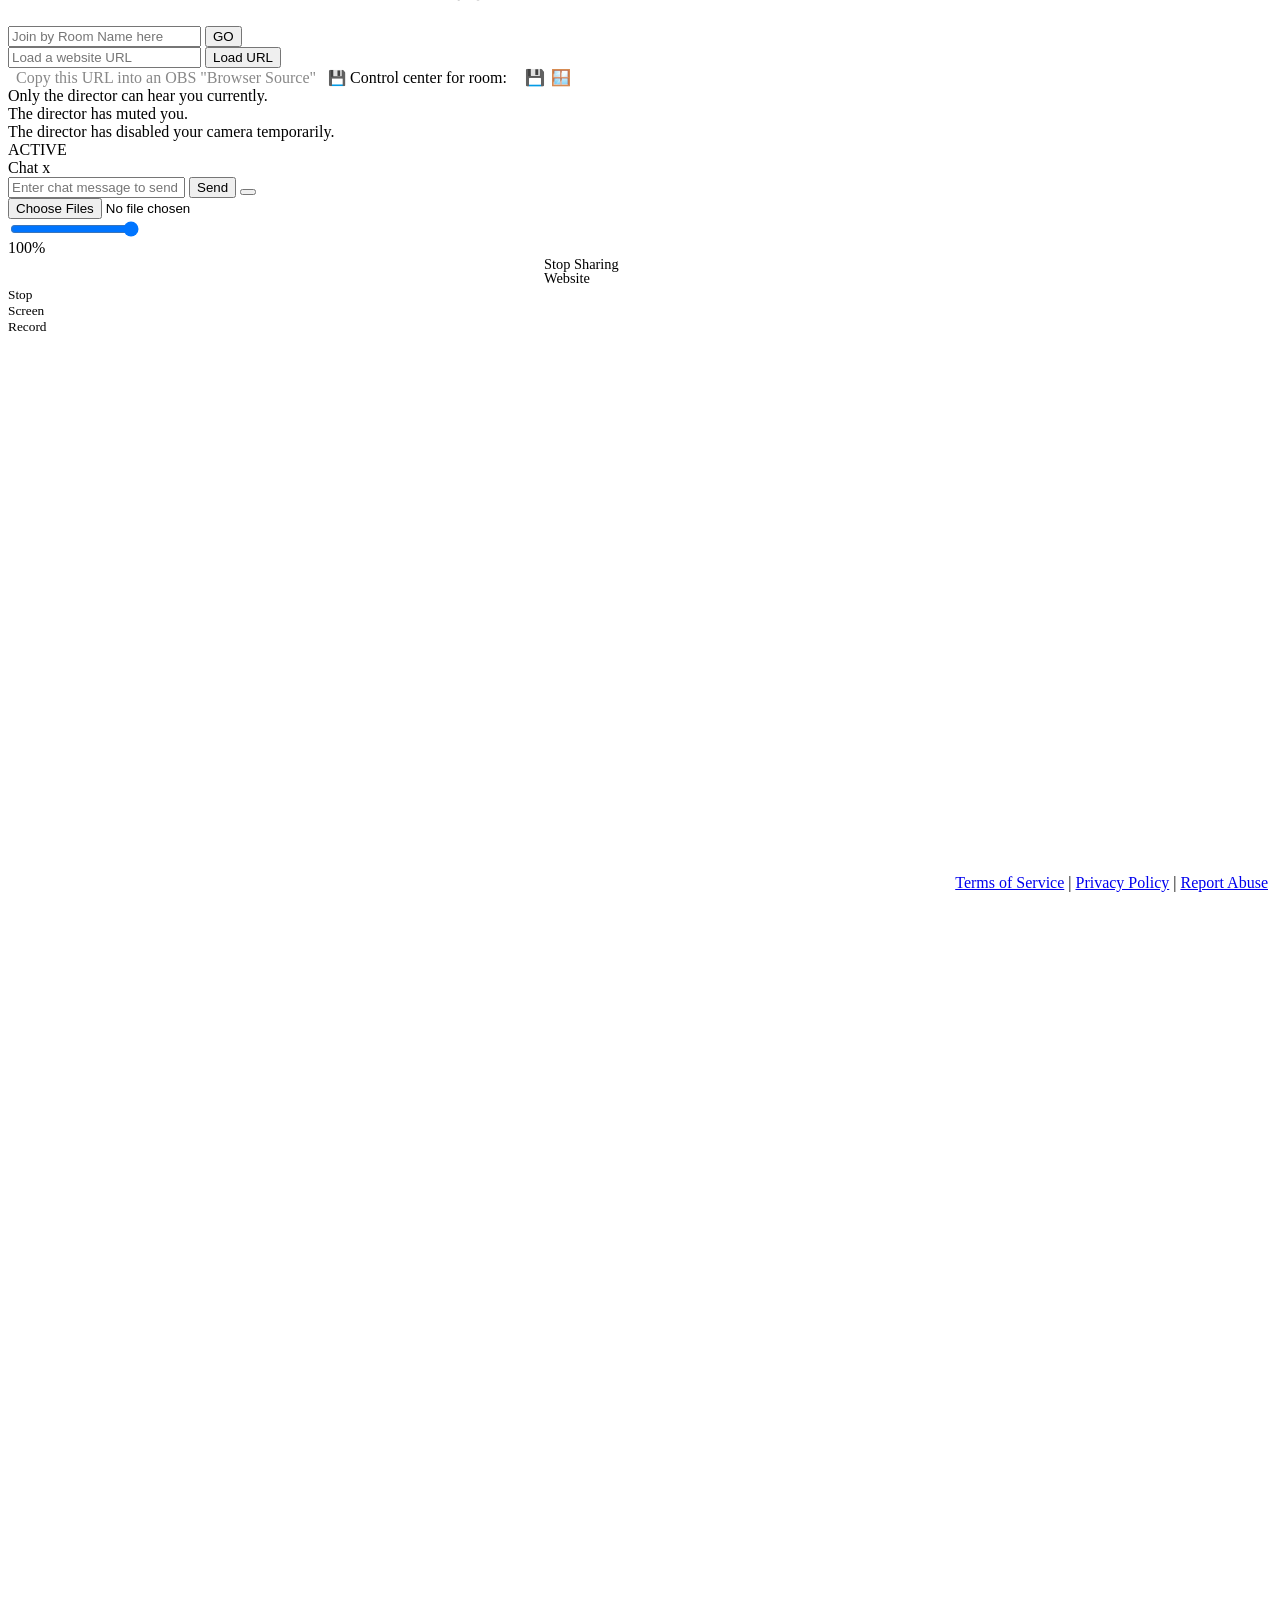
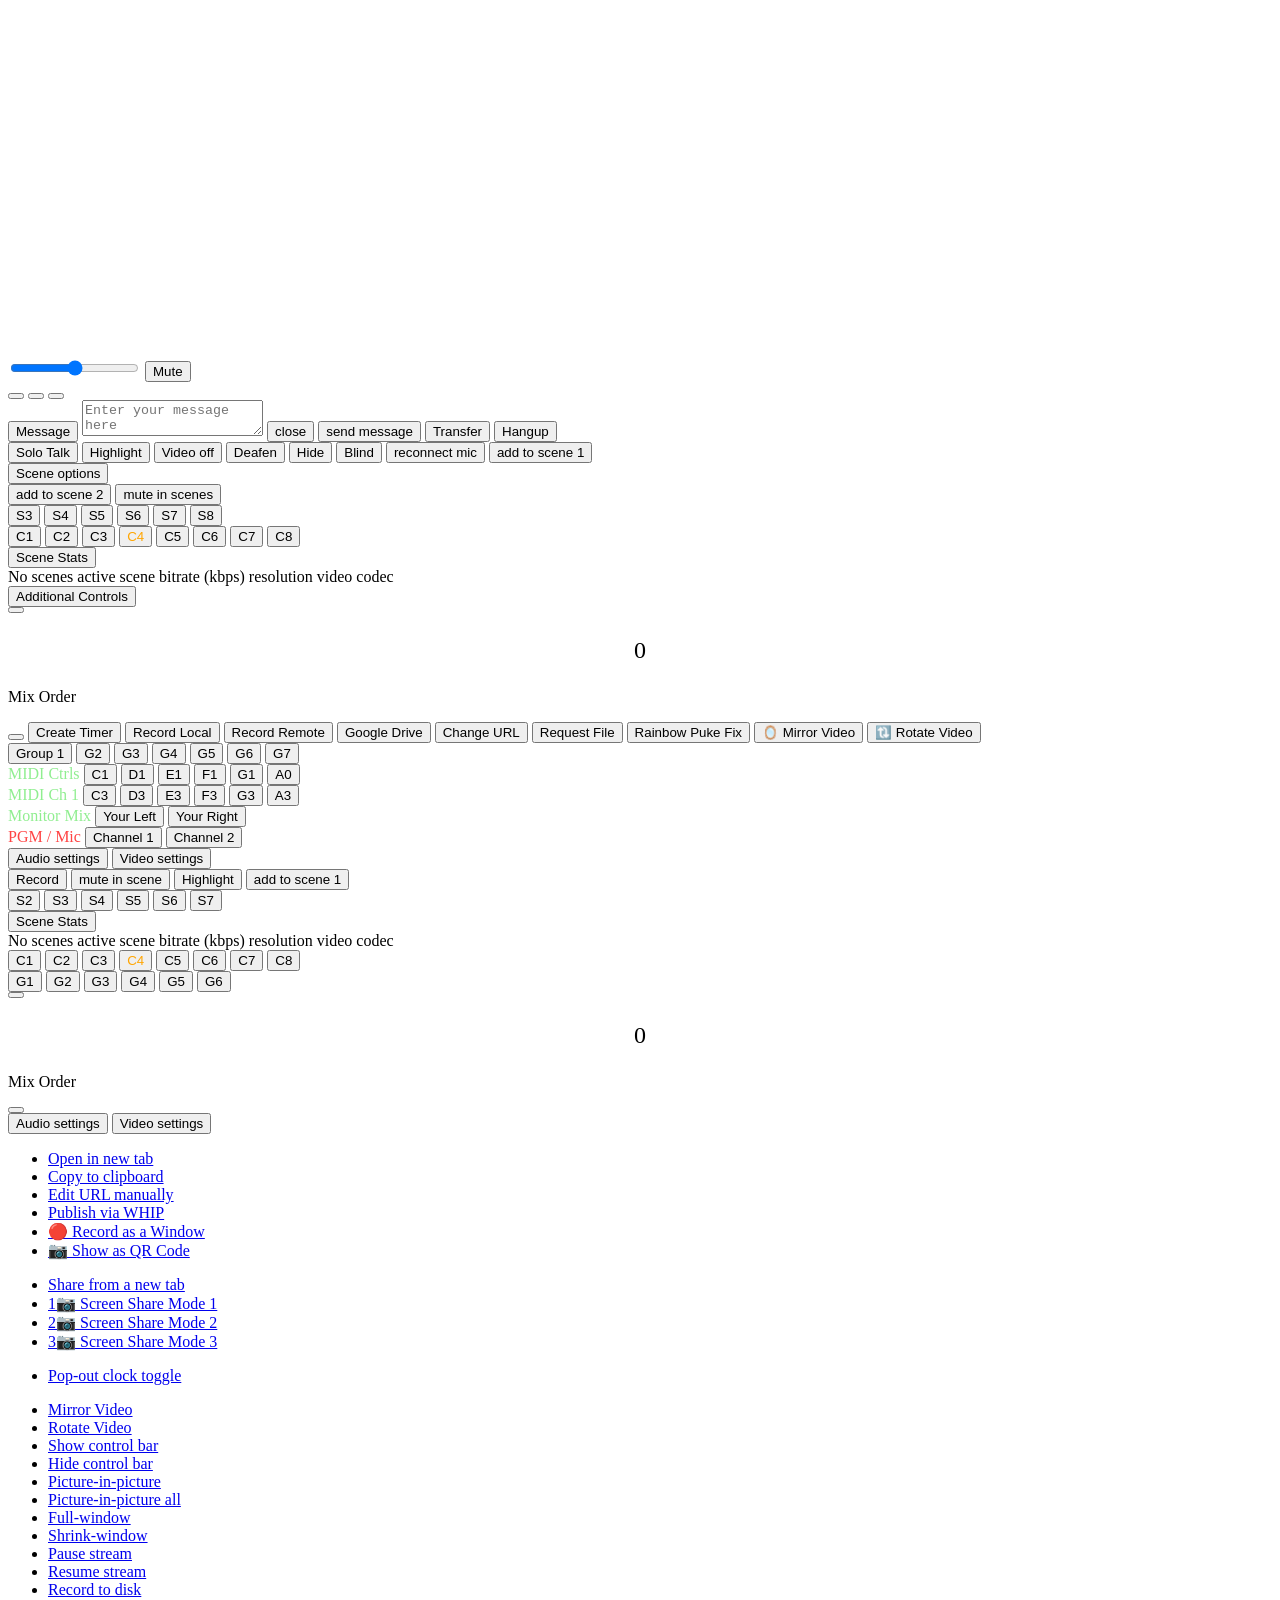
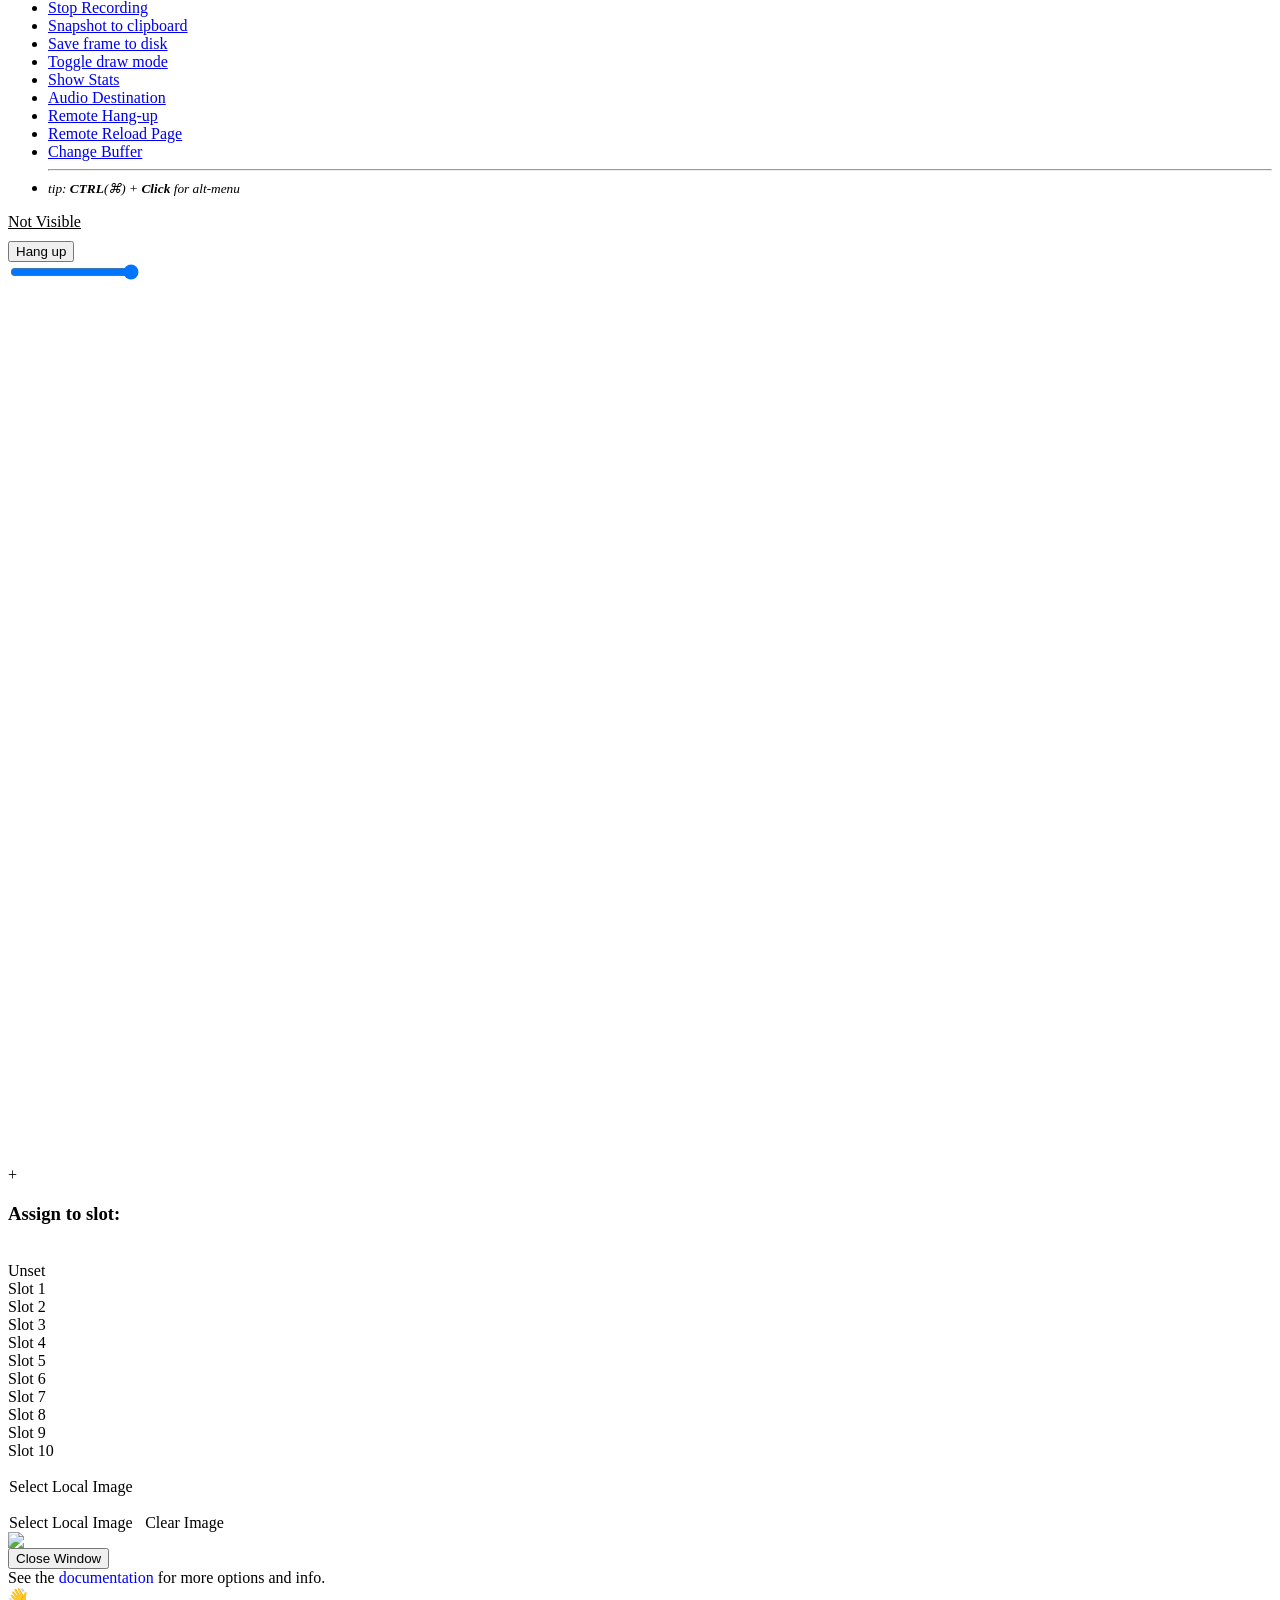
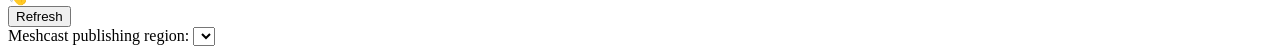
==== index.html @ 61629592 "Add pl.json Make translations for Polish language" ====
<html lang='en'>
	<head>
		<script type="text/javascript">
			//  MS Internet Explorer must not be given a chance to fail before I can give the user an error message.
			try {
				var msie = window.navigator.userAgent.indexOf("MSIE ");
				if (msie>0 || !!navigator.userAgent.match(/Trident.*rv\:11\./)){ // If MSIE or IE 11
					alert("Internet Explorer is not supported.\n\nPlease consider using Microsoft Edge or Google Chrome instead\n\nYou will be forwarded to the download page for MS Edge now.");
					console.error("INTERNET EXPLORER IS EVIL");
					document.write("Internet Explorer is not supported");
					window.location = "https://www.microsoft.com/edge";
				}
			} catch(e){
				console.error(e);
			}
		
		</script>
		<style>
			html {
				background-color: #0000;
				transition: opacity .1s linear;
			}
		</style>
		<meta name="viewport" content="width=device-width, initial-scale=1.0, maximum-scale=1.0, user-scalable=no" />
		<meta content="text/html;charset=utf-8" http-equiv="Content-Type" />
		<meta content="utf-8" http-equiv="encoding" />
		<meta name="copyright" content="&copy; 2024 Steve Seguin" />
		<meta name="license" content="https://github.com/steveseguin/vdo.ninja/LICENSE.md" />
		<meta name="sourcecode" content="https://github.com/steveseguin/vdo.ninja" />
		<meta name="stance-on-war" content="Steve Seguin condemns Russia's brutal invasion of Ukraine 💙💛." />
		<meta name="robots" content="index, follow">
		<link rel="canonical" href="https://vdo.ninja/">
		<link rel="author" href="/about" />
		<link rel="me" href="https://vdo.ninja/about" />
		<link rel="manifest" href="manifest.json">
		
		<!-- Primary Meta Tags -->
		<title>VDO.Ninja</title>
		<meta id="metaTitle" name="title" content="VDO.Ninja" />
		<meta name="description" content="Bring live video from your smartphone, computer, or friends directly into your Studio. 100% free." />
		<meta name="author" content="Steve Seguin" />
		
		
		<meta name="msapplication-TileColor" content="#da532c" />
		<meta name="theme-color" content="#0f131d" />
		<link rel="stylesheet" href="./main.css?ver=4025" />
		<script type="text/javascript" crossorigin="anonymous" src="./thirdparty/adapter.js"></script>
		
		<link rel="shortcut icon" href="data:image/x-icon;," type="image/x-icon" />
		<link id="favicon1" rel="icon" type="image/png" sizes="32x32" href="./media/favicon-32x32.png" />
		<link id="favicon2" rel="icon" type="image/png" sizes="16x16" href="./media/favicon-16x16.png" />
		<link id="favicon3" rel="icon" href="./media/favicon.ico" />
		<link id="thumbnailUrl" itemprop="thumbnailUrl" href="./media/vdoNinja_logo_full.png" />
		<link rel="alternate" type="text/markdown" href="/rawdoc.md" title="Developer and User Documentation">

		<!-- X (Twitter) Card Tags -->
		<meta name="twitter:card" content="summary_large_image">
		<meta name="twitter:creator" content="@SteveSeguin">
		<meta name="twitter:title" content="VDO.Ninja">
		<meta name="twitter:description" content="Bring live video from your smartphone, computer, or friends directly into OBS Studio or other. 100% free.">
		<meta name="twitter:image" content="https://vdo.ninja/media/vdoNinja_logo_full.png">
		
		<!-- Open Graph Tags (also used by X) -->
		<meta property="og:type" content="website">
		<meta property="og:url" content="https://vdo.ninja/">
		<meta property="og:title" content="VDO.Ninja">
		<meta property="og:description" content="Bring live video from your smartphone, computer, or friends directly into OBS Studio or other. 100% free.">
		<meta property="og:image" content="https://vdo.ninja/media/vdoNinja_logo_full.png">
		<meta property="og:image:width" content="1200">
		<meta property="og:image:height" content="630">
		<meta property="og:site_name" content="VDO.Ninja">

		<style id="lightbox-animations" type="text/css"></style>
		
		<!-- Authentication styles -->
		<link rel="stylesheet" href="auth-styles.css">

	</head>
	<body id="main" class="main hidden" onload="main()">
		<span itemprop="image" itemscope itemtype="http://schema.org/ImageObject">
			<link itemprop="url" href="./media/vdoNinja_logo_full.png" />
		</span>
		<link itemprop="thumbnailUrl" href="./media/vdoNinja_logo_full.png" />
		<span itemprop="thumbnail" itemscope itemtype="http://schema.org/ImageObject">
			<link itemprop="url" href="./media/vdoNinja_logo_full.png" />
		</span>
		<script type="text/javascript" crossorigin="anonymous"  src="./thirdparty/CodecsHandler.js?ver=29"></script>
		<script type="text/javascript" crossorigin="anonymous" src="./thirdparty/aes.js"></script>
		<script type="text/javascript" crossorigin="anonymous" src="./webrtc.js?ver=901"></script>
		<input id="zoomSlider" type="range" style="display: none;" />
		<span id="electronDragZone" style="display:none;pointer-events: none; z-index:-10; position:absolute;top:0;left:0;width:100%;height:2%;min-height:20px;"></span>
		<div id="header">
			
			<a id="logoname" href="./" style="text-decoration: none; color: white; margin: 0 2px 0px 8px;">
				<span data-translate="logo-header">
					<span id="qos">V</span>DO.Ninja 
				</span>
			</a>
			<div id="head1">
				<input type="text" autocorrect="off" autocapitalize="none" id="joinroomID" name="joinroomID" tabindex="1" size="22" placeholder="Join by Room Name here" alt="Enter a room name to join" title="Enter a room name to quick join" onkeyup="jumptoroom(event)"/>
				<button onclick="jumptoroom();" id='jumptoroomButton' role="button" aria-pressed="false" tabindex="1" alt="Join room" title="Join room" >GO</button>
			</div>
			<div id="head1a" class="hidden">
				<input type="text" autocorrect="off" autocapitalize="none" id="joinbyURL" name="joinbyURL" size="22" placeholder="Load a website URL" alt="Enter the URL to load" title="Enter the URL to load"/>
				<button onclick="jumptoURL(event)"  role="button" aria-pressed="false" alt="Load URL" title="Load URL" >Load URL</button>
			</div>
			<div id="head5" class="hidden"></div>
			<div id="head3" style="display: inline-block;" class="hidden">
				<span style="color: #888;" id="copythisurl" tabindex="1" > &nbsp; 
					<span data-translate="copy-this-url">Copy this URL into an OBS "Browser Source"</span> <i style="color: #CCC;" class="las la-long-arrow-alt-right"></i> &nbsp; 
				</span>
			</div>
			<div id="head3a" style="display: inline-block;" class="hidden">
				<a
					id="reshare"
					data-drag="1"
					onclick="copyFunction(this, event)"
					class="task grabLinks"
					data-menu="context-menu"
				></a>
				<i class="las la-paperclip" style="color: #DDD;" title="Copy link to clipboard" onclick="copyFunction(document.getElementById('reshare'), event);" onmouseover="this.style.cursor='pointer'"></i>
				<span title="Save and ask to reload the current page on next site visit" style='font-size:92%;' onclick="saveRoom(this);" onmouseover="this.style.cursor='pointer'">💾</span>
			</div>
			<div id="head4" style="display: inline-block;" class="hidden">
				<span>
					<span data-translate="you-are-in-the-control-center">Control center for room:</span>
					
					<div id="dirroomid" style="font-size: 140%; color: #99c; display: inline-block;"></div>
					<span id="saveRoom" onclick="saveRoom(this)" style='cursor:pointer;margin-left:10px;' title="Will remember the room, prompting you the next time you visit if you wish to load this director's room again">💾</span>
					<span id="togglePreviewMode" onclick="switchModes()" style='cursor:pointer;margin-left:2px;' title="Toggle between the director control-room view and a scene preview-mode.">🪟</span>
				</span>
			</div>
			<div id="head2" class="hidden" style="display: inline-block; text-decoration: none; font-size: 60%; color: white;">
				<span data-translate="joining-room">You are in room</span>:
				<div id="roomid" style="display: inline-block;"></div>
			</div>
			<div id="head6" class="hidden" data-translate="only-director-can-hear-you">Only the director can hear you currently.</div>
			<div id="head7" class="hidden" data-translate="director-muted-you">The director has muted you.</div>
			<div id="head8" class="hidden" data-translate="director-video-muted-you">The director has disabled your camera temporarily.</div>
		</div>
		<div id="obsState" class="hidden" >ACTIVE</div>
		<div id="chatModule" class="hidden">
			<div class="chat-header">
				<span>Chat</span>
				<span>
					<a id="popOutChat" onclick="createPopoutChat();"><i class="las la-external-link-alt"></i></a>
					<a id="closeChat" onclick="toggleChat();">x</i></a>
				</span>
			</div>
			
			<div id="chatBody" class="resizable-div">
				<!-- Chat messages will be inserted here -->
			</div>
			
			<div class="chat-input-area">
				<input type="text" id="chatInput" placeholder="Enter chat message to send" onkeypress="EnterButtonChat(event)" />
				<button class="chatBarInputButton" onclick="sendChatMessage()">Send</button>
				<button onclick="toggleFileshare()"><i class="las la-file-upload"></i></button>
			</div>
			<div class="resizer"></div>
		</div>
		<div id="activeShares"></div>
		<div id="controlButtons" class="hidden">
			<div class="controlPositioning">
                <div id="subControlButtons">
					<div id="unmuteSelf" title="Hear yourself at 50% volume" alt="Hear yourself at 50% volume" aria-label="Hear Yourself" onmousedown="event.preventDefault(); event.stopPropagation();"  onclick="toggleDirectFeedback()"  tabindex="2" role="button" aria-pressed="false" onkeyup="enterPressedClick(event,this);"  class="hidden float" style="cursor: pointer;" >
                        <i id="unmuteSelftoggle" class="toggleSize las la-podcast"></i>
                    </div>
					<div id="mediafileshare" onmousedown="event.preventDefault(); event.stopPropagation();"  title="Select and stream a media file" aria-label="Stream a media file" alt="Stream a media file to others" onclick="getById('fileselector3').click();" tabindex="2" role="button" aria-pressed="false" onkeyup="enterPressedClick(event,this);"  class="float hidden" style="cursor: pointer;">
                        <i id="mediafilesharetoggle" onmousedown="event.preventDefault(); event.stopPropagation();"  class="toggleSize las la-file-video"></i>
						<input id="fileselector3" class="hidden" onchange="session.changePublishFile(this,event);" type="file" accept="video/*,audio/*,image/*" alt="Hold CTRL (or CMD) to select multiple files" title="Hold CTRL (or CMD) to select multiple files" multiple/>
                    </div>
				
                    <div id="blindAllGuests" title="Blind all guests in room (toggle)" alt="Blind all guests in room (toggle)" aria-label="Blind all guests in room" onmousedown="event.preventDefault(); event.stopPropagation();"  onclick="blindAllGuests(this, event)"  tabindex="2" role="button" aria-pressed="false" onkeyup="enterPressedClick(event,this);"  class="hidden float" style="cursor: pointer;" >
                        <i class="toggleSize las la-eye"></i>
                    </div>
                
                    <div id="queuebutton" title="Load the next guest in queue" alt="Load the next guest in queue"  aria-label="Load next guest in queue" onmousedown="event.preventDefault(); event.stopPropagation();"  onclick="nextQueue()"  tabindex="2" role="button" aria-pressed="false" onkeyup="enterPressedClick(event,this);"  class="hidden float" style="cursor: pointer;" >
                        <i id="queuetoggle" class="toggleSize las la-stream"></i>
                        <div id="queueNotification"></div>
                    </div>
                    <div id="sharefilebutton" title="Transfer any file to the group" alt="Transfer any file to the group" aria-label="Select file to transfer" onmousedown="event.preventDefault(); event.stopPropagation();"  onclick="toggleFileshare()"  tabindex="2" role="button" aria-pressed="false" onkeyup="enterPressedClick(event,this);"  class="float hidden" style="cursor: pointer;" >
                        <i id="filesharetoggle" class="toggleSize las la-file-upload"></i> 
                        <div id="transferNotification"></div>
                    </div>
                    <div id="chatbutton" title="Toggle the Chat" alt="Toggle the Chat" aria-label="Text chat" onmousedown="event.preventDefault(); event.stopPropagation();"  onclick="toggleChat()"  tabindex="2" role="button" aria-pressed="false" onkeyup="enterPressedClick(event,this);"  class="hidden float" style="cursor: pointer;" >
                        <i id="chattoggle" class="toggleSize las la-comment-alt"></i>
                        <div id="chatNotification"></div>
                    </div>
                    <div id="mutespeakerbutton" onmousedown="handleSpeakerButtonMouseDown(event)" alt="Toggle the speaker output." aria-label="Mute Speaker output" title="Mute the Speaker (ALT + A)" onclick="toggleSpeakerMute()"  tabindex="2" role="button" aria-pressed="false" onkeyup="enterPressedClick(event,this);"  class="hidden float" style="cursor: pointer;" >
                        <i id="mutespeakertoggle" class="toggleSize las la-volume-up" style="position: relative; top: 0.5px;"></i>
                        <div id="speakerVolumePanel" class="speaker-volume-panel hidden" role="group" aria-label="Playback volume">
                            <input id="speakerVolumeSlider" type="range" min="1" max="100" value="100" orient="vertical" aria-label="Playback volume">
                            <div id="speakerVolumeValue" class="speaker-volume-value">100%</div>
                        </div>
                    </div>
                    <div id="mutebutton" onmousedown="toggleMute(false, event);event.preventDefault(); event.stopPropagation();" data-translate="mute-the-mic" title="Mute the Mic (CTRL/⌘ + M)" alt="Mute the Mic" aria-label="Mute Microphone" ontouchstart="toggleMute(false, event);event.preventDefault(); event.stopPropagation();" tabindex="2" role="button" aria-pressed="false" onkeyup="enterPressedClick(event,this);"  class="hidden float" style="cursor: pointer;">
                        <i id="mutetoggle" class="toggleSize las la-microphone" style="position: relative; top: 0.5px;"></i>
                    </div>
                    <div id="mutevideobutton" onmousedown="event.preventDefault(); event.stopPropagation();" data-translate="disable-the-camera" title="Disable the Camera (CTRL/⌘ + B)" alt="Disable the Camera" aria-label="Mute Camera" onclick="toggleVideoMute()"   tabindex="2" role="button" aria-pressed="false" onkeyup="enterPressedClick(event,this);"  class="hidden float" style="cursor: pointer;">
                        <i id="mutevideotoggle" onmousedown="event.preventDefault(); event.stopPropagation();"  class="toggleSize las la-video"></i>
                    </div>
                    <div id="screensharebutton" onmousedown="event.preventDefault(); event.stopPropagation();"  title="Share a Screen with others" alt="Share a Screen with others" aria-label="Share a screen" onclick="screenshareTypeDecider(1)" tabindex="2" role="button" aria-pressed="false" onkeyup="enterPressedClick(event,this);"  class="float hidden task" data-menu="context-menu-screen-share" style="cursor: pointer;">
                        <i id="screensharetoggle" onmousedown="event.preventDefault(); event.stopPropagation();"  class="toggleSize las la-desktop"></i>
                    </div>
                    <div id="screenshare2button" onmousedown="event.preventDefault(); event.stopPropagation();"  title="Add a Screen Share" alt="Add a Screen Share" aria-label="Share a screen"  onclick="screenshareTypeDecider(2)" tabindex="2" role="button" aria-pressed="false" onkeyup="enterPressedClick(event,this);"  class="float hidden task" data-menu="context-menu-screen-share"  style="cursor: pointer;">
                        <i id="screenshare2toggle" onmousedown="event.preventDefault(); event.stopPropagation();"  class="toggleSize las  la-tv"></i>
                    </div>
                    <div id="screenshare3button" onmousedown="event.preventDefault(); event.stopPropagation();"  title="Share a Screen with others" alt="Add a Screen Share" aria-label="Share a screen"  onclick="screenshareTypeDecider(3)" tabindex="2" role="button" aria-pressed="false" onkeyup="enterPressedClick(event,this);"  class="float hidden task" data-menu="context-menu-screen-share"  style="cursor: pointer;">
                        <i id="screenshare3toggle" onmousedown="event.preventDefault(); event.stopPropagation();"  class="toggleSize las  la-tv"></i>
                    </div>
                    <div id="websitesharebutton" onmousedown="event.preventDefault(); event.stopPropagation();"  title="Share a website with your guests (IFRAME)" aria-label="Share a website" alt="Share a website with your guests (IFRAME)" onclick="shareWebsite(false, event)" tabindex="2" role="button" aria-pressed="false" onkeyup="enterPressedClick(event,this);"  class="float hidden" style="cursor: pointer;">
                        <i id="websitesharetoggle" onmousedown="event.preventDefault(); event.stopPropagation();"  class="toggleSize las la-window-maximize"></i>
                    </div>
                    <div id="websitesharebutton2" onmousedown="event.preventDefault(); event.stopPropagation();" title="Hold CTRL (or CMD) and click to spotlight this video" alt="Share a website as an embedded iFRAME" aria-label="Share a website" onclick="shareWebsite(false, event)" tabindex="2" role="button" aria-pressed="false" onkeyup="enterPressedClick(event,this);" class="float2 orange shake hidden" style="cursor: pointer;max-width: 200px;margin: auto;padding: 0 10px;">
                        <i onmousedown="event.preventDefault(); event.stopPropagation();" class="toggleSize las la-window-close" style="display: inline-block;"></i>
                        <div style="display: inline-block;width: 85px;line-height: 1; font-size: 0.9em; background-color: unset;box-shadow: unset;">
                            Stop Sharing Website
                        </div>
                    </div>
                    <div id="fullscreenPage" onmousedown="event.preventDefault(); event.stopPropagation();"  title="Full-screen the page" alt="Full-screen the page" aria-label="Full screen"  onclick="fullscreenPageToggle()" tabindex="2" role="button" aria-pressed="false" onkeyup="enterPressedClick(event,this);"  class="float hidden" style="cursor: pointer;">
                        <i id="fullscreenPageToggle" onmousedown="event.preventDefault(); event.stopPropagation();"  class="toggleSize las la-expand-arrows-alt"></i>
                    </div>
					<div id="PictureInPicturePage" onmousedown="event.preventDefault(); event.stopPropagation();"  title="Picture-in-Picture the video mix" alt="Picture-in-Picture the page" aria-label="Picture-in-Picture"  onclick="PictureInPicturePageToggle()" tabindex="2" role="button" aria-pressed="false" onkeyup="enterPressedClick(event,this);"  class="float hidden" style="cursor: pointer;">
                        <i id="PictureInPicturePageToggle" onmousedown="event.preventDefault(); event.stopPropagation();"  class="toggleSize las la-external-link-square-alt"></i>
                    </div>
                    <div id="flipcamerabutton" onmousedown="event.preventDefault(); event.stopPropagation();"  title="Cycle the Cameras"  onclick="cycleCameras()" class="hidden float"  tabindex="2" role="button" aria-pressed="false" onkeyup="enterPressedClick(event,this);" style="cursor: pointer;" aria-label="Cycle Cameras" alt="Cycle the Cameras">
                        <i id="settingstoggle" class="toggleSize las la-sync-alt"></i> 
                    </div>
					
					 <div id="blackoutmode" onmousedown="event.preventDefault(); event.stopPropagation();"  title="Enter black-out mode"  onclick="blackoutMode()" class="float hidden"  tabindex="2" role="button" aria-pressed="false" onkeyup="enterPressedClick(event,this);" style="cursor: pointer;" aria-label="Black out mode" alt="Enter black-out mode">
                        <i id="blackouttoggle" class="toggleSize las la-moon"></i> 
                    </div>
					
                    <div id="obscontrolbutton" onmousedown="event.preventDefault(); event.stopPropagation();"  title="OBS Remote Controller; start/stop and change scenes." onclick="toggleOBSControls();" class="hidden float"  tabindex="2" role="button" aria-pressed="false" onkeyup="enterPressedClick(event,this);" style="cursor: pointer;" aria-label="Remote OBS control menu" alt="Toggle the Remote OBS Controls Menu">
                        <i id="obscontroltoggle" class="toggleSize las la-gamepad"></i>
                    </div>
                    
                    <div id="roomsettingsbutton" onmousedown="event.preventDefault(); event.stopPropagation();"  title="Room Settings" onclick="toggleRoomSettings();" class="hidden float"  tabindex="2" role="button" aria-pressed="false" onkeyup="enterPressedClick(event,this);" style="cursor: pointer;" alt="Toggle the Room Settings Menu" aria-label="Room settings menu">
                        <i id="roomsettingstoggle" class="toggleSize las la-users-cog"></i>
                    </div>
                    
                    <div id="settingsbutton" onmousedown="event.preventDefault(); event.stopPropagation();"  title="Your audio and video Settings"  onclick="toggleSettings()" class="hidden float"  tabindex="2" role="button" aria-pressed="false" onkeyup="enterPressedClick(event,this);" style="cursor: pointer;" alt="Toggle Settings Menu" aria-label="Settings menu">
                        <i id="settingstoggle" class="toggleSize las la-cog"></i>
                    </div>
                    
                    <div id="hangupbutton"  onmousedown="event.preventDefault(); event.stopPropagation();" title="Hangup the Call" aria-label="Hang up" alt="Hangup the Call" onclick="hangup()" class="hidden float"  tabindex="2" role="button" aria-pressed="false" onkeyup="enterPressedClick(event,this);" style="cursor: pointer;" >
                        <i class="toggleSize las la-phone rotate225" aria-hidden="true"></i>
                    </div>
                    <div id="raisehandbutton" onmousedown="event.preventDefault(); event.stopPropagation();"  data-raised="0" title="Alert the host you want to speak"  aria-label="Raise hand" alt="Alert the host you want to speak" tabindex="2" role="button" aria-pressed="false" onkeyup="enterPressedClick(event,this);" onclick="raisehand()" class="hidden float" style="cursor: pointer;">
                        <i class="toggleSize las la-hand-paper" style="position: relative; right: 1px;" aria-hidden="true"></i>
                    </div>
                    
                    <div id="pptbackbutton" onmousedown="event.preventDefault(); event.stopPropagation();" title="Go back a slide" aria-label="Back a slide" alt="Go back a slide" tabindex="2" role="button" aria-pressed="false" onkeyup="enterPressedClick(event,this);" onclick="gobackSlide()" class="hidden float red" style="cursor: pointer;">
                        <i class="toggleSize las la-chevron-left" style="position: relative; right: 1px;" aria-hidden="true"></i>
                    </div>
                    <div id="pptnextbutton" onmousedown="event.preventDefault(); event.stopPropagation();" title="Next slide" aria-label="Next slide" alt="Next slide" tabindex="2" role="button" aria-pressed="false" onkeyup="enterPressedClick(event,this);" onclick="nextSlide()" class="hidden float" style="cursor: pointer;">
                        <i class="toggleSize las la-chevron-right" style="position: relative; right: 1px;" aria-hidden="true"></i>
                    </div>
                    
                    <div id="recordLocalbutton" onmousedown="event.preventDefault(); event.stopPropagation();"  data-state="0" title="Record your stream to disk" aria-label="Record your stream to disk" alt="Record your stream to disk" tabindex="2" role="button" aria-pressed="false" onkeyup="enterPressedClick(event,this);" onclick="recordLocalVideoToggle();" class="hidden float" style="cursor: pointer;">
                        <i class="toggleSize las la-dot-circle" style="position: relative;" aria-hidden="true"></i>
                    </div>
                    <div id="recordLocalScreenbutton" onmousedown="event.preventDefault(); event.stopPropagation();"  data-state="0" title="Stop screen share recording" aria-label="Stop screen share recording" alt="Stop screen recording" tabindex="2" role="button" aria-pressed="false" onkeyup="enterPressedClick(event,this);" onclick="recordLocalScreenStopRecord();" class="hidden float" style="cursor: pointer;">
                        <small>Stop<br>Screen<br>Record</small>
                    </div>
                    <span id="miniPerformer" style="pointer-events: auto;" class="hidden"></span>
                    <span id="rooms" class="hidden" style="padding-top:3px;padding-left:6px;pointer-events: auto;color:#fff;"></span>
                    <span id="groups" class="hidden" style="padding-top:3px;padding-left:6px;pointer-events: auto;color:#fff;text-align: center;"></span>
                    <div id="hangupbutton2" onmousedown="event.preventDefault(); event.stopPropagation();"  title="Cancel the Director's Video/Audio"  onclick="hangup2()" class="hidden float"  tabindex="2" role="button" aria-pressed="false" onkeyup="enterPressedClick(event,this);" style="cursor: pointer;" aria-label="stop publishing audio and video" alt="Disconnect Direcotor's cam">
                        <i class="toggleSize las la-phone rotate225" aria-hidden="true"></i>
                    </div>
                </div>
            </div>
		</div>
		<span id="miniTaskBar" style="float: right; bottom: 0px;right:0; position:fixed; display:flex;">
			<div id="closedList_connectUsers" class="hidden"  onclick="getById('connectUsers').classList.remove('hidden');getById('closedList_connectUsers').classList.add('hidden');">
				<i class="las la-theater-masks"></i>
			</div>
			<div class="footer hidden" id="legal" aria-hidden="true">
				<a href="https://docs.vdo.ninja/help/privacy-and-security-details/vdo.ninja-terms-of-service" aria-hidden="true" target="_blank" alt="Terms of Service" title="Opens in new window">Terms of Service</a> | 
				<a href="https://docs.vdo.ninja/help/privacy-and-security-details/vdo.ninja-privacy-policy" aria-hidden="true" target="_blank" alt="Privacy Policy" title="Opens in new window">Privacy Policy</a> | 
				<a href="https://docs.vdo.ninja/help/privacy-and-security-details/abuse-and-child-safety" aria-hidden="true" target="_blank" alt="Report Abuse" title="Opens in new window">Report Abuse</a>
			</div>
			<span
					id="reportbutton"
					title="Submit any error logs" 
					onclick="submitDebugLog();"
					style="cursor: pointer;z-index:3;display:none;"
					class="hidden"
					role="button" 
					tabindex="3"
				>
				<i style="cursor: pointer; color: #d9e4eb; padding: 2px; margin: 2px 2px 0 0; font-size: 140%;" class="las la-bug" aria-hidden="true"></i>
			</span>
			<span
					id="helpbutton"
					title="Show help contact info" 
					onclick="warnUser('For support, please browse https://reddit.com/r/vdoninja or join the live chat on Discord at https://discord.vdo.ninja.\n\nThe Docs also contains many help guides and advanced settings, located at https://docs.vdo.ninja.\n\nTo access the video stats menu, hold CTRL (command) and Left-Click on a video. Most video issues can be fixed by using Wired Internet instead of Wi-Fi.')"
					style="cursor: pointer; display:none;"
					alt="How to Use This with OBS"
					role="button" 
					tabindex="3"
				>
				<i style="cursor: pointer;  color: #d9e4eb; padding: 2px; margin: 2px 2px 0 0; font-size: 140%;" class="las la-question-circle" aria-hidden="true"></i>
			</span>
			<span title="Language options" onclick="toggle(document.getElementById('languages'));" tabindex="3" role="button" aria-label="language options" aria-pressed="false" id="translateButton">
				<i style="cursor: pointer;color: #d9e4eb; padding: 2px; margin: 2px 2px 0 0; font-size: 140%;" class="las la-language" aria-hidden="true"></i>
			</span>
			<span title="Add to Calendar" onclick="toggle(document.getElementById('calendar'));" tabindex="3" role="button" id="calendarButton">
				<i style="cursor: pointer;  color: #d9e4eb; padding: 2px; margin: 2px 2px 0 0; font-size: 140%;" class="las la-calendar" aria-hidden="true"></i>
			</span>
		</span>
		<div id="mainmenu" class="row" style="opacity: 0;">
			<div id="container-1" title="Add Group Chat to OBS"  alt="Add Group Chat to OBS" tabindex="1" role="button" aria-pressed="false" onkeyup="enterPressedClick(event,this);" class="column columnfade pointer card" style=" overflow-y: auto;">
				
					<h2>
						<span data-translate="add-group-chat">Create a Room</span>
					</h2>
					<div class="container-inner">
						<br />
						<br />
						<span data-translate="rooms-allow-for">Rooms allow for group-chat and the tools to manage multiple guests.</span>
						<br />
						<span class="section">
							<table style="padding-bottom:0;margin-bottom:0;">
							 <tr>
								<th style="text-align:right;" class="labelLarge">
									<b>
									<span data-translate="room-name">Room Name</span>: 
									</b>
								</th>
								<th class="labelSmall"></th>
								<th style="text-align:left;" >
									<div class="labelSmall">
										<b>
											<span data-translate="room-name">Room Name</span>: 
										</b>
									</div>
									<input type="text" autocorrect="off" autocapitalize="none"  id="videoname1" placeholder="Enter a room name here" onkeydown="checkStrengthRoom(event, 'securityLevelRoom');" onchange="checkStrengthRoom(event, 'securityLevelRoom');" onkeyup="enterPressed(event, createRoom);" maxlength="30" style="max-width: 431px;width: 100%;font-size: 110%; padding: 5px;" />
									<button ontouchstart="getById('videoname1').value = session.generateRandomString();getById('securityLevelRoom').style.display='none';" onmousedown="getById('videoname1').value = session.generateRandomString();getById('securityLevelRoom').style.display='none';" title="Generate a random room name" class="randomRoomName"><i class="las la-random"></i></button>
									<div id="securityLevelRoom" style="display:none;margin-top:3px;position:relative;top:3px;font-size:0.8em;"></div>
								</th>
							</tr>
							<tr>
								<th style="text-align:right;" class="labelLarge">
									<b>
										<span data-translate="password-input-field">Password</span>: 
									</b>
								</th>
								<th class="labelSmall"></th>
								<th  style="text-align:left;">
									<div class="labelSmall">
										<b>
											<span data-translate="password-input-field">Password</span>: 
										</b>
									</div>
									<input type="text" autocorrect="off" autocapitalize="none" id="passwordRoom" placeholder="Optional room password here" onkeydown="checkStrengthRoom(event, 'securityLevelRoom');" onchange="checkStrengthRoom(event, 'securityLevelRoom');"  onkeyup="enterPressed(event, createRoom);" style="max-width: 431px;width: 100%;font-size: 110%; padding: 5px;" />
								</th>
							</tr>
							<tr >
							
								<th style="text-align:right; padding: 5px; padding-top: 20px;">
									<input id="broadcastFlag" type="checkbox" title="For large group rooms, this option can reduce the load on remote guests substantially" />
								</th><th style="text-align:left;; padding-top: 20px;">
								<b>
									<span data-translate="guests-only-see-director"  style="cursor: help;" title="For large group rooms, this option can reduce the load on remote guests substantially" >The guests can see the director, but not other guests' videos</span>
								</b>
								</th>	
							</tr>
							<tr>
							
								<th style="text-align:right; padding: 5px;; padding-bottom: 20px;">
									<input id="showdirectorFlag" type="checkbox" title="The director will be visible in scenes as if a performer themselves." />
								</th><th style="text-align:left;; padding-bottom: 20px;">
								<b>
									<span data-translate="scenes-can-see-director" style="cursor: help;" title="If checked, the director can be added to scenes as if a guest. Otherwise, the director will never appear in a scene." >The director will be performing as well, appearing in group scenes</span>
								</b>
								</th>	
							</tr>
							<tr>
								<th style="text-align:right; padding: 5px;">
									
								</th>
								<th style="text-align:left;">
									<b>
										<span data-translate="default-codec-select" title="Which video codec would you want used by default?" >Preferred Video Codec:  </span> 
										<select style="font-size:1.1em" id="codecGroupFlag" type="checkbox" title="For large group rooms, this option can reduce the load on remote guests substantially" >
											<option value="default" selected>Default</option>
											<option value="vp9">VP9</option>
											<option value="h264">H264</option>
											<option value="vp8">VP8</option>
											<option value="av1">AV1</option>
										</select >
									</b>
								</th>
							</tr>
							<tr>
								<th style="text-align:right; padding: 5px; vertical-align: top;">
									<input id="useSSOForRoom" type="checkbox" onchange="toggleSSOOptions(this.checked)" title="Use SSO to manage access for this room. You will be asked to sign in.">
								</th>
								<th style="text-align:left;">
									<b>
										<span title="Use SSO to manage access for this room. As director, you will sign in first; guest access can be Public, Require SSO, or Allowlist.">Use SSO for this room</span>
									</b>
									<div id="ssoOptions" class="sso-options-panel" style="display:none;">
										<div style="margin-bottom:6px; font-weight:600;">Guest access:</div>
										<label style="display:block; margin:4px 0;">
											<input type="radio" name="ssoAccessMode" value="public" checked onclick="document.getElementById('preAllowlistRow').style.display='none'">
											<span>Public (no sign-in required for guests)</span>
										</label>
										<label style="display:block; margin:4px 0;">
											<input type="radio" name="ssoAccessMode" value="authenticated" onclick="document.getElementById('preAllowlistRow').style.display='none'">
											<span>Require SSO (guests must sign in)</span>
										</label>
										<label style="display:block; margin:4px 0;">
											<input type="radio" name="ssoAccessMode" value="allowlist" onclick="document.getElementById('preAllowlistRow').style.display='block'">
											<span>Allowlist only (specific users or emails)</span>
										</label>
										<div id="preAllowlistRow" style="display:none; margin-top:8px;">
											<label for="preAllowlistCSV" style="display:block; margin-bottom:4px;">Allowed list (comma-separated; use @handle or email:*@domain.com)</label>
											<input id="preAllowlistCSV" type="text" class="sso-options-input" placeholder="@alice, email:*@company.com">
										</div>
										<div class="sso-options-note">You can change these later in Room Settings.</div>
									</div>
								</th>
							</tr>
							</table>
							<button onclick="createRoom()"  class="gobutton gowebcam" style="width: 470px;display: block;margin: 20px auto;" alt="Enter the room as the group's director" title="You'll enter as the room's director">
								<span data-translate="enter-the-rooms-control">Enter the room's Control Center in the director's role</span>
							</button>
							<button class="roomnotes" style="display: block;display: block;margin: auto;" onclick="toggle(document.getElementById('roomnotes'),this);">
								<span data-translate="show-tips">Show me some tips..</span>
							</button>
							
							<ul style="max-width: 500px; display: none; text-align: left;" class="roomnotes" id="roomnotes">
								<span data-translate="added-notes" >
									<i>Important Tips:</i>
									<br><br>
									<li>Disabling video sharing between guests will improve performance</li>
									<li>Invite only guests to the room that you trust.</li>
									<li>The "Recording" option is considered experimental.</li>
									<li><a href="https://params.vdo.ninja" style="color:black;"><u>Advanced URL parameters</u></a> are available to customize rooms.</li>
								</span>
							</ul>
						</span>
						
						<span class="section hidden" id="lastSavedRoom">
							<label>A previous session was found using room: <b id="lastSavedRoomName">*UNDEFINED*</b></label>
							<button id="goToLastSavedRoom" style="width: 470px;display: block;margin:5px auto;" class="gobutton gowebcam" alt="Enter the room with the previous room settings" title="Enter director room with previous settings">Load the previous session</button>
						</span>
						
						<span class="section">
							<i data-translate="looking-to-just-chat-and-not-direct">Looking to just chat and not direct?</i>
							<button onclick="jumptoroom2()" class="gobutton gowebcam" style="width: 470px;display: block;margin: 5px auto" alt="Enter the room as the group's director" title="You'll enter as the room's director">
								<span data-translate="join-the-room-basic">Join the room as a Participant, rather than a director</span>
							</button>
						</span>
						
					</div>
					<div class="outer close">
						<div class="inner">
							<label class="labelclass">
								<span data-translate="back">Back</span>
							</label>
						</div>
					</div>
			</div>
			<div id="container-3"  title="Add your Camera to OBS" onkeyup="enterPressedClick(event,this);"  alt="Add your Camera to OBS" tabindex="1" role="button" aria-pressed="false" class="column columnfade pointer card" onclick="previewWebcam()" style=" overflow-y: auto;">
				<h2 id="add_camera">
					<span data-translate="add-your-camera">Add your Camera to OBS</span>
				</h2>
				<div class="container-inner" id="add_camera_inner">
					<br />
					<p>
						<video id="previewWebcam" class="previewWebcam task" aria-hidden="true" title="Right-click this video for additional options" data-menu="context-menu-video" oncanplay="updateStats();" controlsList="nodownload" muted autoplay playsinline ></video>
					</p>
					<div id="infof"></div>
					<button onclick="this.disabled=true;setTimeout(function(){requestBasicPermissions();},20);" id="getPermissions" style="display:none;" data-ready="false" >
						<span data-translate="ask-for-permissions">Allow Access to Camera/Microphone</span>
					</button>
					<span style="display:block;">
						<button onclick="publishWebcam(this)" title="Start streaming (Alt + s)" aria-label="Start streaming (Alt + s)" role="button" aria-pressed="false" tabindex="1" id="gowebcam" class="gowebcam" alt="Start Streaming  (Alt + s)" disabled data-audioready="false" data-ready="false" >
							<span data-translate="waiting-for-camera">Waiting for Camera to Load</span>
						</button>
					</span>
					<div id="consentWarning" class="startupWarning hidden">
						<i class="las la-exclamation-circle"></i>
						<p><span data-translate="privacy-disabled">Privacy warning: The director will be able to remotely change your camera, microphone, and URL.</span></p>
					</div>
					<div id="guestTips" style="display:none" aria-hidden="true">
						<p data-translate="for-the-best-possible-experience-make-sure">For the best possible experience, make sure</p>
						<span><i class="las la-plug"></i><span data-translate="your-device-is-powered">Your device is powered</span></span>
						<span><i class="las la-ethernet"></i><span data-translate="your-connection-is-hardwired-instead-of-wifi">Your connection is hardwired instead of wifi</span></span>
						<span><i class="las la-headphones"></i><span data-translate="you-are-using-headphones-earphones">You are using headphones / earphones</span></span>
					</div>
					<div id="videoMenu" class="videoMenu" aria-hidden="true">
						<div class="title">
                            <i class="las la-video"></i><span data-translate="video-source"> Video Source </span>
                        </div>
						<span style="display:inline-block;padding-top: 5px;">
							<select id="videoSourceSelect" tabindex="1" title="Video source list"></select>
							<span id="gear_webcam" onclick="toggle(document.getElementById('videoSettings'));">
								<i class="las la-cog" style="font-size: 140%; vertical-align: middle;" aria-hidden="true"></i>
							</span>
						</span>
						<div id="cameraTip1" class="cameraTip hidden">
							<i class="las la-info-circle"></i>
							<p><span id="cameraTipContext1"></span></p>
						</div>
					</div>
					<br />
					<center>
						<div id="videoSettings" style="display: none;" aria-hidden="true">
							<form id="webcamquality">
								<span class="hidden">
									<input type="radio" id="4kquality" alt="2160p60 video capture" name="resolution" value="-2" />
									<label for="4kquality">
										<span data-translate="up-to-4k">4K</span>
									</label> |
								</span>
								<span class="hidden">
									<input type="radio" id="maxres" name="resolution" value="-1" />
									<label for="maxres" alt="Default video capture resolutiob">
										<span data-translate="highest-resolution">Highest</span>
									</label> |
								</span>
								<input type="radio" checked id="fullhd" alt="1080p60 video capture" name="resolution" value="0" />
								<label for="fullhd">
									<span data-translate="max-resolution">High Resolution</span>
								</label> |
								
								<input type="radio" id="halfhd" alt="720p60 video capture"  name="resolution" value="1" />
								<label for="halfhd">
									<span data-translate="balanced">Balanced</span>
								</label> |
								
								<input type="radio" id="nothd" name="resolution" alt="360p30 video capture"  value="2" />
								<label for="nothd">
									<span data-translate="smooth-cool">Smooth and Cool</span>
								</label>
								<div id="webcamstats" style="padding: 5px 0 0 0;"></div>
							</form>
						</div>
					</center>
					<div id="audioMenu" class="form-group multiselect" alt="tip: Hold CTRL (command) to select Multiple" title="tip: Hold CTRL (command) to select Multiple">
						<span class='gear_microphone hidden'>
							<input type="checkbox" id='micStereoMonoInput' alt="Mono microphone audio"  onchange="toggleMonoStereoMic(this);">Mono
						</span>
						<a id="multiselect-trigger" class="form-control multiselect-trigger" data-state="1">
							<div class="title">
								<i class="las la-microphone-alt"></i><span data-translate="select-audio-source"> Audio Source(s) </span>
								<i id='chevarrow1' class="chevron bottom" aria-hidden="true"></i>
								<div class="meter" id="meter1"></div><div class="meter2" id="meter2"></div>
							</div>
						</a>
						<ul id="audioSource" class="multiselect-contents" >
							<li>
								<input type="checkbox" id="multiselect1" name="multiselect1" style="display: none;" checked value="ZZZ" />
								<label for="multiselect1">
									<span data-translate="no-audio"> No Audio</span>
								</label>
							</li>
						</ul>
						<div id="audioTip1" class="cameraTip hidden">
							<i class="las la-info-circle"></i>
							<p><span id="audioTipContext1"></span></p>
						</div>
					</div>
					<span style="display:block;height:0;width:0;padding:0;margin:0;"></span>
					<div id="headphonesDiv" class="audioMenu hidden" aria-hidden="true">
						<div class="title">
							<i class="las la-headphones"></i><span data-translate="select-output-source"> Audio Output Destination</span><button onclick="playtone()" title="Play a sound out of the selected audio playback device" class="testtonebutton" type="button">Test</button>
						</div>
						<select id="outputSource" alt="Audio output device" ></select>
						<div id="headphoneTip1" class="cameraTip hidden">
							<i class="las la-info-circle"></i>
							<p><span id="headphoneTipContext1"></span></p>
						</div>
						<div id="audioTipSR" class="cameraTip hidden">
							<i class="las la-exclamation-circle"></i>
							<p><span id="audioTipContextSR"></span></p>
						</div>
					</div>
					<span style="display:block;height:0;width:0;padding:0;margin:0;"></span>
					<div id="avatarDiv" class="hidden" aria-hidden="true">
						<div class="title">
							<i class="las la-robot"></i><span data-translate="select-avatar-image"> Default Avatar / Placeholder Image </span>
						</div>
						<div id="selectAvatarImage" style="margin-top:10px;">
							<img src="./media/avatar.webp" crossOrigin="Anonymous" loading="lazy" id="defaultAvatar1" style="max-width:130px;max-height:73.5px;display:inline-block;margin:10px;cursor:pointer;" onclick="changeAvatarImage(event, this);"/>
							<label class="selected" id="noAvatarSelected" style="width:130px;display:inline-block;text-align: center; cursor:pointer;">
							  <i class="las la-minus-circle" style="font-size: 3em;"></i><br />No Image Selected
							  <button onclick="changeAvatarImage(event, this)" style="position: fixed; top: -100em; margin-left:10px; border:1px solid #555;"></button>
							</label>
							<label style="width:130px;display:inline-block; text-align: center; cursor:pointer;">
							  <i class="las la-hdd" style="font-size: 3em;"></i><br />Select Local Image
							  <input type="file" onchange="changeAvatarImage(event, this)" accept="image/*" style="position: fixed; top: -100em; margin-left:10px; border:1px solid #555;"> 
							</label>
						</div>
					</div>
					<span style="display:block;height:0;width:0;padding:0;margin:0;"></span>
					<div id="effectsDiv">
						<div class="title">
							<i class="las la-robot"></i>
							<span data-translate="select-digital-effect"> Digital Video Effects </span>
						</div>
						<select id="effectSelector" alt="Digital video effect options" onchange="effectsDynamicallyUpdate(event, this);">
							<option value="0" data-translate="no-effects-applied">No effects applied</option>
							<option value="3" data-translate="blurred-background">Blurred background</option>
							<option value="13" class="hidden" disabled data-translate="blurred-background-2">Blurred background 2 🧪</option>
							<option value="4" data-translate="digital-greenscreen">Digital greenscreen</option>    
							<option value="5" data-translate="virtual-background">Virtual background</option>
							<option value="6" data-translate="face-mesh" title="experimental">Face mesh (slow load) 👨‍🔬</option>
							<option value="7" data-translate="digital-zoom">Digital zoom</option>
							<option value="overlay" data-translate="overlay-image">Overlay image</option>
							<option value="anon" data-translate="anonymous-mask" title="experimental">Anonymous mask 👨‍🔬</option>
							<option value="dog" data-translate="dog-face" title="experimental">Dog ears and nose 👨‍🔬</option>
							<option value="1" disabled title='Enable the Chrome experimental features flag to use: chrome://flags/#enable-experimental-web-platform-features' class='facetracker' data-translate="face-tracker">Face Tracker</option>
						</select>
						<span data-warnSimdNotice="true" style='display:none; font-size: 140%; margin-left:10px; vertical-align: middle; cursor:pointer' title="Improve performance and quality with this tip" onclick="smdInfo();">
							<i class="las la-info-circle"></i>
						</span>
						<span data-effectsNotice="true" style='display:none; font-size: 140%; margin-left:10px; vertical-align: middle; cursor:pointer' title="Improve performance and quality with this tip" onclick="warnUser('Use a Chromium Based Browser');">
							<i class="las la-info-circle"></i>
						</span>
						
						<div id="selectImageContent" style="display:none;margin-top:10px;"></div>
						<div id="selectImageOverlay" style="display:none;margin-top:10px;"></div>
						
						<div id="selectEffectAmount" style="display:none;margin-top:10px;">
							<label for="selectEffectAmountInput" style="width: 113px;display: inline-block;">Effect Amount</label>
							<input id="selectEffectAmountInput" style="display: inline-block;width: 350px; max-width: 60%;margin:6px 0;" 
								   name="selectEffectAmountInput" title="Adjust the amount of effect applied" type="range" 
								   oninput="changeEffectAmount(event, this)" onchange="changeEffectAmount(event, this)" 
								   min="0" step="1" max="20">
						</div>
						<div id="zoomPositionControls" style="display:none;margin-top:10px;">
							<div style="margin-bottom: 10px;">
								<label for="zoomPositionX1" style="width: 113px;display: inline-block;">Horizontal Position:</label>
								<input id="zoomPositionX1" style="display: inline-block;width: 350px; max-width: 60%;margin:6px 0;" 
									   type="range" oninput="changeZoomPosition(event, this)" onchange="changeZoomPosition(event, this)" 
									   min="0" max="1" step="0.01" value="0.5">
							</div>
							<div>
								<label for="zoomPositionY1" style="width: 113px;display: inline-block;">Vertical Position:</label>
								<input id="zoomPositionY1" style="display: inline-block;width: 350px; max-width: 60%;margin:6px 0;" 
									   type="range" oninput="changeZoomPosition(event, this)" onchange="changeZoomPosition(event, this)" 
									   min="0" max="1" step="0.01" value="0.5">
							</div>
						</div>
					</div>
					<span style="display:block;height:0;width:0;padding:0;margin:0;"></span>
					<div id="addPasswordBasic">
                        <div class="title" title="Add an optional password">
                            <i class="las la-key"></i><span data-translate="add-a-password"> Add a Password</span>
                        </div>
                        <input type="text" id="passwordBasicInput" title="Enter an optional password here" placeholder="optional"/>
                    </div>
					
					<span style="display:block;height:0;width:0;padding:0;margin:0;"></span>
					<div id="rememberStreamID" class="hidden" style="display:inline-block;" title="Remember and reuse the provided stream ID on each visit">
						<br />
						<span style="display:block;height:0;width:0;padding:0;margin:0;"></span>
                        Remember Stream ID: <input type="checkbox" id="rememberStreamIDcheck" checked="true" />
                    </div>
					
					<div id="SafariWarning" class="startupWarning hidden" aria-hidden="true" title="Consider using Chrome instead of Safari">
						<i class="las la-exclamation-circle"></i>
						<p><span data-translate="use-chrome-instead">Consider using a Chromium-based browser instead.<br />
 						Safari is more prone to having audio issues</span></p>
					</div>
					
					<div id="oldiOSWarning" class="startupWarning hidden" title="Please update your version of iOS for best performance">
						<i class="las la-exclamation-circle"></i>
						<p><span data-translate="update-your-device">We've detected that you are using an old version of Apple iOS.<br /><br />Please consider updating if facing issues.</span></p>
					</div>
					
				</div>
				<div class="outer close" role="button" aria-pressed="false" title="Go back">
					<div class="inner">
						<label class="labelclass">
							<span data-translate="back">Back</span>
						</label>
					</div>
				</div>
			</div>
			<div id="container-3a"  title="Add your Microphone to OBS" onkeyup="enterPressedClick(event,this);"  alt="Add your Microphone to OBS" tabindex="1" role="button" aria-pressed="false" class="microphoneBackground column columnfade pointer card hidden" onclick="previewWebcam(true)" style=" overflow-y: auto;">
				<h2 id="add_microphone">
					<span data-translate="add-your-microphone">Add your Microphone to OBS</span>
				</h2>
				<div class="outer close" role="button" aria-pressed="false"  title="Go back">
					<div class="inner">
						<label class="labelclass">
							<span data-translate="back">Back</span>
						</label>
					</div>
				</div>
			</div>
			<div id="container-2" title="Remote Screenshare into OBS" onkeyup="enterPressedClick(event,this);"  alt="Remote Screenshare into OBS"  tabindex="1" role="button" aria-pressed="false" class="column columnfade pointer card screenshareIcon" style=" overflow-y: auto;">
				<h2 id="add_screen">
					<span data-translate="remote-screenshare-obs">Remote Screenshare into OBS</span>
				</h2>
				<div class="container-inner">
					<div class="screenshare-icon">
						<svg xmlns="http://www.w3.org/2000/svg" viewBox="0 0 240 160">
						  <rect x="40" y="20" width="160" height="100" rx="4" fill="none" stroke="#999" stroke-width="4"/>
						  <rect x="50" y="30" width="140" height="80" fill="#666" rx="2"/>
						  <path d="M100 120 L140 120 L150 140 L90 140 Z" fill="#999"/>
						  <path d="M90 60 L150 60 M140 50 L150 60 L140 70" stroke="#fff" stroke-width="3" fill="none"/>
						  <rect x="65" y="40" width="50" height="8" fill="#fff" opacity="0.6" rx="2"/>
						  <rect x="65" y="55" width="110" height="4" fill="#fff" opacity="0.3" rx="1"/>
						  <rect x="65" y="65" width="90" height="4" fill="#fff" opacity="0.3" rx="1"/>
						  <rect x="65" y="75" width="100" height="4" fill="#fff" opacity="0.3" rx="1"/>
						</svg>
					</div>
					<button class='gobutton mainScreenShareButton' class="mainScreenShareButton" alt="clilck to select you screen to share" onclick="publishScreen()">
						<span data-translate="select-screen-to-share">SELECT SCREEN TO SHARE</span>
					</button>
					<span title="Change the capture resolution. This defines what the maximum resolution the video can be encoded at. A lower resolution will be smoother." id="gear_screen" style="display: inline-block; cursor: pointer;" onclick="toggle(document.getElementById('videoSettings2'));">
						<i class="las la-cog" style="font-size: 170%; vertical-align: middle;" aria-hidden="true"></i>
					</span>
					<center>
						<span id="videoSettings2" style="display: none;">
							<form id="webcamquality2">
								<input type="radio" id="maxres2" name="resolution2" value="-1" />
								<label style="cursor:help" for="maxres2" title="Attempts to capture the same resolution that the window/display is displayed at">
									<span data-translate="highest-resolution">Highest</span>
								</label> &nbsp;&nbsp;|&nbsp;&nbsp;
							
								<input type="radio" id="fullhd2" name="resolution2" value="0" />
								<label style="cursor:help" for="fullhd2" title="This will capture at up to 1920x1080 resolution, but it will use up more CPU and may reduce frame rate.">
									<span data-translate="1080p-resolution">Full HD</span>
								</label> &nbsp;&nbsp;|&nbsp;&nbsp;
								
								<input type="radio" checked id="halfhd2" name="resolution2" value="1" />
								<label style="cursor:help" for="halfhd2" title="This will capture at a medium resolution; suitable for gaming where frame rates matter more than resolution" >
									<span data-translate="720p-balanced">Balanced</span>
								</label> &nbsp;&nbsp;|&nbsp;&nbsp;
								
								<input type="radio" id="nothd2" name="resolution2" value="2" />
								<label style="cursor:help" for="nothd2" title="This will capture at a low resolution, suitable for low powered computers or computers on poor networks">
									<span data-translate="360p-smooth-cool">Low-res</span>
								</label>
								<div id="webcamstats2"></div>
							</form>
						</span>
					</center>
					<div id="consentWarning2" class="startupWarning hidden">
						<i class="las la-exclamation-circle"></i>
						<p><span data-translate="privacy-disabled">Privacy warning: The director will be able to remotely change your camera, microphone, and URL while this page is open, if you continue.</span></p>
					</div>
					<div id="audioScreenShare1" class="audio-selector">
						<div class="title">
							<i class="las la-microphone-alt"></i>
							<span>Additional Audio Sources</span>
						</div>
						<button id="showAudioDevices" class="audio-select-btn" onclick="requestAudioStream();">
							Add Microphone Sources
						</button>
						<div id="audioDeviceList" class="audio-device-list" style="display: none;"></div>
						<div id="audioSelectError" class="error-message" style="display: none;"></div>
					</div>
					<br />
					<div id="headphonesDiv2" class="hidden">
                        <div class="title">
                            <i class="las la-headphones"></i>
                            <span data-translate="select-output-source"> Audio Output Destination: 
							</span>
							<button onclick="playtone(true)" class="testtonebutton" style="padding:3px 5px 2px 5px; margin:0; margin-left:15px; position: relative;" type="button">Test</button>
						</div>
                        <select id="outputSourceScreenshare" onclick="requestOutputAudioStream();">
							<option value="default">
								Default Device
							</option>
						</select>
					</div>
					<br /><br />
					<div class="info-box">
						<h3><i class="las la-info-circle"></i> Things to Note</h3>
						<ul>
							<li>Screen audio selection will be handled by your browser's sharing dialog</li>
							<li>Additional microphone sources can be added and will be mixed with your screen audio</li>
							<li>Quality settings affect maximum capture resolution - lower settings may be smoother</li>
							<li id="audioScreenCaptureDocs" data-translate="application-audio-capture">For application-specific audio capture, <a href="https://docs.vdo.ninja/audio" target="_blank">see here</a></li>
							<li id="audioScreenCaptureDocs2" data-translate="1080p-screen-capture-guide">For achieving 1080p60 game-capture, <a href="https://docs.vdo.ninja/guides/how-to-screen-share-in-1080p" target="_blank">see here</a></li>
						</ul>
					</div>
					<br />
				</div>
				<div class="outer close" title="Go back">
					<div class="inner">
						<label class="labelclass">
							<span data-translate="back">Back</span>
						</label>
					</div>
				</div>
			</div>
			<div id="container-4" tabindex="1" alt="Create Reusable Invite" onkeyup="enterPressedClick(event,this);" onclick="loadQR();" title="Create Reusable Invite" role="button" aria-pressed="false" class="column columnfade pointer card" style=" overflow-y: auto;">
				<h2>
					<span data-translate="create-reusable-invite">Create Reusable Invite</span>
				</h2>
				<div id="gencontent2" style="display:none; max-height: 100%;min-height: 90%;"></div>
				<div id="gencontent" class="container-inner">
					
					<br />
					<br />
					<span data-translate="here-you-can-pre-generate">Here you can pre-generate a reusable Browser Source link and a related guest invite link.</span>
					<br />
					<br />
					<p>
						<input type="text" autocorrect="off" autocapitalize="none" style="padding: 5px; font-size: 120%;" id="videoname4" onkeyup="enterPressed(event, generateQRPage);" placeholder="Give this media source a name (optional)" size="35" maxlength="70" />
						<br />
						<br />
					</p>
					<button style="padding: 20px;" class='gobutton' onclick="generateQRPage()">
						<span data-translate="generate-invite-link">GENERATE THE INVITE LINK</span>
					</button>
					<br />
					<span style="margin: 20px; max-width: 420px; text-align: left; margin: auto auto;display:block;">
						<div class="invite_setting_group">
							<h4>
								<span data-translate="quality-paramaters">Quality settings</span>
							</h4>
							<div class="invite_setting_item">
								<input type="checkbox" id="invite_bitrate" />
								<label for="invite_bitrate">
									<span data-translate="unlock-video-bitrate" title="Ideal for 1080p60 gaming, if your computer and upload are up for it" >Unlock the video bitrate (20-Mbps)</span>
								</label>
							</div>
							<div class="invite_setting_item">
								<input type="checkbox" id="invite_vp9" />
								<label for="invite_vp9">
									<span data-translate="force-vp9-video-codec" title="Better video compression and quality at the cost of increased CPU encoding load">Use the VP9 video codec</span>
								</label>
							</div>
							<div class="invite_setting_item">
								<input type="checkbox" id="invite_stereo" />
								<label for="invite_stereo">
									<span data-translate="enable-stereo-and-pro" title="Disable digital audio-effects and increase audio bitrate">Enable stereo and pro HD audio</span>
								</label>
							</div>
							<div class="invite_setting_item">
								<label for="invite_quality" data-translate="video-resolution">Target video resolution: </label>
								<select id="invite_quality" name="invite_quality">
									<option value="-1" selected>User selectable</option>
									<option value="0">1080p (high-quality)</option>
									<option value="1">720p (balanced)</option>
									<option value="2">360p (older computers)</option>
								</select>
							</div>
						</div>
						<div class="invite_setting_group">
							<h4>
								<span data-translate="general-paramaters">User options</span>
							</h4>
							<div class="invite_setting_item">
								<input type="checkbox" id="invite_effects" />
								<label for="invite_effects">
									<span data-translate="allow-effects-invite" title="The guest will be able to select digital video effects to apply.">Allow video effects to be used</span>
								</label>
							</div>
							<div class="invite_setting_item">
								<input type="checkbox" id="invite_automic" />
								<label for="invite_automic">
									<span data-translate="hide-mic-selection" title="The guest will not have a choice over audio-options">Force select the default microphone</span>
								</label>
							</div>
							<div class="invite_setting_item">
								<input type="checkbox" id="invite_hidescreen" />
								<label for="invite_hidescreen">
									<span data-translate="hide-screen-share" title="The guest will only be able to select their webcam as an option">Hide the screenshare option</span>
								</label>
							</div>
							<div class="invite_setting_item">
								<input type="checkbox" id="invite_obfuscate" />
								<label for="invite_obfuscate">
									<span data-translate="obfuscate_url" title="Encode the URL so that it's harder for a guest to modify the settings.">Obfuscate the invite URL</span>
								</label>
							</div>
							<div class="invite_setting_item">
								<span data-translate="add-a-password-to-stream" title="Add a password to make the stream inaccessible to those without the password"> Add a password:</span>
								<input type="text" autocorrect="off" autocapitalize="none" id="invite_password" placeholder="Add an optional password" />
							</div>
						</div>
						<div class="invite_setting_group">
							<h4>
								<span data-translate="interview-paramaters">Two-way chat</span>
							</h4>
							<div class="invite_setting_item">
								<input type="checkbox" id="invite_hostlink" />
								<label for="invite_hostlink">
									<span data-translate="generate-host-link" title="A link for the host speaker to chat with the guest; 2-way interview chat.">Create a link for the host speaker</span>
								</label>
							</div>
							<div class="invite_setting_item">
								<span data-translate="add-the-guest-to-a-room" title="Add the guest to a group-chat room; it will be created automatically if needed."> Add the guest to a room:</span>
								<input type="text" autocorrect="off" autocapitalize="none" id="invite_joinroom" placeholder="Enter Room name here" oninput="document.getElementById('invitegroupchat').style.display='block';" />
							</div>
							<div class="invite_setting_item">
								<span id="invitegroupchat" style="display: none;" title="Customize the room settings for this guest">
									<label for="invite_group_chat_type" data-translate="invite-group-chat-type">This room guest can:</label>
									<select id="invite_group_chat_type" name="invite_group_chat_type">
										<option value="0" selected data-translate="can-see-and-hear">Can see and hear the group chat</option>
										<option value="1" data-translate="can-hear-only">Can only hear the group chat</option>
										<option value="2" data-translate="cant-see-or-hear">Cannot hear or see the group chat</option>
									</select>
								</span>
							</div>
						</div>
						<div class="invite_setting_group_links">See the 
							<a target="_blank" href="https://docs.vdo.ninja/advanced-settings">documentation</a> for a list of all options and details.<br /><br />
							Try out the advanced <a target="_blank" href="https://invite.vdo.ninja/">invite generator</a> here as well.
						</div>
					</span>
				</div>
				<div class="outer close" role="button" aria-pressed="false">
					<div class="inner">
						<label class="labelclass">
							<span data-translate="back">Back</span>
						</label>
					</div>
				</div>
			</div>
			
			<div id="dropButton" onclick="dropDownButtonAction()" title="More Options" aria-hidden="true"><i class="las la-chevron-down" ></i></div>
			
			<div id="container-5" class="column columnfade pointer card hidden" style=" overflow-y: auto;">
				<h2><span data-translate="share-local-video-file">Stream Media File</span></h2>
				<div class="container-inner">
					
					<br /><br />
					<span data-translate="select-the-video-files-to-share">Select VIDEO, AUDIO, and/or IMAGE files to share</span><br /><br />
					<input id="fileselector" onchange="session.publishFile(this,event);" type="file" accept="video/*,audio/*,image/*" alt="Hold CTRL (or CMD) to select multiple files" title="Hold CTRL (or CMD) to select multiple files" multiple/>
					<label for="fileselector">Choose media files</label>
					<br /><br />
					<div class='warning message-card'>
						<h1>Warning</h1>
						<p>Media file streaming is still quite experimental. Please do not rely on it heavily for your productions. Feedback welcome.</p>
					</div>
					<div class='warning message-card hidden' id='chrome_warning_fileshare'>
						<h1>Chrome/Edge users</h1>
						<p>Keep this tab visible, else the video playback will stop</p>
					</div>
					<div class='warning message-card hidden' id='safari_warning_fileshare'>
						<h1>Safari Users</h1>
						<p>Safari does not support this feature. Consider Chrome or Firefox instead.</p>
					</div>
					<br /><br />
					To host a file for download, rather than for streaming, try the following instead: 
					<input id="fileselector2" onchange="session.hostFile(this,event);" multiple type="file" title="Transfer any file"/>
					<label for="fileselector2">Choose file to transfer</label>
				</div>
				
				<div class="outer close">
					<div class="inner">
						<label class="labelclass">
							<span data-translate="back">Back</span>
						</label>
					</div>
				</div>
			</div>
			
			<div id="container-6" class="column columnfade pointer card hidden" style=" overflow-y: auto;">
				<h2><span data-translate="share-website-iframe">Share Website</span></h2>
				<i style="margin-top:30px;font-size:560%;overflow:hidden;" class="largeDarkIcon las la-broadcast-tower"></i>
				<div class="container-inner">
					<br />
					<div id="previewIframe"></div>
					<br />
					<span data-translate="enter-the-website-URL-you-wish-to-share">Enter the URL website you wish to share.</span><br /><br />
					<input type="text" autocorrect="off" id="iframeURL" autocapitalize="none" style="margin:10px; border:2px solid; padding:10px; width:400px;" title="Enter an HTTPS URL" multiple/><br />
					<button onclick="previewIframe(getById('iframeURL').value);" >Preview</button> 
					<button onclick="this.innerHTML = 'Update'; session.publishIFrame(getById('iframeURL').value);" >Share</button><br />
					<div class="message-card info">
						<h1>Usage information</h1>
						<p></p>
						<ul style="text-align: left;">
						<li>Not all websites will work with this feature as some sites disallow embedding.</li>
						<li>The site will try to auto-optimize standard Youtube or Twitch links.</li>
						<li>Remote websites must be CORS/IFrame compatible with full SSL-encryption enabled.</li>
					</ul>
					</div>
				</div>
				<div class="outer close">
					<div class="inner">
						<label class="labelclass">
							<span data-translate="back">Back</span>
						</label>
					</div>
				</div>
			</div>
			
			<div id="container-18" class="column columnfade pointer card hidden" style="display:none!important; opacity:0; width:0; height:0; overflow-y: auto;">
				<h2><span data-translate="whip-in">Join Room via WHIP</span></h2>
				<i style="margin-top:30px;font-size:560%;overflow:hidden;" class="largeDarkIcon las la-broadcast-tower"></i>
				<div class="container-inner">
					<br />
					WIP || SELECT SERVER || CUSTOM MEDIAMTX || CUSTOM WHIP || GENERATE TOKEN
					|| PREVIEW HERE 
					<button onclick="previewIframe(getById('iframeURL').value);" >Refresh</button> 
					<button onclick="this.innerHTML = 'Update'; session.publishIFrame(getById('iframeURL').value);" >JOIN</button><br />
					<div class="message-card info">
						<h1>Encoder information</h1>
						<p>WHIP URL HERE</p>
						<ul style="text-align: left;">
						<li>encoder settings here</li>
						<li>encoder settings here</li>
						<li>encoder settings here</li>
					</ul>
					</div>
				</div>
				<div class="outer close">
					<div class="inner">
						<label class="labelclass">
							<span data-translate="back">Back</span>
						</label>
					</div>
				</div>
			</div>
			
			<div id="container-7" class="column columnfade pointer card hidden" style="overflow: hidden;" onclick="window.location = './speedtest.html';">
				<h2><span data-translate="run-a-speed-test">Run a Speed Test</span></h2>
				<i style="margin-top:30px;font-size:600%;overflow:hidden;" class="largeDarkIcon las la-tachometer-alt"></i>
			</div>
			
			<div id="container-8" class="column columnfade pointer card hidden" style="overflow: hidden;" onclick="window.location = './mixer.html';">
				<h2><span data-translate="try-the-mixer-out">Custom Mixed Layouts</span></h2>
				<i style="margin-top:30px;font-size:600%;overflow:hidden;" class="largeDarkIcon las la-blender"></i>
			</div>
			
			<div id="container-14" class="column columnfade pointer card hidden" style="overflow: hidden;" onclick="window.location = 'https://versus.cam';">
				<h2><span data-translate="try-out-versus-cam">Multi-Stream Monitor</span></h2>
				<i style="margin-top:30px;font-size:600%;overflow:hidden;" class="largeDarkIcon las la-gamepad"></i>
			</div>
			
			<div id="container-21" class="column columnfade pointer card hidden" style="overflow: hidden;" onclick="window.location = './?podcast';">
				<h2><span data-translate="try-the-podcast-studio">Podcast Studio</span></h2>
				<i style="margin-top:30px;font-size:600%;overflow:hidden;" class="largeDarkIcon las la-headphones"></i>
			</div>
			
			<div id="container-15" class="column columnfade pointer card hidden" style="overflow: hidden;" onclick="window.location = './comms.html';">
				<h2><span data-translate="voice-comms-app">Group Voice Comms</span></h2>
				<i style="margin-top:30px;font-size:600%;overflow:hidden;" class="largeDarkIcon las la-comments"></i>
			</div>
			
			<div id="container-20" title="Draw on a digital whiteboard and publish the output via VDO.Ninja, WHIP, or just have fun" class="column columnfade pointer card hidden" style="overflow: hidden;" onclick="window.location = './whiteboard.html';">
				<h2><span data-translate="try-the-whiteboard">Whiteboard</span></h2>
				<i style="margin-top:30px;font-size:600%;overflow:hidden;" class="largeDarkIcon las la-chalkboard"></i>
			</div>
			
			<div id="container-9" class="column columnfade pointer card hidden" style="overflow: hidden;" onclick="window.location = 'https://guides.vdo.ninja';">
				<h2><span data-translate="read-the-guides">Basic Usage Guides</span></h2>
				<i style="margin-top:30px;font-size:600%;overflow:hidden;" class="largeDarkIcon las la-book-open"></i>
			</div>
			
			<div id="container-13" class="column columnfade pointer card hidden" style="overflow: hidden;" onclick="window.location = 'https://linkgen.vdo.ninja';">
				<h2><span data-translate="wizard-link-generator">Wizard Link Generator</span></h2>
				<i style="margin-top:30px;font-size:600%;overflow:hidden;" class="largeDarkIcon las la-hat-wizard"></i>
			</div>
			
			<div id="container-10" class="column columnfade pointer card hidden" style="overflow: hidden;" onclick="window.location = 'https://docs.vdo.ninja';">
				<h2><span data-translate="get-full-documentation">Full Documentation</span></h2>
				<i style="margin-top:30px;font-size:600%;overflow:hidden;" class="largeDarkIcon las la-info"></i>
			</div>
			<div id="container-11" class="column columnfade pointer card hidden" style="overflow: hidden;" onclick="window.location = 'https://docs.vdo.ninja/steves-helper-apps/native-mobile-app-versions';">
				<h2><span data-translate="get-the-native-app">Native Mobile Apps</span></h2>
				<i style="margin-top:30px;font-size:600%;overflow:hidden;" class="largeDarkIcon las la-mobile"></i>
				<div class="container-inner">
					Loading ...
				</div>
			</div>
			<div id="container-19" class="column columnfade pointer card hidden" style="overflow: hidden;" onclick="window.location = 'https://github.vdo.ninja';">
				<h2><span data-translate="get-the-source-code">Source Code</span></h2>
				<i style="margin-top:30px;font-size:600%;overflow:hidden;" class="largeDarkIcon las la-code-branch"></i>
			</div>
			
			<div id="container-12" class="column columnfade pointer card hidden" style="overflow: hidden;" onclick="window.location = 'https://docs.vdo.ninja/getting-started/sponsor';">
				<h2><span data-translate="show-your-support">Show Your Support</span></h2>
				<i style="margin-top:30px;font-size:600%;overflow:hidden;" class="largeDarkIcon las la-heartbeat"></i>
			</div>
			
			<div id="container-17" class="column columnfade pointer card hidden" style="overflow: hidden;" onclick="window.location = './whip';">
				<h2><span data-translate="publish-via-whip">Publish via WHIP</span></h2>
				<i style="margin-top:30px;font-size:600%;overflow:hidden;" class="largeDarkIcon las la-broadcast-tower"></i>
			</div>
			
			<div id="container-16" class="column columnfade pointer card hidden" style=" overflow-y: auto;">
				<h2><span data-translate="share-whepsrc">Share via WHEP</span></h2>
				<i style="margin-top:30px;font-size:560%;overflow:hidden;" class="largeDarkIcon las la-broadcast-tower"></i>
				<div class="container-inner">
					<br />
					<div id="previewWhepSource"></div>
					<br />
					<span data-translate="enter-the-whep-URL-you-wish-to-share">Enter the WHEP URL you wish to share.</span><br /><br />
					<input type="text" autocorrect="off" id="whepURL" autocapitalize="none" style="margin:10px; border:2px solid; padding:10px; width:400px;" title="Enter an HTTPS URL" multiple/><br />
					<button onclick="previewIframe(getById('whepURL').value);" >Preview WHEP Stream</button> 
					<button onclick="this.innerHTML = 'Update'; session.publishIFrame(getById('whepURL').value);" >Start Sharing</button><br />
					<div class="message-card info">
						<h1>Usage information</h1>
						<p></p>
						<ul style="text-align: left;">
						<li>WHEP sources are expected to support multiple viewers; simulcasting will be used if possible.</li>
						<li>Remote URLs must allows cross-origin requests (CORS), along with having SSL (https).</li>
					</ul>
					</div>
				</div>
				<div class="outer close">
					<div class="inner">
						<label class="labelclass">
							<span data-translate="back">Back</span>
						</label>
					</div>
				</div>
			</div>
			
			<p></p>
			
			<div id="unexpectedPushLink" class='hidden' style="width:100%;color: white;display:block;font-size:130%;">
				<h2>If this page is unexpected, double check your links.</h2>
				<b>?push=xxx</b> links are for sending video, while <b>?view=xxx</b> links are for viewing.
			</div>
			
			<div id="info" class="fullcolumn columnfade">
				<center>
					<div class="infoblob">
						<span data-translate="info-blob">
							<h2>What is VDO.Ninja</h2>
							<br />
							<li>100% <b>free</b>; no downloads; no personal data collection; no sign-in</li>
							<li>Bring live video from your smartphone, remote computer, or friends directly into OBS or other studio software.</li>
							<li>We use cutting edge Peer-to-Peer forwarding technology that offers privacy and ultra-low latency</li>
							<br />
							<li>Youtube video 
								<i class="lab la-youtube"></i>
								<a title="Open a YouTube video demoing the basics of VDO.Ninja" href="https://www.youtube.com/watch?v=QaA_6aOP9z8&list=PLWodc2tCfAH1l_LDvEyxEqFf42hOBKqQM&index=1" alt="Youtube video demoing VDO.Ninja">Demoing it here</a>
							</li>
							
							<br />
							<i>
								<a href="https://docs.vdo.ninja/common-errors-and-known-issues/known-issues" title="For a list of common or known issues, click here" target="_blank"><span style="color: red;">Known issues:</span></a>
							</i>
							<br />
							<li>
								If the video fails to load in OBS Studio, where the browser source remains blank, try disabling hardware-acceleration or 
								<a href="https://docs.vdo.ninja/common-errors-and-known-issues/obs.ninja-doesnt-show-up-in-obs-or-is-choppy" title="Click to link out to the VDO.Ninja help guide for common OBS Studio problems" target="_blank">refer to this help guide</a> for more.
							</li>
							<br />
							<h4>
								<span style="color:#daad09;">Welcome to VDO Ninja! We've rebranded!  Nothing else is changing and we're staying 100% free.</span>
							</h4>
							<br />
							<span title="Made in Canada">🌲</span> Site last updated on November 30th. You can also still access the previous version, which <a href="https://vdo.ninja/v28/">is hosted here</a>. Development <a target="_blank" title="Open a page with recent VDO.Ninja development and feature updates" href="https://updates.vdo.ninja/">updates are here.</a>
							<br />
							<br />
							<h3>
							   🛠 For support, join the <a href="https://discord.vdo.ninja" target="_blank">Discord <i class="lab la-discord"></i></a> or see the <a href="https://www.reddit.com/r/VDONinja/" target="_blank">sub-reddit <i class="lab la-reddit-alien"></i></a>. The <a href="https://docs.vdo.ninja/" target="_blank">documentation is here</a> and my personal email is <i>steve@seguin.email</i>
							</h3> 
							<a href="https://docs.vdo.ninja/steves-helper-apps/native-mobile-app-versions" target="_blank">
						</span>
					</div>
				</center>
			</div>
			<form method="post" onsubmit="setFormSubmitting()" style="display: none;" aria-hidden="true">
				<input type="submit" />
			</form>
			<div id="credits" class="footer" aria-hidden="true">
				<a href="https://docs.vdo.ninja/help/privacy-and-security-details/vdo.ninja-terms-of-service" aria-hidden="true" target="_blank" alt="Terms of Service" title="Opens in new window">Terms of Service</a> | 
				<a href="https://docs.vdo.ninja/help/privacy-and-security-details/vdo.ninja-privacy-policy" aria-hidden="true" target="_blank" alt="Privacy Policy" title="Opens in new window">Privacy Policy</a>
			</div>
		</div>
		<div id="directorlayout" class="hidden directorsgrid">
			<div id="roomHeader" style="display:none">
				<div  class="hideLinksClass">
					<span style='color:white' id="directorLinksButton" onclick="hideDirectorinvites(this);">
						<i class="las la-caret-down"></i><span data-translate="hide-the-links"> LINKS (GUEST INVITES & SCENES)</span>
					</span>
					<span id="help_directors_room" style='float: right;color:white;text-align: right;' onclick="toggle(getById('roomnotes2'),this,false);">
						<i class="las la-question-circle"></i> <span data-translate="click-here-for-help">Click Here for a quick overview and help</span>
					</span>
				</div>
				<div id='roomnotes2' style='max-width:1191px;display:none;padding:0 0 0 10px;' >
					<span style='color:#CCC;' data-translate='welcome-to-control-room'>
						<b>Welcome. This is the director's control-room for the group-chat.</b><br /><br />
						You can host a group chat with friends using a room. Share the blue link to invite guests who will join the chat automatically.
						<br /><br />
						<span style='color:red'>Known Limitations with Group Rooms:</span><br />
						<li>A group room can handle up to around 30 guests, depending on numerous factors, including CPU and available bandwidth of all guests in the room. To achieve more than around 7-guests though, you will likely want to <a href="https://www.youtube.com/watch?v=bpRa8-UYCGc" title="Youtube Video demoing how to do this">disable video sharing between guests</a>. Using &broadcast, &roombitrate=0 or &novideo are options there.</li>
						
						<li>Videos will appear of low quality on purpose for guests and director; this is to save bandwidth and CPU resources. It will be high-quality within OBS still though.</li>
						
						<li>The state of the scenes, such as which videos are active in a scene, are lost when the director resets the control-room or the scene.</li>
						<br />
						Further Notes:<br /><br />
						<li>Links to Solo-views of each guest video are offered under videos as they load. These can be used within an OBS Browser Source.</li>
						<li>You can use the auto-mixing Group Scenes, the green links, to auto arrange multiple videos for you in OBS.</li>
						<li>You can use this control room to record isolated video or audio streams, but it is an experimental feature still.</li>
						<li>If you transfer a guest from one room to another, they won't know which room they have been transferred to.</li>
						<li>OBS will see a guest's video in high-quality; the default video bitrate is 2500kbps. Setting higher bitrates will improve motion.</li>
						<li>VP8 is typically the default video codec, but using &codec=vp9 or &codec=h264 as a URL in OBS can help to reduce corrupted video puke issues.</li>
						<li>&stereo=2 can be added to guests to turn off audio effects, such as echo cancellation and noise-reduction.</li>
						<li>https://invite.cam is a free service provided that can help obfuscuate the URL parameters of an invite link given to guests.</li>
						<li>Adding &showonly=SOME_OBS_VIRTUALCAM to the guest invite links allows for only a single video to be seen by the guests; this can be output of the OBS Virtual Camera for example</li>
						<br />
						
						For advanced URL options and parameters, <a href="https://docs.vdo.ninja/advanced-settings">see the Wiki.</a>
					</span>
				</div>
			</div><div class='directorContainer half' id='directorLinks1' style='display:none;margin-top:0;'>
				<div class='directorBlock'>
					<h2 title="Invite a guest or camera source to publish into the group room" style="margin-top: 5px;"><i class="las la-video director-link-icons" ></i><span data-translate="invite-a-guest">INVITE A GUEST</span></h2>
					<span style="margin:5px; line-height: 1.6;" data-translate='invite-users-to-join'>Guests can use the link to join the group room</span>
					<a onclick='copyFunction(this,event)' id="director_block_1" class='task grabLinks' data-menu="context-menu" style='cursor:copy;background-color: #0003;'></a>
					<span style="display:block;">
						<span style="bottom: 0; margin: 22px 0 0 10px;  position: relative; display:inline-block; max-width:40%;">
							<label class="switch" title="If disabled, the invited guest will not be able to see or hear anyone in the room.">
							<input type="checkbox" checked data-param="&do" onchange="updateLinkInverse(1,this);saveDirectorSettings();">
							<span class="slider"></span>
						</label>
							<span data-translate="guests-hear-others" style="line-height:0;position:relative;top:-3px;">Guests hear others</span>
						</span>
						<button class='pull-right' onclick='copyFunction(getById("director_block_1"),event)'><i class='las la-copy'></i><span data-translate="copy-link">Copy link</span></button>
						<button class='pull-right' id="showCustomizerButton1"  onclick='showCustomizer(1,this)'><i class='las la-tools'></i><span data-translate="customize">Customize</span></button>
					<span>
				</div>
			</div><div class='directorContainer half' id='directorLinks2' style='display:none;margin-top:0;'>
				<div class='directorBlock' style="background-color: var(--green-accent);" >
					<h2 title="Use this link in the OBS Browser Source to capture the video or audio" style="margin-left: 1px;margin-top: 5px;"><i class="las la-th-large director-link-icons" style="margin-right: 6px;" ></i> <span data-translate="capture-a-group-scene">CAPTURE A GROUP SCENE</span></h2>
					<span style="margin:5px; line-height: 1.6;" data-translate='this-is-obs-browser-source-link'>Use in OBS or other studio software to capture the group video mix</span>
					<a onclick='copyFunction(this,event)'  data-drag="1" draggable="true"  id="director_block_3" data-menu="context-menu" class='task grabLinks publish' style='cursor:grab;background-color: #0003;'></a>
					<span style="display:block;">
						<span style="bottom: 0; margin: 22px 0 0 10px;  position: relative; display:inline-block; max-width:40%;">
							<label class="switch" title="If disabled, you must manually add a video to a scene for it to appear.">
							<input type="checkbox" checked data-param="&scene" onchange="updateLinkScene(3,this);saveDirectorSettings();">
							<span class="slider"></span>
						</label>
							<span data-translate="auto-add-guests" style="line-height:0;position:relative;top:-3px;">Auto-add guests</span>
						</span>
						<button class='pull-right' style='font-size:1.15em' onclick='copyFunction(getById("director_block_3"),event)'><i class='las la-copy'></i><span data-translate="copy-link">Copy link</span></button>
						<button class='pull-right' style='font-size:1.15em' id="showCustomizerButton3"  onclick='showCustomizer(3,this)'><i class='las la-tools'></i><span data-translate="customize">Customize</span></button>
					<span>
				</div>
			</div><div class='directorContainer' id="customizeLinks" style='display:none;margin-top:0;padding-top:15px'>
				<div class='directorBlock' id="customizeLinks1" style='display:none;margin-top:0;padding-bottom:0;'>
					<div style="display:inline-block;margin-top: 12px;   position: relative;  margin-right:10px;">
						<label class="switch" title="Disables Echo Cancellation and improves audio quality">
						<input type="checkbox" data-param="&s" onchange="updateLink(1,this);">
						<span class="slider"></span>
						</label><span class="tooltip" style='cursor: help;position:relative;bottom:2px;font-family:"Noto Color Emoji", "Apple Color Emoji", "Segoe UI Emoji", Times, Symbola, Aegyptus, Code2000, Code2001, Code2002, Musica, serif, LastResort;'>⚠<span class="tooltiptext" style="width: 16em;">This can cause guests to be too quiet or have feedback/echo issues</span></span> <span data-translate="pro-audio-mode">Pro-audio mode</span>
						<br />
						<label class="switch" title="Audio-only sources are visually hidden from scenes">
						  <input type="checkbox" data-param="&st" onchange="updateLink(1,this);">
						  <span class="slider"></span>
						</label>
						<span data-translate="hide-audio-only-sources">Hide audio-only sources</span>
						<br />
						
						<label class="switch" title="Allow for remote stat monitoring via the monitoring tool">
						  <input type="checkbox" data-param="&remote" onchange="updateLink(1,this);">
						  <span class="slider"></span>
						</label>
						<span data-translate="remote-monitoring">Remote Monitoring</span>
						<br />
						
						<label class="switch" title="The guest will be asked if they want to reload the previous link when revisiting">
						  <input type="checkbox" data-param="&sticky" onchange="updateLink(1,this);">
						  <span class="slider"></span>
						</label>
						<span data-translate="invite-saved-to-cookie">Invite saved to cookie</span>
						<br />
						
						<label class="switch" title="Guest will be prompted to enter a Display Name">
						  <input type="checkbox" data-param="&l" onchange="updateLink(1,this);">
						  <span class="slider"></span>
						</label>
						<span data-translate="ask-for-display-name">Ask for display name</span>
						<br />
						<label class="switch" title="Display Names will be shown in the bottom-left corner of videos">
						  <input type="checkbox" data-param="&sl" onchange="updateLink(1,this);">
						  <span class="slider"></span>
						</label>
						<span data-translate="show-display-names">Show display names</span>
						<br />
						<label class="switch" title="Guests not actively speaking will be hidden">
						  <input type="checkbox" data-param="&sas" onchange="updateLink(1,this);">
						  <span class="slider"></span>
						</label>
						<span data-translate="show-active-speaker">Show active speakers</span>
						<br />
						<label class="switch" title="Show a custom welcome message to the joining guest of this invite link">
						  <input type="checkbox" data-param="&welcome" onchange="updateLinkWelcome(1,this);">
						  <span class="slider"></span>
						</label>
						<span data-translate="show-welcome-message">Show welcome message</span>
						
					</div>
					<div  style="display:inline-block;margin-top: 12px; position: relative; margin-right:10px;">
						<label class="switch" title="Request 1080p60 from the Guest instead of 720p60, if possible">
						  <input type="checkbox" data-param="&q" onchange="updateLink(1,this);">
						  <span class="slider"></span>
						</label>
						<span class="tooltip" style='cursor: help;position:relative;bottom:2px;font-family:"Noto Color Emoji", "Apple Color Emoji", "Segoe UI Emoji", Times, Symbola, Aegyptus, Code2000, Code2001, Code2002, Musica, serif, LastResort;'>⚠<span class="tooltiptext">This can cause video playback to lag</span></span><span data-translate="1080p60-if-available">1080p60 Video if Available</span>
						<br />
						<label class="switch" title="The default microphone will be pre-selected for the guest">
						  <input type="checkbox" data-param="&ad" onchange="updateLink(1,this);">
						  <span class="slider"></span>
						</label>
						<span data-translate="auto-select-microphone">Auto-select default microphone</span>
						<br />
						<label class="switch" title="The default camera device will selected automatically">
						  <input type="checkbox" id="vd1toggle" data-param="&vd" onchange="if(getById('vd0toggle').checked){getById('vd0toggle').checked=false;updateLink(1,getById('vd0toggle'));} updateLink(1,this);">
						  <span class="slider"></span>
						</label>
						<span data-translate="auto-select-camera">Auto-select default camera</span>
						<br />
						<label class="switch" title="The camera will load in a default safe-mode that may work if other modes fail.">
						  <input type="checkbox" data-param="&safemode" onchange="updateLink(1,this);">
						  <span class="slider"></span>
						</label>
						<span data-translate="compatibility-mode">Compatibility mode</span>
						<br />
						<label class="switch" title="The guest won't have access to changing camera settings or screenshare">
						  <input type="checkbox" data-param="&ns" onchange="updateLink(1,this);">
						  <span class="slider"></span>
						</label>
						<span data-translate="hide-setting-buttons">Hide settings button</span>
						<br />
						<label class="switch" title="Allow the guests to pick a virtual backscreen effect">
						  <input type="checkbox" data-param="&effects" onchange="updateLink(1,this);">
						  <span class="slider"></span>
						</label>
						<span class="tooltip" style='cursor: help;position:relative;bottom:2px;font-family:"Noto Color Emoji", "Apple Color Emoji", "Segoe UI Emoji", Times, Symbola, Aegyptus, Code2000, Code2001, Code2002, Musica, serif, LastResort;'>⚠<span class="tooltiptext">Uses more CPU and freezes the video if the guest doesn't keep the tab visible.</span></span> <span data-translate="virtual-backgrounds">Virtual backgrounds</span>
						
						<br />
						<label class="switch" title="Disable animated transitions during video mixing">
						  <input type="checkbox" data-param="&animate=0" onchange="updateLink(1,this);">
						  <span class="slider"></span>
						</label>
						<span data-translate="disable-animated-mixing">Disable animations</span>
						
						<br />
						<label class="switch" title="This mode encodes the video and audio into chunks, which are shared with multiple viewers. Limited browser support. Can potentially reduce CPU and improve video quality, but will rely on a buffer.">
						  <input type="checkbox" data-param="&chunked=500" onchange="updateLink(1,this);">
						  <span class="slider"></span>
						</label>
						<span class="tooltip" style='cursor: help;position:relative;bottom:2px;font-family:"Noto Color Emoji", "Apple Color Emoji", "Segoe UI Emoji", Times, Symbola, Aegyptus, Code2000, Code2001, Code2002, Musica, serif, LastResort;'>⚠<span class="tooltiptext">Pretty experimental and limited browser support, though relatively low CPU usage.</span></span>
						<span data-translate="chunked-mode">P2P Chunked-mode</span>
						
					</div>
					<div  style="display:inline-block;margin-top: 12px; position: relative; margin-right:10px;">
						<label class="switch" title="Increase video quality that guests in room see.">
						  <input type="checkbox" data-param="&trb=2000" onchange="updateLink(1,this);">
						  <span class="slider"></span>
						</label>
						<span class="tooltip" style='cursor: help;position:relative;bottom:2px;font-family:"Noto Color Emoji", "Apple Color Emoji", "Segoe UI Emoji", Times, Symbola, Aegyptus, Code2000, Code2001, Code2002, Musica, serif, LastResort;'>⚠<span class="tooltiptext"><span data-translate="powerful-computers-only">Only use with powerful computers and small groups!!</span></span></span> <span data-translate="guests-see-HD-video">Guests see HD video</span>
						<br />
						<label class="switch" title="The guest will not see their own self-preview after joining">
						  <input type="checkbox" data-param="&np" onchange="updateLink(1,this);">
						  <span class="slider"></span>
						</label>
						<span data-translate="no-self-preview">Disable self-preview</span>
						<br />
						<label class="switch" title="Guests will have an option to poke the Director by pressing a button">
						  <input type="checkbox" data-param="&hand" onchange="updateLink(1,this);">
						  <span class="slider"></span>
						</label>
						<span data-translate="raise-hand-button">Display 'raise-hand' button</span>
						<br />
						<label class="switch" title="Add an audio compressor to the guest's microphone">
						  <input type="checkbox" data-param="&comp" onchange="updateLink(1,this);">
						  <span class="slider"></span>
						</label>
						<span data-translate="enable-compressor">Enable audio compressor</span>
						<br />
						<label class="switch" title="Add an Equalizer to the guest's microphone that the director can control">
						  <input type="checkbox" data-param="&eq" onchange="updateLink(1,this);">
						  <span class="slider"></span>
						</label>
						<span data-translate="enable-equalizer">Enable equalizer as option</span>
						<br />
						<label class="switch" title="Show some prep suggestions to the guests on connect">
						  <input type="checkbox" data-param="&tips" onchange="updateLink(1,this);">
						  <span class="slider"></span>
						</label>
						<span data-translate="show-guest-tips">Show guest setup tips</span>
						<br />
						<label class="switch" title="Have screen-shares stream ID's use a predictable prefixed value instead of a random one.">
						  <input type="checkbox" data-param="&ssid" onchange="updateLink(1,this);">
						  <span class="slider"></span>
						</label>
						<span data-translate="prefix-screenshare">Prefix screenshare IDs</span>	
						<br />
						<label class="switch" title="Allow the guest to select an avatar image for when they hide their camera">
						  <input type="checkbox" data-param="&avatar" onchange="updateLink(1,this);">
						  <span class="slider"></span>
						</label>
						<span data-translate="avatar-selection">Can select an Avatar image</span>
					</div>
					<div  style="display:inline-block;margin-top: 12px; position: relative; ">
						
						<label class="switch" title="Use Meshcast servers to restream video data from this guest to its viewers, reducing the CPU and upload load in some cases. Will increase latency a bit.">
						  <input type="checkbox" data-param="&meshcast" onchange="updateLink(1,this);">
						  <span class="slider"></span>
						</label>
						<span class="tooltip" style='cursor: help;position:relative;bottom:2px;font-family:"Noto Color Emoji", "Apple Color Emoji", "Segoe UI Emoji", Times, Symbola, Aegyptus, Code2000, Code2001, Code2002, Musica, serif, LastResort;'>⚠<span class="tooltiptext">Uses a server to restream data, rather than p2p.</span></span>
						<span data-translate="meshcast-mode">Stream via server</span>
						
						<br />
						<label class="switch" title="The guest's self-video preview will appear tiny in the top right">
						  <input type="checkbox" data-param="&mini" onchange="updateLink(1,this);">
						  <span class="slider"></span>
						</label>
						<span data-translate="mini-self-preview">Mini self-preview</span>
						
						<br />
						<label class="switch" title="Show an ovelaid grid on the guest's preview video to help with self-centering of the guest.">
						  <input type="checkbox" data-param="&grid" onchange="updateLink(1,this);">
						  <span class="slider"></span>
						</label>
						<span data-translate="rule-of-thirds">Show rule-of-thirds grid</span>
						
						<br />
						<label class="switch" title="The guest can only see the Director's video, if provided">
						  <input type="checkbox" data-param="&broadcast" id="broadcastSlider" onchange="updateLink(1,this);">
						  <span class="slider"></span>
						</label>
						📡<span data-translate="only-see-director-feed">Only see the director's video</span>
						<br />
						<label class="switch" title="The guest's microphone will be muted on joining. They can unmute themselves.">
						  <input type="checkbox" data-param="&m" onchange="updateLink(1,this);">
						  <span class="slider"></span>
						</label>
						<span data-translate="mute-microphone-by-default">Muted; guest can unmute</span>
						<br />
						<label class="switch" title="Have the guest join muted, so only the director can Unmute the guest.">
						  <input type="checkbox" data-param="&g=0" onchange="updateLink(1,this);">
						  <span class="slider"></span>
						</label>
						<span data-translate="unmute-by-director-only">Muted; director can unmute</span>
						<br />
						<label class="switch" title="The guest will not be asked for a video device on connection">
						  <input type="checkbox" id="vd0toggle" data-param="&vd=0" onchange="if(getById('vd1toggle').checked){getById('vd1toggle').checked=false;updateLink(1,getById('vd1toggle'));} updateLink(1,this);">
						  <span class="slider"></span>
						</label>
						<span data-translate="guest-joins-with-no-camera">Guest joins with no camera</span>
						<br />
						<label class="switch" title="Make the invite URL encoded, so parameters are harder to tinker with by guests. This also debrands the interface and gives it a new domain name.">
						  <input type="checkbox" data-param="" id="obfuscate_director_1" onchange="updateLink(1,this);">
						  <span class="slider"></span>
						</label>
						<span data-translate="obfuscate-link">Obfuscate with Invite.cam</span>
					</div>
				</div><div class='directorBlock' id="customizeLinks3" style='display:none;margin-top:5px;padding-bottom:0;'>
					<div  style="display:inline-block; position: relative; margin-right:10px; ">
						<div style="display:inline-block;margin-top: 12px; position: relative; margin-right:10px; ">
						
						<label class="switch">
							<input type="checkbox" data-param="&st" onchange="updateLink(3,this, true);">
							<span class="slider"></span>
							</label>
							<span data-translate="hide-audio-only-sources">Hide audio-only sources</span>
							<br />
							
							<label class="switch" title="Enable 8-channel audio output into OBS Studio, if 7.1-channel audio support is also enabled in OBS">
						    <input type="checkbox" data-param="&channels" onchange="updateLink(3,this, true);">
							  <span class="slider"></span>
							</label>
							🎛️ <span data-translate="enable-8-channel-audio">8-channel output</span>
							<br />
							
							<label class="switch">
								<input type="checkbox" data-param="&s" onchange="updateLink(3,this, true);">
								<span class="slider"></span>
							</label><span class="tooltip" style='cursor: help;position:relative;bottom:2px;font-family:"Noto Color Emoji", "Apple Color Emoji", "Segoe UI Emoji", Times, Symbola, Aegyptus, Code2000, Code2001, Code2002, Musica, serif, LastResort;'>⚠<span class="tooltiptext" style="width: 10em;">This can cause audio clicking issues</span></span> 
							<span data-translate="pro-audio-mode">Pro-audio mode</span>
							<br />
							
							<label class="switch">
								<input type="checkbox" id="codech264toggle" data-param="&codec=h264" onchange="updateLink(3,this, true);">
								<span class="slider"></span>
							</label><span class="tooltip" style='cursor: help;position:relative;bottom:2px;font-family:"Noto Color Emoji", "Apple Color Emoji", "Segoe UI Emoji", Times, Symbola, Aegyptus, Code2000, Code2001, Code2002, Musica, serif, LastResort;'>💉<span class="tooltiptext" style="width: 10em; background-color: #77C"><span data-translate="this-can-reduce-packet-loss">Can reduce packet loss video corruption in OBS on PC</span></span></span> 
							<span data-translate="use-h264-codec">Use H264 codec</span>
							
						</div>
						<div style="display:inline-block;margin-top: 12px; position: relative; margin-right:10px; ">
							
							<label class="switch" title="The active speakers are made visible automatically">
							  <input type="checkbox" data-param="&sas" onchange="updateLink(3,this);">
							  <span class="slider"></span>
							</label>
							<span data-translate="show-active-speakers">Show active speakers</span>
							<br />
							
							<label class="switch" title="Set the background color to bright green">
							  <input type="checkbox" data-param="&chroma" onchange="updateLink(3,this, true);">
							  <span class="slider"></span>
							</label>
							<span data-translate="green-background">Green background</span>
							<br />
							
							<label class="switch" title="Fade videos in over 500ms">
							  <input type="checkbox" data-param="&fadein" onchange="updateLink(3,this, true);">
							  <span class="slider"></span>
							</label>
							<span data-translate="fade-videos-in">Fade-in videos</span>
							<br />
							
							<label class="switch" title="Videos use an animated transition when being remixed">
							  <input type="checkbox" data-param="&animate" onchange="updateLink(3,this);">
							  <span class="slider"></span>
							</label>
							<span data-translate="animate-mixing">Animate mixing</span>
							
						</div>
						
						<div  style="display:inline-block;margin-top: 12px; position: relative; margin-right:10px;">
							<label class="switch">
							  <input type="checkbox" data-param="&sl" onchange="updateLink(3,this, true);">
							  <span class="slider"></span>
							</label>
							<span data-translate="show-display-names">Show display names</span>
							<br />
							
							<label class="switch" title="Add a 10px margin around all video elements">
							  <input type="checkbox" data-param="&margin" onchange="updateLink(3,this);">
							  <span class="slider"></span>
							</label>
							<span data-translate="add-margin">Add margin to videos</span>
							<br />
							
							<label class="switch">
							  <input type="checkbox" data-param="&vb=20000" onchange="updateLink(3,this, true);">
							  <span class="slider"></span>
							</label>
							<span class="tooltip" style='cursor: help;position:relative;bottom:2px;font-family:"Noto Color Emoji", "Apple Color Emoji", "Segoe UI Emoji", Times, Symbola, Aegyptus, Code2000, Code2001, Code2002, Musica, serif, LastResort;'>⚠<span class="tooltiptext">This can cause video playback to lag</span></span>
							<span data-translate="unlock-video-bitrate">Unlock video bitrate</span>
							<br />
							
							<label class="switch" title="Disable fit-to-window optmized video scaling for added sharpness; increases CPU / Network load though.">
							  <input type="checkbox" data-param="&scale=100" onchange="updateLink(3,this, true);">
							  <span class="slider"></span>
							</label>
							<span class="tooltip" style='cursor: help;position:relative;bottom:2px;font-family:"Noto Color Emoji", "Apple Color Emoji", "Segoe UI Emoji", Times, Symbola, Aegyptus, Code2000, Code2001, Code2002, Musica, serif, LastResort;'>⚠<span class="tooltiptext">This can cause higher CPU load for everyone in the room</span></span>
							<span data-translate="disable-downscaling">Increase sharpness</span>
						</div>
						
						<div  style="display:inline-block;margin-top: 12px; position: relative; ">
						
							<label class="switch" title="Playback the video with mono-channel audio">
							  <input type="checkbox" data-param="&mono" onchange="updateLink(3,this, true);">
							  <span class="slider"></span>
							</label>
							<span data-translate="force-mono-audio">Force mono audio</span>
							<br />
							
							<label class="switch" title="This scene will allow a director's video/audio to appear as if it were a guest.">
							  <input type="checkbox" data-param="&showdirector" onchange="updateLink(3,this, true);">
							  <span class="slider"></span>
							</label>
							<span data-translate="show-director">Include Director</span>
							<br />
							
							<label class="switch" title="Have the videos fit their respective areas, even if it means cropping a bit">
							  <input type="checkbox" data-param="&cover" onchange="updateLink(3,this, true);">
							  <span class="slider"></span>
							</label>
							<span data-translate="fill-video-space">Crop video to fit</span>
							<br />
							
							<label class="switch" title="Have videos be aligned with sizing designed for vertical video">
							  <input type="checkbox" data-param="&916" onchange="updateLink(3,this, true);">
							  <span class="slider"></span>
							</label>
							<span data-translate="vertical-aspect-ratio">Vertical video mode</span>
						</div>
					</div>
				</div>
				<a href="https://params.vdo.ninja" style="color:#888;" target="_blank" >
					<div style="display: block;float:right;font-size:70%;z-index:30;bottom:6px;right:10px;position:relative;color:#d8d8d8;" ><span data-translate="learn-more-about-params">Learn more about URL parameters at </span><span style="text-decoration: underline;">params.vdo.ninja</span>
					</div>
				</a>
			</div>
			<div id="hiddenElements"></div>
			<div id='guestFeeds' style="display:none">
				<div id='deleteme'>
					<div class='vidcon directorMargins' id='fakeguest1' style='min-height: 300px;text-align: center;'><h2><span data-translate="guest-1">Guest 1</span></h2><i class='las la-user-circle' style='font-size:8em; margin: 20px 0px;' aria-hidden='true'></i></div>
					<div class='vidcon directorMargins' id='fakeguest2' style='min-height: 300px;text-align: center;'><h2><span data-translate="guest-2">Guest 2</span></h2><i class='las la-user-circle' style='font-size:8em; margin: 20px 0px;' aria-hidden='true'></i></div>
					<div class='vidcon directorMargins' id='fakeguest3' style='min-height: 300px;text-align: center;'><h2><span data-translate="guest-3">Guest 3</span></h2><i class='las la-user-circle' style='font-size:8em; margin: 20px 0px;' aria-hidden='true'></i></div>
					<div class='vidcon directorMargins' id='fakeguest4' style='min-height: 300px;text-align: center;'><h2><span data-translate="guest-4">Guest 4</span></h2><i class='las la-user-circle' style='font-size:8em; margin: 20px 0px;' aria-hidden='true'></i></div>
				</div>
			</div>
		</div>
		
		<div id="hiddenElements"></div>
		<div id="overlayClockContainer" data-menu='context-menu-clock' data-initial="600" class="hidden"><span id="overlayClock"></span></div>
		<div id="overlayClockContainer2" data-menu='context-menu-clock' data-initial="600" class="hidden"><span id="overlayClock2"></span></div>
		<div id="overlayMsgs" onclick="this.innerHTML = '';" style="display:none"></div>
		<div id="stickyMsgs" class="hidden"></div>
		<div id="bigPlayButton" onclick="this.innerHTML = '';" style="display:none"></div>

		<!-- Guest & Director Control-Buttons Box -->
		<div id="controls_blank" class="hidden controlCenterBox">
			<div class="controlsGrid">
				<!-- Volume & Mute Controls -->
				<div class="row fourth">
					<span class="tooltip" style="border: 0;">
						<input data-action-type="volume" type="range" min="0" max="200" value="100" title="Remotely change the volume of this guest; updates on release. Dbl-click to reset." oninput="remoteVolumeUI(this)" onchange="remoteVolume(this);" ondblclick="this.value=100;remoteVolume(this);remoteVolumeUI(this);" />
						<span class="tooltiptext" style='overflow: auto;left: 35%;width: 3em;top: -15px;margin: 0;position: absolute;font-family:"Noto Color Emoji", "Apple Color Emoji", "Segoe UI Emoji", Times, Symbola, Aegyptus,Code2000, Code2001, Code2002, Musica, serif, LastResort;' >100</span>
					</span>
					<button data-action-type="mute-guest" class="center" value="0" title="Mute this guest everywhere" onclick="remoteMute(this, event);">
						<i class="las la-microphone-slash"></i><span data-translate="mute">Mute</span>
					</button>
				</div>
				<!-- General Controls -->
				<div class="row two"> 
                    <!-- Video Feed Quality -->
                    <div class="row three advanced">
                        <button class="" data-action-type="change-quality1" title="Disable Video Preview" onclick="toggleQualityDirector(0, this.dataset.UUID, this);">
                            <i class="las la-video-slash"></i>
                        </button>
                        <button class="pressed" data-action-type="change-quality2" title="Low-Quality Preview" onclick="toggleQualityDirector(50, this.dataset.UUID, this);">
                            <i class="las la-video"></i>
                        </button>
                        <button class="" data-action-type="change-quality3" title="High-Quality Preview" onclick="toggleQualityDirector(1200, this.dataset.UUID, this);">
                            <i class="las la-binoculars"></i>
                        </button>
                    </div>
					<button data-action-type="direct-chat" class="mainonly" title="Send a Direct Message to this user." onclick="directorSendMessage(this);">
						<i class="las la-envelope"></i>
						<span data-translate="send-direct-chat">Message</span>
					</button>

					<!-- Messaging integrated menu -->
					<span class="director-message-box hidden" data-action-type="messaging-box">
						<textarea data-action-type="messaging-box-text" placeholder="Enter your message here"></textarea>
						
						<span data-action-type="messaging-box-toggle" title="Toggle between the message appearing as a large overlay and as normal chat">
							<i class="las la-bell" style="font-size:170%; color:#FFF; cursor:pointer;"></i>
						</span>
						<button class="message-close" data-action-type="messaging-box-close">
							<i class="las la-times"></i>
							<span data-translate="close">close</span>
						</button>
						<button class="message-send" data-action-type="messaging-box-send">
							<i class="las la-reply"></i>
							<span data-translate="send-message">send message</span>
						</button>
					</span>	

					<button data-action-type="forward" class="mainonly advanced" title="Move the user to another room, controlled by another director" onclick="directMigrate(this, event);">
						<i class="las la-paper-plane"></i>
						<span data-translate="forward-to-room">Transfer</span>
					</button>
					<button data-action-type="hangup" class="mainonly"  title="Force the user to Disconnect. They can always reconnect." onclick="directHangup(this, event);">
						<i class="las la-sign-out-alt"></i>
						<span data-translate="disconnect-guest">Hangup</span>
					</button>
                </div>
                <div class="flexBreak"></div>
				<div class="row three"> 
					<button data-action-type="solo-chat" class="mainonly advanced" title="Toggle solo voice chat or hold CTRL/CMD when selecting to make it two-way private." onclick="session.toggleSoloChat(this.dataset.UUID, event);">
						<i class="las la-microphone"></i>
						<span data-translate="voice-chat">Solo Talk</span>
					</button>
					<button data-action-type="solo-video" class="advanced" title="Solo this video everywhere. (Hold CTRL/CMD to just make video larger)" onclick="requestInfocus(this, event);">
						<i class="las la-user"></i>
						<span data-translate="solo-video">Highlight</span>
					</button>
                    <button data-action-type="mute-video-guest" class="advanced" title="Disable this guest's video track" onclick="remoteMuteVideo(this, event);">
                        <i class="las la-video-slash"></i>
                        <span data-translate="mute-video-guest">Video off</span>
                    </button>
                    <button class="mainonly advanced" data-action-type="toggle-remote-speaker" title="Toggle the remote guest's speaker output" onclick="remoteSpeakerMute(this, event);">
                        <i class="las la-volume-off"></i> <span data-translate="toggle-remote-speaker">Deafen</span>
                    </button>
                    <button class="advanced" data-action-type="hide-guest" title="Hide this guest everywhere" onclick="remoteHideVideo(this, event);">
                        <i class="las la-user-slash"></i>
                        <span data-translate="hide-guest">Hide</span>
                    </button>
                    <button class="mainonly advanced" data-action-type="toggle-remote-display" title="Toggle the remote guest's display output" onclick="remoteDisplayMute(this, event);">
                        <i class="las la-eye-slash"></i> <span data-translate="toggle-remote-display">Blind</span>
                    </button>
					
					<button data-action-type="refresh-mic" class="advanced" title="Attempt so fix microphone issues by reconnecting it.'" onclick="directRefreshMicrophone(this);">
						<i class="las la-sync"></i>
						<span data-translate="refresh-microphone">reconnect mic</span>
					</button>
					
					<button data-action-type="addToScene" class="advanced" title="Add this Video to any remote '&scene=1'" data-scene="1" onclick="directEnable(this, event);">
						<i class="las la-plus-square"></i>
						<span data-translate="add-to-scene">add to scene 1</span>
					</button>
                </div>
				<button class="hideDropMenu advanced" onclick="toggleByDataset('1');getById('chevarrow3').classList.toggle('bottom');getById('chevarrow3').classList.toggle('right');">
					<i id="chevarrow3" class="chevron right" aria-hidden="true"></i>
					<span data-translate="scene-options">Scene options</span>
				</button>
				<div class="group hidden" data-cluster="1">
					<!-- Scene Controls -->
					<div class="row two">
                       <button data-action-type="addToScene" class="advanced" title="Add this Video to any remote '&scene=2'" data-scene="2" onclick="directEnable(this, event);">
							<i class="las la-plus-square"></i>
							<span data-translate="add-to-scene2">add to scene 2</span>
						</button>
						<button data-action-type="mute-scene" title="Remotely Mute this Audio in all remote '&scene' views" onclick="directMute(this, event);">
							<i class="las la-microphone-slash"></i>
							<span data-translate="mute-scene">mute in scenes</span>
						</button>
					</div>

					<!-- Row of Scenes -->
					<div class="row six advanced sceneButtons">
						<button class="btn-HL-peach" data-action-type="addToScene" data-scene="3" title="Add to Scene 3" onclick="directEnable(this, event);">
							<span>S3</span>
						</button>
						<button class="btn-HL-peach" data-action-type="addToScene" data-scene="4" title="Add to Scene 4" onclick="directEnable(this, event);">
							<span>S4</span>
						</button>
						<button class="btn-HL-peach" data-action-type="addToScene" data-scene="5" title="Add to Scene 5" onclick="directEnable(this, event);">
							<span>S5</span>
						</button>
						<button class="btn-HL-peach" data-action-type="addToScene" data-scene="6" title="Add to Scene 6" onclick="directEnable(this, event);">
							<span>S6</span>
						</button>
						<button class="btn-HL-peach" data-action-type="addToScene" data-scene="7" title="Add to Scene 7" onclick="directEnable(this, event);">
							<span>S7</span>
						</button>
						<button class="btn-HL-peach" data-action-type="addToScene" data-scene="8" title="Add to Scene 8" onclick="directEnable(this, event);">
							<span>S8</span>
						</button>
					</div>
					
					<!-- Row of Scenes -->
					<div class="row eight advanced sceneButtons">
						<button class="btn-HL-paleblue" data-action-type="sceneAudioChannel" data-channel="1" title="Isolate to audio channel 1" onclick="directAudioChannel(this, event);">
							<span>C1</span>
						</button>
						<button class="btn-HL-paleblue" data-action-type="sceneAudioChannel" data-channel="2" title="Isolate to audio channel 2" onclick="directAudioChannel(this, event);">
							<span>C2</span>
						</button>
						<button class="btn-HL-paleblue" data-action-type="sceneAudioChannel" data-channel="3" title="Isolate to audio channel 3" onclick="directAudioChannel(this, event);">
							<span>C3</span>
						</button>
						<button class="btn-HL-paleblue" data-action-type="sceneAudioChannel" data-channel="4" title="Isolate to audio channel 4" onclick="directAudioChannel(this, event);">
							<span style="color:orange">C4</span>
						</button>
						<button class="btn-HL-paleblue" data-action-type="sceneAudioChannel" data-channel="5" title="Isolate to audio channel 5" onclick="directAudioChannel(this, event);">
							<span>C5</span>
						</button>
						<button class="btn-HL-paleblue" data-action-type="sceneAudioChannel" data-channel="6" title="Isolate to audio channel 6" onclick="directAudioChannel(this, event);">
							<span>C6</span>
						</button>
						<button class="btn-HL-paleblue" data-action-type="sceneAudioChannel" data-channel="7" title="Isolate to audio channel 7" onclick="directAudioChannel(this, event);">
							<span>C7</span>
						</button>
						<button class="btn-HL-paleblue" data-action-type="sceneAudioChannel" data-channel="8" title="Isolate to audio channel 8" onclick="directAudioChannel(this, event);">
							<span>C8</span>
						</button>
					</div>

                    <button data-action-type="stats-remote" title="Request the statistics of this video in any active scene" onclick="toggleSceneStats(this);">
                        <i class="las la-info-circle"></i>
                        <span data-translate="stats-remote">Scene Stats</span>
                    </button>
                    <!-- Graph Section for Scenes -->
					<div class="row two advanced">
                        <span class="graphSection hidden" data-action-type="stats-graphs-bitrate" >
                            <span class="hidden" data-message="true" data-no-scenes="true">No scenes active</span>
                        </span>
                        <span class="graphSection hidden" data-action-type="stats-graphs-details" >
                            <span class="hidden" data-no-scenes="true"></span>
                            <span data-action-type="stats-graphs-details-container" class="hidden">
                                <span class="hidden" data-scene-name="true">scene</span>
                                <span class="hidden" data-bitrate="true">bitrate (kbps)</span>
                                <span class="hidden" data-resolution="true">resolution</span>
                                <span class="hidden" style="word-break: break-all;" data-video-codec="true">video codec</span>
                            </span>
                        </span>
                    </div>
                </div>
				
				<button class="hideDropMenu advanced" onclick="toggleByDataset('2');getById('chevarrow4').classList.toggle('bottom');getById('chevarrow4').classList.toggle('right');">
					<i id="chevarrow4" class="chevron right" aria-hidden="true"  ></i>
					<span data-translate="additional-controls">Additional Controls</span>
				</button>
				<div class="group hidden" data-cluster="2">
					<!-- General Controls -->
					<div class="row two">
						<!-- Mix Order Control -->
						<span class="row three advanced" data-action-type="ordering">
							<button class="center" data-action-type="order-down" title="Shift this Video Down in Order" onclick="changeOrder(-1,this.dataset.UUID);">
								<span data-translate="order-down"><i class="las la-minus"></i></span>
							</button>
							<span class="orderspan">
								<p style="text-align: center;font-size: 150%;" data-action-type="order-value" title="Current Index Order of this Video">0</p>
								<p class="order-label">Mix Order</p>
							</span>
							<button class="center" data-action-type="order-up" title="Shift this Video Up in Order" onclick="changeOrder(1,this.dataset.UUID);">
								<i class="las la-plus"></i>
							</button>
						</span>
						<button class="mainonly advanced" data-action-type="create-timer"  title="Set a countdown timer that this guest sees. CTRL (cmd) + click to pause." onclick="directTimer(this, event);">
							<i class="las la-clock"></i>
							<span data-translate="create-timer">Create Timer</span>
						</button>
						<button data-action-type="recorder-local" title="Start Recording this remote stream to this local drive. *experimental*'" onclick="recordVideo(this, event)">
							<i class="las la-compact-disc"></i>
							<span data-translate="record-local"> Record Local</span>
						</button>
						<button data-action-type="recorder-remote" title="The Remote Guest will record their local stream to their local drive. *experimental*" onclick="requestVideoRecord(this)">
							<i class="las la-compact-disc"></i>
							<span data-translate="record-remote"> Record Remote</span>
						</button>
						<button data-action-type="recorder-google-drive-remote" title="The Remote Guest will record their local stream and upload it to your Google Drive. *experimental*" onclick="requestGoogleDriveRecord(this, null, null, event)">
							<i class="las la-compact-disc"></i>
							<span data-translate="google-drive-record"> Google Drive</span>
						</button>
						<button  class="mainonly" data-action-type="change-params" style="display:none" title="Change user parameters" onclick="promptUser('transferSettingsTemplate', this.dataset.UUID);">
							<i class="las la-cog"></i>
							<span data-translate="change-params">URL Params</span>
						</button>
						<button class="mainonly advanced" data-action-type="change-url" title="Remotely reload the guest's page with a new URL" onclick="directPageReload(this, event);">
							<i class="las la-sync"></i>
							<span data-translate="change-url">Change URL</span>
						</button>
						<button  class="mainonly advanced" data-action-type="open-file-share"  title="Allow the guest to select a file to upload to the director. Once shared, it will show in the chat as a download link." onclick="requestFileUpload(this)">
							<i class="las la-file-upload"></i>
							<span data-translate="request-upload"> Request File</span>
						</button>
						
						<button class="mainonly advanced" data-action-type="force-keyframe" title="Force the remote sender to issue a keyframe to all scenes, fixing Pixel Smearing issues." onclick="requestKeyframeScene(this);">
							<span data-translate="force-keyframe"> Rainbow Puke Fix</span>
						</button>
						<button  class="mainonly advanced" data-action-type="mirror-guest"  title="Mirror the video of this guest globally" onclick="requestMirrorGuest(this)">
							🪞
							<span data-translate="mirror-guest"> Mirror Video</span>
						</button>
						<button  class="mainonly advanced" data-action-type="rotate-guest"  title="Rotate the video of this guest globally" onclick="requestRotateGuest(this);">
							🔃
							<span data-translate="rotate-guest"> Rotate Video</span>
						</button>
					</div>
					
					<!-- Row of Groups -->
					<div class="row advanced" style="justify-content: center;">
						<button class="btn-HL-green" data-action-type="toggle-group" data-group="1" title="Add/remove from group 1" onclick="changeGroup(this);">
							<span>Group 1</span>
						</button>
						<button class="btn-HL-green" style="flex: 0 11%;" data-action-type="toggle-group" data-group="2" title="Add/remove from group 2" onclick="changeGroup(this);">
							<span>G2</span>
						</button>
						<button class="btn-HL-green" style="flex: 0 11%;"data-action-type="toggle-group" data-group="3" title="Add/remove from group 3" onclick="changeGroup(this);">
							<span>G3</span>
						</button>
						<button class="btn-HL-green" style="flex: 0 11%;"data-action-type="toggle-group" data-group="4" title="Add/remove from group 4" onclick="changeGroup(this);">
							<span>G4</span>
						</button>
						<button class="btn-HL-green" style="flex: 0 11%;"data-action-type="toggle-group" data-group="5" title="Add/remove from group 5" onclick="changeGroup(this);">
							<span>G5</span>
						</button>
						<button class="btn-HL-green" style="flex: 0 11%;"data-action-type="toggle-group" data-group="6" title="Add/remove from group 6" onclick="changeGroup(this);">
							<span>G6</span>
						</button>
						<button class="btn-HL-green" style="flex: 0 11%;"data-action-type="toggle-group" data-group="7" title="Add/remove from group 7" onclick="changeGroup(this);">
							<span>G7</span>
						</button>
					</div>
					
					<!-- Row of MIDI Buttons -->
					<div class="row hidden advanced midi-controls" title="Remote guest plays out MIDI events. Toggles. Hold CTRL(cmd) to replay instead of toggle.">
						<span style="flex: 1 21%; color: lightgreen; margin: auto 0;">MIDI Ctrls</span>
						<button class="btn-HL-peach" data-action-type="midi-button" data-midi-note="C1" data-midi-mode="toggle" title="Toggle MIDI C1" onclick="buttonMIDI(this);">
							<span>C1</span>
						</button>
						<button class="btn-HL-peach" data-action-type="midi-button" data-midi-note="D1" data-midi-mode="toggle" title="Toggle MIDI D1" onclick="buttonMIDI(this);">
							<span>D1</span>
						</button>
						<button class="btn-HL-peach" data-action-type="midi-button" data-midi-note="E1" data-midi-mode="toggle" title="Toggle MIDI E1" onclick="buttonMIDI(this);">
							<span>E1</span>
						</button>
						<button class="btn-HL-peach" data-action-type="midi-button" data-midi-note="F1" data-midi-mode="toggle" title="Toggle MIDI F1" onclick="buttonMIDI(this);">
							<span>F1</span>
						</button>
						<button class="btn-HL-peach" data-action-type="midi-button" data-midi-note="G1" data-midi-mode="toggle" title="Toggle MIDI G1" onclick="buttonMIDI(this);">
							<span>G1</span>
						</button>
						<button class="btn-HL-peach" data-action-type="midi-button" data-midi-note="A0" data-midi-mode="toggle" title="Toggle MIDI A0" onclick="buttonMIDI(this);">
							<span>A0</span>
						</button>
					</div>
					<div class="row hidden advanced midi-controls" title="Remote guest plays out MIDI events on Ch 1only.">
						<span style="flex: 1 21%; color: lightgreen; margin: auto 0;">MIDI Ch 1</span>
						<button class="btn-HL-purple" data-action-type="midi-button" data-midi-note="C3" data-midi-channel="1" title="Send MIDI C3 on Channel 1" onclick="buttonMIDI(this);">
							<span>C3</span>
						</button>
						<button class="btn-HL-purple" data-action-type="midi-button" data-midi-note="D3" data-midi-channel="1" title="Send MIDI D3 on Channel 1" onclick="buttonMIDI(this);">
							<span>D3</span>
						</button>
						<button class="btn-HL-purple" data-action-type="midi-button" data-midi-note="E3" data-midi-channel="1" title="Send MIDI E3 on Channel 1" onclick="buttonMIDI(this);">
							<span>E3</span>
						</button>
						<button class="btn-HL-purple" data-action-type="midi-button" data-midi-note="F3" data-midi-channel="1" title="Send MIDI F3 on Channel 1" onclick="buttonMIDI(this);">
							<span>F3</span>
						</button>
						<button class="btn-HL-purple" data-action-type="midi-button" data-midi-note="G3" data-midi-channel="1" title="Send MIDI G3 on Channel 1" onclick="buttonMIDI(this);">
							<span>G3</span>
						</button>
						<button class="btn-HL-purple" data-action-type="midi-button" data-midi-note="A3" data-midi-channel="1" title="Send MIDI A3 on Channel 1" onclick="buttonMIDI(this);">
							<span>A3</span>
						</button>
					</div>
					
					<!-- Row of Channels -->
					<div class="row advanced">
						<span style="flex: 1 21%;color: lightgreen; margin: auto 0;">Monitor Mix</span>
						<button class="btn-HL-paleblue" style="flex: 1 21%;" data-action-type="add-channel" title="Listen to this guest via your left audio speaker (Audio Channel 1)" onclick="changeChannelOffset(this.dataset.UUID, 0);">
							<span>Your Left</span>
						</button>
						<button class="btn-HL-paleblue" style="flex: 1 21%;" data-action-type="add-channel" title="Listen to this guest via your right audio speaker (Audio Channel 2)" onclick="changeChannelOffset(this.dataset.UUID, 1);">
							<span>Your Right</span>
						</button>
					</div>
					<div class="row advanced" title="This guest will only hear audio from your left or right mic channel. Make everyone has &stereo=1 added to their URL to enable two-channel audio.">
						<span style="flex: 1 21%; color: #F44; margin:auto 0;">PGM / Mic</span>
						<button class="btn-HL-paleblue" style="flex: 1 21%;" data-action-type="isolate-channel" title="This guest will only hear audio your channel 1 mic source. Make everyone has &stereo=1 added to their URL to enable two-channel audio." data-channel="1" onclick="directIsolateChannel(this.dataset.UUID, 1);">
							<span>Channel 1</span>
						</button>
						<button class="btn-HL-paleblue" style="flex: 1 21%;" data-action-type="isolate-channel" title="This guest will only hear audio your channel 2 mic source. Make everyone has &stereo=1 added to their URL to enable two-channel audio."  data-channel="2" onclick="directIsolateChannel(this.dataset.UUID, 2);">
							<span>Channel 2</span>
						</button>
					</div>
				</div>
				<div class="row two"> 
                    <!-- Further Audio/Video Settings -->
                    <div class="row two settingsWrapper" data-cluster="3">
                        <button data-action-type="advanced-audio-settings" data-active="false" title="Remote Audio Settings" onclick="requestAudioSettings(this);">
                            <i class="las la-sliders-h"></i>
                            <span data-translate="advanced-audio-settings">Audio settings</span>
                        </button>
                        <button class="mainonly" data-action-type="advanced-camera-settings" data-active="false" title="Advanced Video Settings" onclick="requestVideoSettings(this);">
                            <i class="las la-sliders-h"></i>
                            <span data-translate="advanced-camera-settings">Video settings</span>
                        </button>
                    </div>
				</div>
				<div class='row one hidden advancedAudioSettings'></div>
				<div class='row one hidden advancedVideoSettings'></div>
			</div>
		</div>
		
		<!-- &ShowDirector Control-Buttons Box -->
		<div id="controls_directors_blank" class="hidden controlCenterBox">
			<div class="controlsGrid">
				<!-- General Controls -->
				<div class="row two"> 
					<button data-action-type="recorder-local" title="Start Recording this remote stream to this local drive. *experimental*'" onclick="recordLocalVideoToggle();">
						<i class="las la-compact-disc"></i>
						<span data-translate="record-director-local"> Record</span>
					</button> 
					<button data-action-type="mute-scene" title="Remotely Mute this Audio in all remote '&scene' views" onclick="directMute(this, event);">
						<i class="las la-microphone-slash"></i>
						<span data-translate="mute-scene">mute in scene</span>
					</button>
					<button data-action-type="solo-video" class="" title="Solo this video everywhere. (Hold CTRL/CMD to just make video larger)" onclick="requestInfocus(this, event);">
						<i class="las la-user"></i>
						<span data-translate="solo-video-director">Highlight</span>
					</button>
					<button data-action-type="addToScene" data-scene="1" class="" title="Add this Video to any remote '&scene=1'" onclick="directEnable(this, event, true);">
						<i class="las la-plus-square"></i>
						<span data-translate="add-to-scene">add to scene 1</span>
					</button>
				</div>
				
				
				<!-- Row of Scenes -->
				<div class="row six advanced">
					<button class="btn-HL-peach" data-action-type="addToScene" data-scene="2" title="Add to Scene 2" onclick="directEnable(this, event);">
						<span>S2</span>
					</button>
					<button class="btn-HL-peach" data-action-type="addToScene" data-scene="3" title="Add to Scene 3" onclick="directEnable(this, event);">
						<span>S3</span>
					</button>
					<button class="btn-HL-peach" data-action-type="addToScene" data-scene="4" title="Add to Scene 4" onclick="directEnable(this, event);">
						<span>S4</span>
					</button>
					<button class="btn-HL-peach" data-action-type="addToScene" data-scene="5" title="Add to Scene 5" onclick="directEnable(this, event);">
						<span>S5</span>
					</button>

					<button class="btn-HL-peach" data-action-type="addToScene" data-scene="6" title="Add to Scene 6" onclick="directEnable(this, event);">
						<span>S6</span>
					</button>
					<button class="btn-HL-peach" data-action-type="addToScene" data-scene="7" title="Add to Scene 7" onclick="directEnable(this, event);">
						<span>S7</span>
					</button>
				</div>
				
				<div class="group advanced" data-cluster="1">
					<button data-action-type="stats-remote" title="Request the statistics of this video in any active scene" onclick="toggleSceneStats(this);">
						<i class="las la-info-circle"></i>
						<span data-translate="stats-remote">Scene Stats</span>
					</button>
					
					<!-- Graph Section for Scenes -->
					<div class="row two advanced">
						<span class="graphSection hidden" data-action-type="stats-graphs-bitrate" >
							<span class="hidden" data-message="true" data-no-scenes="true">No scenes active</span>
						</span>
						<span class="graphSection hidden" data-action-type="stats-graphs-details" >
							<span class="hidden" data-no-scenes="true"></span>
							<span data-action-type="stats-graphs-details-container" class="hidden">
								<span class="hidden" data-scene-name="true">scene</span>
								<span class="hidden" data-bitrate="true">bitrate (kbps)</span>
								<span class="hidden" data-resolution="true">resolution</span>
								<span class="hidden" style="word-break: break-all;" data-video-codec="true">video codec</span>
							</span>
						</span>
					</div>
				</div>
				
				<!-- Row of Scenes -->
				<div class="row eight advanced sceneButtons">
					<button class="btn-HL-paleblue" data-action-type="sceneAudioChannel" data-channel="1" title="Isolate to audio channel 1" onclick="directAudioChannel(this, event, true);">
						<span>C1</span>
					</button>
					<button class="btn-HL-paleblue" data-action-type="sceneAudioChannel" data-channel="2" title="Isolate to audio channel 2" onclick="directAudioChannel(this, event, true);">
						<span>C2</span>
					</button>
					<button class="btn-HL-paleblue" data-action-type="sceneAudioChannel" data-channel="3" title="Isolate to audio channel 3" onclick="directAudioChannel(this, event, true);">
						<span>C3</span>
					</button>
					<button class="btn-HL-paleblue" data-action-type="sceneAudioChannel" data-channel="4" title="Isolate to audio channel 4" onclick="directAudioChannel(this, event, true);">
						<span style="color:orange">C4</span>
					</button>
					<button class="btn-HL-paleblue" data-action-type="sceneAudioChannel" data-channel="5" title="Isolate to audio channel 5" onclick="directAudioChannel(this, event, true);">
						<span>C5</span>
					</button>
					<button class="btn-HL-paleblue" data-action-type="sceneAudioChannel" data-channel="6" title="Isolate to audio channel 6" onclick="directAudioChannel(this, event, true);">
						<span>C6</span>
					</button>
					<button class="btn-HL-paleblue" data-action-type="sceneAudioChannel" data-channel="7" title="Isolate to audio channel 7" onclick="directAudioChannel(this, event, true);">
						<span>C7</span>
					</button>
					<button class="btn-HL-paleblue" data-action-type="sceneAudioChannel" data-channel="8" title="Isolate to audio channel 8" onclick="directAudioChannel(this, event, true);">
						<span>C8</span>
					</button>
				</div>
				
				<!-- Row of Groups -->
				<div class="row six advanced">
					<button class="btn-HL-green" data-action-type="toggle-group" data-group="1" title="Add/remove from group 1" onclick="changeGroupDirector(this);">
						<span>G1</span>
					</button>
					<button class="btn-HL-green" data-action-type="toggle-group" data-group="2" title="Add/remove from group 2" onclick="changeGroupDirector(this);">
						<span>G2</span>
					</button>
					<button class="btn-HL-green" data-action-type="toggle-group" data-group="3" title="Add/remove from group 3" onclick="changeGroupDirector(this);">
						<span>G3</span>
					</button>
					<button class="btn-HL-green" data-action-type="toggle-group" data-group="4" title="Add/remove from group 4" onclick="changeGroupDirector(this);">
						<span>G4</span>
					</button>
					<button class="btn-HL-green" data-action-type="toggle-group" data-group="5" title="Add/remove from group 5" onclick="changeGroupDirector(this);">
						<span>G5</span>
					</button>
					<button class="btn-HL-green" data-action-type="toggle-group" data-group="6" title="Add/remove from group 6" onclick="changeGroupDirector(this);">
						<span>G6</span>
					</button>
				</div>
				
				<!-- Mix Order Control -->
				<span class="row three advanced" data-action-type="ordering">
					<button class="center" data-action-type="order-down" title="Shift this Video Down in Order" onclick="changeOrderDirector(-1);">
						<span data-translate="order-down"><i class="las la-minus"></i></span>
					</button>
					<span class="orderspan">
						<p style="text-align: center;font-size: 150%;" data-action-type="order-value-director" title="Current Index Order of this Video">0</p>
						<p class="order-label">Mix Order</p>
					</span>
					<button class="center" data-action-type="order-up" title="Shift this Video Up in Order" onclick="changeOrderDirector(1);">
						<i class="las la-plus"></i>
					</button>
				</span>
				<div class="row two"> 
                    <!-- Further Audio/Video Settings -->
                    <div class="row two settingsWrapper" data-cluster="3">
                        <button data-action-type="advanced-audio-settings" data-active="false" title="Remote Audio Settings" onclick="toggleAudioUser();event.preventDefault();event.stopPropagation();return false;">
                            <i class="las la-sliders-h"></i>
                            <span data-translate="advanced-audio-settings">Audio settings</span>
                        </button>
                        <button class="mainonly" data-action-type="advanced-camera-settings" data-active="false" title="Advanced Video Settings" onclick="toggleVideoUser();event.preventDefault();event.stopPropagation();return false;">
                            <i class="las la-sliders-h"></i>
                            <span data-translate="advanced-camera-settings">Video settings</span>
                        </button>
                    </div>
				</div>
			</div>	
		</div>
		
		<div id="popupSelector" style="display:none;">

				<span id="videoMenu3">
                    <div class="title">
                        <i class="las la-video"></i><span data-translate="video-source"> Video Source: </span>
                    </div>
					<span>
						<select id="videoSource3" ></select>			
						<span id="refreshVideoButton" title="Activate or Reload this video device.">
							<i class="las la-sync-alt"></i>
						</span>
						<span id="gear_webcam3" style="display: none; cursor:pointer;" onclick="toggleQualityGear3();">
							<i class="las la-cog" style="font-size: 135%; top:1px; vertical-align: middle;" aria-hidden="true"></i>
						</span>
					</span>
					<span id="videoSettings3" style="display: none;">
						<center>
						<form id="webcamquality3">
							
							<span class="hidden">
								<input type="radio" id="4kquality3" alt="2160p60 video capture" name="resolution" value="-2" />
								<label for="4kquality3">
									<span data-translate="up-to-4k">4K</span>
								</label> |
							</span>
							
							<span class="hidden">
								<input type="radio" id="maxres3" name="resolution" value="-1" />
								<label style="cursor:help" for="maxres3" title="Attempts to capture the same resolution that the window/display is displayed at">
									<span data-translate="highest-resolution">Highest</span>
								</label> |
							</span>
							
							<input type="radio" checked id="fullhd3" name="resolution" value="0" />
							<label for="fullhd3">
								<span data-translate="max-resolution">High Quality</span>
							</label> |
							
							<input type="radio" id="halfhd3" name="resolution" value="1" />
							<label for="halfhd3">
								<span data-translate="balanced">Balanced</span>
							</label> |
							
							<input type="radio" id="nothd3" name="resolution" value="2" />
							<label for="nothd3">
								<span data-translate="smooth-cool">Smooth and Cool</span>
							</label>
							<div id="webcamstats3" style="padding: 5px 0 0 0;"></div>
						</form>
						</center>
					</span>
				</span>
				
				<div id="audioMenu2" class="form-group multiselect" alt="tip: Hold CTRL (command) to select Multiple" title="tip: Hold CTRL (command) to select Multiple" >
					<span class='gear_microphone gearflat hidden'>
						<input type="checkbox" id='micStereoMonoInput3' onchange="toggleMonoStereoMic(this);">Mono
					</span>
					<a id="multiselect-trigger3" class="form-control multiselect-trigger" >
						<div id="title" class="title">
							<i class="las la-microphone-alt"></i><span data-translate="select-audio-source"> Audio Source(s) </span>
							<i id="chevarrow2" class="chevron bottom" aria-hidden="true"></i>
							<div class="meter" id="meter3"></div><div class="meter2" id="meter4"></div>
						</div>
					</a>
					<ul id="audioSource3" class="multiselect-contents">
						<li>
						</li>
					</ul>
					
				</div>
				<br />
				<span id="headphonesDiv3" style="display: block;">
					<div class="title">
						<i class="las la-headphones"></i>
						<span data-translate="select-output-source"> Audio Output Destination: </span>
						<button onclick="playtone()" class="testtonebutton" type="button">Test</button>
					</div>
					<select id="outputSource3" ></select>
				</span>
				
				<div id="avatarDiv3" class="hidden">
						<div style="text-align: left;display: inline-block;">
							<i class="las la-robot"></i><span data-translate="select-avatar-image"> Default Avatar / Placeholder Image: </span>
						</div>
						<div id="selectAvatarImage3" style="margin-top:10px;">
							<img src="./media/avatar.webp" crossOrigin="Anonymous"  loading="lazy" id="defaultAvatar2" style="max-width:130px;max-height:73.5px;display:inline-block;margin:10px;cursor:pointer;" onclick="changeAvatarImage(event, this);"/>
							<label class="selected avatarSelection" id="noAvatarSelected3">
							  <i class="las la-minus-circle" style="font-size: 3em;"></i><br />No Image Selected
							  <button onclick="changeAvatarImage(event, this)" style="position: fixed; top: -100em; margin-left:10px; border:1px solid #555;"></button>
							</label>
							<label class="avatarSelection">
							  <i class="las la-hdd" style="font-size: 3em;"></i><br />Select Local Image
							  <input type="file" onchange="changeAvatarImage(event, this)" accept="image/*" style="position: fixed; top: -100em; margin-left:10px; border:1px solid #555;"> 
							</label>
						</div>
					</div>
				
				<div id="effectsDiv3" class="effects-controls" style="display: none;">
					<div class="title" role="heading" aria-level="2">
						<i class="las la-robot" aria-hidden="true"></i>
						<span data-translate="select-digital-effect"> Digital Video Effects: </span>
					</div>
					<div class="effect-selector-group">
						<label for="effectSelector3">Select Effect:</label>
						<select id="effectSelector3" onchange="effectsDynamicallyUpdate(event, this);">
							<option value="0" data-translate="no-effects-applied">No effects applied</option>
							<option value="3" data-translate="blurred-background">Blurred background</option>
							<option value="13" class="hidden" disabled data-translate="blurred-background-2">Blurred background 2 🧪</option>
							<option value="4" data-translate="digital-greenscreen">Digital greenscreen</option>    
							<option value="5" data-translate="virtual-background">Virtual background</option>
							<option value="6" data-translate="face-mesh" title="experimental">Face mesh (slow load) 👨‍🔬</option>
							<option value="7" data-translate="digital-zoom">Digital zoom</option>
							<option value="overlay" data-translate="overlay-image">Overlay image</option>
							<option value="14" data-translate="remove-green">Remove Chroma Green</option>
							<option value="anon" data-translate="anonymous-mask" title="experimental">Anonymous mask 👨‍🔬</option>
							<option value="dog" data-translate="dog-face" title="experimental">Dog ears and nose 👨‍🔬</option>
							<option value="1" disabled title='Face Detection API not detected' class='facetracker' data-translate="face-tracker">Face tracker</option>
						</select>
					</div>
					<div id="selectEffectAmount3" style="display:none;" role="group" aria-label="Effect Amount Control">
						<label for="selectEffectAmountInput3" id="effectAmountLabel">Effect amount:</label>
						<input id="selectEffectAmountInput3" 
							   type="range"
							   aria-labelledby="effectAmountLabel"
							   oninput="changeEffectAmount(event, this)" 
							   onchange="changeEffectAmount(event, this)" 
							   min="0" 
							   step="1" 
							   max="20"
							   class="effect-slider">
					</div>
					<div id="selectImageContent3" style="display:none;margin-top:10px;"></div>
					<div id="selectImageOverlay3" style="display:none;margin-top:10px;"></div>
					<div id="zoomPositionControls3" style="display:none;" role="group" aria-label="Digital Zoom Controls">
						<div class="zoom-control-group">
							<label for="zoomPositionX" id="zoomPosXLabel">Horizontal Position:</label>
							<input id="zoomPositionX" 
								   type="range" 
								   aria-labelledby="zoomPosXLabel"
								   oninput="changeZoomPosition(event, this)" 
								   onchange="changeZoomPosition(event, this)" 
								   min="0" 
								   max="1" 
								   step="0.01" 
								   value="0.5"
								   class="zoom-slider">
							<output for="zoomPositionX" class="zoom-value"></output>
						</div>
						
						<div class="zoom-control-group">
							<label for="zoomPositionY" id="zoomPosYLabel">Vertical Position:</label>
							<input id="zoomPositionY" 
								   type="range" 
								   aria-labelledby="zoomPosYLabel"
								   oninput="changeZoomPosition(event, this)" 
								   onchange="changeZoomPosition(event, this)" 
								   min="0" 
								   max="1" 
								   step="0.01" 
								   value="0.5"
								   class="zoom-slider">
							<output for="zoomPositionY" class="zoom-value"></output>
						</div>
					</div>
				</div>
				<button id="shareScreenGear" style="width: 135px; padding:20px;text-align:center;" onclick="grabScreen()"><b>Share Screen</b><br /><i style="padding:5px; font-size:300%;" class="las la-desktop"></i></button>
				
				<button id="pIpStartButton" style="width: 135px; background-color:#EFEFEF;padding:20px;text-align:center;display:none;"><b>Preview PiP VIdeo</b><br /><i style="padding:5px; font-size:300%;color:black;" class="las la-compress-arrows-alt"></i></button>
				
				
				<div class="hidden" id="grabDirectorSoloLinkParent" title="The solo view link of the Director's video.">
                    <div class="title">
                        <i class="las la-user"></i> Director's solo link:
                    </div>
                    <a onclick="copyFunction(this,event)" data-drag="1" draggable="true" id="grabDirectorSoloLink" data-menu="context-menu" class="task" ></a>
                </div>
				<br />
				<button onclick="toggleSettings()" class="toggleSettings"><i class="las la-chevron-right"></i><b><span data-translate="close-settings">Close Settings</span></b></button>
				
				<button id='advancedOptionsAudio' onclick="toggleAudioUser(this);" class="advancedToggle">
				<i class="las la-sliders-h" style="position:relative;"></i> <b>Audio</b></button>
				
				<button id='advancedOptionsCamera' onclick="toggleVideoUser(this);" class="advancedToggle">
				<i class="las la-sliders-h" style="position:relative;"></i> <b>Video</b></button>
				
				<button id='advancedOptionsGeneral' onclick="toggleUserUser(this);" >
				<i class="las la-user-cog" style="position:relative;"></i> <b><span data-translate="user">User</span></b></button>
				
				
				<span id="popupSelector_constraints_audio" class="popupSelector_constraints" style="display: none;">
				
				</span>
				<span id="popupSelector_constraints_video" class="popupSelector_constraints" style="display: none;">
				
				</span>
				<span id="popupSelector_constraints_loading" style="display: none; visibility:hidden">
					<i class='las la-spinner icn-spinner' style='margin:30px;font-size:400%;color:white;'></i>
				</span>
				
				<span id="popupSelector_user_settings" style="display: none; visibility:hidden">
					<span class="mobileHide">
						<label title="Choose a hotkey for Hold-to-Talk. If using Electron Capture, elevate privilleges to have it become global" data-translate="hold-to-talk" >Hold-to-Talk Hot-key</label>
						<input type="text" id="pptHotKey" placeholder="press a key here" style="padding-left: 7px;" onkeypress="event.preventDefault;event.stopPropagation();return false;" onkeyup="event.preventDefault;event.stopPropagation();return false;" onkeydown="setHotKey();"/>
						<button onclick="setHotKey(false);" style="margin: 0 0 0 4px; border-radius: 5px; padding: 3px 3px;" data-translate="clear">Clear</button>
						<br /><br />
						<label title="Draw on the Screen">Draw-on-Screen</label>
						<button id='startDrawScreen' title="CTRL (cmd) + ALT + D to toggle" onclick="drawOnScreen();" style="margin: 0 0 0 4px; border-radius: 5px; padding: 3px 3px;" data-translate="enable" >Enable</button>
						<button class='hidden drawActive' onclick="drawOnScreenObject.erase();" style="margin: 0 0 0 4px; border-radius: 5px; padding: 3px 3px;" data-translate="clear">Clear</button>
						<button class='hidden drawActive' onclick="drawOnScreenObject.stop();" style="margin: 0 0 0 4px; border-radius: 5px; padding: 3px 3px;" title="CTRL (cmd) + ALT + D to toggle" data-translate="stop">Stop</button>
						<button class='hidden drawActive' onclick="drawOnScreenObject.color(this);" data-color='red' style="background-color:red; margin: 0 0 0 4px; border-radius: 5px; padding: 3px 3px;">✏️</button>
						<button class='hidden drawActive' onclick="drawOnScreenObject.color(this);" data-color='blue' style="background-color:blue; margin: 0 0 0 4px; border-radius: 5px; padding: 3px 3px;">✏️</button>
						<button class='hidden drawActive' onclick="drawOnScreenObject.color(this);" data-color='green' style="background-color:green; margin: 0 0 0 4px; border-radius: 5px; padding: 3px 3px;">✏️</button>
						<button class='hidden drawActive' onclick="drawOnScreenObject.color(this);" data-color='black' style="background-color:black; margin: 0 0 0 4px; border-radius: 5px; padding: 3px 3px;">✏️</button>
						<button class='hidden drawActive' onclick="drawOnScreenObject.color(this);" data-color='white' style="background-color:white; margin: 0 0 0 4px; border-radius: 5px; padding: 3px 3px;">🎨</button>
						<br /><br />
						<button class="generalButton" onclick="cycleStyleOptions();" id='toggleWaveformButton' title="Audio-only sources can be stylized in different ways" data-translate="cycle-between-audio-visualizations">Cycle between several audio-visualizations styles</button>
						<br />
					</span>
					<button class="generalButton" onclick="clearStorage();" title="Clear site's local storage and settings" data-translate="cleaer-sites-local-storage">Clear site's local browser storage and saved settings</button>
				</span>
		</div>
		<nav id="context-menu" class="context-menu">
			<ul class="context-menu__items">
				<li class="context-menu__item">
					<a href="#" class="context-menu__link" data-action="Open">
						<i class="las la-external-link"></i>
						<span data-translate="open-in-new-tab">Open in new tab</span>
					</a>
				</li>
				<li class="context-menu__item">
					<a href="#" class="context-menu__link" data-action="Copy">
						<i class="las la-paperclip"></i>
						<span data-translate="copy-to-clipboard" >Copy to clipboard</span>
					</a>
				</li>
				<li class="context-menu__item">
					<a href="#" class="context-menu__link" data-action="Edit">
						<i class="las la-pen"></i>
						<span data-translate="edit-url" >Edit URL manually</span>
					</a>
				</li>
				<li class="context-menu__item hidden">
					<a href="#" class="context-menu__link" data-action="Publish">
						<i class="las la-tv"></i>
						<span data-translate="publish-url" >Publish via WHIP</span>
					</a>
				</li>
				<li class="context-menu__item hidden">
					<a href="#" class="context-menu__link" data-action="RecordWindow">
						🔴
						<span data-translate="record-window" >Record as a Window</span>
					</a>
				</li>
				<li class="context-menu__item">
					<a href="#" class="context-menu__link" data-action="QRCode">
						📷
						<span data-translate="show-qr-code" >Show as QR Code</span>
					</a>
				</li>
			</ul>
		</nav>
		<nav id="context-menu-screen-share" class="context-menu">
			<ul class="context-menu__items">
				<li class="context-menu__item">
					<a href="#" class="context-menu__link" data-action="SSNewTab">
						<i class="las la-external-link"></i>
						<span data-translate="open-ss-in-new-tab">Share from a new tab</span>
					</a>
				</li>
				<li class="context-menu__item hidden">
					<a href="#" class="context-menu__link" data-action="ss1">
						1📷
						<span data-translate="ss-mode-1" >Screen Share Mode 1</span>
					</a>
				</li>
				<li class="context-menu__item hidden">
					<a href="#" class="context-menu__link" data-action="ss2">
						2📷
						<span data-translate="ss-mode-2" >Screen Share Mode 2</span>
					</a>
				</li>
				<li class="context-menu__item hidden">
					<a href="#" class="context-menu__link" data-action="ss3">
						3📷
						<span data-translate="ss-mode-3" >Screen Share Mode 3</span>
					</a>
				</li>
			</ul>
		</nav>
		<nav id="context-menu-clock" class="context-menu">
			<ul class="context-menu__items">
				<li class="context-menu__item">
					<a href="#" class="context-menu__link" data-action="pip-clock">
						<i class="las la-external-link"></i>
						<span data-translate="detach-clock2-pip">Pop-out clock toggle</span>
					</a>
				</li>
			</ul>
		</nav>
		<nav id="context-menu-video" class="context-menu">
			<ul class="context-menu__items">
				<li class="context-menu__item">
					<a href="#" class="context-menu__link" data-action="Mirror">
						<i class="las la-external-link"></i>
						<span data-translate="mirror-video">Mirror Video</span>
					</a>
				</li>
				<li class="context-menu__item">
					<a href="#" class="context-menu__link" data-action="Rotate">
						<i class="las la-external-link"></i>
						<span data-translate="rotate-video">Rotate Video</span>
					</a>
				</li>
				<li class="context-menu__item">
					<a href="#" class="context-menu__link" data-action="Controls">
						<i class="las la-external-link"></i>
						<span data-translate="show-controls-video">Show control bar</span>
					</a>
				</li>
				<li class="context-menu__item hidden">
					<a href="#" class="context-menu__link" data-action="HideControls">
						<i class="las la-external-link"></i>
						<span data-translate="hide-controls-video">Hide control bar</span>
					</a>
				</li>
				<li class="context-menu__item">
					<a href="#" class="context-menu__link" data-action="PiP">
						<i class="las la-external-link"></i>
						<span data-translate="picture-in-picture">Picture-in-picture</span>
					</a>
				</li>
				<li class="context-menu__item hidden">
					<a href="#" class="context-menu__link" data-action="PiP2">
						<i class="las la-external-link"></i>
						<span data-translate="picture-in-picture-all">Picture-in-picture all</span>
					</a>
				</li>
				<li class="context-menu__item">
					<a href="#" class="context-menu__link" data-action="FullWindow">
						<i class="las la-external-link"></i>
						<span data-translate="full-window">Full-window</span>
					</a>
				</li>
				<li class="context-menu__item hidden">
					<a href="#" class="context-menu__link" data-action="ShrinkWindow">
						<i class="las la-external-link"></i>
						<span data-translate="shrink-window">Shrink-window</span>
					</a>
				</li>
				<li class="context-menu__item">
					<a href="#" class="context-menu__link" data-action="Pause">
						<i class="las la-external-link"></i>
						<span data-translate="pause-stream">Pause stream</span>
					</a>
				</li>
				<li class="context-menu__item hidden">
					<a href="#" class="context-menu__link" data-action="UnPause">
						<i class="las la-external-link"></i>
						<span data-translate="resume-stream">Resume stream</span>
					</a>
				</li>
				<li class="context-menu__item">
					<a href="#" class="context-menu__link" data-action="Record">
						<i class="las la-external-link"></i>
						<span data-translate="record-to-disk">Record to disk</span>
					</a>
				</li>
				<li class="context-menu__item hidden">
					<a href="#" class="context-menu__link" data-action="StopRecording">
						<i class="las la-external-link"></i>
						<span data-translate="stop-record-to-disk">Stop Recording</span>
					</a>
				</li>
				<li class="context-menu__item hidden">
					<a href="#" class="context-menu__link" data-action="CopyFrameAsImage">
						<i class="las la-external-link"></i>
						<span data-translate="copy-to-clipboard-frame">Snapshot to clipboard</span>
					</a>
				</li>
				<li class="context-menu__item hidden">
					<a href="#" class="context-menu__link" data-action="SaveFrameToDisk">
						<i class="las la-external-link"></i>
						<span data-translate="save-current-frame">Save frame to disk</span>
					</a>
				</li>
				<li class="context-menu__item">
					<a href="#" class="context-menu__link" data-action="DrawOnVideo">
						<i class="las la-external-link"></i>
						<span data-translate="draw-on-video">Toggle draw mode</span>
					</a>
				</li>
				<li class="context-menu__item">
					<a href="#" class="context-menu__link" data-action="ShowStats">
						<i class="las la-external-link"></i>
						<span data-translate="show-video-stats">Show Stats</span>
					</a>
				</li>
				<li class="context-menu__item" title="Using this may cause audio-issues on some systems">
					<a href="#" class="context-menu__link" data-action="OutputAudio">
						<i class="las la-external-link"></i>
						<span data-translate="custom-audio-output">Audio Destination</span>
					</a>
				</li>
				<li class="context-menu__item hidden" id="RemoteHangupContextOption">
					<a href="#" class="context-menu__link" data-action="RemoteHangup">
						<i class="las la-external-link"></i>
						<span data-translate="remote-hangup-connection">Remote Hang-up</span>
					</a>
				</li>
				<li class="context-menu__item hidden" id="RemoteReloadContextOption">
					<a href="#" class="context-menu__link" data-action="RemoteReload">
						<i class="las la-external-link"></i>
						<span data-translate="remote-reload-connection">Remote Reload Page</span>
					</a>
				</li>
				<li class="context-menu__item">
					<a href="#" class="context-menu__link" data-action="ChangeBuffer">
						<i class="las la-external-link"></i>
						<span data-translate="change-playout-buffer">Change Buffer</span>
					</a>
				</li>
				<li class="context-menu__item hidden">
					<hr />
					<span href="#" class="context-menu__tip" data-action="TipRightClick">
						<small><i data-translate="hold-ctrl">tip:  <b>CTRL</b>(⌘) + <b>Click</b> for alt-menu</i></small>
					</span>
				</li>
			</ul>
		</nav>
				
		<div id="roomSettings" class="customModelPopup" style="display:none; user-select: none;">
			<div class="promptModalInner">
				<span class='modalClose' onclick="toggleRoomSettings();">×</span>
				<span class='modalClose' style="right:25px;" onclick="this.parentNode.parentNode.classList.toggle('pinToSide');getById('main').classList.toggle('makeSmallerDirectorRoom');">📌</span>
				<span></span>
				<h3 data-translate="change-room-settings">Change room settings</h3><br />
				
				<label title="⚠️ Increase this at your peril. This changes the incoming video quailty that guests in the room sees; mobile devices excluded. Set too high and the room may become unstable, leading to lost audio and disconnected guests." for="trbSettingInput" data-translate="change-room-video-quality">Change room video quality:</label>
				<span style="margin-left: 6px;" id="trbSettingInputFeedback"></span>-kbps
				<input id="trbSettingInput" type="range" min="0" max="4000" value="500" onchange="getById('trbSettingInputManual').value=this.value;changeTRB(this);" oninput="getById('trbSettingInputFeedback').innerHTML = this.value;" style="width:calc(100% - 60px);display:inline-block;" />
				<input id="trbSettingInputManual" min="0" value="500" onchange="getById('trbSettingInput').value=this.value;changeTRB(this);" oninput="getById('trbSettingInputFeedback').innerHTML = this.value;" style="width:42px;display:inline-block;text-align: center;" />
				
				<span id='limittotalbitrate_director' class="hidden">
					<label title="Sets YOUR max total allowed upload bandwidth; across all connections" for="ltbSettingInput" data-translate="limit-total-bitrate-quality">Your max allowed total video upload bandwidth:</label>
					<span style="margin-left: 6px;" id="ltbSettingInputFeedback"></span>-kbps
					<input id="ltbSettingInput" type="range" min="1" max="10000" onchange="getById('ltbSettingInputManual').value=this.value;changeLTB(this);" oninput="getById('ltbSettingInputFeedback').innerHTML = this.value;" style="width:calc(100% - 60px);display:inline-block;" />
					<input id="ltbSettingInputManual" min="1" value="10000" onchange="getById('ltbSettingInput').value=this.value;changeLTB(this);" oninput="getById('ltbSettingInputFeedback').innerHTML = this.value;" style="width:42px;display:inline-block;text-align: center;" />
				</span>
				
				<span style="margin: 20px 0 0 0;display:block" id='highlightDirectorSpan' title="Only the director's video will be visible to guests and within group scenes. (Hold CTRL/CMD to just make video larger)">
					<input id="highlightDirector" style="width: 15px; height: 15px; margin:10px;" name="highlightDirector"  data-action-type="solo-video" type="checkbox" onchange="requestInfocus(this, event);" />
					<label for="highlightDirector" data-translate="highlight-director-only-video-guests-will-see">Highlight Director (only video guests will see)</label> 
				</span>
				
				<span style="margin: 20px 0 0 0;display:block" id='globalTimerDirectorSpan'>
					<button data-action-type="create-timer-global" id="globalTimerDirectorToggle" title="Set a countdown timer that this guest sees. CTRL (cmd) + click to pause, or hold ALT to have show in scenes also." onclick="directRoomTimer(this, event);">
						<i class="las la-clock"></i>
						<span data-translate="create-global-timer">Create Global Count-down Timer</span>
					</button>
					<button data-action-type="create-clock-global" title="Set a count-up timer that this guest sees. CTRL (cmd) + click to pause." onclick="directRoomClock(this, event);">
						<i class="las la-clock"></i>
						<span data-translate="create-clock-timer">Toggle Room Clock</span>
					</button>
				</span>
				
				<span style="margin: 5px 0 0 0;display:block" id='enableCodirector' title="Allow for remote co-directors">
					<span id="coDirectorEnableSpan">
						<input id="coDirectorEnable" style="width: 15px; height: 15px; margin:10px;" name="coDirectorEnable"  data-action-type="codirector" type="checkbox" onchange="toggleCoDirector(this);" />
						<label for="coDirectorEnable" data-translate="allow-for-remote-co-directors">Allow for remote co-directors</label> 
					</span>
					<span style="margin:0;display:none;" id='codirectorSettings'>
                            <div>
                                <input id="codirectorSettings_transfer" style="width: 15px; height: 15px; margin:10px;" name="codirectorSettings_transfer"  data-action-type="codirector_transfer" type="checkbox" onchange="toggleCoDirector_transfer(this);" />
                                <label for="codirectorSettings_transfer" data-translate="allow-co-directors-to-transfer-guests">Allow co-directors to transfer guests</label> 
                            </div>
                            <div id="codirectorSettings_approve_container" style="display:none;">
                                <input id="codirectorSettings_approve" style="width: 15px; height: 15px; margin:10px;" name="codirectorSettings_approve"  data-action-type="codirector_approve" type="checkbox" onchange="toggleCoDirector_approve(this);" />
                                <label for="codirectorSettings_approve">Allow co-directors to approve held guests</label>
                                <br />
                                <input id="codirectorSettings_approvepopup" style="width: 15px; height: 15px; margin:10px;" name="codirectorSettings_approvepopup"  data-action-type="approve_popup" type="checkbox" onchange="toggleApprovalPopup(this);" />
                                <label for="codirectorSettings_approvepopup" title="Show an approval popup to directors/co-directors when a guest is held">Show approval popup for held guests</label>
                            </div>
                            
						<div style="display:none;">
							<input id="codirectorSettings_changeurl" style="width: 15px; height: 15px; margin:10px; " name="codirectorSettings_changeurl"  data-action-type="codirector_changeurl" type="checkbox" onchange="toggleCoDirector_changeurl(this);" />
							<label for="codirectorSettings_changeurl" data-translate="allow-co-directors-to-change-a-guests-url">Allow co-directors to change a guest's URL</label> 
						</div>
						<div style="margin:8px;">
							<label for="codirectorSettings_invite" data-translate="basic-co-director-invite-link">Basic co-director invite link:</label>
							<input id="codirectorSettings_invite" style="display:block;width: 100%;margin: 3px 0; padding: 4px 5px 3px 5px; border: 1px solid black;" name="codirectorSettings_invite" value="some URL here" type="text"  />
						</div>
					</span>
				</span>
				
				
				<span style="margin: 5px 0 0 0;display:block" >
					<input id="widgetURCheck" style="width: 15px; height: 15px; margin:10px;" name="widgetURCheck"  data-action-type="widgetURCheck" type="checkbox" onchange="toggleWidgetURL(this);" />
					<label for="widgetURCheck">Embed a sidebar widget for all</label> 
					<input id="widgetURL" onmousedown="toggleWidgetURL(this);event.preventDefault" onclick="toggleWidgetURL(this);event.preventDefault" class="hidden" style="cursor:pointer; display:inline-block; margin: 3px 0; margin-left: 10px; min-width: 230px; padding: 4px 5px 3px 5px; border: 1px solid black;" name="widgetURL" placeholder="Enter a URL for the sidebar page" type="text"  />
				</span>
				
				
				<span style="margin: 5px 0 0 0;display:block">
					<button data-action-type="local-global-record" title="Record all the guests" onclick="localGlobalRecordStart();">
						<i class="las la-compact-disc"></i>
						<span data-translate="local-global-record-start">Local record - start all</span>
					</button>
					<button data-action-type="local-global-record" title="Record all the guests" onclick="localGlobalRecordStop();">
						<i class="las la-square"></i>
						<span data-translate="local-global-record-stop">Local record - stop all</span>
					</button>
				</span>
				<span style="margin: 5px 0 0 0;display:block">	
					<button data-action-type="remote-global-record" title="Record all the guests" onclick="remoteGlobalRecordStart();">
						<i class="las la-compact-disc"></i>
						<span data-translate="remote-global-record">Remote record - start all</span>
					</button>
					<button data-action-type="remote-global-record" title="Record all the guests" onclick="remoteGlobalRecordStop();">
						<i class="las la-square"></i>
						<span data-translate="remote-global-record">Remote record - stop all</span>
					</button>
				</span>
				
				<!-- Auth Access Control Section -->
				<div id="authAccessControl" style="margin: 20px 0 0 0; display:none; border-top: 1px solid #ccc; padding-top: 20px;">
					<h4 style="margin-bottom: 10px;">Room Access Control</h4>
					
					<div style="margin-bottom: 15px;">
						<label>Access Mode:</label>
						<div style="margin-top: 5px;">
							<label style="display: block; margin-bottom: 5px;">
								<input type="radio" name="roomAccessMode" value="public" onchange="updateRoomAccessMode(this.value)" style="margin-right: 5px;">
								Public (anyone can join)
							</label>
							<label style="display: block; margin-bottom: 5px;">
								<input type="radio" name="roomAccessMode" value="authenticated" onchange="updateRoomAccessMode(this.value)" style="margin-right: 5px;">
								Authenticated (must sign in)
							</label>
							<label style="display: block; margin-bottom: 5px;">
								<input type="radio" name="roomAccessMode" value="allowlist" onchange="updateRoomAccessMode(this.value)" style="margin-right: 5px;">
								Allowlist (specific users only)
							</label>
						</div>
					</div>
					
					<div id="allowlistSection" style="display:none; margin-top: 15px;">
						<label>Allowed Users:</label>
						<div style="margin-top: 5px;">
							<input type="text" id="allowlistInput" placeholder="Enter username or email pattern (e.g., @johndoe, email:*@company.com)" style="width: calc(100% - 70px); padding: 5px;">
							<button onclick="addToAllowlist()" style="width: 60px; margin-left: 5px;">Add</button>
						</div>
						<div id="allowlistDisplay" style="margin-top: 10px; max-height: 150px; overflow-y: auto;"></div>
					</div>
					
					<div id="accessRequestsSection" style="display:none; margin-top: 15px;">
						<label>Pending Access Requests:</label>
						<div id="accessRequestsList" style="margin-top: 5px; max-height: 200px; overflow-y: auto;"></div>
					</div>
				</div>
				
				
			</div>
		</div>
		
		<div id="bufferSettings" style="display:none; user-select: none;">
			<div class="promptModalInner">
				<span class='modalClose' onclick="toggleBufferSettings();">×</span>
				<span></span>
				<h3 data-translate="buffer-settings">Buffer Settings</h3><br />
				<div>
					<span data-translate="change-playout-buffer">Buffer (ms): </span><input data-buffer-value='0' style='margin-left: 3px;padding: 2px;width: 60px;' type='number' min='0' max='120000' /><br />
					<input type='range' min='0' max='10000' data-buffer-value='0' /><br />
				</div>
			</div>
		</div>
		
		<div id="publishSettings" style="display:none; user-select: none;">
			<div class="promptModalInner">
				<h3 data-translate="publish-settings">Publishing setup</h3>
				<br />
				<small>To publish this browser window, click the start publishing button below and then select the current browser window, with audio-selected if desired.  The stream will go live afterwards, automatically.</small>
				<form>
					<div id="publishOutURL" class="hidden">
						<br />
						<span style="min-width: 85px; display: inline-block;">
						WHIP URL
						</span>
						<input type="text" size="40" autocomplete="whip-out-url" placeholder="➡️ WHIP URL to publish to goes here">
						<br /><br />
					</div>
					
					<div id="publishOutToken" class="hidden">
						<span style="min-width: 85px; display: inline-block;">
						Auth Token
						</span>
						
						<input type="password" id="changeText1a" autocomplete="whip-out-bearer-token" size="40" placeholder="🗝️ Authentication Bearer Token (optional)" />
						
						<br /><br />
					</div>
					
					<div id="advanced" style="margin: 10px 0;">
						<select id="whipoutaudiobitrate"  title="Which audio bitrate target would you prefer?" >
							<option value="0" selected>🎙️Default Audio Bitrate</option>
							<option value="32">🎙️32-kbps</option>
							<option value="64">🎙️64-kbps</option>
							<option value="128">🎙️128-kbps</option>
							<option value="256">🎙️256-kbps</option>
						</select >
						<select id="whipoutvbrcbr" title="Constant audio bitrate or variable audio bitrate" >
							<option value="cbr" selected>🎙️CBR</option>
							<option value="vbr">🎙️VBR</option>
						</select >
						<select id="whipoutdenoise" title="Remove background noise, but may limit audio quality" >
							<option value="1" selected>🎙️Denoise On</option>
							<option value="0">🎙️Denoise Off</option>
						</select >
						<select id="whipoutautogain" title="Let the browser control the mic's gain automatically" >
							<option value="1" selected>🎙️Auto Gain On</option>
							<option value="0">🎙️Auto Gain Off</option>
						</select >
						<select id="whipoutstereo" title="Stereo audio or mono; must have denoise off for this to work." >
							<option value="1" selected>🎙️Stereo</option>
							<option value="0">🎙️Mono</option>
						</select >
					</div>
					<div style="margin: 10px 0px;">
						<select  id="whipoutbitrateGroupFlag" title="Which video bitrate target would you prefer?" >
							<option value="0" selected>🎦Default Video Bitrate</option>
							<option value="500">🎦500-kbps</option>
							<option value="2500">🎦2500-kbps</option>
							<option value="6000">🎦6000-kbps</option>
							<option value="20000">🎦20000-kbps</option>
						</select >
						<select id="whipoutcodecGroupFlag"  title="Which video codec would you prefer to be used if available?" >
							<option value="default" selected>🎦OpenH264</option>
							<option value="vp9">🎦VP9</option>
							<option value="h264">🎦H264</option>
							<option value="vp8">🎦VP8</option>
							<option value="av1">🎦AV1</option>
						</select >
					</div>
				</form>
				<br />
				<button class="gobutton green hidden" id="startPublishingButton" onclick='startPublishing();'>⬆️ Select window and start publishing</button>
				<button class="gobutton green hidden" id="startRecordingButton" onclick='startRecording();'>🔴 Select window and start recording</button>
				<br />
				<br /><br />
				
				<i>note: To stop the stream, simply close this browser window.</i>
			</div>
		</div>
		
		<div id="remoteOBSControl" class="customModelPopup" style="display:none;">
			<div class="promptModalInner">
				<span class='modalClose' style="right:33px;" onclick="toggleOBSControlsLock(this);">🔓</span><span class='modalClose' onclick="toggleOBSControls();">×</span>
				<span id="remoteOBSControlContents">
					<h3 data-translate="remote-control-obs-menu">Remote Controller for OBS Studio</h3><br />
					<div id="obsControlHelp" class="hidden" style="margin: 10px 0;display:block" >
						No remote controllable instances of OBS Studio were found
					</div>
					<div id="obsControlButtons" style="margin: 10px 0;display:block" >
					</div>
					<div id="obsSceneNames" style="margin: 10px 0;display:block" >
					</div>
					<div id="obsRemotePassword" class="hidden" style="margin: 10px 0;display:block;" >
						<span style="font-size:117%"><i class="las la-key" style="margin: 10px;"></i>Remote OBS passcode:</span>
						<input style="margin:0 10px;display:inline-block;padding: 8px 10px 6px 10px;" placeholder="Enter the remote OBS password here" />
					</div>
					<small style="margin: 20px 0 0 0;display:block;" >
						See the <a href="https://docs.vdo.ninja/advanced-settings/upcoming-parameters/and-obs" style="cursor:pointer;" target="_blank">documentation</a> for help on using the remote OBS controller
					</small>
					<div id="debugRemoteOBSControl" class="hidden">
					</div>
				</span>
			</div>
		</div>
		
		<div id="transferSettingsTemplate" style="display:none">
			<h3>Change guest settings</h3><br />
			<label class="switch" title="Cannot see videos">
			  <input type="checkbox" data-param="novideo" onchange=" ">
			  <span class="slider"></span>
			</label>
			Cannot see videos
			<br />
			<label class="switch" title="Cannot hear others">
			  <input type="checkbox" data-param="noaudio" onchange=" ">
			  <span class="slider"></span>
			</label>
			Cannot hear others
			<br />
			<label class="switch" title="See director only">
			  <input type="checkbox" data-param="broadcast" onchange=" ">
			  <span class="slider"></span>
			</label>
			Broadcast mode
			<br />
			<label class="switch" title="Show Mini preview">
			  <input type="checkbox" data-param="minipreview" onchange=" ">
			  <span class="slider"></span>
			</label>
			Mini preview
			<br />
			<label class="switch" title="Raise hand button">
			  <input type="checkbox" id="testD" data-param="raisehands" onchange=" ">
			  <span class="slider"></span>
			</label>
			Raise hand button
			<br />
			<label class="switch" title="Show labels">
			  <input type="checkbox" data-param="showlabels" onchange=" ">
			  <span class="slider"></span>
			</label>
			Show labels
			<br />
			<label class="switch" title="Transfer to a new Room">
			  <input type="checkbox" data-param="changeroom" onchange="toggle(this.parentNode.nextElementSibling, false, false);">
			  <span class="slider"></span>
			</label>
			Transfer to room
			<input type="text" style="display:none" data-param="roomid" class="largeTextEntry" placeholder="Enter the room name here" onkeypress="EnterButtonChat(event)" />
			<br />
			<label class="switch" title="Enable custom password">
			  <input type="checkbox" data-param="changepassword" onchange="toggle(this.parentNode.nextElementSibling, false, false);">
			  <span class="slider"></span>
			</label>
			Room password
			<input type="text" style="display:none" data-param="password" class="largeTextEntry" placeholder="Enter the room password here" onkeypress="EnterButtonChat(event)" />
			<br />
			<button style="width:120px; background-color: #fff; position: relative;border: 1px solid #999; margin: 0 0 0 55px;" onclick="changeGuestSettings(this.parentNode)" data-translate='apply-new-guest-settings'>Apply settings</button>
			<button style="width:120px; background-color: #fff; position: relative;border: 1px solid #999; margin: 0;" onclick="closeModal()" data-translate='cancel'>Cancel</button>
		</div>

		<div id="connectUsers">
			<div style="margin-bottom:5px"><u ><span data-translate="invisible-guests">Not Visible</span></u> 
			<span title="Hide this window" id='hideusers' style="cursor:pointer;font-size:1.2em; float: right;" onclick="getById('connectUsers').classList.add('hidden');getById('closedList_connectUsers').classList.remove('hidden');"><i class="las la-times"></i></span></div>
			<span style="height:5px;display:block;"></span>
			<div id="userList">
			</div>
		</div>
		
		<div id="callerMenu" class="hidden">
			<button><i class="las la-phone"></i> Hang up</button>
		</div>
		
		<div id="progressContainer" class="hidden">
			<div id="progressBar"></div>
		</div>
		
		<div id="signalMeterTemplate" class="signal-meter hidden" data-cpu="0" data-level="0">
			<i class="las la-signal"></i>
			<i class="las la-fire-alt"></i>
		</div>
		<input type='range' id="volumeControlTemplate" class="volume-control hidden" min="0" max="100" value="100">
		<div id="batteryMeterTemplate" class="battery hidden" data-plugged="1">
			<div class="battery-level" style="height:100%;"></div>
			<div class="battery-charging">+</div>
		</div>
		<div id="slotPicker" class="hidden">
			<h3>Assign to slot:</h3><br />
			<div data-slot="0">Unset</div>
			<div data-slot="1">Slot 1</div>
			<div data-slot="2">Slot 2</div>
			<div data-slot="3">Slot 3</div>
			<div data-slot="4">Slot 4</div>
			<div data-slot="5">Slot 5</div>
			<div data-slot="6">Slot 6</div>
			<div data-slot="7">Slot 7</div>
			<div data-slot="8">Slot 8</div>
			<div data-slot="9">Slot 9</div>
			<div data-slot="10">Slot 10</div>
		</div>
		<div id="voiceMeterTemplate" class="video-meter hidden">
		</div>
		<div id="voiceMeterTemplate2" class="video-meter2 hidden">
		</div>
		<div id="muteStateTemplate" class="hidden video-mute-state">
			<i class="las la-microphone-slash"></i>
			<i class="las la-microphone"></i>
		</div>
		<div id="videoMuteStateTemplate" class="hidden video-mute-state">
			<i class="las la-video-slash"></i>
		</div>
		<div id="raisedHandTemplate" class="hidden video-mute-state raisedHand">
			<i class="las la-hand-paper"></i>
		</div>
		<div id="selectImage_contents" style="display:flex;overflow-x:auto;" class="hidden">
			<label style="min-width:100px;display:inline-block;margin:0px 1px; text-align:center; cursor:pointer;">
				<i class="las la-hdd" style="font-size: 3em;"></i><br /><span data-translate="select-local-image">Select Local Image</span>
				<input type="file"  accept="image/*" onchange="changeEffectsImage(event, this)" style="position: fixed; top: -100em; margin-left:10px; border:1px solid #555;"> 
			</label>
		</div>
		<div id="selectImageOverlay_contents" style="display:flex;overflow-x:auto;" class="hidden">
			<label style="min-width:100px;display:inline-block;margin:0px 1px; text-align:center; cursor:pointer;">
				<i class="las la-hdd" style="font-size: 3em;"></i><br /><span data-translate="select-local-image">Select Local Image</span>
				<input type="file"  accept="image/*" onchange="changeOverlayImage(event, this)" style="position: fixed; top: -100em; margin-left:10px; border:1px solid #555;"> 
			</label>
			<label style="min-width:100px;display:inline-block;margin:0px 1px; text-align:center; cursor:pointer;" onclick="if (session.foregroundImg){session.foregroundImg.classList.remove('selectedContentEffectsImage');session.foregroundImg=null;}">
				<i class="las la-minus-circle" style="font-size: 3em;"></i><br /><span data-translate="clear-local-image">Clear Image</span>
			</label>
		</div>
		<div id="gridlayout"></div>
            <audio id="testtone" style="display:none;" preload="none">
                <source src="./media/tone.mp3" type="audio/mpeg"> 
                <source src="./media/tone.ogg" type="audio/ogg"> 
            </audio>
            <audio id="knocktone" style="display:none;" preload="none">
                <source src="./media/knock.mp3" type="audio/mpeg">
                <source src="./media/knock.ogg" type="audio/ogg">
            </audio>
		<div class="gone" >
			<!-- This image is used when dragging elements -->
			<img src="./media/favicon-32x32.png" id="dragImage" loading="lazy" />
		</div>
		<div id="request_info_prompt" style="display:none">
		</div>
		<div id="screenPopup" class="popup-screen">
			<button onclick="getById('screenPopup').style.display='none';margin:0;padding:0;">Close Window</button>
			<div>See the 
				<a style="text-decoration: none; color: blue;" target="_blank" href="https://docs.vdo.ninja/advanced-settings">documentation</a> for more options and info.
			</div>
		</div>
		<div id="messagePopup" class="popup-message"></div>
		<div id="languages" style="right: 20px; bottom: 30px; display:none;" class="popup-message">
			<b data-translate='available-languages'>Available Languages:</b>
			<br />
			<ul id="languagesList" style="list-style-type: none; margin: 0;">
				<li><a onclick="changeLg('en',false, true);toggle(document.getElementById('languages'));" style="cursor: pointer;">English</a></li>
				<li><a onclick="changeLg('de',false, true);toggle(document.getElementById('languages'));" style="cursor: pointer;" data-tz="Europe/Berlin">German</a></li>
				<li><a onclick="changeLg('fr',false, true);toggle(document.getElementById('languages'));" style="cursor: pointer;" data-tz="Europe/Paris">French</a></li>
				<li><a onclick="changeLg('it',false, true);toggle(document.getElementById('languages'));" style="cursor: pointer;" data-tz="Europe/Rome">Italian</a></li>
				<li><a onclick="changeLg('es',false, true);toggle(document.getElementById('languages'));" style="cursor: pointer;" data-tz="Europe/Madrid">Spanish</a></li>
				<li><a onclick="changeLg('pl',false, true);toggle(document.getElementById('languages'));" style="cursor: pointer;" data-tz="Europe/Warsaw">Polish</a></li>
				<li><a onclick="changeLg('pt',false, true);toggle(document.getElementById('languages'));" style="cursor: pointer;" data-tz="Europe/Lisbon;">Portuguese (Europe)</a></li>
				<li><a onclick="changeLg('pt-br',false, true);toggle(document.getElementById('languages'));" style="cursor: pointer;" data-tz="America/Araguaina">Portuguese (Brazil)</a></li>
				<li><a onclick="changeLg('nl',false, true);toggle(document.getElementById('languages'));" style="cursor: pointer;" data-tz="Europe/Amsterdam">Dutch</a></li>
				<li><a onclick="changeLg('tr',false, true);toggle(document.getElementById('languages'));" style="cursor: pointer;" data-tz="Europe/Istanbul">Turkish</a></li>
				<li><a onclick="changeLg('ja',false, true);toggle(document.getElementById('languages'));" style="cursor: pointer;" data-tz="Asia/Tokyo">Japanese</a></li>
				<li><a onclick="changeLg('ar', true, true);toggle(document.getElementById('languages'));" style="cursor: pointer;" data-rtl="true" data-tz="Asia/Arabic">Arabic</a></li>
				<li><a onclick="changeLg('cn',false, true);toggle(document.getElementById('languages'));" style="cursor: pointer;" data-tz="Asia/China">Chinese (中文)</a></li>
				<li><a onclick="changeLg('cs',false, true);toggle(document.getElementById('languages'));" style="cursor: pointer;" data-tz="Europe/Prague">Czech</a></li>
				<li><a onclick="changeLg('ru',false, true);toggle(document.getElementById('languages'));" style="cursor: pointer;" data-tz="Europe/Moscow">Russian</a></li>
				<li><a onclick="changeLg('uk',false, true);toggle(document.getElementById('languages'));" style="cursor: pointer;" data-tz="Europe/Ukraine">Ukrainian</a></li>
				<li><a onclick="changeLg('eu',false, true);toggle(document.getElementById('languages'));" style="cursor: pointer;" data-tz="Europe/Euskara">Basque</a></li>
				<li><a onclick="changeLg('pig',false, true);toggle(document.getElementById('languages'));" style="cursor: pointer;">Pig Latin</a></li>
			</ul>
			<span style="display:block;height:0;width:0;padding:0;margin:0;"></span>
			<i class="las la-exclamation-circle"></i><a href="https://github.com/steveseguin/vdoninja/tree/master/translations" target="_blank" rel="noopener noreferrer" data-translate='add-more-here'>Add More Here!</a>
			<br />
		</div>
		<div id="calendar" style="right: 20px; bottom: 30px;display:none;" class="popup-message" >
			<b  data-translate='add-to-calendar'>Add details to your Calendar:</b>
			<br />
			<u>
				<br />
				<a onclick="addToGoogleCalendar();" style="cursor: pointer;" data-translate='add-to-google-calendar'>Add to Google Calendar</a>
				<a onclick="addToOutlookCalendar();" style="cursor: pointer;" data-translate='add-to-outlook-calendar'>Add to Outlook Calendar</a>
				<a onclick="addToYahooCalendar();" style="cursor: pointer;" data-translate='add-to-yahoo-calendar'>Add to Yahoo Calendar</a>
				<br />
			</u>
		</div>
		<span class="hidden" id="hangupTemplate">
			<span id="hangupContainer">👋<br><button onClick="(function(){try{parent.location.reload();}catch(e){window.location.reload();}})();" title="Reload the page" data-translate="reload-page">Refresh</button></span>
		</span>
		<div id="meshcastMenu" class="hidden">
			Meshcast publishing region: <select name="edgelist" id="edgelist" onchange="selectMeshcast(this);" title="Select a location that is closest to both you and your audience."></select>
		</div>
		<div aria-hidden="true" style="height: 0; width: 0; position: absolute; overflow: hidden; margin: -1px; clip: rect(0 0 0 0);">
			<a href="/rawdoc.md" type="text/markdown" rel="documentation">Full and User Documentation</a>
		</div>
		<script>
		
			if (window.location.hostname.indexOf("www.obs.ninja") == 0) {
				window.location = window.location.href.replace("www.obs.ninja","obs.ninja"); // the session.salt is domain specific; let's consolidate www as a result.
			} else if (window.location.hostname.indexOf("www.vdo.ninja") == 0) {
				window.location = window.location.href.replace("www.vdo.ninja","vdo.ninja"); // the session.salt is domain specific; let's consolidate www as a result.
			} else if (("isSecureContext" in window) && (window.isSecureContext===false)){
				console.error(" * Warning *\n\n - This site should be run in a secure context (https).\n - Please ensure all links, iframes, and parent windows are using SSL.\n - The webcam and other media devices may not be accessible while insecure.\n - WHEP playback and some other features might still function.");
			}
			
			console.log("->> Note: Do not paste code into this console unless from a trusted source <<--")

			
			////   Are you wanting general site password protection for your self-deployment?
			////   * You can also use HTTP Basic Authorization within your Web Server for more security
			////   * You can also check out Cloudflare's Zero Trust gateway for Oauth/SSO protection
			////   * Or if you want to add low-effort password to the site, you can uncomment the following code:
			// var pass = prompt("Enter your password");
			// if (pass!=="mypassword"){
			//   document.body.innerHTML = "";
			// }
			//// End of low-effort password code
			
			//// Another option simple option is to check for a URL parameter, and if none present, blank the page. You'll need to use URL parameters then to access the page.
			// if (!window.location.search){document.body.innerHTML = "";} // uncomment this line, if you wish to try it.
			
			var session = WebRTC.Media; // session is a required global variable if configuring manually. Run before loading main.js but after webrtc.js.
			session.version = "28.6"; // updated: default 1080p now + tweaked outbound bandwidth logic
			session.streamID = session.generateStreamID(); // randomly generates a streamID for this session. You can set your own programmatically if needed
			
			session.defaultPassword = "someEncryptionKey123"; // Change this password if self-deploying for added security/privacy
			// session.salt = location.hostname; // used only if password is not == False. You can change to "session.salt = location.hostname+location.pathname;" for greater deployment isolation
			
			session.stunServers = [{ urls: ["stun:stun.l.google.com:19302", "stun:stun.cloudflare.com:3478"]}]; // google + cloudflare stun servers. default
			
			
			///////////////  ------  Custom basic TURN SETUP SECTION STARTS Here --------
			// session.configuration = {         // uncomment to disable the default usage of the vdo.ninja turn servers.
			//	iceServers: session.stunServers,
			//	sdpSemantics: session.sdpSemantics
			// };
			// var turn = {}; // Just an example entry for a basic TURN server 
			// turn.username = "steve";
			// turn.credential = "justtesting";
			// turn.urls = ["turn:turn.obs.ninja:443"]; 
			// session.configuration.iceServers.push(turn);
			//
			// turn = {}; // second turn server example entry. 
			// turn.username = "steve";
			// turn.credential = "justtesting";
			// turn.urls = ["turn:turn2.obs.ninja:443"]; 
			// session.configuration.iceServers.push(turn);
			/////////////// ------------ END OF TURN SETUP SECTION -------
			
			
			/////////////// --------  Alternative custom TURN SETUP SECTION here ---------
			// Use this section if you plan to use the turn-credentials.php sample and its use-auth-secret and static-auth-secret method, rather than a plain password
			// 
			// try {
				// session.ws = false; // prevents connection
				// var phpcredentialsRequest = new XMLHttpRequest();
				// phpcredentialsRequest.onload = function() {
					// if (this.status === 200) {
						// try {
							// var res = JSON.parse(this.responseText);
						// } catch(e){
							// console.error(e); // not proper JSON
							// return;
						// }
						// session.configuration = {};
						// session.configuration.sdpSemantics = session.sdpSemantics;
						// session.configuration.iceServers = [];
						//  // session.configuration.iceServers = session.stunServers; // Uncomment to use the hard-coded Google STUN servers, if we don't provide our own STUN

						// let phpIceServers = {"username": res[0], "credential": res[1], urls:[]};
						// for (let i = 2; i < res.length; i++){ // Supports one or multiple TURN/STUN servers, but assumes same credientials for each.
							// phpIceServers['urls'].push(res[i]);
						// };
						// session.configuration.iceServers.push(phpIceServers);

						// if (session.ws===false){
							// session.ws=null; // allows connection (clears block state)
							// session.connect(); // connect if not already connected.
						// }
					// }
					//  // system does not connect if php script does not respond.
				// };
				// phpcredentialsRequest.open('GET', './turn-credentials.php', true); // `false` makes the request synchronous
				// phpcredentialsRequest.send();
			// } catch (e) {
				// console.error(e);
				// errorlog("php-credentials script Failed");
			// }
			//////////////////// -------------- END OF ALTERNATIVE TURN SETUP SECTION -------

			// session.configuration.iceTransportPolicy = "relay";  // uncomment to enable "&privacy" and force the TURN server's use

			// session.wss = "wss://wss.vdo.ninja:443"; // US-East (Default)

			//  If wanting to fully-self-host, uncomment the following and deploy your own websocket server; good for air-gapped deployments
			// session.wss = "wss://wss.yourdomainhere.com:443"; // https://github.com/steveseguin/websocket_server 
			// session.customWSS = true;
			//////
			
			///// The following lets you set the defaults

			// session.webcamonly // true,false
			// session.stereo // 0,1,2,3,4,5
			// session.audiobitrate // int in kbps
			// session.view // "xxxx" ; the stream ID or a list of Stream IDs to Connect to. Not the same as &noaudio/&novideo. Set to "" (empty) if you don't wish to connect to any.
			// session.remote // See docs, but allows for remote stats monitoring and remote focus/zoom control
			// session.optimize  // Whether to optimize invisible scenes in OBS. See docs.vdo.ninja. Setting to 0 will pause the video/audio when not visible in OBS
			// session.disableOBS // If true, will disable any OBS-specific events/functions.
			// session.noaudio // False by default, otherwise specify a list [] of stream IDs to allow. Listing none allows no incoming audio streams
			// session.novideo // False by default, otherwise specify a list [] of stream IDs to allow. Listing none allows no incoming video streams
			// session.forceios // If true, will allow iOS devices to send H264 video to other guests in a room
			// session.nocursor // hides the cursor using CSS
			// session.codec // default codec; maybe h264 is useful? the default is up to the browser normally
			// session.scale // By default, scale is self-optimizing, but you can set a value of 1 to 100 to choose the playback scale of all incoming video streams
			// session.bitrate  // int in kbps -- you can set the default max target bitrate here
			// session.totalRoomBitrate = 500; // int, kbps -- you can set the default quality of the group room here
			// session.height // int  ; height to publish a video stream at.  Will fail if not supported by the camera
			// session.width // int ; see above
			// session.quality // int  -- if setting == 0, then than the default resolution will be 1080p, instead of 720p60 (q=1) , while  q=2 = 360p30.
			// session.sink // Output device to playback audio to. see the docs
			// session.offsetChannel // int
			// session.audioChannels // int
			// session.security // true to disable the wss connection after the first peer connection is made
			// session.frameRate // int ; publishing frame rate. will fail if camera does not support it.
			// session.sync // see the docs
			// session.buffer // int in milliseconds ; see the docs
			// session.roomid // "yyyy"  -- the room name to use.  alphanumeric.
			// session.password = null; // null will ask the user for a password
			// session.scene // the scene name. Scene 0, 1, ... 8, or any custom scene name is supported.  STRING value. Needed to have a clean view link of a guest stream
			// session.title // "zzzz"   ; sets the title of the browser page.
			// session.introOnClean = true; // this will load the page with the webcam selection screen if &push or &room is in the URL; no need to use &webcam.
			// session.lowBitrateCutoff = 300; // Set a minimum bitrate (in kbps) before the stream is hidden. Useful for IRL streams maybe
			// session.apiserver = "wss://api.vdo.ninja:443"; // specifiy a custom websocket API URL.
			// session.darkmode = false; // enable or disable the dark style theme as the default
			// session.defaultBackgroundImages = ["./media/bg_sample1.webp", "./media/bg_sample2.webp"]; // for &effects=5 (virtual backgrounds)
			
			// session.language="auto"; // "blank" is another option, or a specific language, like "de" or "pt-br"
			// session.record = false; // uncomment to block users from being able to record via vdo.ninja's built in recording function
			// session.whipServerURL = "wss://whip.vdo.ninja"; // If you deploy your own whip websocket service
			// session.mediamtx = "youdomain.com:443"; // Your hosted MediaMTX SFU domain. Assumes HTTPS-enabled.
			// session.GDRIVE_CLIENT_ID = "877199999934-67tq62xxxxxxxxxxxxxxxxxxxxxxxxx.apps.googleusercontent.com"; // get your own id/key from Google Cloud
			// session.GDRIVE_API_KEY = 'AINNNNNNNNNNNNNNN-39s99999999999999999'; // lets you upload to google drive if self hosting.
			// session.decrypted = session.decodeInvite("U2FsdGVkX1+d58DFIHoO3EQZSuX86ch4PqW2ouztnJ0="); // get a code from invite.cam
			// session.hidehome = true; // If used, 'hide home' will make the landing page inaccessible, along with hiding a few go-home elements.
			// if ("42" != prompt("enter the password")){document.body.innerHTML = "";window.location.href = "";} // if you want a low-effort password for the site
			
		</script>
		
		<!-- Authentication client -->
		<script type="text/javascript" crossorigin="anonymous" src="./auth-client.js?v=2"></script>

		<script type="text/javascript">
			function toggleSSOOptions(enabled){
				var box = document.getElementById('ssoOptions');
				if (!box) return;
				box.style.display = enabled ? 'block' : 'none';
				var listRow = document.getElementById('preAllowlistRow');
				if (!enabled) { if (listRow) listRow.style.display='none'; return; }
				// Ensure allowlist row reflects current selection
				try {
					var selected = document.querySelector('input[name="ssoAccessMode"]:checked');
					if (selected && selected.value === 'allowlist') {
						if (listRow) listRow.style.display='block';
					} else {
						if (listRow) listRow.style.display='none';
					}
				} catch(e){}
			}
		</script>

		<script type="text/javascript" crossorigin="anonymous" id="lib-js" src="./lib.js?ver=1360"></script>
		<script type="text/javascript" crossorigin="anonymous" id="main-js" src="./main.js?ver=1025"></script>
		<script type="module" src="./podcast/bootstrap.js"></script>
		
	</body>
</html>
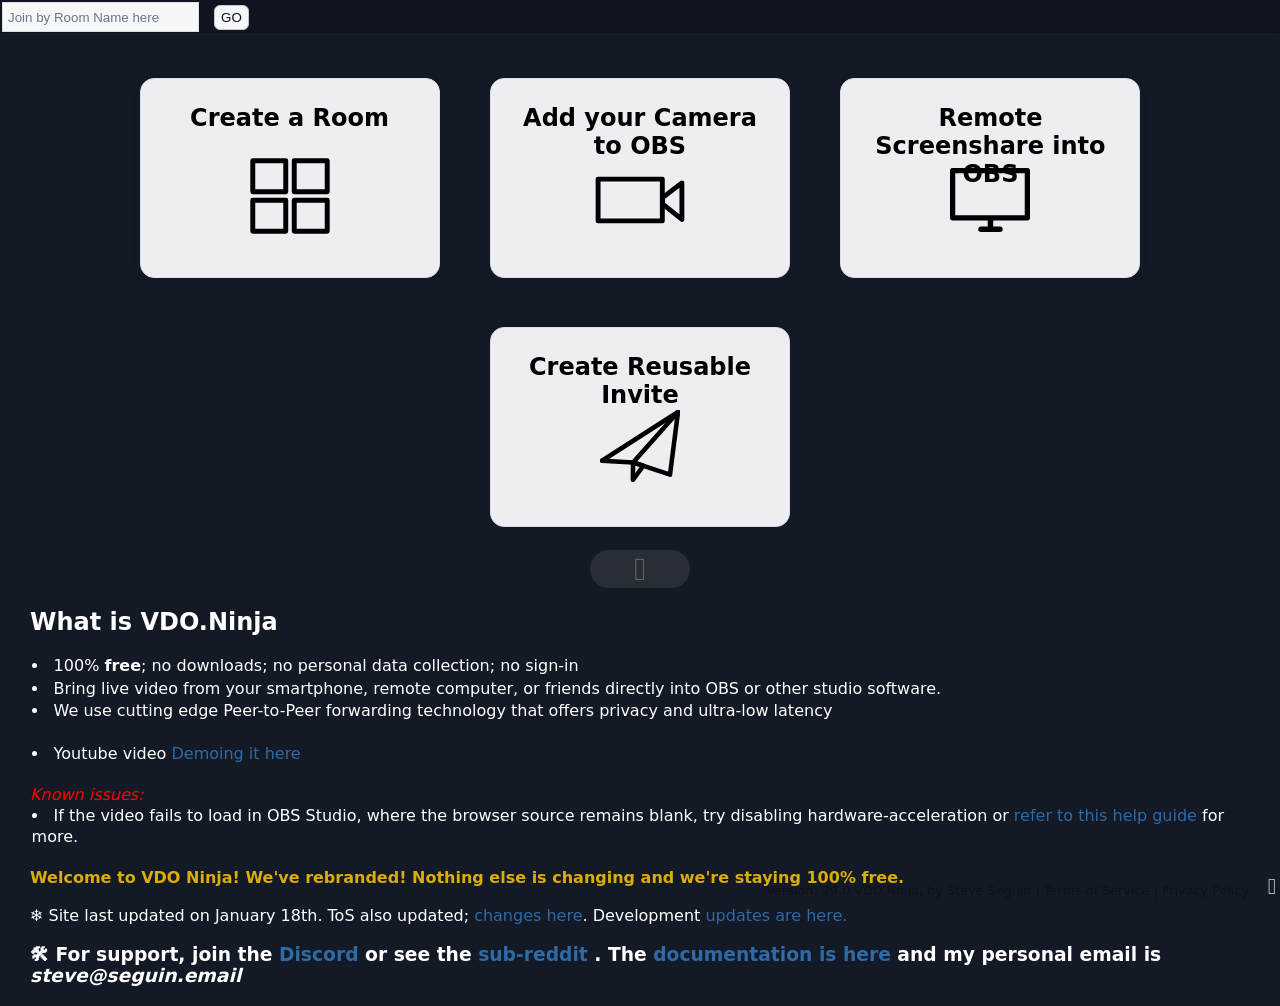
==== commit a631bc07: "v29.0" ====
--- a/index.html
+++ b/index.html
@@ -14,6 +14,11 @@
 				console.error(e);
 			}
 		
+		</script>
+		<script>
+			if (window.location.search.includes('podcast')) {
+				document.write('<style>#directorlayout,#controlButtons{display:none!important}</style>');
+			}
 		</script>
 		<style>
 			html {
@@ -43,7 +48,7 @@
 		
 		<meta name="msapplication-TileColor" content="#da532c" />
 		<meta name="theme-color" content="#0f131d" />
-		<link rel="stylesheet" href="./main.css?ver=4025" />
+		<link rel="stylesheet" href="./main.css?ver=4034" />
 		<script type="text/javascript" crossorigin="anonymous" src="./thirdparty/adapter.js"></script>
 		
 		<link rel="shortcut icon" href="data:image/x-icon;," type="image/x-icon" />
@@ -86,7 +91,7 @@
 		</span>
 		<script type="text/javascript" crossorigin="anonymous"  src="./thirdparty/CodecsHandler.js?ver=29"></script>
 		<script type="text/javascript" crossorigin="anonymous" src="./thirdparty/aes.js"></script>
-		<script type="text/javascript" crossorigin="anonymous" src="./webrtc.js?ver=901"></script>
+		<script type="text/javascript" crossorigin="anonymous" src="./webrtc.js?ver=912"></script>
 		<input id="zoomSlider" type="range" style="display: none;" />
 		<span id="electronDragZone" style="display:none;pointer-events: none; z-index:-10; position:absolute;top:0;left:0;width:100%;height:2%;min-height:20px;"></span>
 		<div id="header">
@@ -121,6 +126,24 @@
 				<i class="las la-paperclip" style="color: #DDD;" title="Copy link to clipboard" onclick="copyFunction(document.getElementById('reshare'), event);" onmouseover="this.style.cursor='pointer'"></i>
 				<span title="Save and ask to reload the current page on next site visit" style='font-size:92%;' onclick="saveRoom(this);" onmouseover="this.style.cursor='pointer'">💾</span>
 			</div>
+			<div id="head9" style="display: inline-block;" class="hidden">
+			
+				<span id="copythisurl2"  tabindex="1" > &nbsp; 
+					<span data-translate="invite-others-to-room">Invite others with</span> <i style="color: #CCC;" class="las la-long-arrow-alt-right"></i> &nbsp; 
+				</span>
+				
+				<a
+					id="inviteLinkURL"
+					data-drag="1"
+					onclick="copyFunction(this, event)"
+					class="task grabLinks"
+					data-menu="context-menu"
+				></a>
+			
+				<i class="las la-paperclip" style="color: #DDD;" title="Copy link to clipboard" onclick="copyFunction(document.getElementById('inviteLinkURL'), event);" onmouseover="this.style.cursor='pointer'"></i>
+				<span title="Save and ask to reload the current page on next site visit" style='font-size:92%;' onclick="showInviteQR();" onmouseover="this.style.cursor='pointer'"><i class="las la-qrcode" style="color: #DDD;   font-size: 160%; vertical-align: bottom;position: relative;top: 1px;" title="Show QR Code" ></i></span>
+				
+			</div>
 			<div id="head4" style="display: inline-block;" class="hidden">
 				<span>
 					<span data-translate="you-are-in-the-control-center">Control center for room:</span>
@@ -128,6 +151,7 @@
 					<div id="dirroomid" style="font-size: 140%; color: #99c; display: inline-block;"></div>
 					<span id="saveRoom" onclick="saveRoom(this)" style='cursor:pointer;margin-left:10px;' title="Will remember the room, prompting you the next time you visit if you wish to load this director's room again">💾</span>
 					<span id="togglePreviewMode" onclick="switchModes()" style='cursor:pointer;margin-left:2px;' title="Toggle between the director control-room view and a scene preview-mode.">🪟</span>
+					<i id="meshDebugBtn" class="las la-project-diagram" onclick="openMeshVisualization()" style="cursor:pointer;margin-left:3px;color:#DDD;font-size: 130%; vertical-align: bottom;" title="Open mesh network debug visualization to see P2P connections between guests"></i>
 				</span>
 			</div>
 			<div id="head2" class="hidden" style="display: inline-block; text-decoration: none; font-size: 60%; color: white;">
@@ -728,12 +752,12 @@
 									<span data-translate="highest-resolution">Highest</span>
 								</label> &nbsp;&nbsp;|&nbsp;&nbsp;
 							
-								<input type="radio" id="fullhd2" name="resolution2" value="0" />
+								<input type="radio" checked id="fullhd2" name="resolution2" value="0" />
 								<label style="cursor:help" for="fullhd2" title="This will capture at up to 1920x1080 resolution, but it will use up more CPU and may reduce frame rate.">
 									<span data-translate="1080p-resolution">Full HD</span>
 								</label> &nbsp;&nbsp;|&nbsp;&nbsp;
 								
-								<input type="radio" checked id="halfhd2" name="resolution2" value="1" />
+								<input type="radio" id="halfhd2" name="resolution2" value="1" />
 								<label style="cursor:help" for="halfhd2" title="This will capture at a medium resolution; suitable for gaming where frame rates matter more than resolution" >
 									<span data-translate="720p-balanced">Balanced</span>
 								</label> &nbsp;&nbsp;|&nbsp;&nbsp;
@@ -1150,7 +1174,7 @@
 								<span style="color:#daad09;">Welcome to VDO Ninja! We've rebranded!  Nothing else is changing and we're staying 100% free.</span>
 							</h4>
 							<br />
-							<span title="Made in Canada">🌲</span> Site last updated on November 30th. You can also still access the previous version, which <a href="https://vdo.ninja/v28/">is hosted here</a>. Development <a target="_blank" title="Open a page with recent VDO.Ninja development and feature updates" href="https://updates.vdo.ninja/">updates are here.</a>
+							<span title="Made in Canada">❄️</span> Site last updated on January 18th. ToS also updated; <a target="_blank" href="https://github.com/steveseguin/vdo.ninja/commit/ee803984d4b1f7fc9174c4ddd92e172007150adc">changes here</a>. Development <a target="_blank" title="Open a page with recent VDO.Ninja development and feature updates" href="https://updates.vdo.ninja/">updates are here.</a> 
 							<br />
 							<br />
 							<h3>
@@ -1685,7 +1709,7 @@
 						<i class="las la-sync"></i>
 						<span data-translate="refresh-microphone">reconnect mic</span>
 					</button>
-					
+
 					<button data-action-type="addToScene" class="advanced" title="Add this Video to any remote '&scene=1'" data-scene="1" onclick="directEnable(this, event);">
 						<i class="las la-plus-square"></i>
 						<span data-translate="add-to-scene">add to scene 1</span>
@@ -1913,21 +1937,27 @@
 					<!-- Row of Channels -->
 					<div class="row advanced">
 						<span style="flex: 1 21%;color: lightgreen; margin: auto 0;">Monitor Mix</span>
-						<button class="btn-HL-paleblue" style="flex: 1 21%;" data-action-type="add-channel" title="Listen to this guest via your left audio speaker (Audio Channel 1)" onclick="changeChannelOffset(this.dataset.UUID, 0);">
+						<button class="btn-HL-paleblue" style="flex: 1 17%;" data-action-type="add-channel" title="Listen to this guest via your left audio speaker (Audio Channel 1)" onclick="changeChannelOffset(this.dataset.UUID, 0);">
 							<span>Your Left</span>
 						</button>
-						<button class="btn-HL-paleblue" style="flex: 1 21%;" data-action-type="add-channel" title="Listen to this guest via your right audio speaker (Audio Channel 2)" onclick="changeChannelOffset(this.dataset.UUID, 1);">
+						<button class="btn-HL-paleblue" style="flex: 1 17%;" data-action-type="add-channel" title="Listen to this guest via your right audio speaker (Audio Channel 2)" onclick="changeChannelOffset(this.dataset.UUID, 1);">
 							<span>Your Right</span>
 						</button>
 					</div>
 					<div class="row advanced" title="This guest will only hear audio from your left or right mic channel. Make everyone has &stereo=1 added to their URL to enable two-channel audio.">
-						<span style="flex: 1 21%; color: #F44; margin:auto 0;">PGM / Mic</span>
-						<button class="btn-HL-paleblue" style="flex: 1 21%;" data-action-type="isolate-channel" title="This guest will only hear audio your channel 1 mic source. Make everyone has &stereo=1 added to their URL to enable two-channel audio." data-channel="1" onclick="directIsolateChannel(this.dataset.UUID, 1);">
-							<span>Channel 1</span>
-						</button>
-						<button class="btn-HL-paleblue" style="flex: 1 21%;" data-action-type="isolate-channel" title="This guest will only hear audio your channel 2 mic source. Make everyone has &stereo=1 added to their URL to enable two-channel audio."  data-channel="2" onclick="directIsolateChannel(this.dataset.UUID, 2);">
-							<span>Channel 2</span>
-						</button>
+						<span style="flex: 1 27%; color: #F44; margin:auto 0;">PGM / Mic</span>
+						<button class="btn-HL-paleblue" style="flex: 1 11%;" data-action-type="isolate-channel" title="This guest will only hear audio your channel 1 mic source. Make everyone has &stereo=1 added to their URL to enable two-channel audio." data-channel="1" onclick="directIsolateChannel(this.dataset.UUID, 1);">
+							<span>Ch 1</span>
+						</button>
+						<button class="btn-HL-paleblue" style="flex: 1 11%;" data-action-type="isolate-channel" title="This guest will only hear audio your channel 2 mic source. Make everyone has &stereo=1 added to their URL to enable two-channel audio."  data-channel="2" onclick="directIsolateChannel(this.dataset.UUID, 2);">
+							<span>Ch 2</span>
+						</button>
+						<button class="btn-HL-paleblue" style="flex: 1 14%; position: relative;" data-action-type="custom-mix" title="Send custom audio mix to this guest - select which audio sources they hear" onclick="toggleMixDropdown(this.dataset.UUID, this, event);">
+							<span>Mix &#9662;</span>
+						</button>
+					</div>
+					<div class="mix-dropdown-container" style="display:none; position:relative;">
+						<div class="mix-dropdown" style="display:none;"></div>
 					</div>
 				</div>
 				<div class="row two"> 
@@ -2312,6 +2342,18 @@
 						<button class='hidden drawActive' onclick="drawOnScreenObject.color(this);" data-color='black' style="background-color:black; margin: 0 0 0 4px; border-radius: 5px; padding: 3px 3px;">✏️</button>
 						<button class='hidden drawActive' onclick="drawOnScreenObject.color(this);" data-color='white' style="background-color:white; margin: 0 0 0 4px; border-radius: 5px; padding: 3px 3px;">🎨</button>
 						<br /><br />
+						
+						<span id="fullscreenToggleContainer">
+							<label title="Show a fullscreen button on the control bar" data-translate="show-fullscreen-button">Show Fullscreen Button</label>
+							<button id='toggleFullscreenButton' onclick="toggleFullscreenButtonSetting();" style="margin: 0 0 0 4px; border-radius: 5px; padding: 3px 3px;" data-translate="enable">Enable</button>
+							<br /><br />
+						</span>
+						<span id="pipToggleContainer">
+							<label title="Show a Picture-in-Picture button on the control bar" data-translate="show-pip-button">Show Picture-in-Picture Button</label>
+							<button id='togglePIPButton' onclick="togglePIPButtonSetting();" style="margin: 0 0 0 4px; border-radius: 5px; padding: 3px 3px;" data-translate="enable">Enable</button>
+							<br /><br />
+						</span>
+						
 						<button class="generalButton" onclick="cycleStyleOptions();" id='toggleWaveformButton' title="Audio-only sources can be stylized in different ways" data-translate="cycle-between-audio-visualizations">Cycle between several audio-visualizations styles</button>
 						<br />
 					</span>
@@ -2500,22 +2542,48 @@
 						<span data-translate="custom-audio-output">Audio Destination</span>
 					</a>
 				</li>
-				<li class="context-menu__item hidden" id="RemoteHangupContextOption">
-					<a href="#" class="context-menu__link" data-action="RemoteHangup">
-						<i class="las la-external-link"></i>
-						<span data-translate="remote-hangup-connection">Remote Hang-up</span>
+				<li class="context-menu__item context-menu__item--has-submenu hidden" id="RemoteControlsSubmenu">
+					<a href="#" class="context-menu__link" data-action="RemoteControlsParent">
+						<i class="las la-satellite-dish"></i>
+						<span data-translate="remote-controls">Remote Controls</span>
 					</a>
-				</li>
-				<li class="context-menu__item hidden" id="RemoteReloadContextOption">
-					<a href="#" class="context-menu__link" data-action="RemoteReload">
-						<i class="las la-external-link"></i>
-						<span data-translate="remote-reload-connection">Remote Reload Page</span>
-					</a>
+					<ul class="context-menu__submenu context-menu__items">
+						<li class="context-menu__item" id="PTZControlsContextOption">
+							<a href="#" class="context-menu__link action" data-action="PTZControls">
+								<i class="las la-video"></i>
+								<span data-translate="ptz-controls">PTZ Controls</span>
+							</a>
+						</li>
+						<li class="context-menu__item" id="ResetAutofocusContextOption">
+							<a href="#" class="context-menu__link action" data-action="ResetAutofocus">
+								<i class="las la-crosshairs"></i>
+								<span data-translate="reset-autofocus">Reset Autofocus</span>
+							</a>
+						</li>
+						<li class="context-menu__item" id="RemoteHangupContextOption">
+							<a href="#" class="context-menu__link action" data-action="RemoteHangup">
+								<i class="las la-phone-slash"></i>
+								<span data-translate="remote-hangup-connection">Remote Hang-up</span>
+							</a>
+						</li>
+						<li class="context-menu__item" id="RemoteReloadContextOption">
+							<a href="#" class="context-menu__link action" data-action="RemoteReload">
+								<i class="las la-sync"></i>
+								<span data-translate="remote-reload-connection">Remote Reload Page</span>
+							</a>
+						</li>
+					</ul>
 				</li>
 				<li class="context-menu__item">
 					<a href="#" class="context-menu__link" data-action="ChangeBuffer">
 						<i class="las la-external-link"></i>
 						<span data-translate="change-playout-buffer">Change Buffer</span>
+					</a>
+				</li>
+				<li class="context-menu__item hidden" id="SendTipContextOption">
+					<a href="#" class="context-menu__link" data-action="SendTip">
+						<i class="las la-dollar-sign"></i>
+						<span data-translate="send-tip">Send Tip</span>
 					</a>
 				</li>
 				<li class="context-menu__item hidden">
@@ -2672,7 +2740,43 @@
 				</div>
 			</div>
 		</div>
-		
+
+		<div id="ptzControlsModal" style="display:none; user-select: none;">
+			<div class="promptModalInner">
+				<span class='modalClose' onclick="togglePTZControls();">×</span>
+				<h3 data-translate="ptz-controls">PTZ Controls</h3>
+				<div class="ptz-control-group">
+					<label data-translate="pan">Pan:</label>
+					<input type="range" class="ptz-slider" id="ptzPanSlider" min="-100" max="100" value="0" />
+					<span class="ptz-value" id="ptzPanValue">0</span>
+				</div>
+				<div class="ptz-control-group">
+					<label data-translate="tilt">Tilt:</label>
+					<input type="range" class="ptz-slider" id="ptzTiltSlider" min="-100" max="100" value="0" />
+					<span class="ptz-value" id="ptzTiltValue">0</span>
+				</div>
+				<div class="ptz-control-group">
+					<label data-translate="zoom">Zoom:</label>
+					<input type="range" class="ptz-slider" id="ptzZoomSlider" min="0" max="100" value="50" />
+					<span class="ptz-value" id="ptzZoomValue">50</span>
+				</div>
+				<div class="ptz-control-group">
+					<label data-translate="focus">Focus:</label>
+					<input type="range" class="ptz-slider" id="ptzFocusSlider" min="-100" max="100" value="0" />
+					<span class="ptz-value" id="ptzFocusValue">0</span>
+					<button type="button" id="ptzResetAutofocusBtn" style="margin-left:10px;" data-translate="reset-autofocus">Reset Autofocus</button>
+				</div>
+				<div class="ptz-shortcuts">
+					<p><strong data-translate="keyboard-shortcuts">Keyboard Shortcuts:</strong></p>
+					<p><kbd>Shift</kbd> + Scroll = Pan</p>
+					<p><kbd>Ctrl</kbd>/<kbd>Cmd</kbd> + <kbd>Shift</kbd> + Scroll = Tilt</p>
+					<p><kbd>Ctrl</kbd>/<kbd>Cmd</kbd> + Scroll = Focus</p>
+					<p><kbd>Alt</kbd> + Scroll = Zoom (fine)</p>
+					<p>Scroll = Zoom</p>
+				</div>
+			</div>
+		</div>
+
 		<div id="publishSettings" style="display:none; user-select: none;">
 			<div class="promptModalInner">
 				<h3 data-translate="publish-settings">Publishing setup</h3>
@@ -2995,7 +3099,7 @@
 			// if (!window.location.search){document.body.innerHTML = "";} // uncomment this line, if you wish to try it.
 			
 			var session = WebRTC.Media; // session is a required global variable if configuring manually. Run before loading main.js but after webrtc.js.
-			session.version = "28.6"; // updated: default 1080p now + tweaked outbound bandwidth logic
+			session.version = "29.0"; // updated: default 1080p now + tweaked outbound bandwidth logic
 			session.streamID = session.generateStreamID(); // randomly generates a streamID for this session. You can set your own programmatically if needed
 			
 			session.defaultPassword = "someEncryptionKey123"; // Change this password if self-deploying for added security/privacy
@@ -3143,8 +3247,8 @@
 			}
 		</script>
 
-		<script type="text/javascript" crossorigin="anonymous" id="lib-js" src="./lib.js?ver=1360"></script>
-		<script type="text/javascript" crossorigin="anonymous" id="main-js" src="./main.js?ver=1025"></script>
+		<script type="text/javascript" crossorigin="anonymous" id="lib-js" src="./lib.js?ver=1376"></script>
+		<script type="text/javascript" crossorigin="anonymous" id="main-js" src="./main.js?ver=1040"></script>
 		<script type="module" src="./podcast/bootstrap.js"></script>
 		
 	</body>
--- a/main.css
+++ b/main.css
@@ -0,0 +1,8004 @@
+:root {
+	/* Discord Greys - Dark to Lighter */
+	--discord-grey-0: #121212;
+	--discord-grey-1: #1e1f22;
+	--discord-grey-2: #232428;
+	--discord-grey-3: #2c2c2d;
+	--discord-grey-4: #2e3035;
+	--discord-grey-5: #313338;
+	--discord-grey-6: #383a40;
+	--discord-grey-7: #404249; /* primary */
+	--discord-grey-8: #5e6064;
+
+	--discord-text: hsl( 210 calc(1 * 9.1%) 92% /1);
+
+	--darktheme-red: rgb(161, 45, 45);
+	--darktheme-blue: rgb(33, 69, 114);
+	--darktheme-green: rgb(36, 88, 49);
+	--darktheme-lightgreen: #008770;
+	--darktheme-brown: rgb(76 58 41);
+	--darktheme-yellow: rgb(84, 70, 9);
+	
+	/* Lightmode white - Darker to lighter */
+	--lighttheme-1: #fff;
+	--lighttheme-2: #f3f3f3;
+	--lighttheme-3: #ddd;
+	--lighttheme-4: #ccc; /* primary */
+	--lighttheme-5: #bbb;
+	--lighttheme-6: #aaa;
+	--lighttheme-7: #7e7e7e;
+	--lighttheme-8: #373737;
+	--lighttheme-text: black;
+
+	/* Director v2 - General colors */
+	/* -- Links */
+	--a-dark-link: #69aadc;
+	--a-dark-visited: #69aadc;
+	--a-dark-hover: #6da5dd;
+	--a-dark-focus: #6da5dd;
+	--a-dark-active: #3a80c6;
+
+	--a-darker-link: #b9dff9;
+	--a-darker-visited: #b9dff9;
+	--a-darker-hover: #048ae8;
+	--a-darker-focus: #d9e4eb;
+	--a-darker-active: #d9e4eb;
+
+	--a-lighter-link: #9ed0e1;
+	--a-lighter-visited: #9ed0e1;
+	--a-lighter-hover: #8acee4;
+	--a-lighter-focus: #8acee4;
+	--a-lighter-active: #89d5ee;
+
+	--a-link: #144267;
+	--a-visited: #144267;
+	--a-hover: #38668c;
+	--a-focus: #38668c;
+	--a-active: #0165b5;
+
+	/* -- Box colors */
+	--director-box: rgb(165 119 18);
+	--codirector-box: rgb(67 122 213);
+
+	--director-dark-box: rgb(165 119 18);
+	--codirector-dark-box: rgb(129 127 127);
+	
+	--widget-width: 25%;
+	--rtl-or-ltr: left;
+	
+	/* Original colors */
+	--background-color: #141926;
+	--dark-background-color: #02050c;
+	--container-color: #373737;
+	--button-color: #2A2A2A;
+	--blue-accent: #4a4c63;
+	--red-accent: #553737;
+	--light-grey: #ddd;
+	--near-black: #02050c;
+	--green-accent: #3f4f50;
+	--olive-accent: #535D32;
+	--regular-margin: 10px;
+	--director-margin: 15px 20px 0 0;
+	--fit-style: contain;
+	--fadein-speed: 0;
+	--video-margin: 0px;
+	--video-rounded: 0px;
+	--video-border: 0px;
+	--video-border-color: #0000;
+	--video-holder-color: #0000;
+	--video-rounded: 0px;
+	--button-radius: 2px;
+	--myvideo-max-width: min(800px,100vw);
+	--myvideo-width:unset;
+	--myvideo-height:auto;
+	--myvideo-background: #FFF1;
+	--video-background-image: url("data:image/svg+xml,%3Csvg viewBox='-42 0 512 512.002' xmlns='http://www.w3.org/2000/svg'%3E%3Cpath d='m210.351562 246.632812c33.882813 0 63.222657-12.152343 87.195313-36.128906 23.972656-23.972656 36.125-53.304687 36.125-87.191406 0-33.875-12.152344-63.210938-36.128906-87.191406-23.976563-23.96875-53.3125-36.121094-87.191407-36.121094-33.886718 0-63.21875 12.152344-87.191406 36.125s-36.128906 53.308594-36.128906 87.1875c0 33.886719 12.15625 63.222656 36.132812 87.195312 23.976563 23.96875 53.3125 36.125 87.1875 36.125zm0 0'/%3E%3Cpath d='m426.128906 393.703125c-.691406-9.976563-2.089844-20.859375-4.148437-32.351563-2.078125-11.578124-4.753907-22.523437-7.957031-32.527343-3.308594-10.339844-7.808594-20.550781-13.371094-30.335938-5.773438-10.15625-12.554688-19-20.164063-26.277343-7.957031-7.613282-17.699219-13.734376-28.964843-18.199219-11.226563-4.441407-23.667969-6.691407-36.976563-6.691407-5.226563 0-10.28125 2.144532-20.042969 8.5-6.007812 3.917969-13.035156 8.449219-20.878906 13.460938-6.707031 4.273438-15.792969 8.277344-27.015625 11.902344-10.949219 3.542968-22.066406 5.339844-33.039063 5.339844-10.972656 0-22.085937-1.796876-33.046874-5.339844-11.210938-3.621094-20.296876-7.625-26.996094-11.898438-7.769532-4.964844-14.800782-9.496094-20.898438-13.46875-9.75-6.355468-14.808594-8.5-20.035156-8.5-13.3125 0-25.75 2.253906-36.972656 6.699219-11.257813 4.457031-21.003906 10.578125-28.96875 18.199219-7.605469 7.28125-14.390625 16.121094-20.15625 26.273437-5.558594 9.785157-10.058594 19.992188-13.371094 30.339844-3.199219 10.003906-5.875 20.945313-7.953125 32.523437-2.058594 11.476563-3.457031 22.363282-4.148437 32.363282-.679688 9.796875-1.023438 19.964844-1.023438 30.234375 0 26.726562 8.496094 48.363281 25.25 64.320312 16.546875 15.746094 38.441406 23.734375 65.066406 23.734375h246.53125c26.625 0 48.511719-7.984375 65.0625-23.734375 16.757813-15.945312 25.253906-37.585937 25.253906-64.324219-.003906-10.316406-.351562-20.492187-1.035156-30.242187zm0 0'/%3E%3C/svg%3E");
+	--background-main-image: unset;
+	--show-codirectors: inline-block;
+	--full-screen-button: inherit;
+	--color-mode: light;
+	--video-background-image-size: auto 30%;
+}
+
+/* Changes color-mode based on what theme the browser states */
+@media (prefers-color-scheme: dark) {
+	:root {
+		--color-mode: dark;
+	}
+}
+
+
+* {
+	padding: 0;
+	margin: 0;
+	box-sizing: border-box;
+	border: 0;
+}
+
+::selection {
+	background-color: #0447c888;
+	color: #FFF;
+}
+
+button:hover,[role="button"]
+:not(.column)
+:not(.controlsGrid)
+:not(#controlButtons)
+:hover{
+	filter: brightness(98%);
+}
+
+table {
+	display: inline-block;
+	padding:10px;
+	margin:10px;
+}
+
+.drawingCanvas {
+	position: absolute;
+	top: 0;
+	left: 0;
+	width: 100%;
+	height: 100%;
+}
+.buttonContainer {
+	position: absolute;
+	bottom: 0;
+	left: 0;
+	margin: 5px;
+}
+.buttonContainer button {
+	margin: 5px 2px;
+}
+
+.promptModalLabel{
+	cursor: pointer;
+	font-weight: normal;
+	font-size: 1.0em;
+	display: block;
+	margin: 17px 20px 15px 20px;
+}
+
+#bigPlayButton {
+	margin: 0 auto;
+	background-color: #0000;
+	cursor: pointer;
+	font-family: Cousine, monospace;
+	font-size: 4em;
+	line-height: 1.5em;
+	letter-spacing: 0.0em;
+	text-shadow: 0.05em 0.05em 0px rgba(0,0,0,1);
+	width: 100%;
+	height: 100vh;
+	z-index: 1;
+	vertical-align: top;
+	text-align: center;
+	top: 0;
+	position: fixed;
+	overflow-wrap: anywhere;
+	padding:3%;
+}
+
+.playButton {
+	border-radius: 50vh;
+	width: min(30vw, 30vh);
+	cursor: pointer;
+	opacity: 100%;
+	background-color: #bbb;
+	background-image: url("data:image/svg+xml,%3C%3Fxml version='1.0' encoding='utf-8'%3F%3E%3Csvg version='1.1' id='Layer_1' xmlns='http://www.w3.org/2000/svg' xmlns:xlink='http://www.w3.org/1999/xlink' x='0px' y='0px' viewBox='0 0 122.88 122.88' style='enable-background:new 0 0 122.88 122.88' xml:space='preserve'%3E%3Cstyle type='text/css'%3E.st0%7Bfill-rule:evenodd;clip-rule:evenodd;%7D%3C/style%3E%3Cg%3E%3Cpath class='st0' d='M61.44,0c33.93,0,61.44,27.51,61.44,61.44s-27.51,61.44-61.44,61.44S0,95.37,0,61.44S27.51,0,61.44,0L61.44,0z M83.31,65.24c3.13-2.02,3.12-4.27,0-6.06L50.98,40.6c-2.55-1.6-5.21-0.66-5.14,2.67l0.1,37.55c0.22,3.61,2.28,4.6,5.32,2.93 L83.31,65.24L83.31,65.24z M61.44,12.48c27.04,0,48.96,21.92,48.96,48.96c0,27.04-21.92,48.96-48.96,48.96S12.48,88.48,12.48,61.44 C12.48,34.4,34.4,12.48,61.44,12.48L61.44,12.48z'/%3E%3C/g%3E%3C/svg%3E");
+	display: inline-block;
+	height: min(30vw, 30vh);
+	background-repeat: no-repeat;
+	border: #bbb 3vh solid;
+	position: absolute;
+}
+
+#bigPlayButton>.playButton {
+	width: min(50vw, 50vh);
+	margin-top: 10vh;
+	background-color: #646262;
+	height: min(50vw, 50vh);
+	border: #646262 7vh solid;
+	position: unset;
+	position: static;
+}
+
+#progressContainer {
+    width: 100%;
+    background-color: #ddd9;
+	position: absolute;
+	right: 0;
+	bottom: 0;
+}
+#progressBar {
+    width: 0%;
+    height: 18px;
+    background-color: #4CAF5099;
+    text-align: left;
+    color: black;
+}
+
+select#audioSource {
+	max-height: 80px; /* Initial height */
+	overflow-y: auto; /* Enable scrolling */
+	transition: max-height 0.3s ease; /* Smooth transition for expanding and collapsing */
+	width: 100%;
+	margin-top: 7px;
+	padding: 3px 4px;
+	min-height: 24px; 
+	user-select: none;
+}
+select#audioSource.expanded {
+	max-height: none;
+}
+select#audioSource.expanded option {
+    display: block;
+}
+select#audioSource option:checked {
+    display: block;
+	background-color: #1967D2!important;
+    color: white;
+}
+select#audioSource option {
+    display: none;
+}
+select#audioSource option:hover {
+    background-color: #8dbdd4!important;
+    color: black;
+}
+select#audioSource[size='1'] option {
+    background-color: var(--lighttheme-1)!important;
+	color:black;
+}
+.darktheme select#audioSource[size='1'] option {
+    background-color: var(--light-grey)!important;
+	color:black;
+}
+.paused {
+	cursor: pointer;
+}
+
+tr {
+	padding:4px;
+}
+th {
+	padding:4px;
+}
+
+.popupSelector_constraints .preSelectbutton {
+	display: inline-block;
+	margin: 4px 0 4px 3px;
+	padding: 2px 8px 1px 8px;
+}
+.advancedVideoSettings .preSelectButton {
+	display: inline-block;
+	margin: 4px 0 4px 3px;
+	padding: 2px 8px 1px 8px;
+}
+.meter {
+	display: inline-block;
+	width: 0px;
+	height: 10px;
+	background: green;
+	transition: all 100ms linear;
+}
+.meter2 {
+	display: inline-block;
+	width: 0px;
+	height: 10px;
+	background: yellow;
+	transition: all 50ms linear;
+}
+.meter3 {
+	display: inline-block;
+	width: 0px;
+	height: 10px;
+	background: red;
+	transition: all 25ms linear;
+}
+.meter4 {
+	display: inline-block;
+	width: 2px;
+	height: 10px;
+	background: black;
+	position:relative;
+	float:left;
+}
+#mynetwork {
+	width: 600px;
+	height: 400px;
+	border: 1px solid lightgray;
+}
+
+.rtl {
+    direction: rtl;
+    text-align: right;
+}
+.rtl input,
+.rtl textarea {
+    text-align: right;
+}
+[dir="rtl"] .keep-ltr {
+    direction: ltr;
+    text-align: left;
+}
+[dir="rtl"] .mirror-rtl {
+    transform: scaleX(-1);
+}
+
+.email {
+	unicode-bidi: bidi-override;
+	direction: rtl!important;
+	user-select: none;
+}
+
+a:link {
+	color: var(--a-link);
+}
+a:visited {
+	color: var(--a-visited);
+}
+a:hover {
+	color: var(--a-hover);
+}
+a:focus {
+	color: var(--a-focus);
+}
+a:active {
+	color: var(--a-active);
+}
+
+a.soloLink:link {
+	cursor: grab;
+	font-size: 1.2em;
+	font-weight: 700;
+	padding: 4px 0 2px 0;
+	border-radius: 5px;
+	white-space: nowrap;
+	overflow: hidden;
+	text-overflow: ellipsis;
+	color: #b4d7f6;
+}
+a.soloLink:visited{
+	color: #b4d7f6;
+}
+
+/* Links */
+a {
+	text-decoration: none;
+}
+.darktheme a:link {
+	color: var(--a-dark-link);
+}
+.darktheme a:visited {
+	color: var(--a-dark-visited);
+}
+.darktheme a:hover {
+	color: var(--a-dark-hover);
+}
+.darktheme a:focus {
+	color: var(--a-dark-focus);
+}
+.darktheme a:active {
+	color: var(--a-dark-active);
+}
+
+.directorContainer a:link {
+	color: var(--a-lighter-link);
+}
+.directorContainer a:visited {
+	color: var(--a-lighter-visited);
+}
+.directorContainer a:hover {
+	color: var(--a-lighter-hover);
+}
+.directorContainer a:focus {
+	color: var(--a-lighter-focus);
+}
+.directorContainer a:active {
+	color: var(--a-lighter-active);
+}
+
+.infoblob a:link {
+	color: var(--a-lighter-link);
+}
+.infoblob a:visited {
+	color: var(--a-lighter-visited);
+}
+.infoblob a:hover {
+	color: var(--a-lighter-hover);
+}
+.infoblob a:focus {
+	color: var(--a-lighter-focus);
+}
+.infoblob a:active {
+	color: var(--a-lighter-active);
+}
+
+.darktheme .infoblob a:link {
+	color: var(--a-darker-link);
+}
+.darktheme .infoblob a:visited {
+	color: var(--a-darker-visited);
+}
+.darktheme .infoblob a:hover {
+	color: var(--a-darker-hover);
+}
+.darktheme .infoblob a:focus {
+	color: var(--a-darker-focus);
+}
+.darktheme .infoblob a:active {
+	color: var(--a-darker-active);
+}
+
+/* White theme styling */
+body.whitetheme {
+    background-color: #ffffff;
+    color: #000000;
+}
+.whitetheme #head4 {
+	color: black;
+}
+.whitetheme #reshare {
+	color: #292 !important; 
+}
+.whitetheme #miniPerformer button {
+	color: #FFF;
+}
+.whitetheme .infoblob{
+    color: #000000;
+}
+.whitetheme div#guestFeeds, .whitetheme #roomHeader .hideLinksClass{
+	background-color: #ababab;
+}
+
+.whitetheme .container-inner {
+    background-color: #f8f8f8;
+}
+
+.whitetheme button {
+    background-color: #f0f0f0;
+    border: 1px solid #ddd;
+    color: #000000;
+}
+
+.whitetheme button:hover {
+    background-color: #e8e8e8;
+}
+
+.whitetheme .directorContainer {
+    background-color: #f5f5f5;
+}
+
+.whitetheme .card {
+    background-color: #f5f5f5;
+    box-shadow: 0 4px 8px rgba(0, 0, 0, 0.1);
+}
+
+.whitetheme #addPasswordBasic,
+.whitetheme #avatarDiv,
+.whitetheme #avatarDiv2,
+.whitetheme #avatarDiv3,
+.whitetheme #audioScreenShare1,
+.whitetheme #audioMenu,
+.whitetheme #audioMenu2,
+.whitetheme #effectsDiv,
+.whitetheme #effectsDiv2,
+.whitetheme #effectsDiv3,
+.whitetheme #grabDirectorSoloLinkParent,
+.whitetheme #videoMenu,
+.whitetheme #videoMenu2,
+.whitetheme #videoMenu3,
+.whitetheme #headphonesDiv,
+.whitetheme #headphonesDiv2,
+.whitetheme #headphonesDiv3,
+.whitetheme #videoSettings,
+.whitetheme #videoSettings2,
+.whitetheme #popupSelector_user_settings,
+.whitetheme .invite_setting_group {
+    background-color: #ffffff;
+    border: 1px solid #e0e0e0;
+}
+
+.whitetheme select {
+    background-color: #ffffff;
+    border: 1px solid #ddd;
+    color: #000000;
+}
+
+.whitetheme input[type='text'],
+.whitetheme input[type='password'] {
+    background-color: #ffffff;
+    border: 1px solid #ddd;
+    color: #000000;
+}
+
+.whitetheme .directorsgrid .vidcon {
+    background-color: #f8f8f8;
+    border: 1px solid #e0e0e0;
+}
+
+.whitetheme #promptModal,
+.whitetheme .customModelPopup,
+.whitetheme .promptModal {
+    background-color: #ffffff;
+    color: #000000;
+    box-shadow: 0 0 30px rgba(0, 0, 0, 0.15);
+}
+
+.whitetheme .cameraTip {
+    background-color: #e8f4ff;
+    border-left: 4px solid #50cef1;
+    color: #000000;
+}
+
+.whitetheme #header {
+    color: #000000;
+}
+
+.whitetheme .modalBackdrop {
+    background-color: rgba(255, 255, 255, 0.9);
+}
+
+
+input {
+	border-radius: 4px;
+	padding: 2px;
+}
+
+button.grey {
+	padding: 10px;
+	margin: 10px 0px;
+	cursor: pointer;
+	border-radius: 2px;
+	background-color: var(--button-color);
+	color: white;
+}
+
+button.hint {
+	-webkit-box-shadow: inset 0px 0px 25px #0004;
+	-moz-box-shadow: inset 0px 0px 25px #0004;
+	box-shadow: inset 0px 0px 25px #0004;
+}
+
+#miniPerformer > video, #miniPerformer > canvas{
+	width: 80px;
+	height: 45px;
+	margin: 5px;
+	background-color: #464749 !important;
+	background-size: 50%;
+}
+
+#popOutChat{
+	cursor: pointer;
+	text-align:right;
+	color:#B3C7F9;
+	margin: 0 5px;
+	cursor: pointer;
+	padding:3px;
+	background-color: black;
+    border-radius: 50%;
+	border: solid #B3C7F9 1px;
+}
+
+#closeChat {
+	cursor: pointer;
+	text-align: right;
+	color: #B3C7F9;
+	margin: 0 5px;
+	cursor: pointer;
+	padding: 3px 8px;
+	background-color: black;
+	border-radius: 50%;
+	border: solid #B3C7F9 1px;
+}
+
+/* Clicked buttons overwrite */
+.red {
+	background-color: #840000 !important;
+}
+.red:hover {
+	background-color: #b30c0c !important;
+}
+
+.green {
+	background-color: #64c04d !important;
+}
+
+.green:hover {
+	background-color: #76c762 !important;
+}
+
+.blue {
+	background-color: #161699 !important;
+}
+
+.blue:hover {
+	background-color: #2727bb !important;
+}
+
+.brown {
+	background-color: #8d6418 !important;
+}
+
+.brown:hover {
+	background-color: #a06d10 !important;
+}
+
+/* ///////////////////// */
+
+.orange {
+	background-color: #673100 !important;
+}
+
+#meshcastMenu{
+	display: inline-block;
+	color: #e0dfdf;
+}
+#header {
+	width: 100%;
+	padding: 1px;
+	color: #FFF;
+	background-color: #0005;
+}
+#head1{
+	display: inline-block;
+	padding:1px;
+	position: relative;
+}
+#head4{
+	font-size: 68%;
+	color: white;
+}
+#head9 {
+	color: #b5e4ff;
+    font-weight: 500;
+    font-size: 120%;
+}
+#head5 {
+	display: inline-block;
+	text-decoration: none;
+	color: white;
+	text-align: right;
+	margin-right: 10px;
+	cursor: help;
+	float: right;
+	font-size: 90%;
+	line-height: 100%;
+	margin-top: 2px;
+}
+#head6 {
+	display: inline-block;
+	text-decoration: none;
+	color: white;
+	text-align: left;
+	margin-left: 10px;
+	pointer-events: none;
+	font-weight: 700;
+}
+
+#head7 {
+	display: inline-block;
+	text-decoration: none;
+	color: white;
+	text-align: left;
+	margin-left: 10px;
+	pointer-events: none;
+	font-weight: 700;
+}
+#overlayClockContainer{
+	margin: 0 auto;
+	background-color: #0000;
+	color: white;
+	font-family: Cousine, monospace;
+	font-size: calc(6vh + 6vw / 2);
+	letter-spacing: 0.0em;
+	text-shadow: 0.05em 0.05em 0px rgb(0 0 0);
+	z-index: 6;
+	vertical-align: top;
+	text-align: right;
+	right:0;
+	bottom: 0;
+	position: fixed;
+	overflow-wrap: anywhere;
+	cursor: pointer;
+	user-select: none;
+}
+#overlayClockContainer.top {
+	top:0%;
+	bottom:unset;
+}
+#overlayClockContainer.vmiddle {
+	bottom: 48%;
+	top:unset;
+}
+#overlayClockContainer.bottom {
+	bottom: 0%;
+	top:unset;
+}
+#overlayClockContainer.left {
+	right:unset;
+	left: 0;
+}
+#overlayClockContainer.hmiddle {
+	right:45%;
+	left:unset;
+}
+#overlayClockContainer.right {
+	right:0;
+	left:unset;
+}
+
+#overlayClock{
+	padding:2px 20px;
+	background-color: #0009;
+}
+#overlayClock video {
+	width: calc(22vh + 22vw / 2);
+	max-width: 100%;
+	max-height: 25%;
+}
+#overlayClock:empty{
+	display: none;
+}
+#overlayClockContainer2{
+	margin: 0 auto;
+	background-color: #0000;
+	color: white;
+	font-family: Cousine, monospace;
+	font-size: calc(3vh + 3vw / 2);
+	letter-spacing: 0.0em;
+	text-shadow: 0.05em 0.05em 0px rgb(0 0 0);
+	z-index: 6;
+	vertical-align: top;
+	text-align: right;
+	position: fixed;
+	right:0;
+	bottom: 0;
+	overflow-wrap: anywhere;
+	cursor: pointer;
+	user-select: none;
+}
+#overlayClockContainer2.top {
+	top:0%;
+	bottom:unset;
+}
+#overlayClockContainer2.vmiddle {
+	bottom: 48%;
+	top:unset;
+}
+#overlayClockContainer2.bottom {
+	bottom: 0%;
+	top:unset;
+}
+#overlayClockContainer2.left {
+	right:unset;
+	left: 0;
+}
+#overlayClockContainer2.hmiddle {
+	right:45%;
+	left:unset;
+}
+#overlayClockContainer2.right {
+	right:0;
+	left:unset;
+}
+
+#overlayClock2{
+	padding:0 5px;
+	background-color: #0009;
+}
+#overlayClock2:empty{
+	display: none;
+}
+#stickyMsgs{
+	margin: 0 auto;
+	background-color: #0000;
+	color: white;
+	font-family: Cousine, monospace;
+	font-size: 6vh;
+	line-height: 8vh;
+	letter-spacing: 0.0em;
+	text-shadow: 0.05em 0.05em 0px rgba(0,0,0,1);
+	width: 100%;
+	z-index: 7;
+	vertical-align: top;
+	text-align: center;
+	position: fixed;
+	overflow-wrap: anywhere;
+	padding:2% 3%;
+}
+.avatarSelection{
+	vertical-align: top;
+	margin: 10px 0;
+	width: 130px;
+	display: inline-block;
+	margin: 0 1px;
+	text-align: center;
+	cursor: pointer;
+}
+.overlayCloseBtn{
+    padding: 0;
+    width: 16px;
+    height: 16px;
+    position: relative;
+    bottom: 7px;
+    padding: 18px 18px 20px 18px;
+    font-size: 22px;
+	margin-left: 20px;
+}
+
+#overlayMsgs{
+	margin: 0 auto;
+	background-color: #0000;
+	color: white;
+	font-family: Cousine, monospace;
+	font-size: 6vh;
+	line-height: 8vh;
+	letter-spacing: 0.0em;
+	text-shadow: 0.05em 0.05em 0px rgba(0,0,0,1);
+	width: 100%;
+	height: 100vh;
+	z-index: 7;
+	vertical-align: top;
+	text-align: center;
+	position: fixed;
+	overflow-wrap: anywhere;
+	padding:2% 3%;
+	pointer-events: none
+}
+#overlayMsgs span{
+	background-color: #000B;
+	padding: 2px;
+	margin: 0.5vh;
+	text-align: center;
+	width: 100%;
+	pointer-events: none
+}
+
+#credits {
+	position: fixed;
+	bottom: 2px;
+	right: 0;
+	font-size: 80%;
+	margin-right:31px;
+}
+
+
+#legal { 
+	padding-right: 6px; 
+	bottom: 3px; 
+	position: relative;	
+}
+@media only screen and (max-width: 1023px){
+	#credits {
+		position: static;
+		right: auto;
+		bottom: auto;
+		margin: 24px 0 16px;
+		padding: 0 16px;
+		text-align: center;
+		width: 100%;
+	}
+	#legal {
+		display:none;
+	}
+}
+
+.footer {
+	margin-top: 10px;
+	color: #101020;
+	font-size: 80%;
+}
+
+.footer>a {
+	color: #101020;
+}
+
+.footer>a:visited {
+	color: #101020;
+}
+
+body.darktheme .footer {
+	color: #707a93;
+}
+
+body.darktheme .footer>a {
+	color: #707a93;
+}
+
+body.darktheme .footer>a:hover {
+	color: #769ade;
+}
+
+body.darktheme .footer>a:visited {
+	color: #707a93;
+}
+
+.label {
+	float: left;
+	font-size: 1.2em;
+	color: white;
+	display: inline-block;
+	position: absolute;
+	bottom: 0;
+	align-self: center;
+	z-index: 1000;
+	margin: 5% 20%;
+	padding: 1%;
+	background-color: black;
+}
+
+.advancedAudioSettings, .advancedVideoSettings {
+	display: flex;
+	max-height: 300px;
+	overflow-y: auto;
+	width: 100%;
+	font-size: 14px;
+}
+
+.advancedAudioSettings div {
+	display: flex;
+	width: 100%;
+	align-items: center;
+	gap: 4px;
+}
+.advancedAudioSettings div button {
+	padding: 4px;
+	height: 24px;
+	margin: unset;
+	flex: 1;
+}
+
+.advancedAudioSettings div select {
+	width: 100%;
+	border-radius: 4px;
+	flex: 2;
+	height: 24px;
+	box-shadow: 1px 1px 3px rgba(0,0,0,0.75);
+	font-size: 14px;
+	padding: 0;
+}
+
+.advancedAudioSettings div select[data-chosen='false'], .advancedVideoSettings div select[data-chosen='false'] {
+	border: 1px solid red;
+}
+.advancedAudioSettings div select[data-chosen='true'], .advancedVideoSettings div select[data-chosen='true'] {
+	border: 1px solid green;
+}
+
+.advancedAudioSettings > div:nth-child(1) {
+	flex-direction: column;
+	align-items: flex-start;
+	width: 100%;
+	padding: unset;
+}
+
+.darktheme .advancedAudioSettings .settingsLabel, .darktheme .advancedVideoSettings .settingsLabel {
+	color: var(--lighttheme-3);
+}
+
+.advancedAudioSettings .settingsLabel, .advancedVideoSettings .settingsLabel {
+	display: block;
+    color: #fff;
+    font-family: system-ui,-apple-system,BlinkMacSystemFont,segoe ui,Roboto,Oxygen,Ubuntu,Cantarell,open sans,helvetica neue,sans-serif;
+    font-size: 12px;
+    margin-top: 15px;
+    border-top: 3px solid #4f4c4c;
+    width: calc(100% - 4px);
+    padding: 5px 0;
+}
+
+.advancedVideoSettings div:nth-child(2) {
+	display: flex;
+	width: 100%;
+	align-items: center;
+	gap: 4px;
+}
+
+.advancedVideoSettings div:nth-child(2) select {
+	width: 100%;
+	flex: 2;
+	height: 24px;
+	border-radius: 4px;
+	box-shadow: 1px 1px 3px rgba(0,0,0,0.75);
+	font-size: 14px;
+}
+
+.advancedVideoSettings div:nth-child(2) button {
+	width: 100%;
+	flex: 1;
+	height: 24px;
+	margin: unset;
+}
+.advancedAudioSettings label, .advancedVideoSettings label {
+	color: #000;
+}
+.darktheme .advancedAudioSettings label, .darktheme .advancedVideoSettings label {
+	color: #FFF;
+}
+
+.pressed.altpress, .altpress {
+	background: #673100 !important;
+	-webkit-box-shadow: inset 0px 0px 1px #b90000;
+	-moz-box-shadow: inset 0px 0px 1px #b90000;
+	box-shadow: inset 0px 0px 1px #b90000;
+	outline: none;
+	color: white;
+}
+.pressed.armed, .armed {
+	background: #BF3F3F !important;
+}
+#mainmenu.row {
+	text-align: center;
+	margin-top: 20px;
+	padding: 0 10px;
+}
+#mainmenu.row:after {
+	content: "";
+	display: table;
+	clear: both;
+}
+
+hr {
+	height: 2px;
+	border-width: 0;
+	color: gray;
+	background-color: gray;
+}
+
+.vidcon {
+	max-width: 100%;
+	border: 0;
+}
+
+.tile {
+	object-fit: var(--fit-style);
+	width: 100%;
+	height: 100%;
+	overflow: hidden;
+	border-radius: var(--video-rounded);
+}
+
+#gridlayout, #directorlayout {
+	padding: 0;
+	width: 100%;
+	height: 100%;
+	overflow: hidden;
+	justify-items: stretch;
+	border: 0;
+	margin: 0;
+}
+#gridlayout{
+	z-index:-1;
+}
+.directorsgrid {
+	justify-items: normal;
+	display: block ! important;
+	overflow-y: auto !important;
+}
+
+.directorsgrid .vidcon video {
+	margin: 0 5px;
+	padding:0;
+	width: 100%;
+	max-height: 148px;
+	height:unset;
+	max-width: 260px;
+	min-height: 80px;
+}
+
+.directorsgrid .vidcon {
+	display: inline-block;
+	width: 269.7px!important;
+	background: var(--lighttheme-7);
+	color: var(--lighttheme-text);
+	vertical-align: top;
+}
+
+.directorsgrid .vidcon>.las {
+	color: black;
+	background: #999999;
+	width: 90%;
+}
+#activeShares>div{
+	font-weight: normal;
+	font-size: 12px;
+	margin: 10px 0 0 0;
+}
+
+.minimized {
+	float: left;
+	position: absolute;
+	bottom: 0;
+	height: 24px;
+	overflow:hidden;
+	box-shadow: inset -1px 1px white
+}
+
+.minimized:nth-child(1) {
+	left:0px;
+	z-index:10;
+}
+.minimized:nth-child(2) {
+	left:max(100px, calc(10% - 260px));
+	z-index:9;
+}
+.minimized:nth-child(3) {
+	left:max(200px, calc(20% - 260px));
+	z-index:8;
+}
+.minimized:nth-child(4) {
+	left:max(250px, calc(30% - 260px));
+	z-index:7;
+}
+.minimized:nth-child(5) {
+	left:max(300px, calc(40% - 260px));
+	z-index:6;
+}
+.minimized:nth-child(6) {
+	left:max(463px, calc(50% - 260px));
+	z-index:5;
+}
+.minimized:nth-child(7) {
+	left:max(500px, calc(60% - 260px));
+	z-index:4;
+}
+.minimized:nth-child(8) {
+	left:max(650px, calc(70% - 260px));
+	z-index:3;
+}
+.minimized:nth-child(9) {
+	left:max(700px, calc(80% - 260px));
+	z-index:2;
+}
+.minimized:nth-child(10) {
+	left:max(850px, calc(90% - 260px));
+	z-index:1;
+}
+.minimized:nth-child(11) {
+	left:max(900px, calc(100% - 260px));
+	z-index:0;
+}
+.battery {
+	border: 3px solid #4192c5;
+	width: 11px;
+	height: 19px;
+	border-radius: 4px;
+	position: absolute;
+	left: 27px;
+	top: 3px;
+	background-color: #FFF2;
+	font-size: 1.5em;
+	z-index: 2;
+	cursor: help;
+	display: block;
+}
+
+.battery-charging{
+	margin: 0;
+	left: -1px;
+	padding: 0;
+	position: absolute;
+	font-size: 0.54em;
+	display: none;
+}
+
+.battery[data-plugged="1"] {
+	display: none;
+}
+
+.battery.warn {
+	border: 3px solid #EFAF13;
+	animation: blink-warn 2s infinite; 
+}
+.battery.alert {
+	border: 3px solid #e81309;
+	animation: blink-alert 1s infinite; 
+}
+.battery-level {
+	background: #30b455;
+	position: absolute;
+	bottom: 0px;
+	right: 0;
+	left: 0;
+	font-size: 0.7em;
+	margin: 0;
+	padding: 0;
+}
+
+.hasMedia > .battery {
+	display: block;
+}
+.slotsbar {
+	border-radius: 6px;
+	margin: 3.8px 3.8px 0 3.8px;
+	padding: 0 6px;
+	box-shadow: 0 0 1px #111;
+	cursor:grab;
+	color: white;
+	text-shadow: 0 0 1px black;
+	text-align: center;
+}
+.slotsbar>button{
+	margin: 0;
+	padding: 0 10px;
+}
+.slotsbar:active {
+	cursor:grabbing;
+}
+[data-slot='0'] {
+	background: linear-gradient(145deg, #dadada, #b8b8b8);
+}
+#slotpicker{
+	box-shadow: 0 0 1px #908080;
+	width: 180px;
+	margin: 3px;
+	background-color: white;
+	text-shadow: 0px 0px 1px white;
+	vertical-align: middle;
+	align-content: center;
+	text-align: center;
+	position: absolute;
+	z-index: 5;
+	border-radius: 3px;
+	border: 1px solid black;
+	outline: 6px solid #444;
+}
+#slotPicker [data-slot]{
+	margin: 2px;
+	width: 50px;
+	height: 34px;
+	border-radius: 3px;
+	display: inline-block;
+	cursor: pointer;
+	font-size:12px;
+}
+#alertModalMessage [data-slot]{
+	margin: 2px;
+	cursor: pointer;
+	text-shadow: 0px 0px 10px white;
+}
+#alertModalMessage{
+	display: block;
+	max-height: 70vh;
+	overflow-y: auto;
+}
+.alertModal--anchored{
+	transform: none !important;
+}
+.rem-con-count{
+	position: absolute;
+	left: 49px;
+	top: 0px;
+	color: white;
+	background-color: #0006;
+	font-size: 1em;
+	z-index: 2;
+	cursor: help;
+	border-radius: 4px;
+	padding: 1px 4px 1px 0px;
+}
+.signal-meter{
+	width: 22px;
+	height: 22px;
+	position: absolute;
+	left: 5px;
+	top: 1px;
+	background-color: #FFF2;
+	font-size: 1.5em;
+	z-index: 2;
+	cursor: help;
+}
+.hasMedia > .signal-meter {
+	display: block;
+}
+.signal-meter[data-cpu="0"]>.la-signal {
+	display: block;
+}
+.signal-meter[data-cpu="0"]>.la-fire-alt {
+	display: none;
+}
+.signal-meter[data-cpu="1"]>.la-signal {
+	display: none;
+}
+.signal-meter[data-cpu="1"]>.la-fire-alt {
+	display: block;
+}
+.signal-meter[data-cpu="1"] {
+	display:block!important;
+}
+.signal-meter[data-level="0"] {
+	color:#000F;
+	display: none;
+}
+.signal-meter[data-level="1"] {
+	color:#FF1B01;
+}
+.signal-meter[data-level="2"] {
+	color:#FF8D01;
+}
+.signal-meter[data-level="3"] {
+	color:#FFD201;
+}
+.signal-meter[data-level="4"] {
+	color:#C6FF01;
+}
+.signal-meter[data-level="5"] {
+	color:#00FF00;
+}
+
+.volume-control {
+	height: 44px;
+	position: absolute;
+	left: 0px;
+	bottom: 0px;
+	font-size: 1.5em;
+	z-index: 2;
+	cursor: help;
+	padding: 18px 5% !important;
+	background: #555A;
+	border-radius: 0 !important;
+	margin: 0!important;
+}
+
+#mutespeakerbutton {
+	position: relative;
+}
+
+.speaker-volume-panel {
+	position: absolute;
+	left: 50%;
+	transform: translateX(-50%);
+	bottom: 120%;
+	display: flex;
+	flex-direction: column;
+	align-items: center;
+	gap: 6px;
+	padding: 10px 12px;
+	border-radius: 12px;
+	background: rgba(24, 32, 45, 0.94);
+	box-shadow: 0 8px 22px rgba(0, 0, 0, 0.45);
+	z-index: 30;
+}
+
+.speaker-volume-panel input[type=range] {
+	-webkit-appearance: slider-vertical;
+	writing-mode: bt-lr;
+	height: 110px;
+	width: 18px;
+	cursor: pointer;
+	padding: 0px;
+}
+
+.speaker-volume-value {
+	color: #fff;
+	font-size: 0.8em;
+	font-weight: 600;
+	letter-spacing: 0.02em;
+}
+
+.togglePreview{
+	border-radius: 11px;
+	background-color: #00000044;
+	top: calc(19px + 2vh);
+	right: 2vw;
+	cursor: pointer;
+	width: 22px;
+	display: flex;
+	margin: 5px;
+	position: absolute;
+	color: white;
+	font-size: 22px;
+	z-Index:35;
+	height: 22px;
+}
+.togglePreview > .la-eye-slash{
+	display: block;
+}
+
+.togglePreview > .la-eye{
+	display: none;
+}
+.togglePreview.blinded > .la-eye-slash{
+	display:none!important;
+}
+.togglePreview.blinded > .la-eye{
+	display:block!important;
+}
+.rounded{
+	border-radius: 5px;
+}
+
+.mirror{
+	transform: scaleX(-1);
+}
+
+.notification {
+	position: absolute;
+	top: -4px;
+	right: -4px;
+	padding: 2px 0;
+	border-radius: 50%;
+	color: white;
+	width: 11px;
+	height: 11px;
+	margin: 0;
+}
+.queueNotification {
+
+	padding: 2px 0;
+	border-radius: 50%;
+	background: #335c3a;
+	color: white;
+	width: 23px;
+	height: 23px;
+	margin: 0;
+}
+
+/* Highlight the queue controls whenever guests are waiting */
+#queuebutton.queueAttention {
+	box-shadow: 0 0 0 2px rgba(255, 120, 120, 0.35);
+	border-radius: 8px;
+}
+
+#queuebutton.queueAttention i {
+	color: #ff7b7b;
+}
+
+.queueNotification.queueNotificationPulse {
+	animation: queuePulse 1.6s ease-in-out infinite;
+}
+
+@keyframes queuePulse {
+	0% {
+		transform: scale(1);
+		background: #335c3a;
+	}
+	50% {
+		transform: scale(1.08);
+		background: #ff7b7b;
+	}
+	100% {
+		transform: scale(1);
+		background: #335c3a;
+	}
+}
+
+button.glyphicon-button:focus,
+button.glyphicon-button:active:focus,
+button.glyphicon-button.active:focus,
+button.glyphicon-button.focus,
+button.glyphicon-button:active.focus,
+button.glyphicon-button.active.focus {
+	outline: none !important;
+}
+
+.main {
+	-webkit-tap-highlight-color: rgba(255, 255, 255, 0) !important;
+	-webkit-tap-highlight-color: transparent !important;
+	outline: 0px !important;
+	height: 100%;
+	animation: fadeIn 0.2s; 
+	background-size: cover;
+	background-image: var(--background-main-image);
+	background-repeat: no-repeat;
+	background-attachment: fixed;
+	background-position: center;
+	overflow-x: hidden;
+	position: absolute;
+	z-index: 0;
+}
+
+#controlButtons {
+	display: flex;
+	position: fixed;
+	z-index: 995;
+	padding: 0px 10px;
+	bottom: 10px;
+	padding: 0 10px;
+	border: 0;
+	min-height: 0; /* Must have a min-height or drag-drop doesn't work */
+	pointer-events: none;
+	width: 100%;
+	justify-content: center;
+	align-items: center;
+	transform-origin: bottom; /* Keeps it at bottom even if scaled */
+}
+#controlButtons:empty {
+	display: none;
+}
+
+.controlPositioning {
+	display: flex;
+	flex-direction: column;
+	justify-content: center;
+	position: relative;
+	width: 100%;
+	height: 100%;
+	align-items: center;
+}
+
+.resizable-div {
+  border: 1px solid #ccc;
+  overflow: auto;
+  position: relative;
+}
+
+#subControlButtons {
+	display: flex;
+	position: absolute;
+	background-color: var(--discord-grey-0);
+	box-shadow: 0px 0px 10px rgba(0,0,0,1);
+	pointer-events: auto;
+	border: #cccccc22 1px solid;
+	border-radius: 10px;
+	align-items: center;
+	justify-content: center;
+	flex-wrap: wrap;
+	bottom: 0px;
+	min-width: 230px;
+	cursor: grab;
+}
+
+#subControlButtons:empty{
+	display: none;
+}
+
+#subControlButtons div, #subControlButtons span button {
+	display: flex;
+	align-items: center;
+	justify-content: center;
+	background-color: var(--discord-grey-1);
+	opacity: unset;
+	border-radius: 8px;
+	transition: border-radius 200ms ease-in-out;
+	box-shadow: 1px 1px 3px rgba(0,0,0,0.75);
+}
+
+#subControlButtons div:hover {
+	background-color: var(--discord-grey-3);
+	border-radius: 4px;
+}
+button#press2talk{
+	border: 0;
+}
+#press2talk:hover {
+	box-shadow: inset 0px 0px 1px 1px #346324;
+}
+#press2talk[data-enabled="true"] {
+	background: #1e0000;
+	-webkit-box-shadow: inset 0px 0px 1px #b90000;
+	-moz-box-shadow: inset 0px 0px 1px #b90000;
+	outline: none;
+}
+/* Set for the notification button to use as offset */
+#chatbutton {
+	position: relative;
+}
+
+button.btnArmTransferRoom{
+	width:auto;
+	margin-left: 2px;
+	height:38px;
+	border-radius: 15px;
+}
+button.btnArmTransferRoom i{
+	margin-right:3px;
+}
+button.btnArmTransferRoom:hover{
+	background-color: var(--green-accent)!important;
+}
+
+button.btnArmTransferRoom.selected{
+	background-color: #840000!important;
+}
+
+#container.vidcon {
+	height: 100%;
+}
+
+.nocontrolbar #container.vidcon {
+	height:100%!important;
+}
+
+.labelSmall {
+	display: none;
+}
+
+@media only screen and (max-width: 640px){
+	.labelSmall {
+		display:inherit;
+		padding:5px;
+	}
+
+	#guestTips{
+		max-width: 100%;
+		font-size: 90%;
+	}
+
+	.labelLarge {
+		display:none!important;
+	}
+
+	.gobutton{
+		width: 100vh;
+		margin-left: 10px;
+		margin-right: 10px;
+		max-width: 87%;
+	}
+
+	.roomnotes{
+		display:none!important;
+	}
+
+	#head5 {
+		margin-right: 1px;
+	}
+}
+@media only screen and (max-width: 480px){
+	#guestTips{
+		max-width: 100%;
+		font-size: 80%;
+	}
+}
+
+@media only screen and (max-height: 540px){
+	#gridlayout>#container.vidcon {
+		height:88%
+	}
+	#copythisurl {
+		font-size:80%;
+	}
+}
+@media only screen and (max-height: 500px){
+	#gridlayout>#container.vidcon {
+		height:87%
+	}
+}
+@media only screen and (max-height: 400px){
+	#logoname{
+		display: none;
+	}
+	#head4{
+		display: none;
+	}
+	#head2{
+		display: none;
+	}
+	#gridlayout>#container.vidcon {
+		height:85%
+	}
+}
+@media only screen and (max-height: 300px){
+	#gridlayout>#container.vidcon {
+		height:81%
+	}
+	#head2 {
+		display:none !important;
+	}
+
+}
+@media only screen and (max-height: 240px){
+	#gridlayout>#container.vidcon {
+		height:78%
+	}
+}
+@media only screen and (max-height: 190px){
+	#gridlayout>#container.vidcon {
+		height:75%
+	}
+}
+@media only screen and (max-height: 160px){
+	#gridlayout>#container.vidcon {
+		height:70%
+	}
+}
+@media only screen and (max-height: 120px){
+	#gridlayout>#container.vidcon {
+		height:70%
+	}
+}
+
+#header:empty{
+	display: none;
+}
+
+.la-sliders-h {
+	cursor: pointer;
+}
+
+.icn-spinner {
+	animation: spin-animation 3s infinite; 
+	display: inline-block;
+	z-index: 10;
+}
+
+#recordLocalbutton.la-spinner {
+	animation: spin-animation 3s infinite; 
+	display: inline-block;
+}
+
+.retry-spinner {
+	border: 1vh solid #7f838666;
+	border-top: 1vh solid #f0f0f066;
+	border-radius: 50%;
+	width: 10vh;
+	height: 10vh;
+	animation: spin-animation 3s infinite linear, fadeIn 5s; 
+	margin: 44vh auto;
+	cursor: help;
+}
+#retryimage{
+	display: block;
+	margin: auto;
+	max-width: 100%;
+	max-height: 100%;
+	width: 100%;
+	height: 100%;
+	animation: fadeIn 2s; 
+	object-fit: contain;
+}
+#retrymessage{
+	display: block;
+	margin: 80vh auto;
+	animation: fadeIn 2s; 
+	color: white;
+	position: absolute;
+	left: 0;
+	top: 0;
+	float: left;
+	width: 100%;
+	height: 100%;
+	text-align: center;
+	font-size: 2em;
+}
+
+html {
+	border: 0;
+	margin: 0;
+	outline: 0;
+}
+
+body {
+	-webkit-font-smoothing: antialiased;
+	text-rendering: optimizeLegibility;
+	color: var(--gray90);
+	padding: 0 0px;
+	height: 100%;
+	width: 100%;
+	background-color: var(--background-color);
+	font-family: Helvetica, Arial, sans-serif;
+	border: 0;
+	margin: 0;
+	opacity: 1;
+	transition: opacity 0.1s linear;
+	scrollbar-color:#666 #201c29;
+	display:flex;
+	flex-direction: column;
+	position: fixed;
+}
+body.darktheme{
+	background-color: var(--dark-background-color);
+}
+
+::-webkit-scrollbar {
+	width: 15px;
+	height: 15px;
+}
+
+::-webkit-scrollbar-track {
+	-webkit-box-shadow: inset 0 0 13px rgb(0 0 0 / 50%);
+	border-radius: 3px;
+}
+
+::-webkit-scrollbar-thumb {
+	border-radius: 5px;
+	-webkit-box-shadow: inset 0 0 16px rgb(150 150 150 / 100%);
+	border: solid 3px transparent;
+}
+
+.previewWebcam {
+	max-width: 640px;
+	max-width: 83vw;
+	height: 30vh;
+	opacity:1;
+	animation: fadeIn 0.2s;
+}
+
+#getPermissions{
+	font-size: 110%;
+	border: 3px solid #99A;
+	cursor: pointer;
+	background-color: #cce0ff;
+	margin: 20px;
+	padding: 10px 50px;
+	text-align:center;
+}
+
+.gowebcam {
+	font-size: 110%;
+	border: 3px solid #ddd;
+	background-color: #f0f0f0;
+	color: black;
+	cursor: pointer;
+	margin: 20px;
+	padding: 10px 50px;
+}
+.gowebcam:enabled {
+	background-color: #26e726 !important;
+	background: radial-gradient(#26e726, #2EeF2E);
+	color: black!important;
+	font-weight: bold !important;
+	box-shadow: 0 0 31px 0px #244e1c44;
+	animation: pulsate 2s ease-out infinite; 
+}
+#logoname {
+	transition: opacity 0.2s ease-in-out;
+}
+#logoname:hover {
+	opacity: 0.8;
+}
+
+#mainmenu {
+	height: 100vh;
+}
+.mainmenuclass {
+	display: inline-block;
+	width: 100%;
+}
+.welcomeOverlay{
+	object-fit: cover;
+    width: 100%;
+    height: 100%;
+    display: block;
+    position: absolute;
+    left: 0;
+    z-index: 500;
+    top: 0;
+	animation: fadeIn 0.1s;
+	-webkit-animation: fadeIn  0.3s;
+	-moz-animation: fadeIn  0.3s;
+	-o-animation: fadeIn  0.3s;
+	-ms-animation: fadeIn  0.3s;
+	animation-iteration-count: 1;
+}
+div[data-action-type='toggle-group'] {
+	padding: 0 10px;
+}
+.infoblob {
+	color: white;
+	width: 100%;
+	padding: 20px;
+	max-width: 1280px;
+	text-align: var(--rtl-or-ltr);
+}
+
+.outer {
+	position: relative;
+	margin: auto;
+	width: 70px;
+	margin-top: 0px;
+	cursor: pointer;
+}
+
+.close {
+	position: absolute;
+	right: 20px;
+	top: 20px;
+	cursor: pointer;
+	display: none;
+}
+.testtonebutton{
+	margin: 0 0 0 15px;
+	padding: 0px 10px 0px 10px !important;
+	font-size: 84%;
+	border-radius: 5px!important;
+	box-shadow: 10px 8px 32px -10px #8883;
+}
+.testtonebutton:hover{
+	background-color: #DDD;
+}
+.testtonebutton:active{
+	background-color: #AAA;
+}
+
+.highlight {
+	background-color: #ddeeff;
+}
+
+#effectSelector{
+	display: inline-block;
+	padding:2px 0;
+	min-height: 24px;
+}
+
+#passwordBasicInput{
+	min-height: 24px;
+}
+
+/*https://css-tricks.com/styling-cross-browser-compatible-range-inputs-css/*/
+
+input[type=range] {
+	-webkit-appearance: none;
+	margin: 18px 0;
+	width: 100%;
+	background-color: #0000;
+}
+
+input[type=range]:focus {
+	outline: none;
+}
+
+input[type=range]::-webkit-slider-runnable-track {
+	width: 100%;
+	height: 8.4px;
+	cursor: pointer;
+	box-shadow: 1px 1px 1px #000,0 0 1px #0d0d0d;
+	background: #3071a9;
+	border-radius: 1.3px;
+	border: .2px solid #010101
+}
+
+input[type=range]:focus::-webkit-slider-runnable-track {
+	background: #367ebd
+}
+
+input[type=range]::-moz-range-track {
+	width: 100%;
+	height: 8.4px;
+	cursor: pointer;
+	box-shadow: 1px 1px 1px #000,0 0 1px #0d0d0d;
+	background: #3071a9;
+	border-radius: 1.3px;
+	border: .2px solid #010101
+}
+
+input[type=range]::-ms-track {
+	width: 100%;
+	height: 8.4px;
+	cursor: pointer;
+	background: 0 0;
+	border-color: transparent;
+	border-width: 16px 0;
+	color: transparent
+}
+
+input[type=range]::-webkit-slider-thumb {
+	box-shadow: 1px 1px 1px #000,0 0 1px #0d0d0d;
+	border: 1px solid #000;
+	height: 24px;
+	width: 24px;
+	border-radius: 3px;
+	cursor: pointer;
+	-webkit-appearance: none;
+	margin-top: -9px;
+	background-color: var(--lighttheme-2);
+}
+
+input[type=range]::-moz-range-thumb {
+	box-shadow: 1px 1px 1px #000,0 0 1px #0d0d0d;
+	border: 1px solid #000;
+	height: 24px;
+	width: 24px;
+	border-radius: 3px;
+	cursor: pointer;
+	background-color: var(--lighttheme-2);
+}
+
+input[type=range]::-ms-thumb {
+	box-shadow: 1px 1px 1px #000,0 0 1px #0d0d0d;
+	border: 1px solid #000;
+	height: 24px;
+	width: 24px;
+	border-radius: 3px;
+	cursor: pointer;
+	background-color: var(--lighttheme-2);
+}
+
+input[type=range]::-ms-fill-lower {
+	background: #2a6495;
+	border: .2px solid #010101;
+	border-radius: 2.6px;
+	box-shadow: 1px 1px 1px #000,0 0 1px #0d0d0d;
+}
+
+input[type=range]::-ms-fill-upper {
+	background: #3071a9;
+	border: .2px solid #010101;
+	border-radius: 2.6px;
+	box-shadow: 1px 1px 1px #000,0 0 1px #0d0d0d;
+}
+
+input[type=range]:focus::-ms-fill-lower {
+	background: #3071a9
+}
+
+input[type=range]:focus::-ms-fill-upper {
+	background: #367ebd
+}
+
+input[type=range].inputConstraint {
+	display: block;
+	width: 100%;
+	margin: 5px 0px 10px 0px;
+}
+/* ////// Icon resizing for mobile subControl bar ////// */
+
+input[type=range].thinSlider {
+	margin: 0;
+	padding: 0;
+	height: 10px;
+	top: 5px;
+	overflow: hidden;
+	position: relative;
+	display: flex;
+}
+.actionMessage {
+	color: #000;
+	margin: 3px;
+	border-radius: 3px;
+	background: #FFF;
+	padding: 5px;
+	text-align: left;
+	margin: 10px 3px;
+	border: 1px solid black;
+}
+.inMessage, .outMessage, .tipMessage {
+    margin-bottom: 10px;
+    padding: 5px;
+    border-radius: 5px;
+}
+.inMessage {
+    background-color: #e6e6e6;
+}
+
+.outMessage {
+    background-color: #c5d3ff;
+    text-align: right;
+}
+
+.tipMessage {
+    background: linear-gradient(135deg, #ffd700 0%, #ffb700 100%);
+    color: #1a1a1a;
+    text-align: center;
+    font-weight: 500;
+    border: 1px solid #e6a800;
+}
+
+/* Tip banner - on-screen notification */
+.tipBanner {
+    position: fixed;
+    top: 20px;
+    left: 50%;
+    transform: translateX(-50%) translateY(-100px);
+    background: linear-gradient(135deg, rgba(255, 215, 0, 0.95) 0%, rgba(255, 183, 0, 0.95) 100%);
+    color: #1a1a1a;
+    padding: 15px 30px;
+    border-radius: 10px;
+    font-size: 1.4em;
+    font-weight: 600;
+    text-align: center;
+    z-index: 99999;
+    box-shadow: 0 4px 20px rgba(0, 0, 0, 0.3);
+    border: 2px solid #e6a800;
+    opacity: 0;
+    transition: transform 0.4s ease-out, opacity 0.4s ease-out;
+    pointer-events: none;
+}
+
+.tipBanner.tipBannerShow {
+    transform: translateX(-50%) translateY(0);
+    opacity: 1;
+}
+
+.tipBanner.tipBannerHide {
+    transform: translateX(-50%) translateY(-20px);
+    opacity: 0;
+}
+
+.tipBannerMessage {
+    font-size: 0.75em;
+    font-weight: 400;
+    margin-top: 5px;
+    font-style: italic;
+}
+
+#chatBody {
+    flex-grow: 1;
+    overflow-y: auto;
+    padding: 10px;
+    background-color: #4d4d4d;
+    min-height: 50px;
+	border-color: #6b6767;
+	height: 300px;
+}
+
+#chatBody::-webkit-scrollbar {
+	width: 0px;
+	background: transparent; /* make scrollbar transparent */
+}
+.chat-input-area {
+    display: flex;
+    padding: 10px 10px 4px 10px;
+	background-color: #2a2a2a;
+}
+.resizer {
+    height: 5px;
+    background: #2a2a2a;
+    cursor: ns-resize;
+    position: relative;
+    overflow: hidden;
+    cursor: ns-resize;
+    user-select: none;
+    -webkit-user-select: none;
+    -moz-user-select: none;
+    -ms-user-select: none;
+}
+
+.resizer::before {
+    content: '';
+    position: absolute;
+    left: 50%;
+    top: 50%;
+    transform: translate(-50%, -50%);
+    width: 30px;
+    height: 2px;
+    background: linear-gradient(to right, #666 20%, transparent 20%, transparent 40%, #666 40%, #666 60%, transparent 60%, transparent 80%, #666 80%);
+}
+
+.resizer:hover::before {
+    background: linear-gradient(to right, #999 20%, transparent 20%, transparent 40%, #999 40%, #999 60%, transparent 60%, transparent 80%, #999 80%);
+}
+div#chatBody a {
+	color: blue;
+	text-decoration: underline;
+	background-color: #c9c9c9;
+	border: 2px solid black;
+	padding: 2px 10px;
+	border-radius: 6px;
+	cursor: pointer;
+}
+
+#chatModule {
+    position: fixed;
+    bottom: 10px;
+    right: 10px;
+    width: 400px;
+	max-width: 100%;
+	min-width: 100px;
+    background-color: #fff;
+    border: 1px solid #4f4e4e;
+    border-radius: 5px;
+    display: flex;
+    flex-direction: column;
+    max-height: 100vh;
+    z-index: 1000;
+}
+.chat-header {
+    padding: 10px;
+    background-color: #2a2a2a;
+    display: flex;
+    justify-content: space-between;
+    align-items: center;
+    cursor: move;
+	color:white;
+}
+
+#chatInput {
+    flex-grow: 1;
+    margin-right: 5px;
+}
+.chatBarInputButton {
+    width: 50px;
+    margin: 0 5px;
+}
+#callerMenu {
+	position: absolute;
+    left: 0;
+    bottom: 200px;
+}
+#callerMenu button {
+	font-size: 300%;
+}
+.foregroundMedia {
+	width: 100%;
+	height: 100%;
+	position: relative;
+}
+.section {
+    display: block;
+    padding: 20px 5px;
+    margin: 20px auto;
+    border-radius: 20px;
+    border: 2px solid #6e6e6e;
+    max-width: 680px;
+}
+
+@media only screen and (max-width: 500px) {
+	#subControlButtons {
+		position: unset;
+		min-width: unset;
+	}
+	#subControlButtons > div {
+		min-width: 40px;
+		min-height: 40px;
+		margin: 4px;
+	}
+	#SubControlButtons > div i {
+		font-size: 28px;
+	}
+	#hangupbutton {
+		margin-left: 15px;
+	}
+}
+
+@media only screen and (max-height: 500px) {
+
+	#subControlButtons > div {
+		min-width: 40px;
+		min-height: 40px;
+		margin: 4px;
+	}
+	#SubControlButtons > div i {
+		font-size: 28px;
+	}
+	#chatModule{
+		margin-bottom: 50px;
+	}
+}
+
+@media only screen and (max-width: 410px) {
+	#subControlButtons > div {
+		min-width: 35px;
+		min-height: 35px;
+		border-radius: 6px;
+		margin: 3px;
+	}
+	#SubControlButtons > div i {
+		font-size: 26px;
+	}
+	#hangupbutton {
+		margin-left: 15px!important;
+	}
+}
+
+@media only screen and (max-height: 410px) {
+	#subControlButtons > div {
+		min-width: 35px;
+		min-height: 35px;
+		border-radius: 6px;
+		margin: 3px;
+	}
+	#SubControlButtons > div i {
+		font-size: 26px;
+	}
+	#chatModule{
+		margin-bottom: 40px;
+	}
+
+}
+
+@media only screen and (max-width: 360px) {
+	#subControlButtons > div {
+		min-width: 30px;
+		min-height: 30px;
+		border-radius: 4px;
+		margin: 3px;
+	}
+	#SubControlButtons > div i {
+		font-size: 20px;
+	}
+	#hangupbutton {
+		margin-left: unset;
+	}
+}
+
+@media only screen and (max-height: 360px) {
+	#subControlButtons > div {
+		min-width: 30px;
+		min-height: 30px;
+		border-radius: 4px;
+		margin: 3px;
+	}
+	#SubControlButtons > div i {
+		font-size: 20px;
+	}
+	#chatModule {
+		margin-bottom: 37px;
+	}
+}
+
+@media only screen and (max-width: 320px) {
+	#subControlButtons > div {
+		min-width: 28px;
+		min-height: 28px;
+		border-radius: 4px;
+		margin: 3px;
+	}
+	#SubControlButtons > div i {
+		font-size: 18px;
+	}
+}
+
+@media only screen and (max-width: 280px) {
+	#subControlButtons > div {
+		min-width: 25px;
+		min-height: 25px;
+		border-radius: 4px;
+		margin: 3px;
+	}
+	#SubControlButtons > div i {
+		font-size: 16px;
+	}
+}
+
+/* //////////////////////////////////// */
+
+@media only screen and (max-height: 650px) {
+	body {
+		font-size: 0.9em;
+	}
+	.gowebcam {
+		padding: 5px;
+		margin: 5px;
+	}
+	.infoblob {
+		color: white;
+		width: 100%;
+		padding: 20px;
+		max-width: 1280px;
+	}
+	#qrcode img {
+		max-height: 150px;
+	}
+	.outer {
+		width: 50px;
+	}
+	.close {
+		top: 0px;
+		right: 0px;
+	}
+}
+
+@media only screen and (max-width: 1220px) {
+	#fakeguest4{
+		display: none!important;
+	}
+	#fakeguestinfo{
+		display: none!important;
+	}
+}
+@media only screen and (max-width: 933px) {
+	#fakeguest3{
+		display: none!important;
+	}
+}
+@media only screen and (max-width: 700px) {
+	#fakeguest2{
+		display: none!important;
+	}
+	#chatModule {
+		margin-bottom: 5px !important;
+	}
+}
+@media only screen and (max-width: 292px) {
+	#fakeguest1{
+		display: none!important;
+	}
+}
+
+@media screen and (max-width: 768px) {
+	#popOutChat{
+		display: none;
+	}
+}
+
+@media only screen and (max-width: 650px) {
+
+	.mainmenuclass {
+		display: inline-block;
+	}
+	.outer {
+		width: 50px;
+	}
+	.close {
+		top: 0;
+		right: 0;
+	}
+	select {
+		font-size: 120%;
+	}
+	#reshare {
+		max-width: 650px !important;
+		font-size: 96% !important;
+		width: 300px !important;
+	}
+	.fa-paperclip {
+		display: none;
+	}
+	#copythisurl {
+		color: #DDD;
+		display: inline-block;
+		font-size: 75% !important;
+	}
+	#logoname {
+		font-size: 100%;
+	}
+	.column {
+		float: none !important;
+		padding: 15px 10px 1px 10px !important;
+	}
+	div.multiselect, .videoMenu, #videoSettings {
+		max-width: 100% !important;
+		min-width: 100% !important;
+	}
+	#addPasswordBasic, #headphonesDiv, #effectsDiv, #effectsDiv3, #headphonesDiv3  {
+		max-width: 100% !important;
+		min-width: 100% !important;
+		overflow: hidden !important;
+	}
+	#outputSource {
+		width: 100% !important;
+	}
+	#outputSource3 {
+		width: 100% !important;
+	}
+	#audioSourceScreenshare, #videoSettings2 {
+		max-width: 90% !important;
+		min-width: 90% !important;
+		overflow: hidden !important;
+	}
+	.popupSelector_constraints{
+		margin:25px 15% 0 1%;
+	}
+	.mobileHide{
+		display:none !important;
+	}
+	#effectSelector {
+		max-width: 100%;
+		width: 100%;
+		margin: 4px 0 0 0;
+	}
+}
+
+@media only screen and (max-height: 355px) {
+
+	.popupSelector_constraints{
+		margin:20px 12% 0 2%;
+	}
+}
+#popupSelector_user_settings{
+	margin-top: 10px;
+}
+
+.tooltip {
+	position: relative;
+	display: inline-block;
+	border-bottom: 1px dotted black;
+}
+.tooltip .tooltiptext {
+	visibility: hidden;
+	width: 10em;
+	background-color: #9d5050;
+	color: #fff;
+	text-align: center;
+	border-radius: 10px;
+	position: absolute;
+	z-index: 1;
+	top: -10px;
+	font-family: "Lato", sans-serif;
+}
+.tooltip:hover .tooltiptext {
+	visibility: visible;
+}
+
+#previewWebcam.miconly {
+	display: none;
+}
+
+.notmain > .mainonly {
+	display:none!important;
+}
+
+#audioSourceScreenshare {
+	overflow: auto;
+	resize: both;
+	width: 100%;
+}
+
+#outputSourceScreenshare {
+	width: 100%;
+}
+#outputSource {
+	margin-top: 7px;
+	padding:2px 0;
+	min-height: 24px;
+}
+/* #audioSourceScreenshare {
+	display: block;
+	height: 60px;
+	width: 100%;
+	overflow: auto;
+	padding: 5px;
+	resize: both;
+	border: solid 1px #AAA;
+	border-radius: 4px;
+} */
+
+/* #headphonesDiv2{
+	min-width: 350px;
+	display: none;
+	padding: 4px 10px 10px 10px;
+	vertical-align: middle;
+	margin: 10px 0;
+	text-align: left;
+} */
+/* #audioScreenShare1 > i {
+	display: inline-block;
+}
+
+#audioScreenShare1 > span {
+	margin: 7px 0px;
+	text-align: left;
+	display: inline-block;
+} */
+
+h2 {
+	color: white;
+	-webkit-user-select: none;
+	/* Safari */
+	-moz-user-select: none;
+	/* Firefox */
+	-ms-user-select: none;
+	/* IE10+/Edge */
+	user-select: none;
+	/* Standard */
+}
+
+.inner {
+	width: inherit;
+	text-align: center;
+}
+
+.labelclass {
+	opacity: 0;
+	font-size: 1.1em;
+	line-height: 4em;
+	text-transform: uppercase;
+	transition: all .3s ease-in;
+	cursor: pointer;
+}
+
+label {
+	color: #000;
+	-webkit-user-select: none; /* Safari */
+	-ms-user-select: none; /* IE 10 and IE 11 */
+	user-select: none;
+}
+
+.darktheme .inner:before,
+.darktheme .inner:after {
+	background: var(--discord-text);
+}
+
+.inner:before,
+.inner:after {
+	position: absolute;
+	content: '';
+	height: 7px;
+	width: inherit;
+	background: #000;
+	left: 0;
+	font-weight: bold;
+	transition: all .3s ease-in;
+}
+
+.inner:before {
+	top: 50%;
+	transform: rotate(45deg);
+}
+
+.inner:after {
+	bottom: 50%;
+	transform: rotate(-45deg);
+}
+
+.outer:hover .labelclass {
+	opacity: 1;
+}
+
+.outer:hover .inner:before,
+.outer:hover .inner:after {
+	transform: rotate(0);
+}
+
+.outer:hover .inner:before {
+	top: 0;
+}
+
+.outer:hover .inner:after {
+	bottom: 0;
+}
+.microphoneBackground{
+	background-image: url("data:image/svg+xml,%0A%3Csvg xmlns='http://www.w3.org/2000/svg' viewBox='0 0 32 32'%3E%3Cpath d='M 13 4 C 11.90625 4 11 4.90625 11 6 L 11 18 C 11 19.09375 11.90625 20 13 20 L 19 20 C 20.09375 20 21 19.09375 21 18 L 21 6 C 21 4.90625 20.09375 4 19 4 Z M 13 6 L 19 6 L 19 18 L 13 18 Z M 7 14 L 7 18 C 7 21.300781 9.699219 24 13 24 L 15 24 L 15 26 L 11 26 L 11 28 L 21 28 L 21 26 L 17 26 L 17 24 L 19 24 C 22.300781 24 25 21.300781 25 18 L 25 14 L 23 14 L 23 18 C 23 20.21875 21.21875 22 19 22 L 13 22 C 10.78125 22 9 20.21875 9 18 L 9 14 Z'/%3E%3C/svg%3E")!important;
+}
+
+#dropButton{
+	font-size: 2em;
+	display: block;
+	margin: auto;
+	background-color: #5555;
+	border-radius: 30px;
+	cursor: pointer;
+	color: #636363;
+	padding: 3px;
+	width: 100px;
+}
+.fullcolumn {
+	float: left;
+	display: inline-block;
+	margin: 0 auto;
+	width: 100%;
+	text-align: center;
+}
+
+/* .card {
+	box-shadow: 0 4px 8px 0 rgba(0, 0, 0, .1);
+	background-color: #ddd;
+} */
+
+.column {
+	display: inline-block;
+	margin: 1.8%;
+	min-width: 300px;
+	width: 20%;
+	padding: 25px;
+	height: 200px;
+	text-align: center;
+	font-size: 100%;
+	transition: box-shadow 0.2s ease-in-out, border-color 0.2s ease-in-out, transform 0.2s ease-in-out;
+	border-radius: 12px;
+	border: 1px solid rgba(0, 0, 0, 0.08);
+	position: relative;
+	transform: translateZ(0);
+	backface-visibility: hidden;
+}
+
+.column:hover {
+	box-shadow: 0 10px 20px 0 rgba(0, 0, 0, .15);
+	border-color: rgba(0, 0, 0, 0.1);
+}
+
+.column:active {
+	box-shadow: 0 5px 10px 0 rgba(0, 0, 0, .2);
+}
+
+.column>h2 {
+	color: black;
+}
+
+.graphSection {
+	display: flex;
+	flex-direction: column;
+	max-width: 50%;
+	gap: 5px;
+}
+.darktheme .graphSection > span {
+	color: var(--discord-text)
+}
+.graphSection > span {
+	display: block;
+	font-size: 10px;
+	max-height: 50px;
+	min-height: 20px;
+}
+.graphSection>span:last-child{
+	margin-bottom: 0px;
+}
+span[data-action-type="stats-graphs-details-container"]>span{
+	padding: 1px;
+	display: block;
+}
+
+#empty-container {
+	display: inline-block;
+	width: 20%;
+	min-width: 300px;
+	padding: 28px;
+	height: 200px;
+	margin: 1.8%;
+	text-align: center;
+}
+#container-1 {
+	background-repeat: no-repeat;
+	background-size: 80px;
+	background-position: 50% 65%;
+	background-image: url("data:image/svg+xml,%3Csvg xmlns='http://www.w3.org/2000/svg' width='342.728' height='325.878' viewBox='0 0 90.68 86.222' fill='none' stroke='%23000' stroke-width='5.6' stroke-linejoin='round' stroke-dashoffset='22.7149601' xmlns:v='https://vecta.io/nano'%3E%3Cpath d='M3.15 3.15h37.378v35.24H3.15zm47.002 0H87.53v35.24H50.152zM3.15 47.832h37.378v35.24H3.15zm47.002 0H87.53v35.24H50.152z'/%3E%3C/svg%3E");
+}
+#container-2 {
+	background-repeat: no-repeat;
+	background-size: 80px;
+	background-position: 50% 67%;
+	background-image: url("data:image/svg+xml,%3Csvg xmlns='http://www.w3.org/2000/svg' width='347.569' height='278.797' viewBox='0 0 91.961 73.765' fill='none' stroke='%23000' xmlns:v='https://vecta.io/nano'%3E%3Cpath d='M3.02 3.02h85.921v54.399H3.02z' stroke-width='6.04' stroke-linejoin='round' stroke-dashoffset='22.7149601'/%3E%3Cg stroke-width='6.3'%3E%3Cpath d='M35.607 70.527l21.839.071' stroke-linecap='round' paint-order='markers fill stroke'/%3E%3Cpath d='M46.404 73.517l.142-15.596' paint-order='markers fill stroke'/%3E%3C/g%3E%3C/svg%3E");
+}
+.mainScreenShareButton {
+	padding: 18px;
+    font-size: 120%;
+    margin: 16px;
+    animation: pulsate 2s ease-out infinite;
+	background-color: #26e726 !important;
+    background: radial-gradient(#26e726, #2EeF2E);
+    box-shadow: 1px 1px 1px;
+	color: black !important;
+	background-color: #26e726 !important;
+    background: radial-gradient(#26e726, #2EeF2E);
+	font-weight: bold !important;
+    box-shadow: 0 0 31px 0px #244e1c44;
+    animation: pulsate 2s ease-out infinite;
+}
+.screenshare-container {
+    max-width: 600px;
+    margin: 0 auto;
+    padding: 20px;
+    color: #fff;
+}
+
+.screenshare-header {
+    text-align: center;
+    margin-bottom: 30px;
+}
+
+.screenshare-icon {
+    width: 240px;
+    height: 160px;
+    margin: 0 auto 20px;
+    display: block;
+	box-shadow: 0 0 0 0 !important;
+}
+
+.select-screen-btn {
+    background: #2a2a2a;
+    color: #fff;
+    border: 1px solid #666;
+    padding: 12px 24px;
+    border-radius: 6px;
+    font-size: 16px;
+    display: flex;
+    align-items: center;
+    justify-content: center;
+    gap: 10px;
+    width: 100%;
+    margin-bottom: 15px;
+    cursor: pointer;
+    transition: background 0.2s;
+}
+
+.select-screen-btn:hover {
+    background: #3a3a3a;
+}
+
+.quality-toggle {
+    background: transparent;
+    border: none;
+    color: #999;
+    cursor: pointer;
+    padding: 5px;
+    border-radius: 50%;
+    transition: background 0.2s;
+}
+
+.quality-toggle:hover {
+    background: rgba(255,255,255,0.1);
+}
+
+.audio-section {
+    margin-top: 20px;
+    padding: 15px;
+    background: rgba(0,0,0,0.2);
+    border-radius: 8px;
+}
+
+.info-box {
+    margin-top: 20px;
+    padding: 15px;
+    background: rgba(255,255,255,0.05);
+    border-radius: 8px;
+    font-size: 14px;
+	display: inline-block;
+	text-align: left;
+}
+
+.info-box h3 {
+    margin-top: 0;
+    color: #ccc;
+    font-size: 16px;
+}
+
+.info-box ul {
+    margin: 10px 0;
+    padding-left: 20px;
+    color: #aaa;
+}
+
+.info-box li {
+    margin: 8px 0;
+}
+.info-box li:empty {
+    display:none;
+}
+.audio-device-list {
+    margin-top: 15px;
+    padding: 10px;
+    background: rgba(0,0,0,0.2);
+    border-radius: 6px;
+}
+
+.audio-device-item {
+    padding: 5px 0;
+    display: flex;
+    align-items: center;
+    gap: 10px;
+}
+
+.audio-device-item:hover {
+    background: rgba(255,255,255,0.05);
+    border-radius: 4px;
+}
+
+.audio-device-item label {
+	margin-left: 8px;
+	cursor: pointer;
+}
+
+.audio-select-btn {
+	width: 100%;
+	padding: 8px;
+	margin: 10px 0;
+	background: none;
+	border: 1px solid currentColor;
+	border-radius: 4px;
+	cursor: pointer;
+}
+
+.audio-select-btn:hover {
+	background: rgba(255, 255, 255, 0.1);
+}
+
+.error-message {
+    margin-top: 10px;
+    padding: 10px;
+    background: rgba(255,0,0,0.1);
+    border: 1px solid rgba(255,0,0,0.2);
+    border-radius: 4px;
+    color: #ff9999;
+}
+
+#container-3 {
+	background-repeat: no-repeat;
+	background-size: 90px;
+	transition: background-image 0.3s ease-in-out;
+	background-position: 50% 65%;
+	background-image: url("data:image/svg+xml,%3Csvg xmlns='http://www.w3.org/2000/svg' width='347.184' height='187.007' viewBox='0 0 91.859 49.479' fill='none' stroke='%23000' stroke-width='5' stroke-linejoin='round' xmlns:v='https://vecta.io/nano'%3E%3Cpath d='M3.15 3.15h65.569v43.179H3.15z' stroke-dashoffset='22.7149601' paint-order='markers fill stroke'/%3E%3Cpath d='M68.919 28.837L88.709 44.73V7.148L69.019 22.341z'/%3E%3C/svg%3E");
+}
+#container-3a {
+	background-repeat: no-repeat;
+	background-size: 90px;
+	transition: background-image 0.3s ease-in-out;
+	background-position: 50% 65%;
+}
+#container-4 {
+	background-repeat: no-repeat;
+	background-size: 80px;
+	background-position: 50% 65%;
+	background-image: url("data:image/svg+xml,%3Csvg xmlns='http://www.w3.org/2000/svg' width='303.594' height='274.946' viewBox='0 0 80.326 72.746' fill='none' stroke='%23000' stroke-width='4.6' stroke-linejoin='round' stroke-dashoffset='6.01000023' xmlns:v='https://vecta.io/nano'%3E%3Cpath d='M2 51.27L78.326 2l-8.03 63.359-37.093-12.414z'/%3E%3Cpath d='M33.047 70.746l.157-17.802L78.326 2 33.203 52.944l10.314 3.39z'/%3E%3C/svg%3E");
+}
+#container-5 {
+	background-repeat: no-repeat;
+	background-size: 80px;
+	background-position: 50% 65%;
+	background-image: url([data-uri])
+}
+#container-5 input[type="file"] {
+  width: 0.1px;
+  height: 0.1px;
+  opacity: 0;
+  position: absolute;
+  z-index: -1;
+}
+
+#container-5 input[type="file"] + label {
+  display: inline-block;
+  padding: 12px 24px;
+  background: var(--accent-color, #4a90e2);
+  color: white;
+  border-radius: 4px;
+  cursor: pointer;
+  margin: 1rem 0;
+  font-weight: 500;
+  transition: background 0.2s ease;
+}
+
+#container-5 input[type="file"] + label:hover {
+  background: var(--accent-hover-color, #357abd);
+}
+
+ input[type="file"]#fileselector4 + label:hover {
+  background: var(--accent-hover-color, #357abd);
+}
+input[type="file"]#fileselector4  {
+  width: 0.1px;
+  height: 0.1px;
+  opacity: 0;
+  position: absolute;
+  z-index: -1;
+}
+
+input[type="file"]#fileselector4 + label {
+  display: inline-block;
+  padding: 12px 24px;
+  background: var(--accent-color, #4a90e2);
+  color: white;
+  border-radius: 4px;
+  cursor: pointer;
+  margin: 1rem 0;
+  font-weight: 500;
+  transition: background 0.2s ease;
+}
+
+
+.file-manager {
+    max-width: 400px;
+    background: #ddda;
+    border-radius: 8px;
+    box-shadow: 0 2px 4px rgba(0,0,0,0.1);
+    padding: 16px;
+    margin: 10px;
+    transition: all 0.3s ease;
+}
+
+.file-manager.minimized {
+    max-width: 300px;
+    padding: 8px;
+	min-height: 40px;
+}
+
+.file-manager.minimized .file-list,
+.file-manager.minimized .file-upload-zone {
+    display: none;
+}
+
+#activeShares .file-list {
+    max-height: 400px;
+    overflow-y: auto;
+}
+
+#activeShares .header-controls {
+    display: flex;
+    gap: 8px;
+}
+
+#activeShares .file-manager-header {
+    display: flex;
+    justify-content: space-between;
+    align-items: center;
+    margin-bottom: 16px;
+    padding-bottom: 8px;
+    border-bottom: 1px solid #eee;
+	gap: 12px;
+}
+
+#activeShares .file-upload-zone {
+    border: 2px dashed #ccc;
+    border-radius: 4px;
+    padding: 20px;
+    text-align: center;
+    margin-bottom: 16px;
+    cursor: pointer;
+    transition: border-color 0.3s;
+}
+
+#activeShares .file-upload-zone:hover {
+    border-color: #666;
+}
+
+#activeShares .file-list {
+    max-height: 400px;
+    overflow-y: auto;
+}
+
+#activeShares .file-item {
+    display: grid;
+    grid-template-columns: 1fr auto auto;
+    gap: 12px;
+    align-items: center;
+    padding: 12px;
+    border-bottom: 1px solid #eee;
+}
+
+#activeShares .file-info {
+    display: flex;
+    flex-direction: column;
+    gap: 4px;
+}
+
+#activeShares .file-name {
+    font-weight: 500;
+}
+
+#activeShares  .file-size {
+    color: #666;
+    font-size: 0.9em;
+}
+
+#activeShares .download-info {
+    font-size: 0.85em;
+    color: #666;
+    margin-top: 4px;
+}
+
+#activeShares .file-size {
+    color: #666;
+    font-size: 0.9em;
+}
+
+#activeShares .file-progress {
+    position: relative;
+    height: 4px;
+    background: #eee;
+    border-radius: 2px;
+    overflow: hidden;
+    margin: 4px 0;
+}
+
+#activeShares .progress-bar {
+    position: absolute;
+    left: 0;
+    top: 0;
+    height: 100%;
+    background: #4CAF50;
+    transition: width 0.3s;
+}
+
+#activeShares .progress-text {
+    font-size: 0.9em;
+    color: #666;
+}
+
+#activeShares .transfer-info {
+    display: flex;
+    flex-direction: column;
+    gap: 4px;
+}
+
+#activeShares .no-files {
+    text-align: center;
+    color: #666;
+    padding: 20px;
+}
+
+#activeShares .transfer-item {
+    background: #f5f5f5;
+    padding: 8px;
+    border-radius: 4px;
+    margin-top: 4px;
+}
+
+#activeShares .transfer-speed {
+    font-size: 0.9em;
+    color: #666;
+}
+
+#activeShares .button-primary {
+    background: #4CAF50;
+    color: white;
+}
+
+#activeShares .button {
+    padding: 6px 12px;
+    border: none;
+    border-radius: 4px;
+    cursor: pointer;
+    font-size: 0.9em;
+    transition: background 0.3s;
+}
+
+#activeShares .button-primary {
+    background: #4CAF50;
+    color: white;
+}
+
+#activeShares .button-secondary {
+    background: #666;
+    color: white;
+}
+
+#activeShares .button-danger {
+    background: #f44336;
+    color: white;
+}
+
+#activeShares .button:hover {
+    opacity: 0.9;
+}
+
+.controlVideoBox {
+	position:relative;
+}
+
+.canvasStats{
+	background-color: black;
+	width: 100%;
+	height: 50px;
+	border-radius: 4px;
+}
+.manualInput{
+	width: 75px;
+	display: inline-block;
+	overflow: scroll;
+	margin: 4px 0 4px 4px;
+	padding: 1px 4px;
+	color:black;
+}
+
+#add_screen {
+	padding-bottom: 20px;
+}
+.soloButton{
+	display: flex;
+	flex-wrap: wrap;
+	font-size: 0.7em;
+}
+.soloButton button {
+	margin: 5px 0px 0px 0px;
+	box-shadow: 1px 1px 3px rgba(0,0,0,0.75);
+	background-color: #ecfaff;
+	border-radius: 2px;
+	width: 100%;
+}
+
+.lowerRaisedHand{
+	margin: auto;
+	margin-top: 5px;
+	margin-left: 5px;
+	margin-bottom: 5px;
+	background-color: yellow!important;
+	width: 100%;
+	color:black!important;
+}
+
+.removeFromQueue{
+	margin: auto;
+	margin-top: 5px;
+	margin-left: 5px;
+	margin-bottom: 5px;
+	background-color: #ff00b8!important;
+	width: 100%
+}
+
+.float {
+	opacity: 0.8;
+	min-width: 45px;
+	min-height: 45px;
+	height: 100%;
+	box-shadow: 1px 1px 3px rgba(0,0,0,0.75);
+	color: #FFF;
+	border-radius: 8px;
+	text-align: center;
+	margin: 5px;
+	pointer-events: auto;
+	outline:none;
+	padding: 5px 5px;
+}
+.float2 {
+	opacity: 0.8;
+	min-width: 45px;
+	min-height: 45px;
+	height: 100%;
+	background-color: #8888;
+	box-shadow: 1px 1px 3px rgba(0,0,0,0.75);
+	color: #FFF;
+	border-radius: 38px;
+	text-align: center;
+	z-index: 10;
+	margin: 5px;
+	pointer-events: auto;
+	outline:none;
+	padding: 5px 5px;
+}
+
+.rotate225 {
+	transform: rotate(135deg);
+	position: relative;
+	top: 1px;
+}
+
+.controlVideoBox video[data-rotated='90']{
+	transform: rotate(90deg) translate(9px,-80px)  !important;
+	height: 260px;
+	width:80px;
+}
+.controlVideoBox video[data-rotated='180']{
+	transform: rotate(180deg) !important;
+}
+.controlVideoBox video[data-rotated='270']{
+	transform: rotate(270deg) translate(-9px,80px) !important;
+	height: 260px;
+	width:80px;
+}
+
+#previewWebcam.rotate{
+	max-width: 30vh;
+}
+#previewWebcam.rotate{
+	max-width: 30vh;
+}
+
+.myVideo {
+	box-shadow: rgb(88, 88, 88) 0px 0px 5px 1px;
+	width: var(--myvideo-width);
+	max-width: 800px !important;
+	max-height: 100% !important;
+	height: var(--myvideo-height) !important;
+	display: block !important;
+	margin: auto auto !important;
+	position: relative !important;
+	top: 50% !important;
+	background-color: var(--myvideo-background);
+	object-fit: var(--fit-style);
+	max-width: var(--myvideo-max-width) !important;
+}
+#calendarButton {
+	cursor: pointer;
+	z-index: 1;
+	display: none;
+}
+#calendar a {
+	display: block;
+	margin:10px;
+}
+#translateButton {
+	cursor: pointer;
+	z-index: 1;
+}
+#helpButton {
+	cursor: pointer;
+	z-index: 1;
+}
+.controlsGrid button[data-action-type="solo-video"]>i{
+	color: #b3b300;
+}
+iframe {
+	z-index: 2;
+}
+
+#mutebutton.bigbutton {
+	bottom: 100px;
+	padding: 100px; 
+	position: fixed;
+	display: block;
+	box-sizing: unset;
+}
+.bigbutton #mutetoggle {
+	bottom: 20px;
+	right: 0;
+	top: unset;
+}
+.bigbutton .bigbuttontext {
+	border-radius: 0;
+	margin: 3px;
+	display: block;
+	font-size:200%;
+}
+
+@media only screen and (max-height: 600px) {
+	.bigbutton {
+		padding: 80px;
+	}
+}
+@media only screen and (max-width: 600px) {
+	.bigbutton {
+		padding: 80px;
+	}
+}
+@media only screen and (max-height: 500px) {
+	.bigbutton {
+		bottom: 80px;
+		padding: 70px;
+	}
+}
+@media only screen and (max-width: 500px) {
+	.bigbutton {
+		padding: 70px;
+	}
+}
+@media only screen and (max-height: 400px) {
+	.bigbutton {
+		padding: 60px;
+		bottom: 50px;
+	}
+}
+@media only screen and (max-width: 300px) {
+	.bigbutton {
+		padding: 60px;
+	}
+}
+@media only screen and (max-height: 300px) {
+	.bigbutton {
+		bottom: 40px;
+		padding: 50px;
+	}
+}
+
+@media only screen and (max-width: 390px) {
+	#translateButton {
+		display: none;
+	}
+	#helpButton {
+		display: none;
+	}
+}
+
+.popup .menu { margin: 2px; }
+
+.toggleSize {
+	font-size: 32px;
+	color: white;
+}
+
+img {
+	max-width: 100%;
+}
+
+/* In-animation, out-animation, and skip-animation are used for the card/buttons on the home page */
+.in-animation {
+	animation: inlightbox 0.5s forwards; /* @keyframes found in animations.css */
+	position: fixed !important;
+	margin: 0 !important;
+	z-index: 20;
+	border-radius: 0 !important;
+}
+.out-animation {
+	animation: outlightbox .5s forwards; /* the @keyframes for this animation are dynamically created in lib.js */
+	z-index: 20;
+}
+
+.skip-animation {
+	position: fixed !important;
+	margin: 0 !important;
+	height: 100%;
+	width: 100%;
+	top: 0;
+	left: 0;
+	z-index: 20;
+	border-radius: 0 !important;
+}
+.skip-animation .container-inner{
+	display: block;
+}
+
+
+.pointer {
+	cursor: pointer;
+}
+.modal {
+	display: none;
+	position: fixed;
+	padding-top: 50px;
+	left: 0;
+	top: 0;
+	width: 100%;
+	height: 100%;
+	background-color: rgb(0, 0, 0);
+	background-color: rgba(0, 0, 0, 0.5);
+}
+.modal-content {
+	position: relative;
+	background-color: white;
+	padding: 20px;
+	margin: auto;
+	max-width: 400px;
+}
+.close-btn {
+	float: right;
+	color: lightgray;
+	font-size: 24px;
+	font-weight: bold;
+}
+.close-btn:hover {
+	color: darkgray;
+}
+#chattoggle{
+	top: 0.5px;
+	position: relative;
+}
+
+.la-phone {
+	color: red;
+	top:0.5;
+}
+
+#obsState {
+	border:#888 solid 2px;
+	padding:2px 5px;
+	color: white;
+	z-index:2;
+	margin: 0 auto;
+	background-color: #222D;
+	display: inline-block;
+	opacity: 0.8;
+	border-radius: 4px;
+	text-align: center;
+	
+    position: absolute;
+    top: 0;
+	left: 50%;
+    transform: translateX(-50%);
+	transform-origin: top center;
+	
+}
+#obsState.larger {
+	padding:2px 10px;
+	font-size: 30px;
+}
+
+@media only screen and (max-height: 400px){
+	#obsState {
+		transform: translateX(-50%) scale(0.8);
+	}
+}
+@media only screen and (max-height: 300px){
+	#obsState {
+		transform: translateX(-50%) scale(0.7);
+	}
+}
+@media only screen and (max-width: 620px){
+	#obsState {
+		top:20px;
+		transform: translateX(-50%) scale(0.7);
+	}
+}
+@media only screen and (max-height: 200px){
+	#obsState {
+		transform: translateX(-50%) scale(0.6);
+	}
+}
+
+@media only screen and (max-width: 400px){
+	#obsState {
+		top:30px;
+		transform: translateX(-50%) scale(0.6);
+		display:none!important;
+		opacity:0;
+	}
+}
+@media only screen and (max-width: 300px){
+	#obsState {
+		display:none!important;
+		opacity:0;
+	}
+}
+
+#obsState.noheader{
+	top:0px;
+}
+.onair {
+	box-shadow: inset 0 0 max(10vw, 10vh) green;
+}
+
+.ondeck {
+	display: block !important;
+	box-shadow: inset 0 0 max(10vw, 10vh) yellow;
+	color: black!important;
+}
+
+.recording{
+	box-shadow: inset 0 0 max(10vw, 10vh) red
+}
+
+.raisedHand{
+	background-color: #DD1A !important;
+}
+#request_info_prompt{
+	z-index: 20;
+	color: white;
+	font-size: 30px;
+	font-size: 3.5vw;
+	top: 0;
+	align-self: center;
+	margin: 25vh 0;
+	position: absolute;
+}
+
+.holder {
+	position: relative;
+	width: 100%;
+	height: 100%;
+	max-width: 100%;
+	max-height: 100%;
+	object-fit: contain;
+	overflow:hidden;
+	display: flex;
+	align-items: center;
+	justify-content: center;
+	margin: var(--video-margin);
+	border-radius: var(--video-rounded);
+	border-width: var(--video-border);
+	border-color: var(--video-border-color);
+	background-color: var(--video-holder-color);
+	border-style: solid;
+}
+
+video {
+	transition: opacity .25s ease-in-out;
+	-moz-transition: opacity .25s ease-in-out;
+	-webkit-transition: opacity .25s ease-in-out;
+	pointer-events: auto;
+	background-color: transparent;
+	border: 0;
+	margin: 0;
+	user-select:none;
+	-webkit-user-select: none; /* Chrome/Safari */
+	-moz-user-select: none; /* Firefox */
+	-ms-user-select: none; /* IE10+ */
+	-webkit-tap-highlight-color:transparent;
+	outline-style:none;
+	border-style:solid;
+	background-size: var(--video-background-image-size);
+	background-repeat: no-repeat;
+	background-position: center;
+	background-image: var(--video-background-image);
+
+}
+video[data-speaking="0"] {
+	transition: opacity .25s ease-in-out, background-size 0.5s ease;
+}
+video[data-speaking="1"] {
+	background-image: var(--video-background-image-talking, var(--video-background-image));
+	background-size: var(--video-background-image-size-talking, var(--video-background-image-size));
+	transition: background-size 0.5s ease;
+}
+video[data-speaking="2"] {
+	background-image: var(--video-background-image-screaming, var(--video-background-image));
+	background-size: var(--video-background-image-size-screaming, var(--video-background-image-size));
+	transition: background-size 0.5s ease;
+}
+
+.nogb { background-image: unset !important }
+
+video::-webkit-media-controls-timeline {
+	display: none;
+}
+
+video::-webkit-media-controls-fullscreen-button {
+	display: var(--full-screen-button);
+}
+
+video::-webkit-media-controls-timeline-container {
+	display: none;
+}
+
+audio::-webkit-media-controls-overlay-play-button, video::-webkit-media-controls-overlay-play-button {
+	display: none;
+}
+
+audio::-webkit-media-controls-play-button, video::-webkit-media-controls-play-button {
+	display: none;
+}
+
+video::-webkit-media-controls-toggle-closed-captions-button {
+	display: none;
+}
+
+video.clean::-webkit-media-controls-current-time-display {
+	display: inherit;
+}
+
+video.clean::-webkit-media-controls-time-remaining-display {
+	display: inherit;
+}
+
+video.clean::-webkit-media-controls-timeline {
+	display: inherit;
+}
+
+video.clean::-webkit-media-controls-timeline-container {
+	display: inherit;
+}
+
+audio.fileshare::-webkit-media-controls-overlay-play-button, video.fileshare::-webkit-media-controls-overlay-play-button {
+	display: inherit;
+}
+
+audio.fileshare::-webkit-media-controls-play-button, video.fileshare::-webkit-media-controls-play-button {
+	display: inherit;
+}
+
+video::-webkit-media-controls-panel {
+	background-color: #0000;
+}
+
+#main.forcecontrols video::-webkit-media-controls-panel {
+	opacity: 1 !important;
+    visibility: visible !important;
+	display: flex !important;
+}
+
+.mirrorControl::-webkit-media-controls-enclosure {
+	padding: 0px;
+	height: 30px;
+	transform: scaleX(-1);
+	-webkit-transform: scaleX(-1);
+}
+.popup-screen {
+	text-align: center;
+	position: absolute;
+	display: none;
+	top:0;
+	left: 0;
+	z-index: 7 !important;
+	padding: 20px;
+	margin:15px 15px 80px 15px;
+	width: 80vh !important;
+	height: 80vh !important;
+	background-color: #ccc !important;
+	border: solid 1px #dfdfdf !important;
+	box-shadow: 1px 1px 2px #cfcfcf !important;
+}
+.context-menu {
+	display: none;
+	position: absolute;
+	z-index: 996 !important;
+	padding: 12px 0 !important;
+	width: 240px !important;
+	background-color: #fff !important;
+	border: solid 1px #dfdfdf !important;
+	box-shadow: 1px 1px 2px #cfcfcf !important;
+}
+
+.darktheme .popup-message {
+	background-color: var(--discord-grey-1);
+	border-color: var(--discord-grey-3);
+	color: var(--discord-text);
+	box-shadow: 1px 1px 3px black;
+}
+
+.popup-message {
+	display: none;
+	text-align: center;
+	position: absolute;
+	z-index: 35;
+	padding: 5px;
+	border-radius: 4px;
+	min-width: 180px;
+	background-color: #fff;
+	border: solid 1px #dfdfdf;
+	box-shadow: 1px 1px 2px #cfcfcf;
+}
+
+.darktheme .popup-message ul {
+	list-style: url([data-uri]);
+}
+
+.popup-message ul {
+	list-style: url('[data-uri]');
+	margin-left: 14px;
+	padding: 5px;
+}
+
+.popup-message li {
+	text-align: left;
+	padding-left: unset;
+	line-height: unset;
+	margin: 0 0 0 18px;
+}
+
+.context-menu--active {
+	display: block !important;
+}
+.context-menu__items {
+	list-style: none !important;
+	margin: 0;
+	padding: 0;
+}
+.context-menu__item {
+	display: block;
+	margin-bottom: 4px !important;
+}
+.context-menu__item:last-child {
+	margin-bottom: 0 !important;
+}
+.context-menu__link {
+	display: block;
+	padding: 4px 12px;
+	color: #0066aa !important;
+	text-decoration: none;
+}
+.context-menu__link:hover {
+	color: #fff !important;
+	background-color: #0066aa !important;
+}
+.context-menu__tip {
+	margin-left: 15px;
+	color: #777;
+	margin-top: 10px;
+	padding-top: 10px;
+	position: relative;
+	top: 7px;
+}
+#bufferSliderValue{
+	margin-left:10px;
+}
+.context-menu__link:hover > #bufferSliderValue {
+	color: #fff;
+}
+
+/* Submenu support for context menu */
+.context-menu__item--has-submenu {
+	position: relative;
+}
+.context-menu__item--has-submenu > .context-menu__link::after {
+	content: '\276F';
+	float: right;
+	margin-left: 10px;
+	font-size: 0.8em;
+}
+.context-menu__submenu {
+	display: none;
+	position: absolute;
+	left: 100%;
+	top: 0;
+	z-index: 997 !important;
+	padding: 12px 0 !important;
+	width: 200px !important;
+	background-color: #fff !important;
+	border: solid 1px #dfdfdf !important;
+	box-shadow: 1px 1px 2px #cfcfcf !important;
+	list-style: none !important;
+	margin: 0;
+}
+.context-menu__item--has-submenu:hover > .context-menu__submenu {
+	display: block;
+}
+.context-menu__submenu--left {
+	left: auto;
+	right: 100%;
+}
+
+/* Dark theme for context menu and submenus */
+.darktheme .context-menu {
+	background-color: var(--discord-grey-1) !important;
+	border-color: var(--discord-grey-3) !important;
+	box-shadow: 1px 1px 3px black !important;
+}
+.darktheme .context-menu__link {
+	color: var(--discord-text) !important;
+}
+.darktheme .context-menu__link:hover {
+	background-color: var(--discord-grey-3) !important;
+}
+.darktheme .context-menu__submenu {
+	background-color: var(--discord-grey-1) !important;
+	border-color: var(--discord-grey-3) !important;
+	box-shadow: 1px 1px 3px black !important;
+}
+
+.selectedContentEffectsImage{
+	box-shadow: 0 0 10px #2c3554;
+	outline: 2px solid black;
+}
+
+.multiselect .multiselect-trigger:hover {
+	cursor: pointer;
+	cursor: hand;
+	text-decoration: none;
+}
+/* .multiselect .multiselect-trigger.open {
+	border-bottom: 0;
+	border-bottom-left-radius: 0;
+	border-bottom-right-radius: 0;
+}
+.multiselect .multiselect-trigger.closed {
+	border-bottom: 1px solid #ccc;
+	border-bottom-left-radius: 4px;
+	border-bottom-right-radius: 4px;
+} */
+
+span[data-resolution]:hover, span[data-bitrate]:hover {
+	color:lightblue;
+	text-decoration: underline;
+}
+.gear_microphone{
+	user-select: none;
+	float: right;
+	height: 0;
+	padding: 0;
+	top: 6px;
+	position: relative;
+}
+.gear_microphone.gearflat{
+	top: -1px;
+}
+.gear_microphone>input{
+	top: 1px;
+	position: relative;
+}
+#micStereoMonoInput3{
+	width: 10px;
+	height: 11px;
+}
+#headphonesDiv3 {
+	text-align: left;
+	margin: 17px 0 0 0;
+	width: 463px;
+	padding: 10px 10px;
+	vertical-align: middle;
+}
+#headphonesDiv {
+	width: 463px;
+	padding: 4px;
+}
+.selected {
+	border: solid 3px black;
+	padding: 4px;
+}
+#audioMenu {
+	margin: 15px 0 0 0;
+}
+
+#minipreview > #videosource {
+	height:auto!important;
+	width:auto!important;
+	max-height:100%!important;
+	max-width:100%!important;
+	border-radius: 0!important;
+}
+
+#videoSource3 {
+	width: calc(100% - 50px);
+}
+
+#videoSourceSelect {
+	padding:2px 0;
+	min-height: 24px;
+}
+#gear_webcam{
+	cursor: pointer;
+	display: inline-block;
+	padding: 0 0 0 3px;
+}
+.gone {
+	position:absolute;
+	top: -150px;
+}
+.grabLinks {
+	display: inline-flex;
+	cursor: grab;
+	font-weight: bold;
+	font-size: 1em;
+	padding: 10px;
+	margin: 5px 0;
+	word-break: break-all;
+}
+.grabLinks a:hover {
+	color: black !important;
+}
+.grabLinks a:active {
+	color: black !important;
+}
+.grabLinks a:link {
+	color: black !important;
+}
+
+.hidden {
+	display: none !important;
+	visibility: hidden;
+	width: 0px;
+	height: 0px;
+	opacity: 0;
+}
+.hidden2 {
+	display: none !important;
+	visibility: hidden;
+	width: 0px;
+	height: 0px;
+	opacity: 0;
+}
+
+.grabLinks a:visited {
+	color: black !important;
+}
+
+.permahide {
+	display: none!important;
+	visibility: hidden;
+	width:0px;
+	height:0px;
+	opacity: 0;
+	background: #0000;
+	color: #0000;
+	font-size: 0em;
+	pointer-events:none;
+}
+
+.multiselect .multiselect-contents {
+	display: block;
+	margin: 0;
+	font-size: 95%;
+	padding: 2px 3px 0px;
+	border-top: 0;
+	border-bottom-left-radius: 4px;
+	border-bottom-right-radius: 4px;
+	text-align: left;
+}
+
+.multiselect .multiselect-contents li {
+	list-style: none;
+	overflow: hidden;
+}
+.select .select-trigger:hover {
+	cursor: pointer;
+	cursor: hand;
+	text-decoration: none;
+}
+.select .select-trigger.open {
+	border-bottom: 0;
+	border-bottom-left-radius: 0;
+	border-bottom-right-radius: 0;
+}
+.select .select-trigger.closed {
+	border-bottom: 1px solid #ccc;
+	border-bottom-left-radius: 4px;
+	border-bottom-right-radius: 4px;
+}
+.select .select-contents {
+	display: none;
+	margin: 0;
+	padding: 0 24px 24px;
+	border: 1px solid #ccc;
+	border-top: 0;
+	border-bottom-left-radius: 4px;
+	border-bottom-right-radius: 4px;
+}
+.select .select-contents li {
+	list-style: none;
+}
+::-webkit-input-placeholder {
+	color: #555 !important;
+}
+::-moz-placeholder {
+	color: #555 !important;
+}
+:-ms-input-placeholder {
+	color: #555 !important;
+}
+:-moz-placeholder {
+	color: #555 !important;
+}
+label {
+	font-weight: 400;
+}
+
+#screenshare {
+	height: 300px;
+	display: inline-block;
+	max-height: 50vh;
+	max-width: 50vh;
+	border: 0;
+	margin: 0;
+	margin-bottom:15px;
+	padding: 0;
+	text-shadow: unset;
+	box-shadow: unset;
+	text-decoration: none;
+	border-image-width: 0;
+	background-size: contain;
+	background-color: rgba(0, 0, 0, 0);
+}
+
+.debugStats {
+	font-size: 0.8rem;
+	list-style-type: none;
+	left: 50px;
+	top: 0px;
+	width: 300px;
+	min-height: 200px;
+	max-height: 99vh;
+	overflow-y: auto;
+	background-color: rgba(0, 0, 0, 0.95);
+	position: absolute;
+	z-index: 20;
+	color: white;
+	padding: 20px;
+	border: 2px solid #1d1d1d;
+	padding-bottom: 100px!important;
+	margin-bottom: 100px!important;
+}
+.debugStats::-webkit-scrollbar {
+	width: 0.5em;
+}
+.debugStats::-webkit-scrollbar-track {
+	background: black;
+	border-radius: 10px;
+}
+
+.debugStats::-webkit-scrollbar-thumb {
+	background: rgb(119, 119, 119);
+	border-radius: 10px;
+}
+
+.debugStats::-webkit-scrollbar-thumb:hover {
+	background: rgb(158, 158, 158);
+	;
+}
+.debugStats h1 {
+	font-size: 1rem;
+	text-align: left;
+	text-transform: uppercase;
+	margin-bottom: 10px;
+	margin-top: -5px;
+}
+.debugStats h2 {
+	font-size: 0.8rem;
+	text-align: left;
+	text-transform: uppercase;
+	margin-top: 10px;
+	white-space: nowrap;
+	text-overflow: ellipsis;
+	display: block;
+	overflow: hidden;
+}
+.viewstats::-webkit-scrollbar-track {
+	box-shadow: inset 0 0 6px rgba(0, 0, 0, 0.3);
+}
+.debugStats li {
+	display: flex;
+	margin: 5px 0px;
+}
+.debugStats li:nth-child(even) {
+	background: rgba(33, 33, 33, 0.8);
+	padding: 2px 0px;
+}
+.debugStats li span:first-child {
+	flex: 1;
+	white-space: nowrap;
+}
+.debugStats li span:last-child {
+	flex: 1;
+	text-align: right;
+	max-height: 49px;
+	overflow: auto;
+}
+.debugStats .close {
+	font-weight: bold;
+	color: white;
+	display: block;
+	background: none;
+	padding: 0;
+	margin: 0;
+	font-size: 1.5rem;
+	border: none;
+	top: 10px;
+	right: 10px;
+}
+.debugStats button:not(.close) {
+	margin: 10px 0px;
+	padding: 10px 0px;
+	background: #263250;
+	color: white;
+	border-radius: 0;
+	width: 100%;
+	font-weight: bold;
+	border-bottom: 2px solid #364c84;
+}
+
+.directorMargins {
+	margin: var(--director-margin);
+}
+
+.hideLinksClass {
+	background-color: var(--container-color);
+	width:1191px;
+	padding: 10px;
+	margin: 5px 10px 10px 10px;
+	max-width:100%;
+}
+.directorContainer {
+	background-color: var(--container-color);
+	margin: 10px 0px 10px 10px;
+	padding: 10px;
+	max-width: min(100%, 1191px);
+}
+
+#directorLinksButton{
+	cursor: pointer;
+}
+.directorContainer.half {
+	background-color: var(--container-color);
+	padding: 10px 10px;
+	width: min(100%, 591px);
+}
+.directorBlock {
+	padding: 10px 10px 5px 10px;
+	margin: var(--regular-margin);
+	color: white;
+	position:relative;
+	max-width: 100%;
+	overflow: hidden;
+	display: block;
+	min-height: 174px;
+}
+.directorBlock:nth-child(1) {
+	background-color: var(--blue-accent);
+}
+.directorBlock:nth-child(2) {
+	background-color: var(--green-accent);
+}
+.directorBlock:nth-child(3) {
+	background-color: var(--olive-accent);
+}
+.directorBlock:nth-child(4) {
+	background-color: var(--red-accent);
+}
+.directorBlock button {
+	margin: 10px;
+	box-shadow: unset;
+	border:0;
+	border-radius:0;
+	font-size: 1.1em;
+	padding: 6px 9px 4px 9px;
+	background-color: #2a2a2a;
+	color:white;
+	max-width:25%;
+}
+.directorBlock button i {
+	margin-right: 5px;
+}
+a.task {
+	width: 100%;
+}
+
+.directorBlock h2 {
+	text-transform: uppercase;
+	margin-bottom: 10px;
+	margin-left: 5px;
+	font-size:1.2em;
+}
+.shift {
+	display: inline-block;
+	position: relative;
+	margin: 0 0 0 4px;
+	padding: 0;
+	min-width: 25px;
+	font-size: 0.8em;
+	top: -4.9px;
+	color: white;
+}
+.shift>i {
+	cursor: pointer;
+	width: 10px;
+	margin: 0 auto;
+	left: -1.1px;
+	position: relative;
+}
+.shift.locked>i{
+	display: none;
+}
+.shift.locked>span{
+	margin-left: 7px;
+}
+div#roomnotes2 {
+	background: var(--container-color);
+	padding: 10px !important;
+	margin: 0 var(--regular-margin) 10px var(--regular-margin);
+	width: 100%;
+}
+
+#yourDirectorStatus, #yourDirectorStatusSS {
+	color: var(--discord-text);
+}
+.directorBlue{
+	background-color: #5c7785 !important;
+	display: var(--show-codirectors) !important;
+
+}
+.directorBox{
+	background-color: #606383 !important;
+	display: var(--show-codirectors) !important;
+}
+
+/* ---- DIRECTORS PAGE - Guest Controls Box ---- */
+.controlsGrid {
+	display: flex;
+	flex-wrap: wrap;
+	gap: 5px;
+}
+
+.controlsGrid .group {
+	width: 100%;
+	display: flex;
+	flex-direction: column;
+	gap: 5px;
+}
+
+.controlsGrid .row {
+	width: 100%;
+	display: flex;
+	flex-wrap: wrap;
+	gap: 5px;
+}
+.controlsGrid .row > .row {
+	margin: 0;
+}
+.controlsGrid .row.two > * {
+	flex: 1 33%;
+}
+.controlsGrid .row.three > * {
+	flex: 1 25%;
+}
+.controlsGrid .row.four > * {
+	flex: 1 20%;
+}
+.controlsGrid .row.six > * {
+	flex: 1 13%;
+}
+
+.controlsGrid .row.eight > * {
+	flex: 1 10%;
+}
+
+
+.controlsGrid button {
+	display: flex;
+	align-items: center;
+	justify-content: center;
+	margin: 0;
+	padding: 4px;
+	border-radius: 2px;
+	gap: 2px;
+	box-shadow: 1px 1px 3px rgba(0,0,0,0.25);
+
+	overflow: hidden;
+	text-overflow: ellipsis;
+	white-space: nowrap;
+
+	text-transform: lowercase;
+}
+
+.controlsGrid button span {
+	overflow: hidden;
+	text-overflow: ellipsis;
+	white-space: nowrap;
+}
+
+.controlsGrid button i {
+	font-size: 15px;
+}
+
+.controlsGrid button[data-action-type="mute-guest"] {
+	min-width: calc(33.3% - 5px);
+	box-shadow: inset 0px 0px 1px 0px #ff0000b5, 1px 1px 3px rgba(0,0,0,0.25);
+}
+/* Button icons: Red  */
+.controlsGrid button[data-action-type="mute-scene"] i,
+.controlsGrid button[data-action-type="mute-guest"] i,
+.controlsGrid button[data-action-type="hangup"] i,
+.controlsGrid button[data-action-type="remote-global-record"] i,
+.controlsGrid button[data-action-type="local-global-record"] i,
+.controlsGrid button[data-action-type="recorder-local"] i,
+.controlsGrid button[data-action-type="recorder-google-drive-remote"] i,
+.controlsGrid button[data-action-type="recorder-remote"] i {
+	color: #e30000;
+}
+/* Button icons: Green  */
+.controlsGrid button[data-action-type="addToScene"] i,
+.controlsGrid button[data-action-type="solo-chat"] i {
+	color: #03a303;
+}
+/* Button icons: Blue  */
+.controlsGrid button[data-action-type=""] i {
+	color: #00f;
+}
+
+/* Specitic CSS for different elements inside the guest control-buttons */
+.darktheme .controlsGrid .director-message-box {
+	background-color: var(--discord-grey-3);
+	border: 1px solid var(--discord-grey-8);
+}
+
+.darktheme .controlsGrid .director-message-box button {
+	background-color: var(--discord-grey-6);
+}
+
+.controlsGrid .director-message-box {
+	display: flex;
+	flex-wrap: wrap;
+	gap: 5px;
+	flex: 1 100% !important;
+	padding: 5px;
+	background: rgba(0, 0, 0, .15);
+	border-radius: 4px;
+	max-width: 100%;
+}
+
+.darktheme .controlsGrid .director-message-box textarea {
+	background-color: var(--discord-grey-6);
+	border: 1px solid var(--discord-grey-7);
+	color: var(--discord-text);
+}
+
+.controlsGrid .director-message-box textarea {
+	flex: 1 100%;
+	padding: 5px;
+	border-radius: 4px;
+	outline: none;
+}
+
+.controlsGrid .director-message-box .message-close {
+	flex: 1;
+}
+.controlsGrid .director-message-box .message-send {
+	flex: 1 33%;
+}
+
+.controlsGrid .tooltip {
+	flex: 1 calc(50% - 10px);
+	display: flex;
+	align-items: center;
+}
+.controlsGrid .tooltip input[type=range] {
+	margin: 0;
+}
+.controlsGrid .tooltip .tooltiptext {
+	height: 18px;
+	line-height: 1.2;
+	top: 3px !important;
+	left: 100% !important;
+	background-color: #e6a0a0;
+	border: 1px solid rgba(0,0,0,1);
+	border-radius: 4px;
+	font-size: 12px;
+}
+
+.controlsGrid .hideDropMenu{
+	justify-content: left;
+	width: 100%;
+	box-shadow:unset;
+	background-color: #0000;
+	border:0;
+	color: #fcfcfc;
+}
+
+.darktheme .controlsGrid .orderspan {
+	color: var(--discord-text);
+}
+
+.controlsGrid .orderspan {
+	font-size: 50%;
+	display: flex;
+	flex-direction: column;
+	align-items: center;
+	justify-content: center;
+
+	text-align: center;
+	position: relative;
+	user-select: none;
+
+	color: #fcfcfc;
+}
+.controlsGrid .orderspan .order-label {
+	width: max-content;
+}
+
+/* Hightlights for buttons in the guest control-buttons */
+/* Dark theme */
+.darktheme .controlsGrid .btn-HL-yellow {
+	background-color: var(--darktheme-yellow);
+}
+.darktheme .controlsGrid .btn-HL-peach {
+	background-color: var(--darktheme-brown);
+}
+.darktheme .controlsGrid .btn-HL-green {
+	background-color: var(--darktheme-green);
+}
+.darktheme .controlsGrid .btn-HL-blue {
+	background-color: var(--darktheme-blue);
+}
+.darktheme .controlsGrid .btn-HL-paleblue {
+	background-color: rgb(41 54 72);
+}
+.darktheme .controlsGrid .btn-HL-orange {
+	background-color: rgb(185, 104, 42);
+}
+.darktheme .controlsGrid .btn-HL-purple {
+	background-color: rgb(111, 72, 139);
+}
+.darktheme .controlsGrid .btn-HL-red {
+	background-color: rgb(159, 62, 56);
+}
+.darktheme .controlsGrid .btn-HL-teal {
+	background-color: rgb(54, 140, 140);
+}
+/* Light theme */
+.controlsGrid .btn-HL-yellow {
+	background-color: rgb(255, 229, 127);
+}
+.controlsGrid .btn-HL-peach {
+	background-color: rgb(228, 203, 189);
+}
+.controlsGrid .btn-HL-green {
+	background-color: rgb(189, 228, 199);
+}
+.controlsGrid .btn-HL-blue {
+	background-color: rgb(170, 204, 248);
+}
+.controlsGrid .btn-HL-paleblue {
+	background-color: rgb(170, 204, 248);
+}
+.controlsGrid .btn-HL-orange {
+	background-color: rgb(255, 187, 115);
+}
+.controlsGrid .btn-HL-purple {
+	background-color: rgb(208, 186, 233);
+}
+.controlsGrid .btn-HL-red {
+	background-color: rgb(255, 153, 153);
+}
+.controlsGrid .btn-HL-teal {
+	background-color: rgb(131, 215, 215);
+}
+
+/* Hides buttons that are supposed to be hidden when &novice is added to URL */
+.controlsGrid .advanced.hide {
+	display: none;
+}
+
+.appmode #head1 , .appmode #head1a {
+	display:flex;
+}
+
+.appmode #head1 input, .appmode #head1a input{
+	width: 100%;
+	padding: 10px;
+	margin: 5px;
+	font-size: 125%;
+}
+#widget {
+	position: absolute;
+	width: var(--widget-width);
+	max-width: 75%!important;
+	height: 100%;
+	right: 0;
+	top: 0;
+}
+#widget.left{
+	right: unset!important;
+	left: 0!important;
+}
+#directorlayout.widget {
+	position: absolute;
+	width: 75%;
+	left: 0;
+}
+#directorlayout.widget.left {
+	left: unset!important;
+	right: 0!important;
+}
+#localMuteElement{
+	top: 1vh;
+	right: 1vh;
+}
+#localVoiceMeter{
+	width: 10px;
+	height: 10px;
+	top: 8px;
+	right: 10px;
+}
+.controlCenterBox{
+	display: flex;
+	flex-direction: column;
+	gap: 2.5px;
+	padding: 5px;
+}
+
+.darktheme .controlCenterBox .flexBreak {
+	border-bottom: 1px double var(--discord-grey-7);
+}
+
+.controlCenterBox .flexBreak {
+	width: 100%;
+	border-bottom: 1px #ccc double;
+	margin: 0;
+	position: relative;
+	user-select: none;
+	filter: blur(2px);
+}
+
+.darktheme .controlCenterBox .flexBreak span {
+	text-shadow: 0px 0px 1px var(--discord-text);
+	background-color: var(--discord-grey-3);
+	color: var(--discord-text);
+}
+#hangupContainer {
+	font-size: 500%;
+    text-align: center;
+    margin: auto auto;
+    display: flex;
+    height: 100%;
+    width: 100%;
+    vertical-align: middle;
+    flex-wrap: wrap;
+    align-content: center;
+    flex-direction: column;
+    justify-content: center;
+    align-items: stretch;
+}
+.controlCenterBox .flexBreak span {
+	position: absolute;
+	top: 50%;
+	left: 50%;
+	transform: translate(-50%, -50%);
+	text-transform: uppercase;
+	font-size: 10px;
+	text-shadow: 0px 0px 1px var(--discord-text);
+	color: var(--discord-text);
+	background-color: #7E7E7E;
+	padding: 0px 4px;
+	overflow: hidden;
+	text-overflow: ellipsis;
+	white-space: nowrap;
+}
+
+.contolboxLabel {
+	float: left;
+	top: 2px;
+	margin-left: 5px;
+	position: relative;
+	cursor: pointer;
+}
+.fullwindowButton {
+	transition: opacity 0.3s;
+	width: 4vh;
+	height: 4vh;
+	max-width: 30px;
+	max-height: 30px;
+	min-width: 15px;
+	min-height: 15px;
+	position: absolute;
+	display: none;
+	z-index: 6;
+	right: 4vh;
+	top : 4vh;
+	color: white;
+	cursor: pointer;
+}
+.fullwindowButtonimg {
+	user-select: none;
+	background-color: #0007;
+	width: 4vh;
+}
+
+
+.pull-right {
+	float: right;
+	right: 0;
+}
+.pull-left {
+	float: left;
+	left: 0;
+}
+.streamID {
+	text-align: right;
+	margin: 5px 5px 2px 0px;
+	font-size: 0.7em;
+	text-overflow: ellipsis;
+	overflow: hidden;
+	position: relative;
+	width: 227px;
+	display: inline-block;
+	color: white;
+}
+.streamID i {
+	margin-left: 1px;
+	font-size: 1.3em;
+	position: relative;
+	top: 1px;
+}
+
+.vidcon>h2 {
+	font-size: 1em;
+	margin-top: 20px;
+}
+#pptbackbutton {
+	margin-left: 20;
+}
+#pptnextbutton {
+	background-color: #007900;
+}
+#pptbackbutton:active {
+	-webkit-box-shadow: inset 0px 0px 17px #4b4b4b;
+	-moz-box-shadow: inset 0px 0px 17px #4b4b4b;
+	box-shadow: inset 0px 0px 17px #4b4b4b;
+	outline: none;
+}
+#pptnextbutton:active {
+	-webkit-box-shadow: inset 0px 0px 17px #4b4b4b;
+	-moz-box-shadow: inset 0px 0px 17px #4b4b4b;
+	box-shadow: inset 0px 0px 17px #4b4b4b;
+	outline: none;
+}
+
+.darktheme div#guestFeeds {
+	background-color: var(--container-color)
+}
+
+div#guestFeeds {
+	background-color: var(--container-color);
+	padding: 5px 0 15px 20px;
+	display: inline-block;
+	margin: 0px var(--regular-margin) 80px var(--regular-margin);
+}
+
+div#guestFeeds:empty {
+	display: none;
+}
+#hiddenElements{
+	visibility:hidden;
+	left:-9999;
+	top:-9999;
+	width:0px;
+	height:0px;
+	display: block;
+}
+#reshare, #inviteLinkURL {
+	font-weight: bold; 
+	color: #afa !important; 
+	cursor: grab; 
+	background-color: #0000;  
+	font-size: 115%; 
+	min-width: 335px; 
+	max-width: 800px
+}
+a#reshare , a#inviteLinkURL{
+	white-space: nowrap;
+	margin: 0;
+	padding: 0;
+	display: inline;
+}
+#copythisurl+i, #copythisurl2+i {
+	display: inline;
+	font-size: 130%;
+}
+#joinroomID {
+	border-radius: 0;
+	padding: 5px;
+}
+#joinroomID+button {
+	margin: 0px var(--regular-margin);
+}
+
+#joinbyURL {
+	border-radius: 0;
+	padding: 5px;
+}
+#joinbyURL+button {
+	margin: 0px var(--regular-margin);
+}
+
+.appmode #joinroomID+button {
+	width: 110px;
+}
+
+.appmode #joinbyURL+button {
+	width: 110px;
+}
+
+#guestTips {
+	margin: 0 auto 15px auto;
+	width: 463px;
+	display: flex;
+	flex-direction: column;
+	text-align: left;
+	background: #f3f3f3;
+	border: 1px solid #cccccc;
+	padding: 10px;
+}
+
+#guestTips p {
+	font-weight: bold;
+	margin-bottom: 10px;
+}
+
+#guestTips span:nth-child(1) {
+	color: red;
+}
+
+#guestTips > span > i {
+	font-size: 2.5em;
+	margin-right: 10px;
+}
+
+#guestTips > span > span {
+	line-height: 2.5em;
+	vertical-align: bottom;
+}
+
+.video-label {
+	position: absolute;
+	bottom: 0.6vh;
+	left: 0.5vh;
+	margin: 0px;
+	color: white;
+	padding: 5px 10px;
+	background: rgba(0, 0, 0, .5);
+	font-size: 1em;
+	pointer-events:none;
+}
+.video-label:empty {
+	display: none;
+}
+
+.video-label>span:nth-child(2) {
+    font-size: 50%;
+    display: block;
+    text-align: center;
+}
+.video-label>span:nth-child(3) {
+    font-size: 25%;
+    display: block;
+    text-align: center;
+	line-height: 200%;
+}
+.video-label>span:nth-child(4) {
+    font-size: 25%;
+    display: block;
+    text-align: center;
+	line-height: 200%;
+}
+.video-label>span:nth-child(5) {
+    font-size: 25%;
+    display: block;
+    text-align: center;
+	line-height: 200%;
+}
+
+.video-label.zoom {
+	bottom: 0;
+	left: 0;
+	pointer-events:none;
+}
+
+.video-label.teams {
+	background: rgba(0, 0, 0, .4);
+	pointer-events:none;
+	border-radius: 5px;
+}
+
+.video-label.skype {
+	bottom: 2vh;
+	left: 50%;
+	transform: translateX(-50%);
+	background: rgba(0, 0, 0, .8);
+	pointer-events:none;
+	border-radius: 5px;
+	font-size: 0.8em;
+}
+
+.video-label.ninjablue {
+	bottom: 5%;
+	left: 0;
+	background: #141926;
+	padding: 10px 5%;
+}
+
+.video-label.toprounded {
+	top: 0;
+	bottom: unset;
+	background: rgb(0 0 0 / 70%);
+	padding: 10px 5%;
+	left: 50%;
+	transform: translateX(-50%);
+	width: 50%;
+	text-align: center;
+	border-bottom-left-radius: 50px;
+	border-bottom-right-radius: 50px;
+	text-transform: uppercase;
+	letter-spacing: 3;
+	box-shadow: 0px 0px 10px #00000059;
+	font-size: 0.7em
+}
+
+.video-label.rounded {
+    bottom: 0;
+    background: rgb(0 0 0 / 70%);
+    padding: 0px 27px;
+    left: 0;
+    border-top-right-radius: 20px;
+    box-shadow: 0px 0px 10px #00000059;
+    font-size: 0.7em;
+    font-weight: bold;
+}
+
+.video-label.fire {
+	text-shadow: 0 -1px 4px #FFF, 0 -2px 10px #ff0, 0 -10px 20px #ff8000, 0 -18px 40px #F00;
+	font-weight: bold;
+	bottom: 2vh;
+	left: 0;
+	width: 100%;
+	text-align: center;
+}
+
+.video-meter {
+	padding:0.5vh;
+	display: block;
+	width: min(1vh, 1vw);
+	height: min(1vh, 1vw);
+	min-width:10px;
+	min-height:10px;
+	top: 2vh;
+	right: 2vh;
+	background-color: #00c300;
+	position:absolute;
+	border-radius: 2vh;
+	pointer-events:none;
+	border: 1px black solid;
+	z-Index: 2;
+}
+
+.video-meter-2 {
+	padding:0;
+	display: block;
+	width: 100%;
+	height: 100%;
+	min-width:10px;
+	min-height:10px;
+	top: 0;
+	right: 0;
+	background-color:unset;
+	position:absolute;
+	border-radius: 5px;
+	pointer-events:none;
+	border: 5px green solid;
+	z-Index: 2;
+}
+
+.video-meter-director {
+	width: 10px;
+	height: 10px;
+	top: 8px;
+	right: 10px;
+}
+.video-meter2 {
+	display: block;
+	padding:0;
+	width: 4px;
+	height:0%;
+	min-width:2px;
+	bottom: 1px;
+	right: 7px;
+	background-color: #0000;
+	position:absolute;
+	border-radius: 2vh;
+	pointer-events:none;
+	border: 1px black solid;
+	transition: height 0.1s ease, background-color 0.1s ease;
+	z-Index: 2;
+}
+
+.hasMedia > .video-meter2 {
+	display: block;
+}
+.hasMedia > .video-meter-2 {
+	display: block;
+}
+.hasMedia > .video-meter {
+	display: block;
+}
+
+#voiceMeterTemplate{
+	display: none;
+}
+#voiceMeterTemplate2{
+	display: none;
+}
+
+#userList{
+	line-height: 1.3em;
+}
+
+#userList > div > .video-meter {
+	padding: 5px;
+	margin-left: 5px;
+	top: 0;
+	right: 0;
+	position: relative;
+	display: inline-block;
+}
+.PPTActive {
+	box-shadow: 0px 0px 10px green;
+}
+
+
+.video-mute-state {
+    top: 2vh;
+    right: 2vh;
+    position: absolute;
+    color: white;
+    border-radius: 2vh;
+    background-color: #b11313;
+    padding: 2px 2px 2px 1px;
+    z-index: 2;
+}
+
+.video-mute-state.unmuted {
+    background-color: green;
+}
+
+.video-mute-state .la-microphone {
+    display: none;
+}
+
+.video-mute-state .la-microphone-slash {
+    display: inline-block;
+}
+
+.video-mute-state.unmuted .la-microphone {
+    display: inline-block;
+}
+
+.video-mute-state.unmuted .la-microphone-slash {
+    display: none;
+}
+
+
+
+.video-mute-state-userlist {
+	display: inline-block;
+	color:white;
+	border-radius: 2vh;
+	background-color: #b11313;
+	padding: 2.2px 1.5px 2px 2px;
+	margin: 0 0 0 5px;
+}
+.volume-control-userlist {
+	display: inline-block;
+	color:white;
+	border-radius: 2vh;
+	background-color: #262c3e;
+	padding: 2.2px 1.5px 2px 2px;
+	margin: 0 0 0 5px;
+	cursor: pointer;
+	border: 1px solid #9a9393;
+}
+
+.volume-control-userlist input[type=range][orient=vertical] {
+	display: block;
+	color: white;
+	border-radius: 2vh;
+	-webkit-appearance: slider-vertical;
+	background-color: #262c3e;
+	cursor: pointer;
+	width: 17px;
+	margin: 0px 1px 4px 0;
+	padding: 0;
+}
+
+#closedList_connectUsers{
+
+	cursor: pointer;
+	color: #d9e4eb;
+	padding: 2px;
+	margin: 2px 2px 0 0;
+	font-size: 140%;
+}
+
+.screenshareNotActive{
+	opacity: 0.5;
+	box-shadow: inset 0 0 50px #290f07;
+}
+#help_directors_room{
+	cursor: pointer;
+}
+
+.iframeblob{
+	padding-top:18px;
+	text-align: left;
+	width: 600px;
+	display: block;
+	margin: auto;
+}
+#shareScreenGear{
+	display: none;
+}
+
+div.message-card {
+	padding: 10px;
+	display: block;
+	padding-left: 1em;
+	align-items: center;
+	width: 600px;
+	margin: 0 auto;
+	position: relative;
+	padding-left: 60px;
+	margin: 20px auto;
+	box-shadow: 0px 5px 10px -5px #a9a9a9;
+}
+
+div.message-card a {
+	color: rgb(0 77 218);
+	font-weight: bold;
+	text-decoration: underline;
+}
+
+.message-card ul {
+	border: unset !important;
+	background-color: unset !important;
+	color: unset !important;
+	list-style: outside;
+}
+
+.warning.message-card {
+	border-left: 4px solid #eff150;
+	background: #fffded;
+}
+.info.message-card {
+	border-left: 4px solid #aacefd;
+	background: #e6e8f0;
+}
+.darktheme #guestTips {
+	background-color: var(--discord-grey-7);
+}
+.darktheme #guestTips .las {
+	color: #FFF;
+}
+.darktheme .message-card {
+	background-color: #000;
+}
+.darktheme input[type='file'] {
+	background-color: #000;
+}
+.message-card h1 {
+	display: block;
+	font-size: 110%;
+	text-align: left;
+}
+
+.message-card p {
+	display: block;
+	text-align: left;
+	margin-top: 10px;
+}
+
+div.message-card:before {
+	font-family: 'Line Awesome Free';
+	font-weight: 900;
+	font-size: 2em;
+	margin-right: 0.5em;
+	position: absolute;
+	top: 6px;
+	left: 10px;
+}
+
+div.message-card.warning:before {
+	content: "\f071";
+}
+
+div.message-card.info:before {
+	content: "\f05a";
+}
+
+
+.video-label.floating3d {
+	text-transform: uppercase;
+	display: block;
+	color: #FFFFFF;
+	text-shadow: 0 1px 0 #CCCCCC, 0 2px 0 #c9c9c9, 0 3px 0 #bbb, 0 4px 0 #b9b9b9, 0 5px 0 #aaa, 0 6px 1px rgba(0,0,0,.1), 0 0 5px rgba(0,0,0,.1), 0 1px 3px rgba(0,0,0,.3), 0 3px 5px rgba(0,0,0,.2), 0 5px 10px rgba(0,0,0,.25), 0 10px 10px rgba(0,0,0,.2), 0 20px 20px rgba(0,0,0,.15);
+	color: #FFFFFF;
+	animation-name: floating; 
+	animation-duration: 5s;
+	animation-iteration-count: infinite;
+	animation-timing-function: ease-in-out;
+	width: 100%;
+	font-size: 5em;
+	font-weight:bold;
+	text-align: center;
+	bottom: 4vh;
+	position: absolute;
+}
+
+.director-link-icons {
+	font-size: 1.5em;
+	float: left;
+	bottom: 4px;
+	position: relative;
+	margin-right: 9px;
+}
+
+.switch {
+	position: relative;
+	margin:5px 5px 2px 5px;
+	width: 40px;
+	height: 24px;
+	bottom:20px;
+	border-radius: 2px;
+	display: inline-block;
+}
+
+.switch input {
+	width: 0;
+	height: 0;
+	opacity: 0;
+}
+
+.slider {
+	cursor: pointer;
+	top: 0;
+	left: 0;
+	right: 0;
+	bottom: 0;
+	background-color: #ccc;
+	-webkit-transition: .3s;
+	transition: .3s;
+	position: absolute;
+}
+
+.slider:before {
+	content: "";
+	height: 17px;
+	width: 17px;
+	left: 3px;
+	bottom: 3px;
+	background-color: white;
+	-webkit-transition: .3s;
+	transition: .3s;
+	position: absolute;
+}
+
+input:checked + .slider {
+	background-color: #86b98f;
+}
+
+input:focus + .slider {
+	box-shadow: 0 0 1px #86b98f;
+}
+
+input:checked + .slider:before {
+	-webkit-transform: translateX(16px);
+	-ms-transform: translateX(16px);
+	transform: translateX(16px);
+}
+#remoteOBSControl {
+	user-select: none;
+	z-index: 25;
+	max-height: calc(100vh - 116px);
+	overflow-y: auto;
+}
+
+#remoteOBSControl  button {
+	margin: 5px;
+	padding:10px;
+}
+
+.fullscreenOBSControl #remoteOBSControl {
+	width: 100%;
+    height: 100%;
+    flex-direction: row;
+    flex-wrap: nowrap;
+    align-content: center;
+    justify-content: center;
+    align-items: center;
+	max-height: 100%;
+}
+
+.fullscreenOBSControl #remoteOBSControl .promptModalInner {
+	width: 100%;
+    height: 100%;
+    display: flex;
+    flex-direction: column;
+    flex-wrap: wrap;
+    align-content: center;
+    justify-content: center;
+    align-items: center;
+}
+
+.fullscreenOBSControl #remoteOBSControl .modalClose {
+	display: none;
+}
+
+.fullscreenOBSControl #header {
+	display: none;
+}
+
+
+.darktheme #promptModal, .darktheme .customModelPopup, .darktheme .promptModal {
+	background-color: var(--discord-grey-5);
+	color: var(--discord-text);
+}
+
+#promptModal, .customModelPopup, .promptModal {
+	position: absolute;
+	background-color: rgb(221 221 221);
+	box-shadow: 0 0 30px 10px #0000005c;
+	color: black;
+	font-size: 1.0em;
+	top: 50%;
+	left: 50%;
+	transform: translate(-50%, -50%);
+	border-radius: 10px;
+	font-weight: bold;
+	z-index:31;
+	width:550px;
+	max-width:100%;
+	overflow: hidden;
+	overflow-wrap: break-word;
+}
+
+#bufferSettings{
+	position: absolute;
+	background-color: #ddddddee;
+	box-shadow: 0 0 30px 10px #0000005c;
+	color: black;
+	font-size: 1.0em;
+	bottom: 5%;
+	left: 50%;
+	transform: translate(-50%, 0%);
+	border-radius: 10px;
+	font-weight: bold;
+	z-index:31;
+	width:550px;
+	max-width:100%;
+	overflow: hidden;
+	overflow-wrap: break-word;
+}
+
+/* PTZ Controls Modal */
+#ptzControlsModal {
+	position: absolute;
+	background-color: #ddddddee;
+	box-shadow: 0 0 30px 10px #0000005c;
+	color: black;
+	font-size: 1.0em;
+	bottom: 5%;
+	left: 50%;
+	transform: translate(-50%, 0%);
+	border-radius: 10px;
+	font-weight: bold;
+	z-index: 31;
+	width: 380px;
+	max-width: 95%;
+	overflow: hidden;
+	overflow-wrap: break-word;
+}
+.darktheme #ptzControlsModal {
+	background-color: var(--discord-grey-1);
+	color: var(--discord-text);
+}
+.ptz-control-group {
+	margin: 12px 0;
+	display: flex;
+	align-items: center;
+	gap: 10px;
+}
+.ptz-control-group label {
+	min-width: 45px;
+	text-align: right;
+}
+.ptz-slider {
+	flex: 1;
+	min-width: 150px;
+}
+.ptz-value {
+	min-width: 40px;
+	text-align: left;
+	font-weight: normal;
+}
+.ptz-shortcuts {
+	margin-top: 15px;
+	padding-top: 12px;
+	border-top: 1px solid #aaa;
+	font-size: 0.85em;
+	font-weight: normal;
+}
+.ptz-shortcuts p {
+	margin: 6px 0;
+}
+.ptz-shortcuts kbd {
+	background-color: #eee;
+	border: 1px solid #ccc;
+	border-radius: 3px;
+	padding: 2px 5px;
+	font-family: monospace;
+	font-size: 0.9em;
+}
+.darktheme .ptz-shortcuts {
+	border-top-color: var(--discord-grey-3);
+}
+.darktheme .ptz-shortcuts kbd {
+	background-color: var(--discord-grey-2);
+	border-color: var(--discord-grey-3);
+	color: var(--discord-text);
+}
+
+#publishSettings{
+	position: absolute;
+	background-color: #ddddddee;
+	box-shadow: 0 0 30px 10px #0000005c;
+	color: black;
+	font-size: 1.0em;
+	bottom: calc(50% - 130px);
+	left: 50%;
+	transform: translate(-50%, 0%);
+	border-radius: 10px;
+	font-weight: bold;
+	z-index:31;
+	width:680px;
+	max-width:100%;
+	overflow: hidden;
+	overflow-wrap: break-word;
+}
+.largeTextEntry {
+	width: 90%;
+	margin: 10px 5%;
+	font-size: .8em;
+	padding: 0.4em;
+	display: block;
+
+}
+.promptModalInner {
+	position: relative;
+	padding: 1em;
+	width: 100%;
+}
+
+.promptModalMessage {
+	position: relative;
+	display: block;
+	width: 93%;
+	margin: 0 5%;
+}
+
+#iframe_source{
+	width: 100%;
+	height: 100%;
+	margin: auto;
+	border: 10px dashed rgb(64 65 62)
+}
+
+iframe.insecure {
+	border: 10px dashed rgb(64 65 62)!important;
+}
+.effects-controls {
+    margin: 1rem 0;
+}
+
+.zoom-control-group {
+    margin: 1rem 0;
+    display: flex;
+    align-items: center;
+    gap: 1rem;
+}
+
+.zoom-slider,
+.effect-slider {
+    flex: 1;
+    min-width: 200px;
+    max-width: 350px;
+}
+
+.zoom-value {
+    min-width: 3rem;
+    text-align: right;
+}
+
+.effect-selector-group {
+    margin: 1rem 0;
+}
+.startupWarning{
+	max-width:100%;
+	display: block;
+	width: 463px;
+	border-left: 4px solid #eff150;
+	background: #fffded;
+	padding: 10px;
+	align-items: center;
+	position: relative;
+	margin: 17px auto 20px auto;
+	box-shadow: 0px 5px 10px -5px #a9a9a9;
+	text-align: left;
+}
+.startupWarning > p {
+	text-align: left;
+	display: inline-block;
+	padding-left: 38px;
+
+}
+.startupWarning > i {
+	position: absolute;
+	font-size: 2em;
+	padding: 2px 0 0 0;
+}
+
+.darktheme .startupWarning{
+	background: black!important;
+	box-shadow: 0px 5px 10px -5px #a5a566;
+	color: white!important;
+}
+
+.container-inner>div, .container-inner>span>div, .container-inner button:not(.gowebcam), .message-card {
+	border-radius: 5px;
+	box-shadow: 10px 8px 32px -10px #8883;
+}
+
+.cameraTip {
+	width: 100%;
+	display: block;
+	border-left: 4px solid #50cef1;
+	background: #dbf0ff;
+	padding: 10px;
+	align-items: center;
+	position: relative;
+	margin: 8px auto 0px auto;
+	box-shadow: 0px 5px 10px -5px #a9a9a9;
+	text-align: left;
+	font-size: 97%;
+	white-space:normal;
+	min-height: 44px;
+	border-radius: 5px;
+}
+.cameraTip > p {
+	text-align: left;
+	display: inline-block;
+	padding-left: 32px;
+	vertical-align: middle;
+
+}
+.cameraTip > i {
+	position: absolute;
+	font-size: 1.5em;
+	padding: 2px 0 0 0;
+}
+
+#consentWarning{
+	margin: 0 auto 20px auto;
+}
+
+#consentWarning2{
+	margin: 0px auto 10px auto;
+}
+
+#alertModal {
+	position: absolute;
+	background-color: rgb(221 221 221);
+	box-shadow: 0 0 30px 10px #0000005c;
+	color: black;
+	font-size: 1.2em;
+	top: 50%;
+	left: 50%;
+	transform: translate(-50%, -50%);
+	border-radius: 10px;
+	font-weight: bold;
+	z-index:32;
+	overflow-wrap: break-word;
+	min-width: min(90vw, 320px);
+}
+
+#connectUsers{
+	float: right;
+	display: none;
+	position: absolute;
+	max-width: 400px;
+	min-width: 150px;
+	max-height: 80%;
+	background-color: #08090e;
+	z-index: 5;
+	padding: 10px;
+	right: 20px;
+	bottom: 120px;
+	box-shadow: 2px 2px #313131;
+	border-radius: 5px;
+	border: 1px solid #252525;
+	opacity: 0.7;
+	color: white;
+}
+
+#alertModal a:link {
+	color: blue;
+}
+
+#alertModal a:visited {
+	color: blue;
+}
+
+#alertModal a:hover {
+	color: blue;
+}
+
+ #alertModal a:active {
+	color: blue;
+}
+
+.alertModalInner {
+	position: relative;
+	padding: 2em;
+	user-select: none;
+}
+
+.modalClose {
+	position: absolute;
+	top: -4px;
+	right: 4px;
+	cursor: pointer;
+	font-weight: bolder;
+	font-size: 1.8em;
+}
+
+#modalBackdrop {
+	background: var(--background-color);
+	position: fixed;
+	top: 0;
+	left: 0;
+	right: 0;
+	bottom: 0;
+	z-index: 0;
+	opacity: 0.8;
+}
+#modalBackdrop.darktheme{
+	background-color: var(--dark-background-color);
+}
+
+.modalBackdrop {
+	background: var(--background-color);
+	position: fixed;
+	top: 0;
+	left: 0;
+	right: 0;
+	bottom: 0;
+	z-index: 0;
+	opacity: 0.8;
+}
+
+.modalBackdrop.darktheme{
+	background-color: var(--dark-background-color);
+}
+
+.opaqueBackdrop{
+	background: var(--background-color);
+	position: fixed;
+	top: 0;
+	left: 0;
+	right: 0;
+	bottom: 0;
+	z-index: 0;
+	opacity: 1.0;
+}
+.opaqueBackdrop.darktheme{
+	background-color: var(--dark-background-color);
+}
+
+.alertModalMessage>select{
+	font-size: 100%;
+}
+
+.iframeDetails {
+	margin: 10px;
+	position: relative;
+	word-break: break-all;
+	max-height: 500px;
+	overflow: hidden;
+}
+.desktop-capturer-selection {
+	position: fixed;
+	top: 0;
+	left: 0;
+	width: 100%;
+	height: 100vh;
+	background: rgba(30,30,30,.75);
+	color: #fff;
+	z-index: 10000000;
+	display: flex;
+	align-items: center;
+	justify-content: center;
+}
+.desktop-capturer-selection__scroller {
+	width: 100%;
+	max-height: 100vh;
+	overflow-y: auto;
+}
+.desktop-capturer-selection__list {
+	max-width: calc(100% - 100px);
+	margin: 50px;
+	padding: 0;
+	display: flex;
+	flex-wrap: wrap;
+	list-style: none;
+	overflow: hidden;
+	justify-content: center;
+}
+.desktop-capturer-selection__item {
+	display: flex;
+	margin: 4px;
+}
+.desktop-capturer-selection__btn {
+	display: flex;
+	flex-direction: column;
+	align-items: stretch;
+	width: 145px;
+	margin: 0;
+	border: 0;
+	border-radius: 3px;
+	padding: 4px;
+	background: #252626;
+	text-align: left;
+	transition: background-color .15s, box-shadow .15s;
+}
+.desktop-capturer-selection__btn:hover,
+.desktop-capturer-selection__btn:focus {
+	background: rgba(98,100,167,.8);
+}
+.desktop-capturer-selection__thumbnail {
+	width: 100%;
+	height: 81px;
+	object-fit: cover;
+}
+.desktop-capturer-selection__name {
+	margin: 6px 0 6px;
+	white-space: nowrap;
+	text-overflow: ellipsis;
+	overflow: hidden;
+}
+
+/* New styles for audio capture checkboxes */
+.desktop-capturer-selection__audio-option {
+	margin-top: 5px;
+	font-size: 12px;
+	display: flex;
+	align-items: center;
+	justify-content: center;
+}
+.desktop-capturer-selection__audio-option label {
+	display: flex;
+	align-items: center;
+	cursor: pointer;
+	padding: 4px;
+	border-radius: 3px;
+	background: rgba(60,60,60,0.5);
+}
+.desktop-capturer-selection__audio-option label:hover {
+	background: rgba(80,80,80,0.7);
+}
+.desktop-capturer-selection__audio-option input {
+	margin-right: 5px;
+	width: 14px;
+	height: 14px;
+}
+.desktop-capturer-selection__audio-option span {
+	display: flex;
+	align-items: center;
+}
+.desktop-capturer-selection__audio-option i {
+	margin-right: 3px;
+	font-size: 14px;
+}
+.video-zoom-slider0 {
+  position: absolute;
+  bottom: 45px;
+  left: 10px;
+  right: 10px;
+  height: 40px;
+  background: rgba(0,0,0,0.5);
+  display: flex;
+  align-items: center;
+  padding: 0 15px;
+  opacity: 0.3;
+  transition: opacity 0.3s;
+  z-index: 5;
+}
+
+.video-zoom-slider0:hover,
+.video-container:hover .video-zoom-slider {
+  opacity: 1;
+}
+
+.video-zoom-slider0 input[type="range"] {
+  width: 100%;
+  height: 6px;
+  -webkit-appearance: none;
+  background: rgba(255,255,255,0.2);
+  border-radius: 3px;
+  cursor: pointer;
+}
+
+.video-zoom-slider0 input[type="range"]::-webkit-slider-thumb {
+  -webkit-appearance: none;
+  width: 20px;
+  height: 20px;
+  background: white;
+  border-radius: 50%;
+}
+
+.video-zoom-slider0 input[type="range"]::-moz-range-thumb {
+  width: 20px;
+  height: 20px;
+  background: white;
+  border: none;
+  border-radius: 50%;
+  cursor: pointer;
+}
+
+.video-ptz-controls {
+  position: absolute;
+  bottom: 45px;
+  left: 10px;
+  right: 10px;
+  background: rgba(0,0,0,0.5);
+  display: flex;
+  flex-direction: column;
+  padding: 10px 15px;
+  opacity: 0.3;
+  transition: opacity 0.3s;
+  z-index: 5;
+}
+
+.video-ptz-controls:hover,
+.video-container:hover .video-ptz-controls {
+  opacity: 1;
+}
+
+.video-zoom-slider,
+.video-pan-slider,
+.video-tilt-slider {
+  display: flex;
+  align-items: center;
+  margin: 5px 0;
+  width: 100%;
+}
+
+.video-ptz-controls label {
+  color: white;
+  font-size: 12px;
+  margin-right: 10px;
+  min-width: 40px;
+}
+
+.video-ptz-controls input[type="range"] {
+  flex: 1;
+  height: 6px;
+  -webkit-appearance: none;
+  background: rgba(255,255,255,0.2);
+  border-radius: 3px;
+  cursor: pointer;
+}
+
+.video-ptz-controls input[type="range"]::-webkit-slider-thumb {
+  -webkit-appearance: none;
+  width: 20px;
+  height: 20px;
+  background: white;
+  border-radius: 50%;
+}
+
+.video-ptz-controls input[type="range"]::-moz-range-thumb {
+  width: 20px;
+  height: 20px;
+  background: white;
+  border: none;
+  border-radius: 50%;
+  cursor: pointer;
+}
+
+.makeSmallerDirectorRoom{
+	max-width: calc(100% - 415px);
+	min-width: min(calc(100% - 395px), 75%);
+}
+.pinToSide{
+	top: unset;
+	left: unset;
+	right: 0;
+	transform: unset;
+	border-radius: unset;
+	height: 100%;
+	max-width: min(25%, 415px);
+	min-width: 395px;
+	overflow-y: auto;
+	position: fixed;
+}
+#roomSettings{
+	max-height: 100%;
+	overflow: auto;
+}
+
+body.darktheme {
+	color: white;
+	scrollbar-color: #000 #333;
+}
+body.darktheme form>label{
+	color: white;
+}
+body.darktheme .column>h2{
+	color: #b6b6b6;
+}
+body.darktheme .column {
+	border-color: rgba(255, 255, 255, 0.1);
+}
+body.darktheme .column:hover {
+	border-color: rgba(255, 255, 255, 0.15);
+}
+body.darktheme .directorsgrid .vidcon > .las {
+	background-color: #424242;
+}
+body.darktheme h2 {
+	color: #DDD;
+}
+body.darktheme .column .las {
+	color: var(--discord-text);
+}
+body.darktheme label {
+	color: var(--discord-text);
+}
+body.darktheme #roomHeader{
+	color: var(--discord-text);
+}
+body.darktheme div.multiselect {
+	background-color: var(--discord-grey-7);
+}
+body.darktheme .audioMenu{
+	background-color: var(--discord-grey-7);
+}
+body.darktheme #avatarDiv{
+	background-color: var(--discord-grey-7);
+}
+body.darktheme .selected {
+	border: solid 3px #f8f7f7;
+}
+body.darktheme #selectAvatarImage label {
+	color: #f8f7f7;
+}
+body.darktheme .avatarLabel {
+	color: #f8f7f7;
+}
+body.darktheme .directorsgrid .vidcon {
+	background-color: var(--discord-grey-3);
+}
+body.darktheme .promptModal {
+	background-color: var(--discord-grey-5);
+	color: var(--discord-text);
+}
+body.darktheme .infoblob{
+	color: #CCC;
+}
+body.darktheme .outMessage{
+	background-color: #7f89a7;
+}
+body.darktheme .inMessage {
+	background-color: #7e7d7d;
+}
+body.darktheme .actionMessage {
+	background-color: #b1b1b1;
+}
+body.darktheme #chatInput{
+	background-color: var(--discord-grey-7);
+	color: var(--discord-text)
+}
+body.darktheme .alertModal{
+	background-color: #ccc;
+	filter:brightness(0.85);
+}
+body.darktheme .directorContainer{
+	filter: brightness(0.85);
+}
+body.darktheme .cameraTip{
+	background-color: #27354b;
+	color: #e5dbdb;
+}
+.containerGreen{
+	background-color: #649166!important;
+}
+body.darktheme .containerGreen{
+	background-color: #243824!important;
+}
+body.darktheme .startupWarning>.las  {
+	color:white!important;
+}
+
+/*
+////////////////////////////////////////////
+// INTERMEDIATE STYLING - PRE FLEX-SWITCH //
+////////////////////////////////////////////
+*/
+
+button {
+	background-color: var(--lighttheme-2);
+	color: var(--lighttheme-text);
+	filter: brightness(1);
+	display: inline-flex;
+	align-items: center;
+	justify-content: center;
+	user-select: none;
+	cursor: pointer;
+	padding: 4px 6px;
+	border-radius: 4px;
+	border: 1px solid var(--lighttheme-6);
+}
+button:hover {
+	filter: brightness(0.98);
+}
+button i {
+	font-size: 130%;
+}
+.darktheme :not(.promptModalInner) > button {
+	background-color: var(--discord-grey-5);
+	border: 1px solid var(--discord-grey-8);
+	color: var(--discord-text);
+}
+.darktheme :not(.promptModalInner) > button:hover {
+	filter: brightness(1.05);
+}
+
+.gobutton {
+	font-size: 110%;
+	padding: 10px 15px;
+	border: 2px solid #7ea8c8;
+	cursor: pointer;
+	background-color: #99bfd9;
+	color: #000;
+	font-weight: 700;
+	border-radius: 6px;
+	transition: all 0.15s ease-in-out;
+}
+.gobutton:hover {
+	background-color: #8bb2d4;
+	border-color: #6d9bbb;
+	box-shadow: 0 4px 8px rgba(0, 0, 0, 0.1);
+}
+.gobutton:active {
+	box-shadow: 0 2px 4px rgba(0, 0, 0, 0.1);
+}
+.darktheme .gobutton {
+	background-color: #6B8698;
+	color: #000;
+	border: 2px solid #556a7a;
+}
+.darktheme .gobutton:hover {
+	background-color: #7792a5;
+	border-color: #4a5d6c;
+}
+
+.chevron::before {
+	border-style: solid;
+	border-width: 0.14em 0.14em 0 0;
+	content: '';
+	display: inline-block;
+	height: 0.32em;
+	transform: rotate(-45deg);
+	width: 0.32em;
+	margin: 0 7px 0 3px;
+}
+
+.chevron.bottom::before {
+	transform: rotate(135deg);
+	bottom: 3px;
+	position: relative;
+}
+
+.chevron.right::before {
+	transform: rotate(45deg);
+}
+#chevarrow4::before ,#chevarrow3::before {
+	position:relative;
+	bottom:1px;
+}
+#chevarrow4.bottom::before ,#chevarrow3.bottom::before {
+	bottom:2px;
+}
+
+button.white {
+	padding: 6px 10px 4px 9px;
+	cursor: pointer;
+	border-radius: 2px;
+	background-color: #fff;
+	color: #000;
+	border: 1px solid #000;
+}
+
+select {
+	background-color: var(--lighttheme-1);
+	color: var(--lighttheme-text);
+	border-radius: 4px;
+	font-size: 16px;
+	padding: 4px 6px;
+	outline: 0;
+	cursor: pointer;
+	font-size:95%;
+	text-overflow: ellipsis;
+	max-width: 100%;
+	border: 1px solid var(--lighttheme-6);
+	transition: border-color 0.15s ease-in-out;
+}
+select:hover {
+	border-color: var(--lighttheme-5);
+}
+select:focus {
+	border-color: #99bfd9;
+}
+.darktheme select {
+	background-color: var(--light-grey);
+	border: 1px solid var(--discord-grey-8);
+	color: var(--near-black);
+	border-radius: 4px;
+}
+.darktheme ul {
+	/*  background-color: var(--discord-grey-3);
+	border: 1px solid var(--discord-grey-8);
+	color: var(--discord-text);*/
+}
+ul {
+	/*	 background-color: var(--lighttheme-1);
+	border: 1px solid var(--lighttheme-6);
+	color: var(--lighttheme-text);;*/
+	border-radius: 4px;
+}
+
+li {
+	margin: 0.1em 0;
+	padding-left: 0.1em;
+	line-height: 1.3em;
+}
+
+input[type='text'], input[type='password']  {
+	background-color: var(--lighttheme-1);
+	border: 1px solid var(--lighttheme-6);
+	color: var(--lighttheme-text);
+	border-radius: 4px;
+	padding: 6px 8px;
+	height: 30px;
+	transition: border-color 0.15s ease-in-out, box-shadow 0.15s ease-in-out;
+}
+input[type='text']:focus, input[type='password']:focus {
+	outline: none;
+	border-color: #99bfd9;
+	box-shadow: 0 0 0 2px rgba(153, 191, 217, 0.2);
+}
+input::placeholder {
+	color: var(--lighttheme-4) !important;
+}
+input[type='checkbox'], input[type='radio'] {
+	-ms-transform: scale(1.4);
+	/* IE */
+	-moz-transform: scale(1.4);
+	/* FF */
+	-webkit-transform: scale(1.4);
+	/* Safari and Chrome */
+	-o-transform: scale(1.4);
+	/* Opera */
+	transform: scale(1.4);
+	padding: 5px;
+	margin: 3px;
+
+	cursor: pointer;
+}
+
+.darktheme :not(.promptModalInner) > input:not([type='range']) {
+	border: 1px solid var(--discord-grey-8);
+	border-radius: 4px;
+}
+
+.darktheme :not(.promptModalInner) > input::placeholder {
+	color: var(--discord-grey-8) !important;
+}
+
+.darktheme .card {
+	background-color: var(--discord-grey-7);
+}
+
+.card {
+	background-color: var(--lighttheme-3);
+}
+
+.darktheme .container-inner {
+	background-color: var(--discord-grey-7);
+}
+
+.container-inner {
+	display: none;
+	background-color: var(--lighttheme-3);
+	min-height: calc(100% - 100px);
+	margin-bottom:30px;
+}
+
+.title {
+	text-align: left;
+	user-select: none;
+	display: inline-block;
+}
+
+.darktheme #addPasswordBasic,
+.darktheme #avatarDiv,
+.darktheme #avatarDiv2,
+.darktheme #avatarDiv3,
+.darktheme #audioScreenShare1,
+.darktheme #audioMenu,
+.darktheme #audioMenu2,
+.darktheme #effectsDiv,
+.darktheme #effectsDiv2,
+.darktheme #effectsDiv3,
+.darktheme #grabDirectorSoloLinkParent,
+.darktheme #videoMenu,
+.darktheme #videoMenu2,
+.darktheme #videoMenu3,
+.darktheme #headphonesDiv,
+.darktheme #headphonesDiv2,
+.darktheme #headphonesDiv3,
+.darktheme #videoSettings,
+.darktheme #videoSettings2,
+.darktheme #popupSelector_user_settings,
+.darktheme .invite_setting_group {
+	background-color: var(--discord-grey-5);
+	border: 1px solid var(--discord-grey-8);
+}
+.darktheme .largeDarkIcon{
+	color: var(--dark-background-color)!important;
+}
+#addPasswordBasic,
+#avatarDiv,
+#avatarDiv2,
+#avatarDiv3,
+#audioScreenShare1,
+#audioMenu,
+#audioMenu2,
+#effectsDiv,
+#effectsDiv2,
+#effectsDiv3,
+#grabDirectorSoloLinkParent,
+#videoMenu,
+#videoMenu2,
+#videoMenu3,
+#headphonesDiv,
+#headphonesDiv2,
+#headphonesDiv3,
+#videoSettings,
+#videoSettings2,
+#popupSelector_user_settings,
+.invite_setting_group {
+	display: inline-block;
+	margin-top: 15px;
+	width: 463px;
+	max-width: 100%;
+	padding: 10px;
+	border-radius: 4px;
+	text-align: left;
+}
+#addPasswordBasic,
+#avatarDiv,
+#avatarDiv2,
+#avatarDiv3,
+#audioScreenShare1,
+#audioMenu,
+#audioMenu2,
+#effectsDiv,
+#effectsDiv2,
+#effectsDiv3,
+#grabDirectorSoloLinkParent,
+#videoMenu,
+#videoMenu2,
+#videoMenu3,
+#headphonesDiv,
+#headphonesDiv2,
+#headphonesDiv3,
+#videoSettings,
+#videoSettings2,
+.invite_setting_group {
+	background-color: var(--lighttheme-2);
+	border: 1px solid var(--lighttheme-4);
+}
+
+#videoSettings, #videoSettings2 {
+	width: 463px;
+	padding: 10px;
+	margin-top: -1px;
+	border-radius: 0px 0px 4px 4px;
+	text-align: center;
+}
+#videoSettings2{
+	margin-top: 10px;
+	font-size: 95%;
+}
+#videoMenu .title{
+	display: inline-block;
+	padding:0;
+}
+#videoMenu {
+	padding: 10px 10px 9px 10px;
+	vertical-align: middle;
+	text-align: left;
+	margin-top: 0px;
+}
+.disable {
+	opacity: 0.5;
+	cursor: not-allowed;
+}
+
+.darktheme .invite_setting_group {
+	color: var(--discord-text);
+}
+
+.invite_setting_group {
+	color: var(--lighttheme-text);
+}
+
+.invite_setting_item {
+	margin: 10px 0px 0px 0;
+}
+
+.invite_setting_group_links {
+	margin-top: 10px;
+}
+
+#popupSelector {
+	background: linear-gradient(6deg, rgba(221, 221, 221, 0) 4%, rgb(0,0,0, 0.5) 30%, #646878A0 100%);
+	transition: all 0.2s linear 0s;
+	padding: 10px;
+	position: fixed;
+	top: 0px;
+	height: 100%;
+	width: 505px;
+	max-width: 100%;
+	right: -500px;
+	overflow: auto;
+	z-index: 4;
+	padding-bottom: 80px;
+}
+#popupSelector label {
+	color: black;
+}
+.darktheme #popupSelector label {
+	color: white;
+}
+#popupSelector .multiselect-contents label{
+	color: black;
+}
+#popupSelector select {
+	padding: 4px;
+}
+.darktheme #popupSelector{
+	background-color: #0004;
+}
+.popupSelector_constraints{
+	margin-top: 10px;
+}
+
+.popupSelector_constraints input[type='range'] {
+	margin-bottom: 10px;
+}
+
+#popupSelector_constraints_video > div, #popupSelector_constraints_audio > div {
+	padding: 10px 10px 10px 0;
+}
+#popupSelector_constraints_audio label {
+	color:white;
+}
+#popupSelector_constraints_video label {
+	color:white;
+}
+#popupSelector_user_settings label {
+	color:white;
+}
+ul#audioSource{
+	background-color: var(--lighttheme-1);
+	margin-top: 7px;
+	min-height: 24px;
+}
+ul#audioSource label{
+	background-color: var(--lighttheme-1);
+	border: 0;
+}
+ul#audioSource label{
+	color:black;
+}
+ul#audioSource3{
+	background-color: var(--lighttheme-1);
+	border: 1px solid var(--lighttheme-6);
+}
+.darktheme ul#audioSource{
+	background-color: var(--light-grey);
+	margin-top: 7px;
+}
+.darktheme ul#audioSource label{
+	background-color: var(--light-grey);
+	border: 0;
+}
+.darktheme ul#audioSource3{
+	background-color: var(--light-grey);
+	border: 1px solid var(--discord-grey-8);
+}
+
+.darktheme #grabDirectorSoloLink {
+	background-color: var(--discord-grey-3);
+	border: 1px solid var(--discord-grey-8);
+}
+#refreshVideoButton > i{
+	cursor: pointer;
+	font-size: 120%;
+	position: relative;
+	top: 3px;
+}
+#webcamquality3{
+	margin-top: 10px;
+}
+#grabDirectorSoloLink {
+	display: inline-block;
+	font-size: 16px;
+	padding: 2px 6px;
+	width: 100%;
+	outline: 0;
+	border-radius: 4px;
+	background-color: var(--lighttheme-1);
+	border: 1px solid var(--lighttheme-6);
+}
+
+#grabDirectorSoloLinkParent {
+	margin-bottom: 10px;
+}
+
+/* INITIALLY HIDDEN */
+#advancedOptionsAudio,
+#advancedOptionsCamera,
+#effectsDiv {
+	display: none;
+}
+#advancedOptionsAudio,
+#advancedOptionsCamera,
+#advancedOptionsGeneral,
+button.toggleSettings,
+#effectsDiv {
+	padding: 10px;
+}
+#videoname1, #passwordRoom {
+	height:unset;
+}
+
+#audioMenu ul {
+	list-style:none;
+}
+
+.generalButton{
+	border-radius: 3px;
+	padding: 5px;
+	max-width: 216px;
+	margin: 5px;
+}
+
+.roomnotes {
+	margin-top: 10px;
+}
+.randomRoomName{
+	position: absolute;
+	margin: 3px;
+}
+.randomRoomName:active{
+	animation: shake 0.2s; 
+	animation-iteration-count: once;
+}
+.randomRoomName:hover{
+	-webkit-box-shadow: 0px 0px 4px #000;
+}
+
+.pressed {
+	background: #1e0000 !important;
+	-webkit-box-shadow: inset 0px 0px 1px #b90000;
+	-moz-box-shadow: inset 0px 0px 1px #b90000;
+	box-shadow: inset 0px 0px 1px #b90000;
+	outline: none;
+	color: white;
+}
+/* ANIMATIONS */
+
+/* Shake animation */
+.shake {
+	animation: shake 0.5s;
+	animation-iteration-count: once;
+}
+@keyframes shake {
+	0% { transform: translate(1px, 1px) rotate(0deg); }
+	10% { transform: translate(-1px, -2px) rotate(-1deg); }
+	20% { transform: translate(-3px, 0px) rotate(1deg); }
+	30% { transform: translate(3px, 2px) rotate(0deg); }
+	40% { transform: translate(1px, -1px) rotate(1deg); }
+	50% { transform: translate(-1px, 2px) rotate(-1deg); }
+	60% { transform: translate(-3px, 1px) rotate(0deg); }
+	70% { transform: translate(3px, 1px) rotate(-1deg); }
+	80% { transform: translate(-1px, -1px) rotate(1deg); }
+	90% { transform: translate(1px, 2px) rotate(0deg); }
+	100% { transform: translate(1px, -2px) rotate(-1deg); }
+}
+
+
+/* Spin animation */
+@keyframes spin-animation {
+	0% {
+		transform: rotate(0deg);
+	}
+	100% {
+		transform: rotate(359deg);
+	}
+}
+
+
+/* Flip 180 animations */
+/* NOTE: At least used by the flip camera button in control-bar on mobile */
+.flip {
+	animation: flip180 2s;
+	animation-iteration-count: 1;
+}
+@keyframes flip180 {
+	0% {transform: rotate(0);}
+	100% {transform: rotate(180deg);}
+}
+
+.flip2 {
+	animation: flip1802 2s;
+	animation-iteration-count: 1;
+}
+@keyframes flip1802 {
+	0% {transform: rotate(180deg)}
+	100% {transform: rotate(360deg);}
+}
+
+
+/* Blink-warn / Blink-alert animations */
+/* NOTE: At least used by .battery */
+@keyframes blink-warn {
+	0% { opacity: 0; }
+	50% { opacity: 1; }
+	100% { opacity: 0; }
+}
+@keyframes blink-alert {
+	0% { opacity: 0; }
+	50% { opacity: 1; }
+	100% { opacity: 0; }
+}
+
+
+/* Floating animation */
+/* NOTE: At least used by .video-label */
+@keyframes floating {
+	0% { transform: translate(0, 0px); }
+	50% { transform: translate(0, 15%); }
+	100% { transform: translate(0, -0px); }
+}
+
+
+/* Pulsating animations */
+/* NOTE: .pulsate is at least used by #mutetoggle */
+.pulsate {
+	box-shadow: 0 0 0 0 rgba(14, 19, 26, 1);
+	transform: scale(1);
+	animation: pulse 2s infinite;
+}
+@keyframes pulse {
+	0% {
+		transform: scale(1);
+		box-shadow: 0 0 0 0 rgba(14, 19, 26, 0.7);
+	}
+	15% {
+		transform: scale(1.2);
+		box-shadow: 0 0 0 10px rgba(2, 3, 4, 0);
+	}
+	50% {
+		transform: scale(1.0);
+		box-shadow: 0 0 0 0 rgba(14, 19, 26, 0);
+	}
+	85% {
+		transform: scale(0.95);
+		box-shadow: 0 0 0 0 rgba(14, 19, 26, 0);
+	}
+	100% {
+		transform: scale(1);
+		box-shadow: 0 0 0 0 rgba(14, 19, 26, 0);
+	}
+}
+@keyframes pulsate {
+	0%	{ box-shadow: 0 0 31px #244e1c44; transform: scale(1.0);}
+	50%  { box-shadow: 0 0 17px #0004; transform: scale(0.99);}
+	100% { box-shadow: 0 0 31px #244e1c44; transform: scale(1.0);}
+}
+@-webkit-keyframes pulsate {
+	0%	{ box-shadow: 0 0 31px #244e1c44; transform: scale(1.0);}
+	50%  { box-shadow: 0 0 17px #0004; transform: scale(0.99);}
+	100% { box-shadow: 0 0 31px #244e1c44; transform: scale(1.0);}
+}
+
+
+/* Lightbox open animation */
+/* NOTE: For opening lightboxes on homepage, and a sidenote, the "outlightbox" equivalent for closeing
+   the lightboxes is found in lib.js */
+@keyframes inlightbox {
+	50% {
+		width: 100%;
+		left: 0;
+		height: 200px;
+	}
+
+	100% {
+		height: 100%;
+		width: 100%;
+		top: 0;
+		left: 0;
+	}
+}
+
+
+/* Fade-in animation */
+.fadein {
+	animation: fadeIn var(--fadein-speed);
+	-webkit-animation: fadeIn var(--fadein-speed);
+	-moz-animation: fadeIn var(--fadein-speed);
+	-o-animation: fadeIn var(--fadein-speed);
+	-ms-animation: fadeIn var(--fadein-speed);
+	animation-iteration-count: 1;
+}
+@keyframes fadeIn {
+	0% {opacity:0;}
+	100% {opacity:1;}
+}
+@-moz-keyframes fadeIn {
+	0% {opacity:0;}
+	100% {opacity:1;}
+}
+@-webkit-keyframes fadeIn {
+	0% {opacity:0;}
+	100% {opacity:1;}
+}
+@-o-keyframes fadeIn {
+	0% {opacity:0;}
+	100% {opacity:1;}
+}
+@-ms-keyframes fadeIn {
+	0% {opacity:0;}
+	100% {opacity:1;}
+}
+
+
+/* Fade-out animation */
+.fadeout {
+	animation: fadeout 1s;
+	opacity: 0!important;
+}
+.partialFadeout{
+	opacity: 0.2 !important;
+}
+@keyframes fadeout {
+	0% {
+		opacity: 1
+	}
+	100% {
+		opacity: 0
+	}
+}
+
+
+/* Greyout animation */
+.greyout {
+	animation: greyout 3s;
+	opacity: 0.3!important;
+}
+@keyframes greyout {
+	0% {
+		opacity: 1
+	}
+	100% {
+		opacity: 0.3
+	}
+}
+
+
+/**
+ * Below lsits the classes and font styles for the font-awesome icons.
+ */
+
+@font-face {
+	font-family: 'Line Awesome Free';
+	font-style: normal;
+	font-weight: 900;
+	font-display: auto;
+	src: url("lineawesome/fonts/la-solid-900.eot");
+	src: url("lineawesome/fonts/la-solid-900.eot?#iefix") format("embedded-opentype"), url("lineawesome/fonts/la-solid-900.woff2") format("woff2"), url("lineawesome/fonts/la-solid-900.woff") format("woff"), url("lineawesome/fonts/la-solid-900.ttf") format("truetype"), url("lineawesome/fonts/la-solid-900.svg#lineawesome") format("svg"); 
+}
+.las {
+	-moz-osx-font-smoothing: grayscale;
+	-webkit-font-smoothing: antialiased;
+	display: inline-block;
+	font-style: normal;
+	font-variant: normal;
+	text-rendering: auto;
+	line-height: 1; }
+.las {
+	font-family: 'Line Awesome Free';
+	font-weight: 900; }
+.la-bell:before {
+	content: "\f0f3"; }
+.la-bell-slash:before {
+	content: "\f1f6"; }
+.la-long-arrow-alt-right:before {
+	content: "\f30b"; }
+.la-paperclip:before {
+	content: "\f0c6"; }
+.la-window-close:before {
+	content: "\f410"; }
+.la-stream:before {
+	content: "\f550"; }
+.la-file-upload:before {
+	content: "\f574"; }
+.la-comment-alt:before {
+	content: "\f27a"; }
+.la-tv:before {
+	content: "\f26c"; }
+.la-volume-up:before {
+	content: "\f028"; }
+.la-comment-dots:before {
+	content: "\f4ad"; }
+.la-microphone:before {
+	content: "\f130"; }
+.la-microphone-alt:before {
+	content: "\f3c9"; }
+.la-video:before {
+	content: "\f03d"; }
+.la-desktop:before {
+	content: "\f108"; }
+.la-tv:before {
+	content: "\f26c"; }
+.la-window-maximize:before {
+	content: "\f2d0"; }
+.la-sync-alt:before {
+	content: "\f2f1"; }
+.la-users-cog:before {
+	content: "\f509"; }
+.la-cog:before {
+	content: "\f013"; }
+.la-phone:before {
+	content: "\f095"; }
+.la-gamepad:before {
+	content: "\f11b"; }
+.la-user-slash:before {
+	content: "\f506"; }
+.la-skull-crossbones:before {
+	content: "\f714"; }
+.la-hand-paper:before {
+	content: "\f256"; }
+.la-phone-slash:before {
+	content: "\f3dd;"; }
+.la-dot-circle:before {
+	content: "\f192"; }
+.la-bug:before {
+	content: "\f188"; }
+.la-question-circle:before {
+	content: "\f059"; }
+.la-language:before {
+	content: "\f1ab"; }
+.la-calendar:before {
+	content: "\f073"; }
+.la-exclamation-circle:before {
+	content: "\f06a"; }
+.la-plug:before {
+	content: "\f1e6"; }
+.la-ethernet:before {
+	content: "\f796"; }
+.la-headphones:before {
+	content: "\f025"; }
+.la-robot:before {
+	content: "\f544"; }
+.la-info-circle:before {
+	content: "\f05a"; }
+.la-play:before {
+	content: "\f04b"; }
+.la-gamepad:before {
+	content: "\f11b"; }
+.la-file-video:before {
+	content: "\f1c8"; }
+.la-blender:before {
+	content: "\f517"; }
+.la-heartbeat:before {
+	content: "\f21e"; }
+.la-code-branch:before {
+	content: "\f126"; }
+.la-info:before {
+	content: "\f129"; }
+.la-square:before {
+	content: "\f0c8"; }
+.la-play-circle:before {
+	content: "\f144"; }
+.la.la-hdd-o:before {
+	content: "\f0a0"; }
+.la-key:before {
+	content: "\f084"; }
+.la-broadcast-tower:before {
+	content: "\f519"; }
+.la-clock:before {
+	content: "\f017"; }
+.la-tachometer-alt:before {
+	content: "\f3fd"; }
+.la-fire-alt:before {
+	content: "\f7e4"; }
+.la-book-open:before {
+	content: "\f518"; }
+.la-caret-down:before {
+	content: "\f0d7"; }
+.la-comments:before {
+	content: "\f086"; }
+.la-caret-right:before {
+	content: "\f0da"; }
+.la-copy:before {
+	content: "\f0c5"; }
+.la-tools:before {
+	content: "\f7d9"; }
+.la-th-large:before {
+	content: "\f009"; }
+.la-user-circle:before {
+	content: "\f2bd"; }
+.la-paper-plane:before {
+	content: "\f1d8"; }
+.la-envelope:before {
+	content: "\f0e0"; }
+.la-sign-out-alt:before {
+	content: "\f2f5"; }
+.la-angle-right:before {
+	content: "\f105"; }
+.la-angle-left:before {
+	content: "\f104"; }
+.la-external-link-square-alt:before  {
+	content: "\f360"; }
+.la-plus-square:before {
+	content: "\f0fe"; }
+.la-microphone-slash:before {
+	content: "\f131"; }
+.la-user:before {
+	content: "\f007"; }
+.la-video-slash:before {
+	content: "\f4e2"; }
+.la-volume-off:before {
+	content: "\f026"; }
+.la-eye-slash:before {
+	content: "\f070"; }
+.la-eye:before {
+	content: "\f06e"; }
+.la-minus:before {
+	content: "\f068"; }
+.la-minus-circle:before {
+	content: "\f056"; }
+.la-window-minimize:before {
+	content: "\f2d1"; }
+.la-hat-wizard:before {
+	content: "\f6e8"; }
+.la-plus:before {
+	content: "\f067"; }
+.la-sync:before {
+	content: "\f021"; }
+.la-circle:before {
+	content: "\f111"; }
+.la-chevron-left:before {
+	content: "\f053"; }
+.la-chevron-right:before {
+	content: "\f054"; }
+.la-binoculars:before {
+	content: "\f1e5"; }
+.la-user-cog:before {
+	content: "\f4fe"; }
+.la-stop-circle:before {
+	content: "\f28d"; }
+.la-redo-alt:before {
+	content: "\f2f9"; }
+.la-sliders-h:before {
+	content: "\f1de"; }
+.la-compress-arrows-alt:before {
+	content: "\f78c"; }
+.la-users:before {
+	content: "\f0c0"; }
+.la-spinner:before {
+	content: "\f110"; }
+.la-external-link:before {
+	content: "\f35d"; }
+.la-pen:before {
+	content: "\f304"; }
+.la-external-link-alt:before {
+	content: "\f35d"; }
+.la-times:before {
+	content: "\f00d"; }
+.la-volume-mute:before {
+	content: "\f6a9"; }
+.la-plug:before {
+	content: "\f1e6"; }
+.la-reply:before {
+	content: "\f3e5"; }
+.la-expand-arrows-alt:before {
+	content: "\f31e"; }
+.la-headset:before {
+	content: "\f590"; }
+.la-check:before {
+	content: "\f00c"; }
+.la-exclamation:before {
+	content: "\f12a"; }
+.la-chevron-down:before {
+	content: "\f078"; }
+.la-music:before {
+	content: "\f001"; }
+.la-thumbtack:before {
+	content: "\f08d"; }
+.la-hdd:before {
+	content: "\f0a0"; }
+.la-signal:before {
+	content: "\f012"; }
+.la-unlock:before {
+	content: "\f023"; }
+.la-lock-open:before {
+	content: "\f3c1"; }
+.la-theater-masks:before {
+	content: "\f630"; }
+.la-compact-disc:before {
+	content: "\f51f"; }
+.la-random:before {
+	content: "\f074"; }
+.la-moon:before {
+	content: "\f186"; }
+.la-mobile:before {
+	content: "\f10b"; }
+.la-podcast:before {
+	content: "\f2ce"; }
+.la-chalkboard:before {
+	content: "\f51b"; }
+.la-project-diagram:before {
+	content: "\f542"; }
+.la-qrcode:before {
+	content: "\f029"; }
+
+/* Minimal visual refresh overrides — non-invasive, CSS-only. */
+/* CHANGES BELOW MADE 2025-08-22 */
+
+/* 1) Palette and radii overrides via existing tokens */
+:root {
+    --button-radius: 6px;
+    --lighttheme-2: #f6f7f9; /* surfaces */
+    --lighttheme-3: #eceef2; /* containers */
+    --lighttheme-4: #d9dde5; /* borders */
+    --lighttheme-6: #c3c7d0; /* subtle lines */
+    --lighttheme-text: #111;
+
+    /* keep original semantics; just slightly modernize */
+    --container-color: #3a3d45; /* dark surface used in many cards */
+
+    /* global accent (aligned with about.html) */
+    --accent-color: #56a5ea;
+    --accent-hover-color: #7AACD2;
+
+    /* unified link colors (light theme) — aligned with about.html accent */
+    --a-link: #3e8fd8;      /* base: #4299e1 softened */
+    --a-visited: #3e8fd8;
+    --a-hover: #56a5ea;     /* lighter hover */
+    --a-focus: #56a5ea;
+    --a-active: #2f7ec4;
+
+    /* lighter links used in specific sections */
+    --a-lighter-link: #2d6aa6;
+    --a-lighter-visited: #2d6aa6;
+    --a-lighter-hover: #3e7fbd;
+    --a-lighter-focus: #3e7fbd;
+    --a-lighter-active: #246295;
+}
+
+@media (prefers-color-scheme: dark) {
+    :root {
+        /* soften Discord greys slightly */
+        --discord-grey-5: #2f3237;
+        --discord-grey-7: #3a3d45;
+        --discord-text: hsl(210 10% 92% / 1);
+        /* muted icon color to match subdued typography */
+        --muted-icon: #c8ccd4;
+        /* unified link colors (dark theme) */
+        --a-dark-link: #9ec7ee;   /* tinted to about.html accent */
+        --a-dark-visited: #9ec7ee;
+        --a-dark-hover: #b9d8f6;
+        --a-dark-focus: #b9d8f6;
+        --a-dark-active: #8abbe8;
+        --a-darker-link: #bcd8f4;
+        --a-darker-visited: #bcd8f4;
+        --a-darker-hover: #cfe6fb;
+        --a-darker-focus: #cfe6fb;
+        --a-darker-active: #a9cdef;
+        /* accent for dark UI */
+        --accent-color: #498dc2;
+        --accent-hover-color: #6FA5CF;
+    }
+}
+
+/* 14) SSO options panel (light/dark aware) */
+.sso-options-panel {
+    margin-top: 8px;
+    padding: 10px;
+    border-radius: 8px;
+    max-width: 470px;
+    background: var(--lighttheme-2);
+    border: 1px solid var(--lighttheme-4);
+    color: var(--lighttheme-text);
+}
+
+body.darktheme .sso-options-panel {
+    background: var(--discord-grey-5);
+    border: 1px solid var(--discord-grey-7);
+    color: var(--discord-text);
+}
+
+.sso-options-panel label {
+    color: inherit;
+}
+
+.sso-options-input {
+    width: 100%;
+    padding: 6px 8px;
+    border-radius: 6px;
+    border: 1px solid var(--lighttheme-4);
+    background: #fff;
+    color: var(--lighttheme-text);
+}
+
+body.darktheme .sso-options-input {
+    border: 1px solid var(--discord-grey-7);
+    background: var(--discord-grey-3);
+    color: var(--discord-text);
+}
+
+.sso-options-note {
+    margin-top: 8px;
+    font-size: 12px;
+    color: #444;
+}
+
+body.darktheme .sso-options-note {
+    color: var(--muted-icon);
+}
+
+/* 2) Typographic refresh (safe defaults) */
+body {
+    font-family: ui-sans-serif, system-ui, -apple-system, Segoe UI, Roboto, Helvetica, Arial, "Apple Color Emoji", "Segoe UI Emoji";
+    -webkit-font-smoothing: antialiased;
+    -moz-osx-font-smoothing: grayscale;
+    /* subtle depth */
+    background-image: radial-gradient(1200px 800px at 10% -10%, rgba(255,255,255,0.025), transparent 60%),
+                      radial-gradient(1000px 600px at 110% 0%, rgba(0,0,0,0.08), transparent 60%);
+}
+
+/* 3) Cards and columns (landing containers) */
+.column.card,
+.column {
+    /* Use solid backgrounds to preserve icon contrast and avoid transparency */
+    background-color: var(--lighttheme-3) !important;
+    backdrop-filter: saturate(120%) blur(2px);
+    border: 1px solid var(--lighttheme-4);
+    border-radius: 14px;
+    box-shadow: 0 2px 10px rgba(0,0,0,0.08), 0 1px 0 rgba(255,255,255,0.02) inset;
+}
+.darktheme .column.card,
+.darktheme .column {
+    background-color: var(--discord-grey-7) !important;
+    border: 1px solid #4a4d55;
+    box-shadow: 0 2px 12px rgba(0,0,0,0.35), 0 1px 0 rgba(255,255,255,0.02) inset;
+}
+
+.column:hover {
+    transform: translateY(-2px);
+    box-shadow: 0 10px 24px rgba(0,0,0,0.15);
+}
+
+.column {
+	padding: 25px 17px;
+}
+/* Prevent hover-lift effect when a tile is expanded full-window */
+.skip-animation,
+.in-animation {
+    transition: none !important;
+}
+.skip-animation:hover,
+.in-animation:hover {
+    transform: none !important;
+    box-shadow: none !important;
+}
+
+/* 4) Container content panels */
+.container-inner {
+    padding: 14px 16px;
+    border-radius: 12px;
+}
+/* preserve existing backgrounds from main.css; no overrides here */
+
+/* 5) Buttons and inputs (respect existing tokens) */
+button {
+    border-radius: var(--button-radius);
+    transition: box-shadow .15s ease, transform .08s ease, filter .15s ease;
+}
+button:hover {
+    box-shadow: 0 6px 14px rgba(0,0,0,0.12);
+}
+button:active {
+    transform: translateY(1px);
+}
+
+/* Accessible focus treatment */
+:where(a, button, [role="button"], input, select, textarea):focus-visible {
+    outline: 2px solid var(--a-hover);
+    outline-offset: 2px;
+}
+.darktheme :where(a, button, [role="button"], input, select, textarea):focus-visible {
+    outline-color: var(--a-dark-hover);
+}
+
+input[type="text"], input[type="search"], input[type="number"], select {
+    border: 1px solid var(--lighttheme-4);
+    background: var(--lighttheme-2);
+    color: var(--lighttheme-text);
+    border-radius: 10px;
+    padding: 6px 10px;
+}
+.darktheme input[type="text"],
+.darktheme input[type="search"],
+.darktheme input[type="number"],
+.darktheme select {
+    border: 1px solid #4a4d55;
+    background: var(--discord-grey-5);
+    color: var(--discord-text);
+}
+
+/* 17) Radios/checkboxes: make checked state feel active */
+input[type="radio"],
+input[type="checkbox"] {
+    accent-color: var(--accent-color);
+}
+.darktheme input[type="radio"],
+.darktheme input[type="checkbox"] {
+    accent-color: var(--accent-color);
+}
+input[type="radio"] + label,
+input[type="checkbox"] + label { cursor: pointer; }
+input[type="radio"]:checked + label,
+input[type="checkbox"]:checked + label {
+    color: var(--a-link);
+    font-weight: 600;
+}
+/* Override: do not color labels on selection — only the control gets color */
+input[type="radio"]:checked + label,
+input[type="checkbox"]:checked + label {
+    color: inherit !important;
+    font-weight: inherit !important;
+}
+.darktheme input[type="radio"]:checked + label,
+.darktheme input[type="checkbox"]:checked + label {
+    color: inherit !important;
+}
+
+/* Higher-contrast placeholders (theme-aware) */
+input::placeholder,
+textarea::placeholder {
+    color: #6b7686 !important; /* slightly darker than default for readability */
+}
+.darktheme :not(.promptModalInner) > input::placeholder,
+.darktheme :not(.promptModalInner) > textarea::placeholder {
+    color: var(--muted-icon, #c8ccd4) !important; /* brighter on dark for contrast */
+}
+
+/* Vendor placeholder fallbacks */
+::-webkit-input-placeholder { color: #6b7686 !important; }
+::-moz-placeholder { color: #6b7686 !important; }
+:-ms-input-placeholder { color: #6b7686 !important; }
+:-moz-placeholder { color: #6b7686 !important; }
+.darktheme ::-webkit-input-placeholder { color: var(--muted-icon, #c8ccd4) !important; }
+.darktheme ::-moz-placeholder { color: var(--muted-icon, #c8ccd4) !important; }
+.darktheme :-ms-input-placeholder { color: var(--muted-icon, #c8ccd4) !important; }
+.darktheme :-moz-placeholder { color: var(--muted-icon, #c8ccd4) !important; }
+
+
+/* 13) High-contrast treatment for copy links (reshare) */
+/* The anchor element itself carries .grabLinks; ensure we target it directly */
+a.grabLinks:link,
+a.grabLinks:visited {
+    color: var(--a-link) !important;
+}
+.darktheme a.grabLinks:link,
+.darktheme a.grabLinks:visited {
+    color: var(--a-dark-link);
+    text-shadow: 0 1px 0 rgba(0,0,0,0.6);
+}
+a.grabLinks:hover,
+a.grabLinks:active {
+    color: var(--a-hover) !important;
+}
+.darktheme a.grabLinks:hover,
+.darktheme a.grabLinks:active {
+    color: var(--a-dark-hover) !important;
+}
+
+/* Copy-this-URL label: increase contrast subtly */
+#copythisurl { color: #5b6574 !important; }
+.darktheme #copythisurl { color: var(--muted-icon) !important; }
+
+/* 13b) Fix dark-mode audio source multiselect contrast */
+.darktheme ul#audioSource,
+.darktheme ul#audioSource3 {
+    background-color: var(--discord-grey-6) !important;
+    border: 1px solid var(--discord-grey-8) !important;
+}
+.darktheme ul#audioSource label,
+.darktheme ul#audioSource3 label {
+    background-color: transparent !important;
+    color: var(--discord-text) !important;
+}
+
+/* Ensure selected audio source labels don't turn white */
+ul#audioSource input:checked + label,
+ul#audioSource3 input:checked + label {
+    color: #111 !important;
+}
+.darktheme ul#audioSource input:checked + label,
+.darktheme ul#audioSource3 input:checked + label {
+    color: var(--discord-text) !important;
+}
+
+/* 8) Director/Guest toolbar polish (glass, non-invasive) */
+#subControlButtons {
+    background-color: var(--container-color);
+    backdrop-filter: blur(8px) saturate(120%);
+    -webkit-backdrop-filter: blur(8px) saturate(120%);
+    border: 1px solid rgba(0,0,0,0.08);
+    box-shadow: 0 8px 24px rgba(0,0,0,0.15);
+}
+.darktheme #subControlButtons {
+    background-color: rgba(28, 31, 36, 0.6);
+    border: 1px solid rgba(255,255,255,0.08);
+    box-shadow: 0 10px 28px rgba(0,0,0,0.35);
+}
+
+#subControlButtons div, #subControlButtons span button {
+    border-radius: 10px;
+    box-shadow: 0 1px 2px rgba(0,0,0,0.25);
+}
+#subControlButtons div:hover { border-radius: 8px; }
+
+/* Controls grid buttons: consistent shape & hover */
+.controlsGrid button {
+    box-shadow: 0 1px 2px rgba(0,0,0,0.2);
+    transition: transform .08s ease, box-shadow .15s ease, filter .15s ease;
+}
+.controlsGrid button:hover {
+    transform: translateY(-1px);
+    box-shadow: 0 6px 14px rgba(0,0,0,0.18);
+}
+
+/* Director message box: glass pane */
+.controlsGrid .director-message-box {
+    background: rgba(255,255,255,0.6);
+    backdrop-filter: blur(6px) saturate(120%);
+    -webkit-backdrop-filter: blur(6px) saturate(120%);
+    border: 1px solid rgba(0,0,0,0.08);
+}
+.darktheme .controlsGrid .director-message-box {
+    background: rgba(58,61,69,0.55);
+    border: 1px solid rgba(255,255,255,0.08);
+}
+.darktheme .controlsGrid .director-message-box textarea {
+    background-color: rgba(64,66,73,0.7);
+    backdrop-filter: blur(2px);
+}
+
+/* 9) Optional: utility class for explicit glass usage (not applied anywhere yet) */
+.glass {
+    background-color: rgba(255,255,255,0.6);
+    backdrop-filter: blur(10px) saturate(120%);
+    -webkit-backdrop-filter: blur(10px) saturate(120%);
+    border: 1px solid rgba(0,0,0,0.08);
+    box-shadow: 0 10px 28px rgba(0,0,0,0.18);
+}
+.darktheme .glass {
+    background-color: rgba(28,31,36,0.6);
+    border: 1px solid rgba(255,255,255,0.08);
+}
+
+/* 13) Close buttons and director link icons — unify intensity */
+.close-btn, .overlayCloseBtn { color: #5b6574; }
+.close-btn:hover, .overlayCloseBtn:hover { color: var(--a-hover); }
+.darktheme .close-btn, .darktheme .overlayCloseBtn { color: var(--muted-icon); }
+.darktheme .close-btn:hover, .darktheme .overlayCloseBtn:hover { color: var(--a-dark-hover); }
+
+.director-link-icons .las { color: #5b6574; }
+.director-link-icons .las:hover { color: var(--a-hover); }
+.darktheme .director-link-icons .las { color: var(--muted-icon); }
+.darktheme .director-link-icons .las:hover { color: var(--a-dark-hover); }
+
+/* 14) Modal glass and alert polish (safe: background/border only) */
+.modal-content,
+.alertModalInner {
+    background-color: rgba(255,255,255,0.80) !important;
+    backdrop-filter: blur(8px) saturate(120%);
+    -webkit-backdrop-filter: blur(8px) saturate(120%);
+    border: 1px solid rgba(0,0,0,0.08) !important;
+    border-radius: 10px !important;
+}
+.darktheme .modal-content,
+.darktheme .alertModalInner {
+    background-color: rgba(230,230,230,0.70) !important;
+    border: 1px solid rgba(255,255,255,0.08) !important;
+}
+
+/* 15) Chat send button harmony */
+.chatBarInputButton {
+    background-color: var(--accent-color) !important;
+    color: #000 !important;
+    border: 1px solid #2f7ec4 !important;
+    border-radius: 8px !important;
+}
+.chatBarInputButton:hover {
+    background-color: var(--accent-hover-color) !important;
+}
+
+/* 16) Solo link accent harmonization */
+a.soloLink:link, a.soloLink:visited { color: var(--a-link); }
+.darktheme a.soloLink:link, .darktheme a.soloLink:visited { color: var(--a-dark-link); }
+a.soloLink:hover { color: var(--a-hover); }
+.darktheme a.soloLink:hover { color: var(--a-dark-hover); }
+
+/* 10) Header glass — subtle and safe */
+#header {
+    background-color: rgba(15, 19, 29, 0.60) !important;
+    backdrop-filter: blur(6px) saturate(120%);
+    -webkit-backdrop-filter: blur(6px) saturate(120%);
+    border-bottom: 1px solid rgba(255,255,255,0.06);
+}
+.darktheme #header {
+    background-color: rgba(14, 17, 24, 0.60) !important;
+}
+
+/* 11) Chat module glass and cohesion */
+#chatModule {
+    background-color: rgba(255,255,255,0.75) !important;
+    backdrop-filter: blur(10px) saturate(120%);
+    -webkit-backdrop-filter: blur(10px) saturate(120%);
+    border: 1px solid rgba(0,0,0,0.08) !important;
+    border-radius: 10px !important;
+    overflow: hidden;
+}
+.darktheme #chatModule {
+    background-color: rgba(28,31,36,0.65) !important;
+    border: 1px solid rgba(255,255,255,0.08) !important;
+}
+.chat-header {
+    background-color: transparent !important;
+    border-bottom: 1px solid rgba(0,0,0,0.08);
+}
+.darktheme .chat-header { border-bottom-color: rgba(255,255,255,0.08); }
+.chat-input-area { background-color: transparent !important; }
+
+/* Chat links harmonized with accent */
+div#chatBody a {
+    color: var(--a-link) !important;
+    background-color: rgba(62,143,216,0.1) !important;
+    border: 1px solid currentColor !important;
+}
+.darktheme div#chatBody a {
+    color: var(--a-dark-link) !important;
+    background-color: rgba(158,199,238,0.10) !important;
+    border-color: var(--a-dark-link) !important;
+}
+
+/* 12) Primary CTA harmony */
+.gobutton {
+    background-color: var(--accent-color) !important;
+    border-color: #2f7ec4 !important;
+}
+.gobutton:hover {
+    background-color: var(--accent-hover-color) !important;
+    border-color: #2f7ec4 !important;
+}
+
+/* 20) Message cards — softer backgrounds and accents */
+.message-card { border-radius: 10px; box-shadow: 0 8px 24px rgba(0,0,0,0.08); }
+.warning.message-card { background: #fffbe8; border-left: 4px solid #f2df75; }
+.info.message-card { background: #eef3fb; border-left: 4px solid #9fc4f5; }
+.darktheme .message-card { background-color: #2f3237; box-shadow: 0 8px 24px rgba(0,0,0,0.35); }
+.darktheme .warning.message-card { background: #3a3d45; border-left-color: #f2df75; }
+.darktheme .info.message-card { background: #363b46; border-left-color: #9fc4f5; }
+
+/* 21) Tooltips — readability and polish */
+.tooltip .tooltiptext {
+    background-color: rgba(15,19,29,0.92) !important;
+    color: #e8eef6 !important;
+    border: 1px solid rgba(255,255,255,0.06);
+    border-radius: 8px;
+    box-shadow: 0 10px 24px rgba(0,0,0,0.25);
+}
+.darktheme .tooltip .tooltiptext { background-color: rgba(34,37,44,0.95) !important; }
+
+/* 22) Sliders — theme-aware styling */
+input[type="range"] { -webkit-appearance: none; background: transparent; min-height: 24px; }
+input[type="range"]:focus { outline: none; }
+/* WebKit */
+input[type="range"]::-webkit-slider-runnable-track { height: 6px; background: var(--lighttheme-4); border-radius: 999px; }
+input[type="range"]::-webkit-slider-thumb { -webkit-appearance: none; width: 16px; height: 16px; border-radius: 50%; background: var(--accent-color); border: 1px solid #2f7ec4; margin-top: -5px; box-shadow: 0 1px 2px rgba(0,0,0,0.3); }
+/* Firefox */
+input[type="range"]::-moz-range-track { height: 6px; background: var(--lighttheme-4); border-radius: 999px; }
+input[type="range"]::-moz-range-thumb { width: 16px; height: 16px; border-radius: 50%; background: var(--accent-color); border: 1px solid #2f7ec4; box-shadow: 0 1px 2px rgba(0,0,0,0.3); }
+input[type="range"]::-moz-range-progress { height: 6px; background: var(--accent-color); border-radius: 999px; }
+.darktheme input[type="range"]::-webkit-slider-runnable-track { background: var(--discord-grey-6); }
+.darktheme input[type="range"]::-moz-range-track { background: var(--discord-grey-6); }
+.darktheme input[type="range"]::-moz-range-progress { background: var(--a-dark-link); }
+.darktheme input[type="range"]::-webkit-slider-thumb { background: var(--a-dark-link); border-color: #6b8db3; }
+.darktheme input[type="range"]::-moz-range-thumb { background: var(--a-dark-link); border-color: #6b8db3; }
+
+/* 23) Non-expanded tiles — prevent scrollbars */
+.column.card:not(.skip-animation):not(.in-animation) { overflow-y: hidden !important; }
+
+/* 25) Create a Room (#container-1) — reduce boldness, improve contrast */
+.darktheme #container-1 th b,
+.darktheme #container-1 td b { font-weight: 400 !important; }
+.darktheme #container-1 th,
+.darktheme #container-1 td,
+.darktheme #container-1 label { color: #fff !important; }
+.darktheme #container-1 [data-translate="guests-only-see-director"],
+.darktheme #container-1 [data-translate="scenes-can-see-director"] { color: #fff !important; font-weight: 400 !important; }
+
+.invite_setting_group {
+	padding: 20px;
+}
+
+#videoname4 {
+	padding: 25px;
+}
+
+/* Subtle vertical balance for all tile headings */
+.column.card > i { margin-top: 17px!important;}
+
+.directorContainer, #guestFeeds, .hideLinksClass {
+	border-radius: 4px;
+	backdrop-filter: blur(10px) saturate(120%);
+    -webkit-backdrop-filter: blur(10px) saturate(120%);
+    border: 1px solid rgba(0,0,0,0.08);
+    box-shadow: 0 10px 28px rgba(0,0,0,0.18);
+}
+
+/* Tipping Feature Styles */
+.tipModal {
+    position: fixed;
+    top: 0;
+    left: 0;
+    width: 100%;
+    height: 100%;
+    background: rgba(0, 0, 0, 0.75);
+    display: flex;
+    align-items: center;
+    justify-content: center;
+    z-index: 100000;
+    backdrop-filter: blur(4px);
+    -webkit-backdrop-filter: blur(4px);
+}
+
+.tipModalInner {
+    background: linear-gradient(135deg, #1a1a2e 0%, #16213e 100%);
+    border-radius: 16px;
+    padding: 28px;
+    max-width: 420px;
+    width: 90%;
+    box-shadow: 0 20px 60px rgba(0, 0, 0, 0.5), 0 0 0 1px rgba(255, 255, 255, 0.1);
+    color: #fff;
+    position: relative;
+}
+
+.tipModalInner h3 {
+    margin: 0 0 20px 0;
+    font-size: 1.3em;
+    font-weight: 600;
+    text-align: center;
+    color: #fff;
+}
+
+.tipCloseBtn {
+    position: absolute;
+    top: 12px;
+    right: 12px;
+    background: rgba(255, 255, 255, 0.1);
+    border: none;
+    color: #fff;
+    width: 32px;
+    height: 32px;
+    border-radius: 50%;
+    cursor: pointer;
+    font-size: 18px;
+    display: flex;
+    align-items: center;
+    justify-content: center;
+    transition: background 0.2s;
+}
+
+.tipCloseBtn:hover {
+    background: rgba(255, 255, 255, 0.2);
+}
+
+.tipAmounts {
+    display: grid;
+    grid-template-columns: repeat(5, 1fr);
+    gap: 10px;
+    margin-bottom: 18px;
+}
+
+.tipAmountBtn {
+    background: rgba(255, 255, 255, 0.08);
+    border: 2px solid transparent;
+    color: #fff;
+    padding: 14px 8px;
+    border-radius: 10px;
+    cursor: pointer;
+    font-size: 1.1em;
+    font-weight: 600;
+    transition: all 0.2s;
+}
+
+.tipAmountBtn:hover {
+    background: rgba(255, 255, 255, 0.15);
+    transform: translateY(-2px);
+}
+
+.tipAmountBtn.selected {
+    background: linear-gradient(135deg, #f093fb 0%, #f5576c 100%);
+    border-color: rgba(255, 255, 255, 0.3);
+    box-shadow: 0 4px 15px rgba(240, 147, 251, 0.4);
+}
+
+.tipAmountBtn.custom {
+    font-size: 0.9em;
+    font-weight: 500;
+}
+
+.tipCustomInput {
+    width: 100%;
+    padding: 14px 16px;
+    background: rgb(0, 100, 100) !important;
+    border: 2px solid rgba(255, 255, 255, 0.3);
+    border-radius: 10px;
+    color: #fff !important;
+    color: white !important;
+    font-size: 1em;
+    margin-bottom: 12px;
+    box-sizing: border-box;
+    transition: border-color 0.2s, background 0.2s;
+    -webkit-text-fill-color: #fff !important;
+    -webkit-text-fill-color: white !important;
+    caret-color: #fff;
+    color-scheme: dark;
+}
+
+.tipCustomInput:focus {
+    outline: none;
+    border-color: rgba(100, 255, 218, 0.7);
+    background: rgb(0, 100, 100) !important;
+    color: #fff !important;
+    color: white !important;
+    -webkit-text-fill-color: #fff !important;
+    -webkit-text-fill-color: white !important;
+    color-scheme: dark;
+}
+
+.tipCustomInput::placeholder {
+    color: rgba(255, 255, 255, 0.6);
+    -webkit-text-fill-color: rgba(255, 255, 255, 0.6);
+}
+
+/* Override browser autofill styles */
+.tipCustomInput:-webkit-autofill,
+.tipCustomInput:-webkit-autofill:hover,
+.tipCustomInput:-webkit-autofill:focus,
+.tipCustomInput:-webkit-autofill:active {
+    -webkit-box-shadow: 0 0 0 30px rgb(0, 100, 100) inset !important;
+    -webkit-text-fill-color: #fff !important;
+    caret-color: #fff !important;
+}
+
+/* Ensure number inputs also style correctly */
+.tipCustomInput[type="number"] {
+    -moz-appearance: textfield;
+}
+
+.tipCustomInput[type="number"]::-webkit-inner-spin-button,
+.tipCustomInput[type="number"]::-webkit-outer-spin-button {
+    -webkit-appearance: none;
+    margin: 0;
+}
+
+.tipInputGroup {
+    margin-bottom: 12px;
+}
+
+.tipInputGroup label {
+    display: block;
+    margin-bottom: 6px;
+    font-size: 0.85em;
+    color: rgba(255, 255, 255, 0.7);
+}
+
+.tipCardElement {
+    background: rgb(0, 120, 120);
+    padding: 14px 16px;
+    border-radius: 10px;
+    margin-bottom: 10px;
+    min-height: 24px;
+}
+
+.tipCardElement label {
+    color: rgba(255, 255, 255, 0.9);
+}
+
+.tipStripeBadge {
+    display: flex;
+    align-items: center;
+    justify-content: flex-end;
+    gap: 6px;
+    margin-bottom: 16px;
+    font-size: 11px;
+    color: rgba(255, 255, 255, 0.6);
+}
+
+.tipStripeBadge svg {
+    height: 16px;
+    width: auto;
+}
+
+.tipConfirmBtn {
+    width: 100%;
+    padding: 16px;
+    background: linear-gradient(135deg, #11998e 0%, #38ef7d 100%);
+    border: none;
+    border-radius: 10px;
+    color: #fff;
+    font-size: 1.1em;
+    font-weight: 600;
+    cursor: pointer;
+    transition: all 0.2s;
+    box-shadow: 0 4px 15px rgba(56, 239, 125, 0.3);
+}
+
+.tipConfirmBtn:hover:not(:disabled) {
+    transform: translateY(-2px);
+    box-shadow: 0 6px 20px rgba(56, 239, 125, 0.4);
+}
+
+.tipConfirmBtn:disabled {
+    background: rgba(255, 255, 255, 0.2);
+    cursor: not-allowed;
+    box-shadow: none;
+}
+
+.tipConfirmBtn.processing {
+    background: rgba(255, 255, 255, 0.3);
+}
+
+.tipError {
+    background: rgba(255, 82, 82, 0.2);
+    border: 1px solid rgba(255, 82, 82, 0.5);
+    color: #ff6b6b;
+    padding: 12px;
+    border-radius: 8px;
+    margin-bottom: 14px;
+    font-size: 0.9em;
+    text-align: center;
+}
+
+.tipSuccess {
+    background: rgba(56, 239, 125, 0.2);
+    border: 1px solid rgba(56, 239, 125, 0.5);
+    color: #38ef7d;
+    padding: 12px;
+    border-radius: 8px;
+    margin-bottom: 14px;
+    font-size: 0.9em;
+    text-align: center;
+}
+
+.tipPoweredBy {
+    text-align: center;
+    margin-top: 16px;
+    font-size: 0.75em;
+    color: rgba(255, 255, 255, 0.4);
+}
+
+.tipPoweredBy a {
+    color: rgba(255, 255, 255, 0.6);
+    text-decoration: none;
+}
+
+.tipPoweredBy a:hover {
+    color: rgba(255, 255, 255, 0.8);
+}
+
+.tipTotal {
+    text-align: center;
+    margin-bottom: 14px;
+    font-size: 1.1em;
+    color: rgba(255, 255, 255, 0.9);
+}
+
+.tipTotal span:last-child {
+    font-weight: 700;
+    background: linear-gradient(135deg, #f093fb, #f5576c);
+    -webkit-background-clip: text;
+    -webkit-text-fill-color: transparent;
+    background-clip: text;
+}
+
+.tipModalHeader {
+    text-align: center;
+    margin-bottom: 20px;
+}
+
+.tipModalHeader h3 {
+    margin: 0;
+    font-size: 1.3em;
+}
+
+/* Tip Button in Video Controls */
+.tipButton {
+    background: linear-gradient(135deg, #f093fb 0%, #f5576c 100%) !important;
+    border: none !important;
+    position: relative;
+    overflow: hidden;
+}
+
+.tipButton::before {
+    content: '';
+    position: absolute;
+    top: -50%;
+    left: -50%;
+    width: 200%;
+    height: 200%;
+    background: linear-gradient(45deg, transparent, rgba(255,255,255,0.3), transparent);
+    transform: rotate(45deg);
+    animation: tipButtonShine 3s infinite;
+}
+
+@keyframes tipButtonShine {
+    0% { left: -50%; }
+    100% { left: 150%; }
+}
+
+/* Tip Chat Message Styling */
+.tip-notification {
+    display: inline-flex;
+    align-items: center;
+    flex-wrap: wrap;
+    gap: 6px;
+    padding: 8px 12px;
+    background: linear-gradient(135deg, rgba(240, 147, 251, 0.15) 0%, rgba(245, 87, 108, 0.15) 100%);
+    border-radius: 8px;
+    border-left: 3px solid #f093fb;
+}
+
+.tip-icon {
+    font-size: 1.2em;
+    margin-right: 4px;
+}
+
+.tip-amount {
+    font-weight: 700;
+    font-size: 1.15em;
+    background: linear-gradient(135deg, #f093fb, #f5576c);
+    -webkit-background-clip: text;
+    -webkit-text-fill-color: transparent;
+    background-clip: text;
+}
+
+.tip-sender {
+    font-weight: 600;
+    color: #fff;
+}
+
+.tip-message {
+    font-style: italic;
+    color: rgba(255, 255, 255, 0.85);
+    margin-left: 4px;
+}
+
+/* Chat message container for tips */
+.message.tip-message-container {
+    background: linear-gradient(135deg, rgba(240, 147, 251, 0.08) 0%, rgba(245, 87, 108, 0.08) 100%);
+    border-radius: 8px;
+    margin: 4px 0;
+    padding: 4px;
+}
+
+/* Loading spinner for tip processing */
+.tipSpinner {
+    display: inline-block;
+    width: 18px;
+    height: 18px;
+    border: 2px solid rgba(255, 255, 255, 0.3);
+    border-top-color: #fff;
+    border-radius: 50%;
+    animation: tipSpin 0.8s linear infinite;
+    margin-right: 8px;
+    vertical-align: middle;
+}
+
+@keyframes tipSpin {
+    to { transform: rotate(360deg); }
+}
+
+/* Mix dropdown styles for director audio source selection */
+.mix-dropdown {
+    position: absolute;
+    background: #2a2a2a;
+    border: 1px solid #555;
+    border-radius: 4px;
+    padding: 8px;
+    z-index: 1000;
+    min-width: 220px;
+    max-height: 300px;
+    overflow-y: auto;
+    box-shadow: 0 4px 12px rgba(0, 0, 0, 0.4);
+    left: 0;
+    top: 100%;
+    margin-top: 4px;
+}
+
+.mix-dropdown-header {
+    color: #aaa;
+    font-size: 11px;
+    text-transform: uppercase;
+    padding: 4px 8px;
+    border-bottom: 1px solid #444;
+    margin-bottom: 4px;
+}
+
+.mix-dropdown-section {
+    margin-bottom: 8px;
+}
+
+.mix-dropdown-section-title {
+    color: #888;
+    font-size: 10px;
+    padding: 4px 8px;
+    text-transform: uppercase;
+}
+
+.mix-dropdown-item {
+    display: flex;
+    align-items: center;
+    padding: 6px 8px;
+    cursor: pointer;
+    border-radius: 3px;
+    color: #ddd;
+    font-size: 12px;
+}
+
+.mix-dropdown-item:hover {
+    background: #3a3a3a;
+}
+
+.mix-dropdown-item input[type="checkbox"] {
+    margin-right: 8px;
+    cursor: pointer;
+}
+
+.mix-dropdown-item label {
+    cursor: pointer;
+    flex: 1;
+    white-space: nowrap;
+    overflow: hidden;
+    text-overflow: ellipsis;
+}
+
+.mix-dropdown-container {
+    position: relative;
+}
+
+/* Dark theme adjustments */
+.darktheme .mix-dropdown {
+    background: #1a1a1a;
+    border-color: #444;
+}
+
+/* Tip Icon Overlay on Videos (two-way opt-in) */
+.tipIconOverlay {
+    position: absolute;
+    top: 8px;
+    left: 8px;
+    cursor: pointer;
+    z-index: 10;
+    display: flex;
+    align-items: center;
+    gap: 6px;
+}
+
+.tipIconOverlay:hover {
+    transform: scale(1.05);
+}
+
+/* Heart icon container - CSS heart shape */
+.tipHeart {
+    position: relative;
+    width: 36px;
+    height: 32px;
+    display: flex;
+    align-items: center;
+    justify-content: center;
+    filter: drop-shadow(0 2px 4px rgba(0, 0, 0, 0.4));
+    transition: opacity 0.8s ease, transform 0.8s ease;
+    flex-shrink: 0;
+}
+
+/* Heart shape using CSS */
+.tipHeart::before {
+    content: '';
+    position: absolute;
+    top: 0;
+    left: 0;
+    width: 36px;
+    height: 32px;
+    background: rgba(229, 57, 53, 0.95);
+    clip-path: path('M18 28 C4 18, 0 8, 9 3 C14 0, 18 4, 18 8 C18 4, 22 0, 27 3 C36 8, 32 18, 18 28 Z');
+}
+
+/* Dollar sign inside heart */
+.tipDollar {
+    position: relative;
+    z-index: 1;
+    color: white;
+    font-size: 16px;
+    font-weight: 700;
+    font-family: Arial, sans-serif;
+    line-height: 1;
+    margin-top: -2px;
+    text-shadow: 0 1px 2px rgba(0, 0, 0, 0.3);
+}
+
+.tipIconOverlay:hover .tipHeart::before {
+    background: rgba(229, 57, 53, 1);
+}
+
+/* "Send a Tip" tooltip label */
+.tipLabel {
+    background: rgba(0, 0, 0, 0.85);
+    color: white;
+    padding: 5px 10px;
+    border-radius: 4px;
+    font-size: 12px;
+    font-weight: 500;
+    white-space: nowrap;
+    opacity: 0;
+    transform: translateX(-5px);
+    transition: opacity 0.2s ease, transform 0.2s ease;
+    pointer-events: none;
+    box-shadow: 0 2px 6px rgba(0, 0, 0, 0.3);
+}
+
+/* Show label state (via JS class) */
+.tipIconOverlay.showLabel .tipLabel {
+    opacity: 1;
+    transform: translateX(0);
+}
+
+/* Show tooltip on hover (immediate) */
+.tipIconOverlay:hover .tipLabel {
+    opacity: 1;
+    transform: translateX(0);
+}
+
+/* QR code container - positioned below heart for OBS/scene mode */
+.tipQR {
+    position: absolute;
+    top: 0;
+    left: 0;
+    background: white;
+    border-radius: 6px;
+    padding: 4px;
+    box-shadow: 0 4px 12px rgba(0, 0, 0, 0.4);
+    opacity: 0;
+    transform: scale(0.8);
+    transition: opacity 0.8s ease, transform 0.8s ease;
+    pointer-events: none;
+}
+
+/* Show QR code state (hides heart, shows QR) */
+.tipIconOverlay.showQR .tipHeart,
+.tipIconOverlay.showQR .tipLabel {
+    opacity: 0;
+    transform: scale(0.8);
+}
+
+.tipIconOverlay.showQR .tipQR {
+    opacity: 1;
+    transform: scale(1);
+    pointer-events: auto;
+}
+
+/* Smaller heart when no QR mode */
+.tipIconOverlay.noQR .tipHeart {
+    width: 30px;
+    height: 27px;
+}
+
+.tipIconOverlay.noQR .tipHeart::before {
+    width: 30px;
+    height: 27px;
+    clip-path: path('M15 24 C3 15, 0 7, 7.5 2.5 C12 0, 15 3, 15 6.5 C15 3, 18 0, 22.5 2.5 C30 7, 27 15, 15 24 Z');
+}
+
+.tipIconOverlay.noQR .tipDollar {
+    font-size: 14px;
+}
+
+/* Hide tip icon in clean mode */
+body.cleanOutput .tipIconOverlay,
+.cleanOutput .tipIconOverlay {
+    display: none !important;
+}
+
+/* Tip Onboarding Modal - matches .promptModal style */
+#tipOnboardingModal {
+    position: fixed;
+    top: 50%;
+    left: 50%;
+    transform: translate(-50%, -50%);
+    background-color: rgb(221 221 221);
+    box-shadow: 0 0 30px 10px #0000005c;
+    color: black;
+    font-weight: bold;
+    border-radius: 10px;
+    padding: 0;
+    max-width: 500px;
+    width: 90%;
+    z-index: 9999;
+    overflow: hidden;
+}
+
+.darktheme #tipOnboardingModal {
+    background-color: var(--discord-grey-5);
+    color: var(--discord-text);
+}
+
+#tipOnboardingModal .promptModalInner {
+    padding: 1em;
+}
+
+#tipOnboardingModal h2 {
+    margin: 0 0 12px 0;
+    font-size: 1.1em;
+}
+
+#tipOnboardingModal h4 {
+    margin: 16px 0 6px 0;
+    font-size: 0.95em;
+}
+
+#tipOnboardingModal p {
+    margin: 6px 0;
+    font-weight: normal;
+    font-size: 0.9em;
+}
+
+#tipOnboardingModal code {
+    background: rgba(0,0,0,0.1);
+    padding: 2px 5px;
+    border-radius: 3px;
+    font-family: monospace;
+}
+
+.darktheme #tipOnboardingModal code {
+    background: rgba(255,255,255,0.1);
+}
+
+.tipOnboardingBtn {
+    display: inline-block;
+    background: #7289da;
+    color: white !important;
+    padding: 8px 16px;
+    border-radius: 5px;
+    text-decoration: none;
+    margin: 6px 0;
+    font-weight: bold;
+    font-size: 0.9em;
+}
+
+.tipOnboardingBtn:hover {
+    background: #5b6eae;
+    text-decoration: none;
+}
--- a/auth-styles.css
+++ b/auth-styles.css
@@ -0,0 +1,342 @@
+/* Authentication UI Styles */
+
+/* Auth Container */
+#auth-container {
+  position: fixed;
+  top: 0;
+  left: 0;
+  width: 100%;
+  height: 100%;
+  background: rgba(0, 0, 0, 0.8);
+  backdrop-filter: blur(10px);
+  z-index: 10000;
+  display: flex;
+  align-items: center;
+  justify-content: center;
+}
+
+.auth-modal {
+  background: var(--main-bg, #1a1a1a);
+  padding: 2rem;
+  border-radius: 12px;
+  box-shadow: 0 8px 32px rgba(0, 0, 0, 0.5);
+  max-width: 400px;
+  width: 90%;
+  animation: authModalSlide 0.3s ease-out;
+}
+
+@keyframes authModalSlide {
+  from {
+    opacity: 0;
+    transform: translateY(-20px);
+  }
+  to {
+    opacity: 1;
+    transform: translateY(0);
+  }
+}
+
+.auth-modal h2 {
+  margin: 0 0 0.5rem 0;
+  color: var(--text-color, #fff);
+  font-size: 1.5rem;
+  text-align: center;
+}
+
+.auth-modal p {
+  color: var(--text-color-secondary, #aaa);
+  text-align: center;
+  margin-bottom: 1.5rem;
+}
+
+/* Auth Buttons */
+.auth-buttons {
+  display: flex;
+  flex-direction: column;
+  gap: 0.75rem;
+}
+
+.auth-button {
+  display: flex;
+  align-items: center;
+  gap: 1rem;
+  padding: 0.875rem 1.5rem;
+  border: none;
+  border-radius: 8px;
+  cursor: pointer;
+  font-size: 1rem;
+  font-weight: 500;
+  transition: all 0.2s ease;
+  text-decoration: none;
+  color: white;
+}
+
+.auth-button:hover {
+  transform: translateY(-2px);
+  box-shadow: 0 4px 12px rgba(0, 0, 0, 0.3);
+}
+
+.auth-button:active {
+  transform: translateY(0);
+}
+
+.auth-button img {
+  width: 20px;
+  height: 20px;
+}
+
+.auth-button.google {
+  background: #4285f4;
+}
+
+.auth-button.google:hover {
+  background: #357ae8;
+}
+
+.auth-button.discord {
+  background: #5865f2;
+}
+
+.auth-button.discord:hover {
+  background: #4752c4;
+}
+
+.auth-button.twitch {
+  background: #9146ff;
+}
+
+.auth-button.twitch:hover {
+  background: #772ce8;
+}
+
+/* Skip Auth Button */
+.skip-auth {
+  margin-top: 1rem;
+  padding: 0.75rem;
+  background: transparent;
+  border: 1px solid var(--border-color, #444);
+  color: var(--text-color-secondary, #aaa);
+  cursor: pointer;
+  border-radius: 8px;
+  transition: all 0.2s ease;
+  width: 100%;
+  font-size: 0.9rem;
+}
+
+.skip-auth:hover {
+  border-color: var(--text-color-secondary, #aaa);
+  color: var(--text-color, #fff);
+}
+
+/* User Info Display */
+.user-info-display {
+  display: flex;
+  align-items: center;
+  gap: 0.75rem;
+  padding: 0.5rem 1rem;
+  background: rgba(255, 255, 255, 0.1);
+  border-radius: 8px;
+  margin-bottom: 1rem;
+}
+
+.user-info-display img {
+  width: 32px;
+  height: 32px;
+  border-radius: 50%;
+  border: 2px solid var(--primary-color, #4285f4);
+}
+
+.user-info-display .user-details {
+  flex: 1;
+}
+
+.user-info-display .user-name {
+  font-weight: 600;
+  color: var(--text-color, #fff);
+  font-size: 0.9rem;
+}
+
+.user-info-display .user-handle {
+  color: var(--text-color-secondary, #aaa);
+  font-size: 0.8rem;
+}
+
+/* Auth Badge in Control Boxes */
+.user-auth-badge {
+  display: inline-flex;
+  align-items: center;
+  gap: 0.5rem;
+  padding: 0.25rem 0.75rem;
+  background: rgba(0, 0, 0, 0.3);
+  border-radius: 20px;
+  font-size: 0.8rem;
+  margin-left: auto;
+}
+
+.user-auth-badge img {
+  width: 20px;
+  height: 20px;
+  border-radius: 50%;
+}
+
+.user-auth-badge .user-handle {
+  font-weight: 600;
+  color: var(--primary-color, #4285f4);
+}
+
+.user-auth-badge .user-provider {
+  font-size: 0.7rem;
+  opacity: 0.7;
+  text-transform: capitalize;
+}
+
+.user-auth-badge .user-provider.google {
+  color: #4285f4;
+}
+
+.user-auth-badge .user-provider.discord {
+  color: #5865f2;
+}
+
+.user-auth-badge .user-provider.twitch {
+  color: #9146ff;
+}
+
+/* Access Denied Modal */
+.access-denied-modal {
+  text-align: center;
+}
+
+.access-denied-modal h3 {
+  color: #ff4444;
+  margin-bottom: 1rem;
+}
+
+.access-denied-modal p {
+  margin-bottom: 1.5rem;
+}
+
+.access-denied-modal button {
+  padding: 0.75rem 2rem;
+  background: var(--primary-color, #4285f4);
+  color: white;
+  border: none;
+  border-radius: 8px;
+  cursor: pointer;
+  font-size: 1rem;
+  transition: all 0.2s ease;
+}
+
+.access-denied-modal button:hover {
+  background: var(--primary-color-dark, #357ae8);
+}
+
+/* Room Settings Panel */
+.room-settings-panel {
+  position: fixed;
+  top: 50%;
+  left: 50%;
+  transform: translate(-50%, -50%);
+  background: var(--main-bg, #1a1a1a);
+  padding: 2rem;
+  border-radius: 12px;
+  box-shadow: 0 8px 32px rgba(0, 0, 0, 0.5);
+  max-width: 500px;
+  width: 90%;
+  max-height: 80vh;
+  overflow-y: auto;
+  z-index: 10001;
+}
+
+.room-settings-panel h3 {
+  margin: 0 0 1.5rem 0;
+  color: var(--text-color, #fff);
+}
+
+.setting-group {
+  margin-bottom: 1.5rem;
+}
+
+.setting-group label {
+  display: block;
+  margin-bottom: 0.5rem;
+  color: var(--text-color, #fff);
+  font-weight: 500;
+}
+
+.setting-group select,
+.setting-group input[type="text"] {
+  width: 100%;
+  padding: 0.5rem;
+  background: rgba(255, 255, 255, 0.1);
+  border: 1px solid var(--border-color, #444);
+  border-radius: 4px;
+  color: var(--text-color, #fff);
+}
+
+.setting-group input[type="checkbox"] {
+  margin-right: 0.5rem;
+}
+
+/* Access Requests */
+.access-requests {
+  background: rgba(255, 165, 0, 0.1);
+  border: 1px solid rgba(255, 165, 0, 0.3);
+  border-radius: 8px;
+  padding: 1rem;
+  margin: 1rem 0;
+}
+
+.access-requests h4 {
+  margin: 0 0 1rem 0;
+  color: #ffa500;
+}
+
+.access-request {
+  display: flex;
+  align-items: center;
+  gap: 1rem;
+  padding: 0.75rem;
+  background: rgba(0, 0, 0, 0.2);
+  border-radius: 8px;
+  margin-bottom: 0.5rem;
+}
+
+.access-request img {
+  width: 40px;
+  height: 40px;
+  border-radius: 50%;
+}
+
+.access-request span {
+  flex: 1;
+  color: var(--text-color, #fff);
+}
+
+.access-request button {
+  padding: 0.5rem 1rem;
+  border: none;
+  border-radius: 4px;
+  cursor: pointer;
+  font-size: 0.875rem;
+  transition: all 0.2s ease;
+}
+
+.access-request button:first-of-type {
+  background: #4caf50;
+  color: white;
+  margin-right: 0.5rem;
+}
+
+.access-request button:first-of-type:hover {
+  background: #45a049;
+}
+
+.access-request button:last-of-type {
+  background: #f44336;
+  color: white;
+}
+
+.access-request button:last-of-type:hover {
+  background: #da190b;
+}
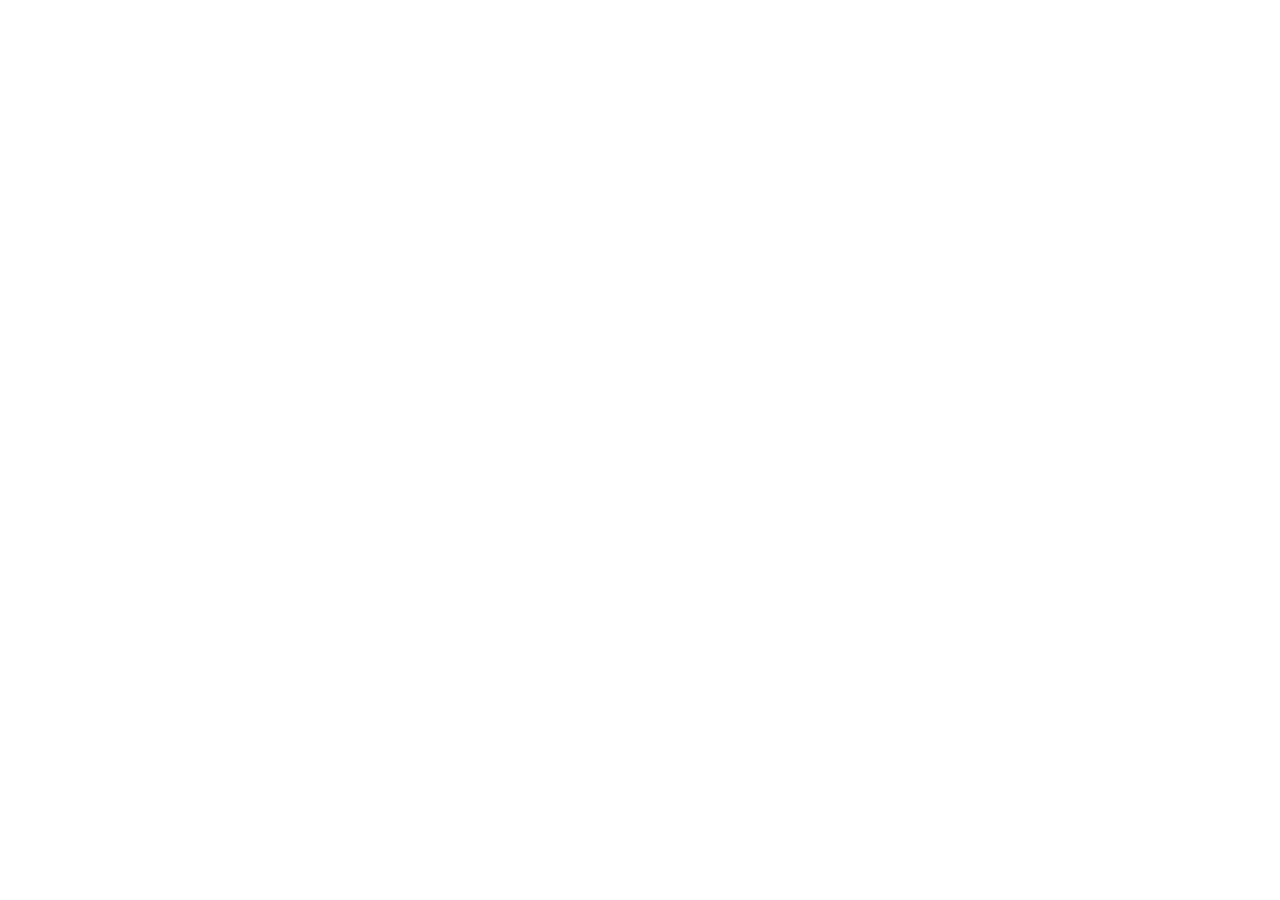
==== commit d48995c8: "minor fixes" ====
--- a/index.html
+++ b/index.html
@@ -48,7 +48,7 @@
 		
 		<meta name="msapplication-TileColor" content="#da532c" />
 		<meta name="theme-color" content="#0f131d" />
-		<link rel="stylesheet" href="./main.css?ver=4034" />
+		<link rel="stylesheet" href="./main.css?ver=4035" />
 		<script type="text/javascript" crossorigin="anonymous" src="./thirdparty/adapter.js"></script>
 		
 		<link rel="shortcut icon" href="data:image/x-icon;," type="image/x-icon" />
@@ -514,9 +514,14 @@
 					</div>
 					<div id="guestTips" style="display:none" aria-hidden="true">
 						<p data-translate="for-the-best-possible-experience-make-sure">For the best possible experience, make sure</p>
-						<span><i class="las la-plug"></i><span data-translate="your-device-is-powered">Your device is powered</span></span>
-						<span><i class="las la-ethernet"></i><span data-translate="your-connection-is-hardwired-instead-of-wifi">Your connection is hardwired instead of wifi</span></span>
-						<span><i class="las la-headphones"></i><span data-translate="you-are-using-headphones-earphones">You are using headphones / earphones</span></span>
+						<ul class="guest-tip-list">
+							<li class="guest-tip-item" data-tip-id="1" data-tip-default="true"><i class="las la-plug"></i><span data-translate="your-device-is-powered">Your device is powered</span></li>
+							<li class="guest-tip-item" data-tip-id="2" data-tip-default="true"><i class="las la-ethernet"></i><span data-translate="your-connection-is-hardwired-instead-of-wifi">Your connection is hardwired instead of wifi</span></li>
+							<li class="guest-tip-item" data-tip-id="3" data-tip-default="true"><i class="las la-headphones"></i><span data-translate="you-are-using-headphones-earphones">You are using headphones / earphones</span></li>
+							<li class="guest-tip-item" data-tip-id="4"><i class="las la-times-circle"></i><span data-translate="close-other-video-apps">Close other video/calling apps</span></li>
+							<li class="guest-tip-item" data-tip-id="5"><i class="las la-volume-mute"></i><span data-translate="use-quiet-room">Use a quiet room</span></li>
+							<li class="guest-tip-item" data-tip-id="6"><i class="las la-sun"></i><span data-translate="face-good-lighting">Face a light source</span></li>
+						</ul>
 					</div>
 					<div id="videoMenu" class="videoMenu" aria-hidden="true">
 						<div class="title">
@@ -1834,6 +1839,10 @@
 						<button data-action-type="recorder-remote" title="The Remote Guest will record their local stream to their local drive. *experimental*" onclick="requestVideoRecord(this)">
 							<i class="las la-compact-disc"></i>
 							<span data-translate="record-remote"> Record Remote</span>
+						</button>
+						<button data-action-type="restart-whip" class="hidden" title="Restart WHIP publishing connection (e.g., to Meshcast/MediaMTX)" onclick="restartWhipDirector(this)">
+							<i class="las la-broadcast-tower"></i>
+							<span data-translate="restart-whip">Restart WHIP</span>
 						</button>
 						<button data-action-type="recorder-google-drive-remote" title="The Remote Guest will record their local stream and upload it to your Google Drive. *experimental*" onclick="requestGoogleDriveRecord(this, null, null, event)">
 							<i class="las la-compact-disc"></i>
@@ -2566,13 +2575,13 @@
 								<span data-translate="remote-hangup-connection">Remote Hang-up</span>
 							</a>
 						</li>
-						<li class="context-menu__item" id="RemoteReloadContextOption">
-							<a href="#" class="context-menu__link action" data-action="RemoteReload">
-								<i class="las la-sync"></i>
-								<span data-translate="remote-reload-connection">Remote Reload Page</span>
-							</a>
-						</li>
 					</ul>
+				</li>
+				<li class="context-menu__item hidden" id="RemoteReloadContextOption">
+					<a href="#" class="context-menu__link action" data-action="RemoteReload">
+						<i class="las la-sync"></i>
+						<span data-translate="remote-reload-connection">Remote Reload Page</span>
+					</a>
 				</li>
 				<li class="context-menu__item">
 					<a href="#" class="context-menu__link" data-action="ChangeBuffer">
@@ -3247,8 +3256,8 @@
 			}
 		</script>
 
-		<script type="text/javascript" crossorigin="anonymous" id="lib-js" src="./lib.js?ver=1376"></script>
-		<script type="text/javascript" crossorigin="anonymous" id="main-js" src="./main.js?ver=1040"></script>
+		<script type="text/javascript" crossorigin="anonymous" id="lib-js" src="./lib.js?ver=1377"></script>
+		<script type="text/javascript" crossorigin="anonymous" id="main-js" src="./main.js?ver=1041"></script>
 		<script type="module" src="./podcast/bootstrap.js"></script>
 		
 	</body>
--- a/main.css
+++ b/main.css
@@ -1,8004 +1,8020 @@
-:root {
-	/* Discord Greys - Dark to Lighter */
-	--discord-grey-0: #121212;
-	--discord-grey-1: #1e1f22;
-	--discord-grey-2: #232428;
-	--discord-grey-3: #2c2c2d;
-	--discord-grey-4: #2e3035;
-	--discord-grey-5: #313338;
-	--discord-grey-6: #383a40;
-	--discord-grey-7: #404249; /* primary */
-	--discord-grey-8: #5e6064;
-
-	--discord-text: hsl( 210 calc(1 * 9.1%) 92% /1);
-
-	--darktheme-red: rgb(161, 45, 45);
-	--darktheme-blue: rgb(33, 69, 114);
-	--darktheme-green: rgb(36, 88, 49);
-	--darktheme-lightgreen: #008770;
-	--darktheme-brown: rgb(76 58 41);
-	--darktheme-yellow: rgb(84, 70, 9);
-	
-	/* Lightmode white - Darker to lighter */
-	--lighttheme-1: #fff;
-	--lighttheme-2: #f3f3f3;
-	--lighttheme-3: #ddd;
-	--lighttheme-4: #ccc; /* primary */
-	--lighttheme-5: #bbb;
-	--lighttheme-6: #aaa;
-	--lighttheme-7: #7e7e7e;
-	--lighttheme-8: #373737;
-	--lighttheme-text: black;
-
-	/* Director v2 - General colors */
-	/* -- Links */
-	--a-dark-link: #69aadc;
-	--a-dark-visited: #69aadc;
-	--a-dark-hover: #6da5dd;
-	--a-dark-focus: #6da5dd;
-	--a-dark-active: #3a80c6;
-
-	--a-darker-link: #b9dff9;
-	--a-darker-visited: #b9dff9;
-	--a-darker-hover: #048ae8;
-	--a-darker-focus: #d9e4eb;
-	--a-darker-active: #d9e4eb;
-
-	--a-lighter-link: #9ed0e1;
-	--a-lighter-visited: #9ed0e1;
-	--a-lighter-hover: #8acee4;
-	--a-lighter-focus: #8acee4;
-	--a-lighter-active: #89d5ee;
-
-	--a-link: #144267;
-	--a-visited: #144267;
-	--a-hover: #38668c;
-	--a-focus: #38668c;
-	--a-active: #0165b5;
-
-	/* -- Box colors */
-	--director-box: rgb(165 119 18);
-	--codirector-box: rgb(67 122 213);
-
-	--director-dark-box: rgb(165 119 18);
-	--codirector-dark-box: rgb(129 127 127);
-	
-	--widget-width: 25%;
-	--rtl-or-ltr: left;
-	
-	/* Original colors */
-	--background-color: #141926;
-	--dark-background-color: #02050c;
-	--container-color: #373737;
-	--button-color: #2A2A2A;
-	--blue-accent: #4a4c63;
-	--red-accent: #553737;
-	--light-grey: #ddd;
-	--near-black: #02050c;
-	--green-accent: #3f4f50;
-	--olive-accent: #535D32;
-	--regular-margin: 10px;
-	--director-margin: 15px 20px 0 0;
-	--fit-style: contain;
-	--fadein-speed: 0;
-	--video-margin: 0px;
-	--video-rounded: 0px;
-	--video-border: 0px;
-	--video-border-color: #0000;
-	--video-holder-color: #0000;
-	--video-rounded: 0px;
-	--button-radius: 2px;
-	--myvideo-max-width: min(800px,100vw);
-	--myvideo-width:unset;
-	--myvideo-height:auto;
-	--myvideo-background: #FFF1;
-	--video-background-image: url("data:image/svg+xml,%3Csvg viewBox='-42 0 512 512.002' xmlns='http://www.w3.org/2000/svg'%3E%3Cpath d='m210.351562 246.632812c33.882813 0 63.222657-12.152343 87.195313-36.128906 23.972656-23.972656 36.125-53.304687 36.125-87.191406 0-33.875-12.152344-63.210938-36.128906-87.191406-23.976563-23.96875-53.3125-36.121094-87.191407-36.121094-33.886718 0-63.21875 12.152344-87.191406 36.125s-36.128906 53.308594-36.128906 87.1875c0 33.886719 12.15625 63.222656 36.132812 87.195312 23.976563 23.96875 53.3125 36.125 87.1875 36.125zm0 0'/%3E%3Cpath d='m426.128906 393.703125c-.691406-9.976563-2.089844-20.859375-4.148437-32.351563-2.078125-11.578124-4.753907-22.523437-7.957031-32.527343-3.308594-10.339844-7.808594-20.550781-13.371094-30.335938-5.773438-10.15625-12.554688-19-20.164063-26.277343-7.957031-7.613282-17.699219-13.734376-28.964843-18.199219-11.226563-4.441407-23.667969-6.691407-36.976563-6.691407-5.226563 0-10.28125 2.144532-20.042969 8.5-6.007812 3.917969-13.035156 8.449219-20.878906 13.460938-6.707031 4.273438-15.792969 8.277344-27.015625 11.902344-10.949219 3.542968-22.066406 5.339844-33.039063 5.339844-10.972656 0-22.085937-1.796876-33.046874-5.339844-11.210938-3.621094-20.296876-7.625-26.996094-11.898438-7.769532-4.964844-14.800782-9.496094-20.898438-13.46875-9.75-6.355468-14.808594-8.5-20.035156-8.5-13.3125 0-25.75 2.253906-36.972656 6.699219-11.257813 4.457031-21.003906 10.578125-28.96875 18.199219-7.605469 7.28125-14.390625 16.121094-20.15625 26.273437-5.558594 9.785157-10.058594 19.992188-13.371094 30.339844-3.199219 10.003906-5.875 20.945313-7.953125 32.523437-2.058594 11.476563-3.457031 22.363282-4.148437 32.363282-.679688 9.796875-1.023438 19.964844-1.023438 30.234375 0 26.726562 8.496094 48.363281 25.25 64.320312 16.546875 15.746094 38.441406 23.734375 65.066406 23.734375h246.53125c26.625 0 48.511719-7.984375 65.0625-23.734375 16.757813-15.945312 25.253906-37.585937 25.253906-64.324219-.003906-10.316406-.351562-20.492187-1.035156-30.242187zm0 0'/%3E%3C/svg%3E");
-	--background-main-image: unset;
-	--show-codirectors: inline-block;
-	--full-screen-button: inherit;
-	--color-mode: light;
-	--video-background-image-size: auto 30%;
-}
-
-/* Changes color-mode based on what theme the browser states */
-@media (prefers-color-scheme: dark) {
-	:root {
-		--color-mode: dark;
-	}
-}
-
-
-* {
-	padding: 0;
-	margin: 0;
-	box-sizing: border-box;
-	border: 0;
-}
-
-::selection {
-	background-color: #0447c888;
-	color: #FFF;
-}
-
-button:hover,[role="button"]
-:not(.column)
-:not(.controlsGrid)
-:not(#controlButtons)
-:hover{
-	filter: brightness(98%);
-}
-
-table {
-	display: inline-block;
-	padding:10px;
-	margin:10px;
-}
-
-.drawingCanvas {
-	position: absolute;
-	top: 0;
-	left: 0;
-	width: 100%;
-	height: 100%;
-}
-.buttonContainer {
-	position: absolute;
-	bottom: 0;
-	left: 0;
-	margin: 5px;
-}
-.buttonContainer button {
-	margin: 5px 2px;
-}
-
-.promptModalLabel{
-	cursor: pointer;
-	font-weight: normal;
-	font-size: 1.0em;
-	display: block;
-	margin: 17px 20px 15px 20px;
-}
-
-#bigPlayButton {
-	margin: 0 auto;
-	background-color: #0000;
-	cursor: pointer;
-	font-family: Cousine, monospace;
-	font-size: 4em;
-	line-height: 1.5em;
-	letter-spacing: 0.0em;
-	text-shadow: 0.05em 0.05em 0px rgba(0,0,0,1);
-	width: 100%;
-	height: 100vh;
-	z-index: 1;
-	vertical-align: top;
-	text-align: center;
-	top: 0;
-	position: fixed;
-	overflow-wrap: anywhere;
-	padding:3%;
-}
-
-.playButton {
-	border-radius: 50vh;
-	width: min(30vw, 30vh);
-	cursor: pointer;
-	opacity: 100%;
-	background-color: #bbb;
-	background-image: url("data:image/svg+xml,%3C%3Fxml version='1.0' encoding='utf-8'%3F%3E%3Csvg version='1.1' id='Layer_1' xmlns='http://www.w3.org/2000/svg' xmlns:xlink='http://www.w3.org/1999/xlink' x='0px' y='0px' viewBox='0 0 122.88 122.88' style='enable-background:new 0 0 122.88 122.88' xml:space='preserve'%3E%3Cstyle type='text/css'%3E.st0%7Bfill-rule:evenodd;clip-rule:evenodd;%7D%3C/style%3E%3Cg%3E%3Cpath class='st0' d='M61.44,0c33.93,0,61.44,27.51,61.44,61.44s-27.51,61.44-61.44,61.44S0,95.37,0,61.44S27.51,0,61.44,0L61.44,0z M83.31,65.24c3.13-2.02,3.12-4.27,0-6.06L50.98,40.6c-2.55-1.6-5.21-0.66-5.14,2.67l0.1,37.55c0.22,3.61,2.28,4.6,5.32,2.93 L83.31,65.24L83.31,65.24z M61.44,12.48c27.04,0,48.96,21.92,48.96,48.96c0,27.04-21.92,48.96-48.96,48.96S12.48,88.48,12.48,61.44 C12.48,34.4,34.4,12.48,61.44,12.48L61.44,12.48z'/%3E%3C/g%3E%3C/svg%3E");
-	display: inline-block;
-	height: min(30vw, 30vh);
-	background-repeat: no-repeat;
-	border: #bbb 3vh solid;
-	position: absolute;
-}
-
-#bigPlayButton>.playButton {
-	width: min(50vw, 50vh);
-	margin-top: 10vh;
-	background-color: #646262;
-	height: min(50vw, 50vh);
-	border: #646262 7vh solid;
-	position: unset;
-	position: static;
-}
-
-#progressContainer {
-    width: 100%;
-    background-color: #ddd9;
-	position: absolute;
-	right: 0;
-	bottom: 0;
-}
-#progressBar {
-    width: 0%;
-    height: 18px;
-    background-color: #4CAF5099;
-    text-align: left;
-    color: black;
-}
-
-select#audioSource {
-	max-height: 80px; /* Initial height */
-	overflow-y: auto; /* Enable scrolling */
-	transition: max-height 0.3s ease; /* Smooth transition for expanding and collapsing */
-	width: 100%;
-	margin-top: 7px;
-	padding: 3px 4px;
-	min-height: 24px; 
-	user-select: none;
-}
-select#audioSource.expanded {
-	max-height: none;
-}
-select#audioSource.expanded option {
-    display: block;
-}
-select#audioSource option:checked {
-    display: block;
-	background-color: #1967D2!important;
-    color: white;
-}
-select#audioSource option {
-    display: none;
-}
-select#audioSource option:hover {
-    background-color: #8dbdd4!important;
-    color: black;
-}
-select#audioSource[size='1'] option {
-    background-color: var(--lighttheme-1)!important;
-	color:black;
-}
-.darktheme select#audioSource[size='1'] option {
-    background-color: var(--light-grey)!important;
-	color:black;
-}
-.paused {
-	cursor: pointer;
-}
-
-tr {
-	padding:4px;
-}
-th {
-	padding:4px;
-}
-
-.popupSelector_constraints .preSelectbutton {
-	display: inline-block;
-	margin: 4px 0 4px 3px;
-	padding: 2px 8px 1px 8px;
-}
-.advancedVideoSettings .preSelectButton {
-	display: inline-block;
-	margin: 4px 0 4px 3px;
-	padding: 2px 8px 1px 8px;
-}
-.meter {
-	display: inline-block;
-	width: 0px;
-	height: 10px;
-	background: green;
-	transition: all 100ms linear;
-}
-.meter2 {
-	display: inline-block;
-	width: 0px;
-	height: 10px;
-	background: yellow;
-	transition: all 50ms linear;
-}
-.meter3 {
-	display: inline-block;
-	width: 0px;
-	height: 10px;
-	background: red;
-	transition: all 25ms linear;
-}
-.meter4 {
-	display: inline-block;
-	width: 2px;
-	height: 10px;
-	background: black;
-	position:relative;
-	float:left;
-}
-#mynetwork {
-	width: 600px;
-	height: 400px;
-	border: 1px solid lightgray;
-}
-
-.rtl {
-    direction: rtl;
-    text-align: right;
-}
-.rtl input,
-.rtl textarea {
-    text-align: right;
-}
-[dir="rtl"] .keep-ltr {
-    direction: ltr;
-    text-align: left;
-}
-[dir="rtl"] .mirror-rtl {
-    transform: scaleX(-1);
-}
-
-.email {
-	unicode-bidi: bidi-override;
-	direction: rtl!important;
-	user-select: none;
-}
-
-a:link {
-	color: var(--a-link);
-}
-a:visited {
-	color: var(--a-visited);
-}
-a:hover {
-	color: var(--a-hover);
-}
-a:focus {
-	color: var(--a-focus);
-}
-a:active {
-	color: var(--a-active);
-}
-
-a.soloLink:link {
-	cursor: grab;
-	font-size: 1.2em;
-	font-weight: 700;
-	padding: 4px 0 2px 0;
-	border-radius: 5px;
-	white-space: nowrap;
-	overflow: hidden;
-	text-overflow: ellipsis;
-	color: #b4d7f6;
-}
-a.soloLink:visited{
-	color: #b4d7f6;
-}
-
-/* Links */
-a {
-	text-decoration: none;
-}
-.darktheme a:link {
-	color: var(--a-dark-link);
-}
-.darktheme a:visited {
-	color: var(--a-dark-visited);
-}
-.darktheme a:hover {
-	color: var(--a-dark-hover);
-}
-.darktheme a:focus {
-	color: var(--a-dark-focus);
-}
-.darktheme a:active {
-	color: var(--a-dark-active);
-}
-
-.directorContainer a:link {
-	color: var(--a-lighter-link);
-}
-.directorContainer a:visited {
-	color: var(--a-lighter-visited);
-}
-.directorContainer a:hover {
-	color: var(--a-lighter-hover);
-}
-.directorContainer a:focus {
-	color: var(--a-lighter-focus);
-}
-.directorContainer a:active {
-	color: var(--a-lighter-active);
-}
-
-.infoblob a:link {
-	color: var(--a-lighter-link);
-}
-.infoblob a:visited {
-	color: var(--a-lighter-visited);
-}
-.infoblob a:hover {
-	color: var(--a-lighter-hover);
-}
-.infoblob a:focus {
-	color: var(--a-lighter-focus);
-}
-.infoblob a:active {
-	color: var(--a-lighter-active);
-}
-
-.darktheme .infoblob a:link {
-	color: var(--a-darker-link);
-}
-.darktheme .infoblob a:visited {
-	color: var(--a-darker-visited);
-}
-.darktheme .infoblob a:hover {
-	color: var(--a-darker-hover);
-}
-.darktheme .infoblob a:focus {
-	color: var(--a-darker-focus);
-}
-.darktheme .infoblob a:active {
-	color: var(--a-darker-active);
-}
-
-/* White theme styling */
-body.whitetheme {
-    background-color: #ffffff;
-    color: #000000;
-}
-.whitetheme #head4 {
-	color: black;
-}
-.whitetheme #reshare {
-	color: #292 !important; 
-}
-.whitetheme #miniPerformer button {
-	color: #FFF;
-}
-.whitetheme .infoblob{
-    color: #000000;
-}
-.whitetheme div#guestFeeds, .whitetheme #roomHeader .hideLinksClass{
-	background-color: #ababab;
-}
-
-.whitetheme .container-inner {
-    background-color: #f8f8f8;
-}
-
-.whitetheme button {
-    background-color: #f0f0f0;
-    border: 1px solid #ddd;
-    color: #000000;
-}
-
-.whitetheme button:hover {
-    background-color: #e8e8e8;
-}
-
-.whitetheme .directorContainer {
-    background-color: #f5f5f5;
-}
-
-.whitetheme .card {
-    background-color: #f5f5f5;
-    box-shadow: 0 4px 8px rgba(0, 0, 0, 0.1);
-}
-
-.whitetheme #addPasswordBasic,
-.whitetheme #avatarDiv,
-.whitetheme #avatarDiv2,
-.whitetheme #avatarDiv3,
-.whitetheme #audioScreenShare1,
-.whitetheme #audioMenu,
-.whitetheme #audioMenu2,
-.whitetheme #effectsDiv,
-.whitetheme #effectsDiv2,
-.whitetheme #effectsDiv3,
-.whitetheme #grabDirectorSoloLinkParent,
-.whitetheme #videoMenu,
-.whitetheme #videoMenu2,
-.whitetheme #videoMenu3,
-.whitetheme #headphonesDiv,
-.whitetheme #headphonesDiv2,
-.whitetheme #headphonesDiv3,
-.whitetheme #videoSettings,
-.whitetheme #videoSettings2,
-.whitetheme #popupSelector_user_settings,
-.whitetheme .invite_setting_group {
-    background-color: #ffffff;
-    border: 1px solid #e0e0e0;
-}
-
-.whitetheme select {
-    background-color: #ffffff;
-    border: 1px solid #ddd;
-    color: #000000;
-}
-
-.whitetheme input[type='text'],
-.whitetheme input[type='password'] {
-    background-color: #ffffff;
-    border: 1px solid #ddd;
-    color: #000000;
-}
-
-.whitetheme .directorsgrid .vidcon {
-    background-color: #f8f8f8;
-    border: 1px solid #e0e0e0;
-}
-
-.whitetheme #promptModal,
-.whitetheme .customModelPopup,
-.whitetheme .promptModal {
-    background-color: #ffffff;
-    color: #000000;
-    box-shadow: 0 0 30px rgba(0, 0, 0, 0.15);
-}
-
-.whitetheme .cameraTip {
-    background-color: #e8f4ff;
-    border-left: 4px solid #50cef1;
-    color: #000000;
-}
-
-.whitetheme #header {
-    color: #000000;
-}
-
-.whitetheme .modalBackdrop {
-    background-color: rgba(255, 255, 255, 0.9);
-}
-
-
-input {
-	border-radius: 4px;
-	padding: 2px;
-}
-
-button.grey {
-	padding: 10px;
-	margin: 10px 0px;
-	cursor: pointer;
-	border-radius: 2px;
-	background-color: var(--button-color);
-	color: white;
-}
-
-button.hint {
-	-webkit-box-shadow: inset 0px 0px 25px #0004;
-	-moz-box-shadow: inset 0px 0px 25px #0004;
-	box-shadow: inset 0px 0px 25px #0004;
-}
-
-#miniPerformer > video, #miniPerformer > canvas{
-	width: 80px;
-	height: 45px;
-	margin: 5px;
-	background-color: #464749 !important;
-	background-size: 50%;
-}
-
-#popOutChat{
-	cursor: pointer;
-	text-align:right;
-	color:#B3C7F9;
-	margin: 0 5px;
-	cursor: pointer;
-	padding:3px;
-	background-color: black;
-    border-radius: 50%;
-	border: solid #B3C7F9 1px;
-}
-
-#closeChat {
-	cursor: pointer;
-	text-align: right;
-	color: #B3C7F9;
-	margin: 0 5px;
-	cursor: pointer;
-	padding: 3px 8px;
-	background-color: black;
-	border-radius: 50%;
-	border: solid #B3C7F9 1px;
-}
-
-/* Clicked buttons overwrite */
-.red {
-	background-color: #840000 !important;
-}
-.red:hover {
-	background-color: #b30c0c !important;
-}
-
-.green {
-	background-color: #64c04d !important;
-}
-
-.green:hover {
-	background-color: #76c762 !important;
-}
-
-.blue {
-	background-color: #161699 !important;
-}
-
-.blue:hover {
-	background-color: #2727bb !important;
-}
-
-.brown {
-	background-color: #8d6418 !important;
-}
-
-.brown:hover {
-	background-color: #a06d10 !important;
-}
-
-/* ///////////////////// */
-
-.orange {
-	background-color: #673100 !important;
-}
-
-#meshcastMenu{
-	display: inline-block;
-	color: #e0dfdf;
-}
-#header {
-	width: 100%;
-	padding: 1px;
-	color: #FFF;
-	background-color: #0005;
-}
-#head1{
-	display: inline-block;
-	padding:1px;
-	position: relative;
-}
-#head4{
-	font-size: 68%;
-	color: white;
-}
-#head9 {
-	color: #b5e4ff;
-    font-weight: 500;
-    font-size: 120%;
-}
-#head5 {
-	display: inline-block;
-	text-decoration: none;
-	color: white;
-	text-align: right;
-	margin-right: 10px;
-	cursor: help;
-	float: right;
-	font-size: 90%;
-	line-height: 100%;
-	margin-top: 2px;
-}
-#head6 {
-	display: inline-block;
-	text-decoration: none;
-	color: white;
-	text-align: left;
-	margin-left: 10px;
-	pointer-events: none;
-	font-weight: 700;
-}
-
-#head7 {
-	display: inline-block;
-	text-decoration: none;
-	color: white;
-	text-align: left;
-	margin-left: 10px;
-	pointer-events: none;
-	font-weight: 700;
-}
-#overlayClockContainer{
-	margin: 0 auto;
-	background-color: #0000;
-	color: white;
-	font-family: Cousine, monospace;
-	font-size: calc(6vh + 6vw / 2);
-	letter-spacing: 0.0em;
-	text-shadow: 0.05em 0.05em 0px rgb(0 0 0);
-	z-index: 6;
-	vertical-align: top;
-	text-align: right;
-	right:0;
-	bottom: 0;
-	position: fixed;
-	overflow-wrap: anywhere;
-	cursor: pointer;
-	user-select: none;
-}
-#overlayClockContainer.top {
-	top:0%;
-	bottom:unset;
-}
-#overlayClockContainer.vmiddle {
-	bottom: 48%;
-	top:unset;
-}
-#overlayClockContainer.bottom {
-	bottom: 0%;
-	top:unset;
-}
-#overlayClockContainer.left {
-	right:unset;
-	left: 0;
-}
-#overlayClockContainer.hmiddle {
-	right:45%;
-	left:unset;
-}
-#overlayClockContainer.right {
-	right:0;
-	left:unset;
-}
-
-#overlayClock{
-	padding:2px 20px;
-	background-color: #0009;
-}
-#overlayClock video {
-	width: calc(22vh + 22vw / 2);
-	max-width: 100%;
-	max-height: 25%;
-}
-#overlayClock:empty{
-	display: none;
-}
-#overlayClockContainer2{
-	margin: 0 auto;
-	background-color: #0000;
-	color: white;
-	font-family: Cousine, monospace;
-	font-size: calc(3vh + 3vw / 2);
-	letter-spacing: 0.0em;
-	text-shadow: 0.05em 0.05em 0px rgb(0 0 0);
-	z-index: 6;
-	vertical-align: top;
-	text-align: right;
-	position: fixed;
-	right:0;
-	bottom: 0;
-	overflow-wrap: anywhere;
-	cursor: pointer;
-	user-select: none;
-}
-#overlayClockContainer2.top {
-	top:0%;
-	bottom:unset;
-}
-#overlayClockContainer2.vmiddle {
-	bottom: 48%;
-	top:unset;
-}
-#overlayClockContainer2.bottom {
-	bottom: 0%;
-	top:unset;
-}
-#overlayClockContainer2.left {
-	right:unset;
-	left: 0;
-}
-#overlayClockContainer2.hmiddle {
-	right:45%;
-	left:unset;
-}
-#overlayClockContainer2.right {
-	right:0;
-	left:unset;
-}
-
-#overlayClock2{
-	padding:0 5px;
-	background-color: #0009;
-}
-#overlayClock2:empty{
-	display: none;
-}
-#stickyMsgs{
-	margin: 0 auto;
-	background-color: #0000;
-	color: white;
-	font-family: Cousine, monospace;
-	font-size: 6vh;
-	line-height: 8vh;
-	letter-spacing: 0.0em;
-	text-shadow: 0.05em 0.05em 0px rgba(0,0,0,1);
-	width: 100%;
-	z-index: 7;
-	vertical-align: top;
-	text-align: center;
-	position: fixed;
-	overflow-wrap: anywhere;
-	padding:2% 3%;
-}
-.avatarSelection{
-	vertical-align: top;
-	margin: 10px 0;
-	width: 130px;
-	display: inline-block;
-	margin: 0 1px;
-	text-align: center;
-	cursor: pointer;
-}
-.overlayCloseBtn{
-    padding: 0;
-    width: 16px;
-    height: 16px;
-    position: relative;
-    bottom: 7px;
-    padding: 18px 18px 20px 18px;
-    font-size: 22px;
-	margin-left: 20px;
-}
-
-#overlayMsgs{
-	margin: 0 auto;
-	background-color: #0000;
-	color: white;
-	font-family: Cousine, monospace;
-	font-size: 6vh;
-	line-height: 8vh;
-	letter-spacing: 0.0em;
-	text-shadow: 0.05em 0.05em 0px rgba(0,0,0,1);
-	width: 100%;
-	height: 100vh;
-	z-index: 7;
-	vertical-align: top;
-	text-align: center;
-	position: fixed;
-	overflow-wrap: anywhere;
-	padding:2% 3%;
-	pointer-events: none
-}
-#overlayMsgs span{
-	background-color: #000B;
-	padding: 2px;
-	margin: 0.5vh;
-	text-align: center;
-	width: 100%;
-	pointer-events: none
-}
-
-#credits {
-	position: fixed;
-	bottom: 2px;
-	right: 0;
-	font-size: 80%;
-	margin-right:31px;
-}
-
-
-#legal { 
-	padding-right: 6px; 
-	bottom: 3px; 
-	position: relative;	
-}
-@media only screen and (max-width: 1023px){
-	#credits {
-		position: static;
-		right: auto;
-		bottom: auto;
-		margin: 24px 0 16px;
-		padding: 0 16px;
-		text-align: center;
-		width: 100%;
-	}
-	#legal {
-		display:none;
-	}
-}
-
-.footer {
-	margin-top: 10px;
-	color: #101020;
-	font-size: 80%;
-}
-
-.footer>a {
-	color: #101020;
-}
-
-.footer>a:visited {
-	color: #101020;
-}
-
-body.darktheme .footer {
-	color: #707a93;
-}
-
-body.darktheme .footer>a {
-	color: #707a93;
-}
-
-body.darktheme .footer>a:hover {
-	color: #769ade;
-}
-
-body.darktheme .footer>a:visited {
-	color: #707a93;
-}
-
-.label {
-	float: left;
-	font-size: 1.2em;
-	color: white;
-	display: inline-block;
-	position: absolute;
-	bottom: 0;
-	align-self: center;
-	z-index: 1000;
-	margin: 5% 20%;
-	padding: 1%;
-	background-color: black;
-}
-
-.advancedAudioSettings, .advancedVideoSettings {
-	display: flex;
-	max-height: 300px;
-	overflow-y: auto;
-	width: 100%;
-	font-size: 14px;
-}
-
-.advancedAudioSettings div {
-	display: flex;
-	width: 100%;
-	align-items: center;
-	gap: 4px;
-}
-.advancedAudioSettings div button {
-	padding: 4px;
-	height: 24px;
-	margin: unset;
-	flex: 1;
-}
-
-.advancedAudioSettings div select {
-	width: 100%;
-	border-radius: 4px;
-	flex: 2;
-	height: 24px;
-	box-shadow: 1px 1px 3px rgba(0,0,0,0.75);
-	font-size: 14px;
-	padding: 0;
-}
-
-.advancedAudioSettings div select[data-chosen='false'], .advancedVideoSettings div select[data-chosen='false'] {
-	border: 1px solid red;
-}
-.advancedAudioSettings div select[data-chosen='true'], .advancedVideoSettings div select[data-chosen='true'] {
-	border: 1px solid green;
-}
-
-.advancedAudioSettings > div:nth-child(1) {
-	flex-direction: column;
-	align-items: flex-start;
-	width: 100%;
-	padding: unset;
-}
-
-.darktheme .advancedAudioSettings .settingsLabel, .darktheme .advancedVideoSettings .settingsLabel {
-	color: var(--lighttheme-3);
-}
-
-.advancedAudioSettings .settingsLabel, .advancedVideoSettings .settingsLabel {
-	display: block;
-    color: #fff;
-    font-family: system-ui,-apple-system,BlinkMacSystemFont,segoe ui,Roboto,Oxygen,Ubuntu,Cantarell,open sans,helvetica neue,sans-serif;
-    font-size: 12px;
-    margin-top: 15px;
-    border-top: 3px solid #4f4c4c;
-    width: calc(100% - 4px);
-    padding: 5px 0;
-}
-
-.advancedVideoSettings div:nth-child(2) {
-	display: flex;
-	width: 100%;
-	align-items: center;
-	gap: 4px;
-}
-
-.advancedVideoSettings div:nth-child(2) select {
-	width: 100%;
-	flex: 2;
-	height: 24px;
-	border-radius: 4px;
-	box-shadow: 1px 1px 3px rgba(0,0,0,0.75);
-	font-size: 14px;
-}
-
-.advancedVideoSettings div:nth-child(2) button {
-	width: 100%;
-	flex: 1;
-	height: 24px;
-	margin: unset;
-}
-.advancedAudioSettings label, .advancedVideoSettings label {
-	color: #000;
-}
-.darktheme .advancedAudioSettings label, .darktheme .advancedVideoSettings label {
-	color: #FFF;
-}
-
-.pressed.altpress, .altpress {
-	background: #673100 !important;
-	-webkit-box-shadow: inset 0px 0px 1px #b90000;
-	-moz-box-shadow: inset 0px 0px 1px #b90000;
-	box-shadow: inset 0px 0px 1px #b90000;
-	outline: none;
-	color: white;
-}
-.pressed.armed, .armed {
-	background: #BF3F3F !important;
-}
-#mainmenu.row {
-	text-align: center;
-	margin-top: 20px;
-	padding: 0 10px;
-}
-#mainmenu.row:after {
-	content: "";
-	display: table;
-	clear: both;
-}
-
-hr {
-	height: 2px;
-	border-width: 0;
-	color: gray;
-	background-color: gray;
-}
-
-.vidcon {
-	max-width: 100%;
-	border: 0;
-}
-
-.tile {
-	object-fit: var(--fit-style);
-	width: 100%;
-	height: 100%;
-	overflow: hidden;
-	border-radius: var(--video-rounded);
-}
-
-#gridlayout, #directorlayout {
-	padding: 0;
-	width: 100%;
-	height: 100%;
-	overflow: hidden;
-	justify-items: stretch;
-	border: 0;
-	margin: 0;
-}
-#gridlayout{
-	z-index:-1;
-}
-.directorsgrid {
-	justify-items: normal;
-	display: block ! important;
-	overflow-y: auto !important;
-}
-
-.directorsgrid .vidcon video {
-	margin: 0 5px;
-	padding:0;
-	width: 100%;
-	max-height: 148px;
-	height:unset;
-	max-width: 260px;
-	min-height: 80px;
-}
-
-.directorsgrid .vidcon {
-	display: inline-block;
-	width: 269.7px!important;
-	background: var(--lighttheme-7);
-	color: var(--lighttheme-text);
-	vertical-align: top;
-}
-
-.directorsgrid .vidcon>.las {
-	color: black;
-	background: #999999;
-	width: 90%;
-}
-#activeShares>div{
-	font-weight: normal;
-	font-size: 12px;
-	margin: 10px 0 0 0;
-}
-
-.minimized {
-	float: left;
-	position: absolute;
-	bottom: 0;
-	height: 24px;
-	overflow:hidden;
-	box-shadow: inset -1px 1px white
-}
-
-.minimized:nth-child(1) {
-	left:0px;
-	z-index:10;
-}
-.minimized:nth-child(2) {
-	left:max(100px, calc(10% - 260px));
-	z-index:9;
-}
-.minimized:nth-child(3) {
-	left:max(200px, calc(20% - 260px));
-	z-index:8;
-}
-.minimized:nth-child(4) {
-	left:max(250px, calc(30% - 260px));
-	z-index:7;
-}
-.minimized:nth-child(5) {
-	left:max(300px, calc(40% - 260px));
-	z-index:6;
-}
-.minimized:nth-child(6) {
-	left:max(463px, calc(50% - 260px));
-	z-index:5;
-}
-.minimized:nth-child(7) {
-	left:max(500px, calc(60% - 260px));
-	z-index:4;
-}
-.minimized:nth-child(8) {
-	left:max(650px, calc(70% - 260px));
-	z-index:3;
-}
-.minimized:nth-child(9) {
-	left:max(700px, calc(80% - 260px));
-	z-index:2;
-}
-.minimized:nth-child(10) {
-	left:max(850px, calc(90% - 260px));
-	z-index:1;
-}
-.minimized:nth-child(11) {
-	left:max(900px, calc(100% - 260px));
-	z-index:0;
-}
-.battery {
-	border: 3px solid #4192c5;
-	width: 11px;
-	height: 19px;
-	border-radius: 4px;
-	position: absolute;
-	left: 27px;
-	top: 3px;
-	background-color: #FFF2;
-	font-size: 1.5em;
-	z-index: 2;
-	cursor: help;
-	display: block;
-}
-
-.battery-charging{
-	margin: 0;
-	left: -1px;
-	padding: 0;
-	position: absolute;
-	font-size: 0.54em;
-	display: none;
-}
-
-.battery[data-plugged="1"] {
-	display: none;
-}
-
-.battery.warn {
-	border: 3px solid #EFAF13;
-	animation: blink-warn 2s infinite; 
-}
-.battery.alert {
-	border: 3px solid #e81309;
-	animation: blink-alert 1s infinite; 
-}
-.battery-level {
-	background: #30b455;
-	position: absolute;
-	bottom: 0px;
-	right: 0;
-	left: 0;
-	font-size: 0.7em;
-	margin: 0;
-	padding: 0;
-}
-
-.hasMedia > .battery {
-	display: block;
-}
-.slotsbar {
-	border-radius: 6px;
-	margin: 3.8px 3.8px 0 3.8px;
-	padding: 0 6px;
-	box-shadow: 0 0 1px #111;
-	cursor:grab;
-	color: white;
-	text-shadow: 0 0 1px black;
-	text-align: center;
-}
-.slotsbar>button{
-	margin: 0;
-	padding: 0 10px;
-}
-.slotsbar:active {
-	cursor:grabbing;
-}
-[data-slot='0'] {
-	background: linear-gradient(145deg, #dadada, #b8b8b8);
-}
-#slotpicker{
-	box-shadow: 0 0 1px #908080;
-	width: 180px;
-	margin: 3px;
-	background-color: white;
-	text-shadow: 0px 0px 1px white;
-	vertical-align: middle;
-	align-content: center;
-	text-align: center;
-	position: absolute;
-	z-index: 5;
-	border-radius: 3px;
-	border: 1px solid black;
-	outline: 6px solid #444;
-}
-#slotPicker [data-slot]{
-	margin: 2px;
-	width: 50px;
-	height: 34px;
-	border-radius: 3px;
-	display: inline-block;
-	cursor: pointer;
-	font-size:12px;
-}
-#alertModalMessage [data-slot]{
-	margin: 2px;
-	cursor: pointer;
-	text-shadow: 0px 0px 10px white;
-}
-#alertModalMessage{
-	display: block;
-	max-height: 70vh;
-	overflow-y: auto;
-}
-.alertModal--anchored{
-	transform: none !important;
-}
-.rem-con-count{
-	position: absolute;
-	left: 49px;
-	top: 0px;
-	color: white;
-	background-color: #0006;
-	font-size: 1em;
-	z-index: 2;
-	cursor: help;
-	border-radius: 4px;
-	padding: 1px 4px 1px 0px;
-}
-.signal-meter{
-	width: 22px;
-	height: 22px;
-	position: absolute;
-	left: 5px;
-	top: 1px;
-	background-color: #FFF2;
-	font-size: 1.5em;
-	z-index: 2;
-	cursor: help;
-}
-.hasMedia > .signal-meter {
-	display: block;
-}
-.signal-meter[data-cpu="0"]>.la-signal {
-	display: block;
-}
-.signal-meter[data-cpu="0"]>.la-fire-alt {
-	display: none;
-}
-.signal-meter[data-cpu="1"]>.la-signal {
-	display: none;
-}
-.signal-meter[data-cpu="1"]>.la-fire-alt {
-	display: block;
-}
-.signal-meter[data-cpu="1"] {
-	display:block!important;
-}
-.signal-meter[data-level="0"] {
-	color:#000F;
-	display: none;
-}
-.signal-meter[data-level="1"] {
-	color:#FF1B01;
-}
-.signal-meter[data-level="2"] {
-	color:#FF8D01;
-}
-.signal-meter[data-level="3"] {
-	color:#FFD201;
-}
-.signal-meter[data-level="4"] {
-	color:#C6FF01;
-}
-.signal-meter[data-level="5"] {
-	color:#00FF00;
-}
-
-.volume-control {
-	height: 44px;
-	position: absolute;
-	left: 0px;
-	bottom: 0px;
-	font-size: 1.5em;
-	z-index: 2;
-	cursor: help;
-	padding: 18px 5% !important;
-	background: #555A;
-	border-radius: 0 !important;
-	margin: 0!important;
-}
-
-#mutespeakerbutton {
-	position: relative;
-}
-
-.speaker-volume-panel {
-	position: absolute;
-	left: 50%;
-	transform: translateX(-50%);
-	bottom: 120%;
-	display: flex;
-	flex-direction: column;
-	align-items: center;
-	gap: 6px;
-	padding: 10px 12px;
-	border-radius: 12px;
-	background: rgba(24, 32, 45, 0.94);
-	box-shadow: 0 8px 22px rgba(0, 0, 0, 0.45);
-	z-index: 30;
-}
-
-.speaker-volume-panel input[type=range] {
-	-webkit-appearance: slider-vertical;
-	writing-mode: bt-lr;
-	height: 110px;
-	width: 18px;
-	cursor: pointer;
-	padding: 0px;
-}
-
-.speaker-volume-value {
-	color: #fff;
-	font-size: 0.8em;
-	font-weight: 600;
-	letter-spacing: 0.02em;
-}
-
-.togglePreview{
-	border-radius: 11px;
-	background-color: #00000044;
-	top: calc(19px + 2vh);
-	right: 2vw;
-	cursor: pointer;
-	width: 22px;
-	display: flex;
-	margin: 5px;
-	position: absolute;
-	color: white;
-	font-size: 22px;
-	z-Index:35;
-	height: 22px;
-}
-.togglePreview > .la-eye-slash{
-	display: block;
-}
-
-.togglePreview > .la-eye{
-	display: none;
-}
-.togglePreview.blinded > .la-eye-slash{
-	display:none!important;
-}
-.togglePreview.blinded > .la-eye{
-	display:block!important;
-}
-.rounded{
-	border-radius: 5px;
-}
-
-.mirror{
-	transform: scaleX(-1);
-}
-
-.notification {
-	position: absolute;
-	top: -4px;
-	right: -4px;
-	padding: 2px 0;
-	border-radius: 50%;
-	color: white;
-	width: 11px;
-	height: 11px;
-	margin: 0;
-}
-.queueNotification {
-
-	padding: 2px 0;
-	border-radius: 50%;
-	background: #335c3a;
-	color: white;
-	width: 23px;
-	height: 23px;
-	margin: 0;
-}
-
-/* Highlight the queue controls whenever guests are waiting */
-#queuebutton.queueAttention {
-	box-shadow: 0 0 0 2px rgba(255, 120, 120, 0.35);
-	border-radius: 8px;
-}
-
-#queuebutton.queueAttention i {
-	color: #ff7b7b;
-}
-
-.queueNotification.queueNotificationPulse {
-	animation: queuePulse 1.6s ease-in-out infinite;
-}
-
-@keyframes queuePulse {
-	0% {
-		transform: scale(1);
-		background: #335c3a;
-	}
-	50% {
-		transform: scale(1.08);
-		background: #ff7b7b;
-	}
-	100% {
-		transform: scale(1);
-		background: #335c3a;
-	}
-}
-
-button.glyphicon-button:focus,
-button.glyphicon-button:active:focus,
-button.glyphicon-button.active:focus,
-button.glyphicon-button.focus,
-button.glyphicon-button:active.focus,
-button.glyphicon-button.active.focus {
-	outline: none !important;
-}
-
-.main {
-	-webkit-tap-highlight-color: rgba(255, 255, 255, 0) !important;
-	-webkit-tap-highlight-color: transparent !important;
-	outline: 0px !important;
-	height: 100%;
-	animation: fadeIn 0.2s; 
-	background-size: cover;
-	background-image: var(--background-main-image);
-	background-repeat: no-repeat;
-	background-attachment: fixed;
-	background-position: center;
-	overflow-x: hidden;
-	position: absolute;
-	z-index: 0;
-}
-
-#controlButtons {
-	display: flex;
-	position: fixed;
-	z-index: 995;
-	padding: 0px 10px;
-	bottom: 10px;
-	padding: 0 10px;
-	border: 0;
-	min-height: 0; /* Must have a min-height or drag-drop doesn't work */
-	pointer-events: none;
-	width: 100%;
-	justify-content: center;
-	align-items: center;
-	transform-origin: bottom; /* Keeps it at bottom even if scaled */
-}
-#controlButtons:empty {
-	display: none;
-}
-
-.controlPositioning {
-	display: flex;
-	flex-direction: column;
-	justify-content: center;
-	position: relative;
-	width: 100%;
-	height: 100%;
-	align-items: center;
-}
-
-.resizable-div {
-  border: 1px solid #ccc;
-  overflow: auto;
-  position: relative;
-}
-
-#subControlButtons {
-	display: flex;
-	position: absolute;
-	background-color: var(--discord-grey-0);
-	box-shadow: 0px 0px 10px rgba(0,0,0,1);
-	pointer-events: auto;
-	border: #cccccc22 1px solid;
-	border-radius: 10px;
-	align-items: center;
-	justify-content: center;
-	flex-wrap: wrap;
-	bottom: 0px;
-	min-width: 230px;
-	cursor: grab;
-}
-
-#subControlButtons:empty{
-	display: none;
-}
-
-#subControlButtons div, #subControlButtons span button {
-	display: flex;
-	align-items: center;
-	justify-content: center;
-	background-color: var(--discord-grey-1);
-	opacity: unset;
-	border-radius: 8px;
-	transition: border-radius 200ms ease-in-out;
-	box-shadow: 1px 1px 3px rgba(0,0,0,0.75);
-}
-
-#subControlButtons div:hover {
-	background-color: var(--discord-grey-3);
-	border-radius: 4px;
-}
-button#press2talk{
-	border: 0;
-}
-#press2talk:hover {
-	box-shadow: inset 0px 0px 1px 1px #346324;
-}
-#press2talk[data-enabled="true"] {
-	background: #1e0000;
-	-webkit-box-shadow: inset 0px 0px 1px #b90000;
-	-moz-box-shadow: inset 0px 0px 1px #b90000;
-	outline: none;
-}
-/* Set for the notification button to use as offset */
-#chatbutton {
-	position: relative;
-}
-
-button.btnArmTransferRoom{
-	width:auto;
-	margin-left: 2px;
-	height:38px;
-	border-radius: 15px;
-}
-button.btnArmTransferRoom i{
-	margin-right:3px;
-}
-button.btnArmTransferRoom:hover{
-	background-color: var(--green-accent)!important;
-}
-
-button.btnArmTransferRoom.selected{
-	background-color: #840000!important;
-}
-
-#container.vidcon {
-	height: 100%;
-}
-
-.nocontrolbar #container.vidcon {
-	height:100%!important;
-}
-
-.labelSmall {
-	display: none;
-}
-
-@media only screen and (max-width: 640px){
-	.labelSmall {
-		display:inherit;
-		padding:5px;
-	}
-
-	#guestTips{
-		max-width: 100%;
-		font-size: 90%;
-	}
-
-	.labelLarge {
-		display:none!important;
-	}
-
-	.gobutton{
-		width: 100vh;
-		margin-left: 10px;
-		margin-right: 10px;
-		max-width: 87%;
-	}
-
-	.roomnotes{
-		display:none!important;
-	}
-
-	#head5 {
-		margin-right: 1px;
-	}
-}
-@media only screen and (max-width: 480px){
-	#guestTips{
-		max-width: 100%;
-		font-size: 80%;
-	}
-}
-
-@media only screen and (max-height: 540px){
-	#gridlayout>#container.vidcon {
-		height:88%
-	}
-	#copythisurl {
-		font-size:80%;
-	}
-}
-@media only screen and (max-height: 500px){
-	#gridlayout>#container.vidcon {
-		height:87%
-	}
-}
-@media only screen and (max-height: 400px){
-	#logoname{
-		display: none;
-	}
-	#head4{
-		display: none;
-	}
-	#head2{
-		display: none;
-	}
-	#gridlayout>#container.vidcon {
-		height:85%
-	}
-}
-@media only screen and (max-height: 300px){
-	#gridlayout>#container.vidcon {
-		height:81%
-	}
-	#head2 {
-		display:none !important;
-	}
-
-}
-@media only screen and (max-height: 240px){
-	#gridlayout>#container.vidcon {
-		height:78%
-	}
-}
-@media only screen and (max-height: 190px){
-	#gridlayout>#container.vidcon {
-		height:75%
-	}
-}
-@media only screen and (max-height: 160px){
-	#gridlayout>#container.vidcon {
-		height:70%
-	}
-}
-@media only screen and (max-height: 120px){
-	#gridlayout>#container.vidcon {
-		height:70%
-	}
-}
-
-#header:empty{
-	display: none;
-}
-
-.la-sliders-h {
-	cursor: pointer;
-}
-
-.icn-spinner {
-	animation: spin-animation 3s infinite; 
-	display: inline-block;
-	z-index: 10;
-}
-
-#recordLocalbutton.la-spinner {
-	animation: spin-animation 3s infinite; 
-	display: inline-block;
-}
-
-.retry-spinner {
-	border: 1vh solid #7f838666;
-	border-top: 1vh solid #f0f0f066;
-	border-radius: 50%;
-	width: 10vh;
-	height: 10vh;
-	animation: spin-animation 3s infinite linear, fadeIn 5s; 
-	margin: 44vh auto;
-	cursor: help;
-}
-#retryimage{
-	display: block;
-	margin: auto;
-	max-width: 100%;
-	max-height: 100%;
-	width: 100%;
-	height: 100%;
-	animation: fadeIn 2s; 
-	object-fit: contain;
-}
-#retrymessage{
-	display: block;
-	margin: 80vh auto;
-	animation: fadeIn 2s; 
-	color: white;
-	position: absolute;
-	left: 0;
-	top: 0;
-	float: left;
-	width: 100%;
-	height: 100%;
-	text-align: center;
-	font-size: 2em;
-}
-
-html {
-	border: 0;
-	margin: 0;
-	outline: 0;
-}
-
-body {
-	-webkit-font-smoothing: antialiased;
-	text-rendering: optimizeLegibility;
-	color: var(--gray90);
-	padding: 0 0px;
-	height: 100%;
-	width: 100%;
-	background-color: var(--background-color);
-	font-family: Helvetica, Arial, sans-serif;
-	border: 0;
-	margin: 0;
-	opacity: 1;
-	transition: opacity 0.1s linear;
-	scrollbar-color:#666 #201c29;
-	display:flex;
-	flex-direction: column;
-	position: fixed;
-}
-body.darktheme{
-	background-color: var(--dark-background-color);
-}
-
-::-webkit-scrollbar {
-	width: 15px;
-	height: 15px;
-}
-
-::-webkit-scrollbar-track {
-	-webkit-box-shadow: inset 0 0 13px rgb(0 0 0 / 50%);
-	border-radius: 3px;
-}
-
-::-webkit-scrollbar-thumb {
-	border-radius: 5px;
-	-webkit-box-shadow: inset 0 0 16px rgb(150 150 150 / 100%);
-	border: solid 3px transparent;
-}
-
-.previewWebcam {
-	max-width: 640px;
-	max-width: 83vw;
-	height: 30vh;
-	opacity:1;
-	animation: fadeIn 0.2s;
-}
-
-#getPermissions{
-	font-size: 110%;
-	border: 3px solid #99A;
-	cursor: pointer;
-	background-color: #cce0ff;
-	margin: 20px;
-	padding: 10px 50px;
-	text-align:center;
-}
-
-.gowebcam {
-	font-size: 110%;
-	border: 3px solid #ddd;
-	background-color: #f0f0f0;
-	color: black;
-	cursor: pointer;
-	margin: 20px;
-	padding: 10px 50px;
-}
-.gowebcam:enabled {
-	background-color: #26e726 !important;
-	background: radial-gradient(#26e726, #2EeF2E);
-	color: black!important;
-	font-weight: bold !important;
-	box-shadow: 0 0 31px 0px #244e1c44;
-	animation: pulsate 2s ease-out infinite; 
-}
-#logoname {
-	transition: opacity 0.2s ease-in-out;
-}
-#logoname:hover {
-	opacity: 0.8;
-}
-
-#mainmenu {
-	height: 100vh;
-}
-.mainmenuclass {
-	display: inline-block;
-	width: 100%;
-}
-.welcomeOverlay{
-	object-fit: cover;
-    width: 100%;
-    height: 100%;
-    display: block;
-    position: absolute;
-    left: 0;
-    z-index: 500;
-    top: 0;
-	animation: fadeIn 0.1s;
-	-webkit-animation: fadeIn  0.3s;
-	-moz-animation: fadeIn  0.3s;
-	-o-animation: fadeIn  0.3s;
-	-ms-animation: fadeIn  0.3s;
-	animation-iteration-count: 1;
-}
-div[data-action-type='toggle-group'] {
-	padding: 0 10px;
-}
-.infoblob {
-	color: white;
-	width: 100%;
-	padding: 20px;
-	max-width: 1280px;
-	text-align: var(--rtl-or-ltr);
-}
-
-.outer {
-	position: relative;
-	margin: auto;
-	width: 70px;
-	margin-top: 0px;
-	cursor: pointer;
-}
-
-.close {
-	position: absolute;
-	right: 20px;
-	top: 20px;
-	cursor: pointer;
-	display: none;
-}
-.testtonebutton{
-	margin: 0 0 0 15px;
-	padding: 0px 10px 0px 10px !important;
-	font-size: 84%;
-	border-radius: 5px!important;
-	box-shadow: 10px 8px 32px -10px #8883;
-}
-.testtonebutton:hover{
-	background-color: #DDD;
-}
-.testtonebutton:active{
-	background-color: #AAA;
-}
-
-.highlight {
-	background-color: #ddeeff;
-}
-
-#effectSelector{
-	display: inline-block;
-	padding:2px 0;
-	min-height: 24px;
-}
-
-#passwordBasicInput{
-	min-height: 24px;
-}
-
-/*https://css-tricks.com/styling-cross-browser-compatible-range-inputs-css/*/
-
-input[type=range] {
-	-webkit-appearance: none;
-	margin: 18px 0;
-	width: 100%;
-	background-color: #0000;
-}
-
-input[type=range]:focus {
-	outline: none;
-}
-
-input[type=range]::-webkit-slider-runnable-track {
-	width: 100%;
-	height: 8.4px;
-	cursor: pointer;
-	box-shadow: 1px 1px 1px #000,0 0 1px #0d0d0d;
-	background: #3071a9;
-	border-radius: 1.3px;
-	border: .2px solid #010101
-}
-
-input[type=range]:focus::-webkit-slider-runnable-track {
-	background: #367ebd
-}
-
-input[type=range]::-moz-range-track {
-	width: 100%;
-	height: 8.4px;
-	cursor: pointer;
-	box-shadow: 1px 1px 1px #000,0 0 1px #0d0d0d;
-	background: #3071a9;
-	border-radius: 1.3px;
-	border: .2px solid #010101
-}
-
-input[type=range]::-ms-track {
-	width: 100%;
-	height: 8.4px;
-	cursor: pointer;
-	background: 0 0;
-	border-color: transparent;
-	border-width: 16px 0;
-	color: transparent
-}
-
-input[type=range]::-webkit-slider-thumb {
-	box-shadow: 1px 1px 1px #000,0 0 1px #0d0d0d;
-	border: 1px solid #000;
-	height: 24px;
-	width: 24px;
-	border-radius: 3px;
-	cursor: pointer;
-	-webkit-appearance: none;
-	margin-top: -9px;
-	background-color: var(--lighttheme-2);
-}
-
-input[type=range]::-moz-range-thumb {
-	box-shadow: 1px 1px 1px #000,0 0 1px #0d0d0d;
-	border: 1px solid #000;
-	height: 24px;
-	width: 24px;
-	border-radius: 3px;
-	cursor: pointer;
-	background-color: var(--lighttheme-2);
-}
-
-input[type=range]::-ms-thumb {
-	box-shadow: 1px 1px 1px #000,0 0 1px #0d0d0d;
-	border: 1px solid #000;
-	height: 24px;
-	width: 24px;
-	border-radius: 3px;
-	cursor: pointer;
-	background-color: var(--lighttheme-2);
-}
-
-input[type=range]::-ms-fill-lower {
-	background: #2a6495;
-	border: .2px solid #010101;
-	border-radius: 2.6px;
-	box-shadow: 1px 1px 1px #000,0 0 1px #0d0d0d;
-}
-
-input[type=range]::-ms-fill-upper {
-	background: #3071a9;
-	border: .2px solid #010101;
-	border-radius: 2.6px;
-	box-shadow: 1px 1px 1px #000,0 0 1px #0d0d0d;
-}
-
-input[type=range]:focus::-ms-fill-lower {
-	background: #3071a9
-}
-
-input[type=range]:focus::-ms-fill-upper {
-	background: #367ebd
-}
-
-input[type=range].inputConstraint {
-	display: block;
-	width: 100%;
-	margin: 5px 0px 10px 0px;
-}
-/* ////// Icon resizing for mobile subControl bar ////// */
-
-input[type=range].thinSlider {
-	margin: 0;
-	padding: 0;
-	height: 10px;
-	top: 5px;
-	overflow: hidden;
-	position: relative;
-	display: flex;
-}
-.actionMessage {
-	color: #000;
-	margin: 3px;
-	border-radius: 3px;
-	background: #FFF;
-	padding: 5px;
-	text-align: left;
-	margin: 10px 3px;
-	border: 1px solid black;
-}
-.inMessage, .outMessage, .tipMessage {
-    margin-bottom: 10px;
-    padding: 5px;
-    border-radius: 5px;
-}
-.inMessage {
-    background-color: #e6e6e6;
-}
-
-.outMessage {
-    background-color: #c5d3ff;
-    text-align: right;
-}
-
-.tipMessage {
-    background: linear-gradient(135deg, #ffd700 0%, #ffb700 100%);
-    color: #1a1a1a;
-    text-align: center;
-    font-weight: 500;
-    border: 1px solid #e6a800;
-}
-
-/* Tip banner - on-screen notification */
-.tipBanner {
-    position: fixed;
-    top: 20px;
-    left: 50%;
-    transform: translateX(-50%) translateY(-100px);
-    background: linear-gradient(135deg, rgba(255, 215, 0, 0.95) 0%, rgba(255, 183, 0, 0.95) 100%);
-    color: #1a1a1a;
-    padding: 15px 30px;
-    border-radius: 10px;
-    font-size: 1.4em;
-    font-weight: 600;
-    text-align: center;
-    z-index: 99999;
-    box-shadow: 0 4px 20px rgba(0, 0, 0, 0.3);
-    border: 2px solid #e6a800;
-    opacity: 0;
-    transition: transform 0.4s ease-out, opacity 0.4s ease-out;
-    pointer-events: none;
-}
-
-.tipBanner.tipBannerShow {
-    transform: translateX(-50%) translateY(0);
-    opacity: 1;
-}
-
-.tipBanner.tipBannerHide {
-    transform: translateX(-50%) translateY(-20px);
-    opacity: 0;
-}
-
-.tipBannerMessage {
-    font-size: 0.75em;
-    font-weight: 400;
-    margin-top: 5px;
-    font-style: italic;
-}
-
-#chatBody {
-    flex-grow: 1;
-    overflow-y: auto;
-    padding: 10px;
-    background-color: #4d4d4d;
-    min-height: 50px;
-	border-color: #6b6767;
-	height: 300px;
-}
-
-#chatBody::-webkit-scrollbar {
-	width: 0px;
-	background: transparent; /* make scrollbar transparent */
-}
-.chat-input-area {
-    display: flex;
-    padding: 10px 10px 4px 10px;
-	background-color: #2a2a2a;
-}
-.resizer {
-    height: 5px;
-    background: #2a2a2a;
-    cursor: ns-resize;
-    position: relative;
-    overflow: hidden;
-    cursor: ns-resize;
-    user-select: none;
-    -webkit-user-select: none;
-    -moz-user-select: none;
-    -ms-user-select: none;
-}
-
-.resizer::before {
-    content: '';
-    position: absolute;
-    left: 50%;
-    top: 50%;
-    transform: translate(-50%, -50%);
-    width: 30px;
-    height: 2px;
-    background: linear-gradient(to right, #666 20%, transparent 20%, transparent 40%, #666 40%, #666 60%, transparent 60%, transparent 80%, #666 80%);
-}
-
-.resizer:hover::before {
-    background: linear-gradient(to right, #999 20%, transparent 20%, transparent 40%, #999 40%, #999 60%, transparent 60%, transparent 80%, #999 80%);
-}
-div#chatBody a {
-	color: blue;
-	text-decoration: underline;
-	background-color: #c9c9c9;
-	border: 2px solid black;
-	padding: 2px 10px;
-	border-radius: 6px;
-	cursor: pointer;
-}
-
-#chatModule {
-    position: fixed;
-    bottom: 10px;
-    right: 10px;
-    width: 400px;
-	max-width: 100%;
-	min-width: 100px;
-    background-color: #fff;
-    border: 1px solid #4f4e4e;
-    border-radius: 5px;
-    display: flex;
-    flex-direction: column;
-    max-height: 100vh;
-    z-index: 1000;
-}
-.chat-header {
-    padding: 10px;
-    background-color: #2a2a2a;
-    display: flex;
-    justify-content: space-between;
-    align-items: center;
-    cursor: move;
-	color:white;
-}
-
-#chatInput {
-    flex-grow: 1;
-    margin-right: 5px;
-}
-.chatBarInputButton {
-    width: 50px;
-    margin: 0 5px;
-}
-#callerMenu {
-	position: absolute;
-    left: 0;
-    bottom: 200px;
-}
-#callerMenu button {
-	font-size: 300%;
-}
-.foregroundMedia {
-	width: 100%;
-	height: 100%;
-	position: relative;
-}
-.section {
-    display: block;
-    padding: 20px 5px;
-    margin: 20px auto;
-    border-radius: 20px;
-    border: 2px solid #6e6e6e;
-    max-width: 680px;
-}
-
-@media only screen and (max-width: 500px) {
-	#subControlButtons {
-		position: unset;
-		min-width: unset;
-	}
-	#subControlButtons > div {
-		min-width: 40px;
-		min-height: 40px;
-		margin: 4px;
-	}
-	#SubControlButtons > div i {
-		font-size: 28px;
-	}
-	#hangupbutton {
-		margin-left: 15px;
-	}
-}
-
-@media only screen and (max-height: 500px) {
-
-	#subControlButtons > div {
-		min-width: 40px;
-		min-height: 40px;
-		margin: 4px;
-	}
-	#SubControlButtons > div i {
-		font-size: 28px;
-	}
-	#chatModule{
-		margin-bottom: 50px;
-	}
-}
-
-@media only screen and (max-width: 410px) {
-	#subControlButtons > div {
-		min-width: 35px;
-		min-height: 35px;
-		border-radius: 6px;
-		margin: 3px;
-	}
-	#SubControlButtons > div i {
-		font-size: 26px;
-	}
-	#hangupbutton {
-		margin-left: 15px!important;
-	}
-}
-
-@media only screen and (max-height: 410px) {
-	#subControlButtons > div {
-		min-width: 35px;
-		min-height: 35px;
-		border-radius: 6px;
-		margin: 3px;
-	}
-	#SubControlButtons > div i {
-		font-size: 26px;
-	}
-	#chatModule{
-		margin-bottom: 40px;
-	}
-
-}
-
-@media only screen and (max-width: 360px) {
-	#subControlButtons > div {
-		min-width: 30px;
-		min-height: 30px;
-		border-radius: 4px;
-		margin: 3px;
-	}
-	#SubControlButtons > div i {
-		font-size: 20px;
-	}
-	#hangupbutton {
-		margin-left: unset;
-	}
-}
-
-@media only screen and (max-height: 360px) {
-	#subControlButtons > div {
-		min-width: 30px;
-		min-height: 30px;
-		border-radius: 4px;
-		margin: 3px;
-	}
-	#SubControlButtons > div i {
-		font-size: 20px;
-	}
-	#chatModule {
-		margin-bottom: 37px;
-	}
-}
-
-@media only screen and (max-width: 320px) {
-	#subControlButtons > div {
-		min-width: 28px;
-		min-height: 28px;
-		border-radius: 4px;
-		margin: 3px;
-	}
-	#SubControlButtons > div i {
-		font-size: 18px;
-	}
-}
-
-@media only screen and (max-width: 280px) {
-	#subControlButtons > div {
-		min-width: 25px;
-		min-height: 25px;
-		border-radius: 4px;
-		margin: 3px;
-	}
-	#SubControlButtons > div i {
-		font-size: 16px;
-	}
-}
-
-/* //////////////////////////////////// */
-
-@media only screen and (max-height: 650px) {
-	body {
-		font-size: 0.9em;
-	}
-	.gowebcam {
-		padding: 5px;
-		margin: 5px;
-	}
-	.infoblob {
-		color: white;
-		width: 100%;
-		padding: 20px;
-		max-width: 1280px;
-	}
-	#qrcode img {
-		max-height: 150px;
-	}
-	.outer {
-		width: 50px;
-	}
-	.close {
-		top: 0px;
-		right: 0px;
-	}
-}
-
-@media only screen and (max-width: 1220px) {
-	#fakeguest4{
-		display: none!important;
-	}
-	#fakeguestinfo{
-		display: none!important;
-	}
-}
-@media only screen and (max-width: 933px) {
-	#fakeguest3{
-		display: none!important;
-	}
-}
-@media only screen and (max-width: 700px) {
-	#fakeguest2{
-		display: none!important;
-	}
-	#chatModule {
-		margin-bottom: 5px !important;
-	}
-}
-@media only screen and (max-width: 292px) {
-	#fakeguest1{
-		display: none!important;
-	}
-}
-
-@media screen and (max-width: 768px) {
-	#popOutChat{
-		display: none;
-	}
-}
-
-@media only screen and (max-width: 650px) {
-
-	.mainmenuclass {
-		display: inline-block;
-	}
-	.outer {
-		width: 50px;
-	}
-	.close {
-		top: 0;
-		right: 0;
-	}
-	select {
-		font-size: 120%;
-	}
-	#reshare {
-		max-width: 650px !important;
-		font-size: 96% !important;
-		width: 300px !important;
-	}
-	.fa-paperclip {
-		display: none;
-	}
-	#copythisurl {
-		color: #DDD;
-		display: inline-block;
-		font-size: 75% !important;
-	}
-	#logoname {
-		font-size: 100%;
-	}
-	.column {
-		float: none !important;
-		padding: 15px 10px 1px 10px !important;
-	}
-	div.multiselect, .videoMenu, #videoSettings {
-		max-width: 100% !important;
-		min-width: 100% !important;
-	}
-	#addPasswordBasic, #headphonesDiv, #effectsDiv, #effectsDiv3, #headphonesDiv3  {
-		max-width: 100% !important;
-		min-width: 100% !important;
-		overflow: hidden !important;
-	}
-	#outputSource {
-		width: 100% !important;
-	}
-	#outputSource3 {
-		width: 100% !important;
-	}
-	#audioSourceScreenshare, #videoSettings2 {
-		max-width: 90% !important;
-		min-width: 90% !important;
-		overflow: hidden !important;
-	}
-	.popupSelector_constraints{
-		margin:25px 15% 0 1%;
-	}
-	.mobileHide{
-		display:none !important;
-	}
-	#effectSelector {
-		max-width: 100%;
-		width: 100%;
-		margin: 4px 0 0 0;
-	}
-}
-
-@media only screen and (max-height: 355px) {
-
-	.popupSelector_constraints{
-		margin:20px 12% 0 2%;
-	}
-}
-#popupSelector_user_settings{
-	margin-top: 10px;
-}
-
-.tooltip {
-	position: relative;
-	display: inline-block;
-	border-bottom: 1px dotted black;
-}
-.tooltip .tooltiptext {
-	visibility: hidden;
-	width: 10em;
-	background-color: #9d5050;
-	color: #fff;
-	text-align: center;
-	border-radius: 10px;
-	position: absolute;
-	z-index: 1;
-	top: -10px;
-	font-family: "Lato", sans-serif;
-}
-.tooltip:hover .tooltiptext {
-	visibility: visible;
-}
-
-#previewWebcam.miconly {
-	display: none;
-}
-
-.notmain > .mainonly {
-	display:none!important;
-}
-
-#audioSourceScreenshare {
-	overflow: auto;
-	resize: both;
-	width: 100%;
-}
-
-#outputSourceScreenshare {
-	width: 100%;
-}
-#outputSource {
-	margin-top: 7px;
-	padding:2px 0;
-	min-height: 24px;
-}
-/* #audioSourceScreenshare {
-	display: block;
-	height: 60px;
-	width: 100%;
-	overflow: auto;
-	padding: 5px;
-	resize: both;
-	border: solid 1px #AAA;
-	border-radius: 4px;
-} */
-
-/* #headphonesDiv2{
-	min-width: 350px;
-	display: none;
-	padding: 4px 10px 10px 10px;
-	vertical-align: middle;
-	margin: 10px 0;
-	text-align: left;
-} */
-/* #audioScreenShare1 > i {
-	display: inline-block;
-}
-
-#audioScreenShare1 > span {
-	margin: 7px 0px;
-	text-align: left;
-	display: inline-block;
-} */
-
-h2 {
-	color: white;
-	-webkit-user-select: none;
-	/* Safari */
-	-moz-user-select: none;
-	/* Firefox */
-	-ms-user-select: none;
-	/* IE10+/Edge */
-	user-select: none;
-	/* Standard */
-}
-
-.inner {
-	width: inherit;
-	text-align: center;
-}
-
-.labelclass {
-	opacity: 0;
-	font-size: 1.1em;
-	line-height: 4em;
-	text-transform: uppercase;
-	transition: all .3s ease-in;
-	cursor: pointer;
-}
-
-label {
-	color: #000;
-	-webkit-user-select: none; /* Safari */
-	-ms-user-select: none; /* IE 10 and IE 11 */
-	user-select: none;
-}
-
-.darktheme .inner:before,
-.darktheme .inner:after {
-	background: var(--discord-text);
-}
-
-.inner:before,
-.inner:after {
-	position: absolute;
-	content: '';
-	height: 7px;
-	width: inherit;
-	background: #000;
-	left: 0;
-	font-weight: bold;
-	transition: all .3s ease-in;
-}
-
-.inner:before {
-	top: 50%;
-	transform: rotate(45deg);
-}
-
-.inner:after {
-	bottom: 50%;
-	transform: rotate(-45deg);
-}
-
-.outer:hover .labelclass {
-	opacity: 1;
-}
-
-.outer:hover .inner:before,
-.outer:hover .inner:after {
-	transform: rotate(0);
-}
-
-.outer:hover .inner:before {
-	top: 0;
-}
-
-.outer:hover .inner:after {
-	bottom: 0;
-}
-.microphoneBackground{
-	background-image: url("data:image/svg+xml,%0A%3Csvg xmlns='http://www.w3.org/2000/svg' viewBox='0 0 32 32'%3E%3Cpath d='M 13 4 C 11.90625 4 11 4.90625 11 6 L 11 18 C 11 19.09375 11.90625 20 13 20 L 19 20 C 20.09375 20 21 19.09375 21 18 L 21 6 C 21 4.90625 20.09375 4 19 4 Z M 13 6 L 19 6 L 19 18 L 13 18 Z M 7 14 L 7 18 C 7 21.300781 9.699219 24 13 24 L 15 24 L 15 26 L 11 26 L 11 28 L 21 28 L 21 26 L 17 26 L 17 24 L 19 24 C 22.300781 24 25 21.300781 25 18 L 25 14 L 23 14 L 23 18 C 23 20.21875 21.21875 22 19 22 L 13 22 C 10.78125 22 9 20.21875 9 18 L 9 14 Z'/%3E%3C/svg%3E")!important;
-}
-
-#dropButton{
-	font-size: 2em;
-	display: block;
-	margin: auto;
-	background-color: #5555;
-	border-radius: 30px;
-	cursor: pointer;
-	color: #636363;
-	padding: 3px;
-	width: 100px;
-}
-.fullcolumn {
-	float: left;
-	display: inline-block;
-	margin: 0 auto;
-	width: 100%;
-	text-align: center;
-}
-
-/* .card {
-	box-shadow: 0 4px 8px 0 rgba(0, 0, 0, .1);
-	background-color: #ddd;
-} */
-
-.column {
-	display: inline-block;
-	margin: 1.8%;
-	min-width: 300px;
-	width: 20%;
-	padding: 25px;
-	height: 200px;
-	text-align: center;
-	font-size: 100%;
-	transition: box-shadow 0.2s ease-in-out, border-color 0.2s ease-in-out, transform 0.2s ease-in-out;
-	border-radius: 12px;
-	border: 1px solid rgba(0, 0, 0, 0.08);
-	position: relative;
-	transform: translateZ(0);
-	backface-visibility: hidden;
-}
-
-.column:hover {
-	box-shadow: 0 10px 20px 0 rgba(0, 0, 0, .15);
-	border-color: rgba(0, 0, 0, 0.1);
-}
-
-.column:active {
-	box-shadow: 0 5px 10px 0 rgba(0, 0, 0, .2);
-}
-
-.column>h2 {
-	color: black;
-}
-
-.graphSection {
-	display: flex;
-	flex-direction: column;
-	max-width: 50%;
-	gap: 5px;
-}
-.darktheme .graphSection > span {
-	color: var(--discord-text)
-}
-.graphSection > span {
-	display: block;
-	font-size: 10px;
-	max-height: 50px;
-	min-height: 20px;
-}
-.graphSection>span:last-child{
-	margin-bottom: 0px;
-}
-span[data-action-type="stats-graphs-details-container"]>span{
-	padding: 1px;
-	display: block;
-}
-
-#empty-container {
-	display: inline-block;
-	width: 20%;
-	min-width: 300px;
-	padding: 28px;
-	height: 200px;
-	margin: 1.8%;
-	text-align: center;
-}
-#container-1 {
-	background-repeat: no-repeat;
-	background-size: 80px;
-	background-position: 50% 65%;
-	background-image: url("data:image/svg+xml,%3Csvg xmlns='http://www.w3.org/2000/svg' width='342.728' height='325.878' viewBox='0 0 90.68 86.222' fill='none' stroke='%23000' stroke-width='5.6' stroke-linejoin='round' stroke-dashoffset='22.7149601' xmlns:v='https://vecta.io/nano'%3E%3Cpath d='M3.15 3.15h37.378v35.24H3.15zm47.002 0H87.53v35.24H50.152zM3.15 47.832h37.378v35.24H3.15zm47.002 0H87.53v35.24H50.152z'/%3E%3C/svg%3E");
-}
-#container-2 {
-	background-repeat: no-repeat;
-	background-size: 80px;
-	background-position: 50% 67%;
-	background-image: url("data:image/svg+xml,%3Csvg xmlns='http://www.w3.org/2000/svg' width='347.569' height='278.797' viewBox='0 0 91.961 73.765' fill='none' stroke='%23000' xmlns:v='https://vecta.io/nano'%3E%3Cpath d='M3.02 3.02h85.921v54.399H3.02z' stroke-width='6.04' stroke-linejoin='round' stroke-dashoffset='22.7149601'/%3E%3Cg stroke-width='6.3'%3E%3Cpath d='M35.607 70.527l21.839.071' stroke-linecap='round' paint-order='markers fill stroke'/%3E%3Cpath d='M46.404 73.517l.142-15.596' paint-order='markers fill stroke'/%3E%3C/g%3E%3C/svg%3E");
-}
-.mainScreenShareButton {
-	padding: 18px;
-    font-size: 120%;
-    margin: 16px;
-    animation: pulsate 2s ease-out infinite;
-	background-color: #26e726 !important;
-    background: radial-gradient(#26e726, #2EeF2E);
-    box-shadow: 1px 1px 1px;
-	color: black !important;
-	background-color: #26e726 !important;
-    background: radial-gradient(#26e726, #2EeF2E);
-	font-weight: bold !important;
-    box-shadow: 0 0 31px 0px #244e1c44;
-    animation: pulsate 2s ease-out infinite;
-}
-.screenshare-container {
-    max-width: 600px;
-    margin: 0 auto;
-    padding: 20px;
-    color: #fff;
-}
-
-.screenshare-header {
-    text-align: center;
-    margin-bottom: 30px;
-}
-
-.screenshare-icon {
-    width: 240px;
-    height: 160px;
-    margin: 0 auto 20px;
-    display: block;
-	box-shadow: 0 0 0 0 !important;
-}
-
-.select-screen-btn {
-    background: #2a2a2a;
-    color: #fff;
-    border: 1px solid #666;
-    padding: 12px 24px;
-    border-radius: 6px;
-    font-size: 16px;
-    display: flex;
-    align-items: center;
-    justify-content: center;
-    gap: 10px;
-    width: 100%;
-    margin-bottom: 15px;
-    cursor: pointer;
-    transition: background 0.2s;
-}
-
-.select-screen-btn:hover {
-    background: #3a3a3a;
-}
-
-.quality-toggle {
-    background: transparent;
-    border: none;
-    color: #999;
-    cursor: pointer;
-    padding: 5px;
-    border-radius: 50%;
-    transition: background 0.2s;
-}
-
-.quality-toggle:hover {
-    background: rgba(255,255,255,0.1);
-}
-
-.audio-section {
-    margin-top: 20px;
-    padding: 15px;
-    background: rgba(0,0,0,0.2);
-    border-radius: 8px;
-}
-
-.info-box {
-    margin-top: 20px;
-    padding: 15px;
-    background: rgba(255,255,255,0.05);
-    border-radius: 8px;
-    font-size: 14px;
-	display: inline-block;
-	text-align: left;
-}
-
-.info-box h3 {
-    margin-top: 0;
-    color: #ccc;
-    font-size: 16px;
-}
-
-.info-box ul {
-    margin: 10px 0;
-    padding-left: 20px;
-    color: #aaa;
-}
-
-.info-box li {
-    margin: 8px 0;
-}
-.info-box li:empty {
-    display:none;
-}
-.audio-device-list {
-    margin-top: 15px;
-    padding: 10px;
-    background: rgba(0,0,0,0.2);
-    border-radius: 6px;
-}
-
-.audio-device-item {
-    padding: 5px 0;
-    display: flex;
-    align-items: center;
-    gap: 10px;
-}
-
-.audio-device-item:hover {
-    background: rgba(255,255,255,0.05);
-    border-radius: 4px;
-}
-
-.audio-device-item label {
-	margin-left: 8px;
-	cursor: pointer;
-}
-
-.audio-select-btn {
-	width: 100%;
-	padding: 8px;
-	margin: 10px 0;
-	background: none;
-	border: 1px solid currentColor;
-	border-radius: 4px;
-	cursor: pointer;
-}
-
-.audio-select-btn:hover {
-	background: rgba(255, 255, 255, 0.1);
-}
-
-.error-message {
-    margin-top: 10px;
-    padding: 10px;
-    background: rgba(255,0,0,0.1);
-    border: 1px solid rgba(255,0,0,0.2);
-    border-radius: 4px;
-    color: #ff9999;
-}
-
-#container-3 {
-	background-repeat: no-repeat;
-	background-size: 90px;
-	transition: background-image 0.3s ease-in-out;
-	background-position: 50% 65%;
-	background-image: url("data:image/svg+xml,%3Csvg xmlns='http://www.w3.org/2000/svg' width='347.184' height='187.007' viewBox='0 0 91.859 49.479' fill='none' stroke='%23000' stroke-width='5' stroke-linejoin='round' xmlns:v='https://vecta.io/nano'%3E%3Cpath d='M3.15 3.15h65.569v43.179H3.15z' stroke-dashoffset='22.7149601' paint-order='markers fill stroke'/%3E%3Cpath d='M68.919 28.837L88.709 44.73V7.148L69.019 22.341z'/%3E%3C/svg%3E");
-}
-#container-3a {
-	background-repeat: no-repeat;
-	background-size: 90px;
-	transition: background-image 0.3s ease-in-out;
-	background-position: 50% 65%;
-}
-#container-4 {
-	background-repeat: no-repeat;
-	background-size: 80px;
-	background-position: 50% 65%;
-	background-image: url("data:image/svg+xml,%3Csvg xmlns='http://www.w3.org/2000/svg' width='303.594' height='274.946' viewBox='0 0 80.326 72.746' fill='none' stroke='%23000' stroke-width='4.6' stroke-linejoin='round' stroke-dashoffset='6.01000023' xmlns:v='https://vecta.io/nano'%3E%3Cpath d='M2 51.27L78.326 2l-8.03 63.359-37.093-12.414z'/%3E%3Cpath d='M33.047 70.746l.157-17.802L78.326 2 33.203 52.944l10.314 3.39z'/%3E%3C/svg%3E");
-}
-#container-5 {
-	background-repeat: no-repeat;
-	background-size: 80px;
-	background-position: 50% 65%;
-	background-image: url([data-uri])
-}
-#container-5 input[type="file"] {
-  width: 0.1px;
-  height: 0.1px;
-  opacity: 0;
-  position: absolute;
-  z-index: -1;
-}
-
-#container-5 input[type="file"] + label {
-  display: inline-block;
-  padding: 12px 24px;
-  background: var(--accent-color, #4a90e2);
-  color: white;
-  border-radius: 4px;
-  cursor: pointer;
-  margin: 1rem 0;
-  font-weight: 500;
-  transition: background 0.2s ease;
-}
-
-#container-5 input[type="file"] + label:hover {
-  background: var(--accent-hover-color, #357abd);
-}
-
- input[type="file"]#fileselector4 + label:hover {
-  background: var(--accent-hover-color, #357abd);
-}
-input[type="file"]#fileselector4  {
-  width: 0.1px;
-  height: 0.1px;
-  opacity: 0;
-  position: absolute;
-  z-index: -1;
-}
-
-input[type="file"]#fileselector4 + label {
-  display: inline-block;
-  padding: 12px 24px;
-  background: var(--accent-color, #4a90e2);
-  color: white;
-  border-radius: 4px;
-  cursor: pointer;
-  margin: 1rem 0;
-  font-weight: 500;
-  transition: background 0.2s ease;
-}
-
-
-.file-manager {
-    max-width: 400px;
-    background: #ddda;
-    border-radius: 8px;
-    box-shadow: 0 2px 4px rgba(0,0,0,0.1);
-    padding: 16px;
-    margin: 10px;
-    transition: all 0.3s ease;
-}
-
-.file-manager.minimized {
-    max-width: 300px;
-    padding: 8px;
-	min-height: 40px;
-}
-
-.file-manager.minimized .file-list,
-.file-manager.minimized .file-upload-zone {
-    display: none;
-}
-
-#activeShares .file-list {
-    max-height: 400px;
-    overflow-y: auto;
-}
-
-#activeShares .header-controls {
-    display: flex;
-    gap: 8px;
-}
-
-#activeShares .file-manager-header {
-    display: flex;
-    justify-content: space-between;
-    align-items: center;
-    margin-bottom: 16px;
-    padding-bottom: 8px;
-    border-bottom: 1px solid #eee;
-	gap: 12px;
-}
-
-#activeShares .file-upload-zone {
-    border: 2px dashed #ccc;
-    border-radius: 4px;
-    padding: 20px;
-    text-align: center;
-    margin-bottom: 16px;
-    cursor: pointer;
-    transition: border-color 0.3s;
-}
-
-#activeShares .file-upload-zone:hover {
-    border-color: #666;
-}
-
-#activeShares .file-list {
-    max-height: 400px;
-    overflow-y: auto;
-}
-
-#activeShares .file-item {
-    display: grid;
-    grid-template-columns: 1fr auto auto;
-    gap: 12px;
-    align-items: center;
-    padding: 12px;
-    border-bottom: 1px solid #eee;
-}
-
-#activeShares .file-info {
-    display: flex;
-    flex-direction: column;
-    gap: 4px;
-}
-
-#activeShares .file-name {
-    font-weight: 500;
-}
-
-#activeShares  .file-size {
-    color: #666;
-    font-size: 0.9em;
-}
-
-#activeShares .download-info {
-    font-size: 0.85em;
-    color: #666;
-    margin-top: 4px;
-}
-
-#activeShares .file-size {
-    color: #666;
-    font-size: 0.9em;
-}
-
-#activeShares .file-progress {
-    position: relative;
-    height: 4px;
-    background: #eee;
-    border-radius: 2px;
-    overflow: hidden;
-    margin: 4px 0;
-}
-
-#activeShares .progress-bar {
-    position: absolute;
-    left: 0;
-    top: 0;
-    height: 100%;
-    background: #4CAF50;
-    transition: width 0.3s;
-}
-
-#activeShares .progress-text {
-    font-size: 0.9em;
-    color: #666;
-}
-
-#activeShares .transfer-info {
-    display: flex;
-    flex-direction: column;
-    gap: 4px;
-}
-
-#activeShares .no-files {
-    text-align: center;
-    color: #666;
-    padding: 20px;
-}
-
-#activeShares .transfer-item {
-    background: #f5f5f5;
-    padding: 8px;
-    border-radius: 4px;
-    margin-top: 4px;
-}
-
-#activeShares .transfer-speed {
-    font-size: 0.9em;
-    color: #666;
-}
-
-#activeShares .button-primary {
-    background: #4CAF50;
-    color: white;
-}
-
-#activeShares .button {
-    padding: 6px 12px;
-    border: none;
-    border-radius: 4px;
-    cursor: pointer;
-    font-size: 0.9em;
-    transition: background 0.3s;
-}
-
-#activeShares .button-primary {
-    background: #4CAF50;
-    color: white;
-}
-
-#activeShares .button-secondary {
-    background: #666;
-    color: white;
-}
-
-#activeShares .button-danger {
-    background: #f44336;
-    color: white;
-}
-
-#activeShares .button:hover {
-    opacity: 0.9;
-}
-
-.controlVideoBox {
-	position:relative;
-}
-
-.canvasStats{
-	background-color: black;
-	width: 100%;
-	height: 50px;
-	border-radius: 4px;
-}
-.manualInput{
-	width: 75px;
-	display: inline-block;
-	overflow: scroll;
-	margin: 4px 0 4px 4px;
-	padding: 1px 4px;
-	color:black;
-}
-
-#add_screen {
-	padding-bottom: 20px;
-}
-.soloButton{
-	display: flex;
-	flex-wrap: wrap;
-	font-size: 0.7em;
-}
-.soloButton button {
-	margin: 5px 0px 0px 0px;
-	box-shadow: 1px 1px 3px rgba(0,0,0,0.75);
-	background-color: #ecfaff;
-	border-radius: 2px;
-	width: 100%;
-}
-
-.lowerRaisedHand{
-	margin: auto;
-	margin-top: 5px;
-	margin-left: 5px;
-	margin-bottom: 5px;
-	background-color: yellow!important;
-	width: 100%;
-	color:black!important;
-}
-
-.removeFromQueue{
-	margin: auto;
-	margin-top: 5px;
-	margin-left: 5px;
-	margin-bottom: 5px;
-	background-color: #ff00b8!important;
-	width: 100%
-}
-
-.float {
-	opacity: 0.8;
-	min-width: 45px;
-	min-height: 45px;
-	height: 100%;
-	box-shadow: 1px 1px 3px rgba(0,0,0,0.75);
-	color: #FFF;
-	border-radius: 8px;
-	text-align: center;
-	margin: 5px;
-	pointer-events: auto;
-	outline:none;
-	padding: 5px 5px;
-}
-.float2 {
-	opacity: 0.8;
-	min-width: 45px;
-	min-height: 45px;
-	height: 100%;
-	background-color: #8888;
-	box-shadow: 1px 1px 3px rgba(0,0,0,0.75);
-	color: #FFF;
-	border-radius: 38px;
-	text-align: center;
-	z-index: 10;
-	margin: 5px;
-	pointer-events: auto;
-	outline:none;
-	padding: 5px 5px;
-}
-
-.rotate225 {
-	transform: rotate(135deg);
-	position: relative;
-	top: 1px;
-}
-
-.controlVideoBox video[data-rotated='90']{
-	transform: rotate(90deg) translate(9px,-80px)  !important;
-	height: 260px;
-	width:80px;
-}
-.controlVideoBox video[data-rotated='180']{
-	transform: rotate(180deg) !important;
-}
-.controlVideoBox video[data-rotated='270']{
-	transform: rotate(270deg) translate(-9px,80px) !important;
-	height: 260px;
-	width:80px;
-}
-
-#previewWebcam.rotate{
-	max-width: 30vh;
-}
-#previewWebcam.rotate{
-	max-width: 30vh;
-}
-
-.myVideo {
-	box-shadow: rgb(88, 88, 88) 0px 0px 5px 1px;
-	width: var(--myvideo-width);
-	max-width: 800px !important;
-	max-height: 100% !important;
-	height: var(--myvideo-height) !important;
-	display: block !important;
-	margin: auto auto !important;
-	position: relative !important;
-	top: 50% !important;
-	background-color: var(--myvideo-background);
-	object-fit: var(--fit-style);
-	max-width: var(--myvideo-max-width) !important;
-}
-#calendarButton {
-	cursor: pointer;
-	z-index: 1;
-	display: none;
-}
-#calendar a {
-	display: block;
-	margin:10px;
-}
-#translateButton {
-	cursor: pointer;
-	z-index: 1;
-}
-#helpButton {
-	cursor: pointer;
-	z-index: 1;
-}
-.controlsGrid button[data-action-type="solo-video"]>i{
-	color: #b3b300;
-}
-iframe {
-	z-index: 2;
-}
-
-#mutebutton.bigbutton {
-	bottom: 100px;
-	padding: 100px; 
-	position: fixed;
-	display: block;
-	box-sizing: unset;
-}
-.bigbutton #mutetoggle {
-	bottom: 20px;
-	right: 0;
-	top: unset;
-}
-.bigbutton .bigbuttontext {
-	border-radius: 0;
-	margin: 3px;
-	display: block;
-	font-size:200%;
-}
-
-@media only screen and (max-height: 600px) {
-	.bigbutton {
-		padding: 80px;
-	}
-}
-@media only screen and (max-width: 600px) {
-	.bigbutton {
-		padding: 80px;
-	}
-}
-@media only screen and (max-height: 500px) {
-	.bigbutton {
-		bottom: 80px;
-		padding: 70px;
-	}
-}
-@media only screen and (max-width: 500px) {
-	.bigbutton {
-		padding: 70px;
-	}
-}
-@media only screen and (max-height: 400px) {
-	.bigbutton {
-		padding: 60px;
-		bottom: 50px;
-	}
-}
-@media only screen and (max-width: 300px) {
-	.bigbutton {
-		padding: 60px;
-	}
-}
-@media only screen and (max-height: 300px) {
-	.bigbutton {
-		bottom: 40px;
-		padding: 50px;
-	}
-}
-
-@media only screen and (max-width: 390px) {
-	#translateButton {
-		display: none;
-	}
-	#helpButton {
-		display: none;
-	}
-}
-
-.popup .menu { margin: 2px; }
-
-.toggleSize {
-	font-size: 32px;
-	color: white;
-}
-
-img {
-	max-width: 100%;
-}
-
-/* In-animation, out-animation, and skip-animation are used for the card/buttons on the home page */
-.in-animation {
-	animation: inlightbox 0.5s forwards; /* @keyframes found in animations.css */
-	position: fixed !important;
-	margin: 0 !important;
-	z-index: 20;
-	border-radius: 0 !important;
-}
-.out-animation {
-	animation: outlightbox .5s forwards; /* the @keyframes for this animation are dynamically created in lib.js */
-	z-index: 20;
-}
-
-.skip-animation {
-	position: fixed !important;
-	margin: 0 !important;
-	height: 100%;
-	width: 100%;
-	top: 0;
-	left: 0;
-	z-index: 20;
-	border-radius: 0 !important;
-}
-.skip-animation .container-inner{
-	display: block;
-}
-
-
-.pointer {
-	cursor: pointer;
-}
-.modal {
-	display: none;
-	position: fixed;
-	padding-top: 50px;
-	left: 0;
-	top: 0;
-	width: 100%;
-	height: 100%;
-	background-color: rgb(0, 0, 0);
-	background-color: rgba(0, 0, 0, 0.5);
-}
-.modal-content {
-	position: relative;
-	background-color: white;
-	padding: 20px;
-	margin: auto;
-	max-width: 400px;
-}
-.close-btn {
-	float: right;
-	color: lightgray;
-	font-size: 24px;
-	font-weight: bold;
-}
-.close-btn:hover {
-	color: darkgray;
-}
-#chattoggle{
-	top: 0.5px;
-	position: relative;
-}
-
-.la-phone {
-	color: red;
-	top:0.5;
-}
-
-#obsState {
-	border:#888 solid 2px;
-	padding:2px 5px;
-	color: white;
-	z-index:2;
-	margin: 0 auto;
-	background-color: #222D;
-	display: inline-block;
-	opacity: 0.8;
-	border-radius: 4px;
-	text-align: center;
-	
-    position: absolute;
-    top: 0;
-	left: 50%;
-    transform: translateX(-50%);
-	transform-origin: top center;
-	
-}
-#obsState.larger {
-	padding:2px 10px;
-	font-size: 30px;
-}
-
-@media only screen and (max-height: 400px){
-	#obsState {
-		transform: translateX(-50%) scale(0.8);
-	}
-}
-@media only screen and (max-height: 300px){
-	#obsState {
-		transform: translateX(-50%) scale(0.7);
-	}
-}
-@media only screen and (max-width: 620px){
-	#obsState {
-		top:20px;
-		transform: translateX(-50%) scale(0.7);
-	}
-}
-@media only screen and (max-height: 200px){
-	#obsState {
-		transform: translateX(-50%) scale(0.6);
-	}
-}
-
-@media only screen and (max-width: 400px){
-	#obsState {
-		top:30px;
-		transform: translateX(-50%) scale(0.6);
-		display:none!important;
-		opacity:0;
-	}
-}
-@media only screen and (max-width: 300px){
-	#obsState {
-		display:none!important;
-		opacity:0;
-	}
-}
-
-#obsState.noheader{
-	top:0px;
-}
-.onair {
-	box-shadow: inset 0 0 max(10vw, 10vh) green;
-}
-
-.ondeck {
-	display: block !important;
-	box-shadow: inset 0 0 max(10vw, 10vh) yellow;
-	color: black!important;
-}
-
-.recording{
-	box-shadow: inset 0 0 max(10vw, 10vh) red
-}
-
-.raisedHand{
-	background-color: #DD1A !important;
-}
-#request_info_prompt{
-	z-index: 20;
-	color: white;
-	font-size: 30px;
-	font-size: 3.5vw;
-	top: 0;
-	align-self: center;
-	margin: 25vh 0;
-	position: absolute;
-}
-
-.holder {
-	position: relative;
-	width: 100%;
-	height: 100%;
-	max-width: 100%;
-	max-height: 100%;
-	object-fit: contain;
-	overflow:hidden;
-	display: flex;
-	align-items: center;
-	justify-content: center;
-	margin: var(--video-margin);
-	border-radius: var(--video-rounded);
-	border-width: var(--video-border);
-	border-color: var(--video-border-color);
-	background-color: var(--video-holder-color);
-	border-style: solid;
-}
-
-video {
-	transition: opacity .25s ease-in-out;
-	-moz-transition: opacity .25s ease-in-out;
-	-webkit-transition: opacity .25s ease-in-out;
-	pointer-events: auto;
-	background-color: transparent;
-	border: 0;
-	margin: 0;
-	user-select:none;
-	-webkit-user-select: none; /* Chrome/Safari */
-	-moz-user-select: none; /* Firefox */
-	-ms-user-select: none; /* IE10+ */
-	-webkit-tap-highlight-color:transparent;
-	outline-style:none;
-	border-style:solid;
-	background-size: var(--video-background-image-size);
-	background-repeat: no-repeat;
-	background-position: center;
-	background-image: var(--video-background-image);
-
-}
-video[data-speaking="0"] {
-	transition: opacity .25s ease-in-out, background-size 0.5s ease;
-}
-video[data-speaking="1"] {
-	background-image: var(--video-background-image-talking, var(--video-background-image));
-	background-size: var(--video-background-image-size-talking, var(--video-background-image-size));
-	transition: background-size 0.5s ease;
-}
-video[data-speaking="2"] {
-	background-image: var(--video-background-image-screaming, var(--video-background-image));
-	background-size: var(--video-background-image-size-screaming, var(--video-background-image-size));
-	transition: background-size 0.5s ease;
-}
-
-.nogb { background-image: unset !important }
-
-video::-webkit-media-controls-timeline {
-	display: none;
-}
-
-video::-webkit-media-controls-fullscreen-button {
-	display: var(--full-screen-button);
-}
-
-video::-webkit-media-controls-timeline-container {
-	display: none;
-}
-
-audio::-webkit-media-controls-overlay-play-button, video::-webkit-media-controls-overlay-play-button {
-	display: none;
-}
-
-audio::-webkit-media-controls-play-button, video::-webkit-media-controls-play-button {
-	display: none;
-}
-
-video::-webkit-media-controls-toggle-closed-captions-button {
-	display: none;
-}
-
-video.clean::-webkit-media-controls-current-time-display {
-	display: inherit;
-}
-
-video.clean::-webkit-media-controls-time-remaining-display {
-	display: inherit;
-}
-
-video.clean::-webkit-media-controls-timeline {
-	display: inherit;
-}
-
-video.clean::-webkit-media-controls-timeline-container {
-	display: inherit;
-}
-
-audio.fileshare::-webkit-media-controls-overlay-play-button, video.fileshare::-webkit-media-controls-overlay-play-button {
-	display: inherit;
-}
-
-audio.fileshare::-webkit-media-controls-play-button, video.fileshare::-webkit-media-controls-play-button {
-	display: inherit;
-}
-
-video::-webkit-media-controls-panel {
-	background-color: #0000;
-}
-
-#main.forcecontrols video::-webkit-media-controls-panel {
-	opacity: 1 !important;
-    visibility: visible !important;
-	display: flex !important;
-}
-
-.mirrorControl::-webkit-media-controls-enclosure {
-	padding: 0px;
-	height: 30px;
-	transform: scaleX(-1);
-	-webkit-transform: scaleX(-1);
-}
-.popup-screen {
-	text-align: center;
-	position: absolute;
-	display: none;
-	top:0;
-	left: 0;
-	z-index: 7 !important;
-	padding: 20px;
-	margin:15px 15px 80px 15px;
-	width: 80vh !important;
-	height: 80vh !important;
-	background-color: #ccc !important;
-	border: solid 1px #dfdfdf !important;
-	box-shadow: 1px 1px 2px #cfcfcf !important;
-}
-.context-menu {
-	display: none;
-	position: absolute;
-	z-index: 996 !important;
-	padding: 12px 0 !important;
-	width: 240px !important;
-	background-color: #fff !important;
-	border: solid 1px #dfdfdf !important;
-	box-shadow: 1px 1px 2px #cfcfcf !important;
-}
-
-.darktheme .popup-message {
-	background-color: var(--discord-grey-1);
-	border-color: var(--discord-grey-3);
-	color: var(--discord-text);
-	box-shadow: 1px 1px 3px black;
-}
-
-.popup-message {
-	display: none;
-	text-align: center;
-	position: absolute;
-	z-index: 35;
-	padding: 5px;
-	border-radius: 4px;
-	min-width: 180px;
-	background-color: #fff;
-	border: solid 1px #dfdfdf;
-	box-shadow: 1px 1px 2px #cfcfcf;
-}
-
-.darktheme .popup-message ul {
-	list-style: url([data-uri]);
-}
-
-.popup-message ul {
-	list-style: url('[data-uri]');
-	margin-left: 14px;
-	padding: 5px;
-}
-
-.popup-message li {
-	text-align: left;
-	padding-left: unset;
-	line-height: unset;
-	margin: 0 0 0 18px;
-}
-
-.context-menu--active {
-	display: block !important;
-}
-.context-menu__items {
-	list-style: none !important;
-	margin: 0;
-	padding: 0;
-}
-.context-menu__item {
-	display: block;
-	margin-bottom: 4px !important;
-}
-.context-menu__item:last-child {
-	margin-bottom: 0 !important;
-}
-.context-menu__link {
-	display: block;
-	padding: 4px 12px;
-	color: #0066aa !important;
-	text-decoration: none;
-}
-.context-menu__link:hover {
-	color: #fff !important;
-	background-color: #0066aa !important;
-}
-.context-menu__tip {
-	margin-left: 15px;
-	color: #777;
-	margin-top: 10px;
-	padding-top: 10px;
-	position: relative;
-	top: 7px;
-}
-#bufferSliderValue{
-	margin-left:10px;
-}
-.context-menu__link:hover > #bufferSliderValue {
-	color: #fff;
-}
-
-/* Submenu support for context menu */
-.context-menu__item--has-submenu {
-	position: relative;
-}
-.context-menu__item--has-submenu > .context-menu__link::after {
-	content: '\276F';
-	float: right;
-	margin-left: 10px;
-	font-size: 0.8em;
-}
-.context-menu__submenu {
-	display: none;
-	position: absolute;
-	left: 100%;
-	top: 0;
-	z-index: 997 !important;
-	padding: 12px 0 !important;
-	width: 200px !important;
-	background-color: #fff !important;
-	border: solid 1px #dfdfdf !important;
-	box-shadow: 1px 1px 2px #cfcfcf !important;
-	list-style: none !important;
-	margin: 0;
-}
-.context-menu__item--has-submenu:hover > .context-menu__submenu {
-	display: block;
-}
-.context-menu__submenu--left {
-	left: auto;
-	right: 100%;
-}
-
-/* Dark theme for context menu and submenus */
-.darktheme .context-menu {
-	background-color: var(--discord-grey-1) !important;
-	border-color: var(--discord-grey-3) !important;
-	box-shadow: 1px 1px 3px black !important;
-}
-.darktheme .context-menu__link {
-	color: var(--discord-text) !important;
-}
-.darktheme .context-menu__link:hover {
-	background-color: var(--discord-grey-3) !important;
-}
-.darktheme .context-menu__submenu {
-	background-color: var(--discord-grey-1) !important;
-	border-color: var(--discord-grey-3) !important;
-	box-shadow: 1px 1px 3px black !important;
-}
-
-.selectedContentEffectsImage{
-	box-shadow: 0 0 10px #2c3554;
-	outline: 2px solid black;
-}
-
-.multiselect .multiselect-trigger:hover {
-	cursor: pointer;
-	cursor: hand;
-	text-decoration: none;
-}
-/* .multiselect .multiselect-trigger.open {
-	border-bottom: 0;
-	border-bottom-left-radius: 0;
-	border-bottom-right-radius: 0;
-}
-.multiselect .multiselect-trigger.closed {
-	border-bottom: 1px solid #ccc;
-	border-bottom-left-radius: 4px;
-	border-bottom-right-radius: 4px;
-} */
-
-span[data-resolution]:hover, span[data-bitrate]:hover {
-	color:lightblue;
-	text-decoration: underline;
-}
-.gear_microphone{
-	user-select: none;
-	float: right;
-	height: 0;
-	padding: 0;
-	top: 6px;
-	position: relative;
-}
-.gear_microphone.gearflat{
-	top: -1px;
-}
-.gear_microphone>input{
-	top: 1px;
-	position: relative;
-}
-#micStereoMonoInput3{
-	width: 10px;
-	height: 11px;
-}
-#headphonesDiv3 {
-	text-align: left;
-	margin: 17px 0 0 0;
-	width: 463px;
-	padding: 10px 10px;
-	vertical-align: middle;
-}
-#headphonesDiv {
-	width: 463px;
-	padding: 4px;
-}
-.selected {
-	border: solid 3px black;
-	padding: 4px;
-}
-#audioMenu {
-	margin: 15px 0 0 0;
-}
-
-#minipreview > #videosource {
-	height:auto!important;
-	width:auto!important;
-	max-height:100%!important;
-	max-width:100%!important;
-	border-radius: 0!important;
-}
-
-#videoSource3 {
-	width: calc(100% - 50px);
-}
-
-#videoSourceSelect {
-	padding:2px 0;
-	min-height: 24px;
-}
-#gear_webcam{
-	cursor: pointer;
-	display: inline-block;
-	padding: 0 0 0 3px;
-}
-.gone {
-	position:absolute;
-	top: -150px;
-}
-.grabLinks {
-	display: inline-flex;
-	cursor: grab;
-	font-weight: bold;
-	font-size: 1em;
-	padding: 10px;
-	margin: 5px 0;
-	word-break: break-all;
-}
-.grabLinks a:hover {
-	color: black !important;
-}
-.grabLinks a:active {
-	color: black !important;
-}
-.grabLinks a:link {
-	color: black !important;
-}
-
-.hidden {
-	display: none !important;
-	visibility: hidden;
-	width: 0px;
-	height: 0px;
-	opacity: 0;
-}
-.hidden2 {
-	display: none !important;
-	visibility: hidden;
-	width: 0px;
-	height: 0px;
-	opacity: 0;
-}
-
-.grabLinks a:visited {
-	color: black !important;
-}
-
-.permahide {
-	display: none!important;
-	visibility: hidden;
-	width:0px;
-	height:0px;
-	opacity: 0;
-	background: #0000;
-	color: #0000;
-	font-size: 0em;
-	pointer-events:none;
-}
-
-.multiselect .multiselect-contents {
-	display: block;
-	margin: 0;
-	font-size: 95%;
-	padding: 2px 3px 0px;
-	border-top: 0;
-	border-bottom-left-radius: 4px;
-	border-bottom-right-radius: 4px;
-	text-align: left;
-}
-
-.multiselect .multiselect-contents li {
-	list-style: none;
-	overflow: hidden;
-}
-.select .select-trigger:hover {
-	cursor: pointer;
-	cursor: hand;
-	text-decoration: none;
-}
-.select .select-trigger.open {
-	border-bottom: 0;
-	border-bottom-left-radius: 0;
-	border-bottom-right-radius: 0;
-}
-.select .select-trigger.closed {
-	border-bottom: 1px solid #ccc;
-	border-bottom-left-radius: 4px;
-	border-bottom-right-radius: 4px;
-}
-.select .select-contents {
-	display: none;
-	margin: 0;
-	padding: 0 24px 24px;
-	border: 1px solid #ccc;
-	border-top: 0;
-	border-bottom-left-radius: 4px;
-	border-bottom-right-radius: 4px;
-}
-.select .select-contents li {
-	list-style: none;
-}
-::-webkit-input-placeholder {
-	color: #555 !important;
-}
-::-moz-placeholder {
-	color: #555 !important;
-}
-:-ms-input-placeholder {
-	color: #555 !important;
-}
-:-moz-placeholder {
-	color: #555 !important;
-}
-label {
-	font-weight: 400;
-}
-
-#screenshare {
-	height: 300px;
-	display: inline-block;
-	max-height: 50vh;
-	max-width: 50vh;
-	border: 0;
-	margin: 0;
-	margin-bottom:15px;
-	padding: 0;
-	text-shadow: unset;
-	box-shadow: unset;
-	text-decoration: none;
-	border-image-width: 0;
-	background-size: contain;
-	background-color: rgba(0, 0, 0, 0);
-}
-
-.debugStats {
-	font-size: 0.8rem;
-	list-style-type: none;
-	left: 50px;
-	top: 0px;
-	width: 300px;
-	min-height: 200px;
-	max-height: 99vh;
-	overflow-y: auto;
-	background-color: rgba(0, 0, 0, 0.95);
-	position: absolute;
-	z-index: 20;
-	color: white;
-	padding: 20px;
-	border: 2px solid #1d1d1d;
-	padding-bottom: 100px!important;
-	margin-bottom: 100px!important;
-}
-.debugStats::-webkit-scrollbar {
-	width: 0.5em;
-}
-.debugStats::-webkit-scrollbar-track {
-	background: black;
-	border-radius: 10px;
-}
-
-.debugStats::-webkit-scrollbar-thumb {
-	background: rgb(119, 119, 119);
-	border-radius: 10px;
-}
-
-.debugStats::-webkit-scrollbar-thumb:hover {
-	background: rgb(158, 158, 158);
-	;
-}
-.debugStats h1 {
-	font-size: 1rem;
-	text-align: left;
-	text-transform: uppercase;
-	margin-bottom: 10px;
-	margin-top: -5px;
-}
-.debugStats h2 {
-	font-size: 0.8rem;
-	text-align: left;
-	text-transform: uppercase;
-	margin-top: 10px;
-	white-space: nowrap;
-	text-overflow: ellipsis;
-	display: block;
-	overflow: hidden;
-}
-.viewstats::-webkit-scrollbar-track {
-	box-shadow: inset 0 0 6px rgba(0, 0, 0, 0.3);
-}
-.debugStats li {
-	display: flex;
-	margin: 5px 0px;
-}
-.debugStats li:nth-child(even) {
-	background: rgba(33, 33, 33, 0.8);
-	padding: 2px 0px;
-}
-.debugStats li span:first-child {
-	flex: 1;
-	white-space: nowrap;
-}
-.debugStats li span:last-child {
-	flex: 1;
-	text-align: right;
-	max-height: 49px;
-	overflow: auto;
-}
-.debugStats .close {
-	font-weight: bold;
-	color: white;
-	display: block;
-	background: none;
-	padding: 0;
-	margin: 0;
-	font-size: 1.5rem;
-	border: none;
-	top: 10px;
-	right: 10px;
-}
-.debugStats button:not(.close) {
-	margin: 10px 0px;
-	padding: 10px 0px;
-	background: #263250;
-	color: white;
-	border-radius: 0;
-	width: 100%;
-	font-weight: bold;
-	border-bottom: 2px solid #364c84;
-}
-
-.directorMargins {
-	margin: var(--director-margin);
-}
-
-.hideLinksClass {
-	background-color: var(--container-color);
-	width:1191px;
-	padding: 10px;
-	margin: 5px 10px 10px 10px;
-	max-width:100%;
-}
-.directorContainer {
-	background-color: var(--container-color);
-	margin: 10px 0px 10px 10px;
-	padding: 10px;
-	max-width: min(100%, 1191px);
-}
-
-#directorLinksButton{
-	cursor: pointer;
-}
-.directorContainer.half {
-	background-color: var(--container-color);
-	padding: 10px 10px;
-	width: min(100%, 591px);
-}
-.directorBlock {
-	padding: 10px 10px 5px 10px;
-	margin: var(--regular-margin);
-	color: white;
-	position:relative;
-	max-width: 100%;
-	overflow: hidden;
-	display: block;
-	min-height: 174px;
-}
-.directorBlock:nth-child(1) {
-	background-color: var(--blue-accent);
-}
-.directorBlock:nth-child(2) {
-	background-color: var(--green-accent);
-}
-.directorBlock:nth-child(3) {
-	background-color: var(--olive-accent);
-}
-.directorBlock:nth-child(4) {
-	background-color: var(--red-accent);
-}
-.directorBlock button {
-	margin: 10px;
-	box-shadow: unset;
-	border:0;
-	border-radius:0;
-	font-size: 1.1em;
-	padding: 6px 9px 4px 9px;
-	background-color: #2a2a2a;
-	color:white;
-	max-width:25%;
-}
-.directorBlock button i {
-	margin-right: 5px;
-}
-a.task {
-	width: 100%;
-}
-
-.directorBlock h2 {
-	text-transform: uppercase;
-	margin-bottom: 10px;
-	margin-left: 5px;
-	font-size:1.2em;
-}
-.shift {
-	display: inline-block;
-	position: relative;
-	margin: 0 0 0 4px;
-	padding: 0;
-	min-width: 25px;
-	font-size: 0.8em;
-	top: -4.9px;
-	color: white;
-}
-.shift>i {
-	cursor: pointer;
-	width: 10px;
-	margin: 0 auto;
-	left: -1.1px;
-	position: relative;
-}
-.shift.locked>i{
-	display: none;
-}
-.shift.locked>span{
-	margin-left: 7px;
-}
-div#roomnotes2 {
-	background: var(--container-color);
-	padding: 10px !important;
-	margin: 0 var(--regular-margin) 10px var(--regular-margin);
-	width: 100%;
-}
-
-#yourDirectorStatus, #yourDirectorStatusSS {
-	color: var(--discord-text);
-}
-.directorBlue{
-	background-color: #5c7785 !important;
-	display: var(--show-codirectors) !important;
-
-}
-.directorBox{
-	background-color: #606383 !important;
-	display: var(--show-codirectors) !important;
-}
-
-/* ---- DIRECTORS PAGE - Guest Controls Box ---- */
-.controlsGrid {
-	display: flex;
-	flex-wrap: wrap;
-	gap: 5px;
-}
-
-.controlsGrid .group {
-	width: 100%;
-	display: flex;
-	flex-direction: column;
-	gap: 5px;
-}
-
-.controlsGrid .row {
-	width: 100%;
-	display: flex;
-	flex-wrap: wrap;
-	gap: 5px;
-}
-.controlsGrid .row > .row {
-	margin: 0;
-}
-.controlsGrid .row.two > * {
-	flex: 1 33%;
-}
-.controlsGrid .row.three > * {
-	flex: 1 25%;
-}
-.controlsGrid .row.four > * {
-	flex: 1 20%;
-}
-.controlsGrid .row.six > * {
-	flex: 1 13%;
-}
-
-.controlsGrid .row.eight > * {
-	flex: 1 10%;
-}
-
-
-.controlsGrid button {
-	display: flex;
-	align-items: center;
-	justify-content: center;
-	margin: 0;
-	padding: 4px;
-	border-radius: 2px;
-	gap: 2px;
-	box-shadow: 1px 1px 3px rgba(0,0,0,0.25);
-
-	overflow: hidden;
-	text-overflow: ellipsis;
-	white-space: nowrap;
-
-	text-transform: lowercase;
-}
-
-.controlsGrid button span {
-	overflow: hidden;
-	text-overflow: ellipsis;
-	white-space: nowrap;
-}
-
-.controlsGrid button i {
-	font-size: 15px;
-}
-
-.controlsGrid button[data-action-type="mute-guest"] {
-	min-width: calc(33.3% - 5px);
-	box-shadow: inset 0px 0px 1px 0px #ff0000b5, 1px 1px 3px rgba(0,0,0,0.25);
-}
-/* Button icons: Red  */
-.controlsGrid button[data-action-type="mute-scene"] i,
-.controlsGrid button[data-action-type="mute-guest"] i,
-.controlsGrid button[data-action-type="hangup"] i,
-.controlsGrid button[data-action-type="remote-global-record"] i,
-.controlsGrid button[data-action-type="local-global-record"] i,
-.controlsGrid button[data-action-type="recorder-local"] i,
-.controlsGrid button[data-action-type="recorder-google-drive-remote"] i,
-.controlsGrid button[data-action-type="recorder-remote"] i {
-	color: #e30000;
-}
-/* Button icons: Green  */
-.controlsGrid button[data-action-type="addToScene"] i,
-.controlsGrid button[data-action-type="solo-chat"] i {
-	color: #03a303;
-}
-/* Button icons: Blue  */
-.controlsGrid button[data-action-type=""] i {
-	color: #00f;
-}
-
-/* Specitic CSS for different elements inside the guest control-buttons */
-.darktheme .controlsGrid .director-message-box {
-	background-color: var(--discord-grey-3);
-	border: 1px solid var(--discord-grey-8);
-}
-
-.darktheme .controlsGrid .director-message-box button {
-	background-color: var(--discord-grey-6);
-}
-
-.controlsGrid .director-message-box {
-	display: flex;
-	flex-wrap: wrap;
-	gap: 5px;
-	flex: 1 100% !important;
-	padding: 5px;
-	background: rgba(0, 0, 0, .15);
-	border-radius: 4px;
-	max-width: 100%;
-}
-
-.darktheme .controlsGrid .director-message-box textarea {
-	background-color: var(--discord-grey-6);
-	border: 1px solid var(--discord-grey-7);
-	color: var(--discord-text);
-}
-
-.controlsGrid .director-message-box textarea {
-	flex: 1 100%;
-	padding: 5px;
-	border-radius: 4px;
-	outline: none;
-}
-
-.controlsGrid .director-message-box .message-close {
-	flex: 1;
-}
-.controlsGrid .director-message-box .message-send {
-	flex: 1 33%;
-}
-
-.controlsGrid .tooltip {
-	flex: 1 calc(50% - 10px);
-	display: flex;
-	align-items: center;
-}
-.controlsGrid .tooltip input[type=range] {
-	margin: 0;
-}
-.controlsGrid .tooltip .tooltiptext {
-	height: 18px;
-	line-height: 1.2;
-	top: 3px !important;
-	left: 100% !important;
-	background-color: #e6a0a0;
-	border: 1px solid rgba(0,0,0,1);
-	border-radius: 4px;
-	font-size: 12px;
-}
-
-.controlsGrid .hideDropMenu{
-	justify-content: left;
-	width: 100%;
-	box-shadow:unset;
-	background-color: #0000;
-	border:0;
-	color: #fcfcfc;
-}
-
-.darktheme .controlsGrid .orderspan {
-	color: var(--discord-text);
-}
-
-.controlsGrid .orderspan {
-	font-size: 50%;
-	display: flex;
-	flex-direction: column;
-	align-items: center;
-	justify-content: center;
-
-	text-align: center;
-	position: relative;
-	user-select: none;
-
-	color: #fcfcfc;
-}
-.controlsGrid .orderspan .order-label {
-	width: max-content;
-}
-
-/* Hightlights for buttons in the guest control-buttons */
-/* Dark theme */
-.darktheme .controlsGrid .btn-HL-yellow {
-	background-color: var(--darktheme-yellow);
-}
-.darktheme .controlsGrid .btn-HL-peach {
-	background-color: var(--darktheme-brown);
-}
-.darktheme .controlsGrid .btn-HL-green {
-	background-color: var(--darktheme-green);
-}
-.darktheme .controlsGrid .btn-HL-blue {
-	background-color: var(--darktheme-blue);
-}
-.darktheme .controlsGrid .btn-HL-paleblue {
-	background-color: rgb(41 54 72);
-}
-.darktheme .controlsGrid .btn-HL-orange {
-	background-color: rgb(185, 104, 42);
-}
-.darktheme .controlsGrid .btn-HL-purple {
-	background-color: rgb(111, 72, 139);
-}
-.darktheme .controlsGrid .btn-HL-red {
-	background-color: rgb(159, 62, 56);
-}
-.darktheme .controlsGrid .btn-HL-teal {
-	background-color: rgb(54, 140, 140);
-}
-/* Light theme */
-.controlsGrid .btn-HL-yellow {
-	background-color: rgb(255, 229, 127);
-}
-.controlsGrid .btn-HL-peach {
-	background-color: rgb(228, 203, 189);
-}
-.controlsGrid .btn-HL-green {
-	background-color: rgb(189, 228, 199);
-}
-.controlsGrid .btn-HL-blue {
-	background-color: rgb(170, 204, 248);
-}
-.controlsGrid .btn-HL-paleblue {
-	background-color: rgb(170, 204, 248);
-}
-.controlsGrid .btn-HL-orange {
-	background-color: rgb(255, 187, 115);
-}
-.controlsGrid .btn-HL-purple {
-	background-color: rgb(208, 186, 233);
-}
-.controlsGrid .btn-HL-red {
-	background-color: rgb(255, 153, 153);
-}
-.controlsGrid .btn-HL-teal {
-	background-color: rgb(131, 215, 215);
-}
-
-/* Hides buttons that are supposed to be hidden when &novice is added to URL */
-.controlsGrid .advanced.hide {
-	display: none;
-}
-
-.appmode #head1 , .appmode #head1a {
-	display:flex;
-}
-
-.appmode #head1 input, .appmode #head1a input{
-	width: 100%;
-	padding: 10px;
-	margin: 5px;
-	font-size: 125%;
-}
-#widget {
-	position: absolute;
-	width: var(--widget-width);
-	max-width: 75%!important;
-	height: 100%;
-	right: 0;
-	top: 0;
-}
-#widget.left{
-	right: unset!important;
-	left: 0!important;
-}
-#directorlayout.widget {
-	position: absolute;
-	width: 75%;
-	left: 0;
-}
-#directorlayout.widget.left {
-	left: unset!important;
-	right: 0!important;
-}
-#localMuteElement{
-	top: 1vh;
-	right: 1vh;
-}
-#localVoiceMeter{
-	width: 10px;
-	height: 10px;
-	top: 8px;
-	right: 10px;
-}
-.controlCenterBox{
-	display: flex;
-	flex-direction: column;
-	gap: 2.5px;
-	padding: 5px;
-}
-
-.darktheme .controlCenterBox .flexBreak {
-	border-bottom: 1px double var(--discord-grey-7);
-}
-
-.controlCenterBox .flexBreak {
-	width: 100%;
-	border-bottom: 1px #ccc double;
-	margin: 0;
-	position: relative;
-	user-select: none;
-	filter: blur(2px);
-}
-
-.darktheme .controlCenterBox .flexBreak span {
-	text-shadow: 0px 0px 1px var(--discord-text);
-	background-color: var(--discord-grey-3);
-	color: var(--discord-text);
-}
-#hangupContainer {
-	font-size: 500%;
-    text-align: center;
-    margin: auto auto;
-    display: flex;
-    height: 100%;
-    width: 100%;
-    vertical-align: middle;
-    flex-wrap: wrap;
-    align-content: center;
-    flex-direction: column;
-    justify-content: center;
-    align-items: stretch;
-}
-.controlCenterBox .flexBreak span {
-	position: absolute;
-	top: 50%;
-	left: 50%;
-	transform: translate(-50%, -50%);
-	text-transform: uppercase;
-	font-size: 10px;
-	text-shadow: 0px 0px 1px var(--discord-text);
-	color: var(--discord-text);
-	background-color: #7E7E7E;
-	padding: 0px 4px;
-	overflow: hidden;
-	text-overflow: ellipsis;
-	white-space: nowrap;
-}
-
-.contolboxLabel {
-	float: left;
-	top: 2px;
-	margin-left: 5px;
-	position: relative;
-	cursor: pointer;
-}
-.fullwindowButton {
-	transition: opacity 0.3s;
-	width: 4vh;
-	height: 4vh;
-	max-width: 30px;
-	max-height: 30px;
-	min-width: 15px;
-	min-height: 15px;
-	position: absolute;
-	display: none;
-	z-index: 6;
-	right: 4vh;
-	top : 4vh;
-	color: white;
-	cursor: pointer;
-}
-.fullwindowButtonimg {
-	user-select: none;
-	background-color: #0007;
-	width: 4vh;
-}
-
-
-.pull-right {
-	float: right;
-	right: 0;
-}
-.pull-left {
-	float: left;
-	left: 0;
-}
-.streamID {
-	text-align: right;
-	margin: 5px 5px 2px 0px;
-	font-size: 0.7em;
-	text-overflow: ellipsis;
-	overflow: hidden;
-	position: relative;
-	width: 227px;
-	display: inline-block;
-	color: white;
-}
-.streamID i {
-	margin-left: 1px;
-	font-size: 1.3em;
-	position: relative;
-	top: 1px;
-}
-
-.vidcon>h2 {
-	font-size: 1em;
-	margin-top: 20px;
-}
-#pptbackbutton {
-	margin-left: 20;
-}
-#pptnextbutton {
-	background-color: #007900;
-}
-#pptbackbutton:active {
-	-webkit-box-shadow: inset 0px 0px 17px #4b4b4b;
-	-moz-box-shadow: inset 0px 0px 17px #4b4b4b;
-	box-shadow: inset 0px 0px 17px #4b4b4b;
-	outline: none;
-}
-#pptnextbutton:active {
-	-webkit-box-shadow: inset 0px 0px 17px #4b4b4b;
-	-moz-box-shadow: inset 0px 0px 17px #4b4b4b;
-	box-shadow: inset 0px 0px 17px #4b4b4b;
-	outline: none;
-}
-
-.darktheme div#guestFeeds {
-	background-color: var(--container-color)
-}
-
-div#guestFeeds {
-	background-color: var(--container-color);
-	padding: 5px 0 15px 20px;
-	display: inline-block;
-	margin: 0px var(--regular-margin) 80px var(--regular-margin);
-}
-
-div#guestFeeds:empty {
-	display: none;
-}
-#hiddenElements{
-	visibility:hidden;
-	left:-9999;
-	top:-9999;
-	width:0px;
-	height:0px;
-	display: block;
-}
-#reshare, #inviteLinkURL {
-	font-weight: bold; 
-	color: #afa !important; 
-	cursor: grab; 
-	background-color: #0000;  
-	font-size: 115%; 
-	min-width: 335px; 
-	max-width: 800px
-}
-a#reshare , a#inviteLinkURL{
-	white-space: nowrap;
-	margin: 0;
-	padding: 0;
-	display: inline;
-}
-#copythisurl+i, #copythisurl2+i {
-	display: inline;
-	font-size: 130%;
-}
-#joinroomID {
-	border-radius: 0;
-	padding: 5px;
-}
-#joinroomID+button {
-	margin: 0px var(--regular-margin);
-}
-
-#joinbyURL {
-	border-radius: 0;
-	padding: 5px;
-}
-#joinbyURL+button {
-	margin: 0px var(--regular-margin);
-}
-
-.appmode #joinroomID+button {
-	width: 110px;
-}
-
-.appmode #joinbyURL+button {
-	width: 110px;
-}
-
-#guestTips {
-	margin: 0 auto 15px auto;
-	width: 463px;
-	display: flex;
-	flex-direction: column;
-	text-align: left;
-	background: #f3f3f3;
-	border: 1px solid #cccccc;
-	padding: 10px;
-}
-
-#guestTips p {
-	font-weight: bold;
-	margin-bottom: 10px;
-}
-
-#guestTips span:nth-child(1) {
-	color: red;
-}
-
-#guestTips > span > i {
-	font-size: 2.5em;
-	margin-right: 10px;
-}
-
-#guestTips > span > span {
-	line-height: 2.5em;
-	vertical-align: bottom;
-}
-
-.video-label {
-	position: absolute;
-	bottom: 0.6vh;
-	left: 0.5vh;
-	margin: 0px;
-	color: white;
-	padding: 5px 10px;
-	background: rgba(0, 0, 0, .5);
-	font-size: 1em;
-	pointer-events:none;
-}
-.video-label:empty {
-	display: none;
-}
-
-.video-label>span:nth-child(2) {
-    font-size: 50%;
-    display: block;
-    text-align: center;
-}
-.video-label>span:nth-child(3) {
-    font-size: 25%;
-    display: block;
-    text-align: center;
-	line-height: 200%;
-}
-.video-label>span:nth-child(4) {
-    font-size: 25%;
-    display: block;
-    text-align: center;
-	line-height: 200%;
-}
-.video-label>span:nth-child(5) {
-    font-size: 25%;
-    display: block;
-    text-align: center;
-	line-height: 200%;
-}
-
-.video-label.zoom {
-	bottom: 0;
-	left: 0;
-	pointer-events:none;
-}
-
-.video-label.teams {
-	background: rgba(0, 0, 0, .4);
-	pointer-events:none;
-	border-radius: 5px;
-}
-
-.video-label.skype {
-	bottom: 2vh;
-	left: 50%;
-	transform: translateX(-50%);
-	background: rgba(0, 0, 0, .8);
-	pointer-events:none;
-	border-radius: 5px;
-	font-size: 0.8em;
-}
-
-.video-label.ninjablue {
-	bottom: 5%;
-	left: 0;
-	background: #141926;
-	padding: 10px 5%;
-}
-
-.video-label.toprounded {
-	top: 0;
-	bottom: unset;
-	background: rgb(0 0 0 / 70%);
-	padding: 10px 5%;
-	left: 50%;
-	transform: translateX(-50%);
-	width: 50%;
-	text-align: center;
-	border-bottom-left-radius: 50px;
-	border-bottom-right-radius: 50px;
-	text-transform: uppercase;
-	letter-spacing: 3;
-	box-shadow: 0px 0px 10px #00000059;
-	font-size: 0.7em
-}
-
-.video-label.rounded {
-    bottom: 0;
-    background: rgb(0 0 0 / 70%);
-    padding: 0px 27px;
-    left: 0;
-    border-top-right-radius: 20px;
-    box-shadow: 0px 0px 10px #00000059;
-    font-size: 0.7em;
-    font-weight: bold;
-}
-
-.video-label.fire {
-	text-shadow: 0 -1px 4px #FFF, 0 -2px 10px #ff0, 0 -10px 20px #ff8000, 0 -18px 40px #F00;
-	font-weight: bold;
-	bottom: 2vh;
-	left: 0;
-	width: 100%;
-	text-align: center;
-}
-
-.video-meter {
-	padding:0.5vh;
-	display: block;
-	width: min(1vh, 1vw);
-	height: min(1vh, 1vw);
-	min-width:10px;
-	min-height:10px;
-	top: 2vh;
-	right: 2vh;
-	background-color: #00c300;
-	position:absolute;
-	border-radius: 2vh;
-	pointer-events:none;
-	border: 1px black solid;
-	z-Index: 2;
-}
-
-.video-meter-2 {
-	padding:0;
-	display: block;
-	width: 100%;
-	height: 100%;
-	min-width:10px;
-	min-height:10px;
-	top: 0;
-	right: 0;
-	background-color:unset;
-	position:absolute;
-	border-radius: 5px;
-	pointer-events:none;
-	border: 5px green solid;
-	z-Index: 2;
-}
-
-.video-meter-director {
-	width: 10px;
-	height: 10px;
-	top: 8px;
-	right: 10px;
-}
-.video-meter2 {
-	display: block;
-	padding:0;
-	width: 4px;
-	height:0%;
-	min-width:2px;
-	bottom: 1px;
-	right: 7px;
-	background-color: #0000;
-	position:absolute;
-	border-radius: 2vh;
-	pointer-events:none;
-	border: 1px black solid;
-	transition: height 0.1s ease, background-color 0.1s ease;
-	z-Index: 2;
-}
-
-.hasMedia > .video-meter2 {
-	display: block;
-}
-.hasMedia > .video-meter-2 {
-	display: block;
-}
-.hasMedia > .video-meter {
-	display: block;
-}
-
-#voiceMeterTemplate{
-	display: none;
-}
-#voiceMeterTemplate2{
-	display: none;
-}
-
-#userList{
-	line-height: 1.3em;
-}
-
-#userList > div > .video-meter {
-	padding: 5px;
-	margin-left: 5px;
-	top: 0;
-	right: 0;
-	position: relative;
-	display: inline-block;
-}
-.PPTActive {
-	box-shadow: 0px 0px 10px green;
-}
-
-
-.video-mute-state {
-    top: 2vh;
-    right: 2vh;
-    position: absolute;
-    color: white;
-    border-radius: 2vh;
-    background-color: #b11313;
-    padding: 2px 2px 2px 1px;
-    z-index: 2;
-}
-
-.video-mute-state.unmuted {
-    background-color: green;
-}
-
-.video-mute-state .la-microphone {
-    display: none;
-}
-
-.video-mute-state .la-microphone-slash {
-    display: inline-block;
-}
-
-.video-mute-state.unmuted .la-microphone {
-    display: inline-block;
-}
-
-.video-mute-state.unmuted .la-microphone-slash {
-    display: none;
-}
-
-
-
-.video-mute-state-userlist {
-	display: inline-block;
-	color:white;
-	border-radius: 2vh;
-	background-color: #b11313;
-	padding: 2.2px 1.5px 2px 2px;
-	margin: 0 0 0 5px;
-}
-.volume-control-userlist {
-	display: inline-block;
-	color:white;
-	border-radius: 2vh;
-	background-color: #262c3e;
-	padding: 2.2px 1.5px 2px 2px;
-	margin: 0 0 0 5px;
-	cursor: pointer;
-	border: 1px solid #9a9393;
-}
-
-.volume-control-userlist input[type=range][orient=vertical] {
-	display: block;
-	color: white;
-	border-radius: 2vh;
-	-webkit-appearance: slider-vertical;
-	background-color: #262c3e;
-	cursor: pointer;
-	width: 17px;
-	margin: 0px 1px 4px 0;
-	padding: 0;
-}
-
-#closedList_connectUsers{
-
-	cursor: pointer;
-	color: #d9e4eb;
-	padding: 2px;
-	margin: 2px 2px 0 0;
-	font-size: 140%;
-}
-
-.screenshareNotActive{
-	opacity: 0.5;
-	box-shadow: inset 0 0 50px #290f07;
-}
-#help_directors_room{
-	cursor: pointer;
-}
-
-.iframeblob{
-	padding-top:18px;
-	text-align: left;
-	width: 600px;
-	display: block;
-	margin: auto;
-}
-#shareScreenGear{
-	display: none;
-}
-
-div.message-card {
-	padding: 10px;
-	display: block;
-	padding-left: 1em;
-	align-items: center;
-	width: 600px;
-	margin: 0 auto;
-	position: relative;
-	padding-left: 60px;
-	margin: 20px auto;
-	box-shadow: 0px 5px 10px -5px #a9a9a9;
-}
-
-div.message-card a {
-	color: rgb(0 77 218);
-	font-weight: bold;
-	text-decoration: underline;
-}
-
-.message-card ul {
-	border: unset !important;
-	background-color: unset !important;
-	color: unset !important;
-	list-style: outside;
-}
-
-.warning.message-card {
-	border-left: 4px solid #eff150;
-	background: #fffded;
-}
-.info.message-card {
-	border-left: 4px solid #aacefd;
-	background: #e6e8f0;
-}
-.darktheme #guestTips {
-	background-color: var(--discord-grey-7);
-}
-.darktheme #guestTips .las {
-	color: #FFF;
-}
-.darktheme .message-card {
-	background-color: #000;
-}
-.darktheme input[type='file'] {
-	background-color: #000;
-}
-.message-card h1 {
-	display: block;
-	font-size: 110%;
-	text-align: left;
-}
-
-.message-card p {
-	display: block;
-	text-align: left;
-	margin-top: 10px;
-}
-
-div.message-card:before {
-	font-family: 'Line Awesome Free';
-	font-weight: 900;
-	font-size: 2em;
-	margin-right: 0.5em;
-	position: absolute;
-	top: 6px;
-	left: 10px;
-}
-
-div.message-card.warning:before {
-	content: "\f071";
-}
-
-div.message-card.info:before {
-	content: "\f05a";
-}
-
-
-.video-label.floating3d {
-	text-transform: uppercase;
-	display: block;
-	color: #FFFFFF;
-	text-shadow: 0 1px 0 #CCCCCC, 0 2px 0 #c9c9c9, 0 3px 0 #bbb, 0 4px 0 #b9b9b9, 0 5px 0 #aaa, 0 6px 1px rgba(0,0,0,.1), 0 0 5px rgba(0,0,0,.1), 0 1px 3px rgba(0,0,0,.3), 0 3px 5px rgba(0,0,0,.2), 0 5px 10px rgba(0,0,0,.25), 0 10px 10px rgba(0,0,0,.2), 0 20px 20px rgba(0,0,0,.15);
-	color: #FFFFFF;
-	animation-name: floating; 
-	animation-duration: 5s;
-	animation-iteration-count: infinite;
-	animation-timing-function: ease-in-out;
-	width: 100%;
-	font-size: 5em;
-	font-weight:bold;
-	text-align: center;
-	bottom: 4vh;
-	position: absolute;
-}
-
-.director-link-icons {
-	font-size: 1.5em;
-	float: left;
-	bottom: 4px;
-	position: relative;
-	margin-right: 9px;
-}
-
-.switch {
-	position: relative;
-	margin:5px 5px 2px 5px;
-	width: 40px;
-	height: 24px;
-	bottom:20px;
-	border-radius: 2px;
-	display: inline-block;
-}
-
-.switch input {
-	width: 0;
-	height: 0;
-	opacity: 0;
-}
-
-.slider {
-	cursor: pointer;
-	top: 0;
-	left: 0;
-	right: 0;
-	bottom: 0;
-	background-color: #ccc;
-	-webkit-transition: .3s;
-	transition: .3s;
-	position: absolute;
-}
-
-.slider:before {
-	content: "";
-	height: 17px;
-	width: 17px;
-	left: 3px;
-	bottom: 3px;
-	background-color: white;
-	-webkit-transition: .3s;
-	transition: .3s;
-	position: absolute;
-}
-
-input:checked + .slider {
-	background-color: #86b98f;
-}
-
-input:focus + .slider {
-	box-shadow: 0 0 1px #86b98f;
-}
-
-input:checked + .slider:before {
-	-webkit-transform: translateX(16px);
-	-ms-transform: translateX(16px);
-	transform: translateX(16px);
-}
-#remoteOBSControl {
-	user-select: none;
-	z-index: 25;
-	max-height: calc(100vh - 116px);
-	overflow-y: auto;
-}
-
-#remoteOBSControl  button {
-	margin: 5px;
-	padding:10px;
-}
-
-.fullscreenOBSControl #remoteOBSControl {
-	width: 100%;
-    height: 100%;
-    flex-direction: row;
-    flex-wrap: nowrap;
-    align-content: center;
-    justify-content: center;
-    align-items: center;
-	max-height: 100%;
-}
-
-.fullscreenOBSControl #remoteOBSControl .promptModalInner {
-	width: 100%;
-    height: 100%;
-    display: flex;
-    flex-direction: column;
-    flex-wrap: wrap;
-    align-content: center;
-    justify-content: center;
-    align-items: center;
-}
-
-.fullscreenOBSControl #remoteOBSControl .modalClose {
-	display: none;
-}
-
-.fullscreenOBSControl #header {
-	display: none;
-}
-
-
-.darktheme #promptModal, .darktheme .customModelPopup, .darktheme .promptModal {
-	background-color: var(--discord-grey-5);
-	color: var(--discord-text);
-}
-
-#promptModal, .customModelPopup, .promptModal {
-	position: absolute;
-	background-color: rgb(221 221 221);
-	box-shadow: 0 0 30px 10px #0000005c;
-	color: black;
-	font-size: 1.0em;
-	top: 50%;
-	left: 50%;
-	transform: translate(-50%, -50%);
-	border-radius: 10px;
-	font-weight: bold;
-	z-index:31;
-	width:550px;
-	max-width:100%;
-	overflow: hidden;
-	overflow-wrap: break-word;
-}
-
-#bufferSettings{
-	position: absolute;
-	background-color: #ddddddee;
-	box-shadow: 0 0 30px 10px #0000005c;
-	color: black;
-	font-size: 1.0em;
-	bottom: 5%;
-	left: 50%;
-	transform: translate(-50%, 0%);
-	border-radius: 10px;
-	font-weight: bold;
-	z-index:31;
-	width:550px;
-	max-width:100%;
-	overflow: hidden;
-	overflow-wrap: break-word;
-}
-
-/* PTZ Controls Modal */
-#ptzControlsModal {
-	position: absolute;
-	background-color: #ddddddee;
-	box-shadow: 0 0 30px 10px #0000005c;
-	color: black;
-	font-size: 1.0em;
-	bottom: 5%;
-	left: 50%;
-	transform: translate(-50%, 0%);
-	border-radius: 10px;
-	font-weight: bold;
-	z-index: 31;
-	width: 380px;
-	max-width: 95%;
-	overflow: hidden;
-	overflow-wrap: break-word;
-}
-.darktheme #ptzControlsModal {
-	background-color: var(--discord-grey-1);
-	color: var(--discord-text);
-}
-.ptz-control-group {
-	margin: 12px 0;
-	display: flex;
-	align-items: center;
-	gap: 10px;
-}
-.ptz-control-group label {
-	min-width: 45px;
-	text-align: right;
-}
-.ptz-slider {
-	flex: 1;
-	min-width: 150px;
-}
-.ptz-value {
-	min-width: 40px;
-	text-align: left;
-	font-weight: normal;
-}
-.ptz-shortcuts {
-	margin-top: 15px;
-	padding-top: 12px;
-	border-top: 1px solid #aaa;
-	font-size: 0.85em;
-	font-weight: normal;
-}
-.ptz-shortcuts p {
-	margin: 6px 0;
-}
-.ptz-shortcuts kbd {
-	background-color: #eee;
-	border: 1px solid #ccc;
-	border-radius: 3px;
-	padding: 2px 5px;
-	font-family: monospace;
-	font-size: 0.9em;
-}
-.darktheme .ptz-shortcuts {
-	border-top-color: var(--discord-grey-3);
-}
-.darktheme .ptz-shortcuts kbd {
-	background-color: var(--discord-grey-2);
-	border-color: var(--discord-grey-3);
-	color: var(--discord-text);
-}
-
-#publishSettings{
-	position: absolute;
-	background-color: #ddddddee;
-	box-shadow: 0 0 30px 10px #0000005c;
-	color: black;
-	font-size: 1.0em;
-	bottom: calc(50% - 130px);
-	left: 50%;
-	transform: translate(-50%, 0%);
-	border-radius: 10px;
-	font-weight: bold;
-	z-index:31;
-	width:680px;
-	max-width:100%;
-	overflow: hidden;
-	overflow-wrap: break-word;
-}
-.largeTextEntry {
-	width: 90%;
-	margin: 10px 5%;
-	font-size: .8em;
-	padding: 0.4em;
-	display: block;
-
-}
-.promptModalInner {
-	position: relative;
-	padding: 1em;
-	width: 100%;
-}
-
-.promptModalMessage {
-	position: relative;
-	display: block;
-	width: 93%;
-	margin: 0 5%;
-}
-
-#iframe_source{
-	width: 100%;
-	height: 100%;
-	margin: auto;
-	border: 10px dashed rgb(64 65 62)
-}
-
-iframe.insecure {
-	border: 10px dashed rgb(64 65 62)!important;
-}
-.effects-controls {
-    margin: 1rem 0;
-}
-
-.zoom-control-group {
-    margin: 1rem 0;
-    display: flex;
-    align-items: center;
-    gap: 1rem;
-}
-
-.zoom-slider,
-.effect-slider {
-    flex: 1;
-    min-width: 200px;
-    max-width: 350px;
-}
-
-.zoom-value {
-    min-width: 3rem;
-    text-align: right;
-}
-
-.effect-selector-group {
-    margin: 1rem 0;
-}
-.startupWarning{
-	max-width:100%;
-	display: block;
-	width: 463px;
-	border-left: 4px solid #eff150;
-	background: #fffded;
-	padding: 10px;
-	align-items: center;
-	position: relative;
-	margin: 17px auto 20px auto;
-	box-shadow: 0px 5px 10px -5px #a9a9a9;
-	text-align: left;
-}
-.startupWarning > p {
-	text-align: left;
-	display: inline-block;
-	padding-left: 38px;
-
-}
-.startupWarning > i {
-	position: absolute;
-	font-size: 2em;
-	padding: 2px 0 0 0;
-}
-
-.darktheme .startupWarning{
-	background: black!important;
-	box-shadow: 0px 5px 10px -5px #a5a566;
-	color: white!important;
-}
-
-.container-inner>div, .container-inner>span>div, .container-inner button:not(.gowebcam), .message-card {
-	border-radius: 5px;
-	box-shadow: 10px 8px 32px -10px #8883;
-}
-
-.cameraTip {
-	width: 100%;
-	display: block;
-	border-left: 4px solid #50cef1;
-	background: #dbf0ff;
-	padding: 10px;
-	align-items: center;
-	position: relative;
-	margin: 8px auto 0px auto;
-	box-shadow: 0px 5px 10px -5px #a9a9a9;
-	text-align: left;
-	font-size: 97%;
-	white-space:normal;
-	min-height: 44px;
-	border-radius: 5px;
-}
-.cameraTip > p {
-	text-align: left;
-	display: inline-block;
-	padding-left: 32px;
-	vertical-align: middle;
-
-}
-.cameraTip > i {
-	position: absolute;
-	font-size: 1.5em;
-	padding: 2px 0 0 0;
-}
-
-#consentWarning{
-	margin: 0 auto 20px auto;
-}
-
-#consentWarning2{
-	margin: 0px auto 10px auto;
-}
-
-#alertModal {
-	position: absolute;
-	background-color: rgb(221 221 221);
-	box-shadow: 0 0 30px 10px #0000005c;
-	color: black;
-	font-size: 1.2em;
-	top: 50%;
-	left: 50%;
-	transform: translate(-50%, -50%);
-	border-radius: 10px;
-	font-weight: bold;
-	z-index:32;
-	overflow-wrap: break-word;
-	min-width: min(90vw, 320px);
-}
-
-#connectUsers{
-	float: right;
-	display: none;
-	position: absolute;
-	max-width: 400px;
-	min-width: 150px;
-	max-height: 80%;
-	background-color: #08090e;
-	z-index: 5;
-	padding: 10px;
-	right: 20px;
-	bottom: 120px;
-	box-shadow: 2px 2px #313131;
-	border-radius: 5px;
-	border: 1px solid #252525;
-	opacity: 0.7;
-	color: white;
-}
-
-#alertModal a:link {
-	color: blue;
-}
-
-#alertModal a:visited {
-	color: blue;
-}
-
-#alertModal a:hover {
-	color: blue;
-}
-
- #alertModal a:active {
-	color: blue;
-}
-
-.alertModalInner {
-	position: relative;
-	padding: 2em;
-	user-select: none;
-}
-
-.modalClose {
-	position: absolute;
-	top: -4px;
-	right: 4px;
-	cursor: pointer;
-	font-weight: bolder;
-	font-size: 1.8em;
-}
-
-#modalBackdrop {
-	background: var(--background-color);
-	position: fixed;
-	top: 0;
-	left: 0;
-	right: 0;
-	bottom: 0;
-	z-index: 0;
-	opacity: 0.8;
-}
-#modalBackdrop.darktheme{
-	background-color: var(--dark-background-color);
-}
-
-.modalBackdrop {
-	background: var(--background-color);
-	position: fixed;
-	top: 0;
-	left: 0;
-	right: 0;
-	bottom: 0;
-	z-index: 0;
-	opacity: 0.8;
-}
-
-.modalBackdrop.darktheme{
-	background-color: var(--dark-background-color);
-}
-
-.opaqueBackdrop{
-	background: var(--background-color);
-	position: fixed;
-	top: 0;
-	left: 0;
-	right: 0;
-	bottom: 0;
-	z-index: 0;
-	opacity: 1.0;
-}
-.opaqueBackdrop.darktheme{
-	background-color: var(--dark-background-color);
-}
-
-.alertModalMessage>select{
-	font-size: 100%;
-}
-
-.iframeDetails {
-	margin: 10px;
-	position: relative;
-	word-break: break-all;
-	max-height: 500px;
-	overflow: hidden;
-}
-.desktop-capturer-selection {
-	position: fixed;
-	top: 0;
-	left: 0;
-	width: 100%;
-	height: 100vh;
-	background: rgba(30,30,30,.75);
-	color: #fff;
-	z-index: 10000000;
-	display: flex;
-	align-items: center;
-	justify-content: center;
-}
-.desktop-capturer-selection__scroller {
-	width: 100%;
-	max-height: 100vh;
-	overflow-y: auto;
-}
-.desktop-capturer-selection__list {
-	max-width: calc(100% - 100px);
-	margin: 50px;
-	padding: 0;
-	display: flex;
-	flex-wrap: wrap;
-	list-style: none;
-	overflow: hidden;
-	justify-content: center;
-}
-.desktop-capturer-selection__item {
-	display: flex;
-	margin: 4px;
-}
-.desktop-capturer-selection__btn {
-	display: flex;
-	flex-direction: column;
-	align-items: stretch;
-	width: 145px;
-	margin: 0;
-	border: 0;
-	border-radius: 3px;
-	padding: 4px;
-	background: #252626;
-	text-align: left;
-	transition: background-color .15s, box-shadow .15s;
-}
-.desktop-capturer-selection__btn:hover,
-.desktop-capturer-selection__btn:focus {
-	background: rgba(98,100,167,.8);
-}
-.desktop-capturer-selection__thumbnail {
-	width: 100%;
-	height: 81px;
-	object-fit: cover;
-}
-.desktop-capturer-selection__name {
-	margin: 6px 0 6px;
-	white-space: nowrap;
-	text-overflow: ellipsis;
-	overflow: hidden;
-}
-
-/* New styles for audio capture checkboxes */
-.desktop-capturer-selection__audio-option {
-	margin-top: 5px;
-	font-size: 12px;
-	display: flex;
-	align-items: center;
-	justify-content: center;
-}
-.desktop-capturer-selection__audio-option label {
-	display: flex;
-	align-items: center;
-	cursor: pointer;
-	padding: 4px;
-	border-radius: 3px;
-	background: rgba(60,60,60,0.5);
-}
-.desktop-capturer-selection__audio-option label:hover {
-	background: rgba(80,80,80,0.7);
-}
-.desktop-capturer-selection__audio-option input {
-	margin-right: 5px;
-	width: 14px;
-	height: 14px;
-}
-.desktop-capturer-selection__audio-option span {
-	display: flex;
-	align-items: center;
-}
-.desktop-capturer-selection__audio-option i {
-	margin-right: 3px;
-	font-size: 14px;
-}
-.video-zoom-slider0 {
-  position: absolute;
-  bottom: 45px;
-  left: 10px;
-  right: 10px;
-  height: 40px;
-  background: rgba(0,0,0,0.5);
-  display: flex;
-  align-items: center;
-  padding: 0 15px;
-  opacity: 0.3;
-  transition: opacity 0.3s;
-  z-index: 5;
-}
-
-.video-zoom-slider0:hover,
-.video-container:hover .video-zoom-slider {
-  opacity: 1;
-}
-
-.video-zoom-slider0 input[type="range"] {
-  width: 100%;
-  height: 6px;
-  -webkit-appearance: none;
-  background: rgba(255,255,255,0.2);
-  border-radius: 3px;
-  cursor: pointer;
-}
-
-.video-zoom-slider0 input[type="range"]::-webkit-slider-thumb {
-  -webkit-appearance: none;
-  width: 20px;
-  height: 20px;
-  background: white;
-  border-radius: 50%;
-}
-
-.video-zoom-slider0 input[type="range"]::-moz-range-thumb {
-  width: 20px;
-  height: 20px;
-  background: white;
-  border: none;
-  border-radius: 50%;
-  cursor: pointer;
-}
-
-.video-ptz-controls {
-  position: absolute;
-  bottom: 45px;
-  left: 10px;
-  right: 10px;
-  background: rgba(0,0,0,0.5);
-  display: flex;
-  flex-direction: column;
-  padding: 10px 15px;
-  opacity: 0.3;
-  transition: opacity 0.3s;
-  z-index: 5;
-}
-
-.video-ptz-controls:hover,
-.video-container:hover .video-ptz-controls {
-  opacity: 1;
-}
-
-.video-zoom-slider,
-.video-pan-slider,
-.video-tilt-slider {
-  display: flex;
-  align-items: center;
-  margin: 5px 0;
-  width: 100%;
-}
-
-.video-ptz-controls label {
-  color: white;
-  font-size: 12px;
-  margin-right: 10px;
-  min-width: 40px;
-}
-
-.video-ptz-controls input[type="range"] {
-  flex: 1;
-  height: 6px;
-  -webkit-appearance: none;
-  background: rgba(255,255,255,0.2);
-  border-radius: 3px;
-  cursor: pointer;
-}
-
-.video-ptz-controls input[type="range"]::-webkit-slider-thumb {
-  -webkit-appearance: none;
-  width: 20px;
-  height: 20px;
-  background: white;
-  border-radius: 50%;
-}
-
-.video-ptz-controls input[type="range"]::-moz-range-thumb {
-  width: 20px;
-  height: 20px;
-  background: white;
-  border: none;
-  border-radius: 50%;
-  cursor: pointer;
-}
-
-.makeSmallerDirectorRoom{
-	max-width: calc(100% - 415px);
-	min-width: min(calc(100% - 395px), 75%);
-}
-.pinToSide{
-	top: unset;
-	left: unset;
-	right: 0;
-	transform: unset;
-	border-radius: unset;
-	height: 100%;
-	max-width: min(25%, 415px);
-	min-width: 395px;
-	overflow-y: auto;
-	position: fixed;
-}
-#roomSettings{
-	max-height: 100%;
-	overflow: auto;
-}
-
-body.darktheme {
-	color: white;
-	scrollbar-color: #000 #333;
-}
-body.darktheme form>label{
-	color: white;
-}
-body.darktheme .column>h2{
-	color: #b6b6b6;
-}
-body.darktheme .column {
-	border-color: rgba(255, 255, 255, 0.1);
-}
-body.darktheme .column:hover {
-	border-color: rgba(255, 255, 255, 0.15);
-}
-body.darktheme .directorsgrid .vidcon > .las {
-	background-color: #424242;
-}
-body.darktheme h2 {
-	color: #DDD;
-}
-body.darktheme .column .las {
-	color: var(--discord-text);
-}
-body.darktheme label {
-	color: var(--discord-text);
-}
-body.darktheme #roomHeader{
-	color: var(--discord-text);
-}
-body.darktheme div.multiselect {
-	background-color: var(--discord-grey-7);
-}
-body.darktheme .audioMenu{
-	background-color: var(--discord-grey-7);
-}
-body.darktheme #avatarDiv{
-	background-color: var(--discord-grey-7);
-}
-body.darktheme .selected {
-	border: solid 3px #f8f7f7;
-}
-body.darktheme #selectAvatarImage label {
-	color: #f8f7f7;
-}
-body.darktheme .avatarLabel {
-	color: #f8f7f7;
-}
-body.darktheme .directorsgrid .vidcon {
-	background-color: var(--discord-grey-3);
-}
-body.darktheme .promptModal {
-	background-color: var(--discord-grey-5);
-	color: var(--discord-text);
-}
-body.darktheme .infoblob{
-	color: #CCC;
-}
-body.darktheme .outMessage{
-	background-color: #7f89a7;
-}
-body.darktheme .inMessage {
-	background-color: #7e7d7d;
-}
-body.darktheme .actionMessage {
-	background-color: #b1b1b1;
-}
-body.darktheme #chatInput{
-	background-color: var(--discord-grey-7);
-	color: var(--discord-text)
-}
-body.darktheme .alertModal{
-	background-color: #ccc;
-	filter:brightness(0.85);
-}
-body.darktheme .directorContainer{
-	filter: brightness(0.85);
-}
-body.darktheme .cameraTip{
-	background-color: #27354b;
-	color: #e5dbdb;
-}
-.containerGreen{
-	background-color: #649166!important;
-}
-body.darktheme .containerGreen{
-	background-color: #243824!important;
-}
-body.darktheme .startupWarning>.las  {
-	color:white!important;
-}
-
-/*
-////////////////////////////////////////////
-// INTERMEDIATE STYLING - PRE FLEX-SWITCH //
-////////////////////////////////////////////
-*/
-
-button {
-	background-color: var(--lighttheme-2);
-	color: var(--lighttheme-text);
-	filter: brightness(1);
-	display: inline-flex;
-	align-items: center;
-	justify-content: center;
-	user-select: none;
-	cursor: pointer;
-	padding: 4px 6px;
-	border-radius: 4px;
-	border: 1px solid var(--lighttheme-6);
-}
-button:hover {
-	filter: brightness(0.98);
-}
-button i {
-	font-size: 130%;
-}
-.darktheme :not(.promptModalInner) > button {
-	background-color: var(--discord-grey-5);
-	border: 1px solid var(--discord-grey-8);
-	color: var(--discord-text);
-}
-.darktheme :not(.promptModalInner) > button:hover {
-	filter: brightness(1.05);
-}
-
-.gobutton {
-	font-size: 110%;
-	padding: 10px 15px;
-	border: 2px solid #7ea8c8;
-	cursor: pointer;
-	background-color: #99bfd9;
-	color: #000;
-	font-weight: 700;
-	border-radius: 6px;
-	transition: all 0.15s ease-in-out;
-}
-.gobutton:hover {
-	background-color: #8bb2d4;
-	border-color: #6d9bbb;
-	box-shadow: 0 4px 8px rgba(0, 0, 0, 0.1);
-}
-.gobutton:active {
-	box-shadow: 0 2px 4px rgba(0, 0, 0, 0.1);
-}
-.darktheme .gobutton {
-	background-color: #6B8698;
-	color: #000;
-	border: 2px solid #556a7a;
-}
-.darktheme .gobutton:hover {
-	background-color: #7792a5;
-	border-color: #4a5d6c;
-}
-
-.chevron::before {
-	border-style: solid;
-	border-width: 0.14em 0.14em 0 0;
-	content: '';
-	display: inline-block;
-	height: 0.32em;
-	transform: rotate(-45deg);
-	width: 0.32em;
-	margin: 0 7px 0 3px;
-}
-
-.chevron.bottom::before {
-	transform: rotate(135deg);
-	bottom: 3px;
-	position: relative;
-}
-
-.chevron.right::before {
-	transform: rotate(45deg);
-}
-#chevarrow4::before ,#chevarrow3::before {
-	position:relative;
-	bottom:1px;
-}
-#chevarrow4.bottom::before ,#chevarrow3.bottom::before {
-	bottom:2px;
-}
-
-button.white {
-	padding: 6px 10px 4px 9px;
-	cursor: pointer;
-	border-radius: 2px;
-	background-color: #fff;
-	color: #000;
-	border: 1px solid #000;
-}
-
-select {
-	background-color: var(--lighttheme-1);
-	color: var(--lighttheme-text);
-	border-radius: 4px;
-	font-size: 16px;
-	padding: 4px 6px;
-	outline: 0;
-	cursor: pointer;
-	font-size:95%;
-	text-overflow: ellipsis;
-	max-width: 100%;
-	border: 1px solid var(--lighttheme-6);
-	transition: border-color 0.15s ease-in-out;
-}
-select:hover {
-	border-color: var(--lighttheme-5);
-}
-select:focus {
-	border-color: #99bfd9;
-}
-.darktheme select {
-	background-color: var(--light-grey);
-	border: 1px solid var(--discord-grey-8);
-	color: var(--near-black);
-	border-radius: 4px;
-}
-.darktheme ul {
-	/*  background-color: var(--discord-grey-3);
-	border: 1px solid var(--discord-grey-8);
-	color: var(--discord-text);*/
-}
-ul {
-	/*	 background-color: var(--lighttheme-1);
-	border: 1px solid var(--lighttheme-6);
-	color: var(--lighttheme-text);;*/
-	border-radius: 4px;
-}
-
-li {
-	margin: 0.1em 0;
-	padding-left: 0.1em;
-	line-height: 1.3em;
-}
-
-input[type='text'], input[type='password']  {
-	background-color: var(--lighttheme-1);
-	border: 1px solid var(--lighttheme-6);
-	color: var(--lighttheme-text);
-	border-radius: 4px;
-	padding: 6px 8px;
-	height: 30px;
-	transition: border-color 0.15s ease-in-out, box-shadow 0.15s ease-in-out;
-}
-input[type='text']:focus, input[type='password']:focus {
-	outline: none;
-	border-color: #99bfd9;
-	box-shadow: 0 0 0 2px rgba(153, 191, 217, 0.2);
-}
-input::placeholder {
-	color: var(--lighttheme-4) !important;
-}
-input[type='checkbox'], input[type='radio'] {
-	-ms-transform: scale(1.4);
-	/* IE */
-	-moz-transform: scale(1.4);
-	/* FF */
-	-webkit-transform: scale(1.4);
-	/* Safari and Chrome */
-	-o-transform: scale(1.4);
-	/* Opera */
-	transform: scale(1.4);
-	padding: 5px;
-	margin: 3px;
-
-	cursor: pointer;
-}
-
-.darktheme :not(.promptModalInner) > input:not([type='range']) {
-	border: 1px solid var(--discord-grey-8);
-	border-radius: 4px;
-}
-
-.darktheme :not(.promptModalInner) > input::placeholder {
-	color: var(--discord-grey-8) !important;
-}
-
-.darktheme .card {
-	background-color: var(--discord-grey-7);
-}
-
-.card {
-	background-color: var(--lighttheme-3);
-}
-
-.darktheme .container-inner {
-	background-color: var(--discord-grey-7);
-}
-
-.container-inner {
-	display: none;
-	background-color: var(--lighttheme-3);
-	min-height: calc(100% - 100px);
-	margin-bottom:30px;
-}
-
-.title {
-	text-align: left;
-	user-select: none;
-	display: inline-block;
-}
-
-.darktheme #addPasswordBasic,
-.darktheme #avatarDiv,
-.darktheme #avatarDiv2,
-.darktheme #avatarDiv3,
-.darktheme #audioScreenShare1,
-.darktheme #audioMenu,
-.darktheme #audioMenu2,
-.darktheme #effectsDiv,
-.darktheme #effectsDiv2,
-.darktheme #effectsDiv3,
-.darktheme #grabDirectorSoloLinkParent,
-.darktheme #videoMenu,
-.darktheme #videoMenu2,
-.darktheme #videoMenu3,
-.darktheme #headphonesDiv,
-.darktheme #headphonesDiv2,
-.darktheme #headphonesDiv3,
-.darktheme #videoSettings,
-.darktheme #videoSettings2,
-.darktheme #popupSelector_user_settings,
-.darktheme .invite_setting_group {
-	background-color: var(--discord-grey-5);
-	border: 1px solid var(--discord-grey-8);
-}
-.darktheme .largeDarkIcon{
-	color: var(--dark-background-color)!important;
-}
-#addPasswordBasic,
-#avatarDiv,
-#avatarDiv2,
-#avatarDiv3,
-#audioScreenShare1,
-#audioMenu,
-#audioMenu2,
-#effectsDiv,
-#effectsDiv2,
-#effectsDiv3,
-#grabDirectorSoloLinkParent,
-#videoMenu,
-#videoMenu2,
-#videoMenu3,
-#headphonesDiv,
-#headphonesDiv2,
-#headphonesDiv3,
-#videoSettings,
-#videoSettings2,
-#popupSelector_user_settings,
-.invite_setting_group {
-	display: inline-block;
-	margin-top: 15px;
-	width: 463px;
-	max-width: 100%;
-	padding: 10px;
-	border-radius: 4px;
-	text-align: left;
-}
-#addPasswordBasic,
-#avatarDiv,
-#avatarDiv2,
-#avatarDiv3,
-#audioScreenShare1,
-#audioMenu,
-#audioMenu2,
-#effectsDiv,
-#effectsDiv2,
-#effectsDiv3,
-#grabDirectorSoloLinkParent,
-#videoMenu,
-#videoMenu2,
-#videoMenu3,
-#headphonesDiv,
-#headphonesDiv2,
-#headphonesDiv3,
-#videoSettings,
-#videoSettings2,
-.invite_setting_group {
-	background-color: var(--lighttheme-2);
-	border: 1px solid var(--lighttheme-4);
-}
-
-#videoSettings, #videoSettings2 {
-	width: 463px;
-	padding: 10px;
-	margin-top: -1px;
-	border-radius: 0px 0px 4px 4px;
-	text-align: center;
-}
-#videoSettings2{
-	margin-top: 10px;
-	font-size: 95%;
-}
-#videoMenu .title{
-	display: inline-block;
-	padding:0;
-}
-#videoMenu {
-	padding: 10px 10px 9px 10px;
-	vertical-align: middle;
-	text-align: left;
-	margin-top: 0px;
-}
-.disable {
-	opacity: 0.5;
-	cursor: not-allowed;
-}
-
-.darktheme .invite_setting_group {
-	color: var(--discord-text);
-}
-
-.invite_setting_group {
-	color: var(--lighttheme-text);
-}
-
-.invite_setting_item {
-	margin: 10px 0px 0px 0;
-}
-
-.invite_setting_group_links {
-	margin-top: 10px;
-}
-
-#popupSelector {
-	background: linear-gradient(6deg, rgba(221, 221, 221, 0) 4%, rgb(0,0,0, 0.5) 30%, #646878A0 100%);
-	transition: all 0.2s linear 0s;
-	padding: 10px;
-	position: fixed;
-	top: 0px;
-	height: 100%;
-	width: 505px;
-	max-width: 100%;
-	right: -500px;
-	overflow: auto;
-	z-index: 4;
-	padding-bottom: 80px;
-}
-#popupSelector label {
-	color: black;
-}
-.darktheme #popupSelector label {
-	color: white;
-}
-#popupSelector .multiselect-contents label{
-	color: black;
-}
-#popupSelector select {
-	padding: 4px;
-}
-.darktheme #popupSelector{
-	background-color: #0004;
-}
-.popupSelector_constraints{
-	margin-top: 10px;
-}
-
-.popupSelector_constraints input[type='range'] {
-	margin-bottom: 10px;
-}
-
-#popupSelector_constraints_video > div, #popupSelector_constraints_audio > div {
-	padding: 10px 10px 10px 0;
-}
-#popupSelector_constraints_audio label {
-	color:white;
-}
-#popupSelector_constraints_video label {
-	color:white;
-}
-#popupSelector_user_settings label {
-	color:white;
-}
-ul#audioSource{
-	background-color: var(--lighttheme-1);
-	margin-top: 7px;
-	min-height: 24px;
-}
-ul#audioSource label{
-	background-color: var(--lighttheme-1);
-	border: 0;
-}
-ul#audioSource label{
-	color:black;
-}
-ul#audioSource3{
-	background-color: var(--lighttheme-1);
-	border: 1px solid var(--lighttheme-6);
-}
-.darktheme ul#audioSource{
-	background-color: var(--light-grey);
-	margin-top: 7px;
-}
-.darktheme ul#audioSource label{
-	background-color: var(--light-grey);
-	border: 0;
-}
-.darktheme ul#audioSource3{
-	background-color: var(--light-grey);
-	border: 1px solid var(--discord-grey-8);
-}
-
-.darktheme #grabDirectorSoloLink {
-	background-color: var(--discord-grey-3);
-	border: 1px solid var(--discord-grey-8);
-}
-#refreshVideoButton > i{
-	cursor: pointer;
-	font-size: 120%;
-	position: relative;
-	top: 3px;
-}
-#webcamquality3{
-	margin-top: 10px;
-}
-#grabDirectorSoloLink {
-	display: inline-block;
-	font-size: 16px;
-	padding: 2px 6px;
-	width: 100%;
-	outline: 0;
-	border-radius: 4px;
-	background-color: var(--lighttheme-1);
-	border: 1px solid var(--lighttheme-6);
-}
-
-#grabDirectorSoloLinkParent {
-	margin-bottom: 10px;
-}
-
-/* INITIALLY HIDDEN */
-#advancedOptionsAudio,
-#advancedOptionsCamera,
-#effectsDiv {
-	display: none;
-}
-#advancedOptionsAudio,
-#advancedOptionsCamera,
-#advancedOptionsGeneral,
-button.toggleSettings,
-#effectsDiv {
-	padding: 10px;
-}
-#videoname1, #passwordRoom {
-	height:unset;
-}
-
-#audioMenu ul {
-	list-style:none;
-}
-
-.generalButton{
-	border-radius: 3px;
-	padding: 5px;
-	max-width: 216px;
-	margin: 5px;
-}
-
-.roomnotes {
-	margin-top: 10px;
-}
-.randomRoomName{
-	position: absolute;
-	margin: 3px;
-}
-.randomRoomName:active{
-	animation: shake 0.2s; 
-	animation-iteration-count: once;
-}
-.randomRoomName:hover{
-	-webkit-box-shadow: 0px 0px 4px #000;
-}
-
-.pressed {
-	background: #1e0000 !important;
-	-webkit-box-shadow: inset 0px 0px 1px #b90000;
-	-moz-box-shadow: inset 0px 0px 1px #b90000;
-	box-shadow: inset 0px 0px 1px #b90000;
-	outline: none;
-	color: white;
-}
-/* ANIMATIONS */
-
-/* Shake animation */
-.shake {
-	animation: shake 0.5s;
-	animation-iteration-count: once;
-}
-@keyframes shake {
-	0% { transform: translate(1px, 1px) rotate(0deg); }
-	10% { transform: translate(-1px, -2px) rotate(-1deg); }
-	20% { transform: translate(-3px, 0px) rotate(1deg); }
-	30% { transform: translate(3px, 2px) rotate(0deg); }
-	40% { transform: translate(1px, -1px) rotate(1deg); }
-	50% { transform: translate(-1px, 2px) rotate(-1deg); }
-	60% { transform: translate(-3px, 1px) rotate(0deg); }
-	70% { transform: translate(3px, 1px) rotate(-1deg); }
-	80% { transform: translate(-1px, -1px) rotate(1deg); }
-	90% { transform: translate(1px, 2px) rotate(0deg); }
-	100% { transform: translate(1px, -2px) rotate(-1deg); }
-}
-
-
-/* Spin animation */
-@keyframes spin-animation {
-	0% {
-		transform: rotate(0deg);
-	}
-	100% {
-		transform: rotate(359deg);
-	}
-}
-
-
-/* Flip 180 animations */
-/* NOTE: At least used by the flip camera button in control-bar on mobile */
-.flip {
-	animation: flip180 2s;
-	animation-iteration-count: 1;
-}
-@keyframes flip180 {
-	0% {transform: rotate(0);}
-	100% {transform: rotate(180deg);}
-}
-
-.flip2 {
-	animation: flip1802 2s;
-	animation-iteration-count: 1;
-}
-@keyframes flip1802 {
-	0% {transform: rotate(180deg)}
-	100% {transform: rotate(360deg);}
-}
-
-
-/* Blink-warn / Blink-alert animations */
-/* NOTE: At least used by .battery */
-@keyframes blink-warn {
-	0% { opacity: 0; }
-	50% { opacity: 1; }
-	100% { opacity: 0; }
-}
-@keyframes blink-alert {
-	0% { opacity: 0; }
-	50% { opacity: 1; }
-	100% { opacity: 0; }
-}
-
-
-/* Floating animation */
-/* NOTE: At least used by .video-label */
-@keyframes floating {
-	0% { transform: translate(0, 0px); }
-	50% { transform: translate(0, 15%); }
-	100% { transform: translate(0, -0px); }
-}
-
-
-/* Pulsating animations */
-/* NOTE: .pulsate is at least used by #mutetoggle */
-.pulsate {
-	box-shadow: 0 0 0 0 rgba(14, 19, 26, 1);
-	transform: scale(1);
-	animation: pulse 2s infinite;
-}
-@keyframes pulse {
-	0% {
-		transform: scale(1);
-		box-shadow: 0 0 0 0 rgba(14, 19, 26, 0.7);
-	}
-	15% {
-		transform: scale(1.2);
-		box-shadow: 0 0 0 10px rgba(2, 3, 4, 0);
-	}
-	50% {
-		transform: scale(1.0);
-		box-shadow: 0 0 0 0 rgba(14, 19, 26, 0);
-	}
-	85% {
-		transform: scale(0.95);
-		box-shadow: 0 0 0 0 rgba(14, 19, 26, 0);
-	}
-	100% {
-		transform: scale(1);
-		box-shadow: 0 0 0 0 rgba(14, 19, 26, 0);
-	}
-}
-@keyframes pulsate {
-	0%	{ box-shadow: 0 0 31px #244e1c44; transform: scale(1.0);}
-	50%  { box-shadow: 0 0 17px #0004; transform: scale(0.99);}
-	100% { box-shadow: 0 0 31px #244e1c44; transform: scale(1.0);}
-}
-@-webkit-keyframes pulsate {
-	0%	{ box-shadow: 0 0 31px #244e1c44; transform: scale(1.0);}
-	50%  { box-shadow: 0 0 17px #0004; transform: scale(0.99);}
-	100% { box-shadow: 0 0 31px #244e1c44; transform: scale(1.0);}
-}
-
-
-/* Lightbox open animation */
-/* NOTE: For opening lightboxes on homepage, and a sidenote, the "outlightbox" equivalent for closeing
-   the lightboxes is found in lib.js */
-@keyframes inlightbox {
-	50% {
-		width: 100%;
-		left: 0;
-		height: 200px;
-	}
-
-	100% {
-		height: 100%;
-		width: 100%;
-		top: 0;
-		left: 0;
-	}
-}
-
-
-/* Fade-in animation */
-.fadein {
-	animation: fadeIn var(--fadein-speed);
-	-webkit-animation: fadeIn var(--fadein-speed);
-	-moz-animation: fadeIn var(--fadein-speed);
-	-o-animation: fadeIn var(--fadein-speed);
-	-ms-animation: fadeIn var(--fadein-speed);
-	animation-iteration-count: 1;
-}
-@keyframes fadeIn {
-	0% {opacity:0;}
-	100% {opacity:1;}
-}
-@-moz-keyframes fadeIn {
-	0% {opacity:0;}
-	100% {opacity:1;}
-}
-@-webkit-keyframes fadeIn {
-	0% {opacity:0;}
-	100% {opacity:1;}
-}
-@-o-keyframes fadeIn {
-	0% {opacity:0;}
-	100% {opacity:1;}
-}
-@-ms-keyframes fadeIn {
-	0% {opacity:0;}
-	100% {opacity:1;}
-}
-
-
-/* Fade-out animation */
-.fadeout {
-	animation: fadeout 1s;
-	opacity: 0!important;
-}
-.partialFadeout{
-	opacity: 0.2 !important;
-}
-@keyframes fadeout {
-	0% {
-		opacity: 1
-	}
-	100% {
-		opacity: 0
-	}
-}
-
-
-/* Greyout animation */
-.greyout {
-	animation: greyout 3s;
-	opacity: 0.3!important;
-}
-@keyframes greyout {
-	0% {
-		opacity: 1
-	}
-	100% {
-		opacity: 0.3
-	}
-}
-
-
-/**
- * Below lsits the classes and font styles for the font-awesome icons.
- */
-
-@font-face {
-	font-family: 'Line Awesome Free';
-	font-style: normal;
-	font-weight: 900;
-	font-display: auto;
-	src: url("lineawesome/fonts/la-solid-900.eot");
-	src: url("lineawesome/fonts/la-solid-900.eot?#iefix") format("embedded-opentype"), url("lineawesome/fonts/la-solid-900.woff2") format("woff2"), url("lineawesome/fonts/la-solid-900.woff") format("woff"), url("lineawesome/fonts/la-solid-900.ttf") format("truetype"), url("lineawesome/fonts/la-solid-900.svg#lineawesome") format("svg"); 
-}
-.las {
-	-moz-osx-font-smoothing: grayscale;
-	-webkit-font-smoothing: antialiased;
-	display: inline-block;
-	font-style: normal;
-	font-variant: normal;
-	text-rendering: auto;
-	line-height: 1; }
-.las {
-	font-family: 'Line Awesome Free';
-	font-weight: 900; }
-.la-bell:before {
-	content: "\f0f3"; }
-.la-bell-slash:before {
-	content: "\f1f6"; }
-.la-long-arrow-alt-right:before {
-	content: "\f30b"; }
-.la-paperclip:before {
-	content: "\f0c6"; }
-.la-window-close:before {
-	content: "\f410"; }
-.la-stream:before {
-	content: "\f550"; }
-.la-file-upload:before {
-	content: "\f574"; }
-.la-comment-alt:before {
-	content: "\f27a"; }
-.la-tv:before {
-	content: "\f26c"; }
-.la-volume-up:before {
-	content: "\f028"; }
-.la-comment-dots:before {
-	content: "\f4ad"; }
-.la-microphone:before {
-	content: "\f130"; }
-.la-microphone-alt:before {
-	content: "\f3c9"; }
-.la-video:before {
-	content: "\f03d"; }
-.la-desktop:before {
-	content: "\f108"; }
-.la-tv:before {
-	content: "\f26c"; }
-.la-window-maximize:before {
-	content: "\f2d0"; }
-.la-sync-alt:before {
-	content: "\f2f1"; }
-.la-users-cog:before {
-	content: "\f509"; }
-.la-cog:before {
-	content: "\f013"; }
-.la-phone:before {
-	content: "\f095"; }
-.la-gamepad:before {
-	content: "\f11b"; }
-.la-user-slash:before {
-	content: "\f506"; }
-.la-skull-crossbones:before {
-	content: "\f714"; }
-.la-hand-paper:before {
-	content: "\f256"; }
-.la-phone-slash:before {
-	content: "\f3dd;"; }
-.la-dot-circle:before {
-	content: "\f192"; }
-.la-bug:before {
-	content: "\f188"; }
-.la-question-circle:before {
-	content: "\f059"; }
-.la-language:before {
-	content: "\f1ab"; }
-.la-calendar:before {
-	content: "\f073"; }
-.la-exclamation-circle:before {
-	content: "\f06a"; }
-.la-plug:before {
-	content: "\f1e6"; }
-.la-ethernet:before {
-	content: "\f796"; }
-.la-headphones:before {
-	content: "\f025"; }
-.la-robot:before {
-	content: "\f544"; }
-.la-info-circle:before {
-	content: "\f05a"; }
-.la-play:before {
-	content: "\f04b"; }
-.la-gamepad:before {
-	content: "\f11b"; }
-.la-file-video:before {
-	content: "\f1c8"; }
-.la-blender:before {
-	content: "\f517"; }
-.la-heartbeat:before {
-	content: "\f21e"; }
-.la-code-branch:before {
-	content: "\f126"; }
-.la-info:before {
-	content: "\f129"; }
-.la-square:before {
-	content: "\f0c8"; }
-.la-play-circle:before {
-	content: "\f144"; }
-.la.la-hdd-o:before {
-	content: "\f0a0"; }
-.la-key:before {
-	content: "\f084"; }
-.la-broadcast-tower:before {
-	content: "\f519"; }
-.la-clock:before {
-	content: "\f017"; }
-.la-tachometer-alt:before {
-	content: "\f3fd"; }
-.la-fire-alt:before {
-	content: "\f7e4"; }
-.la-book-open:before {
-	content: "\f518"; }
-.la-caret-down:before {
-	content: "\f0d7"; }
-.la-comments:before {
-	content: "\f086"; }
-.la-caret-right:before {
-	content: "\f0da"; }
-.la-copy:before {
-	content: "\f0c5"; }
-.la-tools:before {
-	content: "\f7d9"; }
-.la-th-large:before {
-	content: "\f009"; }
-.la-user-circle:before {
-	content: "\f2bd"; }
-.la-paper-plane:before {
-	content: "\f1d8"; }
-.la-envelope:before {
-	content: "\f0e0"; }
-.la-sign-out-alt:before {
-	content: "\f2f5"; }
-.la-angle-right:before {
-	content: "\f105"; }
-.la-angle-left:before {
-	content: "\f104"; }
-.la-external-link-square-alt:before  {
-	content: "\f360"; }
-.la-plus-square:before {
-	content: "\f0fe"; }
-.la-microphone-slash:before {
-	content: "\f131"; }
-.la-user:before {
-	content: "\f007"; }
-.la-video-slash:before {
-	content: "\f4e2"; }
-.la-volume-off:before {
-	content: "\f026"; }
-.la-eye-slash:before {
-	content: "\f070"; }
-.la-eye:before {
-	content: "\f06e"; }
-.la-minus:before {
-	content: "\f068"; }
-.la-minus-circle:before {
-	content: "\f056"; }
-.la-window-minimize:before {
-	content: "\f2d1"; }
-.la-hat-wizard:before {
-	content: "\f6e8"; }
-.la-plus:before {
-	content: "\f067"; }
-.la-sync:before {
-	content: "\f021"; }
-.la-circle:before {
-	content: "\f111"; }
-.la-chevron-left:before {
-	content: "\f053"; }
-.la-chevron-right:before {
-	content: "\f054"; }
-.la-binoculars:before {
-	content: "\f1e5"; }
-.la-user-cog:before {
-	content: "\f4fe"; }
-.la-stop-circle:before {
-	content: "\f28d"; }
-.la-redo-alt:before {
-	content: "\f2f9"; }
-.la-sliders-h:before {
-	content: "\f1de"; }
-.la-compress-arrows-alt:before {
-	content: "\f78c"; }
-.la-users:before {
-	content: "\f0c0"; }
-.la-spinner:before {
-	content: "\f110"; }
-.la-external-link:before {
-	content: "\f35d"; }
-.la-pen:before {
-	content: "\f304"; }
-.la-external-link-alt:before {
-	content: "\f35d"; }
-.la-times:before {
-	content: "\f00d"; }
-.la-volume-mute:before {
-	content: "\f6a9"; }
-.la-plug:before {
-	content: "\f1e6"; }
-.la-reply:before {
-	content: "\f3e5"; }
-.la-expand-arrows-alt:before {
-	content: "\f31e"; }
-.la-headset:before {
-	content: "\f590"; }
-.la-check:before {
-	content: "\f00c"; }
-.la-exclamation:before {
-	content: "\f12a"; }
-.la-chevron-down:before {
-	content: "\f078"; }
-.la-music:before {
-	content: "\f001"; }
-.la-thumbtack:before {
-	content: "\f08d"; }
-.la-hdd:before {
-	content: "\f0a0"; }
-.la-signal:before {
-	content: "\f012"; }
-.la-unlock:before {
-	content: "\f023"; }
-.la-lock-open:before {
-	content: "\f3c1"; }
-.la-theater-masks:before {
-	content: "\f630"; }
-.la-compact-disc:before {
-	content: "\f51f"; }
-.la-random:before {
-	content: "\f074"; }
-.la-moon:before {
-	content: "\f186"; }
-.la-mobile:before {
-	content: "\f10b"; }
-.la-podcast:before {
-	content: "\f2ce"; }
-.la-chalkboard:before {
-	content: "\f51b"; }
-.la-project-diagram:before {
-	content: "\f542"; }
-.la-qrcode:before {
-	content: "\f029"; }
-
-/* Minimal visual refresh overrides — non-invasive, CSS-only. */
-/* CHANGES BELOW MADE 2025-08-22 */
-
-/* 1) Palette and radii overrides via existing tokens */
-:root {
-    --button-radius: 6px;
-    --lighttheme-2: #f6f7f9; /* surfaces */
-    --lighttheme-3: #eceef2; /* containers */
-    --lighttheme-4: #d9dde5; /* borders */
-    --lighttheme-6: #c3c7d0; /* subtle lines */
-    --lighttheme-text: #111;
-
-    /* keep original semantics; just slightly modernize */
-    --container-color: #3a3d45; /* dark surface used in many cards */
-
-    /* global accent (aligned with about.html) */
-    --accent-color: #56a5ea;
-    --accent-hover-color: #7AACD2;
-
-    /* unified link colors (light theme) — aligned with about.html accent */
-    --a-link: #3e8fd8;      /* base: #4299e1 softened */
-    --a-visited: #3e8fd8;
-    --a-hover: #56a5ea;     /* lighter hover */
-    --a-focus: #56a5ea;
-    --a-active: #2f7ec4;
-
-    /* lighter links used in specific sections */
-    --a-lighter-link: #2d6aa6;
-    --a-lighter-visited: #2d6aa6;
-    --a-lighter-hover: #3e7fbd;
-    --a-lighter-focus: #3e7fbd;
-    --a-lighter-active: #246295;
-}
-
-@media (prefers-color-scheme: dark) {
-    :root {
-        /* soften Discord greys slightly */
-        --discord-grey-5: #2f3237;
-        --discord-grey-7: #3a3d45;
-        --discord-text: hsl(210 10% 92% / 1);
-        /* muted icon color to match subdued typography */
-        --muted-icon: #c8ccd4;
-        /* unified link colors (dark theme) */
-        --a-dark-link: #9ec7ee;   /* tinted to about.html accent */
-        --a-dark-visited: #9ec7ee;
-        --a-dark-hover: #b9d8f6;
-        --a-dark-focus: #b9d8f6;
-        --a-dark-active: #8abbe8;
-        --a-darker-link: #bcd8f4;
-        --a-darker-visited: #bcd8f4;
-        --a-darker-hover: #cfe6fb;
-        --a-darker-focus: #cfe6fb;
-        --a-darker-active: #a9cdef;
-        /* accent for dark UI */
-        --accent-color: #498dc2;
-        --accent-hover-color: #6FA5CF;
-    }
-}
-
-/* 14) SSO options panel (light/dark aware) */
-.sso-options-panel {
-    margin-top: 8px;
-    padding: 10px;
-    border-radius: 8px;
-    max-width: 470px;
-    background: var(--lighttheme-2);
-    border: 1px solid var(--lighttheme-4);
-    color: var(--lighttheme-text);
-}
-
-body.darktheme .sso-options-panel {
-    background: var(--discord-grey-5);
-    border: 1px solid var(--discord-grey-7);
-    color: var(--discord-text);
-}
-
-.sso-options-panel label {
-    color: inherit;
-}
-
-.sso-options-input {
-    width: 100%;
-    padding: 6px 8px;
-    border-radius: 6px;
-    border: 1px solid var(--lighttheme-4);
-    background: #fff;
-    color: var(--lighttheme-text);
-}
-
-body.darktheme .sso-options-input {
-    border: 1px solid var(--discord-grey-7);
-    background: var(--discord-grey-3);
-    color: var(--discord-text);
-}
-
-.sso-options-note {
-    margin-top: 8px;
-    font-size: 12px;
-    color: #444;
-}
-
-body.darktheme .sso-options-note {
-    color: var(--muted-icon);
-}
-
-/* 2) Typographic refresh (safe defaults) */
-body {
-    font-family: ui-sans-serif, system-ui, -apple-system, Segoe UI, Roboto, Helvetica, Arial, "Apple Color Emoji", "Segoe UI Emoji";
-    -webkit-font-smoothing: antialiased;
-    -moz-osx-font-smoothing: grayscale;
-    /* subtle depth */
-    background-image: radial-gradient(1200px 800px at 10% -10%, rgba(255,255,255,0.025), transparent 60%),
-                      radial-gradient(1000px 600px at 110% 0%, rgba(0,0,0,0.08), transparent 60%);
-}
-
-/* 3) Cards and columns (landing containers) */
-.column.card,
-.column {
-    /* Use solid backgrounds to preserve icon contrast and avoid transparency */
-    background-color: var(--lighttheme-3) !important;
-    backdrop-filter: saturate(120%) blur(2px);
-    border: 1px solid var(--lighttheme-4);
-    border-radius: 14px;
-    box-shadow: 0 2px 10px rgba(0,0,0,0.08), 0 1px 0 rgba(255,255,255,0.02) inset;
-}
-.darktheme .column.card,
-.darktheme .column {
-    background-color: var(--discord-grey-7) !important;
-    border: 1px solid #4a4d55;
-    box-shadow: 0 2px 12px rgba(0,0,0,0.35), 0 1px 0 rgba(255,255,255,0.02) inset;
-}
-
-.column:hover {
-    transform: translateY(-2px);
-    box-shadow: 0 10px 24px rgba(0,0,0,0.15);
-}
-
-.column {
-	padding: 25px 17px;
-}
-/* Prevent hover-lift effect when a tile is expanded full-window */
-.skip-animation,
-.in-animation {
-    transition: none !important;
-}
-.skip-animation:hover,
-.in-animation:hover {
-    transform: none !important;
-    box-shadow: none !important;
-}
-
-/* 4) Container content panels */
-.container-inner {
-    padding: 14px 16px;
-    border-radius: 12px;
-}
-/* preserve existing backgrounds from main.css; no overrides here */
-
-/* 5) Buttons and inputs (respect existing tokens) */
-button {
-    border-radius: var(--button-radius);
-    transition: box-shadow .15s ease, transform .08s ease, filter .15s ease;
-}
-button:hover {
-    box-shadow: 0 6px 14px rgba(0,0,0,0.12);
-}
-button:active {
-    transform: translateY(1px);
-}
-
-/* Accessible focus treatment */
-:where(a, button, [role="button"], input, select, textarea):focus-visible {
-    outline: 2px solid var(--a-hover);
-    outline-offset: 2px;
-}
-.darktheme :where(a, button, [role="button"], input, select, textarea):focus-visible {
-    outline-color: var(--a-dark-hover);
-}
-
-input[type="text"], input[type="search"], input[type="number"], select {
-    border: 1px solid var(--lighttheme-4);
-    background: var(--lighttheme-2);
-    color: var(--lighttheme-text);
-    border-radius: 10px;
-    padding: 6px 10px;
-}
-.darktheme input[type="text"],
-.darktheme input[type="search"],
-.darktheme input[type="number"],
-.darktheme select {
-    border: 1px solid #4a4d55;
-    background: var(--discord-grey-5);
-    color: var(--discord-text);
-}
-
-/* 17) Radios/checkboxes: make checked state feel active */
-input[type="radio"],
-input[type="checkbox"] {
-    accent-color: var(--accent-color);
-}
-.darktheme input[type="radio"],
-.darktheme input[type="checkbox"] {
-    accent-color: var(--accent-color);
-}
-input[type="radio"] + label,
-input[type="checkbox"] + label { cursor: pointer; }
-input[type="radio"]:checked + label,
-input[type="checkbox"]:checked + label {
-    color: var(--a-link);
-    font-weight: 600;
-}
-/* Override: do not color labels on selection — only the control gets color */
-input[type="radio"]:checked + label,
-input[type="checkbox"]:checked + label {
-    color: inherit !important;
-    font-weight: inherit !important;
-}
-.darktheme input[type="radio"]:checked + label,
-.darktheme input[type="checkbox"]:checked + label {
-    color: inherit !important;
-}
-
-/* Higher-contrast placeholders (theme-aware) */
-input::placeholder,
-textarea::placeholder {
-    color: #6b7686 !important; /* slightly darker than default for readability */
-}
-.darktheme :not(.promptModalInner) > input::placeholder,
-.darktheme :not(.promptModalInner) > textarea::placeholder {
-    color: var(--muted-icon, #c8ccd4) !important; /* brighter on dark for contrast */
-}
-
-/* Vendor placeholder fallbacks */
-::-webkit-input-placeholder { color: #6b7686 !important; }
-::-moz-placeholder { color: #6b7686 !important; }
-:-ms-input-placeholder { color: #6b7686 !important; }
-:-moz-placeholder { color: #6b7686 !important; }
-.darktheme ::-webkit-input-placeholder { color: var(--muted-icon, #c8ccd4) !important; }
-.darktheme ::-moz-placeholder { color: var(--muted-icon, #c8ccd4) !important; }
-.darktheme :-ms-input-placeholder { color: var(--muted-icon, #c8ccd4) !important; }
-.darktheme :-moz-placeholder { color: var(--muted-icon, #c8ccd4) !important; }
-
-
-/* 13) High-contrast treatment for copy links (reshare) */
-/* The anchor element itself carries .grabLinks; ensure we target it directly */
-a.grabLinks:link,
-a.grabLinks:visited {
-    color: var(--a-link) !important;
-}
-.darktheme a.grabLinks:link,
-.darktheme a.grabLinks:visited {
-    color: var(--a-dark-link);
-    text-shadow: 0 1px 0 rgba(0,0,0,0.6);
-}
-a.grabLinks:hover,
-a.grabLinks:active {
-    color: var(--a-hover) !important;
-}
-.darktheme a.grabLinks:hover,
-.darktheme a.grabLinks:active {
-    color: var(--a-dark-hover) !important;
-}
-
-/* Copy-this-URL label: increase contrast subtly */
-#copythisurl { color: #5b6574 !important; }
-.darktheme #copythisurl { color: var(--muted-icon) !important; }
-
-/* 13b) Fix dark-mode audio source multiselect contrast */
-.darktheme ul#audioSource,
-.darktheme ul#audioSource3 {
-    background-color: var(--discord-grey-6) !important;
-    border: 1px solid var(--discord-grey-8) !important;
-}
-.darktheme ul#audioSource label,
-.darktheme ul#audioSource3 label {
-    background-color: transparent !important;
-    color: var(--discord-text) !important;
-}
-
-/* Ensure selected audio source labels don't turn white */
-ul#audioSource input:checked + label,
-ul#audioSource3 input:checked + label {
-    color: #111 !important;
-}
-.darktheme ul#audioSource input:checked + label,
-.darktheme ul#audioSource3 input:checked + label {
-    color: var(--discord-text) !important;
-}
-
-/* 8) Director/Guest toolbar polish (glass, non-invasive) */
-#subControlButtons {
-    background-color: var(--container-color);
-    backdrop-filter: blur(8px) saturate(120%);
-    -webkit-backdrop-filter: blur(8px) saturate(120%);
-    border: 1px solid rgba(0,0,0,0.08);
-    box-shadow: 0 8px 24px rgba(0,0,0,0.15);
-}
-.darktheme #subControlButtons {
-    background-color: rgba(28, 31, 36, 0.6);
-    border: 1px solid rgba(255,255,255,0.08);
-    box-shadow: 0 10px 28px rgba(0,0,0,0.35);
-}
-
-#subControlButtons div, #subControlButtons span button {
-    border-radius: 10px;
-    box-shadow: 0 1px 2px rgba(0,0,0,0.25);
-}
-#subControlButtons div:hover { border-radius: 8px; }
-
-/* Controls grid buttons: consistent shape & hover */
-.controlsGrid button {
-    box-shadow: 0 1px 2px rgba(0,0,0,0.2);
-    transition: transform .08s ease, box-shadow .15s ease, filter .15s ease;
-}
-.controlsGrid button:hover {
-    transform: translateY(-1px);
-    box-shadow: 0 6px 14px rgba(0,0,0,0.18);
-}
-
-/* Director message box: glass pane */
-.controlsGrid .director-message-box {
-    background: rgba(255,255,255,0.6);
-    backdrop-filter: blur(6px) saturate(120%);
-    -webkit-backdrop-filter: blur(6px) saturate(120%);
-    border: 1px solid rgba(0,0,0,0.08);
-}
-.darktheme .controlsGrid .director-message-box {
-    background: rgba(58,61,69,0.55);
-    border: 1px solid rgba(255,255,255,0.08);
-}
-.darktheme .controlsGrid .director-message-box textarea {
-    background-color: rgba(64,66,73,0.7);
-    backdrop-filter: blur(2px);
-}
-
-/* 9) Optional: utility class for explicit glass usage (not applied anywhere yet) */
-.glass {
-    background-color: rgba(255,255,255,0.6);
-    backdrop-filter: blur(10px) saturate(120%);
-    -webkit-backdrop-filter: blur(10px) saturate(120%);
-    border: 1px solid rgba(0,0,0,0.08);
-    box-shadow: 0 10px 28px rgba(0,0,0,0.18);
-}
-.darktheme .glass {
-    background-color: rgba(28,31,36,0.6);
-    border: 1px solid rgba(255,255,255,0.08);
-}
-
-/* 13) Close buttons and director link icons — unify intensity */
-.close-btn, .overlayCloseBtn { color: #5b6574; }
-.close-btn:hover, .overlayCloseBtn:hover { color: var(--a-hover); }
-.darktheme .close-btn, .darktheme .overlayCloseBtn { color: var(--muted-icon); }
-.darktheme .close-btn:hover, .darktheme .overlayCloseBtn:hover { color: var(--a-dark-hover); }
-
-.director-link-icons .las { color: #5b6574; }
-.director-link-icons .las:hover { color: var(--a-hover); }
-.darktheme .director-link-icons .las { color: var(--muted-icon); }
-.darktheme .director-link-icons .las:hover { color: var(--a-dark-hover); }
-
-/* 14) Modal glass and alert polish (safe: background/border only) */
-.modal-content,
-.alertModalInner {
-    background-color: rgba(255,255,255,0.80) !important;
-    backdrop-filter: blur(8px) saturate(120%);
-    -webkit-backdrop-filter: blur(8px) saturate(120%);
-    border: 1px solid rgba(0,0,0,0.08) !important;
-    border-radius: 10px !important;
-}
-.darktheme .modal-content,
-.darktheme .alertModalInner {
-    background-color: rgba(230,230,230,0.70) !important;
-    border: 1px solid rgba(255,255,255,0.08) !important;
-}
-
-/* 15) Chat send button harmony */
-.chatBarInputButton {
-    background-color: var(--accent-color) !important;
-    color: #000 !important;
-    border: 1px solid #2f7ec4 !important;
-    border-radius: 8px !important;
-}
-.chatBarInputButton:hover {
-    background-color: var(--accent-hover-color) !important;
-}
-
-/* 16) Solo link accent harmonization */
-a.soloLink:link, a.soloLink:visited { color: var(--a-link); }
-.darktheme a.soloLink:link, .darktheme a.soloLink:visited { color: var(--a-dark-link); }
-a.soloLink:hover { color: var(--a-hover); }
-.darktheme a.soloLink:hover { color: var(--a-dark-hover); }
-
-/* 10) Header glass — subtle and safe */
-#header {
-    background-color: rgba(15, 19, 29, 0.60) !important;
-    backdrop-filter: blur(6px) saturate(120%);
-    -webkit-backdrop-filter: blur(6px) saturate(120%);
-    border-bottom: 1px solid rgba(255,255,255,0.06);
-}
-.darktheme #header {
-    background-color: rgba(14, 17, 24, 0.60) !important;
-}
-
-/* 11) Chat module glass and cohesion */
-#chatModule {
-    background-color: rgba(255,255,255,0.75) !important;
-    backdrop-filter: blur(10px) saturate(120%);
-    -webkit-backdrop-filter: blur(10px) saturate(120%);
-    border: 1px solid rgba(0,0,0,0.08) !important;
-    border-radius: 10px !important;
-    overflow: hidden;
-}
-.darktheme #chatModule {
-    background-color: rgba(28,31,36,0.65) !important;
-    border: 1px solid rgba(255,255,255,0.08) !important;
-}
-.chat-header {
-    background-color: transparent !important;
-    border-bottom: 1px solid rgba(0,0,0,0.08);
-}
-.darktheme .chat-header { border-bottom-color: rgba(255,255,255,0.08); }
-.chat-input-area { background-color: transparent !important; }
-
-/* Chat links harmonized with accent */
-div#chatBody a {
-    color: var(--a-link) !important;
-    background-color: rgba(62,143,216,0.1) !important;
-    border: 1px solid currentColor !important;
-}
-.darktheme div#chatBody a {
-    color: var(--a-dark-link) !important;
-    background-color: rgba(158,199,238,0.10) !important;
-    border-color: var(--a-dark-link) !important;
-}
-
-/* 12) Primary CTA harmony */
-.gobutton {
-    background-color: var(--accent-color) !important;
-    border-color: #2f7ec4 !important;
-}
-.gobutton:hover {
-    background-color: var(--accent-hover-color) !important;
-    border-color: #2f7ec4 !important;
-}
-
-/* 20) Message cards — softer backgrounds and accents */
-.message-card { border-radius: 10px; box-shadow: 0 8px 24px rgba(0,0,0,0.08); }
-.warning.message-card { background: #fffbe8; border-left: 4px solid #f2df75; }
-.info.message-card { background: #eef3fb; border-left: 4px solid #9fc4f5; }
-.darktheme .message-card { background-color: #2f3237; box-shadow: 0 8px 24px rgba(0,0,0,0.35); }
-.darktheme .warning.message-card { background: #3a3d45; border-left-color: #f2df75; }
-.darktheme .info.message-card { background: #363b46; border-left-color: #9fc4f5; }
-
-/* 21) Tooltips — readability and polish */
-.tooltip .tooltiptext {
-    background-color: rgba(15,19,29,0.92) !important;
-    color: #e8eef6 !important;
-    border: 1px solid rgba(255,255,255,0.06);
-    border-radius: 8px;
-    box-shadow: 0 10px 24px rgba(0,0,0,0.25);
-}
-.darktheme .tooltip .tooltiptext { background-color: rgba(34,37,44,0.95) !important; }
-
-/* 22) Sliders — theme-aware styling */
-input[type="range"] { -webkit-appearance: none; background: transparent; min-height: 24px; }
-input[type="range"]:focus { outline: none; }
-/* WebKit */
-input[type="range"]::-webkit-slider-runnable-track { height: 6px; background: var(--lighttheme-4); border-radius: 999px; }
-input[type="range"]::-webkit-slider-thumb { -webkit-appearance: none; width: 16px; height: 16px; border-radius: 50%; background: var(--accent-color); border: 1px solid #2f7ec4; margin-top: -5px; box-shadow: 0 1px 2px rgba(0,0,0,0.3); }
-/* Firefox */
-input[type="range"]::-moz-range-track { height: 6px; background: var(--lighttheme-4); border-radius: 999px; }
-input[type="range"]::-moz-range-thumb { width: 16px; height: 16px; border-radius: 50%; background: var(--accent-color); border: 1px solid #2f7ec4; box-shadow: 0 1px 2px rgba(0,0,0,0.3); }
-input[type="range"]::-moz-range-progress { height: 6px; background: var(--accent-color); border-radius: 999px; }
-.darktheme input[type="range"]::-webkit-slider-runnable-track { background: var(--discord-grey-6); }
-.darktheme input[type="range"]::-moz-range-track { background: var(--discord-grey-6); }
-.darktheme input[type="range"]::-moz-range-progress { background: var(--a-dark-link); }
-.darktheme input[type="range"]::-webkit-slider-thumb { background: var(--a-dark-link); border-color: #6b8db3; }
-.darktheme input[type="range"]::-moz-range-thumb { background: var(--a-dark-link); border-color: #6b8db3; }
-
-/* 23) Non-expanded tiles — prevent scrollbars */
-.column.card:not(.skip-animation):not(.in-animation) { overflow-y: hidden !important; }
-
-/* 25) Create a Room (#container-1) — reduce boldness, improve contrast */
-.darktheme #container-1 th b,
-.darktheme #container-1 td b { font-weight: 400 !important; }
-.darktheme #container-1 th,
-.darktheme #container-1 td,
-.darktheme #container-1 label { color: #fff !important; }
-.darktheme #container-1 [data-translate="guests-only-see-director"],
-.darktheme #container-1 [data-translate="scenes-can-see-director"] { color: #fff !important; font-weight: 400 !important; }
-
-.invite_setting_group {
-	padding: 20px;
-}
-
-#videoname4 {
-	padding: 25px;
-}
-
-/* Subtle vertical balance for all tile headings */
-.column.card > i { margin-top: 17px!important;}
-
-.directorContainer, #guestFeeds, .hideLinksClass {
-	border-radius: 4px;
-	backdrop-filter: blur(10px) saturate(120%);
-    -webkit-backdrop-filter: blur(10px) saturate(120%);
-    border: 1px solid rgba(0,0,0,0.08);
-    box-shadow: 0 10px 28px rgba(0,0,0,0.18);
-}
-
-/* Tipping Feature Styles */
-.tipModal {
-    position: fixed;
-    top: 0;
-    left: 0;
-    width: 100%;
-    height: 100%;
-    background: rgba(0, 0, 0, 0.75);
-    display: flex;
-    align-items: center;
-    justify-content: center;
-    z-index: 100000;
-    backdrop-filter: blur(4px);
-    -webkit-backdrop-filter: blur(4px);
-}
-
-.tipModalInner {
-    background: linear-gradient(135deg, #1a1a2e 0%, #16213e 100%);
-    border-radius: 16px;
-    padding: 28px;
-    max-width: 420px;
-    width: 90%;
-    box-shadow: 0 20px 60px rgba(0, 0, 0, 0.5), 0 0 0 1px rgba(255, 255, 255, 0.1);
-    color: #fff;
-    position: relative;
-}
-
-.tipModalInner h3 {
-    margin: 0 0 20px 0;
-    font-size: 1.3em;
-    font-weight: 600;
-    text-align: center;
-    color: #fff;
-}
-
-.tipCloseBtn {
-    position: absolute;
-    top: 12px;
-    right: 12px;
-    background: rgba(255, 255, 255, 0.1);
-    border: none;
-    color: #fff;
-    width: 32px;
-    height: 32px;
-    border-radius: 50%;
-    cursor: pointer;
-    font-size: 18px;
-    display: flex;
-    align-items: center;
-    justify-content: center;
-    transition: background 0.2s;
-}
-
-.tipCloseBtn:hover {
-    background: rgba(255, 255, 255, 0.2);
-}
-
-.tipAmounts {
-    display: grid;
-    grid-template-columns: repeat(5, 1fr);
-    gap: 10px;
-    margin-bottom: 18px;
-}
-
-.tipAmountBtn {
-    background: rgba(255, 255, 255, 0.08);
-    border: 2px solid transparent;
-    color: #fff;
-    padding: 14px 8px;
-    border-radius: 10px;
-    cursor: pointer;
-    font-size: 1.1em;
-    font-weight: 600;
-    transition: all 0.2s;
-}
-
-.tipAmountBtn:hover {
-    background: rgba(255, 255, 255, 0.15);
-    transform: translateY(-2px);
-}
-
-.tipAmountBtn.selected {
-    background: linear-gradient(135deg, #f093fb 0%, #f5576c 100%);
-    border-color: rgba(255, 255, 255, 0.3);
-    box-shadow: 0 4px 15px rgba(240, 147, 251, 0.4);
-}
-
-.tipAmountBtn.custom {
-    font-size: 0.9em;
-    font-weight: 500;
-}
-
-.tipCustomInput {
-    width: 100%;
-    padding: 14px 16px;
-    background: rgb(0, 100, 100) !important;
-    border: 2px solid rgba(255, 255, 255, 0.3);
-    border-radius: 10px;
-    color: #fff !important;
-    color: white !important;
-    font-size: 1em;
-    margin-bottom: 12px;
-    box-sizing: border-box;
-    transition: border-color 0.2s, background 0.2s;
-    -webkit-text-fill-color: #fff !important;
-    -webkit-text-fill-color: white !important;
-    caret-color: #fff;
-    color-scheme: dark;
-}
-
-.tipCustomInput:focus {
-    outline: none;
-    border-color: rgba(100, 255, 218, 0.7);
-    background: rgb(0, 100, 100) !important;
-    color: #fff !important;
-    color: white !important;
-    -webkit-text-fill-color: #fff !important;
-    -webkit-text-fill-color: white !important;
-    color-scheme: dark;
-}
-
-.tipCustomInput::placeholder {
-    color: rgba(255, 255, 255, 0.6);
-    -webkit-text-fill-color: rgba(255, 255, 255, 0.6);
-}
-
-/* Override browser autofill styles */
-.tipCustomInput:-webkit-autofill,
-.tipCustomInput:-webkit-autofill:hover,
-.tipCustomInput:-webkit-autofill:focus,
-.tipCustomInput:-webkit-autofill:active {
-    -webkit-box-shadow: 0 0 0 30px rgb(0, 100, 100) inset !important;
-    -webkit-text-fill-color: #fff !important;
-    caret-color: #fff !important;
-}
-
-/* Ensure number inputs also style correctly */
-.tipCustomInput[type="number"] {
-    -moz-appearance: textfield;
-}
-
-.tipCustomInput[type="number"]::-webkit-inner-spin-button,
-.tipCustomInput[type="number"]::-webkit-outer-spin-button {
-    -webkit-appearance: none;
-    margin: 0;
-}
-
-.tipInputGroup {
-    margin-bottom: 12px;
-}
-
-.tipInputGroup label {
-    display: block;
-    margin-bottom: 6px;
-    font-size: 0.85em;
-    color: rgba(255, 255, 255, 0.7);
-}
-
-.tipCardElement {
-    background: rgb(0, 120, 120);
-    padding: 14px 16px;
-    border-radius: 10px;
-    margin-bottom: 10px;
-    min-height: 24px;
-}
-
-.tipCardElement label {
-    color: rgba(255, 255, 255, 0.9);
-}
-
-.tipStripeBadge {
-    display: flex;
-    align-items: center;
-    justify-content: flex-end;
-    gap: 6px;
-    margin-bottom: 16px;
-    font-size: 11px;
-    color: rgba(255, 255, 255, 0.6);
-}
-
-.tipStripeBadge svg {
-    height: 16px;
-    width: auto;
-}
-
-.tipConfirmBtn {
-    width: 100%;
-    padding: 16px;
-    background: linear-gradient(135deg, #11998e 0%, #38ef7d 100%);
-    border: none;
-    border-radius: 10px;
-    color: #fff;
-    font-size: 1.1em;
-    font-weight: 600;
-    cursor: pointer;
-    transition: all 0.2s;
-    box-shadow: 0 4px 15px rgba(56, 239, 125, 0.3);
-}
-
-.tipConfirmBtn:hover:not(:disabled) {
-    transform: translateY(-2px);
-    box-shadow: 0 6px 20px rgba(56, 239, 125, 0.4);
-}
-
-.tipConfirmBtn:disabled {
-    background: rgba(255, 255, 255, 0.2);
-    cursor: not-allowed;
-    box-shadow: none;
-}
-
-.tipConfirmBtn.processing {
-    background: rgba(255, 255, 255, 0.3);
-}
-
-.tipError {
-    background: rgba(255, 82, 82, 0.2);
-    border: 1px solid rgba(255, 82, 82, 0.5);
-    color: #ff6b6b;
-    padding: 12px;
-    border-radius: 8px;
-    margin-bottom: 14px;
-    font-size: 0.9em;
-    text-align: center;
-}
-
-.tipSuccess {
-    background: rgba(56, 239, 125, 0.2);
-    border: 1px solid rgba(56, 239, 125, 0.5);
-    color: #38ef7d;
-    padding: 12px;
-    border-radius: 8px;
-    margin-bottom: 14px;
-    font-size: 0.9em;
-    text-align: center;
-}
-
-.tipPoweredBy {
-    text-align: center;
-    margin-top: 16px;
-    font-size: 0.75em;
-    color: rgba(255, 255, 255, 0.4);
-}
-
-.tipPoweredBy a {
-    color: rgba(255, 255, 255, 0.6);
-    text-decoration: none;
-}
-
-.tipPoweredBy a:hover {
-    color: rgba(255, 255, 255, 0.8);
-}
-
-.tipTotal {
-    text-align: center;
-    margin-bottom: 14px;
-    font-size: 1.1em;
-    color: rgba(255, 255, 255, 0.9);
-}
-
-.tipTotal span:last-child {
-    font-weight: 700;
-    background: linear-gradient(135deg, #f093fb, #f5576c);
-    -webkit-background-clip: text;
-    -webkit-text-fill-color: transparent;
-    background-clip: text;
-}
-
-.tipModalHeader {
-    text-align: center;
-    margin-bottom: 20px;
-}
-
-.tipModalHeader h3 {
-    margin: 0;
-    font-size: 1.3em;
-}
-
-/* Tip Button in Video Controls */
-.tipButton {
-    background: linear-gradient(135deg, #f093fb 0%, #f5576c 100%) !important;
-    border: none !important;
-    position: relative;
-    overflow: hidden;
-}
-
-.tipButton::before {
-    content: '';
-    position: absolute;
-    top: -50%;
-    left: -50%;
-    width: 200%;
-    height: 200%;
-    background: linear-gradient(45deg, transparent, rgba(255,255,255,0.3), transparent);
-    transform: rotate(45deg);
-    animation: tipButtonShine 3s infinite;
-}
-
-@keyframes tipButtonShine {
-    0% { left: -50%; }
-    100% { left: 150%; }
-}
-
-/* Tip Chat Message Styling */
-.tip-notification {
-    display: inline-flex;
-    align-items: center;
-    flex-wrap: wrap;
-    gap: 6px;
-    padding: 8px 12px;
-    background: linear-gradient(135deg, rgba(240, 147, 251, 0.15) 0%, rgba(245, 87, 108, 0.15) 100%);
-    border-radius: 8px;
-    border-left: 3px solid #f093fb;
-}
-
-.tip-icon {
-    font-size: 1.2em;
-    margin-right: 4px;
-}
-
-.tip-amount {
-    font-weight: 700;
-    font-size: 1.15em;
-    background: linear-gradient(135deg, #f093fb, #f5576c);
-    -webkit-background-clip: text;
-    -webkit-text-fill-color: transparent;
-    background-clip: text;
-}
-
-.tip-sender {
-    font-weight: 600;
-    color: #fff;
-}
-
-.tip-message {
-    font-style: italic;
-    color: rgba(255, 255, 255, 0.85);
-    margin-left: 4px;
-}
-
-/* Chat message container for tips */
-.message.tip-message-container {
-    background: linear-gradient(135deg, rgba(240, 147, 251, 0.08) 0%, rgba(245, 87, 108, 0.08) 100%);
-    border-radius: 8px;
-    margin: 4px 0;
-    padding: 4px;
-}
-
-/* Loading spinner for tip processing */
-.tipSpinner {
-    display: inline-block;
-    width: 18px;
-    height: 18px;
-    border: 2px solid rgba(255, 255, 255, 0.3);
-    border-top-color: #fff;
-    border-radius: 50%;
-    animation: tipSpin 0.8s linear infinite;
-    margin-right: 8px;
-    vertical-align: middle;
-}
-
-@keyframes tipSpin {
-    to { transform: rotate(360deg); }
-}
-
-/* Mix dropdown styles for director audio source selection */
-.mix-dropdown {
-    position: absolute;
-    background: #2a2a2a;
-    border: 1px solid #555;
-    border-radius: 4px;
-    padding: 8px;
-    z-index: 1000;
-    min-width: 220px;
-    max-height: 300px;
-    overflow-y: auto;
-    box-shadow: 0 4px 12px rgba(0, 0, 0, 0.4);
-    left: 0;
-    top: 100%;
-    margin-top: 4px;
-}
-
-.mix-dropdown-header {
-    color: #aaa;
-    font-size: 11px;
-    text-transform: uppercase;
-    padding: 4px 8px;
-    border-bottom: 1px solid #444;
-    margin-bottom: 4px;
-}
-
-.mix-dropdown-section {
-    margin-bottom: 8px;
-}
-
-.mix-dropdown-section-title {
-    color: #888;
-    font-size: 10px;
-    padding: 4px 8px;
-    text-transform: uppercase;
-}
-
-.mix-dropdown-item {
-    display: flex;
-    align-items: center;
-    padding: 6px 8px;
-    cursor: pointer;
-    border-radius: 3px;
-    color: #ddd;
-    font-size: 12px;
-}
-
-.mix-dropdown-item:hover {
-    background: #3a3a3a;
-}
-
-.mix-dropdown-item input[type="checkbox"] {
-    margin-right: 8px;
-    cursor: pointer;
-}
-
-.mix-dropdown-item label {
-    cursor: pointer;
-    flex: 1;
-    white-space: nowrap;
-    overflow: hidden;
-    text-overflow: ellipsis;
-}
-
-.mix-dropdown-container {
-    position: relative;
-}
-
-/* Dark theme adjustments */
-.darktheme .mix-dropdown {
-    background: #1a1a1a;
-    border-color: #444;
-}
-
-/* Tip Icon Overlay on Videos (two-way opt-in) */
-.tipIconOverlay {
-    position: absolute;
-    top: 8px;
-    left: 8px;
-    cursor: pointer;
-    z-index: 10;
-    display: flex;
-    align-items: center;
-    gap: 6px;
-}
-
-.tipIconOverlay:hover {
-    transform: scale(1.05);
-}
-
-/* Heart icon container - CSS heart shape */
-.tipHeart {
-    position: relative;
-    width: 36px;
-    height: 32px;
-    display: flex;
-    align-items: center;
-    justify-content: center;
-    filter: drop-shadow(0 2px 4px rgba(0, 0, 0, 0.4));
-    transition: opacity 0.8s ease, transform 0.8s ease;
-    flex-shrink: 0;
-}
-
-/* Heart shape using CSS */
-.tipHeart::before {
-    content: '';
-    position: absolute;
-    top: 0;
-    left: 0;
-    width: 36px;
-    height: 32px;
-    background: rgba(229, 57, 53, 0.95);
-    clip-path: path('M18 28 C4 18, 0 8, 9 3 C14 0, 18 4, 18 8 C18 4, 22 0, 27 3 C36 8, 32 18, 18 28 Z');
-}
-
-/* Dollar sign inside heart */
-.tipDollar {
-    position: relative;
-    z-index: 1;
-    color: white;
-    font-size: 16px;
-    font-weight: 700;
-    font-family: Arial, sans-serif;
-    line-height: 1;
-    margin-top: -2px;
-    text-shadow: 0 1px 2px rgba(0, 0, 0, 0.3);
-}
-
-.tipIconOverlay:hover .tipHeart::before {
-    background: rgba(229, 57, 53, 1);
-}
-
-/* "Send a Tip" tooltip label */
-.tipLabel {
-    background: rgba(0, 0, 0, 0.85);
-    color: white;
-    padding: 5px 10px;
-    border-radius: 4px;
-    font-size: 12px;
-    font-weight: 500;
-    white-space: nowrap;
-    opacity: 0;
-    transform: translateX(-5px);
-    transition: opacity 0.2s ease, transform 0.2s ease;
-    pointer-events: none;
-    box-shadow: 0 2px 6px rgba(0, 0, 0, 0.3);
-}
-
-/* Show label state (via JS class) */
-.tipIconOverlay.showLabel .tipLabel {
-    opacity: 1;
-    transform: translateX(0);
-}
-
-/* Show tooltip on hover (immediate) */
-.tipIconOverlay:hover .tipLabel {
-    opacity: 1;
-    transform: translateX(0);
-}
-
-/* QR code container - positioned below heart for OBS/scene mode */
-.tipQR {
-    position: absolute;
-    top: 0;
-    left: 0;
-    background: white;
-    border-radius: 6px;
-    padding: 4px;
-    box-shadow: 0 4px 12px rgba(0, 0, 0, 0.4);
-    opacity: 0;
-    transform: scale(0.8);
-    transition: opacity 0.8s ease, transform 0.8s ease;
-    pointer-events: none;
-}
-
-/* Show QR code state (hides heart, shows QR) */
-.tipIconOverlay.showQR .tipHeart,
-.tipIconOverlay.showQR .tipLabel {
-    opacity: 0;
-    transform: scale(0.8);
-}
-
-.tipIconOverlay.showQR .tipQR {
-    opacity: 1;
-    transform: scale(1);
-    pointer-events: auto;
-}
-
-/* Smaller heart when no QR mode */
-.tipIconOverlay.noQR .tipHeart {
-    width: 30px;
-    height: 27px;
-}
-
-.tipIconOverlay.noQR .tipHeart::before {
-    width: 30px;
-    height: 27px;
-    clip-path: path('M15 24 C3 15, 0 7, 7.5 2.5 C12 0, 15 3, 15 6.5 C15 3, 18 0, 22.5 2.5 C30 7, 27 15, 15 24 Z');
-}
-
-.tipIconOverlay.noQR .tipDollar {
-    font-size: 14px;
-}
-
-/* Hide tip icon in clean mode */
-body.cleanOutput .tipIconOverlay,
-.cleanOutput .tipIconOverlay {
-    display: none !important;
-}
-
-/* Tip Onboarding Modal - matches .promptModal style */
-#tipOnboardingModal {
-    position: fixed;
-    top: 50%;
-    left: 50%;
-    transform: translate(-50%, -50%);
-    background-color: rgb(221 221 221);
-    box-shadow: 0 0 30px 10px #0000005c;
-    color: black;
-    font-weight: bold;
-    border-radius: 10px;
-    padding: 0;
-    max-width: 500px;
-    width: 90%;
-    z-index: 9999;
-    overflow: hidden;
-}
-
-.darktheme #tipOnboardingModal {
-    background-color: var(--discord-grey-5);
-    color: var(--discord-text);
-}
-
-#tipOnboardingModal .promptModalInner {
-    padding: 1em;
-}
-
-#tipOnboardingModal h2 {
-    margin: 0 0 12px 0;
-    font-size: 1.1em;
-}
-
-#tipOnboardingModal h4 {
-    margin: 16px 0 6px 0;
-    font-size: 0.95em;
-}
-
-#tipOnboardingModal p {
-    margin: 6px 0;
-    font-weight: normal;
-    font-size: 0.9em;
-}
-
-#tipOnboardingModal code {
-    background: rgba(0,0,0,0.1);
-    padding: 2px 5px;
-    border-radius: 3px;
-    font-family: monospace;
-}
-
-.darktheme #tipOnboardingModal code {
-    background: rgba(255,255,255,0.1);
-}
-
-.tipOnboardingBtn {
-    display: inline-block;
-    background: #7289da;
-    color: white !important;
-    padding: 8px 16px;
-    border-radius: 5px;
-    text-decoration: none;
-    margin: 6px 0;
-    font-weight: bold;
-    font-size: 0.9em;
-}
-
-.tipOnboardingBtn:hover {
-    background: #5b6eae;
-    text-decoration: none;
-}
+:root {
+	/* Discord Greys - Dark to Lighter */
+	--discord-grey-0: #121212;
+	--discord-grey-1: #1e1f22;
+	--discord-grey-2: #232428;
+	--discord-grey-3: #2c2c2d;
+	--discord-grey-4: #2e3035;
+	--discord-grey-5: #313338;
+	--discord-grey-6: #383a40;
+	--discord-grey-7: #404249; /* primary */
+	--discord-grey-8: #5e6064;
+
+	--discord-text: hsl( 210 calc(1 * 9.1%) 92% /1);
+
+	--darktheme-red: rgb(161, 45, 45);
+	--darktheme-blue: rgb(33, 69, 114);
+	--darktheme-green: rgb(36, 88, 49);
+	--darktheme-lightgreen: #008770;
+	--darktheme-brown: rgb(76 58 41);
+	--darktheme-yellow: rgb(84, 70, 9);
+	
+	/* Lightmode white - Darker to lighter */
+	--lighttheme-1: #fff;
+	--lighttheme-2: #f3f3f3;
+	--lighttheme-3: #ddd;
+	--lighttheme-4: #ccc; /* primary */
+	--lighttheme-5: #bbb;
+	--lighttheme-6: #aaa;
+	--lighttheme-7: #7e7e7e;
+	--lighttheme-8: #373737;
+	--lighttheme-text: black;
+
+	/* Director v2 - General colors */
+	/* -- Links */
+	--a-dark-link: #69aadc;
+	--a-dark-visited: #69aadc;
+	--a-dark-hover: #6da5dd;
+	--a-dark-focus: #6da5dd;
+	--a-dark-active: #3a80c6;
+
+	--a-darker-link: #b9dff9;
+	--a-darker-visited: #b9dff9;
+	--a-darker-hover: #048ae8;
+	--a-darker-focus: #d9e4eb;
+	--a-darker-active: #d9e4eb;
+
+	--a-lighter-link: #9ed0e1;
+	--a-lighter-visited: #9ed0e1;
+	--a-lighter-hover: #8acee4;
+	--a-lighter-focus: #8acee4;
+	--a-lighter-active: #89d5ee;
+
+	--a-link: #144267;
+	--a-visited: #144267;
+	--a-hover: #38668c;
+	--a-focus: #38668c;
+	--a-active: #0165b5;
+
+	/* -- Box colors */
+	--director-box: rgb(165 119 18);
+	--codirector-box: rgb(67 122 213);
+
+	--director-dark-box: rgb(165 119 18);
+	--codirector-dark-box: rgb(129 127 127);
+	
+	--widget-width: 25%;
+	--rtl-or-ltr: left;
+	
+	/* Original colors */
+	--background-color: #141926;
+	--dark-background-color: #02050c;
+	--container-color: #373737;
+	--button-color: #2A2A2A;
+	--blue-accent: #4a4c63;
+	--red-accent: #553737;
+	--light-grey: #ddd;
+	--near-black: #02050c;
+	--green-accent: #3f4f50;
+	--olive-accent: #535D32;
+	--regular-margin: 10px;
+	--director-margin: 15px 20px 0 0;
+	--fit-style: contain;
+	--fadein-speed: 0;
+	--video-margin: 0px;
+	--video-rounded: 0px;
+	--video-border: 0px;
+	--video-border-color: #0000;
+	--video-holder-color: #0000;
+	--video-rounded: 0px;
+	--button-radius: 2px;
+	--myvideo-max-width: min(800px,100vw);
+	--myvideo-width:unset;
+	--myvideo-height:auto;
+	--myvideo-background: #FFF1;
+	--video-background-image: url("data:image/svg+xml,%3Csvg viewBox='-42 0 512 512.002' xmlns='http://www.w3.org/2000/svg'%3E%3Cpath d='m210.351562 246.632812c33.882813 0 63.222657-12.152343 87.195313-36.128906 23.972656-23.972656 36.125-53.304687 36.125-87.191406 0-33.875-12.152344-63.210938-36.128906-87.191406-23.976563-23.96875-53.3125-36.121094-87.191407-36.121094-33.886718 0-63.21875 12.152344-87.191406 36.125s-36.128906 53.308594-36.128906 87.1875c0 33.886719 12.15625 63.222656 36.132812 87.195312 23.976563 23.96875 53.3125 36.125 87.1875 36.125zm0 0'/%3E%3Cpath d='m426.128906 393.703125c-.691406-9.976563-2.089844-20.859375-4.148437-32.351563-2.078125-11.578124-4.753907-22.523437-7.957031-32.527343-3.308594-10.339844-7.808594-20.550781-13.371094-30.335938-5.773438-10.15625-12.554688-19-20.164063-26.277343-7.957031-7.613282-17.699219-13.734376-28.964843-18.199219-11.226563-4.441407-23.667969-6.691407-36.976563-6.691407-5.226563 0-10.28125 2.144532-20.042969 8.5-6.007812 3.917969-13.035156 8.449219-20.878906 13.460938-6.707031 4.273438-15.792969 8.277344-27.015625 11.902344-10.949219 3.542968-22.066406 5.339844-33.039063 5.339844-10.972656 0-22.085937-1.796876-33.046874-5.339844-11.210938-3.621094-20.296876-7.625-26.996094-11.898438-7.769532-4.964844-14.800782-9.496094-20.898438-13.46875-9.75-6.355468-14.808594-8.5-20.035156-8.5-13.3125 0-25.75 2.253906-36.972656 6.699219-11.257813 4.457031-21.003906 10.578125-28.96875 18.199219-7.605469 7.28125-14.390625 16.121094-20.15625 26.273437-5.558594 9.785157-10.058594 19.992188-13.371094 30.339844-3.199219 10.003906-5.875 20.945313-7.953125 32.523437-2.058594 11.476563-3.457031 22.363282-4.148437 32.363282-.679688 9.796875-1.023438 19.964844-1.023438 30.234375 0 26.726562 8.496094 48.363281 25.25 64.320312 16.546875 15.746094 38.441406 23.734375 65.066406 23.734375h246.53125c26.625 0 48.511719-7.984375 65.0625-23.734375 16.757813-15.945312 25.253906-37.585937 25.253906-64.324219-.003906-10.316406-.351562-20.492187-1.035156-30.242187zm0 0'/%3E%3C/svg%3E");
+	--background-main-image: unset;
+	--show-codirectors: inline-block;
+	--full-screen-button: inherit;
+	--color-mode: light;
+	--video-background-image-size: auto 30%;
+}
+
+/* Changes color-mode based on what theme the browser states */
+@media (prefers-color-scheme: dark) {
+	:root {
+		--color-mode: dark;
+	}
+}
+
+
+* {
+	padding: 0;
+	margin: 0;
+	box-sizing: border-box;
+	border: 0;
+}
+
+::selection {
+	background-color: #0447c888;
+	color: #FFF;
+}
+
+button:hover,[role="button"]
+:not(.column)
+:not(.controlsGrid)
+:not(#controlButtons)
+:hover{
+	filter: brightness(98%);
+}
+
+table {
+	display: inline-block;
+	padding:10px;
+	margin:10px;
+}
+
+.drawingCanvas {
+	position: absolute;
+	top: 0;
+	left: 0;
+	width: 100%;
+	height: 100%;
+}
+.buttonContainer {
+	position: absolute;
+	bottom: 0;
+	left: 0;
+	margin: 5px;
+}
+.buttonContainer button {
+	margin: 5px 2px;
+}
+
+.promptModalLabel{
+	cursor: pointer;
+	font-weight: normal;
+	font-size: 1.0em;
+	display: block;
+	margin: 17px 20px 15px 20px;
+}
+
+#bigPlayButton {
+	margin: 0 auto;
+	background-color: #0000;
+	cursor: pointer;
+	font-family: Cousine, monospace;
+	font-size: 4em;
+	line-height: 1.5em;
+	letter-spacing: 0.0em;
+	text-shadow: 0.05em 0.05em 0px rgba(0,0,0,1);
+	width: 100%;
+	height: 100vh;
+	z-index: 1;
+	vertical-align: top;
+	text-align: center;
+	top: 0;
+	position: fixed;
+	overflow-wrap: anywhere;
+	padding:3%;
+}
+
+.playButton {
+	border-radius: 50vh;
+	width: min(30vw, 30vh);
+	cursor: pointer;
+	opacity: 100%;
+	background-color: #bbb;
+	background-image: url("data:image/svg+xml,%3C%3Fxml version='1.0' encoding='utf-8'%3F%3E%3Csvg version='1.1' id='Layer_1' xmlns='http://www.w3.org/2000/svg' xmlns:xlink='http://www.w3.org/1999/xlink' x='0px' y='0px' viewBox='0 0 122.88 122.88' style='enable-background:new 0 0 122.88 122.88' xml:space='preserve'%3E%3Cstyle type='text/css'%3E.st0%7Bfill-rule:evenodd;clip-rule:evenodd;%7D%3C/style%3E%3Cg%3E%3Cpath class='st0' d='M61.44,0c33.93,0,61.44,27.51,61.44,61.44s-27.51,61.44-61.44,61.44S0,95.37,0,61.44S27.51,0,61.44,0L61.44,0z M83.31,65.24c3.13-2.02,3.12-4.27,0-6.06L50.98,40.6c-2.55-1.6-5.21-0.66-5.14,2.67l0.1,37.55c0.22,3.61,2.28,4.6,5.32,2.93 L83.31,65.24L83.31,65.24z M61.44,12.48c27.04,0,48.96,21.92,48.96,48.96c0,27.04-21.92,48.96-48.96,48.96S12.48,88.48,12.48,61.44 C12.48,34.4,34.4,12.48,61.44,12.48L61.44,12.48z'/%3E%3C/g%3E%3C/svg%3E");
+	display: inline-block;
+	height: min(30vw, 30vh);
+	background-repeat: no-repeat;
+	border: #bbb 3vh solid;
+	position: absolute;
+}
+
+#bigPlayButton>.playButton {
+	width: min(50vw, 50vh);
+	margin-top: 10vh;
+	background-color: #646262;
+	height: min(50vw, 50vh);
+	border: #646262 7vh solid;
+	position: unset;
+	position: static;
+}
+
+#progressContainer {
+    width: 100%;
+    background-color: #ddd9;
+	position: absolute;
+	right: 0;
+	bottom: 0;
+}
+#progressBar {
+    width: 0%;
+    height: 18px;
+    background-color: #4CAF5099;
+    text-align: left;
+    color: black;
+}
+
+select#audioSource {
+	max-height: 80px; /* Initial height */
+	overflow-y: auto; /* Enable scrolling */
+	transition: max-height 0.3s ease; /* Smooth transition for expanding and collapsing */
+	width: 100%;
+	margin-top: 7px;
+	padding: 3px 4px;
+	min-height: 24px; 
+	user-select: none;
+}
+select#audioSource.expanded {
+	max-height: none;
+}
+select#audioSource.expanded option {
+    display: block;
+}
+select#audioSource option:checked {
+    display: block;
+	background-color: #1967D2!important;
+    color: white;
+}
+select#audioSource option {
+    display: none;
+}
+select#audioSource option:hover {
+    background-color: #8dbdd4!important;
+    color: black;
+}
+select#audioSource[size='1'] option {
+    background-color: var(--lighttheme-1)!important;
+	color:black;
+}
+.darktheme select#audioSource[size='1'] option {
+    background-color: var(--light-grey)!important;
+	color:black;
+}
+.paused {
+	cursor: pointer;
+}
+
+tr {
+	padding:4px;
+}
+th {
+	padding:4px;
+}
+
+.popupSelector_constraints .preSelectbutton {
+	display: inline-block;
+	margin: 4px 0 4px 3px;
+	padding: 2px 8px 1px 8px;
+}
+.advancedVideoSettings .preSelectButton {
+	display: inline-block;
+	margin: 4px 0 4px 3px;
+	padding: 2px 8px 1px 8px;
+}
+.meter {
+	display: inline-block;
+	width: 0px;
+	height: 10px;
+	background: green;
+	transition: all 100ms linear;
+}
+.meter2 {
+	display: inline-block;
+	width: 0px;
+	height: 10px;
+	background: yellow;
+	transition: all 50ms linear;
+}
+.meter3 {
+	display: inline-block;
+	width: 0px;
+	height: 10px;
+	background: red;
+	transition: all 25ms linear;
+}
+.meter4 {
+	display: inline-block;
+	width: 2px;
+	height: 10px;
+	background: black;
+	position:relative;
+	float:left;
+}
+#mynetwork {
+	width: 600px;
+	height: 400px;
+	border: 1px solid lightgray;
+}
+
+.rtl {
+    direction: rtl;
+    text-align: right;
+}
+.rtl input,
+.rtl textarea {
+    text-align: right;
+}
+[dir="rtl"] .keep-ltr {
+    direction: ltr;
+    text-align: left;
+}
+[dir="rtl"] .mirror-rtl {
+    transform: scaleX(-1);
+}
+
+.email {
+	unicode-bidi: bidi-override;
+	direction: rtl!important;
+	user-select: none;
+}
+
+a:link {
+	color: var(--a-link);
+}
+a:visited {
+	color: var(--a-visited);
+}
+a:hover {
+	color: var(--a-hover);
+}
+a:focus {
+	color: var(--a-focus);
+}
+a:active {
+	color: var(--a-active);
+}
+
+a.soloLink:link {
+	cursor: grab;
+	font-size: 1.2em;
+	font-weight: 700;
+	padding: 4px 0 2px 0;
+	border-radius: 5px;
+	white-space: nowrap;
+	overflow: hidden;
+	text-overflow: ellipsis;
+	color: #b4d7f6;
+}
+a.soloLink:visited{
+	color: #b4d7f6;
+}
+
+/* Links */
+a {
+	text-decoration: none;
+}
+.darktheme a:link {
+	color: var(--a-dark-link);
+}
+.darktheme a:visited {
+	color: var(--a-dark-visited);
+}
+.darktheme a:hover {
+	color: var(--a-dark-hover);
+}
+.darktheme a:focus {
+	color: var(--a-dark-focus);
+}
+.darktheme a:active {
+	color: var(--a-dark-active);
+}
+
+.directorContainer a:link {
+	color: var(--a-lighter-link);
+}
+.directorContainer a:visited {
+	color: var(--a-lighter-visited);
+}
+.directorContainer a:hover {
+	color: var(--a-lighter-hover);
+}
+.directorContainer a:focus {
+	color: var(--a-lighter-focus);
+}
+.directorContainer a:active {
+	color: var(--a-lighter-active);
+}
+
+.infoblob a:link {
+	color: var(--a-lighter-link);
+}
+.infoblob a:visited {
+	color: var(--a-lighter-visited);
+}
+.infoblob a:hover {
+	color: var(--a-lighter-hover);
+}
+.infoblob a:focus {
+	color: var(--a-lighter-focus);
+}
+.infoblob a:active {
+	color: var(--a-lighter-active);
+}
+
+.darktheme .infoblob a:link {
+	color: var(--a-darker-link);
+}
+.darktheme .infoblob a:visited {
+	color: var(--a-darker-visited);
+}
+.darktheme .infoblob a:hover {
+	color: var(--a-darker-hover);
+}
+.darktheme .infoblob a:focus {
+	color: var(--a-darker-focus);
+}
+.darktheme .infoblob a:active {
+	color: var(--a-darker-active);
+}
+
+/* White theme styling */
+body.whitetheme {
+    background-color: #ffffff;
+    color: #000000;
+}
+.whitetheme #head4 {
+	color: black;
+}
+.whitetheme #reshare {
+	color: #292 !important; 
+}
+.whitetheme #miniPerformer button {
+	color: #FFF;
+}
+.whitetheme .infoblob{
+    color: #000000;
+}
+.whitetheme div#guestFeeds, .whitetheme #roomHeader .hideLinksClass{
+	background-color: #ababab;
+}
+
+.whitetheme .container-inner {
+    background-color: #f8f8f8;
+}
+
+.whitetheme button {
+    background-color: #f0f0f0;
+    border: 1px solid #ddd;
+    color: #000000;
+}
+
+.whitetheme button:hover {
+    background-color: #e8e8e8;
+}
+
+.whitetheme .directorContainer {
+    background-color: #f5f5f5;
+}
+
+.whitetheme .card {
+    background-color: #f5f5f5;
+    box-shadow: 0 4px 8px rgba(0, 0, 0, 0.1);
+}
+
+.whitetheme #addPasswordBasic,
+.whitetheme #avatarDiv,
+.whitetheme #avatarDiv2,
+.whitetheme #avatarDiv3,
+.whitetheme #audioScreenShare1,
+.whitetheme #audioMenu,
+.whitetheme #audioMenu2,
+.whitetheme #effectsDiv,
+.whitetheme #effectsDiv2,
+.whitetheme #effectsDiv3,
+.whitetheme #grabDirectorSoloLinkParent,
+.whitetheme #videoMenu,
+.whitetheme #videoMenu2,
+.whitetheme #videoMenu3,
+.whitetheme #headphonesDiv,
+.whitetheme #headphonesDiv2,
+.whitetheme #headphonesDiv3,
+.whitetheme #videoSettings,
+.whitetheme #videoSettings2,
+.whitetheme #popupSelector_user_settings,
+.whitetheme .invite_setting_group {
+    background-color: #ffffff;
+    border: 1px solid #e0e0e0;
+}
+
+.whitetheme select {
+    background-color: #ffffff;
+    border: 1px solid #ddd;
+    color: #000000;
+}
+
+.whitetheme input[type='text'],
+.whitetheme input[type='password'] {
+    background-color: #ffffff;
+    border: 1px solid #ddd;
+    color: #000000;
+}
+
+.whitetheme .directorsgrid .vidcon {
+    background-color: #f8f8f8;
+    border: 1px solid #e0e0e0;
+}
+
+.whitetheme #promptModal,
+.whitetheme .customModelPopup,
+.whitetheme .promptModal {
+    background-color: #ffffff;
+    color: #000000;
+    box-shadow: 0 0 30px rgba(0, 0, 0, 0.15);
+}
+
+.whitetheme .cameraTip {
+    background-color: #e8f4ff;
+    border-left: 4px solid #50cef1;
+    color: #000000;
+}
+
+.whitetheme #header {
+    color: #000000;
+}
+
+.whitetheme .modalBackdrop {
+    background-color: rgba(255, 255, 255, 0.9);
+}
+
+
+input {
+	border-radius: 4px;
+	padding: 2px;
+}
+
+button.grey {
+	padding: 10px;
+	margin: 10px 0px;
+	cursor: pointer;
+	border-radius: 2px;
+	background-color: var(--button-color);
+	color: white;
+}
+
+button.hint {
+	-webkit-box-shadow: inset 0px 0px 25px #0004;
+	-moz-box-shadow: inset 0px 0px 25px #0004;
+	box-shadow: inset 0px 0px 25px #0004;
+}
+
+#miniPerformer > video, #miniPerformer > canvas{
+	width: 80px;
+	height: 45px;
+	margin: 5px;
+	background-color: #464749 !important;
+	background-size: 50%;
+}
+
+#popOutChat{
+	cursor: pointer;
+	text-align:right;
+	color:#B3C7F9;
+	margin: 0 5px;
+	cursor: pointer;
+	padding:3px;
+	background-color: black;
+    border-radius: 50%;
+	border: solid #B3C7F9 1px;
+}
+
+#closeChat {
+	cursor: pointer;
+	text-align: right;
+	color: #B3C7F9;
+	margin: 0 5px;
+	cursor: pointer;
+	padding: 3px 8px;
+	background-color: black;
+	border-radius: 50%;
+	border: solid #B3C7F9 1px;
+}
+
+/* Clicked buttons overwrite */
+.red {
+	background-color: #840000 !important;
+}
+.red:hover {
+	background-color: #b30c0c !important;
+}
+
+.green {
+	background-color: #64c04d !important;
+}
+
+.green:hover {
+	background-color: #76c762 !important;
+}
+
+.blue {
+	background-color: #161699 !important;
+}
+
+.blue:hover {
+	background-color: #2727bb !important;
+}
+
+.brown {
+	background-color: #8d6418 !important;
+}
+
+.brown:hover {
+	background-color: #a06d10 !important;
+}
+
+/* ///////////////////// */
+
+.orange {
+	background-color: #673100 !important;
+}
+
+#meshcastMenu{
+	display: inline-block;
+	color: #e0dfdf;
+}
+#header {
+	width: 100%;
+	padding: 1px;
+	color: #FFF;
+	background-color: #0005;
+}
+#head1{
+	display: inline-block;
+	padding:1px;
+	position: relative;
+}
+#head4{
+	font-size: 68%;
+	color: white;
+}
+#head9 {
+	color: #b5e4ff;
+    font-weight: 500;
+    font-size: 120%;
+}
+#head5 {
+	display: inline-block;
+	text-decoration: none;
+	color: white;
+	text-align: right;
+	margin-right: 10px;
+	cursor: help;
+	float: right;
+	font-size: 90%;
+	line-height: 100%;
+	margin-top: 2px;
+}
+#head6 {
+	display: inline-block;
+	text-decoration: none;
+	color: white;
+	text-align: left;
+	margin-left: 10px;
+	pointer-events: none;
+	font-weight: 700;
+}
+
+#head7 {
+	display: inline-block;
+	text-decoration: none;
+	color: white;
+	text-align: left;
+	margin-left: 10px;
+	pointer-events: none;
+	font-weight: 700;
+}
+#overlayClockContainer{
+	margin: 0 auto;
+	background-color: #0000;
+	color: white;
+	font-family: Cousine, monospace;
+	font-size: calc(6vh + 6vw / 2);
+	letter-spacing: 0.0em;
+	text-shadow: 0.05em 0.05em 0px rgb(0 0 0);
+	z-index: 6;
+	vertical-align: top;
+	text-align: right;
+	right:0;
+	bottom: 0;
+	position: fixed;
+	overflow-wrap: anywhere;
+	cursor: pointer;
+	user-select: none;
+}
+#overlayClockContainer.top {
+	top:0%;
+	bottom:unset;
+}
+#overlayClockContainer.vmiddle {
+	bottom: 48%;
+	top:unset;
+}
+#overlayClockContainer.bottom {
+	bottom: 0%;
+	top:unset;
+}
+#overlayClockContainer.left {
+	right:unset;
+	left: 0;
+}
+#overlayClockContainer.hmiddle {
+	right:45%;
+	left:unset;
+}
+#overlayClockContainer.right {
+	right:0;
+	left:unset;
+}
+
+#overlayClock{
+	padding:2px 20px;
+	background-color: #0009;
+}
+#overlayClock video {
+	width: calc(22vh + 22vw / 2);
+	max-width: 100%;
+	max-height: 25%;
+}
+#overlayClock:empty{
+	display: none;
+}
+#overlayClockContainer2{
+	margin: 0 auto;
+	background-color: #0000;
+	color: white;
+	font-family: Cousine, monospace;
+	font-size: calc(3vh + 3vw / 2);
+	letter-spacing: 0.0em;
+	text-shadow: 0.05em 0.05em 0px rgb(0 0 0);
+	z-index: 6;
+	vertical-align: top;
+	text-align: right;
+	position: fixed;
+	right:0;
+	bottom: 0;
+	overflow-wrap: anywhere;
+	cursor: pointer;
+	user-select: none;
+}
+#overlayClockContainer2.top {
+	top:0%;
+	bottom:unset;
+}
+#overlayClockContainer2.vmiddle {
+	bottom: 48%;
+	top:unset;
+}
+#overlayClockContainer2.bottom {
+	bottom: 0%;
+	top:unset;
+}
+#overlayClockContainer2.left {
+	right:unset;
+	left: 0;
+}
+#overlayClockContainer2.hmiddle {
+	right:45%;
+	left:unset;
+}
+#overlayClockContainer2.right {
+	right:0;
+	left:unset;
+}
+
+#overlayClock2{
+	padding:0 5px;
+	background-color: #0009;
+}
+#overlayClock2:empty{
+	display: none;
+}
+#stickyMsgs{
+	margin: 0 auto;
+	background-color: #0000;
+	color: white;
+	font-family: Cousine, monospace;
+	font-size: 6vh;
+	line-height: 8vh;
+	letter-spacing: 0.0em;
+	text-shadow: 0.05em 0.05em 0px rgba(0,0,0,1);
+	width: 100%;
+	z-index: 7;
+	vertical-align: top;
+	text-align: center;
+	position: fixed;
+	overflow-wrap: anywhere;
+	padding:2% 3%;
+}
+.avatarSelection{
+	vertical-align: top;
+	margin: 10px 0;
+	width: 130px;
+	display: inline-block;
+	margin: 0 1px;
+	text-align: center;
+	cursor: pointer;
+}
+.overlayCloseBtn{
+    padding: 0;
+    width: 16px;
+    height: 16px;
+    position: relative;
+    bottom: 7px;
+    padding: 18px 18px 20px 18px;
+    font-size: 22px;
+	margin-left: 20px;
+}
+
+#overlayMsgs{
+	margin: 0 auto;
+	background-color: #0000;
+	color: white;
+	font-family: Cousine, monospace;
+	font-size: 6vh;
+	line-height: 8vh;
+	letter-spacing: 0.0em;
+	text-shadow: 0.05em 0.05em 0px rgba(0,0,0,1);
+	width: 100%;
+	height: 100vh;
+	z-index: 7;
+	vertical-align: top;
+	text-align: center;
+	position: fixed;
+	overflow-wrap: anywhere;
+	padding:2% 3%;
+	pointer-events: none
+}
+#overlayMsgs span{
+	background-color: #000B;
+	padding: 2px;
+	margin: 0.5vh;
+	text-align: center;
+	width: 100%;
+	pointer-events: none
+}
+
+#credits {
+	position: fixed;
+	bottom: 2px;
+	right: 0;
+	font-size: 80%;
+	margin-right:31px;
+}
+
+
+#legal { 
+	padding-right: 6px; 
+	bottom: 3px; 
+	position: relative;	
+}
+@media only screen and (max-width: 1023px){
+	#credits {
+		position: static;
+		right: auto;
+		bottom: auto;
+		margin: 24px 0 16px;
+		padding: 0 16px;
+		text-align: center;
+		width: 100%;
+	}
+	#legal {
+		display:none;
+	}
+}
+
+.footer {
+	margin-top: 10px;
+	color: #101020;
+	font-size: 80%;
+}
+
+.footer>a {
+	color: #101020;
+}
+
+.footer>a:visited {
+	color: #101020;
+}
+
+body.darktheme .footer {
+	color: #707a93;
+}
+
+body.darktheme .footer>a {
+	color: #707a93;
+}
+
+body.darktheme .footer>a:hover {
+	color: #769ade;
+}
+
+body.darktheme .footer>a:visited {
+	color: #707a93;
+}
+
+.label {
+	float: left;
+	font-size: 1.2em;
+	color: white;
+	display: inline-block;
+	position: absolute;
+	bottom: 0;
+	align-self: center;
+	z-index: 1000;
+	margin: 5% 20%;
+	padding: 1%;
+	background-color: black;
+}
+
+.advancedAudioSettings, .advancedVideoSettings {
+	display: flex;
+	max-height: 300px;
+	overflow-y: auto;
+	width: 100%;
+	font-size: 14px;
+}
+
+.advancedAudioSettings div {
+	display: flex;
+	width: 100%;
+	align-items: center;
+	gap: 4px;
+}
+.advancedAudioSettings div button {
+	padding: 4px;
+	height: 24px;
+	margin: unset;
+	flex: 1;
+}
+
+.advancedAudioSettings div select {
+	width: 100%;
+	border-radius: 4px;
+	flex: 2;
+	height: 24px;
+	box-shadow: 1px 1px 3px rgba(0,0,0,0.75);
+	font-size: 14px;
+	padding: 0;
+}
+
+.advancedAudioSettings div select[data-chosen='false'], .advancedVideoSettings div select[data-chosen='false'] {
+	border: 1px solid red;
+}
+.advancedAudioSettings div select[data-chosen='true'], .advancedVideoSettings div select[data-chosen='true'] {
+	border: 1px solid green;
+}
+
+.advancedAudioSettings > div:nth-child(1) {
+	flex-direction: column;
+	align-items: flex-start;
+	width: 100%;
+	padding: unset;
+}
+
+.darktheme .advancedAudioSettings .settingsLabel, .darktheme .advancedVideoSettings .settingsLabel {
+	color: var(--lighttheme-3);
+}
+
+.advancedAudioSettings .settingsLabel, .advancedVideoSettings .settingsLabel {
+	display: block;
+    color: #fff;
+    font-family: system-ui,-apple-system,BlinkMacSystemFont,segoe ui,Roboto,Oxygen,Ubuntu,Cantarell,open sans,helvetica neue,sans-serif;
+    font-size: 12px;
+    margin-top: 15px;
+    border-top: 3px solid #4f4c4c;
+    width: calc(100% - 4px);
+    padding: 5px 0;
+}
+
+.advancedVideoSettings div:nth-child(2) {
+	display: flex;
+	width: 100%;
+	align-items: center;
+	gap: 4px;
+}
+
+.advancedVideoSettings div:nth-child(2) select {
+	width: 100%;
+	flex: 2;
+	height: 24px;
+	border-radius: 4px;
+	box-shadow: 1px 1px 3px rgba(0,0,0,0.75);
+	font-size: 14px;
+}
+
+.advancedVideoSettings div:nth-child(2) button {
+	width: 100%;
+	flex: 1;
+	height: 24px;
+	margin: unset;
+}
+.advancedAudioSettings label, .advancedVideoSettings label {
+	color: #000;
+}
+.darktheme .advancedAudioSettings label, .darktheme .advancedVideoSettings label {
+	color: #FFF;
+}
+
+.pressed.altpress, .altpress {
+	background: #673100 !important;
+	-webkit-box-shadow: inset 0px 0px 1px #b90000;
+	-moz-box-shadow: inset 0px 0px 1px #b90000;
+	box-shadow: inset 0px 0px 1px #b90000;
+	outline: none;
+	color: white;
+}
+.pressed.armed, .armed {
+	background: #BF3F3F !important;
+}
+#mainmenu.row {
+	text-align: center;
+	margin-top: 20px;
+	padding: 0 10px;
+}
+#mainmenu.row:after {
+	content: "";
+	display: table;
+	clear: both;
+}
+
+hr {
+	height: 2px;
+	border-width: 0;
+	color: gray;
+	background-color: gray;
+}
+
+.vidcon {
+	max-width: 100%;
+	border: 0;
+}
+
+.tile {
+	object-fit: var(--fit-style);
+	width: 100%;
+	height: 100%;
+	overflow: hidden;
+	border-radius: var(--video-rounded);
+}
+
+#gridlayout, #directorlayout {
+	padding: 0;
+	width: 100%;
+	height: 100%;
+	overflow: hidden;
+	justify-items: stretch;
+	border: 0;
+	margin: 0;
+}
+#gridlayout{
+	z-index:-1;
+}
+.directorsgrid {
+	justify-items: normal;
+	display: block ! important;
+	overflow-y: auto !important;
+}
+
+.directorsgrid .vidcon video {
+	margin: 0 5px;
+	padding:0;
+	width: 100%;
+	max-height: 148px;
+	height:unset;
+	max-width: 260px;
+	min-height: 80px;
+}
+
+.directorsgrid .vidcon {
+	display: inline-block;
+	width: 269.7px!important;
+	background: var(--lighttheme-7);
+	color: var(--lighttheme-text);
+	vertical-align: top;
+}
+
+.directorsgrid .vidcon>.las {
+	color: black;
+	background: #999999;
+	width: 90%;
+}
+#activeShares>div{
+	font-weight: normal;
+	font-size: 12px;
+	margin: 10px 0 0 0;
+}
+
+.minimized {
+	float: left;
+	position: absolute;
+	bottom: 0;
+	height: 24px;
+	overflow:hidden;
+	box-shadow: inset -1px 1px white
+}
+
+.minimized:nth-child(1) {
+	left:0px;
+	z-index:10;
+}
+.minimized:nth-child(2) {
+	left:max(100px, calc(10% - 260px));
+	z-index:9;
+}
+.minimized:nth-child(3) {
+	left:max(200px, calc(20% - 260px));
+	z-index:8;
+}
+.minimized:nth-child(4) {
+	left:max(250px, calc(30% - 260px));
+	z-index:7;
+}
+.minimized:nth-child(5) {
+	left:max(300px, calc(40% - 260px));
+	z-index:6;
+}
+.minimized:nth-child(6) {
+	left:max(463px, calc(50% - 260px));
+	z-index:5;
+}
+.minimized:nth-child(7) {
+	left:max(500px, calc(60% - 260px));
+	z-index:4;
+}
+.minimized:nth-child(8) {
+	left:max(650px, calc(70% - 260px));
+	z-index:3;
+}
+.minimized:nth-child(9) {
+	left:max(700px, calc(80% - 260px));
+	z-index:2;
+}
+.minimized:nth-child(10) {
+	left:max(850px, calc(90% - 260px));
+	z-index:1;
+}
+.minimized:nth-child(11) {
+	left:max(900px, calc(100% - 260px));
+	z-index:0;
+}
+.battery {
+	border: 3px solid #4192c5;
+	width: 11px;
+	height: 19px;
+	border-radius: 4px;
+	position: absolute;
+	left: 27px;
+	top: 3px;
+	background-color: #FFF2;
+	font-size: 1.5em;
+	z-index: 2;
+	cursor: help;
+	display: block;
+}
+
+.battery-charging{
+	margin: 0;
+	left: -1px;
+	padding: 0;
+	position: absolute;
+	font-size: 0.54em;
+	display: none;
+}
+
+.battery[data-plugged="1"] {
+	display: none;
+}
+
+.battery.warn {
+	border: 3px solid #EFAF13;
+	animation: blink-warn 2s infinite; 
+}
+.battery.alert {
+	border: 3px solid #e81309;
+	animation: blink-alert 1s infinite; 
+}
+.battery-level {
+	background: #30b455;
+	position: absolute;
+	bottom: 0px;
+	right: 0;
+	left: 0;
+	font-size: 0.7em;
+	margin: 0;
+	padding: 0;
+}
+
+.hasMedia > .battery {
+	display: block;
+}
+.slotsbar {
+	border-radius: 6px;
+	margin: 3.8px 3.8px 0 3.8px;
+	padding: 0 6px;
+	box-shadow: 0 0 1px #111;
+	cursor:grab;
+	color: white;
+	text-shadow: 0 0 1px black;
+	text-align: center;
+}
+.slotsbar>button{
+	margin: 0;
+	padding: 0 10px;
+}
+.slotsbar:active {
+	cursor:grabbing;
+}
+[data-slot='0'] {
+	background: linear-gradient(145deg, #dadada, #b8b8b8);
+}
+#slotpicker{
+	box-shadow: 0 0 1px #908080;
+	width: 180px;
+	margin: 3px;
+	background-color: white;
+	text-shadow: 0px 0px 1px white;
+	vertical-align: middle;
+	align-content: center;
+	text-align: center;
+	position: absolute;
+	z-index: 5;
+	border-radius: 3px;
+	border: 1px solid black;
+	outline: 6px solid #444;
+}
+#slotPicker [data-slot]{
+	margin: 2px;
+	width: 50px;
+	height: 34px;
+	border-radius: 3px;
+	display: inline-block;
+	cursor: pointer;
+	font-size:12px;
+}
+#alertModalMessage [data-slot]{
+	margin: 2px;
+	cursor: pointer;
+	text-shadow: 0px 0px 10px white;
+}
+#alertModalMessage{
+	display: block;
+	max-height: 70vh;
+	overflow-y: auto;
+}
+.alertModal--anchored{
+	transform: none !important;
+}
+.rem-con-count{
+	position: absolute;
+	left: 49px;
+	top: 0px;
+	color: white;
+	background-color: #0006;
+	font-size: 1em;
+	z-index: 2;
+	cursor: help;
+	border-radius: 4px;
+	padding: 1px 4px 1px 0px;
+}
+.signal-meter{
+	width: 22px;
+	height: 22px;
+	position: absolute;
+	left: 5px;
+	top: 1px;
+	background-color: #FFF2;
+	font-size: 1.5em;
+	z-index: 2;
+	cursor: help;
+}
+.hasMedia > .signal-meter {
+	display: block;
+}
+.signal-meter[data-cpu="0"]>.la-signal {
+	display: block;
+}
+.signal-meter[data-cpu="0"]>.la-fire-alt {
+	display: none;
+}
+.signal-meter[data-cpu="1"]>.la-signal {
+	display: none;
+}
+.signal-meter[data-cpu="1"]>.la-fire-alt {
+	display: block;
+}
+.signal-meter[data-cpu="1"] {
+	display:block!important;
+}
+.signal-meter[data-level="0"] {
+	color:#000F;
+	display: none;
+}
+.signal-meter[data-level="1"] {
+	color:#FF1B01;
+}
+.signal-meter[data-level="2"] {
+	color:#FF8D01;
+}
+.signal-meter[data-level="3"] {
+	color:#FFD201;
+}
+.signal-meter[data-level="4"] {
+	color:#C6FF01;
+}
+.signal-meter[data-level="5"] {
+	color:#00FF00;
+}
+
+.volume-control {
+	height: 44px;
+	position: absolute;
+	left: 0px;
+	bottom: 0px;
+	font-size: 1.5em;
+	z-index: 2;
+	cursor: help;
+	padding: 18px 5% !important;
+	background: #555A;
+	border-radius: 0 !important;
+	margin: 0!important;
+}
+
+#mutespeakerbutton {
+	position: relative;
+}
+
+.speaker-volume-panel {
+	position: absolute;
+	left: 50%;
+	transform: translateX(-50%);
+	bottom: 120%;
+	display: flex;
+	flex-direction: column;
+	align-items: center;
+	gap: 6px;
+	padding: 10px 12px;
+	border-radius: 12px;
+	background: rgba(24, 32, 45, 0.94);
+	box-shadow: 0 8px 22px rgba(0, 0, 0, 0.45);
+	z-index: 30;
+}
+
+.speaker-volume-panel input[type=range] {
+	-webkit-appearance: slider-vertical;
+	writing-mode: bt-lr;
+	height: 110px;
+	width: 18px;
+	cursor: pointer;
+	padding: 0px;
+}
+
+.speaker-volume-value {
+	color: #fff;
+	font-size: 0.8em;
+	font-weight: 600;
+	letter-spacing: 0.02em;
+}
+
+.togglePreview{
+	border-radius: 11px;
+	background-color: #00000044;
+	top: calc(19px + 2vh);
+	right: 2vw;
+	cursor: pointer;
+	width: 22px;
+	display: flex;
+	margin: 5px;
+	position: absolute;
+	color: white;
+	font-size: 22px;
+	z-Index:35;
+	height: 22px;
+}
+.togglePreview > .la-eye-slash{
+	display: block;
+}
+
+.togglePreview > .la-eye{
+	display: none;
+}
+.togglePreview.blinded > .la-eye-slash{
+	display:none!important;
+}
+.togglePreview.blinded > .la-eye{
+	display:block!important;
+}
+.rounded{
+	border-radius: 5px;
+}
+
+.mirror{
+	transform: scaleX(-1);
+}
+
+.notification {
+	position: absolute;
+	top: -4px;
+	right: -4px;
+	padding: 2px 0;
+	border-radius: 50%;
+	color: white;
+	width: 11px;
+	height: 11px;
+	margin: 0;
+}
+.queueNotification {
+
+	padding: 2px 0;
+	border-radius: 50%;
+	background: #335c3a;
+	color: white;
+	width: 23px;
+	height: 23px;
+	margin: 0;
+}
+
+/* Highlight the queue controls whenever guests are waiting */
+#queuebutton.queueAttention {
+	box-shadow: 0 0 0 2px rgba(255, 120, 120, 0.35);
+	border-radius: 8px;
+}
+
+#queuebutton.queueAttention i {
+	color: #ff7b7b;
+}
+
+.queueNotification.queueNotificationPulse {
+	animation: queuePulse 1.6s ease-in-out infinite;
+}
+
+@keyframes queuePulse {
+	0% {
+		transform: scale(1);
+		background: #335c3a;
+	}
+	50% {
+		transform: scale(1.08);
+		background: #ff7b7b;
+	}
+	100% {
+		transform: scale(1);
+		background: #335c3a;
+	}
+}
+
+button.glyphicon-button:focus,
+button.glyphicon-button:active:focus,
+button.glyphicon-button.active:focus,
+button.glyphicon-button.focus,
+button.glyphicon-button:active.focus,
+button.glyphicon-button.active.focus {
+	outline: none !important;
+}
+
+.main {
+	-webkit-tap-highlight-color: rgba(255, 255, 255, 0) !important;
+	-webkit-tap-highlight-color: transparent !important;
+	outline: 0px !important;
+	height: 100%;
+	animation: fadeIn 0.2s; 
+	background-size: cover;
+	background-image: var(--background-main-image);
+	background-repeat: no-repeat;
+	background-attachment: fixed;
+	background-position: center;
+	overflow-x: hidden;
+	position: absolute;
+	z-index: 0;
+}
+
+#controlButtons {
+	display: flex;
+	position: fixed;
+	z-index: 995;
+	padding: 0px 10px;
+	bottom: 10px;
+	padding: 0 10px;
+	border: 0;
+	min-height: 0; /* Must have a min-height or drag-drop doesn't work */
+	pointer-events: none;
+	width: 100%;
+	justify-content: center;
+	align-items: center;
+	transform-origin: bottom; /* Keeps it at bottom even if scaled */
+}
+#controlButtons:empty {
+	display: none;
+}
+
+.controlPositioning {
+	display: flex;
+	flex-direction: column;
+	justify-content: center;
+	position: relative;
+	width: 100%;
+	height: 100%;
+	align-items: center;
+}
+
+.resizable-div {
+  border: 1px solid #ccc;
+  overflow: auto;
+  position: relative;
+}
+
+#subControlButtons {
+	display: flex;
+	position: absolute;
+	background-color: var(--discord-grey-0);
+	box-shadow: 0px 0px 10px rgba(0,0,0,1);
+	pointer-events: auto;
+	border: #cccccc22 1px solid;
+	border-radius: 10px;
+	align-items: center;
+	justify-content: center;
+	flex-wrap: wrap;
+	bottom: 0px;
+	min-width: 230px;
+	cursor: grab;
+}
+
+#subControlButtons:empty{
+	display: none;
+}
+
+#subControlButtons div, #subControlButtons span button {
+	display: flex;
+	align-items: center;
+	justify-content: center;
+	background-color: var(--discord-grey-1);
+	opacity: unset;
+	border-radius: 8px;
+	transition: border-radius 200ms ease-in-out;
+	box-shadow: 1px 1px 3px rgba(0,0,0,0.75);
+}
+
+#subControlButtons div:hover {
+	background-color: var(--discord-grey-3);
+	border-radius: 4px;
+}
+button#press2talk{
+	border: 0;
+}
+#press2talk:hover {
+	box-shadow: inset 0px 0px 1px 1px #346324;
+}
+#press2talk[data-enabled="true"] {
+	background: #1e0000;
+	-webkit-box-shadow: inset 0px 0px 1px #b90000;
+	-moz-box-shadow: inset 0px 0px 1px #b90000;
+	outline: none;
+}
+/* Set for the notification button to use as offset */
+#chatbutton {
+	position: relative;
+}
+
+button.btnArmTransferRoom{
+	width:auto;
+	margin-left: 2px;
+	height:38px;
+	border-radius: 15px;
+}
+button.btnArmTransferRoom i{
+	margin-right:3px;
+}
+button.btnArmTransferRoom:hover{
+	background-color: var(--green-accent)!important;
+}
+
+button.btnArmTransferRoom.selected{
+	background-color: #840000!important;
+}
+
+#container.vidcon {
+	height: 100%;
+}
+
+.nocontrolbar #container.vidcon {
+	height:100%!important;
+}
+
+.labelSmall {
+	display: none;
+}
+
+@media only screen and (max-width: 640px){
+	.labelSmall {
+		display:inherit;
+		padding:5px;
+	}
+
+	#guestTips{
+		max-width: 100%;
+		font-size: 90%;
+	}
+
+	.labelLarge {
+		display:none!important;
+	}
+
+	.gobutton{
+		width: 100vh;
+		margin-left: 10px;
+		margin-right: 10px;
+		max-width: 87%;
+	}
+
+	.roomnotes{
+		display:none!important;
+	}
+
+	#head5 {
+		margin-right: 1px;
+	}
+}
+@media only screen and (max-width: 480px){
+	#guestTips{
+		max-width: 100%;
+		font-size: 80%;
+	}
+}
+
+@media only screen and (max-height: 540px){
+	#gridlayout>#container.vidcon {
+		height:88%
+	}
+	#copythisurl {
+		font-size:80%;
+	}
+}
+@media only screen and (max-height: 500px){
+	#gridlayout>#container.vidcon {
+		height:87%
+	}
+}
+@media only screen and (max-height: 400px){
+	#logoname{
+		display: none;
+	}
+	#head4{
+		display: none;
+	}
+	#head2{
+		display: none;
+	}
+	#gridlayout>#container.vidcon {
+		height:85%
+	}
+}
+@media only screen and (max-height: 300px){
+	#gridlayout>#container.vidcon {
+		height:81%
+	}
+	#head2 {
+		display:none !important;
+	}
+
+}
+@media only screen and (max-height: 240px){
+	#gridlayout>#container.vidcon {
+		height:78%
+	}
+}
+@media only screen and (max-height: 190px){
+	#gridlayout>#container.vidcon {
+		height:75%
+	}
+}
+@media only screen and (max-height: 160px){
+	#gridlayout>#container.vidcon {
+		height:70%
+	}
+}
+@media only screen and (max-height: 120px){
+	#gridlayout>#container.vidcon {
+		height:70%
+	}
+}
+
+#header:empty{
+	display: none;
+}
+
+.la-sliders-h {
+	cursor: pointer;
+}
+
+.icn-spinner {
+	animation: spin-animation 3s infinite; 
+	display: inline-block;
+	z-index: 10;
+}
+
+#recordLocalbutton.la-spinner {
+	animation: spin-animation 3s infinite; 
+	display: inline-block;
+}
+
+.retry-spinner {
+	border: 1vh solid #7f838666;
+	border-top: 1vh solid #f0f0f066;
+	border-radius: 50%;
+	width: 10vh;
+	height: 10vh;
+	animation: spin-animation 3s infinite linear, fadeIn 5s; 
+	margin: 44vh auto;
+	cursor: help;
+}
+#retryimage{
+	display: block;
+	margin: auto;
+	max-width: 100%;
+	max-height: 100%;
+	width: 100%;
+	height: 100%;
+	animation: fadeIn 2s; 
+	object-fit: contain;
+}
+#retrymessage{
+	display: block;
+	margin: 80vh auto;
+	animation: fadeIn 2s; 
+	color: white;
+	position: absolute;
+	left: 0;
+	top: 0;
+	float: left;
+	width: 100%;
+	height: 100%;
+	text-align: center;
+	font-size: 2em;
+}
+
+html {
+	border: 0;
+	margin: 0;
+	outline: 0;
+}
+
+body {
+	-webkit-font-smoothing: antialiased;
+	text-rendering: optimizeLegibility;
+	color: var(--gray90);
+	padding: 0 0px;
+	height: 100%;
+	width: 100%;
+	background-color: var(--background-color);
+	font-family: Helvetica, Arial, sans-serif;
+	border: 0;
+	margin: 0;
+	opacity: 1;
+	transition: opacity 0.1s linear;
+	scrollbar-color:#666 #201c29;
+	display:flex;
+	flex-direction: column;
+	position: fixed;
+}
+body.darktheme{
+	background-color: var(--dark-background-color);
+}
+
+::-webkit-scrollbar {
+	width: 15px;
+	height: 15px;
+}
+
+::-webkit-scrollbar-track {
+	-webkit-box-shadow: inset 0 0 13px rgb(0 0 0 / 50%);
+	border-radius: 3px;
+}
+
+::-webkit-scrollbar-thumb {
+	border-radius: 5px;
+	-webkit-box-shadow: inset 0 0 16px rgb(150 150 150 / 100%);
+	border: solid 3px transparent;
+}
+
+.previewWebcam {
+	max-width: 640px;
+	max-width: 83vw;
+	height: 30vh;
+	opacity:1;
+	animation: fadeIn 0.2s;
+}
+
+#getPermissions{
+	font-size: 110%;
+	border: 3px solid #99A;
+	cursor: pointer;
+	background-color: #cce0ff;
+	margin: 20px;
+	padding: 10px 50px;
+	text-align:center;
+}
+
+.gowebcam {
+	font-size: 110%;
+	border: 3px solid #ddd;
+	background-color: #f0f0f0;
+	color: black;
+	cursor: pointer;
+	margin: 20px;
+	padding: 10px 50px;
+}
+.gowebcam:enabled {
+	background-color: #26e726 !important;
+	background: radial-gradient(#26e726, #2EeF2E);
+	color: black!important;
+	font-weight: bold !important;
+	box-shadow: 0 0 31px 0px #244e1c44;
+	animation: pulsate 2s ease-out infinite; 
+}
+#logoname {
+	transition: opacity 0.2s ease-in-out;
+}
+#logoname:hover {
+	opacity: 0.8;
+}
+
+#mainmenu {
+	height: 100vh;
+}
+.mainmenuclass {
+	display: inline-block;
+	width: 100%;
+}
+.welcomeOverlay{
+	object-fit: cover;
+    width: 100%;
+    height: 100%;
+    display: block;
+    position: absolute;
+    left: 0;
+    z-index: 500;
+    top: 0;
+	animation: fadeIn 0.1s;
+	-webkit-animation: fadeIn  0.3s;
+	-moz-animation: fadeIn  0.3s;
+	-o-animation: fadeIn  0.3s;
+	-ms-animation: fadeIn  0.3s;
+	animation-iteration-count: 1;
+}
+div[data-action-type='toggle-group'] {
+	padding: 0 10px;
+}
+.infoblob {
+	color: white;
+	width: 100%;
+	padding: 20px;
+	max-width: 1280px;
+	text-align: var(--rtl-or-ltr);
+}
+
+.outer {
+	position: relative;
+	margin: auto;
+	width: 70px;
+	margin-top: 0px;
+	cursor: pointer;
+}
+
+.close {
+	position: absolute;
+	right: 20px;
+	top: 20px;
+	cursor: pointer;
+	display: none;
+}
+.testtonebutton{
+	margin: 0 0 0 15px;
+	padding: 0px 10px 0px 10px !important;
+	font-size: 84%;
+	border-radius: 5px!important;
+	box-shadow: 10px 8px 32px -10px #8883;
+}
+.testtonebutton:hover{
+	background-color: #DDD;
+}
+.testtonebutton:active{
+	background-color: #AAA;
+}
+
+.highlight {
+	background-color: #ddeeff;
+}
+
+#effectSelector{
+	display: inline-block;
+	padding:2px 0;
+	min-height: 24px;
+}
+
+#passwordBasicInput{
+	min-height: 24px;
+}
+
+/*https://css-tricks.com/styling-cross-browser-compatible-range-inputs-css/*/
+
+input[type=range] {
+	-webkit-appearance: none;
+	margin: 18px 0;
+	width: 100%;
+	background-color: #0000;
+}
+
+input[type=range]:focus {
+	outline: none;
+}
+
+input[type=range]::-webkit-slider-runnable-track {
+	width: 100%;
+	height: 8.4px;
+	cursor: pointer;
+	box-shadow: 1px 1px 1px #000,0 0 1px #0d0d0d;
+	background: #3071a9;
+	border-radius: 1.3px;
+	border: .2px solid #010101
+}
+
+input[type=range]:focus::-webkit-slider-runnable-track {
+	background: #367ebd
+}
+
+input[type=range]::-moz-range-track {
+	width: 100%;
+	height: 8.4px;
+	cursor: pointer;
+	box-shadow: 1px 1px 1px #000,0 0 1px #0d0d0d;
+	background: #3071a9;
+	border-radius: 1.3px;
+	border: .2px solid #010101
+}
+
+input[type=range]::-ms-track {
+	width: 100%;
+	height: 8.4px;
+	cursor: pointer;
+	background: 0 0;
+	border-color: transparent;
+	border-width: 16px 0;
+	color: transparent
+}
+
+input[type=range]::-webkit-slider-thumb {
+	box-shadow: 1px 1px 1px #000,0 0 1px #0d0d0d;
+	border: 1px solid #000;
+	height: 24px;
+	width: 24px;
+	border-radius: 3px;
+	cursor: pointer;
+	-webkit-appearance: none;
+	margin-top: -9px;
+	background-color: var(--lighttheme-2);
+}
+
+input[type=range]::-moz-range-thumb {
+	box-shadow: 1px 1px 1px #000,0 0 1px #0d0d0d;
+	border: 1px solid #000;
+	height: 24px;
+	width: 24px;
+	border-radius: 3px;
+	cursor: pointer;
+	background-color: var(--lighttheme-2);
+}
+
+input[type=range]::-ms-thumb {
+	box-shadow: 1px 1px 1px #000,0 0 1px #0d0d0d;
+	border: 1px solid #000;
+	height: 24px;
+	width: 24px;
+	border-radius: 3px;
+	cursor: pointer;
+	background-color: var(--lighttheme-2);
+}
+
+input[type=range]::-ms-fill-lower {
+	background: #2a6495;
+	border: .2px solid #010101;
+	border-radius: 2.6px;
+	box-shadow: 1px 1px 1px #000,0 0 1px #0d0d0d;
+}
+
+input[type=range]::-ms-fill-upper {
+	background: #3071a9;
+	border: .2px solid #010101;
+	border-radius: 2.6px;
+	box-shadow: 1px 1px 1px #000,0 0 1px #0d0d0d;
+}
+
+input[type=range]:focus::-ms-fill-lower {
+	background: #3071a9
+}
+
+input[type=range]:focus::-ms-fill-upper {
+	background: #367ebd
+}
+
+input[type=range].inputConstraint {
+	display: block;
+	width: 100%;
+	margin: 5px 0px 10px 0px;
+}
+/* ////// Icon resizing for mobile subControl bar ////// */
+
+input[type=range].thinSlider {
+	margin: 0;
+	padding: 0;
+	height: 10px;
+	top: 5px;
+	overflow: hidden;
+	position: relative;
+	display: flex;
+}
+.actionMessage {
+	color: #000;
+	margin: 3px;
+	border-radius: 3px;
+	background: #FFF;
+	padding: 5px;
+	text-align: left;
+	margin: 10px 3px;
+	border: 1px solid black;
+}
+.inMessage, .outMessage, .tipMessage {
+    margin-bottom: 10px;
+    padding: 5px;
+    border-radius: 5px;
+}
+.inMessage {
+    background-color: #e6e6e6;
+}
+
+.outMessage {
+    background-color: #c5d3ff;
+    text-align: right;
+}
+
+.tipMessage {
+    background: linear-gradient(135deg, #ffd700 0%, #ffb700 100%);
+    color: #1a1a1a;
+    text-align: center;
+    font-weight: 500;
+    border: 1px solid #e6a800;
+}
+
+/* Tip banner - on-screen notification */
+.tipBanner {
+    position: fixed;
+    top: 20px;
+    left: 50%;
+    transform: translateX(-50%) translateY(-100px);
+    background: linear-gradient(135deg, rgba(255, 215, 0, 0.95) 0%, rgba(255, 183, 0, 0.95) 100%);
+    color: #1a1a1a;
+    padding: 15px 30px;
+    border-radius: 10px;
+    font-size: 1.4em;
+    font-weight: 600;
+    text-align: center;
+    z-index: 99999;
+    box-shadow: 0 4px 20px rgba(0, 0, 0, 0.3);
+    border: 2px solid #e6a800;
+    opacity: 0;
+    transition: transform 0.4s ease-out, opacity 0.4s ease-out;
+    pointer-events: none;
+}
+
+.tipBanner.tipBannerShow {
+    transform: translateX(-50%) translateY(0);
+    opacity: 1;
+}
+
+.tipBanner.tipBannerHide {
+    transform: translateX(-50%) translateY(-20px);
+    opacity: 0;
+}
+
+.tipBannerMessage {
+    font-size: 0.75em;
+    font-weight: 400;
+    margin-top: 5px;
+    font-style: italic;
+}
+
+#chatBody {
+    flex-grow: 1;
+    overflow-y: auto;
+    padding: 10px;
+    background-color: #4d4d4d;
+    min-height: 50px;
+	border-color: #6b6767;
+	height: 300px;
+}
+
+#chatBody::-webkit-scrollbar {
+	width: 0px;
+	background: transparent; /* make scrollbar transparent */
+}
+.chat-input-area {
+    display: flex;
+    padding: 10px 10px 4px 10px;
+	background-color: #2a2a2a;
+}
+.resizer {
+    height: 5px;
+    background: #2a2a2a;
+    cursor: ns-resize;
+    position: relative;
+    overflow: hidden;
+    cursor: ns-resize;
+    user-select: none;
+    -webkit-user-select: none;
+    -moz-user-select: none;
+    -ms-user-select: none;
+}
+
+.resizer::before {
+    content: '';
+    position: absolute;
+    left: 50%;
+    top: 50%;
+    transform: translate(-50%, -50%);
+    width: 30px;
+    height: 2px;
+    background: linear-gradient(to right, #666 20%, transparent 20%, transparent 40%, #666 40%, #666 60%, transparent 60%, transparent 80%, #666 80%);
+}
+
+.resizer:hover::before {
+    background: linear-gradient(to right, #999 20%, transparent 20%, transparent 40%, #999 40%, #999 60%, transparent 60%, transparent 80%, #999 80%);
+}
+div#chatBody a {
+	color: blue;
+	text-decoration: underline;
+	background-color: #c9c9c9;
+	border: 2px solid black;
+	padding: 2px 10px;
+	border-radius: 6px;
+	cursor: pointer;
+}
+
+#chatModule {
+    position: fixed;
+    bottom: 10px;
+    right: 10px;
+    width: 400px;
+	max-width: 100%;
+	min-width: 100px;
+    background-color: #fff;
+    border: 1px solid #4f4e4e;
+    border-radius: 5px;
+    display: flex;
+    flex-direction: column;
+    max-height: 100vh;
+    z-index: 1000;
+}
+.chat-header {
+    padding: 10px;
+    background-color: #2a2a2a;
+    display: flex;
+    justify-content: space-between;
+    align-items: center;
+    cursor: move;
+	color:white;
+}
+
+#chatInput {
+    flex-grow: 1;
+    margin-right: 5px;
+}
+.chatBarInputButton {
+    width: 50px;
+    margin: 0 5px;
+}
+#callerMenu {
+	position: absolute;
+    left: 0;
+    bottom: 200px;
+}
+#callerMenu button {
+	font-size: 300%;
+}
+.foregroundMedia {
+	width: 100%;
+	height: 100%;
+	position: relative;
+}
+.section {
+    display: block;
+    padding: 20px 5px;
+    margin: 20px auto;
+    border-radius: 20px;
+    border: 2px solid #6e6e6e;
+    max-width: 680px;
+}
+
+@media only screen and (max-width: 500px) {
+	#subControlButtons {
+		position: unset;
+		min-width: unset;
+	}
+	#subControlButtons > div {
+		min-width: 40px;
+		min-height: 40px;
+		margin: 4px;
+	}
+	#SubControlButtons > div i {
+		font-size: 28px;
+	}
+	#hangupbutton {
+		margin-left: 15px;
+	}
+}
+
+@media only screen and (max-height: 500px) {
+
+	#subControlButtons > div {
+		min-width: 40px;
+		min-height: 40px;
+		margin: 4px;
+	}
+	#SubControlButtons > div i {
+		font-size: 28px;
+	}
+	#chatModule{
+		margin-bottom: 50px;
+	}
+}
+
+@media only screen and (max-width: 410px) {
+	#subControlButtons > div {
+		min-width: 35px;
+		min-height: 35px;
+		border-radius: 6px;
+		margin: 3px;
+	}
+	#SubControlButtons > div i {
+		font-size: 26px;
+	}
+	#hangupbutton {
+		margin-left: 15px!important;
+	}
+}
+
+@media only screen and (max-height: 410px) {
+	#subControlButtons > div {
+		min-width: 35px;
+		min-height: 35px;
+		border-radius: 6px;
+		margin: 3px;
+	}
+	#SubControlButtons > div i {
+		font-size: 26px;
+	}
+	#chatModule{
+		margin-bottom: 40px;
+	}
+
+}
+
+@media only screen and (max-width: 360px) {
+	#subControlButtons > div {
+		min-width: 30px;
+		min-height: 30px;
+		border-radius: 4px;
+		margin: 3px;
+	}
+	#SubControlButtons > div i {
+		font-size: 20px;
+	}
+	#hangupbutton {
+		margin-left: unset;
+	}
+}
+
+@media only screen and (max-height: 360px) {
+	#subControlButtons > div {
+		min-width: 30px;
+		min-height: 30px;
+		border-radius: 4px;
+		margin: 3px;
+	}
+	#SubControlButtons > div i {
+		font-size: 20px;
+	}
+	#chatModule {
+		margin-bottom: 37px;
+	}
+}
+
+@media only screen and (max-width: 320px) {
+	#subControlButtons > div {
+		min-width: 28px;
+		min-height: 28px;
+		border-radius: 4px;
+		margin: 3px;
+	}
+	#SubControlButtons > div i {
+		font-size: 18px;
+	}
+}
+
+@media only screen and (max-width: 280px) {
+	#subControlButtons > div {
+		min-width: 25px;
+		min-height: 25px;
+		border-radius: 4px;
+		margin: 3px;
+	}
+	#SubControlButtons > div i {
+		font-size: 16px;
+	}
+}
+
+/* //////////////////////////////////// */
+
+@media only screen and (max-height: 650px) {
+	body {
+		font-size: 0.9em;
+	}
+	.gowebcam {
+		padding: 5px;
+		margin: 5px;
+	}
+	.infoblob {
+		color: white;
+		width: 100%;
+		padding: 20px;
+		max-width: 1280px;
+	}
+	#qrcode img {
+		max-height: 150px;
+	}
+	.outer {
+		width: 50px;
+	}
+	.close {
+		top: 0px;
+		right: 0px;
+	}
+}
+
+@media only screen and (max-width: 1220px) {
+	#fakeguest4{
+		display: none!important;
+	}
+	#fakeguestinfo{
+		display: none!important;
+	}
+}
+@media only screen and (max-width: 933px) {
+	#fakeguest3{
+		display: none!important;
+	}
+}
+@media only screen and (max-width: 700px) {
+	#fakeguest2{
+		display: none!important;
+	}
+	#chatModule {
+		margin-bottom: 5px !important;
+	}
+}
+@media only screen and (max-width: 292px) {
+	#fakeguest1{
+		display: none!important;
+	}
+}
+
+@media screen and (max-width: 768px) {
+	#popOutChat{
+		display: none;
+	}
+}
+
+@media only screen and (max-width: 650px) {
+
+	.mainmenuclass {
+		display: inline-block;
+	}
+	.outer {
+		width: 50px;
+	}
+	.close {
+		top: 0;
+		right: 0;
+	}
+	select {
+		font-size: 120%;
+	}
+	#reshare {
+		max-width: 650px !important;
+		font-size: 96% !important;
+		width: 300px !important;
+	}
+	.fa-paperclip {
+		display: none;
+	}
+	#copythisurl {
+		color: #DDD;
+		display: inline-block;
+		font-size: 75% !important;
+	}
+	#logoname {
+		font-size: 100%;
+	}
+	.column {
+		float: none !important;
+		padding: 15px 10px 1px 10px !important;
+	}
+	div.multiselect, .videoMenu, #videoSettings {
+		max-width: 100% !important;
+		min-width: 100% !important;
+	}
+	#addPasswordBasic, #headphonesDiv, #effectsDiv, #effectsDiv3, #headphonesDiv3  {
+		max-width: 100% !important;
+		min-width: 100% !important;
+		overflow: hidden !important;
+	}
+	#outputSource {
+		width: 100% !important;
+	}
+	#outputSource3 {
+		width: 100% !important;
+	}
+	#audioSourceScreenshare, #videoSettings2 {
+		max-width: 90% !important;
+		min-width: 90% !important;
+		overflow: hidden !important;
+	}
+	.popupSelector_constraints{
+		margin:25px 15% 0 1%;
+	}
+	.mobileHide{
+		display:none !important;
+	}
+	#effectSelector {
+		max-width: 100%;
+		width: 100%;
+		margin: 4px 0 0 0;
+	}
+}
+
+@media only screen and (max-height: 355px) {
+
+	.popupSelector_constraints{
+		margin:20px 12% 0 2%;
+	}
+}
+#popupSelector_user_settings{
+	margin-top: 10px;
+}
+
+.tooltip {
+	position: relative;
+	display: inline-block;
+	border-bottom: 1px dotted black;
+}
+.tooltip .tooltiptext {
+	visibility: hidden;
+	width: 10em;
+	background-color: #9d5050;
+	color: #fff;
+	text-align: center;
+	border-radius: 10px;
+	position: absolute;
+	z-index: 1;
+	top: -10px;
+	font-family: "Lato", sans-serif;
+}
+.tooltip:hover .tooltiptext {
+	visibility: visible;
+}
+
+#previewWebcam.miconly {
+	display: none;
+}
+
+.notmain > .mainonly {
+	display:none!important;
+}
+
+#audioSourceScreenshare {
+	overflow: auto;
+	resize: both;
+	width: 100%;
+}
+
+#outputSourceScreenshare {
+	width: 100%;
+}
+#outputSource {
+	margin-top: 7px;
+	padding:2px 0;
+	min-height: 24px;
+}
+/* #audioSourceScreenshare {
+	display: block;
+	height: 60px;
+	width: 100%;
+	overflow: auto;
+	padding: 5px;
+	resize: both;
+	border: solid 1px #AAA;
+	border-radius: 4px;
+} */
+
+/* #headphonesDiv2{
+	min-width: 350px;
+	display: none;
+	padding: 4px 10px 10px 10px;
+	vertical-align: middle;
+	margin: 10px 0;
+	text-align: left;
+} */
+/* #audioScreenShare1 > i {
+	display: inline-block;
+}
+
+#audioScreenShare1 > span {
+	margin: 7px 0px;
+	text-align: left;
+	display: inline-block;
+} */
+
+h2 {
+	color: white;
+	-webkit-user-select: none;
+	/* Safari */
+	-moz-user-select: none;
+	/* Firefox */
+	-ms-user-select: none;
+	/* IE10+/Edge */
+	user-select: none;
+	/* Standard */
+}
+
+.inner {
+	width: inherit;
+	text-align: center;
+}
+
+.labelclass {
+	opacity: 0;
+	font-size: 1.1em;
+	line-height: 4em;
+	text-transform: uppercase;
+	transition: all .3s ease-in;
+	cursor: pointer;
+}
+
+label {
+	color: #000;
+	-webkit-user-select: none; /* Safari */
+	-ms-user-select: none; /* IE 10 and IE 11 */
+	user-select: none;
+}
+
+.darktheme .inner:before,
+.darktheme .inner:after {
+	background: var(--discord-text);
+}
+
+.inner:before,
+.inner:after {
+	position: absolute;
+	content: '';
+	height: 7px;
+	width: inherit;
+	background: #000;
+	left: 0;
+	font-weight: bold;
+	transition: all .3s ease-in;
+}
+
+.inner:before {
+	top: 50%;
+	transform: rotate(45deg);
+}
+
+.inner:after {
+	bottom: 50%;
+	transform: rotate(-45deg);
+}
+
+.outer:hover .labelclass {
+	opacity: 1;
+}
+
+.outer:hover .inner:before,
+.outer:hover .inner:after {
+	transform: rotate(0);
+}
+
+.outer:hover .inner:before {
+	top: 0;
+}
+
+.outer:hover .inner:after {
+	bottom: 0;
+}
+.microphoneBackground{
+	background-image: url("data:image/svg+xml,%0A%3Csvg xmlns='http://www.w3.org/2000/svg' viewBox='0 0 32 32'%3E%3Cpath d='M 13 4 C 11.90625 4 11 4.90625 11 6 L 11 18 C 11 19.09375 11.90625 20 13 20 L 19 20 C 20.09375 20 21 19.09375 21 18 L 21 6 C 21 4.90625 20.09375 4 19 4 Z M 13 6 L 19 6 L 19 18 L 13 18 Z M 7 14 L 7 18 C 7 21.300781 9.699219 24 13 24 L 15 24 L 15 26 L 11 26 L 11 28 L 21 28 L 21 26 L 17 26 L 17 24 L 19 24 C 22.300781 24 25 21.300781 25 18 L 25 14 L 23 14 L 23 18 C 23 20.21875 21.21875 22 19 22 L 13 22 C 10.78125 22 9 20.21875 9 18 L 9 14 Z'/%3E%3C/svg%3E")!important;
+}
+
+#dropButton{
+	font-size: 2em;
+	display: block;
+	margin: auto;
+	background-color: #5555;
+	border-radius: 30px;
+	cursor: pointer;
+	color: #636363;
+	padding: 3px;
+	width: 100px;
+}
+.fullcolumn {
+	float: left;
+	display: inline-block;
+	margin: 0 auto;
+	width: 100%;
+	text-align: center;
+}
+
+/* .card {
+	box-shadow: 0 4px 8px 0 rgba(0, 0, 0, .1);
+	background-color: #ddd;
+} */
+
+.column {
+	display: inline-block;
+	margin: 1.8%;
+	min-width: 300px;
+	width: 20%;
+	padding: 25px;
+	height: 200px;
+	text-align: center;
+	font-size: 100%;
+	transition: box-shadow 0.2s ease-in-out, border-color 0.2s ease-in-out, transform 0.2s ease-in-out;
+	border-radius: 12px;
+	border: 1px solid rgba(0, 0, 0, 0.08);
+	position: relative;
+	transform: translateZ(0);
+	backface-visibility: hidden;
+}
+
+.column:hover {
+	box-shadow: 0 10px 20px 0 rgba(0, 0, 0, .15);
+	border-color: rgba(0, 0, 0, 0.1);
+}
+
+.column:active {
+	box-shadow: 0 5px 10px 0 rgba(0, 0, 0, .2);
+}
+
+.column>h2 {
+	color: black;
+}
+
+.graphSection {
+	display: flex;
+	flex-direction: column;
+	max-width: 50%;
+	gap: 5px;
+}
+.darktheme .graphSection > span {
+	color: var(--discord-text)
+}
+.graphSection > span {
+	display: block;
+	font-size: 10px;
+	max-height: 50px;
+	min-height: 20px;
+}
+.graphSection>span:last-child{
+	margin-bottom: 0px;
+}
+span[data-action-type="stats-graphs-details-container"]>span{
+	padding: 1px;
+	display: block;
+}
+
+#empty-container {
+	display: inline-block;
+	width: 20%;
+	min-width: 300px;
+	padding: 28px;
+	height: 200px;
+	margin: 1.8%;
+	text-align: center;
+}
+#container-1 {
+	background-repeat: no-repeat;
+	background-size: 80px;
+	background-position: 50% 65%;
+	background-image: url("data:image/svg+xml,%3Csvg xmlns='http://www.w3.org/2000/svg' width='342.728' height='325.878' viewBox='0 0 90.68 86.222' fill='none' stroke='%23000' stroke-width='5.6' stroke-linejoin='round' stroke-dashoffset='22.7149601' xmlns:v='https://vecta.io/nano'%3E%3Cpath d='M3.15 3.15h37.378v35.24H3.15zm47.002 0H87.53v35.24H50.152zM3.15 47.832h37.378v35.24H3.15zm47.002 0H87.53v35.24H50.152z'/%3E%3C/svg%3E");
+}
+#container-2 {
+	background-repeat: no-repeat;
+	background-size: 80px;
+	background-position: 50% 67%;
+	background-image: url("data:image/svg+xml,%3Csvg xmlns='http://www.w3.org/2000/svg' width='347.569' height='278.797' viewBox='0 0 91.961 73.765' fill='none' stroke='%23000' xmlns:v='https://vecta.io/nano'%3E%3Cpath d='M3.02 3.02h85.921v54.399H3.02z' stroke-width='6.04' stroke-linejoin='round' stroke-dashoffset='22.7149601'/%3E%3Cg stroke-width='6.3'%3E%3Cpath d='M35.607 70.527l21.839.071' stroke-linecap='round' paint-order='markers fill stroke'/%3E%3Cpath d='M46.404 73.517l.142-15.596' paint-order='markers fill stroke'/%3E%3C/g%3E%3C/svg%3E");
+}
+.mainScreenShareButton {
+	padding: 18px;
+    font-size: 120%;
+    margin: 16px;
+    animation: pulsate 2s ease-out infinite;
+	background-color: #26e726 !important;
+    background: radial-gradient(#26e726, #2EeF2E);
+    box-shadow: 1px 1px 1px;
+	color: black !important;
+	background-color: #26e726 !important;
+    background: radial-gradient(#26e726, #2EeF2E);
+	font-weight: bold !important;
+    box-shadow: 0 0 31px 0px #244e1c44;
+    animation: pulsate 2s ease-out infinite;
+}
+.screenshare-container {
+    max-width: 600px;
+    margin: 0 auto;
+    padding: 20px;
+    color: #fff;
+}
+
+.screenshare-header {
+    text-align: center;
+    margin-bottom: 30px;
+}
+
+.screenshare-icon {
+    width: 240px;
+    height: 160px;
+    margin: 0 auto 20px;
+    display: block;
+	box-shadow: 0 0 0 0 !important;
+}
+
+.select-screen-btn {
+    background: #2a2a2a;
+    color: #fff;
+    border: 1px solid #666;
+    padding: 12px 24px;
+    border-radius: 6px;
+    font-size: 16px;
+    display: flex;
+    align-items: center;
+    justify-content: center;
+    gap: 10px;
+    width: 100%;
+    margin-bottom: 15px;
+    cursor: pointer;
+    transition: background 0.2s;
+}
+
+.select-screen-btn:hover {
+    background: #3a3a3a;
+}
+
+.quality-toggle {
+    background: transparent;
+    border: none;
+    color: #999;
+    cursor: pointer;
+    padding: 5px;
+    border-radius: 50%;
+    transition: background 0.2s;
+}
+
+.quality-toggle:hover {
+    background: rgba(255,255,255,0.1);
+}
+
+.audio-section {
+    margin-top: 20px;
+    padding: 15px;
+    background: rgba(0,0,0,0.2);
+    border-radius: 8px;
+}
+
+.info-box {
+    margin-top: 20px;
+    padding: 15px;
+    background: rgba(255,255,255,0.05);
+    border-radius: 8px;
+    font-size: 14px;
+	display: inline-block;
+	text-align: left;
+}
+
+.info-box h3 {
+    margin-top: 0;
+    color: #ccc;
+    font-size: 16px;
+}
+
+.info-box ul {
+    margin: 10px 0;
+    padding-left: 20px;
+    color: #aaa;
+}
+
+.info-box li {
+    margin: 8px 0;
+}
+.info-box li:empty {
+    display:none;
+}
+.audio-device-list {
+    margin-top: 15px;
+    padding: 10px;
+    background: rgba(0,0,0,0.2);
+    border-radius: 6px;
+}
+
+.audio-device-item {
+    padding: 5px 0;
+    display: flex;
+    align-items: center;
+    gap: 10px;
+}
+
+.audio-device-item:hover {
+    background: rgba(255,255,255,0.05);
+    border-radius: 4px;
+}
+
+.audio-device-item label {
+	margin-left: 8px;
+	cursor: pointer;
+}
+
+.audio-select-btn {
+	width: 100%;
+	padding: 8px;
+	margin: 10px 0;
+	background: none;
+	border: 1px solid currentColor;
+	border-radius: 4px;
+	cursor: pointer;
+}
+
+.audio-select-btn:hover {
+	background: rgba(255, 255, 255, 0.1);
+}
+
+.error-message {
+    margin-top: 10px;
+    padding: 10px;
+    background: rgba(255,0,0,0.1);
+    border: 1px solid rgba(255,0,0,0.2);
+    border-radius: 4px;
+    color: #ff9999;
+}
+
+#container-3 {
+	background-repeat: no-repeat;
+	background-size: 90px;
+	transition: background-image 0.3s ease-in-out;
+	background-position: 50% 65%;
+	background-image: url("data:image/svg+xml,%3Csvg xmlns='http://www.w3.org/2000/svg' width='347.184' height='187.007' viewBox='0 0 91.859 49.479' fill='none' stroke='%23000' stroke-width='5' stroke-linejoin='round' xmlns:v='https://vecta.io/nano'%3E%3Cpath d='M3.15 3.15h65.569v43.179H3.15z' stroke-dashoffset='22.7149601' paint-order='markers fill stroke'/%3E%3Cpath d='M68.919 28.837L88.709 44.73V7.148L69.019 22.341z'/%3E%3C/svg%3E");
+}
+#container-3a {
+	background-repeat: no-repeat;
+	background-size: 90px;
+	transition: background-image 0.3s ease-in-out;
+	background-position: 50% 65%;
+}
+#container-4 {
+	background-repeat: no-repeat;
+	background-size: 80px;
+	background-position: 50% 65%;
+	background-image: url("data:image/svg+xml,%3Csvg xmlns='http://www.w3.org/2000/svg' width='303.594' height='274.946' viewBox='0 0 80.326 72.746' fill='none' stroke='%23000' stroke-width='4.6' stroke-linejoin='round' stroke-dashoffset='6.01000023' xmlns:v='https://vecta.io/nano'%3E%3Cpath d='M2 51.27L78.326 2l-8.03 63.359-37.093-12.414z'/%3E%3Cpath d='M33.047 70.746l.157-17.802L78.326 2 33.203 52.944l10.314 3.39z'/%3E%3C/svg%3E");
+}
+#container-5 {
+	background-repeat: no-repeat;
+	background-size: 80px;
+	background-position: 50% 65%;
+	background-image: url([data-uri])
+}
+#container-5 input[type="file"] {
+  width: 0.1px;
+  height: 0.1px;
+  opacity: 0;
+  position: absolute;
+  z-index: -1;
+}
+
+#container-5 input[type="file"] + label {
+  display: inline-block;
+  padding: 12px 24px;
+  background: var(--accent-color, #4a90e2);
+  color: white;
+  border-radius: 4px;
+  cursor: pointer;
+  margin: 1rem 0;
+  font-weight: 500;
+  transition: background 0.2s ease;
+}
+
+#container-5 input[type="file"] + label:hover {
+  background: var(--accent-hover-color, #357abd);
+}
+
+ input[type="file"]#fileselector4 + label:hover {
+  background: var(--accent-hover-color, #357abd);
+}
+input[type="file"]#fileselector4  {
+  width: 0.1px;
+  height: 0.1px;
+  opacity: 0;
+  position: absolute;
+  z-index: -1;
+}
+
+input[type="file"]#fileselector4 + label {
+  display: inline-block;
+  padding: 12px 24px;
+  background: var(--accent-color, #4a90e2);
+  color: white;
+  border-radius: 4px;
+  cursor: pointer;
+  margin: 1rem 0;
+  font-weight: 500;
+  transition: background 0.2s ease;
+}
+
+
+.file-manager {
+    max-width: 400px;
+    background: #ddda;
+    border-radius: 8px;
+    box-shadow: 0 2px 4px rgba(0,0,0,0.1);
+    padding: 16px;
+    margin: 10px;
+    transition: all 0.3s ease;
+}
+
+.file-manager.minimized {
+    max-width: 300px;
+    padding: 8px;
+	min-height: 40px;
+}
+
+.file-manager.minimized .file-list,
+.file-manager.minimized .file-upload-zone {
+    display: none;
+}
+
+#activeShares .file-list {
+    max-height: 400px;
+    overflow-y: auto;
+}
+
+#activeShares .header-controls {
+    display: flex;
+    gap: 8px;
+}
+
+#activeShares .file-manager-header {
+    display: flex;
+    justify-content: space-between;
+    align-items: center;
+    margin-bottom: 16px;
+    padding-bottom: 8px;
+    border-bottom: 1px solid #eee;
+	gap: 12px;
+}
+
+#activeShares .file-upload-zone {
+    border: 2px dashed #ccc;
+    border-radius: 4px;
+    padding: 20px;
+    text-align: center;
+    margin-bottom: 16px;
+    cursor: pointer;
+    transition: border-color 0.3s;
+}
+
+#activeShares .file-upload-zone:hover {
+    border-color: #666;
+}
+
+#activeShares .file-list {
+    max-height: 400px;
+    overflow-y: auto;
+}
+
+#activeShares .file-item {
+    display: grid;
+    grid-template-columns: 1fr auto auto;
+    gap: 12px;
+    align-items: center;
+    padding: 12px;
+    border-bottom: 1px solid #eee;
+}
+
+#activeShares .file-info {
+    display: flex;
+    flex-direction: column;
+    gap: 4px;
+}
+
+#activeShares .file-name {
+    font-weight: 500;
+}
+
+#activeShares  .file-size {
+    color: #666;
+    font-size: 0.9em;
+}
+
+#activeShares .download-info {
+    font-size: 0.85em;
+    color: #666;
+    margin-top: 4px;
+}
+
+#activeShares .file-size {
+    color: #666;
+    font-size: 0.9em;
+}
+
+#activeShares .file-progress {
+    position: relative;
+    height: 4px;
+    background: #eee;
+    border-radius: 2px;
+    overflow: hidden;
+    margin: 4px 0;
+}
+
+#activeShares .progress-bar {
+    position: absolute;
+    left: 0;
+    top: 0;
+    height: 100%;
+    background: #4CAF50;
+    transition: width 0.3s;
+}
+
+#activeShares .progress-text {
+    font-size: 0.9em;
+    color: #666;
+}
+
+#activeShares .transfer-info {
+    display: flex;
+    flex-direction: column;
+    gap: 4px;
+}
+
+#activeShares .no-files {
+    text-align: center;
+    color: #666;
+    padding: 20px;
+}
+
+#activeShares .transfer-item {
+    background: #f5f5f5;
+    padding: 8px;
+    border-radius: 4px;
+    margin-top: 4px;
+}
+
+#activeShares .transfer-speed {
+    font-size: 0.9em;
+    color: #666;
+}
+
+#activeShares .button-primary {
+    background: #4CAF50;
+    color: white;
+}
+
+#activeShares .button {
+    padding: 6px 12px;
+    border: none;
+    border-radius: 4px;
+    cursor: pointer;
+    font-size: 0.9em;
+    transition: background 0.3s;
+}
+
+#activeShares .button-primary {
+    background: #4CAF50;
+    color: white;
+}
+
+#activeShares .button-secondary {
+    background: #666;
+    color: white;
+}
+
+#activeShares .button-danger {
+    background: #f44336;
+    color: white;
+}
+
+#activeShares .button:hover {
+    opacity: 0.9;
+}
+
+.controlVideoBox {
+	position:relative;
+}
+
+.canvasStats{
+	background-color: black;
+	width: 100%;
+	height: 50px;
+	border-radius: 4px;
+}
+.manualInput{
+	width: 75px;
+	display: inline-block;
+	overflow: scroll;
+	margin: 4px 0 4px 4px;
+	padding: 1px 4px;
+	color:black;
+}
+
+#add_screen {
+	padding-bottom: 20px;
+}
+.soloButton{
+	display: flex;
+	flex-wrap: wrap;
+	font-size: 0.7em;
+}
+.soloButton button {
+	margin: 5px 0px 0px 0px;
+	box-shadow: 1px 1px 3px rgba(0,0,0,0.75);
+	background-color: #ecfaff;
+	border-radius: 2px;
+	width: 100%;
+}
+
+.lowerRaisedHand{
+	margin: auto;
+	margin-top: 5px;
+	margin-left: 5px;
+	margin-bottom: 5px;
+	background-color: yellow!important;
+	width: 100%;
+	color:black!important;
+}
+
+.removeFromQueue{
+	margin: auto;
+	margin-top: 5px;
+	margin-left: 5px;
+	margin-bottom: 5px;
+	background-color: #ff00b8!important;
+	width: 100%
+}
+
+.float {
+	opacity: 0.8;
+	min-width: 45px;
+	min-height: 45px;
+	height: 100%;
+	box-shadow: 1px 1px 3px rgba(0,0,0,0.75);
+	color: #FFF;
+	border-radius: 8px;
+	text-align: center;
+	margin: 5px;
+	pointer-events: auto;
+	outline:none;
+	padding: 5px 5px;
+}
+.float2 {
+	opacity: 0.8;
+	min-width: 45px;
+	min-height: 45px;
+	height: 100%;
+	background-color: #8888;
+	box-shadow: 1px 1px 3px rgba(0,0,0,0.75);
+	color: #FFF;
+	border-radius: 38px;
+	text-align: center;
+	z-index: 10;
+	margin: 5px;
+	pointer-events: auto;
+	outline:none;
+	padding: 5px 5px;
+}
+
+.rotate225 {
+	transform: rotate(135deg);
+	position: relative;
+	top: 1px;
+}
+
+.controlVideoBox video[data-rotated='90']{
+	transform: rotate(90deg) translate(9px,-80px)  !important;
+	height: 260px;
+	width:80px;
+}
+.controlVideoBox video[data-rotated='180']{
+	transform: rotate(180deg) !important;
+}
+.controlVideoBox video[data-rotated='270']{
+	transform: rotate(270deg) translate(-9px,80px) !important;
+	height: 260px;
+	width:80px;
+}
+
+#previewWebcam.rotate{
+	max-width: 30vh;
+}
+#previewWebcam.rotate{
+	max-width: 30vh;
+}
+
+.myVideo {
+	box-shadow: rgb(88, 88, 88) 0px 0px 5px 1px;
+	width: var(--myvideo-width);
+	max-width: 800px !important;
+	max-height: 100% !important;
+	height: var(--myvideo-height) !important;
+	display: block !important;
+	margin: auto auto !important;
+	position: relative !important;
+	top: 50% !important;
+	background-color: var(--myvideo-background);
+	object-fit: var(--fit-style);
+	max-width: var(--myvideo-max-width) !important;
+}
+#calendarButton {
+	cursor: pointer;
+	z-index: 1;
+	display: none;
+}
+#calendar a {
+	display: block;
+	margin:10px;
+}
+#translateButton {
+	cursor: pointer;
+	z-index: 1;
+}
+#helpButton {
+	cursor: pointer;
+	z-index: 1;
+}
+.controlsGrid button[data-action-type="solo-video"]>i{
+	color: #b3b300;
+}
+iframe {
+	z-index: 2;
+}
+
+#mutebutton.bigbutton {
+	bottom: 100px;
+	padding: 100px; 
+	position: fixed;
+	display: block;
+	box-sizing: unset;
+}
+.bigbutton #mutetoggle {
+	bottom: 20px;
+	right: 0;
+	top: unset;
+}
+.bigbutton .bigbuttontext {
+	border-radius: 0;
+	margin: 3px;
+	display: block;
+	font-size:200%;
+}
+
+@media only screen and (max-height: 600px) {
+	.bigbutton {
+		padding: 80px;
+	}
+}
+@media only screen and (max-width: 600px) {
+	.bigbutton {
+		padding: 80px;
+	}
+}
+@media only screen and (max-height: 500px) {
+	.bigbutton {
+		bottom: 80px;
+		padding: 70px;
+	}
+}
+@media only screen and (max-width: 500px) {
+	.bigbutton {
+		padding: 70px;
+	}
+}
+@media only screen and (max-height: 400px) {
+	.bigbutton {
+		padding: 60px;
+		bottom: 50px;
+	}
+}
+@media only screen and (max-width: 300px) {
+	.bigbutton {
+		padding: 60px;
+	}
+}
+@media only screen and (max-height: 300px) {
+	.bigbutton {
+		bottom: 40px;
+		padding: 50px;
+	}
+}
+
+@media only screen and (max-width: 390px) {
+	#translateButton {
+		display: none;
+	}
+	#helpButton {
+		display: none;
+	}
+}
+
+.popup .menu { margin: 2px; }
+
+.toggleSize {
+	font-size: 32px;
+	color: white;
+}
+
+img {
+	max-width: 100%;
+}
+
+/* In-animation, out-animation, and skip-animation are used for the card/buttons on the home page */
+.in-animation {
+	animation: inlightbox 0.5s forwards; /* @keyframes found in animations.css */
+	position: fixed !important;
+	margin: 0 !important;
+	z-index: 20;
+	border-radius: 0 !important;
+}
+.out-animation {
+	animation: outlightbox .5s forwards; /* the @keyframes for this animation are dynamically created in lib.js */
+	z-index: 20;
+}
+
+.skip-animation {
+	position: fixed !important;
+	margin: 0 !important;
+	height: 100%;
+	width: 100%;
+	top: 0;
+	left: 0;
+	z-index: 20;
+	border-radius: 0 !important;
+}
+.skip-animation .container-inner{
+	display: block;
+}
+
+
+.pointer {
+	cursor: pointer;
+}
+.modal {
+	display: none;
+	position: fixed;
+	padding-top: 50px;
+	left: 0;
+	top: 0;
+	width: 100%;
+	height: 100%;
+	background-color: rgb(0, 0, 0);
+	background-color: rgba(0, 0, 0, 0.5);
+}
+.modal-content {
+	position: relative;
+	background-color: white;
+	padding: 20px;
+	margin: auto;
+	max-width: 400px;
+}
+.close-btn {
+	float: right;
+	color: lightgray;
+	font-size: 24px;
+	font-weight: bold;
+}
+.close-btn:hover {
+	color: darkgray;
+}
+#chattoggle{
+	top: 0.5px;
+	position: relative;
+}
+
+.la-phone {
+	color: red;
+	top:0.5;
+}
+
+#obsState {
+	border:#888 solid 2px;
+	padding:2px 5px;
+	color: white;
+	z-index:2;
+	margin: 0 auto;
+	background-color: #222D;
+	display: inline-block;
+	opacity: 0.8;
+	border-radius: 4px;
+	text-align: center;
+	
+    position: absolute;
+    top: 0;
+	left: 50%;
+    transform: translateX(-50%);
+	transform-origin: top center;
+	
+}
+#obsState.larger {
+	padding:2px 10px;
+	font-size: 30px;
+}
+
+@media only screen and (max-height: 400px){
+	#obsState {
+		transform: translateX(-50%) scale(0.8);
+	}
+}
+@media only screen and (max-height: 300px){
+	#obsState {
+		transform: translateX(-50%) scale(0.7);
+	}
+}
+@media only screen and (max-width: 620px){
+	#obsState {
+		top:20px;
+		transform: translateX(-50%) scale(0.7);
+	}
+}
+@media only screen and (max-height: 200px){
+	#obsState {
+		transform: translateX(-50%) scale(0.6);
+	}
+}
+
+@media only screen and (max-width: 400px){
+	#obsState {
+		top:30px;
+		transform: translateX(-50%) scale(0.6);
+		display:none!important;
+		opacity:0;
+	}
+}
+@media only screen and (max-width: 300px){
+	#obsState {
+		display:none!important;
+		opacity:0;
+	}
+}
+
+#obsState.noheader{
+	top:0px;
+}
+.onair {
+	box-shadow: inset 0 0 max(10vw, 10vh) green;
+}
+
+.ondeck {
+	display: block !important;
+	box-shadow: inset 0 0 max(10vw, 10vh) yellow;
+	color: black!important;
+}
+
+.recording{
+	box-shadow: inset 0 0 max(10vw, 10vh) red
+}
+
+.raisedHand{
+	background-color: #DD1A !important;
+}
+#request_info_prompt{
+	z-index: 20;
+	color: white;
+	font-size: 30px;
+	font-size: 3.5vw;
+	top: 0;
+	align-self: center;
+	margin: 25vh 0;
+	position: absolute;
+}
+
+.holder {
+	position: relative;
+	width: 100%;
+	height: 100%;
+	max-width: 100%;
+	max-height: 100%;
+	object-fit: contain;
+	overflow:hidden;
+	display: flex;
+	align-items: center;
+	justify-content: center;
+	margin: var(--video-margin);
+	border-radius: var(--video-rounded);
+	border-width: var(--video-border);
+	border-color: var(--video-border-color);
+	background-color: var(--video-holder-color);
+	border-style: solid;
+}
+
+video {
+	transition: opacity .25s ease-in-out;
+	-moz-transition: opacity .25s ease-in-out;
+	-webkit-transition: opacity .25s ease-in-out;
+	pointer-events: auto;
+	background-color: transparent;
+	border: 0;
+	margin: 0;
+	user-select:none;
+	-webkit-user-select: none; /* Chrome/Safari */
+	-moz-user-select: none; /* Firefox */
+	-ms-user-select: none; /* IE10+ */
+	-webkit-tap-highlight-color:transparent;
+	outline-style:none;
+	border-style:solid;
+	background-size: var(--video-background-image-size);
+	background-repeat: no-repeat;
+	background-position: center;
+	background-image: var(--video-background-image);
+
+}
+video[data-speaking="0"] {
+	transition: opacity .25s ease-in-out, background-size 0.5s ease;
+}
+video[data-speaking="1"] {
+	background-image: var(--video-background-image-talking, var(--video-background-image));
+	background-size: var(--video-background-image-size-talking, var(--video-background-image-size));
+	transition: background-size 0.5s ease;
+}
+video[data-speaking="2"] {
+	background-image: var(--video-background-image-screaming, var(--video-background-image));
+	background-size: var(--video-background-image-size-screaming, var(--video-background-image-size));
+	transition: background-size 0.5s ease;
+}
+
+.nogb { background-image: unset !important }
+
+video::-webkit-media-controls-timeline {
+	display: none;
+}
+
+video::-webkit-media-controls-fullscreen-button {
+	display: var(--full-screen-button);
+}
+
+video::-webkit-media-controls-timeline-container {
+	display: none;
+}
+
+audio::-webkit-media-controls-overlay-play-button, video::-webkit-media-controls-overlay-play-button {
+	display: none;
+}
+
+audio::-webkit-media-controls-play-button, video::-webkit-media-controls-play-button {
+	display: none;
+}
+
+video::-webkit-media-controls-toggle-closed-captions-button {
+	display: none;
+}
+
+video.clean::-webkit-media-controls-current-time-display {
+	display: inherit;
+}
+
+video.clean::-webkit-media-controls-time-remaining-display {
+	display: inherit;
+}
+
+video.clean::-webkit-media-controls-timeline {
+	display: inherit;
+}
+
+video.clean::-webkit-media-controls-timeline-container {
+	display: inherit;
+}
+
+audio.fileshare::-webkit-media-controls-overlay-play-button, video.fileshare::-webkit-media-controls-overlay-play-button {
+	display: inherit;
+}
+
+audio.fileshare::-webkit-media-controls-play-button, video.fileshare::-webkit-media-controls-play-button {
+	display: inherit;
+}
+
+video::-webkit-media-controls-panel {
+	background-color: #0000;
+}
+
+#main.forcecontrols video::-webkit-media-controls-panel {
+	opacity: 1 !important;
+    visibility: visible !important;
+	display: flex !important;
+}
+
+.mirrorControl::-webkit-media-controls-enclosure {
+	padding: 0px;
+	height: 30px;
+	transform: scaleX(-1);
+	-webkit-transform: scaleX(-1);
+}
+.popup-screen {
+	text-align: center;
+	position: absolute;
+	display: none;
+	top:0;
+	left: 0;
+	z-index: 7 !important;
+	padding: 20px;
+	margin:15px 15px 80px 15px;
+	width: 80vh !important;
+	height: 80vh !important;
+	background-color: #ccc !important;
+	border: solid 1px #dfdfdf !important;
+	box-shadow: 1px 1px 2px #cfcfcf !important;
+}
+.context-menu {
+	display: none;
+	position: absolute;
+	z-index: 996 !important;
+	padding: 12px 0 !important;
+	width: 240px !important;
+	background-color: #fff !important;
+	border: solid 1px #dfdfdf !important;
+	box-shadow: 1px 1px 2px #cfcfcf !important;
+}
+
+.darktheme .popup-message {
+	background-color: var(--discord-grey-1);
+	border-color: var(--discord-grey-3);
+	color: var(--discord-text);
+	box-shadow: 1px 1px 3px black;
+}
+
+.popup-message {
+	display: none;
+	text-align: center;
+	position: absolute;
+	z-index: 35;
+	padding: 5px;
+	border-radius: 4px;
+	min-width: 180px;
+	background-color: #fff;
+	border: solid 1px #dfdfdf;
+	box-shadow: 1px 1px 2px #cfcfcf;
+}
+
+.darktheme .popup-message ul {
+	list-style: url([data-uri]);
+}
+
+.popup-message ul {
+	list-style: url('[data-uri]');
+	margin-left: 14px;
+	padding: 5px;
+}
+
+.popup-message li {
+	text-align: left;
+	padding-left: unset;
+	line-height: unset;
+	margin: 0 0 0 18px;
+}
+
+.context-menu--active {
+	display: block !important;
+}
+.context-menu__items {
+	list-style: none !important;
+	margin: 0;
+	padding: 0;
+}
+.context-menu__item {
+	display: block;
+	margin-bottom: 4px !important;
+}
+.context-menu__item:last-child {
+	margin-bottom: 0 !important;
+}
+.context-menu__link {
+	display: block;
+	padding: 4px 12px;
+	color: #0066aa !important;
+	text-decoration: none;
+}
+.context-menu__link:hover {
+	color: #fff !important;
+	background-color: #0066aa !important;
+}
+.context-menu__tip {
+	margin-left: 15px;
+	color: #777;
+	margin-top: 10px;
+	padding-top: 10px;
+	position: relative;
+	top: 7px;
+}
+#bufferSliderValue{
+	margin-left:10px;
+}
+.context-menu__link:hover > #bufferSliderValue {
+	color: #fff;
+}
+
+/* Submenu support for context menu */
+.context-menu__item--has-submenu {
+	position: relative;
+}
+.context-menu__item--has-submenu > .context-menu__link::after {
+	content: '\276F';
+	float: right;
+	margin-left: 10px;
+	font-size: 0.8em;
+}
+.context-menu__submenu {
+	display: none;
+	position: absolute;
+	left: 100%;
+	top: 0;
+	z-index: 997 !important;
+	padding: 12px 0 !important;
+	width: 200px !important;
+	background-color: #fff !important;
+	border: solid 1px #dfdfdf !important;
+	box-shadow: 1px 1px 2px #cfcfcf !important;
+	list-style: none !important;
+	margin: 0;
+}
+.context-menu__item--has-submenu:hover > .context-menu__submenu {
+	display: block;
+}
+.context-menu__submenu--left {
+	left: auto;
+	right: 100%;
+}
+
+/* Dark theme for context menu and submenus */
+.darktheme .context-menu {
+	background-color: var(--discord-grey-1) !important;
+	border-color: var(--discord-grey-3) !important;
+	box-shadow: 1px 1px 3px black !important;
+}
+.darktheme .context-menu__link {
+	color: var(--discord-text) !important;
+}
+.darktheme .context-menu__link:hover {
+	background-color: var(--discord-grey-3) !important;
+}
+.darktheme .context-menu__submenu {
+	background-color: var(--discord-grey-1) !important;
+	border-color: var(--discord-grey-3) !important;
+	box-shadow: 1px 1px 3px black !important;
+}
+
+.selectedContentEffectsImage{
+	box-shadow: 0 0 10px #2c3554;
+	outline: 2px solid black;
+}
+
+.multiselect .multiselect-trigger:hover {
+	cursor: pointer;
+	cursor: hand;
+	text-decoration: none;
+}
+/* .multiselect .multiselect-trigger.open {
+	border-bottom: 0;
+	border-bottom-left-radius: 0;
+	border-bottom-right-radius: 0;
+}
+.multiselect .multiselect-trigger.closed {
+	border-bottom: 1px solid #ccc;
+	border-bottom-left-radius: 4px;
+	border-bottom-right-radius: 4px;
+} */
+
+span[data-resolution]:hover, span[data-bitrate]:hover {
+	color:lightblue;
+	text-decoration: underline;
+}
+.gear_microphone{
+	user-select: none;
+	float: right;
+	height: 0;
+	padding: 0;
+	top: 6px;
+	position: relative;
+}
+.gear_microphone.gearflat{
+	top: -1px;
+}
+.gear_microphone>input{
+	top: 1px;
+	position: relative;
+}
+#micStereoMonoInput3{
+	width: 10px;
+	height: 11px;
+}
+#headphonesDiv3 {
+	text-align: left;
+	margin: 17px 0 0 0;
+	width: 463px;
+	padding: 10px 10px;
+	vertical-align: middle;
+}
+#headphonesDiv {
+	width: 463px;
+	padding: 4px;
+}
+.selected {
+	border: solid 3px black;
+	padding: 4px;
+}
+#audioMenu {
+	margin: 15px 0 0 0;
+}
+
+#minipreview > #videosource {
+	height:auto!important;
+	width:auto!important;
+	max-height:100%!important;
+	max-width:100%!important;
+	border-radius: 0!important;
+}
+
+#videoSource3 {
+	width: calc(100% - 50px);
+}
+
+#videoSourceSelect {
+	padding:2px 0;
+	min-height: 24px;
+}
+#gear_webcam{
+	cursor: pointer;
+	display: inline-block;
+	padding: 0 0 0 3px;
+}
+.gone {
+	position:absolute;
+	top: -150px;
+}
+.grabLinks {
+	display: inline-flex;
+	cursor: grab;
+	font-weight: bold;
+	font-size: 1em;
+	padding: 10px;
+	margin: 5px 0;
+	word-break: break-all;
+}
+.grabLinks a:hover {
+	color: black !important;
+}
+.grabLinks a:active {
+	color: black !important;
+}
+.grabLinks a:link {
+	color: black !important;
+}
+
+.hidden {
+	display: none !important;
+	visibility: hidden;
+	width: 0px;
+	height: 0px;
+	opacity: 0;
+}
+.hidden2 {
+	display: none !important;
+	visibility: hidden;
+	width: 0px;
+	height: 0px;
+	opacity: 0;
+}
+
+.grabLinks a:visited {
+	color: black !important;
+}
+
+.permahide {
+	display: none!important;
+	visibility: hidden;
+	width:0px;
+	height:0px;
+	opacity: 0;
+	background: #0000;
+	color: #0000;
+	font-size: 0em;
+	pointer-events:none;
+}
+
+.multiselect .multiselect-contents {
+	display: block;
+	margin: 0;
+	font-size: 95%;
+	padding: 2px 3px 0px;
+	border-top: 0;
+	border-bottom-left-radius: 4px;
+	border-bottom-right-radius: 4px;
+	text-align: left;
+}
+
+.multiselect .multiselect-contents li {
+	list-style: none;
+	overflow: hidden;
+}
+.select .select-trigger:hover {
+	cursor: pointer;
+	cursor: hand;
+	text-decoration: none;
+}
+.select .select-trigger.open {
+	border-bottom: 0;
+	border-bottom-left-radius: 0;
+	border-bottom-right-radius: 0;
+}
+.select .select-trigger.closed {
+	border-bottom: 1px solid #ccc;
+	border-bottom-left-radius: 4px;
+	border-bottom-right-radius: 4px;
+}
+.select .select-contents {
+	display: none;
+	margin: 0;
+	padding: 0 24px 24px;
+	border: 1px solid #ccc;
+	border-top: 0;
+	border-bottom-left-radius: 4px;
+	border-bottom-right-radius: 4px;
+}
+.select .select-contents li {
+	list-style: none;
+}
+::-webkit-input-placeholder {
+	color: #555 !important;
+}
+::-moz-placeholder {
+	color: #555 !important;
+}
+:-ms-input-placeholder {
+	color: #555 !important;
+}
+:-moz-placeholder {
+	color: #555 !important;
+}
+label {
+	font-weight: 400;
+}
+
+#screenshare {
+	height: 300px;
+	display: inline-block;
+	max-height: 50vh;
+	max-width: 50vh;
+	border: 0;
+	margin: 0;
+	margin-bottom:15px;
+	padding: 0;
+	text-shadow: unset;
+	box-shadow: unset;
+	text-decoration: none;
+	border-image-width: 0;
+	background-size: contain;
+	background-color: rgba(0, 0, 0, 0);
+}
+
+.debugStats {
+	font-size: 0.8rem;
+	list-style-type: none;
+	left: 50px;
+	top: 0px;
+	width: 300px;
+	min-height: 200px;
+	max-height: 99vh;
+	overflow-y: auto;
+	background-color: rgba(0, 0, 0, 0.95);
+	position: absolute;
+	z-index: 20;
+	color: white;
+	padding: 20px;
+	border: 2px solid #1d1d1d;
+	padding-bottom: 100px!important;
+	margin-bottom: 100px!important;
+}
+.debugStats::-webkit-scrollbar {
+	width: 0.5em;
+}
+.debugStats::-webkit-scrollbar-track {
+	background: black;
+	border-radius: 10px;
+}
+
+.debugStats::-webkit-scrollbar-thumb {
+	background: rgb(119, 119, 119);
+	border-radius: 10px;
+}
+
+.debugStats::-webkit-scrollbar-thumb:hover {
+	background: rgb(158, 158, 158);
+	;
+}
+.debugStats h1 {
+	font-size: 1rem;
+	text-align: left;
+	text-transform: uppercase;
+	margin-bottom: 10px;
+	margin-top: -5px;
+}
+.debugStats h2 {
+	font-size: 0.8rem;
+	text-align: left;
+	text-transform: uppercase;
+	margin-top: 10px;
+	white-space: nowrap;
+	text-overflow: ellipsis;
+	display: block;
+	overflow: hidden;
+}
+.viewstats::-webkit-scrollbar-track {
+	box-shadow: inset 0 0 6px rgba(0, 0, 0, 0.3);
+}
+.debugStats li {
+	display: flex;
+	margin: 5px 0px;
+}
+.debugStats li:nth-child(even) {
+	background: rgba(33, 33, 33, 0.8);
+	padding: 2px 0px;
+}
+.debugStats li span:first-child {
+	flex: 1;
+	white-space: nowrap;
+}
+.debugStats li span:last-child {
+	flex: 1;
+	text-align: right;
+	max-height: 49px;
+	overflow: auto;
+}
+.debugStats .close {
+	font-weight: bold;
+	color: white;
+	display: block;
+	background: none;
+	padding: 0;
+	margin: 0;
+	font-size: 1.5rem;
+	border: none;
+	top: 10px;
+	right: 10px;
+}
+.debugStats button:not(.close) {
+	margin: 10px 0px;
+	padding: 10px 0px;
+	background: #263250;
+	color: white;
+	border-radius: 0;
+	width: 100%;
+	font-weight: bold;
+	border-bottom: 2px solid #364c84;
+}
+
+.directorMargins {
+	margin: var(--director-margin);
+}
+
+.hideLinksClass {
+	background-color: var(--container-color);
+	width:1191px;
+	padding: 10px;
+	margin: 5px 10px 10px 10px;
+	max-width:100%;
+}
+.directorContainer {
+	background-color: var(--container-color);
+	margin: 10px 0px 10px 10px;
+	padding: 10px;
+	max-width: min(100%, 1191px);
+}
+
+#directorLinksButton{
+	cursor: pointer;
+}
+.directorContainer.half {
+	background-color: var(--container-color);
+	padding: 10px 10px;
+	width: min(100%, 591px);
+}
+.directorBlock {
+	padding: 10px 10px 5px 10px;
+	margin: var(--regular-margin);
+	color: white;
+	position:relative;
+	max-width: 100%;
+	overflow: hidden;
+	display: block;
+	min-height: 174px;
+}
+.directorBlock:nth-child(1) {
+	background-color: var(--blue-accent);
+}
+.directorBlock:nth-child(2) {
+	background-color: var(--green-accent);
+}
+.directorBlock:nth-child(3) {
+	background-color: var(--olive-accent);
+}
+.directorBlock:nth-child(4) {
+	background-color: var(--red-accent);
+}
+.directorBlock button {
+	margin: 10px;
+	box-shadow: unset;
+	border:0;
+	border-radius:0;
+	font-size: 1.1em;
+	padding: 6px 9px 4px 9px;
+	background-color: #2a2a2a;
+	color:white;
+	max-width:25%;
+}
+.directorBlock button i {
+	margin-right: 5px;
+}
+a.task {
+	width: 100%;
+}
+
+.directorBlock h2 {
+	text-transform: uppercase;
+	margin-bottom: 10px;
+	margin-left: 5px;
+	font-size:1.2em;
+}
+.shift {
+	display: inline-block;
+	position: relative;
+	margin: 0 0 0 4px;
+	padding: 0;
+	min-width: 25px;
+	font-size: 0.8em;
+	top: -4.9px;
+	color: white;
+}
+.shift>i {
+	cursor: pointer;
+	width: 10px;
+	margin: 0 auto;
+	left: -1.1px;
+	position: relative;
+}
+.shift.locked>i{
+	display: none;
+}
+.shift.locked>span{
+	margin-left: 7px;
+}
+div#roomnotes2 {
+	background: var(--container-color);
+	padding: 10px !important;
+	margin: 0 var(--regular-margin) 10px var(--regular-margin);
+	width: 100%;
+}
+
+#yourDirectorStatus, #yourDirectorStatusSS {
+	color: var(--discord-text);
+}
+.directorBlue{
+	background-color: #5c7785 !important;
+	display: var(--show-codirectors) !important;
+
+}
+.directorBox{
+	background-color: #606383 !important;
+	display: var(--show-codirectors) !important;
+}
+
+/* ---- DIRECTORS PAGE - Guest Controls Box ---- */
+.controlsGrid {
+	display: flex;
+	flex-wrap: wrap;
+	gap: 5px;
+}
+
+.controlsGrid .group {
+	width: 100%;
+	display: flex;
+	flex-direction: column;
+	gap: 5px;
+}
+
+.controlsGrid .row {
+	width: 100%;
+	display: flex;
+	flex-wrap: wrap;
+	gap: 5px;
+}
+.controlsGrid .row > .row {
+	margin: 0;
+}
+.controlsGrid .row.two > * {
+	flex: 1 33%;
+}
+.controlsGrid .row.three > * {
+	flex: 1 25%;
+}
+.controlsGrid .row.four > * {
+	flex: 1 20%;
+}
+.controlsGrid .row.six > * {
+	flex: 1 13%;
+}
+
+.controlsGrid .row.eight > * {
+	flex: 1 10%;
+}
+
+
+.controlsGrid button {
+	display: flex;
+	align-items: center;
+	justify-content: center;
+	margin: 0;
+	padding: 4px;
+	border-radius: 2px;
+	gap: 2px;
+	box-shadow: 1px 1px 3px rgba(0,0,0,0.25);
+
+	overflow: hidden;
+	text-overflow: ellipsis;
+	white-space: nowrap;
+
+	text-transform: lowercase;
+}
+
+.controlsGrid button span {
+	overflow: hidden;
+	text-overflow: ellipsis;
+	white-space: nowrap;
+}
+
+.controlsGrid button i {
+	font-size: 15px;
+}
+
+.controlsGrid button[data-action-type="mute-guest"] {
+	min-width: calc(33.3% - 5px);
+	box-shadow: inset 0px 0px 1px 0px #ff0000b5, 1px 1px 3px rgba(0,0,0,0.25);
+}
+/* Button icons: Red  */
+.controlsGrid button[data-action-type="mute-scene"] i,
+.controlsGrid button[data-action-type="mute-guest"] i,
+.controlsGrid button[data-action-type="hangup"] i,
+.controlsGrid button[data-action-type="remote-global-record"] i,
+.controlsGrid button[data-action-type="local-global-record"] i,
+.controlsGrid button[data-action-type="recorder-local"] i,
+.controlsGrid button[data-action-type="recorder-google-drive-remote"] i,
+.controlsGrid button[data-action-type="recorder-remote"] i {
+	color: #e30000;
+}
+/* Button icons: Green  */
+.controlsGrid button[data-action-type="addToScene"] i,
+.controlsGrid button[data-action-type="solo-chat"] i {
+	color: #03a303;
+}
+/* Button icons: Blue  */
+.controlsGrid button[data-action-type=""] i {
+	color: #00f;
+}
+
+/* Specitic CSS for different elements inside the guest control-buttons */
+.darktheme .controlsGrid .director-message-box {
+	background-color: var(--discord-grey-3);
+	border: 1px solid var(--discord-grey-8);
+}
+
+.darktheme .controlsGrid .director-message-box button {
+	background-color: var(--discord-grey-6);
+}
+
+.controlsGrid .director-message-box {
+	display: flex;
+	flex-wrap: wrap;
+	gap: 5px;
+	flex: 1 100% !important;
+	padding: 5px;
+	background: rgba(0, 0, 0, .15);
+	border-radius: 4px;
+	max-width: 100%;
+}
+
+.darktheme .controlsGrid .director-message-box textarea {
+	background-color: var(--discord-grey-6);
+	border: 1px solid var(--discord-grey-7);
+	color: var(--discord-text);
+}
+
+.controlsGrid .director-message-box textarea {
+	flex: 1 100%;
+	padding: 5px;
+	border-radius: 4px;
+	outline: none;
+}
+
+.controlsGrid .director-message-box .message-close {
+	flex: 1;
+}
+.controlsGrid .director-message-box .message-send {
+	flex: 1 33%;
+}
+
+.controlsGrid .tooltip {
+	flex: 1 calc(50% - 10px);
+	display: flex;
+	align-items: center;
+}
+.controlsGrid .tooltip input[type=range] {
+	margin: 0;
+}
+.controlsGrid .tooltip .tooltiptext {
+	height: 18px;
+	line-height: 1.2;
+	top: 3px !important;
+	left: 100% !important;
+	background-color: #e6a0a0;
+	border: 1px solid rgba(0,0,0,1);
+	border-radius: 4px;
+	font-size: 12px;
+}
+
+.controlsGrid .hideDropMenu{
+	justify-content: left;
+	width: 100%;
+	box-shadow:unset;
+	background-color: #0000;
+	border:0;
+	color: #fcfcfc;
+}
+
+.darktheme .controlsGrid .orderspan {
+	color: var(--discord-text);
+}
+
+.controlsGrid .orderspan {
+	font-size: 50%;
+	display: flex;
+	flex-direction: column;
+	align-items: center;
+	justify-content: center;
+
+	text-align: center;
+	position: relative;
+	user-select: none;
+
+	color: #fcfcfc;
+}
+.controlsGrid .orderspan .order-label {
+	width: max-content;
+}
+
+/* Hightlights for buttons in the guest control-buttons */
+/* Dark theme */
+.darktheme .controlsGrid .btn-HL-yellow {
+	background-color: var(--darktheme-yellow);
+}
+.darktheme .controlsGrid .btn-HL-peach {
+	background-color: var(--darktheme-brown);
+}
+.darktheme .controlsGrid .btn-HL-green {
+	background-color: var(--darktheme-green);
+}
+.darktheme .controlsGrid .btn-HL-blue {
+	background-color: var(--darktheme-blue);
+}
+.darktheme .controlsGrid .btn-HL-paleblue {
+	background-color: rgb(41 54 72);
+}
+.darktheme .controlsGrid .btn-HL-orange {
+	background-color: rgb(185, 104, 42);
+}
+.darktheme .controlsGrid .btn-HL-purple {
+	background-color: rgb(111, 72, 139);
+}
+.darktheme .controlsGrid .btn-HL-red {
+	background-color: rgb(159, 62, 56);
+}
+.darktheme .controlsGrid .btn-HL-teal {
+	background-color: rgb(54, 140, 140);
+}
+/* Light theme */
+.controlsGrid .btn-HL-yellow {
+	background-color: rgb(255, 229, 127);
+}
+.controlsGrid .btn-HL-peach {
+	background-color: rgb(228, 203, 189);
+}
+.controlsGrid .btn-HL-green {
+	background-color: rgb(189, 228, 199);
+}
+.controlsGrid .btn-HL-blue {
+	background-color: rgb(170, 204, 248);
+}
+.controlsGrid .btn-HL-paleblue {
+	background-color: rgb(170, 204, 248);
+}
+.controlsGrid .btn-HL-orange {
+	background-color: rgb(255, 187, 115);
+}
+.controlsGrid .btn-HL-purple {
+	background-color: rgb(208, 186, 233);
+}
+.controlsGrid .btn-HL-red {
+	background-color: rgb(255, 153, 153);
+}
+.controlsGrid .btn-HL-teal {
+	background-color: rgb(131, 215, 215);
+}
+
+/* Hides buttons that are supposed to be hidden when &novice is added to URL */
+.controlsGrid .advanced.hide {
+	display: none;
+}
+
+.appmode #head1 , .appmode #head1a {
+	display:flex;
+}
+
+.appmode #head1 input, .appmode #head1a input{
+	width: 100%;
+	padding: 10px;
+	margin: 5px;
+	font-size: 125%;
+}
+#widget {
+	position: absolute;
+	width: var(--widget-width);
+	max-width: 75%!important;
+	height: 100%;
+	right: 0;
+	top: 0;
+}
+#widget.left{
+	right: unset!important;
+	left: 0!important;
+}
+#directorlayout.widget {
+	position: absolute;
+	width: 75%;
+	left: 0;
+}
+#directorlayout.widget.left {
+	left: unset!important;
+	right: 0!important;
+}
+#localMuteElement{
+	top: 1vh;
+	right: 1vh;
+}
+#localVoiceMeter{
+	width: 10px;
+	height: 10px;
+	top: 8px;
+	right: 10px;
+}
+.controlCenterBox{
+	display: flex;
+	flex-direction: column;
+	gap: 2.5px;
+	padding: 5px;
+}
+
+.darktheme .controlCenterBox .flexBreak {
+	border-bottom: 1px double var(--discord-grey-7);
+}
+
+.controlCenterBox .flexBreak {
+	width: 100%;
+	border-bottom: 1px #ccc double;
+	margin: 0;
+	position: relative;
+	user-select: none;
+	filter: blur(2px);
+}
+
+.darktheme .controlCenterBox .flexBreak span {
+	text-shadow: 0px 0px 1px var(--discord-text);
+	background-color: var(--discord-grey-3);
+	color: var(--discord-text);
+}
+#hangupContainer {
+	font-size: 500%;
+    text-align: center;
+    margin: auto auto;
+    display: flex;
+    height: 100%;
+    width: 100%;
+    vertical-align: middle;
+    flex-wrap: wrap;
+    align-content: center;
+    flex-direction: column;
+    justify-content: center;
+    align-items: stretch;
+}
+.controlCenterBox .flexBreak span {
+	position: absolute;
+	top: 50%;
+	left: 50%;
+	transform: translate(-50%, -50%);
+	text-transform: uppercase;
+	font-size: 10px;
+	text-shadow: 0px 0px 1px var(--discord-text);
+	color: var(--discord-text);
+	background-color: #7E7E7E;
+	padding: 0px 4px;
+	overflow: hidden;
+	text-overflow: ellipsis;
+	white-space: nowrap;
+}
+
+.contolboxLabel {
+	float: left;
+	top: 2px;
+	margin-left: 5px;
+	position: relative;
+	cursor: pointer;
+}
+.fullwindowButton {
+	transition: opacity 0.3s;
+	width: 4vh;
+	height: 4vh;
+	max-width: 30px;
+	max-height: 30px;
+	min-width: 15px;
+	min-height: 15px;
+	position: absolute;
+	display: none;
+	z-index: 6;
+	right: 4vh;
+	top : 4vh;
+	color: white;
+	cursor: pointer;
+}
+.fullwindowButtonimg {
+	user-select: none;
+	background-color: #0007;
+	width: 4vh;
+}
+
+
+.pull-right {
+	float: right;
+	right: 0;
+}
+.pull-left {
+	float: left;
+	left: 0;
+}
+.streamID {
+	text-align: right;
+	margin: 5px 5px 2px 0px;
+	font-size: 0.7em;
+	text-overflow: ellipsis;
+	overflow: hidden;
+	position: relative;
+	width: 227px;
+	display: inline-block;
+	color: white;
+}
+.streamID i {
+	margin-left: 1px;
+	font-size: 1.3em;
+	position: relative;
+	top: 1px;
+}
+
+.vidcon>h2 {
+	font-size: 1em;
+	margin-top: 20px;
+}
+#pptbackbutton {
+	margin-left: 20;
+}
+#pptnextbutton {
+	background-color: #007900;
+}
+#pptbackbutton:active {
+	-webkit-box-shadow: inset 0px 0px 17px #4b4b4b;
+	-moz-box-shadow: inset 0px 0px 17px #4b4b4b;
+	box-shadow: inset 0px 0px 17px #4b4b4b;
+	outline: none;
+}
+#pptnextbutton:active {
+	-webkit-box-shadow: inset 0px 0px 17px #4b4b4b;
+	-moz-box-shadow: inset 0px 0px 17px #4b4b4b;
+	box-shadow: inset 0px 0px 17px #4b4b4b;
+	outline: none;
+}
+
+.darktheme div#guestFeeds {
+	background-color: var(--container-color)
+}
+
+div#guestFeeds {
+	background-color: var(--container-color);
+	padding: 5px 0 15px 20px;
+	display: inline-block;
+	margin: 0px var(--regular-margin) 80px var(--regular-margin);
+}
+
+div#guestFeeds:empty {
+	display: none;
+}
+#hiddenElements{
+	visibility:hidden;
+	left:-9999;
+	top:-9999;
+	width:0px;
+	height:0px;
+	display: block;
+}
+#reshare, #inviteLinkURL {
+	font-weight: bold; 
+	color: #afa !important; 
+	cursor: grab; 
+	background-color: #0000;  
+	font-size: 115%; 
+	min-width: 335px; 
+	max-width: 800px
+}
+a#reshare , a#inviteLinkURL{
+	white-space: nowrap;
+	margin: 0;
+	padding: 0;
+	display: inline;
+}
+#copythisurl+i, #copythisurl2+i {
+	display: inline;
+	font-size: 130%;
+}
+#joinroomID {
+	border-radius: 0;
+	padding: 5px;
+}
+#joinroomID+button {
+	margin: 0px var(--regular-margin);
+}
+
+#joinbyURL {
+	border-radius: 0;
+	padding: 5px;
+}
+#joinbyURL+button {
+	margin: 0px var(--regular-margin);
+}
+
+.appmode #joinroomID+button {
+	width: 110px;
+}
+
+.appmode #joinbyURL+button {
+	width: 110px;
+}
+
+#guestTips {
+	margin: 0 auto 15px auto;
+	max-width: 463px;
+	width: 100%;
+	display: flex;
+	flex-direction: column;
+	text-align: left;
+	background: #f3f3f3;
+	border: 1px solid #cccccc;
+	padding: 10px;
+}
+
+#guestTips p {
+	font-weight: bold;
+	margin-bottom: 10px;
+}
+
+#guestTips .guest-tip-list {
+	list-style: none;
+	margin: 0;
+	padding: 0;
+}
+
+#guestTips .guest-tip-item {
+	display: flex;
+	align-items: center;
+	gap: 10px;
+}
+
+#guestTips .guest-tip-item + .guest-tip-item {
+	margin-top: 6px;
+}
+
+#guestTips .guest-tip-item i {
+	font-size: 2.2em;
+}
+
+#guestTips .guest-tip-item span {
+	line-height: 1.4em;
+}
+
+.video-label {
+	position: absolute;
+	bottom: 0.6vh;
+	left: 0.5vh;
+	margin: 0px;
+	color: white;
+	padding: 5px 10px;
+	background: rgba(0, 0, 0, .5);
+	font-size: 1em;
+	pointer-events:none;
+}
+.video-label:empty {
+	display: none;
+}
+
+.video-label>span:nth-child(2) {
+    font-size: 50%;
+    display: block;
+    text-align: center;
+}
+.video-label>span:nth-child(3) {
+    font-size: 25%;
+    display: block;
+    text-align: center;
+	line-height: 200%;
+}
+.video-label>span:nth-child(4) {
+    font-size: 25%;
+    display: block;
+    text-align: center;
+	line-height: 200%;
+}
+.video-label>span:nth-child(5) {
+    font-size: 25%;
+    display: block;
+    text-align: center;
+	line-height: 200%;
+}
+
+.video-label.zoom {
+	bottom: 0;
+	left: 0;
+	pointer-events:none;
+}
+
+.video-label.teams {
+	background: rgba(0, 0, 0, .4);
+	pointer-events:none;
+	border-radius: 5px;
+}
+
+.video-label.skype {
+	bottom: 2vh;
+	left: 50%;
+	transform: translateX(-50%);
+	background: rgba(0, 0, 0, .8);
+	pointer-events:none;
+	border-radius: 5px;
+	font-size: 0.8em;
+}
+
+.video-label.ninjablue {
+	bottom: 5%;
+	left: 0;
+	background: #141926;
+	padding: 10px 5%;
+}
+
+.video-label.toprounded {
+	top: 0;
+	bottom: unset;
+	background: rgb(0 0 0 / 70%);
+	padding: 10px 5%;
+	left: 50%;
+	transform: translateX(-50%);
+	width: 50%;
+	text-align: center;
+	border-bottom-left-radius: 50px;
+	border-bottom-right-radius: 50px;
+	text-transform: uppercase;
+	letter-spacing: 3;
+	box-shadow: 0px 0px 10px #00000059;
+	font-size: 0.7em
+}
+
+.video-label.rounded {
+    bottom: 0;
+    background: rgb(0 0 0 / 70%);
+    padding: 0px 27px;
+    left: 0;
+    border-top-right-radius: 20px;
+    box-shadow: 0px 0px 10px #00000059;
+    font-size: 0.7em;
+    font-weight: bold;
+}
+
+.video-label.fire {
+	text-shadow: 0 -1px 4px #FFF, 0 -2px 10px #ff0, 0 -10px 20px #ff8000, 0 -18px 40px #F00;
+	font-weight: bold;
+	bottom: 2vh;
+	left: 0;
+	width: 100%;
+	text-align: center;
+}
+
+.video-meter {
+	padding:0.5vh;
+	display: block;
+	width: min(1vh, 1vw);
+	height: min(1vh, 1vw);
+	min-width:10px;
+	min-height:10px;
+	top: 2vh;
+	right: 2vh;
+	background-color: #00c300;
+	position:absolute;
+	border-radius: 2vh;
+	pointer-events:none;
+	border: 1px black solid;
+	z-Index: 2;
+}
+
+.video-meter-2 {
+	padding:0;
+	display: block;
+	width: 100%;
+	height: 100%;
+	min-width:10px;
+	min-height:10px;
+	top: 0;
+	right: 0;
+	background-color:unset;
+	position:absolute;
+	border-radius: 5px;
+	pointer-events:none;
+	border: 5px green solid;
+	z-Index: 2;
+}
+
+.video-meter-director {
+	width: 10px;
+	height: 10px;
+	top: 8px;
+	right: 10px;
+}
+.video-meter2 {
+	display: block;
+	padding:0;
+	width: 4px;
+	height:0%;
+	min-width:2px;
+	bottom: 1px;
+	right: 7px;
+	background-color: #0000;
+	position:absolute;
+	border-radius: 2vh;
+	pointer-events:none;
+	border: 1px black solid;
+	transition: height 0.1s ease, background-color 0.1s ease;
+	z-Index: 2;
+}
+
+.hasMedia > .video-meter2 {
+	display: block;
+}
+.hasMedia > .video-meter-2 {
+	display: block;
+}
+.hasMedia > .video-meter {
+	display: block;
+}
+
+#voiceMeterTemplate{
+	display: none;
+}
+#voiceMeterTemplate2{
+	display: none;
+}
+
+#userList{
+	line-height: 1.3em;
+}
+
+#userList > div > .video-meter {
+	padding: 5px;
+	margin-left: 5px;
+	top: 0;
+	right: 0;
+	position: relative;
+	display: inline-block;
+}
+.PPTActive {
+	box-shadow: 0px 0px 10px green;
+}
+
+
+.video-mute-state {
+    top: 2vh;
+    right: 2vh;
+    position: absolute;
+    color: white;
+    border-radius: 2vh;
+    background-color: #b11313;
+    padding: 2px 2px 2px 1px;
+    z-index: 2;
+}
+
+.video-mute-state.unmuted {
+    background-color: green;
+}
+
+.video-mute-state .la-microphone {
+    display: none;
+}
+
+.video-mute-state .la-microphone-slash {
+    display: inline-block;
+}
+
+.video-mute-state.unmuted .la-microphone {
+    display: inline-block;
+}
+
+.video-mute-state.unmuted .la-microphone-slash {
+    display: none;
+}
+
+
+
+.video-mute-state-userlist {
+	display: inline-block;
+	color:white;
+	border-radius: 2vh;
+	background-color: #b11313;
+	padding: 2.2px 1.5px 2px 2px;
+	margin: 0 0 0 5px;
+}
+.volume-control-userlist {
+	display: inline-block;
+	color:white;
+	border-radius: 2vh;
+	background-color: #262c3e;
+	padding: 2.2px 1.5px 2px 2px;
+	margin: 0 0 0 5px;
+	cursor: pointer;
+	border: 1px solid #9a9393;
+}
+
+.volume-control-userlist input[type=range][orient=vertical] {
+	display: block;
+	color: white;
+	border-radius: 2vh;
+	-webkit-appearance: slider-vertical;
+	background-color: #262c3e;
+	cursor: pointer;
+	width: 17px;
+	margin: 0px 1px 4px 0;
+	padding: 0;
+}
+
+#closedList_connectUsers{
+
+	cursor: pointer;
+	color: #d9e4eb;
+	padding: 2px;
+	margin: 2px 2px 0 0;
+	font-size: 140%;
+}
+
+.screenshareNotActive{
+	opacity: 0.5;
+	box-shadow: inset 0 0 50px #290f07;
+}
+#help_directors_room{
+	cursor: pointer;
+}
+
+.iframeblob{
+	padding-top:18px;
+	text-align: left;
+	width: 600px;
+	display: block;
+	margin: auto;
+}
+#shareScreenGear{
+	display: none;
+}
+
+div.message-card {
+	padding: 10px;
+	display: block;
+	padding-left: 1em;
+	align-items: center;
+	width: 600px;
+	margin: 0 auto;
+	position: relative;
+	padding-left: 60px;
+	margin: 20px auto;
+	box-shadow: 0px 5px 10px -5px #a9a9a9;
+}
+
+div.message-card a {
+	color: rgb(0 77 218);
+	font-weight: bold;
+	text-decoration: underline;
+}
+
+.message-card ul {
+	border: unset !important;
+	background-color: unset !important;
+	color: unset !important;
+	list-style: outside;
+}
+
+.warning.message-card {
+	border-left: 4px solid #eff150;
+	background: #fffded;
+}
+.info.message-card {
+	border-left: 4px solid #aacefd;
+	background: #e6e8f0;
+}
+.darktheme #guestTips {
+	background-color: var(--discord-grey-7);
+}
+.darktheme #guestTips .las {
+	color: #FFF;
+}
+.darktheme .message-card {
+	background-color: #000;
+}
+.darktheme input[type='file'] {
+	background-color: #000;
+}
+.message-card h1 {
+	display: block;
+	font-size: 110%;
+	text-align: left;
+}
+
+.message-card p {
+	display: block;
+	text-align: left;
+	margin-top: 10px;
+}
+
+div.message-card:before {
+	font-family: 'Line Awesome Free';
+	font-weight: 900;
+	font-size: 2em;
+	margin-right: 0.5em;
+	position: absolute;
+	top: 6px;
+	left: 10px;
+}
+
+div.message-card.warning:before {
+	content: "\f071";
+}
+
+div.message-card.info:before {
+	content: "\f05a";
+}
+
+
+.video-label.floating3d {
+	text-transform: uppercase;
+	display: block;
+	color: #FFFFFF;
+	text-shadow: 0 1px 0 #CCCCCC, 0 2px 0 #c9c9c9, 0 3px 0 #bbb, 0 4px 0 #b9b9b9, 0 5px 0 #aaa, 0 6px 1px rgba(0,0,0,.1), 0 0 5px rgba(0,0,0,.1), 0 1px 3px rgba(0,0,0,.3), 0 3px 5px rgba(0,0,0,.2), 0 5px 10px rgba(0,0,0,.25), 0 10px 10px rgba(0,0,0,.2), 0 20px 20px rgba(0,0,0,.15);
+	color: #FFFFFF;
+	animation-name: floating; 
+	animation-duration: 5s;
+	animation-iteration-count: infinite;
+	animation-timing-function: ease-in-out;
+	width: 100%;
+	font-size: 5em;
+	font-weight:bold;
+	text-align: center;
+	bottom: 4vh;
+	position: absolute;
+}
+
+.director-link-icons {
+	font-size: 1.5em;
+	float: left;
+	bottom: 4px;
+	position: relative;
+	margin-right: 9px;
+}
+
+.switch {
+	position: relative;
+	margin:5px 5px 2px 5px;
+	width: 40px;
+	height: 24px;
+	bottom:20px;
+	border-radius: 2px;
+	display: inline-block;
+}
+
+.switch input {
+	width: 0;
+	height: 0;
+	opacity: 0;
+}
+
+.slider {
+	cursor: pointer;
+	top: 0;
+	left: 0;
+	right: 0;
+	bottom: 0;
+	background-color: #ccc;
+	-webkit-transition: .3s;
+	transition: .3s;
+	position: absolute;
+}
+
+.slider:before {
+	content: "";
+	height: 17px;
+	width: 17px;
+	left: 3px;
+	bottom: 3px;
+	background-color: white;
+	-webkit-transition: .3s;
+	transition: .3s;
+	position: absolute;
+}
+
+input:checked + .slider {
+	background-color: #86b98f;
+}
+
+input:focus + .slider {
+	box-shadow: 0 0 1px #86b98f;
+}
+
+input:checked + .slider:before {
+	-webkit-transform: translateX(16px);
+	-ms-transform: translateX(16px);
+	transform: translateX(16px);
+}
+#remoteOBSControl {
+	user-select: none;
+	z-index: 25;
+	max-height: calc(100vh - 116px);
+	overflow-y: auto;
+}
+
+#remoteOBSControl  button {
+	margin: 5px;
+	padding:10px;
+}
+
+.fullscreenOBSControl #remoteOBSControl {
+	width: 100%;
+    height: 100%;
+    flex-direction: row;
+    flex-wrap: nowrap;
+    align-content: center;
+    justify-content: center;
+    align-items: center;
+	max-height: 100%;
+}
+
+.fullscreenOBSControl #remoteOBSControl .promptModalInner {
+	width: 100%;
+    height: 100%;
+    display: flex;
+    flex-direction: column;
+    flex-wrap: wrap;
+    align-content: center;
+    justify-content: center;
+    align-items: center;
+}
+
+.fullscreenOBSControl #remoteOBSControl .modalClose {
+	display: none;
+}
+
+.fullscreenOBSControl #header {
+	display: none;
+}
+
+
+.darktheme #promptModal, .darktheme .customModelPopup, .darktheme .promptModal {
+	background-color: var(--discord-grey-5);
+	color: var(--discord-text);
+}
+
+#promptModal, .customModelPopup, .promptModal {
+	position: absolute;
+	background-color: rgb(221 221 221);
+	box-shadow: 0 0 30px 10px #0000005c;
+	color: black;
+	font-size: 1.0em;
+	top: 50%;
+	left: 50%;
+	transform: translate(-50%, -50%);
+	border-radius: 10px;
+	font-weight: bold;
+	z-index:31;
+	width:550px;
+	max-width:100%;
+	overflow: hidden;
+	overflow-wrap: break-word;
+}
+
+#bufferSettings{
+	position: absolute;
+	background-color: #ddddddee;
+	box-shadow: 0 0 30px 10px #0000005c;
+	color: black;
+	font-size: 1.0em;
+	bottom: 5%;
+	left: 50%;
+	transform: translate(-50%, 0%);
+	border-radius: 10px;
+	font-weight: bold;
+	z-index:31;
+	width:550px;
+	max-width:100%;
+	overflow: hidden;
+	overflow-wrap: break-word;
+}
+
+/* PTZ Controls Modal */
+#ptzControlsModal {
+	position: absolute;
+	background-color: #ddddddee;
+	box-shadow: 0 0 30px 10px #0000005c;
+	color: black;
+	font-size: 1.0em;
+	bottom: 5%;
+	left: 50%;
+	transform: translate(-50%, 0%);
+	border-radius: 10px;
+	font-weight: bold;
+	z-index: 31;
+	width: 380px;
+	max-width: 95%;
+	overflow: hidden;
+	overflow-wrap: break-word;
+}
+.darktheme #ptzControlsModal {
+	background-color: var(--discord-grey-1);
+	color: var(--discord-text);
+}
+.ptz-control-group {
+	margin: 12px 0;
+	display: flex;
+	align-items: center;
+	gap: 10px;
+}
+.ptz-control-group label {
+	min-width: 45px;
+	text-align: right;
+}
+.ptz-slider {
+	flex: 1;
+	min-width: 150px;
+}
+.ptz-value {
+	min-width: 40px;
+	text-align: left;
+	font-weight: normal;
+}
+.ptz-shortcuts {
+	margin-top: 15px;
+	padding-top: 12px;
+	border-top: 1px solid #aaa;
+	font-size: 0.85em;
+	font-weight: normal;
+}
+.ptz-shortcuts p {
+	margin: 6px 0;
+}
+.ptz-shortcuts kbd {
+	background-color: #eee;
+	border: 1px solid #ccc;
+	border-radius: 3px;
+	padding: 2px 5px;
+	font-family: monospace;
+	font-size: 0.9em;
+}
+.darktheme .ptz-shortcuts {
+	border-top-color: var(--discord-grey-3);
+}
+.darktheme .ptz-shortcuts kbd {
+	background-color: var(--discord-grey-2);
+	border-color: var(--discord-grey-3);
+	color: var(--discord-text);
+}
+
+#publishSettings{
+	position: absolute;
+	background-color: #ddddddee;
+	box-shadow: 0 0 30px 10px #0000005c;
+	color: black;
+	font-size: 1.0em;
+	bottom: calc(50% - 130px);
+	left: 50%;
+	transform: translate(-50%, 0%);
+	border-radius: 10px;
+	font-weight: bold;
+	z-index:31;
+	width:680px;
+	max-width:100%;
+	overflow: hidden;
+	overflow-wrap: break-word;
+}
+.largeTextEntry {
+	width: 90%;
+	margin: 10px 5%;
+	font-size: .8em;
+	padding: 0.4em;
+	display: block;
+
+}
+.promptModalInner {
+	position: relative;
+	padding: 1em;
+	width: 100%;
+}
+
+.promptModalMessage {
+	position: relative;
+	display: block;
+	width: 93%;
+	margin: 0 5%;
+}
+
+#iframe_source{
+	width: 100%;
+	height: 100%;
+	margin: auto;
+	border: 10px dashed rgb(64 65 62)
+}
+
+iframe.insecure {
+	border: 10px dashed rgb(64 65 62)!important;
+}
+.effects-controls {
+    margin: 1rem 0;
+}
+
+.zoom-control-group {
+    margin: 1rem 0;
+    display: flex;
+    align-items: center;
+    gap: 1rem;
+}
+
+.zoom-slider,
+.effect-slider {
+    flex: 1;
+    min-width: 200px;
+    max-width: 350px;
+}
+
+.zoom-value {
+    min-width: 3rem;
+    text-align: right;
+}
+
+.effect-selector-group {
+    margin: 1rem 0;
+}
+.startupWarning{
+	max-width:100%;
+	display: block;
+	width: 463px;
+	border-left: 4px solid #eff150;
+	background: #fffded;
+	padding: 10px;
+	align-items: center;
+	position: relative;
+	margin: 17px auto 20px auto;
+	box-shadow: 0px 5px 10px -5px #a9a9a9;
+	text-align: left;
+}
+.startupWarning > p {
+	text-align: left;
+	display: inline-block;
+	padding-left: 38px;
+
+}
+.startupWarning > i {
+	position: absolute;
+	font-size: 2em;
+	padding: 2px 0 0 0;
+}
+
+.darktheme .startupWarning{
+	background: black!important;
+	box-shadow: 0px 5px 10px -5px #a5a566;
+	color: white!important;
+}
+
+.container-inner>div, .container-inner>span>div, .container-inner button:not(.gowebcam), .message-card {
+	border-radius: 5px;
+	box-shadow: 10px 8px 32px -10px #8883;
+}
+
+.cameraTip {
+	width: 100%;
+	display: block;
+	border-left: 4px solid #50cef1;
+	background: #dbf0ff;
+	padding: 10px;
+	align-items: center;
+	position: relative;
+	margin: 8px auto 0px auto;
+	box-shadow: 0px 5px 10px -5px #a9a9a9;
+	text-align: left;
+	font-size: 97%;
+	white-space:normal;
+	min-height: 44px;
+	border-radius: 5px;
+}
+.cameraTip > p {
+	text-align: left;
+	display: inline-block;
+	padding-left: 32px;
+	vertical-align: middle;
+
+}
+.cameraTip > i {
+	position: absolute;
+	font-size: 1.5em;
+	padding: 2px 0 0 0;
+}
+
+#consentWarning{
+	margin: 0 auto 20px auto;
+}
+
+#consentWarning2{
+	margin: 0px auto 10px auto;
+}
+
+#alertModal {
+	position: absolute;
+	background-color: rgb(221 221 221);
+	box-shadow: 0 0 30px 10px #0000005c;
+	color: black;
+	font-size: 1.2em;
+	top: 50%;
+	left: 50%;
+	transform: translate(-50%, -50%);
+	border-radius: 10px;
+	font-weight: bold;
+	z-index:32;
+	overflow-wrap: break-word;
+	min-width: min(90vw, 320px);
+}
+
+#connectUsers{
+	float: right;
+	display: none;
+	position: absolute;
+	max-width: 400px;
+	min-width: 150px;
+	max-height: 80%;
+	background-color: #08090e;
+	z-index: 5;
+	padding: 10px;
+	right: 20px;
+	bottom: 120px;
+	box-shadow: 2px 2px #313131;
+	border-radius: 5px;
+	border: 1px solid #252525;
+	opacity: 0.7;
+	color: white;
+}
+
+#alertModal a:link {
+	color: blue;
+}
+
+#alertModal a:visited {
+	color: blue;
+}
+
+#alertModal a:hover {
+	color: blue;
+}
+
+ #alertModal a:active {
+	color: blue;
+}
+
+.alertModalInner {
+	position: relative;
+	padding: 2em;
+	user-select: none;
+}
+
+.modalClose {
+	position: absolute;
+	top: -4px;
+	right: 4px;
+	cursor: pointer;
+	font-weight: bolder;
+	font-size: 1.8em;
+}
+
+#modalBackdrop {
+	background: var(--background-color);
+	position: fixed;
+	top: 0;
+	left: 0;
+	right: 0;
+	bottom: 0;
+	z-index: 0;
+	opacity: 0.8;
+}
+#modalBackdrop.darktheme{
+	background-color: var(--dark-background-color);
+}
+
+.modalBackdrop {
+	background: var(--background-color);
+	position: fixed;
+	top: 0;
+	left: 0;
+	right: 0;
+	bottom: 0;
+	z-index: 0;
+	opacity: 0.8;
+}
+
+.modalBackdrop.darktheme{
+	background-color: var(--dark-background-color);
+}
+
+.opaqueBackdrop{
+	background: var(--background-color);
+	position: fixed;
+	top: 0;
+	left: 0;
+	right: 0;
+	bottom: 0;
+	z-index: 0;
+	opacity: 1.0;
+}
+.opaqueBackdrop.darktheme{
+	background-color: var(--dark-background-color);
+}
+
+.alertModalMessage>select{
+	font-size: 100%;
+}
+
+.iframeDetails {
+	margin: 10px;
+	position: relative;
+	word-break: break-all;
+	max-height: 500px;
+	overflow: hidden;
+}
+.desktop-capturer-selection {
+	position: fixed;
+	top: 0;
+	left: 0;
+	width: 100%;
+	height: 100vh;
+	background: rgba(30,30,30,.75);
+	color: #fff;
+	z-index: 10000000;
+	display: flex;
+	align-items: center;
+	justify-content: center;
+}
+.desktop-capturer-selection__scroller {
+	width: 100%;
+	max-height: 100vh;
+	overflow-y: auto;
+}
+.desktop-capturer-selection__list {
+	max-width: calc(100% - 100px);
+	margin: 50px;
+	padding: 0;
+	display: flex;
+	flex-wrap: wrap;
+	list-style: none;
+	overflow: hidden;
+	justif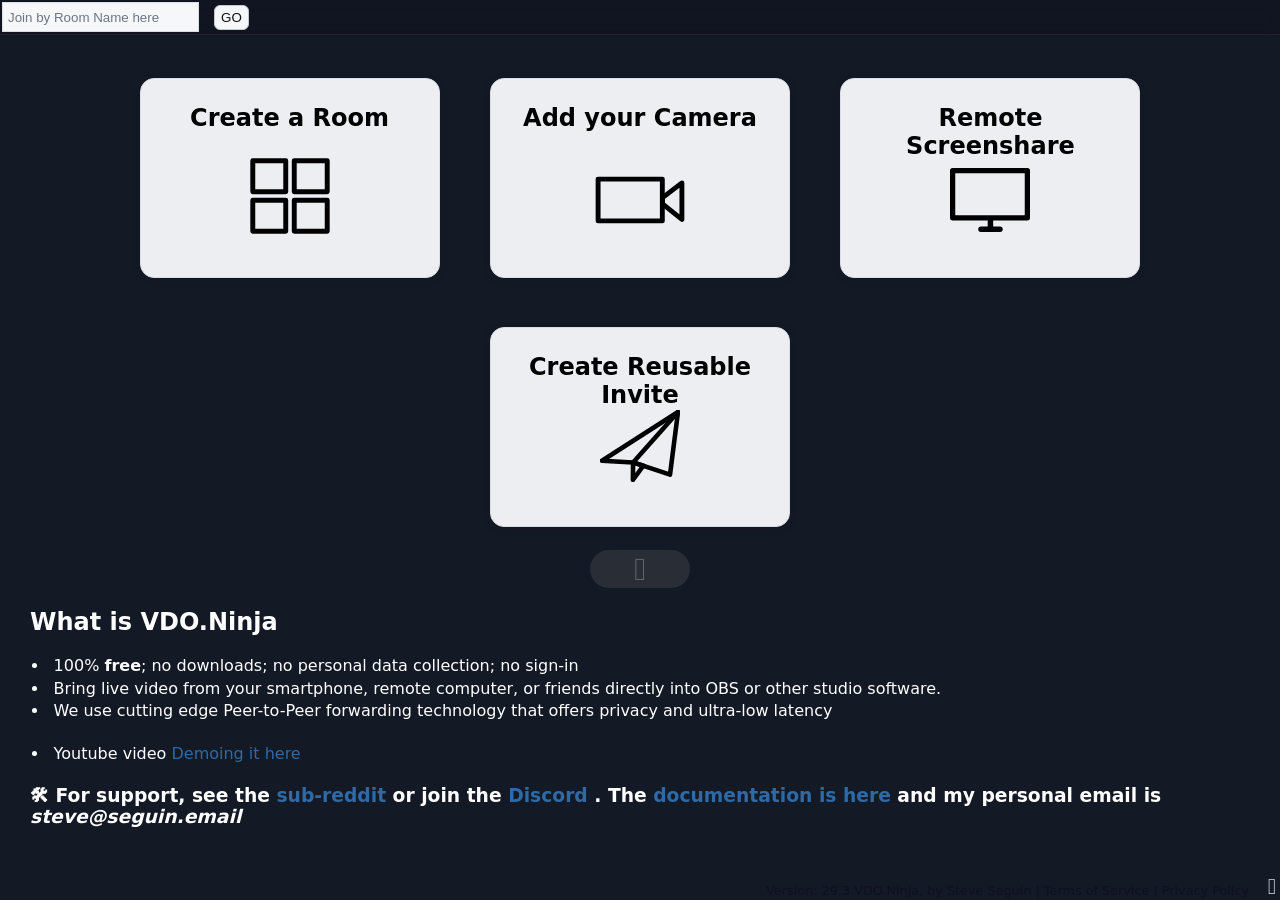
==== commit 177bd6fd: "off by default; nu feature" ====
--- a/index.html
+++ b/index.html
@@ -48,7 +48,7 @@
 		
 		<meta name="msapplication-TileColor" content="#da532c" />
 		<meta name="theme-color" content="#0f131d" />
-		<link rel="stylesheet" href="./main.css?ver=4035" />
+		<link rel="stylesheet" href="./main.css?ver=4040" />
 		<script type="text/javascript" crossorigin="anonymous" src="./thirdparty/adapter.js"></script>
 		
 		<link rel="shortcut icon" href="data:image/x-icon;," type="image/x-icon" />
@@ -91,7 +91,7 @@
 		</span>
 		<script type="text/javascript" crossorigin="anonymous"  src="./thirdparty/CodecsHandler.js?ver=29"></script>
 		<script type="text/javascript" crossorigin="anonymous" src="./thirdparty/aes.js"></script>
-		<script type="text/javascript" crossorigin="anonymous" src="./webrtc.js?ver=912"></script>
+		<script type="text/javascript" crossorigin="anonymous" src="./webrtc.js?ver=921"></script>
 		<input id="zoomSlider" type="range" style="display: none;" />
 		<span id="electronDragZone" style="display:none;pointer-events: none; z-index:-10; position:absolute;top:0;left:0;width:100%;height:2%;min-height:20px;"></span>
 		<div id="header">
@@ -184,6 +184,18 @@
 			<div class="resizer"></div>
 		</div>
 		<div id="activeShares"></div>
+		<div id="whepShareStatus" class="message-card info hidden" role="status" aria-live="polite" aria-atomic="true">
+			<button id="whepShareDismiss" type="button" class="whep-share-dismiss" onclick="dismissWhepShareStatus(event)" title="Hide WHEP share status" aria-label="Hide WHEP share status">x</button>
+			<h1>WHEP share active</h1>
+			<p id="whepShareDescription">Advertising a WHEP source to room peers via the data channel.</p>
+			<div class="whep-share-row">
+				<input id="whepShareLink" type="text" readonly aria-label="Shared WHEP URL" />
+				<button id="whepShareCopy" onclick="copyFunction(getById('whepShareLink'), event)">Copy</button>
+				<a id="whepShareOpen" href="#" target="_blank" rel="noopener">Open</a>
+			</div>
+			<p id="whepShareTokenNote" class="whep-share-note hidden">Auth token: set</p>
+			<p id="whepShareDataOnly" class="whep-share-note hidden">Data-only mode: no local camera or mic is being published.</p>
+		</div>
 		<div id="controlButtons" class="hidden">
 			<div class="controlPositioning">
                 <div id="subControlButtons">
@@ -210,6 +222,23 @@
                     <div id="chatbutton" title="Toggle the Chat" alt="Toggle the Chat" aria-label="Text chat" onmousedown="event.preventDefault(); event.stopPropagation();"  onclick="toggleChat()"  tabindex="2" role="button" aria-pressed="false" onkeyup="enterPressedClick(event,this);"  class="hidden float" style="cursor: pointer;" >
                         <i id="chattoggle" class="toggleSize las la-comment-alt"></i>
                         <div id="chatNotification"></div>
+                    </div>
+                    <div
+                        id="chatlitebutton"
+                        title="Toggle Social Stream Lite overlay (SHIFT-click setup, ALT/CTRL-click TTS)"
+                        alt="Toggle Social Stream Lite overlay"
+                        aria-label="Social Stream Lite overlay"
+                        onmousedown="event.preventDefault(); event.stopPropagation();"
+                        oncontextmenu="event.preventDefault(); openChatLiteSettings(); return false;"
+                        onclick="toggleChatLiteOverlay(event)"
+                        tabindex="2"
+                        role="button"
+                        aria-pressed="false"
+                        onkeyup="enterPressedClick(event,this);"
+                        class="hidden float"
+                        style="cursor: pointer;"
+                    >
+                        <i id="chatlitetoggle" class="toggleSize las la-broadcast-tower"></i>
                     </div>
                     <div id="mutespeakerbutton" onmousedown="handleSpeakerButtonMouseDown(event)" alt="Toggle the speaker output." aria-label="Mute Speaker output" title="Mute the Speaker (ALT + A)" onclick="toggleSpeakerMute()"  tabindex="2" role="button" aria-pressed="false" onkeyup="enterPressedClick(event,this);"  class="hidden float" style="cursor: pointer;" >
                         <i id="mutespeakertoggle" class="toggleSize las la-volume-up" style="position: relative; top: 0.5px;"></i>
@@ -296,8 +325,15 @@
                     </div>
                 </div>
             </div>
-		</div>
-		<span id="miniTaskBar" style="float: right; bottom: 0px;right:0; position:fixed; display:flex;">
+			</div>
+			<div id="joinRequestPanel" class="hidden">
+				<div class="joinRequestHeader">
+					<strong>Pending Join Requests</strong>
+					<button type="button" onclick="toggleJoinRequestPanel(false)">Close</button>
+				</div>
+				<div id="joinRequestList"></div>
+			</div>
+			<span id="miniTaskBar" style="float: right; bottom: 0px;right:0; position:fixed; display:flex;">
 			<div id="closedList_connectUsers" class="hidden"  onclick="getById('connectUsers').classList.remove('hidden');getById('closedList_connectUsers').classList.add('hidden');">
 				<i class="las la-theater-masks"></i>
 			</div>
@@ -366,10 +402,10 @@
 									<div id="securityLevelRoom" style="display:none;margin-top:3px;position:relative;top:3px;font-size:0.8em;"></div>
 								</th>
 							</tr>
-							<tr>
-								<th style="text-align:right;" class="labelLarge">
-									<b>
-										<span data-translate="password-input-field">Password</span>: 
+								<tr>
+									<th style="text-align:right;" class="labelLarge">
+										<b>
+											<span data-translate="password-input-field">Password</span>:
 									</b>
 								</th>
 								<th class="labelSmall"></th>
@@ -379,10 +415,11 @@
 											<span data-translate="password-input-field">Password</span>: 
 										</b>
 									</div>
-									<input type="text" autocorrect="off" autocapitalize="none" id="passwordRoom" placeholder="Optional room password here" onkeydown="checkStrengthRoom(event, 'securityLevelRoom');" onchange="checkStrengthRoom(event, 'securityLevelRoom');"  onkeyup="enterPressed(event, createRoom);" style="max-width: 431px;width: 100%;font-size: 110%; padding: 5px;" />
-								</th>
-							</tr>
-							<tr >
+										<input type="text" autocorrect="off" autocapitalize="none" id="passwordRoom" placeholder="Optional room password here" onkeydown="checkStrengthRoom(event, 'securityLevelRoom');" onchange="checkStrengthRoom(event, 'securityLevelRoom');"  onkeyup="enterPressed(event, createRoom);" style="max-width: 431px;width: 100%;font-size: 110%; padding: 5px;" />
+										<div id="passwordRoomSSONote" style="display:none; margin-top:6px; font-size:0.85em; opacity:0.9;">SSO rooms use a managed room secret. Manual room password is disabled.</div>
+									</th>
+								</tr>
+								<tr >
 							
 								<th style="text-align:right; padding: 5px; padding-top: 20px;">
 									<input id="broadcastFlag" type="checkbox" title="For large group rooms, this option can reduce the load on remote guests substantially" />
@@ -1114,20 +1151,20 @@
 				<i style="margin-top:30px;font-size:600%;overflow:hidden;" class="largeDarkIcon las la-broadcast-tower"></i>
 			</div>
 			
-			<div id="container-16" class="column columnfade pointer card hidden" style=" overflow-y: auto;">
-				<h2><span data-translate="share-whepsrc">Share via WHEP</span></h2>
-				<i style="margin-top:30px;font-size:560%;overflow:hidden;" class="largeDarkIcon las la-broadcast-tower"></i>
-				<div class="container-inner">
-					<br />
-					<div id="previewWhepSource"></div>
-					<br />
-					<span data-translate="enter-the-whep-URL-you-wish-to-share">Enter the WHEP URL you wish to share.</span><br /><br />
-					<input type="text" autocorrect="off" id="whepURL" autocapitalize="none" style="margin:10px; border:2px solid; padding:10px; width:400px;" title="Enter an HTTPS URL" multiple/><br />
-					<button onclick="previewIframe(getById('whepURL').value);" >Preview WHEP Stream</button> 
-					<button onclick="this.innerHTML = 'Update'; session.publishIFrame(getById('whepURL').value);" >Start Sharing</button><br />
-					<div class="message-card info">
-						<h1>Usage information</h1>
-						<p></p>
+				<div id="container-16" class="column columnfade pointer card hidden" style=" overflow-y: auto;">
+					<h2><span data-translate="share-whepsrc">Share via WHEP</span></h2>
+					<i style="margin-top:30px;font-size:560%;overflow:hidden;" class="largeDarkIcon las la-broadcast-tower"></i>
+					<div class="container-inner">
+						<br />
+						<span data-translate="enter-the-whep-URL-you-wish-to-share">Enter the WHEP URL you wish to share.</span><br /><br />
+						<input type="url" inputmode="url" spellcheck="false" autocorrect="off" id="whepURL" autocapitalize="none" style="margin:10px; border:2px solid; padding:10px; width:400px;" title="Enter an HTTPS URL" placeholder="https://example.com/path/whep" aria-describedby="whepURLHelp whepPreviewState" oninput="handleWhepUrlInputChange(event)" /><br />
+						<button id="whepPreviewToggle" onclick="toggleWhepTestPreview(event)" aria-pressed="false">Start Test Preview</button>
+						<button id="whepShareStart" onclick="startWhepSharingFromInput(event)" >Start Sharing</button><br />
+						<p id="whepURLHelp" class="whep-share-inline-note">Use https:// URLs. http://localhost is allowed for local testing.</p>
+						<p id="whepPreviewState" class="whep-share-inline-note">Test preview is off.</p>
+						<div class="message-card info">
+							<h1>Usage information</h1>
+							<p></p>
 						<ul style="text-align: left;">
 						<li>WHEP sources are expected to support multiple viewers; simulcasting will be used if possible.</li>
 						<li>Remote URLs must allows cross-origin requests (CORS), along with having SSL (https).</li>
@@ -1179,7 +1216,7 @@
 								<span style="color:#daad09;">Welcome to VDO Ninja! We've rebranded!  Nothing else is changing and we're staying 100% free.</span>
 							</h4>
 							<br />
-							<span title="Made in Canada">❄️</span> Site last updated on January 18th. ToS also updated; <a target="_blank" href="https://github.com/steveseguin/vdo.ninja/commit/ee803984d4b1f7fc9174c4ddd92e172007150adc">changes here</a>. Development <a target="_blank" title="Open a page with recent VDO.Ninja development and feature updates" href="https://updates.vdo.ninja/">updates are here.</a> 
+							<span title="Made in Canada">❄️</span> Site last updated on January 27th. ToS also updated; <a target="_blank" href="https://github.com/steveseguin/vdo.ninja/commit/ee803984d4b1f7fc9174c4ddd92e172007150adc">changes here</a>. Development <a target="_blank" title="Open a page with recent VDO.Ninja development and feature updates" href="https://updates.vdo.ninja/">updates are here.</a> 
 							<br />
 							<br />
 							<h3>
@@ -2323,8 +2360,10 @@
 				
 				<button id='advancedOptionsGeneral' onclick="toggleUserUser(this);" >
 				<i class="las la-user-cog" style="position:relative;"></i> <b><span data-translate="user">User</span></b></button>
-				
-				
+
+				<button id='ssoSignOutBtn' onclick="ssoSignOut();" class="advancedToggle" style="display:none;" title="Sign out of SSO">
+				<i class="las la-sign-out-alt" style="position:relative;"></i> <b>Sign Out</b></button>
+
 				<span id="popupSelector_constraints_audio" class="popupSelector_constraints" style="display: none;">
 				
 				</span>
@@ -3055,6 +3094,7 @@
 				<li><a onclick="changeLg('ru',false, true);toggle(document.getElementById('languages'));" style="cursor: pointer;" data-tz="Europe/Moscow">Russian</a></li>
 				<li><a onclick="changeLg('uk',false, true);toggle(document.getElementById('languages'));" style="cursor: pointer;" data-tz="Europe/Ukraine">Ukrainian</a></li>
 				<li><a onclick="changeLg('eu',false, true);toggle(document.getElementById('languages'));" style="cursor: pointer;" data-tz="Europe/Euskara">Basque</a></li>
+				<li><a onclick="changeLg('kr',false, true);toggle(document.getElementById('languages'));" style="cursor: pointer;" data-tz="Asia/Korea">Korean</a></li>
 				<li><a onclick="changeLg('pig',false, true);toggle(document.getElementById('languages'));" style="cursor: pointer;">Pig Latin</a></li>
 			</ul>
 			<span style="display:block;height:0;width:0;padding:0;margin:0;"></span>
@@ -3108,7 +3148,7 @@
 			// if (!window.location.search){document.body.innerHTML = "";} // uncomment this line, if you wish to try it.
 			
 			var session = WebRTC.Media; // session is a required global variable if configuring manually. Run before loading main.js but after webrtc.js.
-			session.version = "29.0"; // updated: default 1080p now + tweaked outbound bandwidth logic
+			session.version = "29.3"; // added director claim-time room admission controls (cap + bypass key + approval queue)
 			session.streamID = session.generateStreamID(); // randomly generates a streamID for this session. You can set your own programmatically if needed
 			
 			session.defaultPassword = "someEncryptionKey123"; // Change this password if self-deploying for added security/privacy
@@ -3235,29 +3275,48 @@
 		</script>
 		
 		<!-- Authentication client -->
-		<script type="text/javascript" crossorigin="anonymous" src="./auth-client.js?v=2"></script>
+		<script type="text/javascript" crossorigin="anonymous" src="./auth-client.js?v=3"></script>
 
-		<script type="text/javascript">
-			function toggleSSOOptions(enabled){
-				var box = document.getElementById('ssoOptions');
-				if (!box) return;
-				box.style.display = enabled ? 'block' : 'none';
-				var listRow = document.getElementById('preAllowlistRow');
-				if (!enabled) { if (listRow) listRow.style.display='none'; return; }
-				// Ensure allowlist row reflects current selection
-				try {
-					var selected = document.querySelector('input[name="ssoAccessMode"]:checked');
+			<script type="text/javascript">
+				function toggleSSOOptions(enabled){
+					var box = document.getElementById('ssoOptions');
+					if (!box) return;
+					box.style.display = enabled ? 'block' : 'none';
+					var passwordInput = document.getElementById('passwordRoom');
+					if (passwordInput) {
+						if (enabled) {
+							passwordInput.value = '';
+							passwordInput.disabled = true;
+						} else {
+							passwordInput.disabled = false;
+						}
+					}
+					var passwordNote = document.getElementById('passwordRoomSSONote');
+					if (passwordNote) {
+						passwordNote.style.display = enabled ? 'block' : 'none';
+					}
+					var listRow = document.getElementById('preAllowlistRow');
+					if (!enabled) { if (listRow) listRow.style.display='none'; return; }
+					// Ensure allowlist row reflects current selection
+					try {
+						var selected = document.querySelector('input[name="ssoAccessMode"]:checked');
 					if (selected && selected.value === 'allowlist') {
 						if (listRow) listRow.style.display='block';
 					} else {
 						if (listRow) listRow.style.display='none';
 					}
-				} catch(e){}
-			}
-		</script>
+					} catch(e){}
+				}
+				(function initSSOOptionsState(){
+					var ssoToggle = document.getElementById('useSSOForRoom');
+					if (ssoToggle) {
+						toggleSSOOptions(!!ssoToggle.checked);
+					}
+				})();
+			</script>
 
-		<script type="text/javascript" crossorigin="anonymous" id="lib-js" src="./lib.js?ver=1377"></script>
-		<script type="text/javascript" crossorigin="anonymous" id="main-js" src="./main.js?ver=1041"></script>
+		<script type="text/javascript" crossorigin="anonymous" id="lib-js" src="./lib.js?ver=1393"></script>
+		<script type="text/javascript" crossorigin="anonymous" id="main-js" src="./main.js?ver=1051"></script>
 		<script type="module" src="./podcast/bootstrap.js"></script>
 		
 	</body>
--- a/main.css
+++ b/main.css
@@ -1465,6 +1465,93 @@
 	}
 }
 
+#joinRequestPanel {
+	position: fixed;
+	right: 10px;
+	bottom: 58px;
+	z-index: 90;
+	width: min(360px, calc(100vw - 20px));
+	background: rgba(14, 20, 30, 0.95);
+	border: 1px solid rgba(180, 210, 255, 0.35);
+	border-radius: 10px;
+	box-shadow: 0 10px 30px rgba(0, 0, 0, 0.35);
+	color: #fff;
+}
+
+.joinRequestHeader {
+	display: flex;
+	align-items: center;
+	justify-content: space-between;
+	padding: 10px;
+	border-bottom: 1px solid rgba(180, 210, 255, 0.2);
+}
+
+.joinRequestHeader button {
+	background: #2b3646;
+	border: 1px solid rgba(180, 210, 255, 0.3);
+	border-radius: 6px;
+	color: #fff;
+	padding: 4px 10px;
+	cursor: pointer;
+}
+
+#joinRequestList {
+	max-height: 40vh;
+	overflow-y: auto;
+	padding: 8px;
+}
+
+.joinRequestItem {
+	display: flex;
+	justify-content: space-between;
+	align-items: center;
+	gap: 8px;
+	padding: 8px;
+	margin-bottom: 8px;
+	border-radius: 8px;
+	background: rgba(255, 255, 255, 0.08);
+}
+
+.joinRequestMeta {
+	display: flex;
+	flex-direction: column;
+	gap: 3px;
+	font-size: 0.85em;
+	word-break: break-word;
+}
+
+.joinRequestMeta span {
+	opacity: 0.85;
+}
+
+.joinRequestActions {
+	display: flex;
+	gap: 6px;
+}
+
+.joinApproveBtn,
+.joinDenyBtn {
+	border: none;
+	border-radius: 6px;
+	padding: 6px 10px;
+	color: #fff;
+	cursor: pointer;
+}
+
+.joinApproveBtn {
+	background: #2f8f4e;
+}
+
+.joinDenyBtn {
+	background: #b53d3d;
+}
+
+.joinRequestEmpty {
+	padding: 14px 8px;
+	opacity: 0.8;
+	font-size: 0.9em;
+}
+
 button.glyphicon-button:focus,
 button.glyphicon-button:active:focus,
 button.glyphicon-button.active:focus,
@@ -1575,6 +1662,22 @@
 /* Set for the notification button to use as offset */
 #chatbutton {
 	position: relative;
+}
+
+#chatlitebutton {
+	position: relative;
+}
+
+#chatLiteOverlayFrame {
+	position: fixed;
+	left: 0;
+	top: 0;
+	width: 100vw;
+	height: 100vh;
+	border: 0;
+	background: transparent;
+	pointer-events: none;
+	z-index: 6;
 }
 
 button.btnArmTransferRoom{
@@ -5096,6 +5199,113 @@
 
 div.message-card.info:before {
 	content: "\f05a";
+}
+
+#whepShareStatus {
+	position: fixed;
+	top: 80px;
+	right: 20px;
+	z-index: 200;
+	width: min(560px, 92vw);
+	margin: 0;
+	padding-right: 38px;
+}
+
+#whepShareStatus .whep-share-dismiss {
+	position: absolute;
+	top: 8px;
+	right: 8px;
+	width: 24px;
+	height: 24px;
+	border: 1px solid #999;
+	border-radius: 6px;
+	background: #fff;
+	color: #333;
+	line-height: 20px;
+	font-size: 0.9em;
+	cursor: pointer;
+	padding: 0;
+}
+
+#whepShareStatus .whep-share-dismiss:hover {
+	background: #f0f0f0;
+}
+
+#whepShareStatus .whep-share-dismiss:focus-visible {
+	outline: 2px solid #2b6dd6;
+	outline-offset: 2px;
+}
+
+#whepShareStatus .whep-share-row {
+	display: flex;
+	gap: 8px;
+	flex-wrap: wrap;
+	align-items: center;
+	margin-top: 8px;
+}
+
+#whepShareStatus .whep-share-row input {
+	flex: 1 1 260px;
+	padding: 6px 8px;
+	border: 1px solid #a0a0a0;
+	border-radius: 6px;
+	background: #fff;
+	color: #111;
+}
+
+#whepShareStatus .whep-share-row button,
+#whepShareStatus .whep-share-row a {
+	padding: 6px 10px;
+	border-radius: 6px;
+	border: 0;
+	background: #2b6dd6;
+	color: #fff;
+	font-size: 0.9em;
+	text-decoration: none;
+	cursor: pointer;
+}
+
+#whepShareStatus .whep-share-row button:hover,
+#whepShareStatus .whep-share-row a:hover {
+	opacity: 0.9;
+}
+
+#whepShareStatus .whep-share-row button:focus-visible,
+#whepShareStatus .whep-share-row a:focus-visible {
+	outline: 2px solid #2b6dd6;
+	outline-offset: 2px;
+}
+
+#whepShareStatus .whep-share-note {
+	margin-top: 8px;
+	font-size: 0.92em;
+}
+
+.whep-share-inline-note {
+	margin: 8px auto 0 auto;
+	width: min(400px, 95%);
+	font-size: 0.92em;
+	color: #ddd;
+	text-align: left;
+}
+
+.darktheme #whepShareStatus .whep-share-row input {
+	background: #f2f2f2;
+}
+
+.darktheme #whepShareStatus .whep-share-dismiss {
+	background: #222;
+	color: #ddd;
+	border-color: #666;
+}
+
+@media (max-width: 640px) {
+	#whepShareStatus {
+		top: 70px;
+		right: 10px;
+		left: 10px;
+		width: auto;
+	}
 }
 
 
@@ -6359,12 +6569,32 @@
 #advancedOptionsAudio,
 #advancedOptionsCamera,
 #advancedOptionsGeneral,
+#ssoSignOutBtn,
 button.toggleSettings,
 #effectsDiv {
 	padding: 10px;
 }
 #videoname1, #passwordRoom {
 	height:unset;
+}
+#passwordRoom:disabled {
+	background-color: var(--lighttheme-2);
+	border-color: var(--lighttheme-4);
+	color: var(--lighttheme-7);
+	cursor: not-allowed;
+	opacity: 0.7;
+	box-shadow: none;
+}
+#passwordRoom:disabled::placeholder {
+	color: var(--lighttheme-6) !important;
+}
+.darktheme #passwordRoom:disabled {
+	background-color: var(--discord-grey-5);
+	border-color: var(--discord-grey-8);
+	color: var(--discord-grey-8);
+}
+.darktheme #passwordRoom:disabled::placeholder {
+	color: var(--discord-grey-8) !important;
 }
 
 #audioMenu ul {
